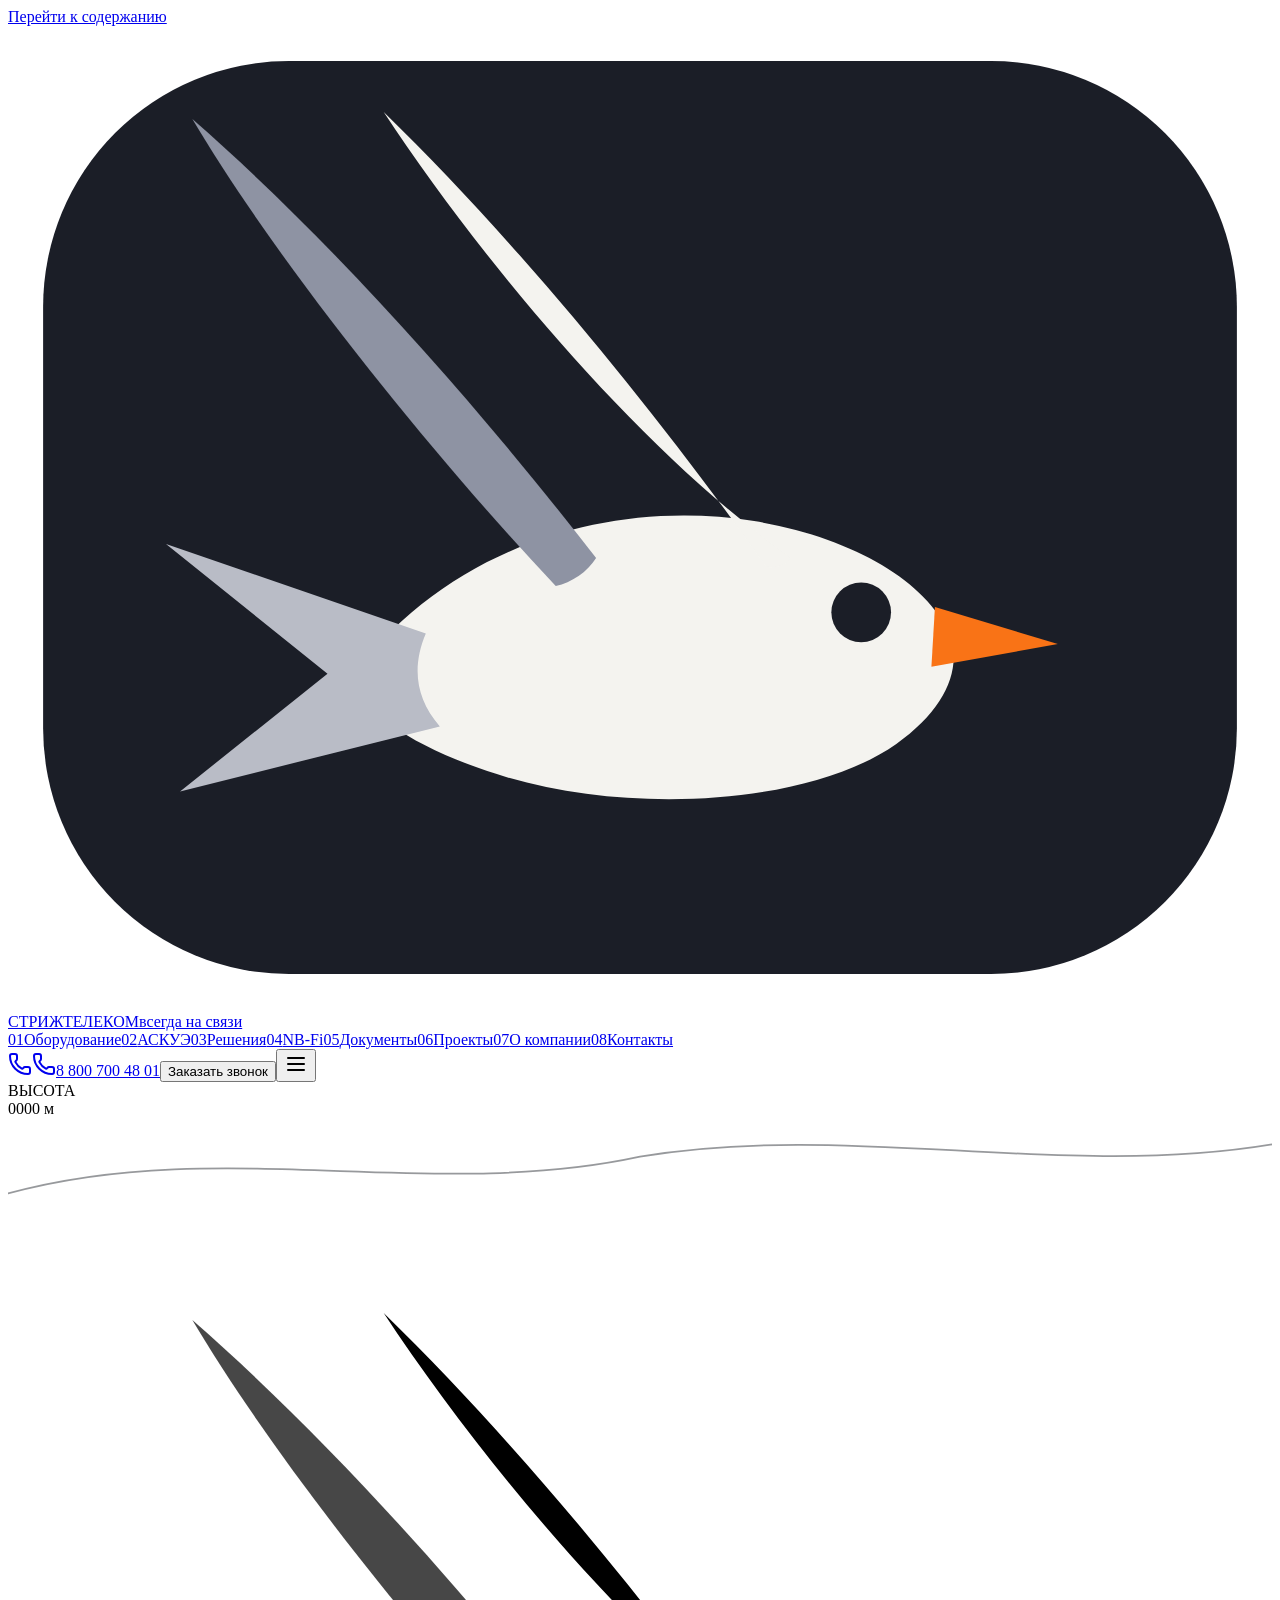
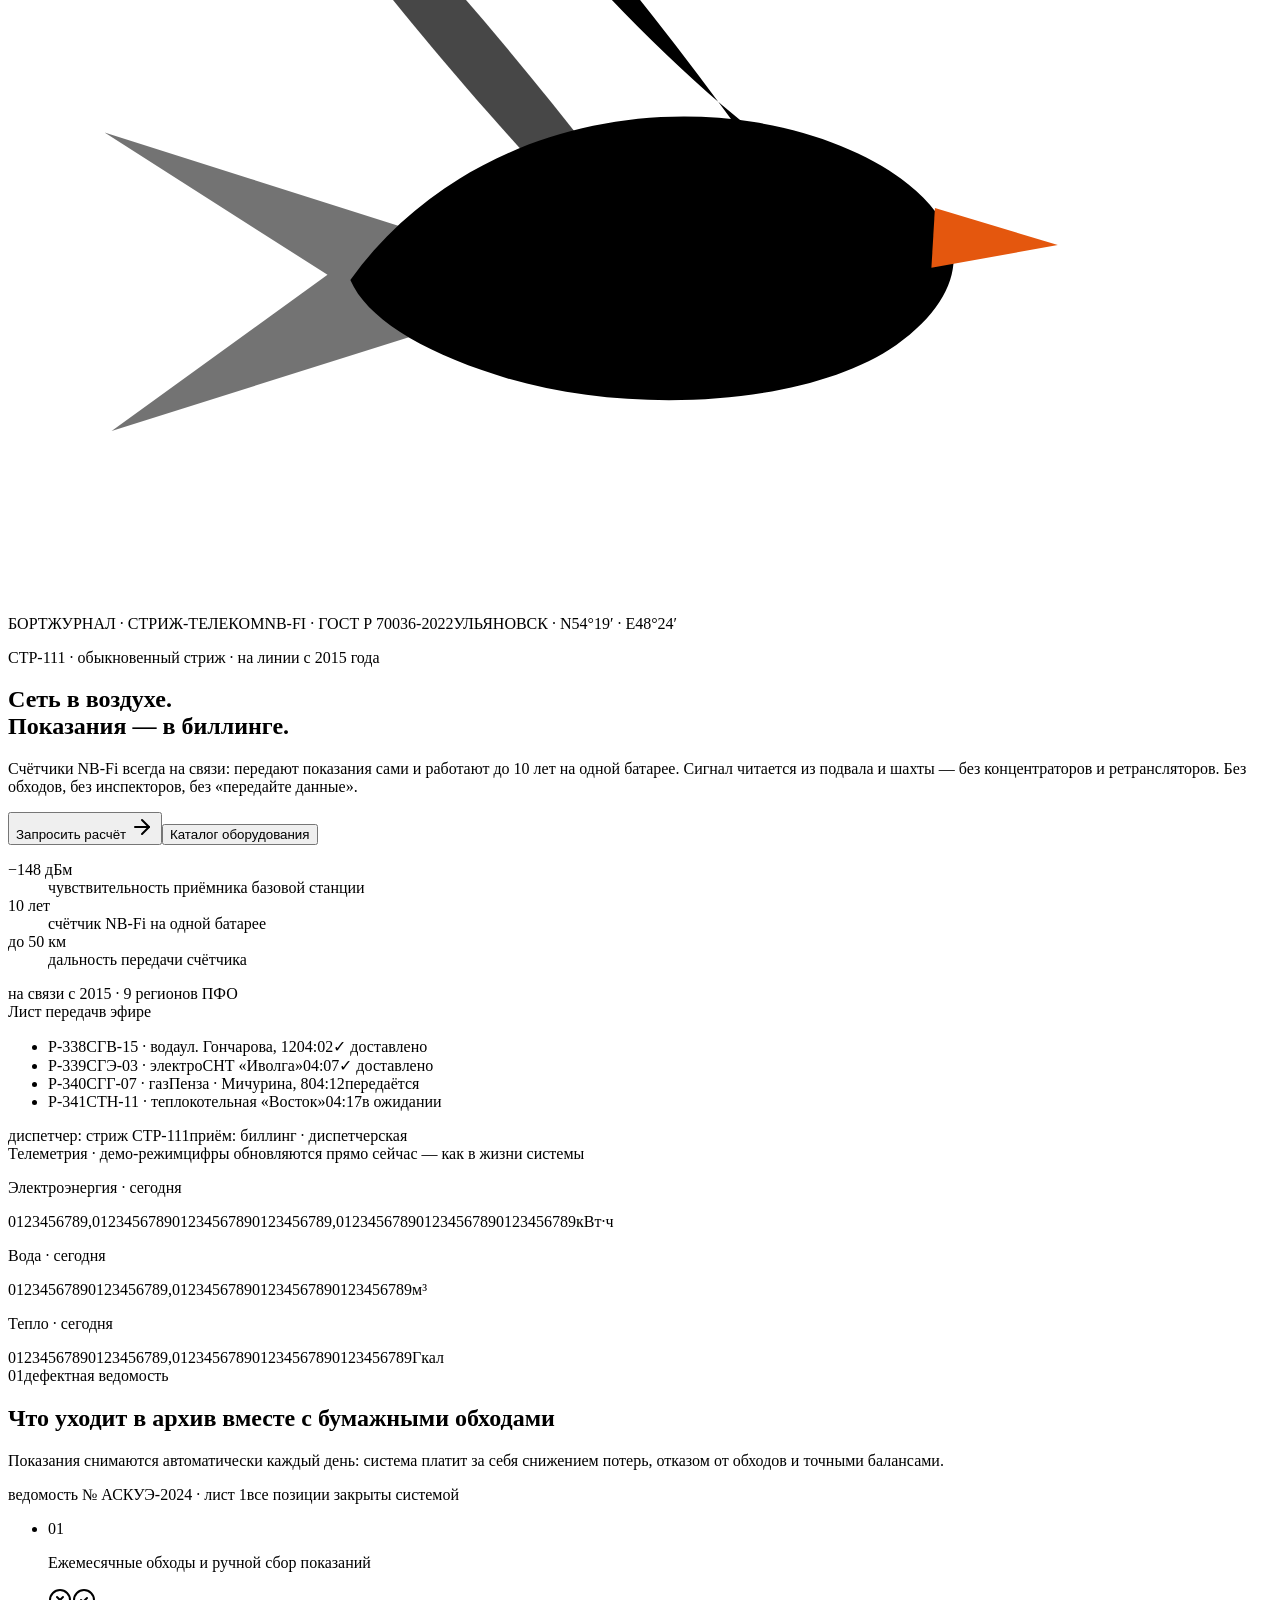
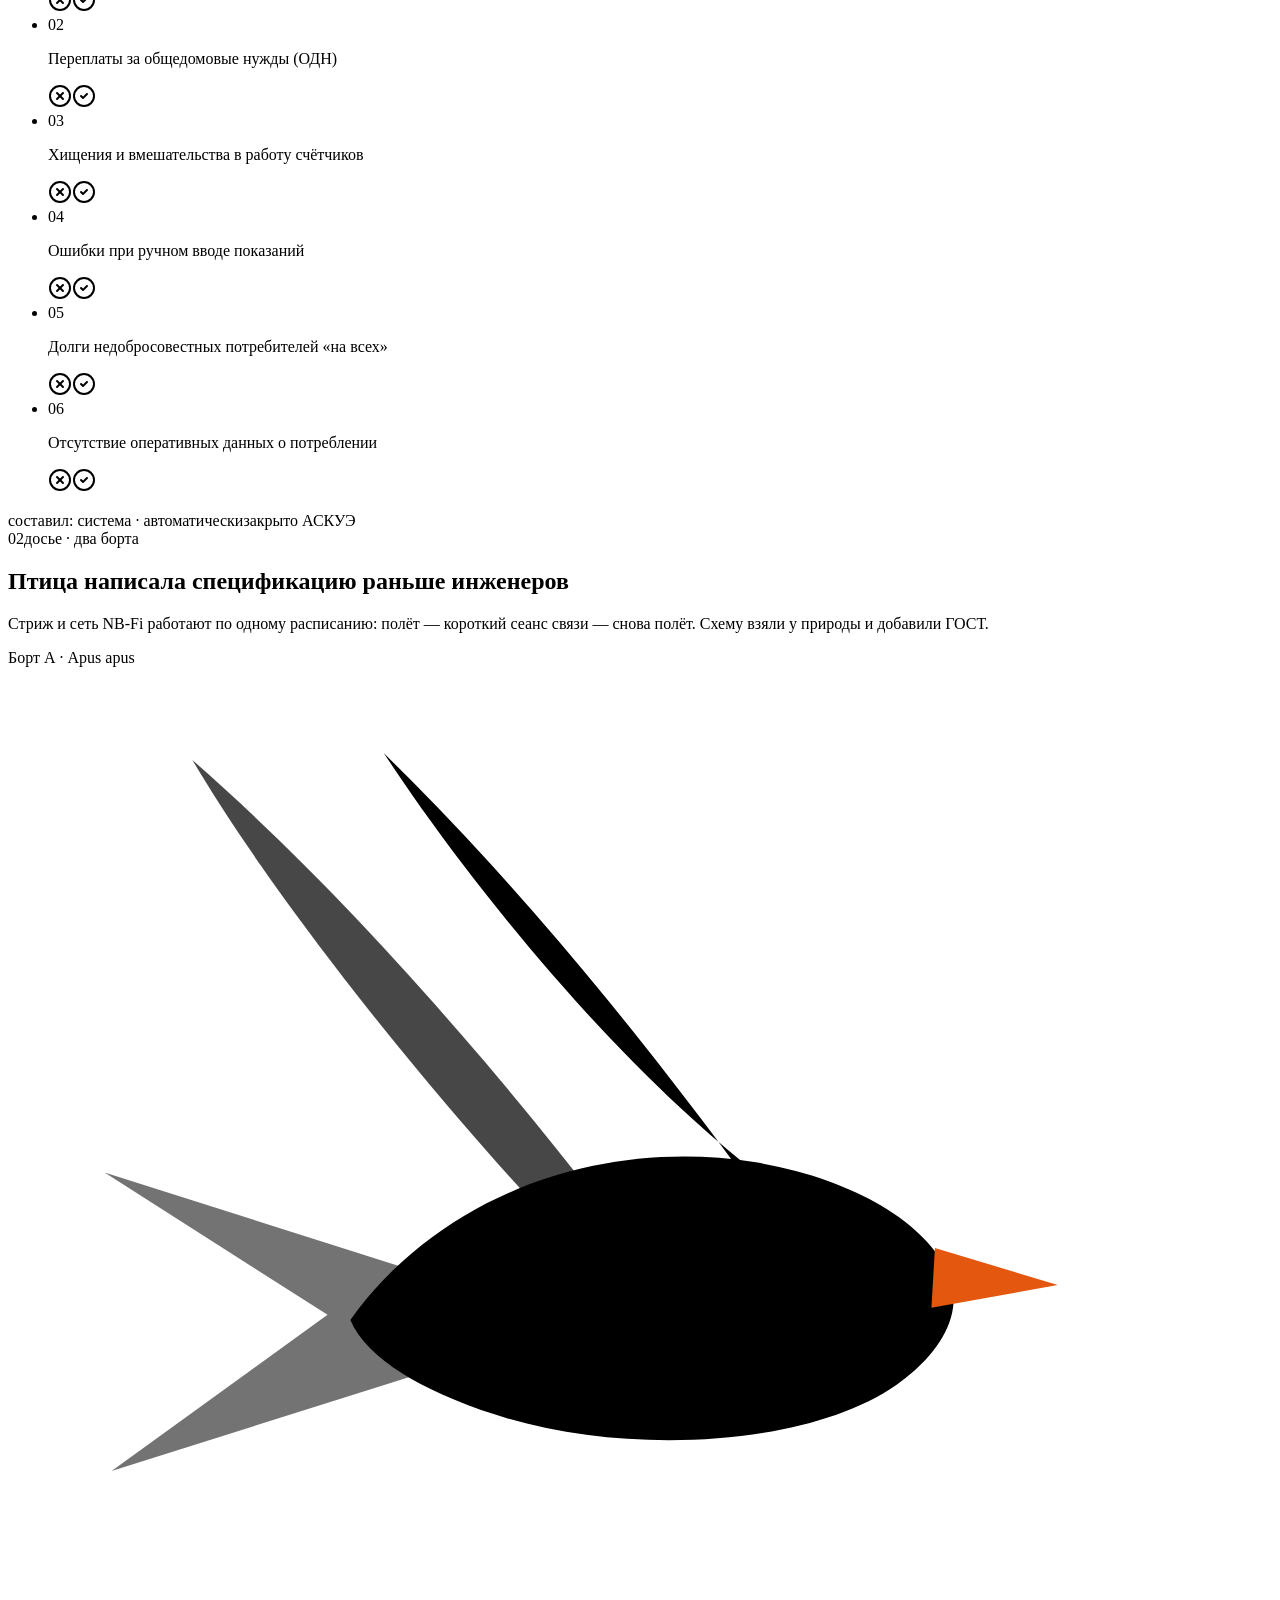
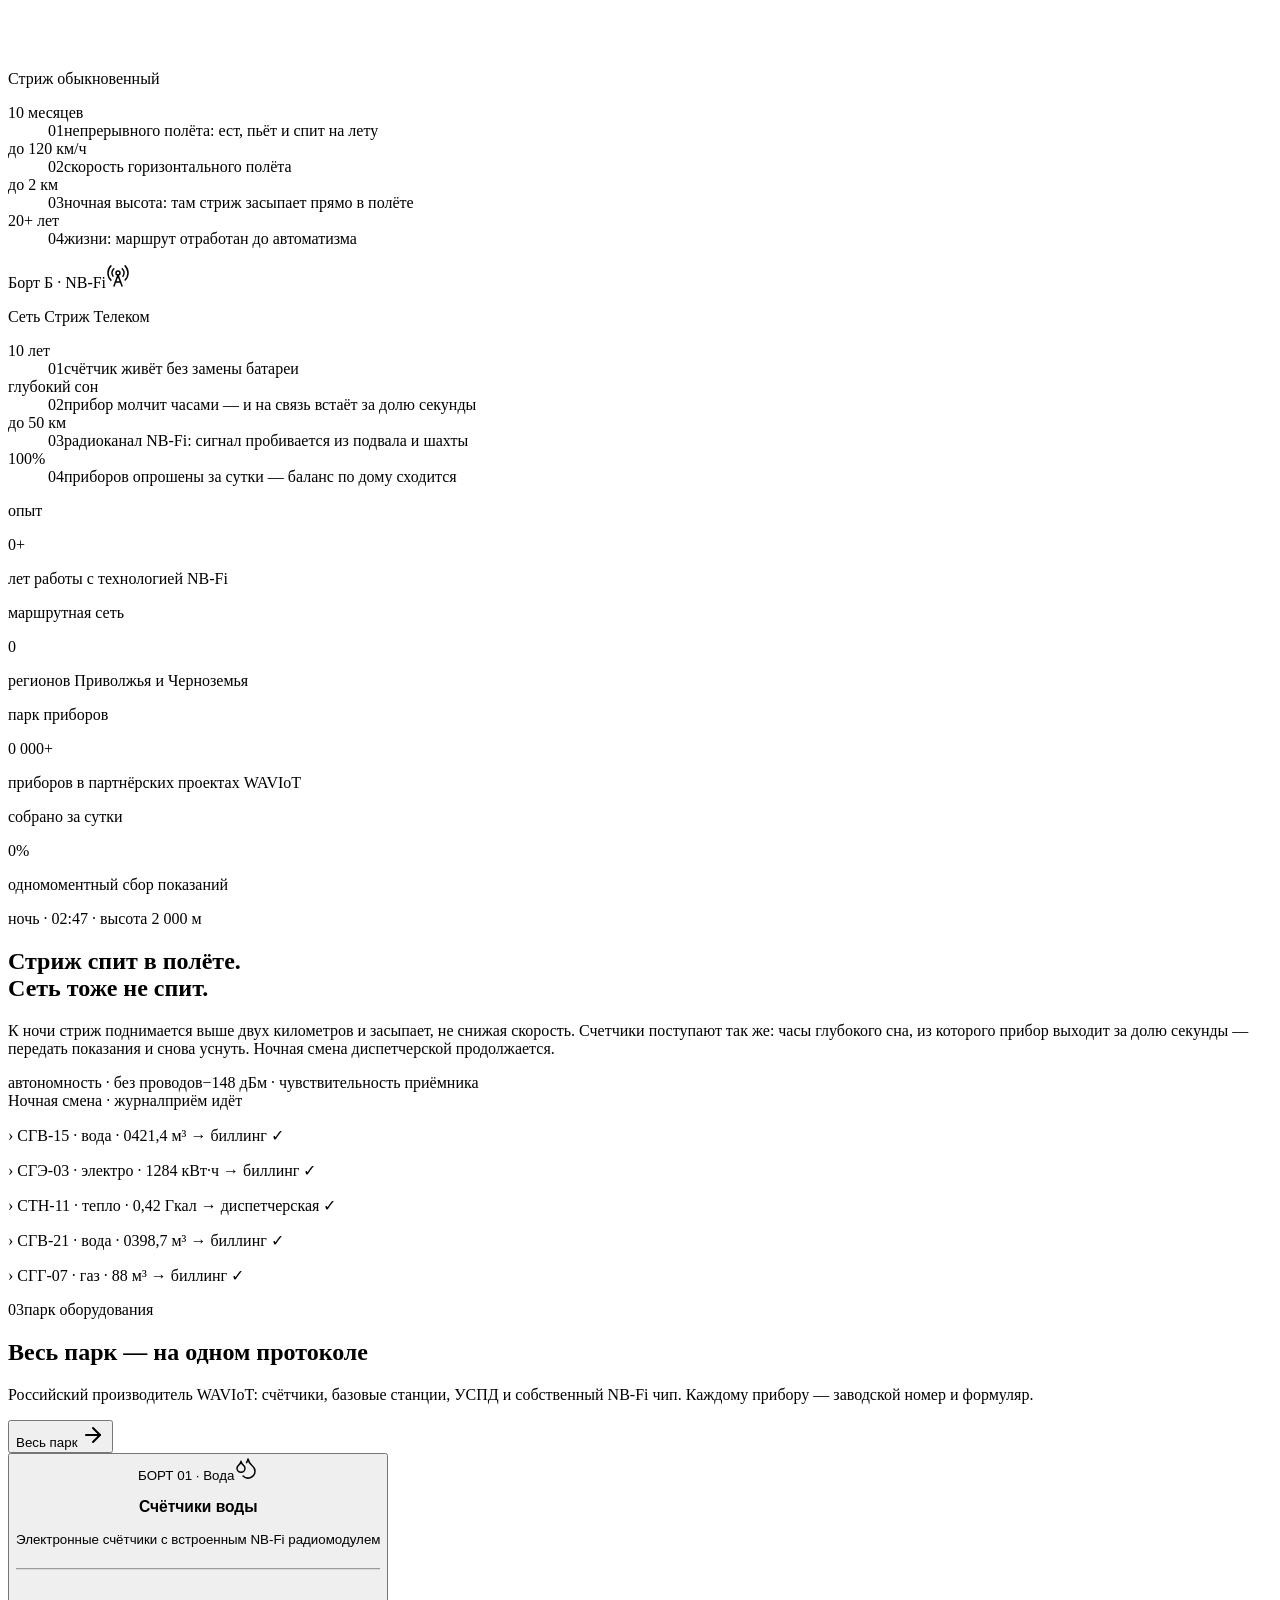
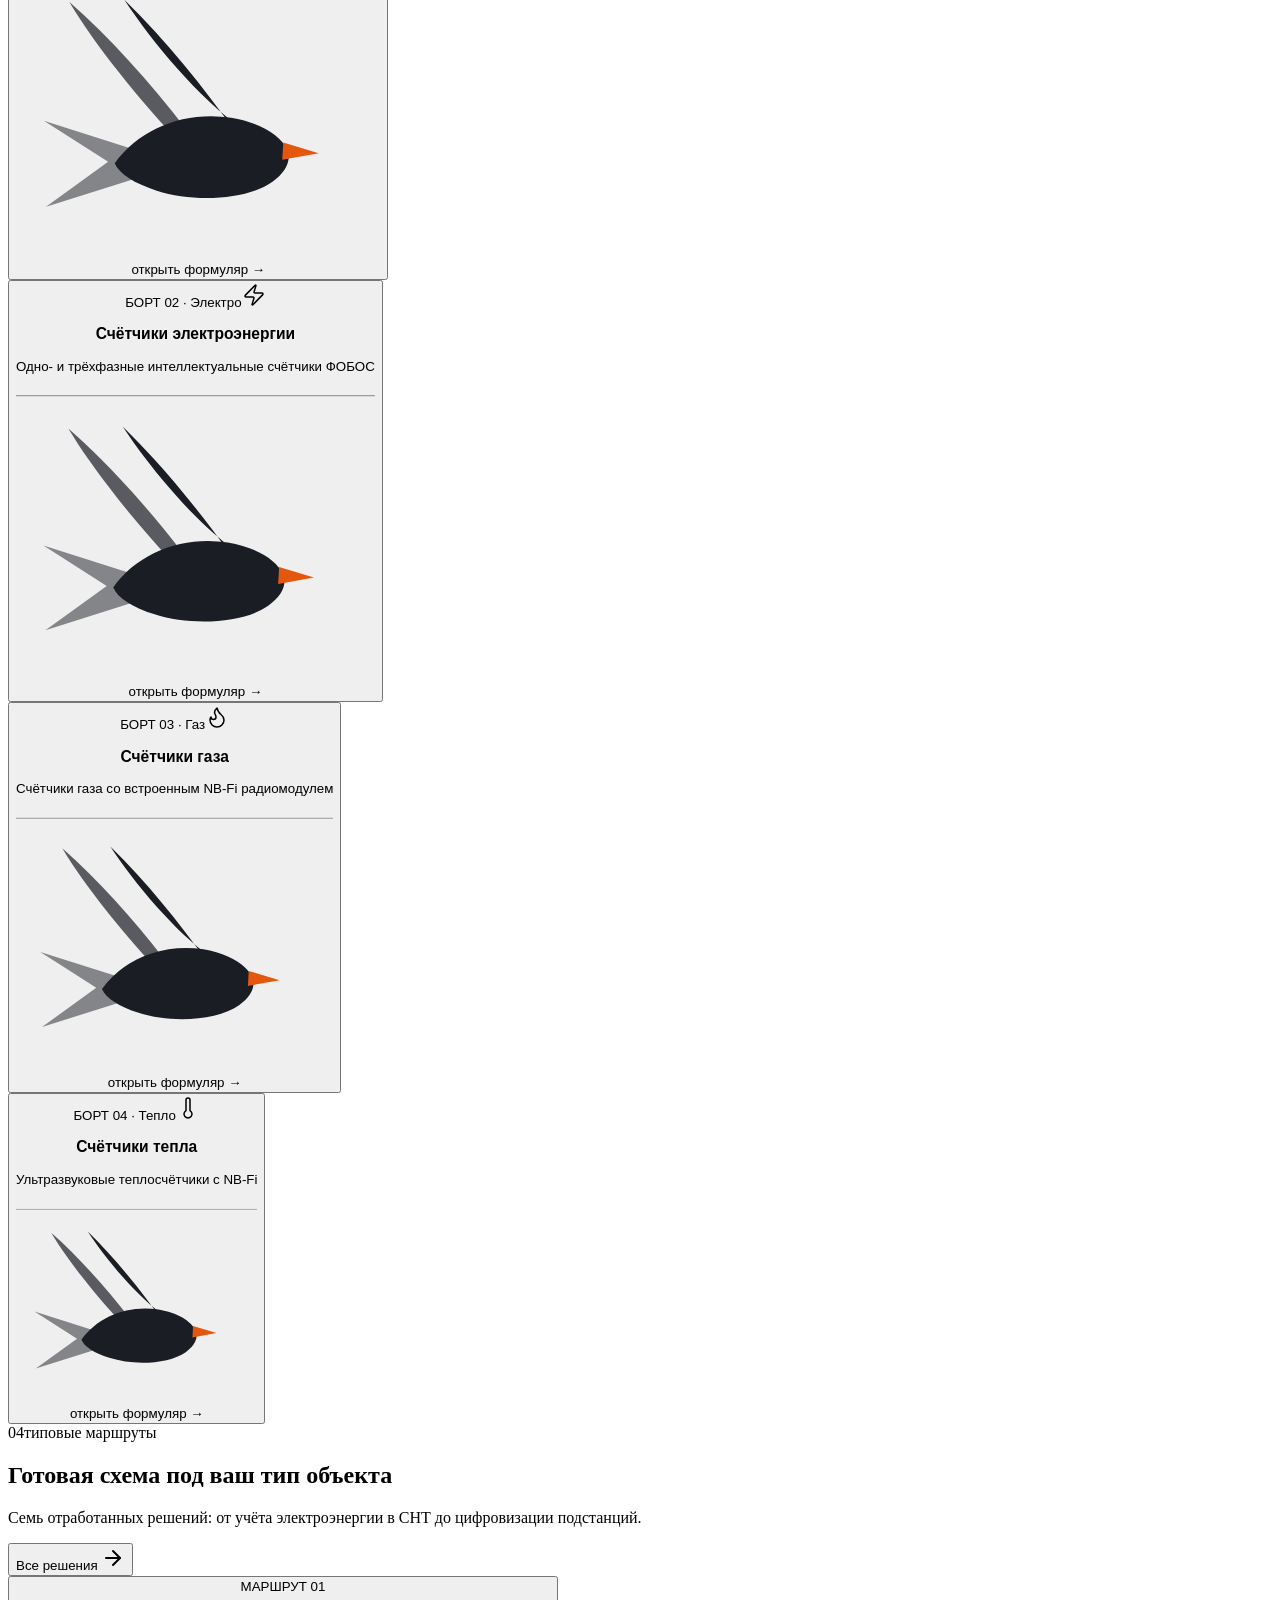
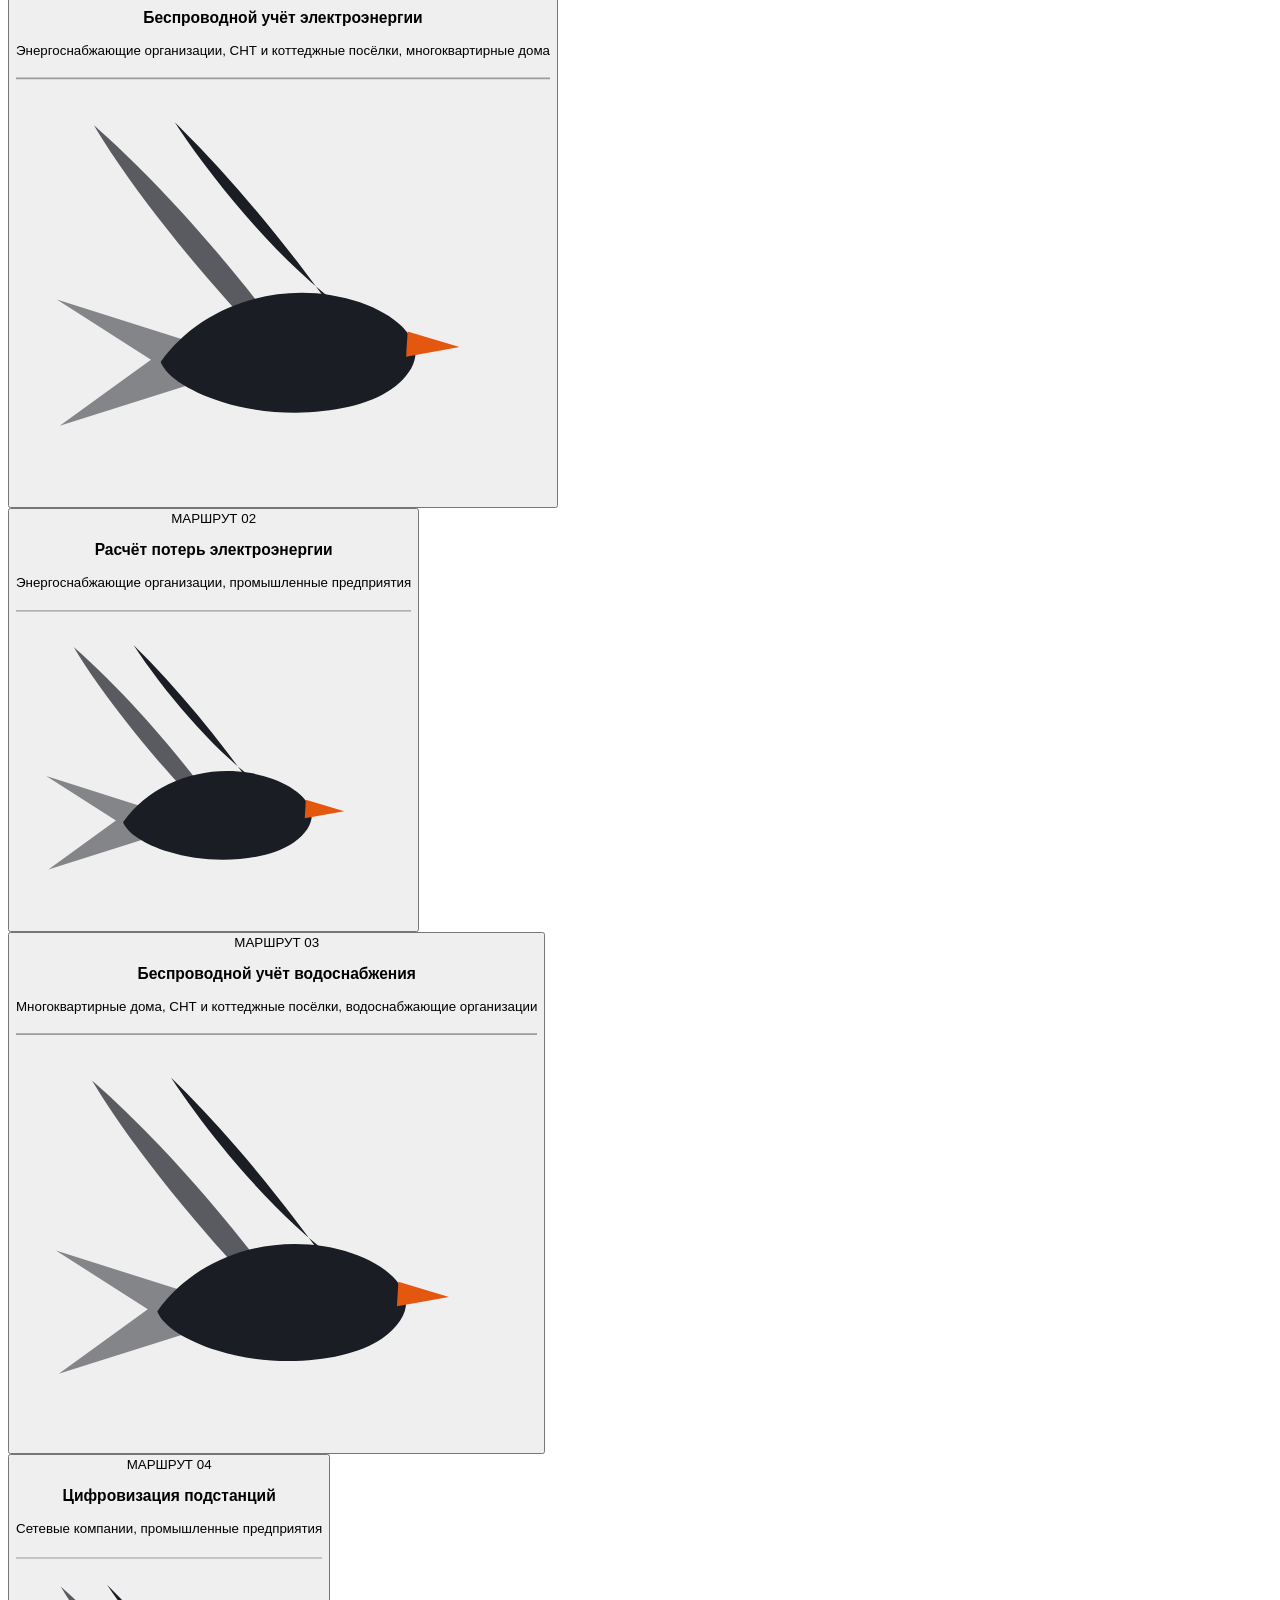
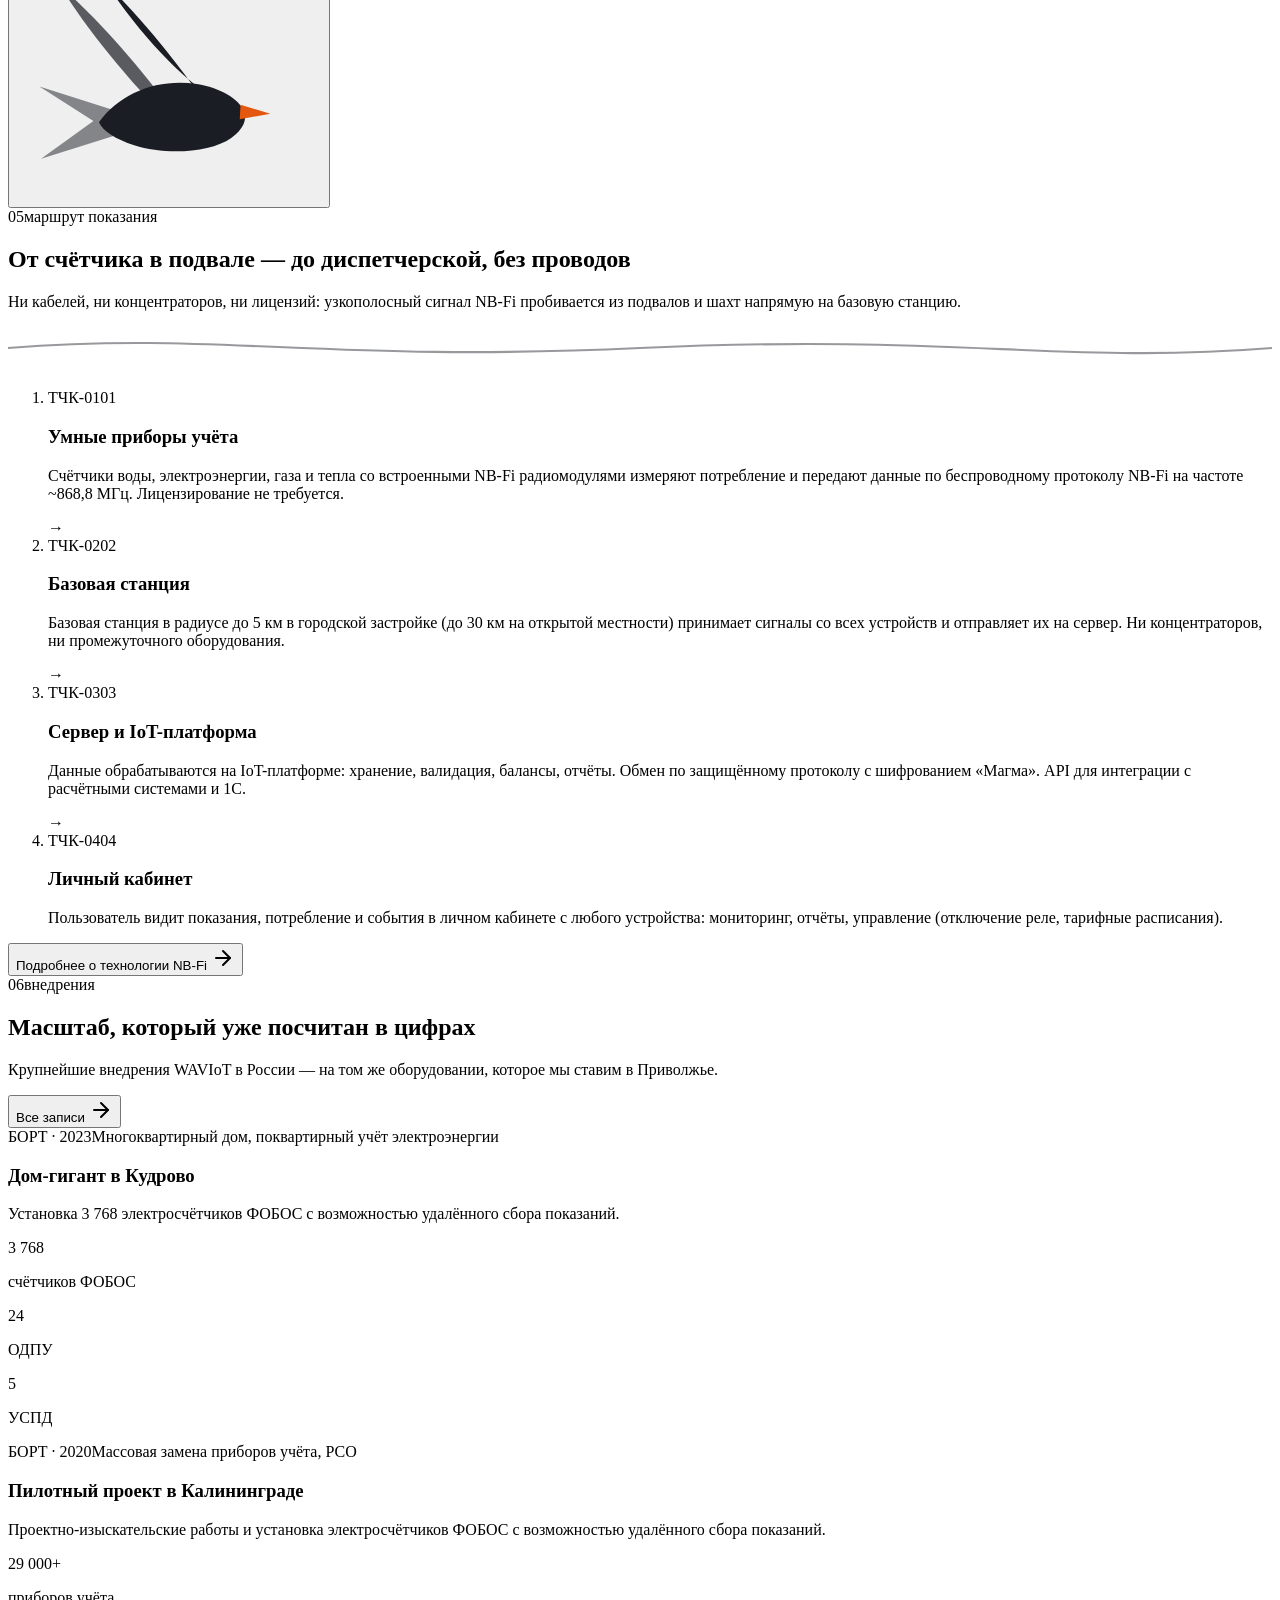
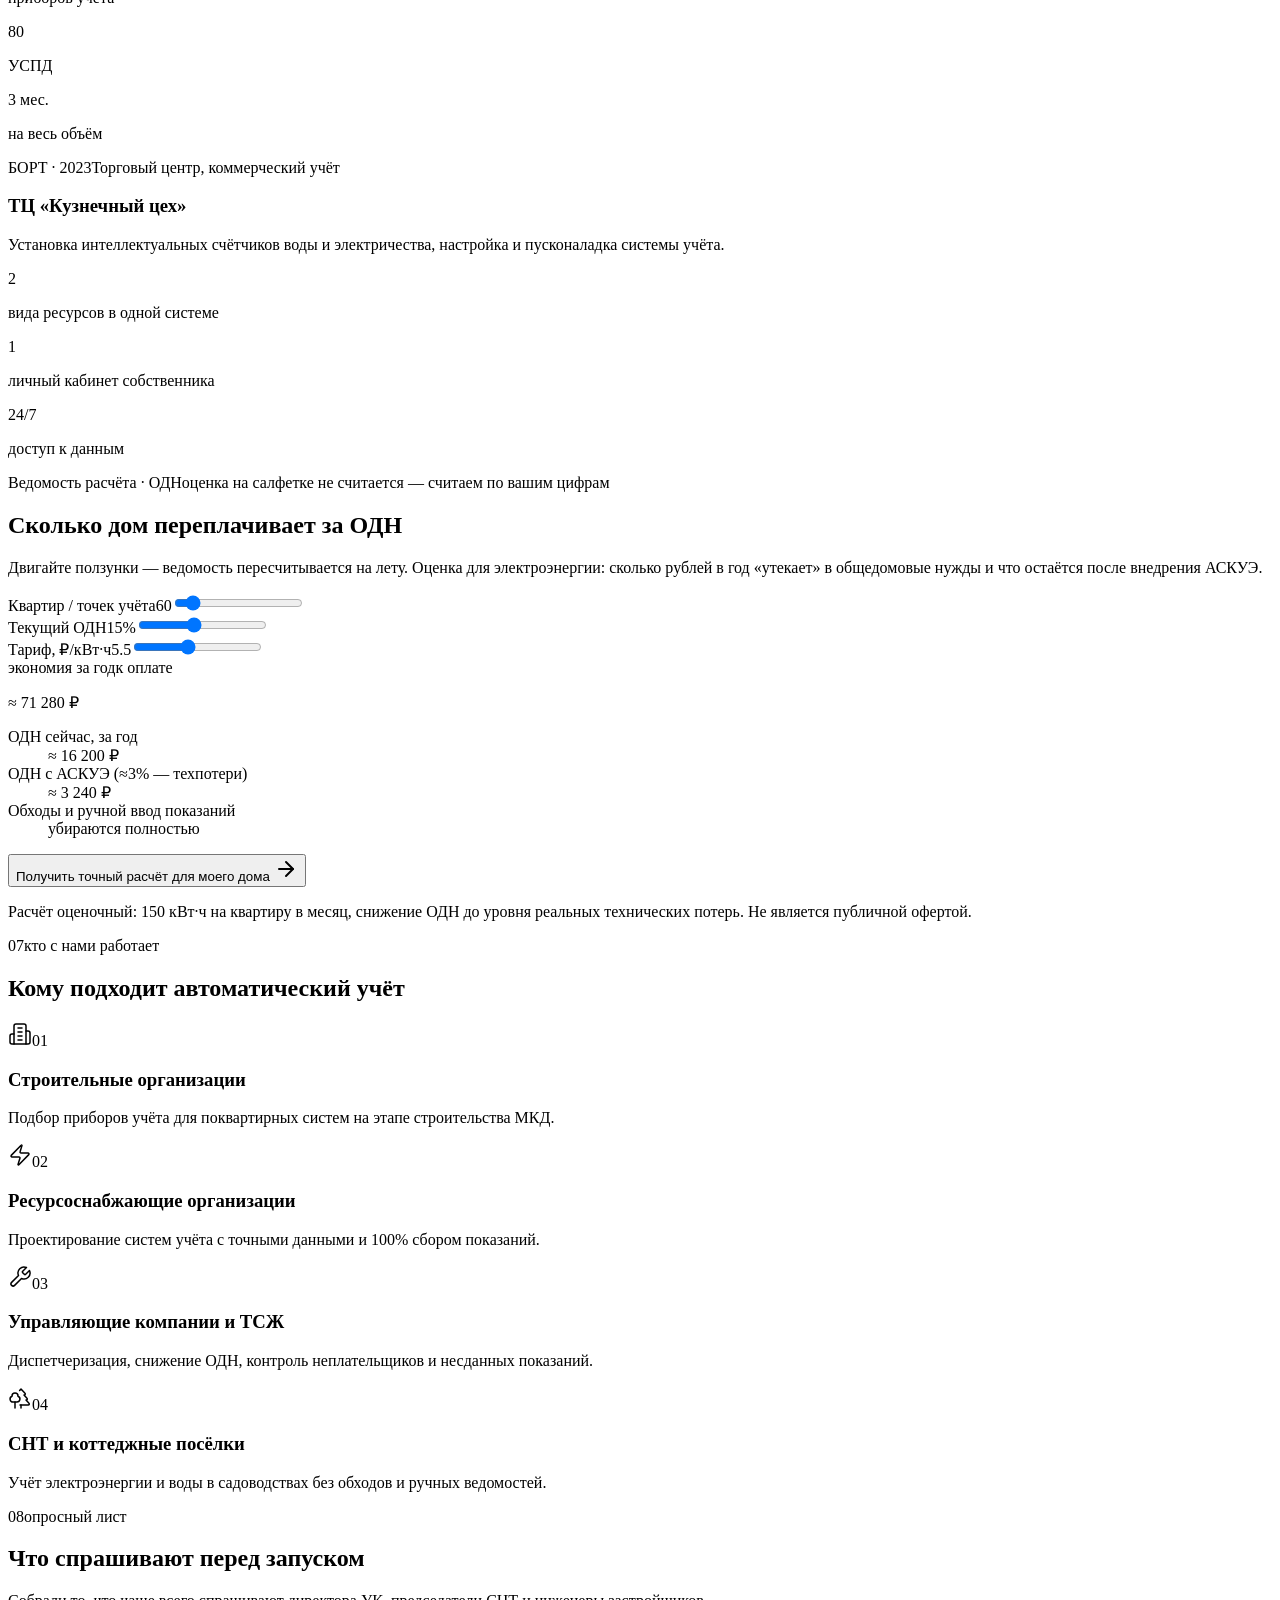
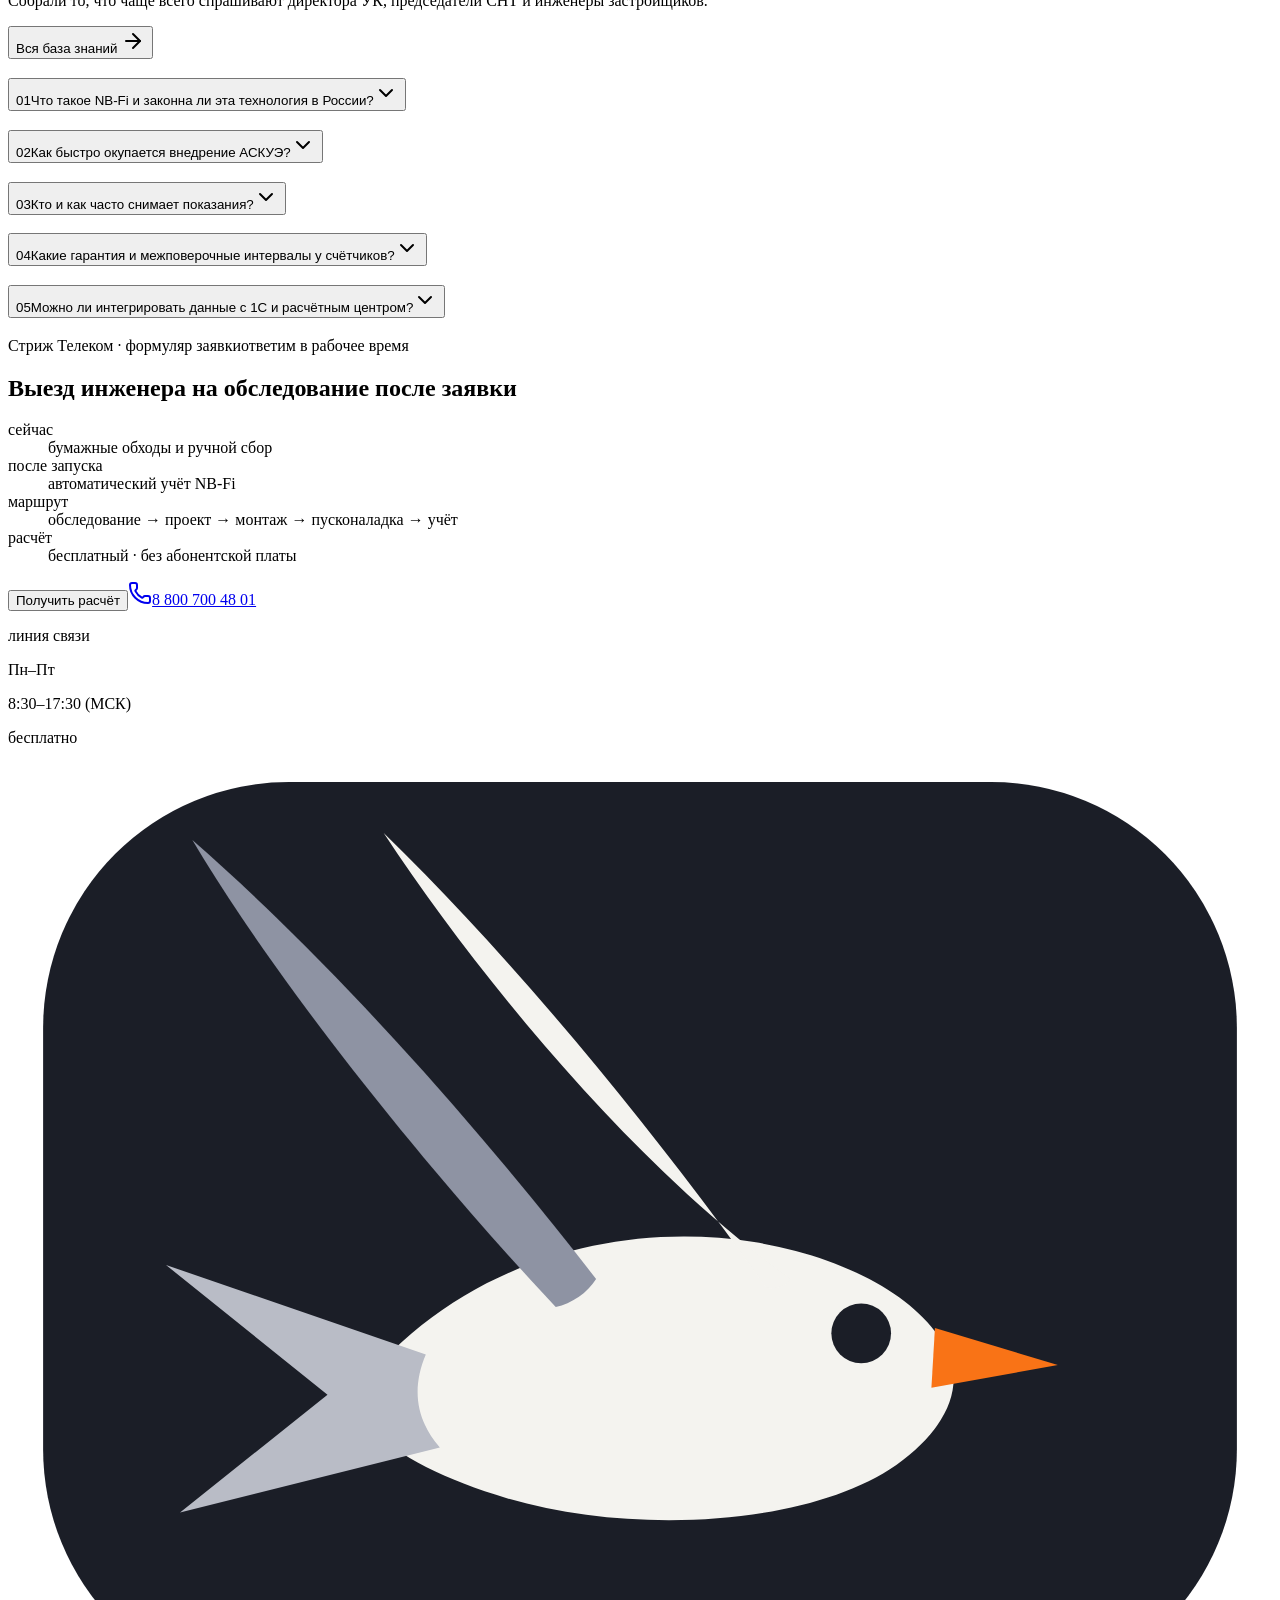
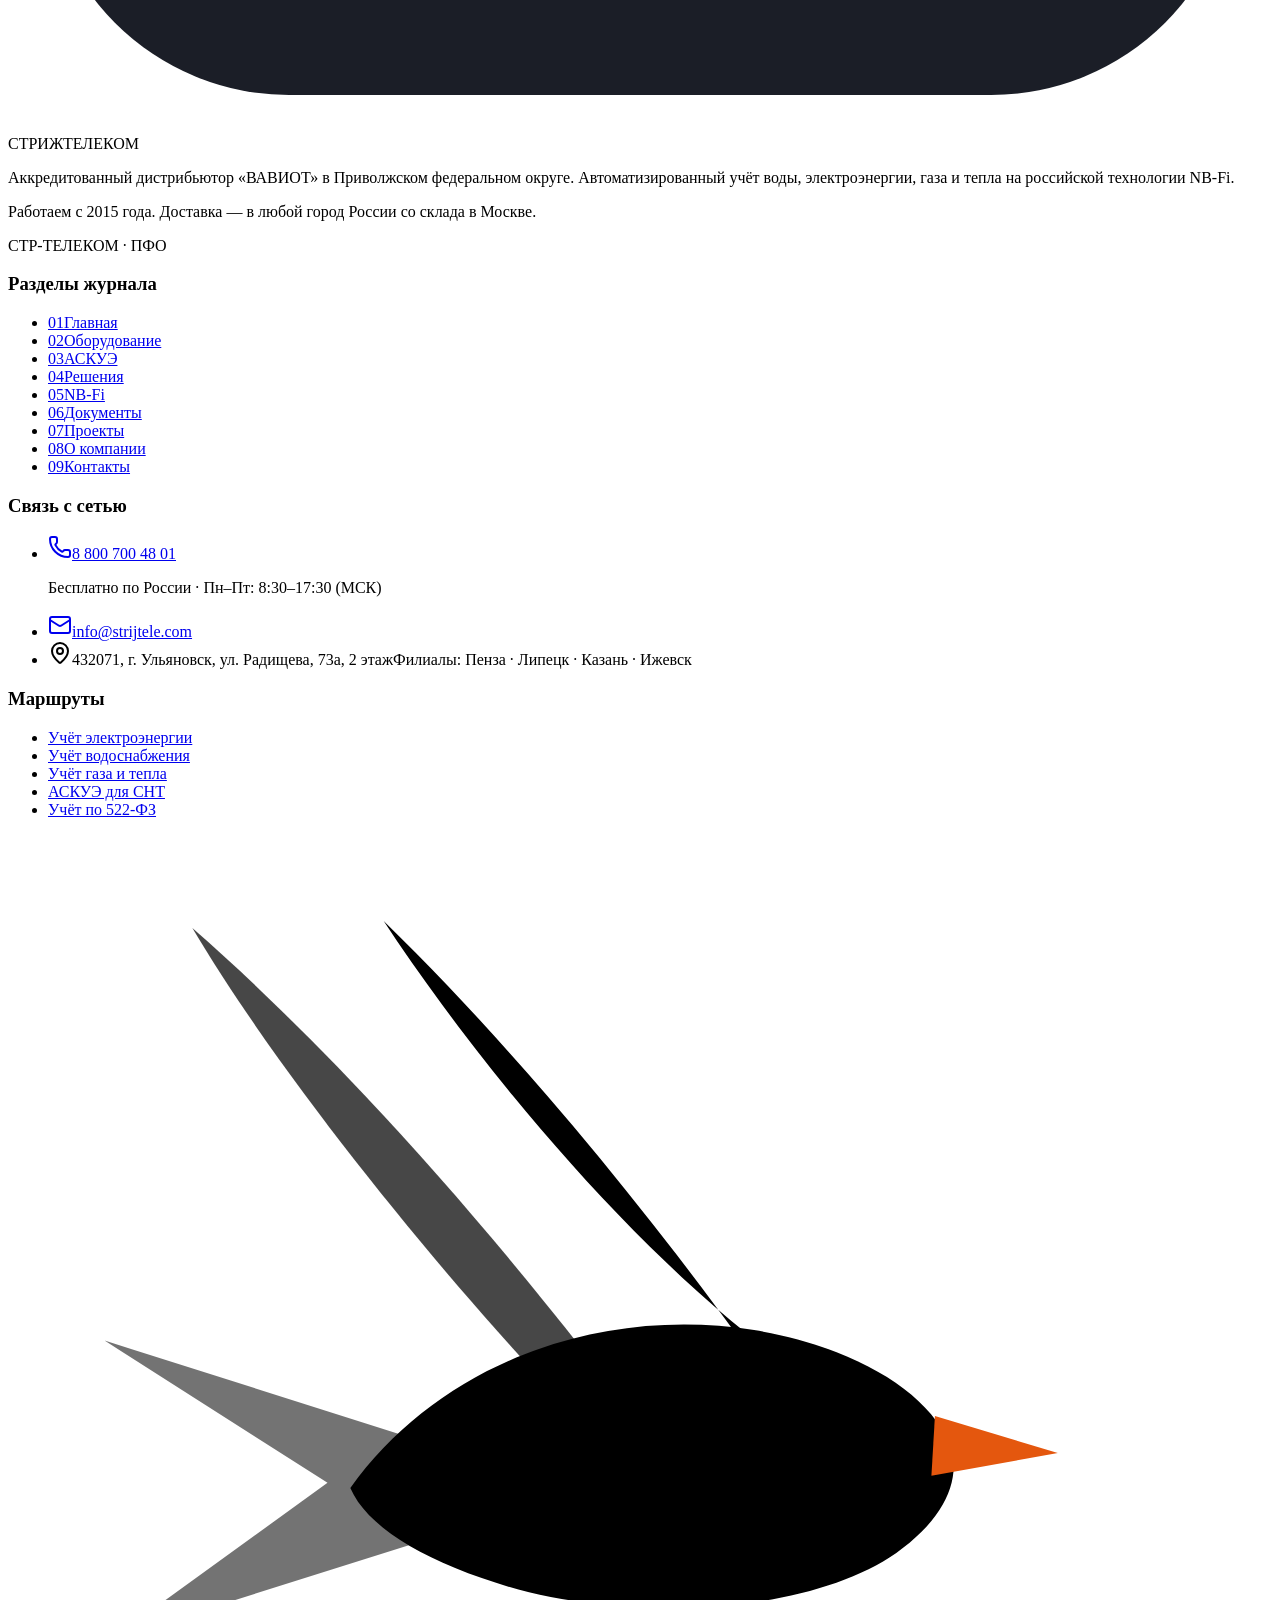
==== index.html @ 27b260c4 "deploy: Стриж Телеком static export (2026-11-10 05:57 UTC)" ====
<!DOCTYPE html><!--6TF_5unebajbpbtr8cuCo--><html lang="ru"><head><meta charSet="utf-8"/><meta name="viewport" content="width=device-width, initial-scale=1"/><link rel="stylesheet" href="/strizh-telecom/_next/static/chunks/d16a0a8ba737915c.css" data-precedence="next"/><link rel="preload" as="script" fetchPriority="low" href="/strizh-telecom/_next/static/chunks/58c60a5fa6b544da.js"/><script src="/strizh-telecom/_next/static/chunks/771dedee3f5e1621.js" async=""></script><script src="/strizh-telecom/_next/static/chunks/c996121c35921081.js" async=""></script><script src="/strizh-telecom/_next/static/chunks/turbopack-c23c1cddadf41241.js" async=""></script><script src="/strizh-telecom/_next/static/chunks/2f236954d6a65e12.js" async=""></script><script src="/strizh-telecom/_next/static/chunks/5d0ffc5c4f3d1498.js" async=""></script><script src="/strizh-telecom/_next/static/chunks/460f3027356f6c93.js" async=""></script><script src="/strizh-telecom/_next/static/chunks/46bfb89e34275660.js" async=""></script><link rel="preload" href="https://fonts.googleapis.com/css2?family=Manrope:wght@400;500;600;700;800&amp;family=Oswald:wght@500;600;700&amp;family=JetBrains+Mono:wght@400;600&amp;display=swap" as="style"/><link rel="preconnect" href="https://fonts.googleapis.com"/><link rel="preconnect" href="https://fonts.gstatic.com" crossorigin="anonymous"/><title>Стриж Телеком — АСКУЭ и телеметрия на NB-Fi</title><meta name="description" content="Аккредитованный дистрибьютор ВАВИОТ в Приволжском федеральном округе. АСКУЭ, умные счётчики воды, электроэнергии, газа и тепла на технологии NB-Fi. С 2015 года."/><meta name="keywords" content="Стриж Телеком,АСКУЭ,NB-Fi,ВАВИОТ,умные счётчики,учёт воды,учёт электроэнергии,522-ФЗ,СНТ"/><meta property="og:title" content="Стриж Телеком — умный учёт ресурсов"/><meta property="og:description" content="Автоматизированный сбор показаний счётчиков по технологии NB-Fi. Ульяновск, Пенза, Липецк, Казань, Ижевск."/><meta property="og:site_name" content="Стриж Телеком"/><meta property="og:type" content="website"/><meta name="twitter:card" content="summary"/><meta name="twitter:title" content="Стриж Телеком — умный учёт ресурсов"/><meta name="twitter:description" content="Автоматизированный сбор показаний счётчиков по технологии NB-Fi. Ульяновск, Пенза, Липецк, Казань, Ижевск."/><link rel="icon" href="/favicon.svg"/><link href="https://fonts.googleapis.com/css2?family=Manrope:wght@400;500;600;700;800&amp;family=Oswald:wght@500;600;700&amp;family=JetBrains+Mono:wght@400;600&amp;display=swap" rel="stylesheet"/><script>if(typeof window!=='undefined'&&location.pathname.indexOf('/strizh-telecom')===0&&'serviceWorker' in navigator&&navigator.serviceWorker.controller){navigator.serviceWorker.getRegistrations().then(function(rs){return Promise.all(rs.map(function(r){return r.unregister();}));}).then(function(){location.reload();});}</script><script src="/strizh-telecom/_next/static/chunks/a6dad97d9634a72d.js" noModule=""></script></head><body class="antialiased bg-background text-foreground font-sans"><div hidden=""><!--$--><!--/$--></div><noscript><div style="max-width:640px;margin:0 auto;padding:48px 24px;font-family:monospace"><h1 style="font-size:20px">Стриж Телеком — АСКУЭ и телеметрия на NB-Fi</h1><p style="margin-top:12px">Автоматический учёт воды, электроэнергии, газа и тепла на российской технологии NB-Fi. Работаем с 2015 года, 9 регионов ПФО и Черноземья.</p><p style="margin-top:12px">Телефон: 8 800 700 48 01 (бесплатно по России) · E-mail: info@strijtele.com</p><p style="margin-top:12px">Для интерактивных разделов включите JavaScript.</p></div></noscript><div class="flex min-h-screen flex-col bg-background text-foreground"><a href="#main-content" class="sr-only focus:not-sr-only focus:absolute focus:left-4 focus:top-4 focus:z-[70] focus:border-[1.5px] focus:border-ink focus:bg-paper-card focus:px-4 focus:py-2 focus:font-mono focus:text-[12px] focus:font-semibold focus:uppercase focus:shadow-ink-xs">Перейти к содержанию</a><header class="sticky top-0 z-50 border-b-[1.5px] border-ink bg-paper/95 backdrop-blur-sm"><div class="mx-auto flex h-[64px] max-w-[1280px] items-center justify-between gap-3 px-4 sm:gap-4 sm:px-6"><a href="#home" class="shrink-0" aria-label="На главную"><span class="flex items-center gap-3"><svg viewBox="0 0 72 56" role="img" aria-label="Стриж Телеком — логотип" class="h-9 w-auto"><rect x="2" y="2" width="68" height="52" rx="14" fill="#1B1E27"></rect><path d="M19.5 37.2 C24.5 30.2 33.5 26.8 42.5 28.2 C48 29.1 52.3 31.6 53.6 34.6 C54.4 36.6 53.4 38.9 50.6 40.9 C45.6 44.4 35.2 45 27.8 42.6 C23.4 41.2 20.4 39.3 19.5 37.2 Z" fill="#F4F3EF"></path><path d="M23.8 34.6 L9 29.5 L18.2 36.9 L9.8 43.6 L24.6 39.9 C23.2 38.3 23 36.5 23.8 34.6 Z" fill="#B9BCC6"></path><path d="M33.5 30.3 C26.5 21.3 18.5 12.3 10.5 5.3 C15.6 13.9 24.6 24.9 31.2 31.9 C32.1 31.7 33 31.1 33.5 30.3 Z" fill="#8E93A3"></path><path d="M43.2 30.8 C37.2 22.4 29.6 12.9 21.4 4.9 C27 13.4 36 24.2 44.6 30.3 C44.3 30.7 43.8 30.9 43.2 30.8 Z" fill="#F4F3EF"></path><path d="M52.8 33.1 L59.8 35.2 L52.6 36.5 Z" fill="#F97316"></path><circle cx="48.6" cy="33.4" r="1.7" fill="#1B1E27"></circle></svg><span class="flex flex-col leading-none"><span class="font-display text-[17px] font-bold tracking-tight text-foreground">СТРИЖ<span class="text-primary">ТЕЛЕКОМ</span></span><span class="mt-1 text-[10px] font-semibold uppercase tracking-[0.22em] text-muted-foreground">всегда на связи</span></span></span></a><nav aria-label="Основная навигация" class="hidden items-center gap-0.5 xl:flex"><a href="#catalog" class="relative whitespace-nowrap border-[1.5px] px-1.5 py-2 font-mono text-[10px] font-semibold uppercase tracking-[0.08em] transition-colors 2xl:px-2 border-transparent text-ink-soft hover:border-ink/40 hover:bg-paper-card hover:text-ink" aria-label="Оборудование"><span class="mr-1 hidden text-primary 2xl:inline">01</span>Оборудование</a><a href="#askue" class="relative whitespace-nowrap border-[1.5px] px-1.5 py-2 font-mono text-[10px] font-semibold uppercase tracking-[0.08em] transition-colors 2xl:px-2 border-transparent text-ink-soft hover:border-ink/40 hover:bg-paper-card hover:text-ink" aria-label="АСКУЭ"><span class="mr-1 hidden text-primary 2xl:inline">02</span>АСКУЭ</a><a href="#solutions" class="relative whitespace-nowrap border-[1.5px] px-1.5 py-2 font-mono text-[10px] font-semibold uppercase tracking-[0.08em] transition-colors 2xl:px-2 border-transparent text-ink-soft hover:border-ink/40 hover:bg-paper-card hover:text-ink" aria-label="Решения"><span class="mr-1 hidden text-primary 2xl:inline">03</span>Решения</a><a href="#technology" class="relative whitespace-nowrap border-[1.5px] px-1.5 py-2 font-mono text-[10px] font-semibold uppercase tracking-[0.08em] transition-colors 2xl:px-2 border-transparent text-ink-soft hover:border-ink/40 hover:bg-paper-card hover:text-ink" aria-label="NB-Fi"><span class="mr-1 hidden text-primary 2xl:inline">04</span>NB-Fi</a><a href="#knowledge" class="relative whitespace-nowrap border-[1.5px] px-1.5 py-2 font-mono text-[10px] font-semibold uppercase tracking-[0.08em] transition-colors 2xl:px-2 border-transparent text-ink-soft hover:border-ink/40 hover:bg-paper-card hover:text-ink" aria-label="Документы"><span class="mr-1 hidden text-primary 2xl:inline">05</span>Документы</a><a href="#projects" class="relative whitespace-nowrap border-[1.5px] px-1.5 py-2 font-mono text-[10px] font-semibold uppercase tracking-[0.08em] transition-colors 2xl:px-2 border-transparent text-ink-soft hover:border-ink/40 hover:bg-paper-card hover:text-ink" aria-label="Проекты"><span class="mr-1 hidden text-primary 2xl:inline">06</span>Проекты</a><a href="#about" class="relative whitespace-nowrap border-[1.5px] px-1.5 py-2 font-mono text-[10px] font-semibold uppercase tracking-[0.08em] transition-colors 2xl:px-2 border-transparent text-ink-soft hover:border-ink/40 hover:bg-paper-card hover:text-ink" aria-label="О компании"><span class="mr-1 hidden text-primary 2xl:inline">07</span>О компании</a><a href="#contacts" class="relative whitespace-nowrap border-[1.5px] px-1.5 py-2 font-mono text-[10px] font-semibold uppercase tracking-[0.08em] transition-colors 2xl:px-2 border-transparent text-ink-soft hover:border-ink/40 hover:bg-paper-card hover:text-ink" aria-label="Контакты"><span class="mr-1 hidden text-primary 2xl:inline">08</span>Контакты</a></nav><div class="flex items-center gap-2 sm:gap-2.5"><a href="tel:88007004801" aria-label="Позвонить: 8 800 700 48 01" class="press inline-flex h-10 w-10 items-center justify-center border-[1.5px] border-ink bg-paper-card shadow-ink-xs sm:hidden"><svg xmlns="http://www.w3.org/2000/svg" width="24" height="24" viewBox="0 0 24 24" fill="none" stroke="currentColor" stroke-width="2" stroke-linecap="round" stroke-linejoin="round" class="lucide lucide-phone h-5 w-5 text-primary" aria-hidden="true"><path d="M13.832 16.568a1 1 0 0 0 1.213-.303l.355-.465A2 2 0 0 1 17 15h3a2 2 0 0 1 2 2v3a2 2 0 0 1-2 2A18 18 0 0 1 2 4a2 2 0 0 1 2-2h3a2 2 0 0 1 2 2v3a2 2 0 0 1-.8 1.6l-.468.351a1 1 0 0 0-.292 1.233 14 14 0 0 0 6.392 6.384"></path></svg></a><a href="tel:88007004801" class="hidden items-center gap-1.5 whitespace-nowrap font-mono text-[13px] font-semibold text-ink transition-colors hover:text-primary 2xl:flex"><svg xmlns="http://www.w3.org/2000/svg" width="24" height="24" viewBox="0 0 24 24" fill="none" stroke="currentColor" stroke-width="2" stroke-linecap="round" stroke-linejoin="round" class="lucide lucide-phone h-4 w-4 text-primary" aria-hidden="true"><path d="M13.832 16.568a1 1 0 0 0 1.213-.303l.355-.465A2 2 0 0 1 17 15h3a2 2 0 0 1 2 2v3a2 2 0 0 1-2 2A18 18 0 0 1 2 4a2 2 0 0 1 2-2h3a2 2 0 0 1 2 2v3a2 2 0 0 1-.8 1.6l-.468.351a1 1 0 0 0-.292 1.233 14 14 0 0 0 6.392 6.384"></path></svg>8 800 700 48 01</a><button class="press hidden whitespace-nowrap border-[1.5px] border-ink bg-ink px-3 py-2 font-display text-[12px] font-bold uppercase tracking-wide text-paper shadow-ink-xs hover:text-white sm:inline-flex 2xl:px-4 2xl:py-2.5 2xl:text-[13px]">Заказать звонок</button><button aria-label="Открыть меню" class="press inline-flex h-10 w-10 items-center justify-center border-[1.5px] border-ink bg-paper-card shadow-ink-xs xl:hidden" type="button" aria-haspopup="dialog" aria-expanded="false" aria-controls="radix-_R_i4lflb_" data-state="closed" data-slot="sheet-trigger"><svg xmlns="http://www.w3.org/2000/svg" width="24" height="24" viewBox="0 0 24 24" fill="none" stroke="currentColor" stroke-width="2" stroke-linecap="round" stroke-linejoin="round" class="lucide lucide-menu h-5 w-5" aria-hidden="true"><path d="M4 12h16"></path><path d="M4 18h16"></path><path d="M4 6h16"></path></svg></button></div></div></header><div aria-hidden="true" class="pointer-events-none fixed right-1.5 top-1/2 z-30 hidden -translate-y-1/2 flex-col items-center gap-2 opacity-60 xl:flex"><span class="font-mono text-[8.5px] font-bold tracking-[0.3em] text-ink [writing-mode:vertical-rl]">ВЫСОТА</span><div class="relative h-[36vh] w-[7px] border-l-[1.5px] border-ink/50"><span class="absolute left-0 h-px w-2 bg-ink/45" style="top:0%"></span><span class="absolute left-0 h-px w-2 bg-ink/45" style="top:25%"></span><span class="absolute left-0 h-px w-2 bg-ink/45" style="top:50%"></span><span class="absolute left-0 h-px w-2 bg-ink/45" style="top:75%"></span><span class="absolute left-0 h-px w-2 bg-ink/45" style="top:100%"></span><div class="absolute -left-[3.5px] h-2 w-2 -translate-y-1/2 rotate-45 border border-ink bg-primary" style="top:0%"></div></div><span class="font-mono text-[10.5px] font-semibold leading-none text-ink"><span>0000</span><span class="text-[8px] font-semibold"> м</span></span></div><main id="main-content" class="flex-1"><section class="relative overflow-hidden border-b-[1.5px] border-ink bg-paper"><div class="paper-mm absolute inset-0" aria-hidden="true"></div><div class="pointer-events-none absolute inset-x-0 top-[9%] hidden md:block" aria-hidden="true"><svg viewBox="0 0 1440 120" class="h-24 w-full opacity-80" preserveAspectRatio="none"><path d="M0,86 C240,20 480,96 720,44 C960,4 1200,70 1440,30" fill="none" stroke-width="2" stroke-linecap="round" stroke="rgba(26,29,36,0.45)" class=""></path></svg><div class="hero-glide absolute -top-8 left-0 w-[90px]"><div class="hero-glide-bob"><svg viewBox="0 0 72 56" class="h-14 w-auto text-ink drop-shadow-[3px_3px_0_rgba(26,29,36,0.18)]" aria-hidden="true" focusable="false"><path d="M23.8 34.6 L5.5 28.8 L18.2 36.9 L5.9 45.8 L24.6 39.9 C23.2 38.3 23 36.5 23.8 34.6 Z" fill="currentColor" opacity="0.55"></path><path d="M33.5 30.3 C26.5 21.3 18.5 12.3 10.5 5.3 C15.6 13.9 24.6 24.9 31.2 31.9 C32.1 31.7 33 31.1 33.5 30.3 Z" fill="currentColor" opacity="0.72" class="hero-wing-far"></path><path d="M19.5 37.2 C24.5 30.2 33.5 26.8 42.5 28.2 C48 29.1 52.3 31.6 53.6 34.6 C54.4 36.6 53.4 38.9 50.6 40.9 C45.6 44.4 35.2 45 27.8 42.6 C23.4 41.2 20.4 39.3 19.5 37.2 Z" fill="currentColor"></path><path d="M43.2 30.8 C37.2 22.4 29.6 12.9 21.4 4.9 C27 13.4 36 24.2 44.6 30.3 C44.3 30.7 43.8 30.9 43.2 30.8 Z" fill="currentColor" class="hero-wing-near"></path><path d="M52.8 33.1 L59.8 35.2 L52.6 36.5 Z" fill="#e4570e"></path></svg></div></div></div><div class="relative mx-auto max-w-[1280px] px-4 pb-16 pt-12 sm:px-6 lg:pb-20 lg:pt-16"><div class="flex flex-wrap items-center gap-3"><span class="inline-flex items-center gap-1.5 border px-2 py-1 font-mono text-[10.5px] font-semibold uppercase leading-none tracking-[0.14em] border-primary bg-primary text-primary-foreground">БОРТЖУРНАЛ · СТРИЖ-ТЕЛЕКОМ</span><span class="inline-flex items-center gap-1.5 border px-2 py-1 font-mono text-[10.5px] font-semibold uppercase leading-none tracking-[0.14em] border-ink/25 bg-transparent text-ink-soft">NB-FI · ГОСТ Р 70036-2022</span><span class="inline-flex items-center gap-1.5 border px-2 py-1 font-mono text-[10.5px] font-semibold uppercase leading-none tracking-[0.14em] border-ink/25 bg-transparent text-ink-soft">УЛЬЯНОВСК · N54°19′ · E48°24′</span></div><div class="mt-10 grid items-start gap-10 lg:grid-cols-[1.1fr_0.9fr]"><div><p class="font-mono text-[11px] font-semibold uppercase tracking-[0.24em] text-ink-soft">СТР-111 · обыкновенный стриж · на линии с <!-- -->2015<!-- --> года</p><h1 class="mt-3 font-display text-[40px] font-bold uppercase leading-[0.95] tracking-[-0.01em] text-ink sm:text-6xl lg:text-[68px]">Сеть в воздухе.<br/><span class="text-primary">Показания — в биллинге.</span></h1><div aria-hidden="true" class="mt-5 flex items-center gap-3"><span class="scale-ticks h-[5px] w-24 text-ink/40"></span><span class="flex-1 border-t-2 border-dashed border-ink/30"></span><span class="scale-ticks h-[5px] w-24 text-ink/40"></span></div><p class="mt-6 max-w-xl text-base leading-relaxed text-ink-soft sm:text-lg">Счётчики NB-Fi всегда на связи: передают показания сами и работают до 10 лет на одной батарее. Сигнал читается из подвала и шахты — без концентраторов и ретрансляторов. Без обходов, без инспекторов, без «передайте данные».</p><div class="mt-8 flex flex-wrap gap-4"><button type="button" class="press inline-flex items-center justify-center gap-2 border-[1.5px] font-display font-bold uppercase tracking-wide disabled:opacity-60 px-7 py-3.5 text-base border-ink bg-primary text-primary-foreground shadow-ink-sm">Запросить расчёт <svg xmlns="http://www.w3.org/2000/svg" width="24" height="24" viewBox="0 0 24 24" fill="none" stroke="currentColor" stroke-width="2" stroke-linecap="round" stroke-linejoin="round" class="lucide lucide-arrow-right h-4 w-4" aria-hidden="true"><path d="M5 12h14"></path><path d="m12 5 7 7-7 7"></path></svg></button><button type="button" class="press inline-flex items-center justify-center gap-2 border-[1.5px] font-display font-bold uppercase tracking-wide disabled:opacity-60 px-7 py-3.5 text-base border-ink bg-ink text-paper shadow-ink-sm">Каталог оборудования</button></div><dl class="mt-10 grid max-w-2xl grid-cols-3 border-[1.5px] border-ink bg-paper-card shadow-ink-sm"><div class="relative px-4 py-4 "><span aria-hidden="true" class="scale-ticks absolute inset-x-4 top-1.5 h-[5px] text-ink/35"></span><dt class="mt-3 font-mono text-lg font-semibold tabular-nums text-primary">−148 дБм</dt><dd class="mt-1 text-[11px] leading-snug text-ink-soft">чувствительность приёмника базовой станции</dd></div><div class="relative px-4 py-4 border-l-[1.5px] border-ink/30 "><span aria-hidden="true" class="scale-ticks absolute inset-x-4 top-1.5 h-[5px] text-ink/35"></span><dt class="mt-3 font-mono text-lg font-semibold tabular-nums text-primary">10 лет</dt><dd class="mt-1 text-[11px] leading-snug text-ink-soft">счётчик NB-Fi на одной батарее</dd></div><div class="relative px-4 py-4 border-l-[1.5px] border-ink/30 "><span aria-hidden="true" class="scale-ticks absolute inset-x-4 top-1.5 h-[5px] text-ink/35"></span><dt class="mt-3 font-mono text-lg font-semibold tabular-nums text-primary">до 50 км</dt><dd class="mt-1 text-[11px] leading-snug text-ink-soft">дальность передачи счётчика</dd></div></dl><div class="mt-6"><span style="transform:rotate(-2deg)" class="inline-block select-none border-[2.5px] px-3 py-1.5 font-mono text-[11px] font-semibold uppercase leading-none tracking-[0.22em] opacity-90 border-primary text-primary">на связи с <!-- -->2015<!-- --> · 9 регионов ПФО</span></div></div><div class="lg:pt-6"><div class="border-[1.5px] border-ink bg-paper-card shadow-ink"><div class="flex items-center justify-between gap-2 border-b-[1.5px] border-ink bg-ink px-4 py-2.5 text-paper"><span class="font-mono text-[11px] font-semibold uppercase tracking-[0.2em]">Лист передач</span><span class="flex items-center gap-1.5 font-mono text-[10px] font-semibold uppercase tracking-[0.16em] text-primary"><span class="h-1.5 w-1.5 bg-primary animate-pulse-dot"></span>в эфире</span></div><ul class="divide-y-[1.5px] divide-dashed divide-ink/25"><li class="grid grid-cols-[auto_1fr_auto] items-center gap-x-3 gap-y-1 px-4 py-2.5 sm:grid-cols-[auto_1fr_auto_auto]"><span class="font-mono text-[11px] font-semibold text-primary">Р-<!-- -->338</span><span class="min-w-0"><span class="block truncate font-mono text-[12px] font-semibold text-ink">СГВ-15 · вода</span><span class="block truncate text-[10.5px] text-ink-soft">ул. Гончарова, 12</span></span><span class="text-right font-mono text-[11px] font-semibold text-ink/70">04:02</span><span class="col-span-3 sm:col-span-1 sm:justify-self-end"><span class="inline-flex shrink-0 items-center gap-1 border border-secondary/50 bg-secondary/10 px-1.5 py-0.5 font-mono text-[9.5px] font-semibold uppercase tracking-[0.12em] text-secondary">✓ доставлено</span></span></li><li class="grid grid-cols-[auto_1fr_auto] items-center gap-x-3 gap-y-1 px-4 py-2.5 sm:grid-cols-[auto_1fr_auto_auto]"><span class="font-mono text-[11px] font-semibold text-primary">Р-<!-- -->339</span><span class="min-w-0"><span class="block truncate font-mono text-[12px] font-semibold text-ink">СГЭ-03 · электро</span><span class="block truncate text-[10.5px] text-ink-soft">СНТ «Иволга»</span></span><span class="text-right font-mono text-[11px] font-semibold text-ink/70">04:07</span><span class="col-span-3 sm:col-span-1 sm:justify-self-end"><span class="inline-flex shrink-0 items-center gap-1 border border-secondary/50 bg-secondary/10 px-1.5 py-0.5 font-mono text-[9.5px] font-semibold uppercase tracking-[0.12em] text-secondary">✓ доставлено</span></span></li><li class="grid grid-cols-[auto_1fr_auto] items-center gap-x-3 gap-y-1 px-4 py-2.5 sm:grid-cols-[auto_1fr_auto_auto]"><span class="font-mono text-[11px] font-semibold text-primary">Р-<!-- -->340</span><span class="min-w-0"><span class="block truncate font-mono text-[12px] font-semibold text-ink">СГГ-07 · газ</span><span class="block truncate text-[10.5px] text-ink-soft">Пенза · Мичурина, 8</span></span><span class="text-right font-mono text-[11px] font-semibold text-ink/70">04:12</span><span class="col-span-3 sm:col-span-1 sm:justify-self-end"><span class="inline-flex shrink-0 items-center gap-1.5 border border-primary bg-primary/10 px-1.5 py-0.5 font-mono text-[9.5px] font-semibold uppercase tracking-[0.12em] text-primary"><span class="h-1.5 w-1.5 bg-primary animate-pulse-dot"></span>передаётся</span></span></li><li class="grid grid-cols-[auto_1fr_auto] items-center gap-x-3 gap-y-1 px-4 py-2.5 sm:grid-cols-[auto_1fr_auto_auto]"><span class="font-mono text-[11px] font-semibold text-primary">Р-<!-- -->341</span><span class="min-w-0"><span class="block truncate font-mono text-[12px] font-semibold text-ink">СТН-11 · тепло</span><span class="block truncate text-[10.5px] text-ink-soft">котельная «Восток»</span></span><span class="text-right font-mono text-[11px] font-semibold text-ink/70">04:17</span><span class="col-span-3 sm:col-span-1 sm:justify-self-end"><span class="inline-flex shrink-0 items-center border border-white/25 bg-transparent px-1.5 py-0.5 font-mono text-[9.5px] font-semibold uppercase tracking-[0.12em] text-white/60">в ожидании</span></span></li></ul><div class="flex items-center justify-between gap-2 border-t-[1.5px] border-ink px-4 py-2"><span class="font-mono text-[9.5px] uppercase tracking-[0.16em] text-ink-soft">диспетчер: стриж СТР-111</span><span class="font-mono text-[9.5px] uppercase tracking-[0.16em] text-ink-soft">приём: биллинг · диспетчерская</span></div></div></div></div><div class="mt-12 border-[1.5px] border-ink bg-ink text-white shadow-ink"><div class="flex flex-wrap items-center justify-between gap-2 border-b-[1.5px] border-white/15 px-4 py-2.5"><span class="inline-flex items-center gap-1.5 border px-2 py-1 font-mono text-[10.5px] font-semibold uppercase leading-none tracking-[0.14em] border-primary bg-primary text-primary-foreground">Телеметрия · демо-режим</span><span class="caret font-mono text-[10px] uppercase tracking-[0.18em] text-white/50">цифры обновляются прямо сейчас — как в жизни системы</span></div><div class="paper-mm-dark grid gap-6 px-5 py-6 sm:grid-cols-3"><div><p class="font-mono text-[10px] font-semibold uppercase tracking-[0.2em] text-white/60">Электроэнергия · сегодня</p><div class="mt-2 inline-flex items-baseline gap-2 border-[1.5px] px-3 py-2.5 border-white/25 bg-white/[0.06]"><span class="font-mono text-xl font-bold leading-none tracking-tight sm:text-2xl text-white"><span class="inline-flex items-baseline"><span class="odo-col font-mono"><span class="odo-strip" style="transform:translateY(-40%)"><span>0</span><span>1</span><span>2</span><span>3</span><span>4</span><span>5</span><span>6</span><span>7</span><span>8</span><span>9</span></span></span></span><span class="inline-flex items-baseline"><span class="mx-[1px] text-white/40">,</span><span class="odo-col font-mono"><span class="odo-strip" style="transform:translateY(-20%)"><span>0</span><span>1</span><span>2</span><span>3</span><span>4</span><span>5</span><span>6</span><span>7</span><span>8</span><span>9</span></span></span></span><span class="inline-flex items-baseline"><span class="odo-col font-mono"><span class="odo-strip" style="transform:translateY(-0%)"><span>0</span><span>1</span><span>2</span><span>3</span><span>4</span><span>5</span><span>6</span><span>7</span><span>8</span><span>9</span></span></span></span><span class="inline-flex items-baseline"><span class="odo-col font-mono"><span class="odo-strip" style="transform:translateY(-0%)"><span>0</span><span>1</span><span>2</span><span>3</span><span>4</span><span>5</span><span>6</span><span>7</span><span>8</span><span>9</span></span></span></span><span class="inline-flex items-baseline"><span class="mx-[1px] text-white/40">,</span><span class="odo-col font-mono"><span class="odo-strip" style="transform:translateY(-0%)"><span>0</span><span>1</span><span>2</span><span>3</span><span>4</span><span>5</span><span>6</span><span>7</span><span>8</span><span>9</span></span></span></span><span class="inline-flex items-baseline"><span class="odo-col font-mono"><span class="odo-strip" style="transform:translateY(-0%)"><span>0</span><span>1</span><span>2</span><span>3</span><span>4</span><span>5</span><span>6</span><span>7</span><span>8</span><span>9</span></span></span></span><span class="inline-flex items-baseline"><span class="odo-col font-mono"><span class="odo-strip" style="transform:translateY(-0%)"><span>0</span><span>1</span><span>2</span><span>3</span><span>4</span><span>5</span><span>6</span><span>7</span><span>8</span><span>9</span></span></span></span></span><span class="font-mono text-[11px] font-semibold uppercase tracking-wider text-primary">кВт·ч</span></div></div><div><p class="font-mono text-[10px] font-semibold uppercase tracking-[0.2em] text-white/60">Вода · сегодня</p><div class="mt-2 inline-flex items-baseline gap-2 border-[1.5px] px-3 py-2.5 border-white/25 bg-white/[0.06]"><span class="font-mono text-xl font-bold leading-none tracking-tight sm:text-2xl text-white"><span class="inline-flex items-baseline"><span class="odo-col font-mono"><span class="odo-strip" style="transform:translateY(-40%)"><span>0</span><span>1</span><span>2</span><span>3</span><span>4</span><span>5</span><span>6</span><span>7</span><span>8</span><span>9</span></span></span></span><span class="inline-flex items-baseline"><span class="odo-col font-mono"><span class="odo-strip" style="transform:translateY(-20%)"><span>0</span><span>1</span><span>2</span><span>3</span><span>4</span><span>5</span><span>6</span><span>7</span><span>8</span><span>9</span></span></span></span><span class="inline-flex items-baseline"><span class="mx-[1px] text-white/40">,</span><span class="odo-col font-mono"><span class="odo-strip" style="transform:translateY(-0%)"><span>0</span><span>1</span><span>2</span><span>3</span><span>4</span><span>5</span><span>6</span><span>7</span><span>8</span><span>9</span></span></span></span><span class="inline-flex items-baseline"><span class="odo-col font-mono"><span class="odo-strip" style="transform:translateY(-0%)"><span>0</span><span>1</span><span>2</span><span>3</span><span>4</span><span>5</span><span>6</span><span>7</span><span>8</span><span>9</span></span></span></span><span class="inline-flex items-baseline"><span class="odo-col font-mono"><span class="odo-strip" style="transform:translateY(-0%)"><span>0</span><span>1</span><span>2</span><span>3</span><span>4</span><span>5</span><span>6</span><span>7</span><span>8</span><span>9</span></span></span></span></span><span class="font-mono text-[11px] font-semibold uppercase tracking-wider text-primary">м³</span></div></div><div><p class="font-mono text-[10px] font-semibold uppercase tracking-[0.2em] text-white/60">Тепло · сегодня</p><div class="mt-2 inline-flex items-baseline gap-2 border-[1.5px] px-3 py-2.5 border-white/25 bg-white/[0.06]"><span class="font-mono text-xl font-bold leading-none tracking-tight sm:text-2xl text-white"><span class="inline-flex items-baseline"><span class="odo-col font-mono"><span class="odo-strip" style="transform:translateY(-40%)"><span>0</span><span>1</span><span>2</span><span>3</span><span>4</span><span>5</span><span>6</span><span>7</span><span>8</span><span>9</span></span></span></span><span class="inline-flex items-baseline"><span class="odo-col font-mono"><span class="odo-strip" style="transform:translateY(-20%)"><span>0</span><span>1</span><span>2</span><span>3</span><span>4</span><span>5</span><span>6</span><span>7</span><span>8</span><span>9</span></span></span></span><span class="inline-flex items-baseline"><span class="mx-[1px] text-white/40">,</span><span class="odo-col font-mono"><span class="odo-strip" style="transform:translateY(-0%)"><span>0</span><span>1</span><span>2</span><span>3</span><span>4</span><span>5</span><span>6</span><span>7</span><span>8</span><span>9</span></span></span></span><span class="inline-flex items-baseline"><span class="odo-col font-mono"><span class="odo-strip" style="transform:translateY(-0%)"><span>0</span><span>1</span><span>2</span><span>3</span><span>4</span><span>5</span><span>6</span><span>7</span><span>8</span><span>9</span></span></span></span><span class="inline-flex items-baseline"><span class="odo-col font-mono"><span class="odo-strip" style="transform:translateY(-0%)"><span>0</span><span>1</span><span>2</span><span>3</span><span>4</span><span>5</span><span>6</span><span>7</span><span>8</span><span>9</span></span></span></span></span><span class="font-mono text-[11px] font-semibold uppercase tracking-wider text-primary">Гкал</span></div></div></div></div></div></section><section class="mx-auto max-w-[1280px] px-4 py-20 sm:px-6"><div class="reveal" style="--reveal-delay:0ms"><div class="max-w-3xl"><div class="flex items-baseline gap-3"><span class="font-mono text-sm font-bold tracking-[0.18em] text-primary">01</span><span class="flex-1 border-t-2 border-dashed border-ink/30" aria-hidden="true"></span><span class="font-mono text-[11px] font-semibold uppercase tracking-[0.22em] text-ink-soft">дефектная ведомость</span></div><h2 class="mt-4 font-display text-2xl font-bold leading-[1.15] text-balance sm:text-3xl lg:text-4xl text-ink">Что уходит в архив вместе с бумажными обходами</h2><p class="mt-4 text-base leading-relaxed sm:text-lg text-ink-soft">Показания снимаются автоматически каждый день: система платит за себя снижением потерь, отказом от обходов и точными балансами.</p></div></div><div class="reveal" style="--reveal-delay:100ms"><div class="mt-10 border-[1.5px] border-ink bg-paper-card shadow-ink"><div class="flex items-center justify-between border-b-[1.5px] border-ink bg-ink px-4 py-2.5 text-paper"><span class="font-mono text-[11px] font-semibold uppercase tracking-[0.2em]">ведомость № АСКУЭ-2024 · лист 1</span><span class="font-mono text-[11px] uppercase tracking-[0.2em] text-paper/60">все позиции закрыты системой</span></div><ul class="divide-y-[1.5px] divide-dashed divide-ink/30"><li class="group flex items-start gap-4 px-4 py-4 transition-colors hover:bg-accent/40 sm:px-6"><span class="mt-0.5 font-mono text-sm font-bold text-primary">01</span><p class="flex-1 text-[15px] font-medium leading-snug text-ink/85">Ежемесячные обходы и ручной сбор показаний</p><svg xmlns="http://www.w3.org/2000/svg" width="24" height="24" viewBox="0 0 24 24" fill="none" stroke="currentColor" stroke-width="2" stroke-linecap="round" stroke-linejoin="round" class="lucide lucide-circle-x mt-0.5 h-5 w-5 shrink-0 text-red-500/70 transition-opacity group-hover:opacity-0" aria-hidden="true"><circle cx="12" cy="12" r="10"></circle><path d="m15 9-6 6"></path><path d="m9 9 6 6"></path></svg><svg xmlns="http://www.w3.org/2000/svg" width="24" height="24" viewBox="0 0 24 24" fill="none" stroke="currentColor" stroke-width="2" stroke-linecap="round" stroke-linejoin="round" class="lucide lucide-circle-check -ml-9 mt-0.5 h-5 w-5 shrink-0 text-secondary opacity-0 transition-opacity group-hover:opacity-100" aria-hidden="true"><circle cx="12" cy="12" r="10"></circle><path d="m9 12 2 2 4-4"></path></svg></li><li class="group flex items-start gap-4 px-4 py-4 transition-colors hover:bg-accent/40 sm:px-6"><span class="mt-0.5 font-mono text-sm font-bold text-primary">02</span><p class="flex-1 text-[15px] font-medium leading-snug text-ink/85">Переплаты за общедомовые нужды (ОДН)</p><svg xmlns="http://www.w3.org/2000/svg" width="24" height="24" viewBox="0 0 24 24" fill="none" stroke="currentColor" stroke-width="2" stroke-linecap="round" stroke-linejoin="round" class="lucide lucide-circle-x mt-0.5 h-5 w-5 shrink-0 text-red-500/70 transition-opacity group-hover:opacity-0" aria-hidden="true"><circle cx="12" cy="12" r="10"></circle><path d="m15 9-6 6"></path><path d="m9 9 6 6"></path></svg><svg xmlns="http://www.w3.org/2000/svg" width="24" height="24" viewBox="0 0 24 24" fill="none" stroke="currentColor" stroke-width="2" stroke-linecap="round" stroke-linejoin="round" class="lucide lucide-circle-check -ml-9 mt-0.5 h-5 w-5 shrink-0 text-secondary opacity-0 transition-opacity group-hover:opacity-100" aria-hidden="true"><circle cx="12" cy="12" r="10"></circle><path d="m9 12 2 2 4-4"></path></svg></li><li class="group flex items-start gap-4 px-4 py-4 transition-colors hover:bg-accent/40 sm:px-6"><span class="mt-0.5 font-mono text-sm font-bold text-primary">03</span><p class="flex-1 text-[15px] font-medium leading-snug text-ink/85">Хищения и вмешательства в работу счётчиков</p><svg xmlns="http://www.w3.org/2000/svg" width="24" height="24" viewBox="0 0 24 24" fill="none" stroke="currentColor" stroke-width="2" stroke-linecap="round" stroke-linejoin="round" class="lucide lucide-circle-x mt-0.5 h-5 w-5 shrink-0 text-red-500/70 transition-opacity group-hover:opacity-0" aria-hidden="true"><circle cx="12" cy="12" r="10"></circle><path d="m15 9-6 6"></path><path d="m9 9 6 6"></path></svg><svg xmlns="http://www.w3.org/2000/svg" width="24" height="24" viewBox="0 0 24 24" fill="none" stroke="currentColor" stroke-width="2" stroke-linecap="round" stroke-linejoin="round" class="lucide lucide-circle-check -ml-9 mt-0.5 h-5 w-5 shrink-0 text-secondary opacity-0 transition-opacity group-hover:opacity-100" aria-hidden="true"><circle cx="12" cy="12" r="10"></circle><path d="m9 12 2 2 4-4"></path></svg></li><li class="group flex items-start gap-4 px-4 py-4 transition-colors hover:bg-accent/40 sm:px-6"><span class="mt-0.5 font-mono text-sm font-bold text-primary">04</span><p class="flex-1 text-[15px] font-medium leading-snug text-ink/85">Ошибки при ручном вводе показаний</p><svg xmlns="http://www.w3.org/2000/svg" width="24" height="24" viewBox="0 0 24 24" fill="none" stroke="currentColor" stroke-width="2" stroke-linecap="round" stroke-linejoin="round" class="lucide lucide-circle-x mt-0.5 h-5 w-5 shrink-0 text-red-500/70 transition-opacity group-hover:opacity-0" aria-hidden="true"><circle cx="12" cy="12" r="10"></circle><path d="m15 9-6 6"></path><path d="m9 9 6 6"></path></svg><svg xmlns="http://www.w3.org/2000/svg" width="24" height="24" viewBox="0 0 24 24" fill="none" stroke="currentColor" stroke-width="2" stroke-linecap="round" stroke-linejoin="round" class="lucide lucide-circle-check -ml-9 mt-0.5 h-5 w-5 shrink-0 text-secondary opacity-0 transition-opacity group-hover:opacity-100" aria-hidden="true"><circle cx="12" cy="12" r="10"></circle><path d="m9 12 2 2 4-4"></path></svg></li><li class="group flex items-start gap-4 px-4 py-4 transition-colors hover:bg-accent/40 sm:px-6"><span class="mt-0.5 font-mono text-sm font-bold text-primary">05</span><p class="flex-1 text-[15px] font-medium leading-snug text-ink/85">Долги недобросовестных потребителей «на всех»</p><svg xmlns="http://www.w3.org/2000/svg" width="24" height="24" viewBox="0 0 24 24" fill="none" stroke="currentColor" stroke-width="2" stroke-linecap="round" stroke-linejoin="round" class="lucide lucide-circle-x mt-0.5 h-5 w-5 shrink-0 text-red-500/70 transition-opacity group-hover:opacity-0" aria-hidden="true"><circle cx="12" cy="12" r="10"></circle><path d="m15 9-6 6"></path><path d="m9 9 6 6"></path></svg><svg xmlns="http://www.w3.org/2000/svg" width="24" height="24" viewBox="0 0 24 24" fill="none" stroke="currentColor" stroke-width="2" stroke-linecap="round" stroke-linejoin="round" class="lucide lucide-circle-check -ml-9 mt-0.5 h-5 w-5 shrink-0 text-secondary opacity-0 transition-opacity group-hover:opacity-100" aria-hidden="true"><circle cx="12" cy="12" r="10"></circle><path d="m9 12 2 2 4-4"></path></svg></li><li class="group flex items-start gap-4 px-4 py-4 transition-colors hover:bg-accent/40 sm:px-6"><span class="mt-0.5 font-mono text-sm font-bold text-primary">06</span><p class="flex-1 text-[15px] font-medium leading-snug text-ink/85">Отсутствие оперативных данных о потреблении</p><svg xmlns="http://www.w3.org/2000/svg" width="24" height="24" viewBox="0 0 24 24" fill="none" stroke="currentColor" stroke-width="2" stroke-linecap="round" stroke-linejoin="round" class="lucide lucide-circle-x mt-0.5 h-5 w-5 shrink-0 text-red-500/70 transition-opacity group-hover:opacity-0" aria-hidden="true"><circle cx="12" cy="12" r="10"></circle><path d="m15 9-6 6"></path><path d="m9 9 6 6"></path></svg><svg xmlns="http://www.w3.org/2000/svg" width="24" height="24" viewBox="0 0 24 24" fill="none" stroke="currentColor" stroke-width="2" stroke-linecap="round" stroke-linejoin="round" class="lucide lucide-circle-check -ml-9 mt-0.5 h-5 w-5 shrink-0 text-secondary opacity-0 transition-opacity group-hover:opacity-100" aria-hidden="true"><circle cx="12" cy="12" r="10"></circle><path d="m9 12 2 2 4-4"></path></svg></li></ul><div class="flex items-center justify-between border-t-[1.5px] border-ink px-4 py-3 sm:px-6"><span class="font-mono text-[11px] uppercase tracking-[0.18em] text-ink-soft">составил: система · автоматически</span><span style="transform:rotate(-2deg)" class="inline-block select-none border-[2.5px] px-3 py-1.5 font-mono text-[11px] font-semibold uppercase leading-none tracking-[0.22em] opacity-90 border-primary text-primary">закрыто АСКУЭ</span></div></div></div></section><section class="border-b-[1.5px] border-ink bg-ink py-16 text-white"><div class="paper-mm-dark mx-auto max-w-[1280px] px-4 sm:px-6"><div class="reveal" style="--reveal-delay:0ms"><div class="max-w-3xl"><div class="flex items-baseline gap-3"><span class="font-mono text-sm font-bold tracking-[0.18em] text-primary">02</span><span class="flex-1 border-t-2 border-dashed border-white/25" aria-hidden="true"></span><span class="font-mono text-[11px] font-semibold uppercase tracking-[0.22em] text-white/55">досье · два борта</span></div><h2 class="mt-4 font-display text-2xl font-bold leading-[1.15] text-balance sm:text-3xl lg:text-4xl text-white">Птица написала спецификацию раньше инженеров</h2><p class="mt-4 text-base leading-relaxed sm:text-lg text-white/65">Стриж и сеть NB-Fi работают по одному расписанию: полёт — короткий сеанс связи — снова полёт. Схему взяли у природы и добавили ГОСТ.</p></div></div><div class="mt-10 grid gap-5 lg:grid-cols-2"><div class="reveal" style="--reveal-delay:60ms"><div class="flex h-full flex-col border-[1.5px] border-white/30 bg-white/[0.05]"><div class="flex items-center justify-between gap-2 border-b-[1.5px] border-white/25 px-5 py-3"><span class="font-mono text-[11px] font-semibold uppercase tracking-[0.2em] text-white">Борт А · Apus apus</span><svg viewBox="0 0 72 56" class="h-7 w-auto text-white/85" aria-hidden="true" focusable="false"><path d="M23.8 34.6 L5.5 28.8 L18.2 36.9 L5.9 45.8 L24.6 39.9 C23.2 38.3 23 36.5 23.8 34.6 Z" fill="currentColor" opacity="0.55"></path><path d="M33.5 30.3 C26.5 21.3 18.5 12.3 10.5 5.3 C15.6 13.9 24.6 24.9 31.2 31.9 C32.1 31.7 33 31.1 33.5 30.3 Z" fill="currentColor" opacity="0.72" class="hero-wing-far"></path><path d="M19.5 37.2 C24.5 30.2 33.5 26.8 42.5 28.2 C48 29.1 52.3 31.6 53.6 34.6 C54.4 36.6 53.4 38.9 50.6 40.9 C45.6 44.4 35.2 45 27.8 42.6 C23.4 41.2 20.4 39.3 19.5 37.2 Z" fill="currentColor"></path><path d="M43.2 30.8 C37.2 22.4 29.6 12.9 21.4 4.9 C27 13.4 36 24.2 44.6 30.3 C44.3 30.7 43.8 30.9 43.2 30.8 Z" fill="currentColor" class="hero-wing-near"></path><path d="M52.8 33.1 L59.8 35.2 L52.6 36.5 Z" fill="#e4570e"></path></svg></div><p class="border-b-[1.5px] border-dashed border-white/20 px-5 py-3 font-display text-xl font-bold uppercase tracking-wide text-primary">Стриж обыкновенный</p><dl class="flex-1 divide-y-[1.5px] divide-dashed divide-white/15 px-5"><div class="flex items-baseline gap-4 py-3.5"><dt class="w-28 shrink-0 font-mono text-base font-semibold text-white">10 месяцев</dt><dd class="flex-1 text-sm leading-relaxed text-white/65"><span class="mr-2 font-mono text-[10px] text-primary/80">01</span>непрерывного полёта: ест, пьёт и спит на лету</dd></div><div class="flex items-baseline gap-4 py-3.5"><dt class="w-28 shrink-0 font-mono text-base font-semibold text-white">до 120 км/ч</dt><dd class="flex-1 text-sm leading-relaxed text-white/65"><span class="mr-2 font-mono text-[10px] text-primary/80">02</span>скорость горизонтального полёта</dd></div><div class="flex items-baseline gap-4 py-3.5"><dt class="w-28 shrink-0 font-mono text-base font-semibold text-white">до 2 км</dt><dd class="flex-1 text-sm leading-relaxed text-white/65"><span class="mr-2 font-mono text-[10px] text-primary/80">03</span>ночная высота: там стриж засыпает прямо в полёте</dd></div><div class="flex items-baseline gap-4 py-3.5"><dt class="w-28 shrink-0 font-mono text-base font-semibold text-white">20+ лет</dt><dd class="flex-1 text-sm leading-relaxed text-white/65"><span class="mr-2 font-mono text-[10px] text-primary/80">04</span>жизни: маршрут отработан до автоматизма</dd></div></dl></div></div><div class="reveal" style="--reveal-delay:140ms"><div class="flex h-full flex-col border-[1.5px] border-white/30 bg-white/[0.05]"><div class="flex items-center justify-between gap-2 border-b-[1.5px] border-white/25 px-5 py-3"><span class="font-mono text-[11px] font-semibold uppercase tracking-[0.2em] text-white">Борт Б · NB-Fi</span><svg xmlns="http://www.w3.org/2000/svg" width="24" height="24" viewBox="0 0 24 24" fill="none" stroke="currentColor" stroke-width="1.5" stroke-linecap="round" stroke-linejoin="round" class="lucide lucide-radio-tower h-5 w-5 text-primary" aria-hidden="true"><path d="M4.9 16.1C1 12.2 1 5.8 4.9 1.9"></path><path d="M7.8 4.7a6.14 6.14 0 0 0-.8 7.5"></path><circle cx="12" cy="9" r="2"></circle><path d="M16.2 4.8c2 2 2.26 5.11.8 7.47"></path><path d="M19.1 1.9a9.96 9.96 0 0 1 0 14.1"></path><path d="M9.5 18h5"></path><path d="m8 22 4-11 4 11"></path></svg></div><p class="border-b-[1.5px] border-dashed border-white/20 px-5 py-3 font-display text-xl font-bold uppercase tracking-wide text-primary">Сеть Стриж Телеком</p><dl class="flex-1 divide-y-[1.5px] divide-dashed divide-white/15 px-5"><div class="flex items-baseline gap-4 py-3.5"><dt class="w-28 shrink-0 font-mono text-base font-semibold text-white">10 лет</dt><dd class="flex-1 text-sm leading-relaxed text-white/65"><span class="mr-2 font-mono text-[10px] text-primary/80">01</span>счётчик живёт без замены батареи</dd></div><div class="flex items-baseline gap-4 py-3.5"><dt class="w-28 shrink-0 font-mono text-base font-semibold text-white">глубокий сон</dt><dd class="flex-1 text-sm leading-relaxed text-white/65"><span class="mr-2 font-mono text-[10px] text-primary/80">02</span>прибор молчит часами — и на связь встаёт за долю секунды</dd></div><div class="flex items-baseline gap-4 py-3.5"><dt class="w-28 shrink-0 font-mono text-base font-semibold text-white">до 50 км</dt><dd class="flex-1 text-sm leading-relaxed text-white/65"><span class="mr-2 font-mono text-[10px] text-primary/80">03</span>радиоканал NB-Fi: сигнал пробивается из подвала и шахты</dd></div><div class="flex items-baseline gap-4 py-3.5"><dt class="w-28 shrink-0 font-mono text-base font-semibold text-white">100%</dt><dd class="flex-1 text-sm leading-relaxed text-white/65"><span class="mr-2 font-mono text-[10px] text-primary/80">04</span>приборов опрошены за сутки — баланс по дому сходится</dd></div></dl></div></div></div><div class="mt-12 grid gap-10 border-t-[1.5px] border-dashed border-white/20 pt-10 sm:grid-cols-2 lg:grid-cols-4"><div class="reveal" style="--reveal-delay:0ms"><div class="border-l-[1.5px] border-primary pl-5"><p class="font-mono text-[10px] font-semibold uppercase tracking-[0.22em] text-white/60">опыт</p><p class="mt-2 font-display text-4xl font-bold text-white lg:text-5xl"><span>0<!-- -->+</span></p><p class="mt-2 text-sm text-white/60">лет работы с технологией NB-Fi</p></div></div><div class="reveal" style="--reveal-delay:80ms"><div class="border-l-[1.5px] border-primary pl-5"><p class="font-mono text-[10px] font-semibold uppercase tracking-[0.22em] text-white/60">маршрутная сеть</p><p class="mt-2 font-display text-4xl font-bold text-white lg:text-5xl"><span>0</span></p><p class="mt-2 text-sm text-white/60">регионов Приволжья и Черноземья</p></div></div><div class="reveal" style="--reveal-delay:160ms"><div class="border-l-[1.5px] border-primary pl-5"><p class="font-mono text-[10px] font-semibold uppercase tracking-[0.22em] text-white/60">парк приборов</p><p class="mt-2 font-display text-4xl font-bold text-white lg:text-5xl"><span>0<!-- --> 000+</span></p><p class="mt-2 text-sm text-white/60">приборов в партнёрских проектах WAVIoT</p></div></div><div class="reveal" style="--reveal-delay:240ms"><div class="border-l-[1.5px] border-primary pl-5"><p class="font-mono text-[10px] font-semibold uppercase tracking-[0.22em] text-white/60">собрано за сутки</p><p class="mt-2 font-display text-4xl font-bold text-white lg:text-5xl"><span>0<!-- -->%</span></p><p class="mt-2 text-sm text-white/60">одномоментный сбор показаний</p></div></div></div></div></section><section class="night-sky relative overflow-hidden border-b-[1.5px] border-ink py-16 text-white sm:py-20"><span aria-hidden="true" class="star-blink absolute left-[18%] top-[22%] h-1 w-1 rounded-full bg-white"></span><span aria-hidden="true" class="star-blink absolute left-[64%] top-[30%] h-[5px] w-[5px] rounded-full bg-[#ffe0b2]" style="animation-delay:1.2s"></span><span aria-hidden="true" class="star-blink absolute left-[84%] top-[14%] h-[3px] w-[3px] rounded-full bg-white" style="animation-delay:2.1s"></span><span aria-hidden="true" class="star-blink absolute left-[38%] top-[68%] h-1 w-1 rounded-full bg-white" style="animation-delay:0.6s"></span><div class="relative mx-auto grid max-w-[1280px] items-center gap-10 px-4 sm:px-6 lg:grid-cols-[1.05fr_0.95fr]"><div><p class="font-mono text-[11px] font-semibold uppercase tracking-[0.24em] text-white/50">ночь · 02:47 · высота 2 000 м</p><h2 class="mt-3 font-display text-3xl font-bold uppercase leading-[1.02] text-balance sm:text-4xl lg:text-5xl">Стриж спит в полёте.<br/><span class="text-primary">Сеть тоже не спит.</span></h2><p class="mt-5 max-w-xl text-base leading-relaxed text-white/65 sm:text-lg">К ночи стриж поднимается выше двух километров и засыпает, не снижая скорость. Счетчики поступают так же: часы глубокого сна, из которого прибор выходит за долю секунды — передать показания и снова уснуть. Ночная смена диспетчерской продолжается.</p><div class="mt-6 flex flex-wrap items-center gap-3"><span class="inline-flex items-center gap-1.5 border px-2 py-1 font-mono text-[10.5px] font-semibold uppercase leading-none tracking-[0.14em] border-primary bg-primary text-primary-foreground">автономность · без проводов</span><span class="inline-flex items-center gap-1.5 border px-2 py-1 font-mono text-[10.5px] font-semibold uppercase leading-none tracking-[0.14em] bg-transparent border-white/30 text-white/60">−148 дБм · чувствительность приёмника</span></div></div><div class="border-[1.5px] border-white/25 bg-white/[0.04]"><div class="flex items-center justify-between gap-2 border-b-[1.5px] border-white/20 px-4 py-2.5"><span class="font-mono text-[11px] font-semibold uppercase tracking-[0.2em] text-white">Ночная смена · журнал</span><span class="flex items-center gap-1.5 font-mono text-[10px] font-semibold uppercase tracking-[0.14em] text-primary"><span class="h-1.5 w-1.5 bg-primary animate-pulse-dot"></span>приём идёт</span></div><div class="min-h-[188px] space-y-1.5 px-4 py-3 font-mono text-[11.5px] leading-relaxed text-white/75"><p class="log-in"><span class="text-primary">›</span> <!-- -->СГВ-15 · вода · 0421,4 м³ → биллинг ✓</p><p class="log-in"><span class="text-primary">›</span> <!-- -->СГЭ-03 · электро · 1284 кВт·ч → биллинг ✓</p><p class="log-in"><span class="text-primary">›</span> <!-- -->СТН-11 · тепло · 0,42 Гкал → диспетчерская ✓</p><p class="log-in"><span class="text-primary">›</span> <!-- -->СГВ-21 · вода · 0398,7 м³ → биллинг ✓</p><p class="log-in text-white"><span class="text-primary">›</span> <!-- -->СГГ-07 · газ · 88 м³ → биллинг ✓</p></div></div></div></section><section class="mx-auto max-w-[1280px] px-4 py-20 sm:px-6"><div class="reveal flex flex-wrap items-end justify-between gap-6" style="--reveal-delay:0ms"><div class="max-w-3xl"><div class="flex items-baseline gap-3"><span class="font-mono text-sm font-bold tracking-[0.18em] text-primary">03</span><span class="flex-1 border-t-2 border-dashed border-ink/30" aria-hidden="true"></span><span class="font-mono text-[11px] font-semibold uppercase tracking-[0.22em] text-ink-soft">парк оборудования</span></div><h2 class="mt-4 font-display text-2xl font-bold leading-[1.15] text-balance sm:text-3xl lg:text-4xl text-ink">Весь парк — на одном протоколе</h2><p class="mt-4 text-base leading-relaxed sm:text-lg text-ink-soft">Российский производитель WAVIoT: счётчики, базовые станции, УСПД и собственный NB-Fi чип. Каждому прибору — заводской номер и формуляр.</p></div><button type="button" class="press inline-flex items-center justify-center gap-2 border-[1.5px] font-display text-sm font-bold uppercase tracking-wide disabled:opacity-60 px-5 py-2.5 border-ink/40 bg-transparent text-ink">Весь парк <svg xmlns="http://www.w3.org/2000/svg" width="24" height="24" viewBox="0 0 24 24" fill="none" stroke="currentColor" stroke-width="2" stroke-linecap="round" stroke-linejoin="round" class="lucide lucide-arrow-right h-4 w-4" aria-hidden="true"><path d="M5 12h14"></path><path d="m12 5 7 7-7 7"></path></svg></button></div><div class="mt-10 grid gap-5 sm:grid-cols-2 lg:grid-cols-4"><div class="reveal" style="--reveal-delay:0ms"><button class="press flex h-full w-full flex-col border-[1.5px] border-ink bg-paper-card p-5 text-left shadow-ink-sm"><div class="flex items-center justify-between gap-2"><span class="inline-flex items-center gap-1.5 border px-2 py-1 font-mono text-[10.5px] font-semibold uppercase leading-none tracking-[0.14em] border-ink bg-ink text-paper">БОРТ <!-- -->01<!-- --> · <!-- -->Вода</span><svg xmlns="http://www.w3.org/2000/svg" width="24" height="24" viewBox="0 0 24 24" fill="none" stroke="currentColor" stroke-width="1.5" stroke-linecap="round" stroke-linejoin="round" class="lucide lucide-droplets h-4 w-4 text-primary" aria-hidden="true"><path d="M7 16.3c2.2 0 4-1.83 4-4.05 0-1.16-.57-2.26-1.71-3.19S7.29 6.75 7 5.3c-.29 1.45-1.14 2.84-2.29 3.76S3 11.1 3 12.25c0 2.22 1.8 4.05 4 4.05z"></path><path d="M12.56 6.6A10.97 10.97 0 0 0 14 3.02c.5 2.5 2 4.9 4 6.5s3 3.5 3 5.5a6.98 6.98 0 0 1-11.91 4.97"></path></svg></div><h3 class="mt-4 font-display text-lg font-bold leading-snug text-ink">Счётчики воды</h3><p class="mt-2 flex-1 text-sm leading-relaxed text-ink-soft">Электронные счётчики с встроенным NB-Fi радиомодулем</p><div class="flex items-center gap-2 mt-4" aria-hidden="true"><svg viewBox="0 0 600 12" class="h-3 flex-1" preserveAspectRatio="none"><line x1="0" y1="6" x2="600" y2="6" stroke="rgba(26,29,36,0.4)" stroke-width="2" class="route-dash"></line></svg><svg viewBox="0 0 72 56" class="h-5 w-auto shrink-0"><path d="M23.8 34.6 L5.5 28.8 L18.2 36.9 L5.9 45.8 L24.6 39.9 C23.2 38.3 23 36.5 23.8 34.6 Z" fill="#1a1d24" opacity="0.5"></path><path d="M33.5 30.3 C26.5 21.3 18.5 12.3 10.5 5.3 C15.6 13.9 24.6 24.9 31.2 31.9 C32.1 31.7 33 31.1 33.5 30.3 Z" fill="#1a1d24" opacity="0.7"></path><path d="M19.5 37.2 C24.5 30.2 33.5 26.8 42.5 28.2 C48 29.1 52.3 31.6 53.6 34.6 C54.4 36.6 53.4 38.9 50.6 40.9 C45.6 44.4 35.2 45 27.8 42.6 C23.4 41.2 20.4 39.3 19.5 37.2 Z" fill="#1a1d24"></path><path d="M43.2 30.8 C37.2 22.4 29.6 12.9 21.4 4.9 C27 13.4 36 24.2 44.6 30.3 C44.3 30.7 43.8 30.9 43.2 30.8 Z" fill="#1a1d24"></path><path d="M52.8 33.1 L59.8 35.2 L52.6 36.5 Z" fill="#e4570e"></path></svg></div><span class="mt-3 font-mono text-[11px] font-semibold uppercase tracking-[0.16em] text-primary">открыть формуляр →</span></button></div><div class="reveal" style="--reveal-delay:70ms"><button class="press flex h-full w-full flex-col border-[1.5px] border-ink bg-paper-card p-5 text-left shadow-ink-sm"><div class="flex items-center justify-between gap-2"><span class="inline-flex items-center gap-1.5 border px-2 py-1 font-mono text-[10.5px] font-semibold uppercase leading-none tracking-[0.14em] border-ink bg-ink text-paper">БОРТ <!-- -->02<!-- --> · <!-- -->Электро</span><svg xmlns="http://www.w3.org/2000/svg" width="24" height="24" viewBox="0 0 24 24" fill="none" stroke="currentColor" stroke-width="1.5" stroke-linecap="round" stroke-linejoin="round" class="lucide lucide-zap h-4 w-4 text-primary" aria-hidden="true"><path d="M4 14a1 1 0 0 1-.78-1.63l9.9-10.2a.5.5 0 0 1 .86.46l-1.92 6.02A1 1 0 0 0 13 10h7a1 1 0 0 1 .78 1.63l-9.9 10.2a.5.5 0 0 1-.86-.46l1.92-6.02A1 1 0 0 0 11 14z"></path></svg></div><h3 class="mt-4 font-display text-lg font-bold leading-snug text-ink">Счётчики электроэнергии</h3><p class="mt-2 flex-1 text-sm leading-relaxed text-ink-soft">Одно- и трёхфазные интеллектуальные счётчики ФОБОС</p><div class="flex items-center gap-2 mt-4" aria-hidden="true"><svg viewBox="0 0 600 12" class="h-3 flex-1" preserveAspectRatio="none"><line x1="0" y1="6" x2="600" y2="6" stroke="rgba(26,29,36,0.4)" stroke-width="2" class="route-dash"></line></svg><svg viewBox="0 0 72 56" class="h-5 w-auto shrink-0"><path d="M23.8 34.6 L5.5 28.8 L18.2 36.9 L5.9 45.8 L24.6 39.9 C23.2 38.3 23 36.5 23.8 34.6 Z" fill="#1a1d24" opacity="0.5"></path><path d="M33.5 30.3 C26.5 21.3 18.5 12.3 10.5 5.3 C15.6 13.9 24.6 24.9 31.2 31.9 C32.1 31.7 33 31.1 33.5 30.3 Z" fill="#1a1d24" opacity="0.7"></path><path d="M19.5 37.2 C24.5 30.2 33.5 26.8 42.5 28.2 C48 29.1 52.3 31.6 53.6 34.6 C54.4 36.6 53.4 38.9 50.6 40.9 C45.6 44.4 35.2 45 27.8 42.6 C23.4 41.2 20.4 39.3 19.5 37.2 Z" fill="#1a1d24"></path><path d="M43.2 30.8 C37.2 22.4 29.6 12.9 21.4 4.9 C27 13.4 36 24.2 44.6 30.3 C44.3 30.7 43.8 30.9 43.2 30.8 Z" fill="#1a1d24"></path><path d="M52.8 33.1 L59.8 35.2 L52.6 36.5 Z" fill="#e4570e"></path></svg></div><span class="mt-3 font-mono text-[11px] font-semibold uppercase tracking-[0.16em] text-primary">открыть формуляр →</span></button></div><div class="reveal" style="--reveal-delay:140ms"><button class="press flex h-full w-full flex-col border-[1.5px] border-ink bg-paper-card p-5 text-left shadow-ink-sm"><div class="flex items-center justify-between gap-2"><span class="inline-flex items-center gap-1.5 border px-2 py-1 font-mono text-[10.5px] font-semibold uppercase leading-none tracking-[0.14em] border-ink bg-ink text-paper">БОРТ <!-- -->03<!-- --> · <!-- -->Газ</span><svg xmlns="http://www.w3.org/2000/svg" width="24" height="24" viewBox="0 0 24 24" fill="none" stroke="currentColor" stroke-width="1.5" stroke-linecap="round" stroke-linejoin="round" class="lucide lucide-flame h-4 w-4 text-primary" aria-hidden="true"><path d="M8.5 14.5A2.5 2.5 0 0 0 11 12c0-1.38-.5-2-1-3-1.072-2.143-.224-4.054 2-6 .5 2.5 2 4.9 4 6.5 2 1.6 3 3.5 3 5.5a7 7 0 1 1-14 0c0-1.153.433-2.294 1-3a2.5 2.5 0 0 0 2.5 2.5z"></path></svg></div><h3 class="mt-4 font-display text-lg font-bold leading-snug text-ink">Счётчики газа</h3><p class="mt-2 flex-1 text-sm leading-relaxed text-ink-soft">Счётчики газа со встроенным NB-Fi радиомодулем</p><div class="flex items-center gap-2 mt-4" aria-hidden="true"><svg viewBox="0 0 600 12" class="h-3 flex-1" preserveAspectRatio="none"><line x1="0" y1="6" x2="600" y2="6" stroke="rgba(26,29,36,0.4)" stroke-width="2" class="route-dash"></line></svg><svg viewBox="0 0 72 56" class="h-5 w-auto shrink-0"><path d="M23.8 34.6 L5.5 28.8 L18.2 36.9 L5.9 45.8 L24.6 39.9 C23.2 38.3 23 36.5 23.8 34.6 Z" fill="#1a1d24" opacity="0.5"></path><path d="M33.5 30.3 C26.5 21.3 18.5 12.3 10.5 5.3 C15.6 13.9 24.6 24.9 31.2 31.9 C32.1 31.7 33 31.1 33.5 30.3 Z" fill="#1a1d24" opacity="0.7"></path><path d="M19.5 37.2 C24.5 30.2 33.5 26.8 42.5 28.2 C48 29.1 52.3 31.6 53.6 34.6 C54.4 36.6 53.4 38.9 50.6 40.9 C45.6 44.4 35.2 45 27.8 42.6 C23.4 41.2 20.4 39.3 19.5 37.2 Z" fill="#1a1d24"></path><path d="M43.2 30.8 C37.2 22.4 29.6 12.9 21.4 4.9 C27 13.4 36 24.2 44.6 30.3 C44.3 30.7 43.8 30.9 43.2 30.8 Z" fill="#1a1d24"></path><path d="M52.8 33.1 L59.8 35.2 L52.6 36.5 Z" fill="#e4570e"></path></svg></div><span class="mt-3 font-mono text-[11px] font-semibold uppercase tracking-[0.16em] text-primary">открыть формуляр →</span></button></div><div class="reveal" style="--reveal-delay:210ms"><button class="press flex h-full w-full flex-col border-[1.5px] border-ink bg-paper-card p-5 text-left shadow-ink-sm"><div class="flex items-center justify-between gap-2"><span class="inline-flex items-center gap-1.5 border px-2 py-1 font-mono text-[10.5px] font-semibold uppercase leading-none tracking-[0.14em] border-ink bg-ink text-paper">БОРТ <!-- -->04<!-- --> · <!-- -->Тепло</span><svg xmlns="http://www.w3.org/2000/svg" width="24" height="24" viewBox="0 0 24 24" fill="none" stroke="currentColor" stroke-width="1.5" stroke-linecap="round" stroke-linejoin="round" class="lucide lucide-thermometer h-4 w-4 text-primary" aria-hidden="true"><path d="M14 4v10.54a4 4 0 1 1-4 0V4a2 2 0 0 1 4 0Z"></path></svg></div><h3 class="mt-4 font-display text-lg font-bold leading-snug text-ink">Счётчики тепла</h3><p class="mt-2 flex-1 text-sm leading-relaxed text-ink-soft">Ультразвуковые теплосчётчики с NB-Fi</p><div class="flex items-center gap-2 mt-4" aria-hidden="true"><svg viewBox="0 0 600 12" class="h-3 flex-1" preserveAspectRatio="none"><line x1="0" y1="6" x2="600" y2="6" stroke="rgba(26,29,36,0.4)" stroke-width="2" class="route-dash"></line></svg><svg viewBox="0 0 72 56" class="h-5 w-auto shrink-0"><path d="M23.8 34.6 L5.5 28.8 L18.2 36.9 L5.9 45.8 L24.6 39.9 C23.2 38.3 23 36.5 23.8 34.6 Z" fill="#1a1d24" opacity="0.5"></path><path d="M33.5 30.3 C26.5 21.3 18.5 12.3 10.5 5.3 C15.6 13.9 24.6 24.9 31.2 31.9 C32.1 31.7 33 31.1 33.5 30.3 Z" fill="#1a1d24" opacity="0.7"></path><path d="M19.5 37.2 C24.5 30.2 33.5 26.8 42.5 28.2 C48 29.1 52.3 31.6 53.6 34.6 C54.4 36.6 53.4 38.9 50.6 40.9 C45.6 44.4 35.2 45 27.8 42.6 C23.4 41.2 20.4 39.3 19.5 37.2 Z" fill="#1a1d24"></path><path d="M43.2 30.8 C37.2 22.4 29.6 12.9 21.4 4.9 C27 13.4 36 24.2 44.6 30.3 C44.3 30.7 43.8 30.9 43.2 30.8 Z" fill="#1a1d24"></path><path d="M52.8 33.1 L59.8 35.2 L52.6 36.5 Z" fill="#e4570e"></path></svg></div><span class="mt-3 font-mono text-[11px] font-semibold uppercase tracking-[0.16em] text-primary">открыть формуляр →</span></button></div></div></section><section class="border-y-[1.5px] border-ink bg-muted/50 py-20"><div class="mx-auto max-w-[1280px] px-4 sm:px-6"><div class="reveal flex flex-wrap items-end justify-between gap-6" style="--reveal-delay:0ms"><div class="max-w-3xl"><div class="flex items-baseline gap-3"><span class="font-mono text-sm font-bold tracking-[0.18em] text-primary">04</span><span class="flex-1 border-t-2 border-dashed border-ink/30" aria-hidden="true"></span><span class="font-mono text-[11px] font-semibold uppercase tracking-[0.22em] text-ink-soft">типовые маршруты</span></div><h2 class="mt-4 font-display text-2xl font-bold leading-[1.15] text-balance sm:text-3xl lg:text-4xl text-ink">Готовая схема под ваш тип объекта</h2><p class="mt-4 text-base leading-relaxed sm:text-lg text-ink-soft">Семь отработанных решений: от учёта электроэнергии в СНТ до цифровизации подстанций.</p></div><button type="button" class="press inline-flex items-center justify-center gap-2 border-[1.5px] font-display text-sm font-bold uppercase tracking-wide disabled:opacity-60 px-5 py-2.5 border-ink/40 bg-transparent text-ink">Все решения <svg xmlns="http://www.w3.org/2000/svg" width="24" height="24" viewBox="0 0 24 24" fill="none" stroke="currentColor" stroke-width="2" stroke-linecap="round" stroke-linejoin="round" class="lucide lucide-arrow-right h-4 w-4" aria-hidden="true"><path d="M5 12h14"></path><path d="m12 5 7 7-7 7"></path></svg></button></div><div class="mt-10 grid gap-5 sm:grid-cols-2 lg:grid-cols-3 xl:grid-cols-4"><div class="reveal" style="--reveal-delay:0ms"><button class="press flex h-full w-full flex-col border-[1.5px] border-ink bg-paper-card p-5 text-left shadow-ink-sm"><span class="inline-flex items-center gap-1.5 border px-2 py-1 font-mono text-[10.5px] font-semibold uppercase leading-none tracking-[0.14em] border-secondary bg-secondary text-secondary-foreground">МАРШРУТ <!-- -->01</span><h3 class="mt-4 font-display text-base font-bold leading-snug text-ink">Беспроводной учёт электроэнергии</h3><p class="mt-2 flex-1 text-sm leading-relaxed text-ink-soft">Энергоснабжающие организации, СНТ и коттеджные посёлки, многоквартирные дома</p><div class="flex items-center gap-2 mt-4" aria-hidden="true"><svg viewBox="0 0 600 12" class="h-3 flex-1" preserveAspectRatio="none"><line x1="0" y1="6" x2="600" y2="6" stroke="rgba(26,29,36,0.4)" stroke-width="2" class="route-dash"></line></svg><svg viewBox="0 0 72 56" class="h-5 w-auto shrink-0"><path d="M23.8 34.6 L5.5 28.8 L18.2 36.9 L5.9 45.8 L24.6 39.9 C23.2 38.3 23 36.5 23.8 34.6 Z" fill="#1a1d24" opacity="0.5"></path><path d="M33.5 30.3 C26.5 21.3 18.5 12.3 10.5 5.3 C15.6 13.9 24.6 24.9 31.2 31.9 C32.1 31.7 33 31.1 33.5 30.3 Z" fill="#1a1d24" opacity="0.7"></path><path d="M19.5 37.2 C24.5 30.2 33.5 26.8 42.5 28.2 C48 29.1 52.3 31.6 53.6 34.6 C54.4 36.6 53.4 38.9 50.6 40.9 C45.6 44.4 35.2 45 27.8 42.6 C23.4 41.2 20.4 39.3 19.5 37.2 Z" fill="#1a1d24"></path><path d="M43.2 30.8 C37.2 22.4 29.6 12.9 21.4 4.9 C27 13.4 36 24.2 44.6 30.3 C44.3 30.7 43.8 30.9 43.2 30.8 Z" fill="#1a1d24"></path><path d="M52.8 33.1 L59.8 35.2 L52.6 36.5 Z" fill="#e4570e"></path></svg></div></button></div><div class="reveal" style="--reveal-delay:70ms"><button class="press flex h-full w-full flex-col border-[1.5px] border-ink bg-paper-card p-5 text-left shadow-ink-sm"><span class="inline-flex items-center gap-1.5 border px-2 py-1 font-mono text-[10.5px] font-semibold uppercase leading-none tracking-[0.14em] border-secondary bg-secondary text-secondary-foreground">МАРШРУТ <!-- -->02</span><h3 class="mt-4 font-display text-base font-bold leading-snug text-ink">Расчёт потерь электроэнергии</h3><p class="mt-2 flex-1 text-sm leading-relaxed text-ink-soft">Энергоснабжающие организации, промышленные предприятия</p><div class="flex items-center gap-2 mt-4" aria-hidden="true"><svg viewBox="0 0 600 12" class="h-3 flex-1" preserveAspectRatio="none"><line x1="0" y1="6" x2="600" y2="6" stroke="rgba(26,29,36,0.4)" stroke-width="2" class="route-dash"></line></svg><svg viewBox="0 0 72 56" class="h-5 w-auto shrink-0"><path d="M23.8 34.6 L5.5 28.8 L18.2 36.9 L5.9 45.8 L24.6 39.9 C23.2 38.3 23 36.5 23.8 34.6 Z" fill="#1a1d24" opacity="0.5"></path><path d="M33.5 30.3 C26.5 21.3 18.5 12.3 10.5 5.3 C15.6 13.9 24.6 24.9 31.2 31.9 C32.1 31.7 33 31.1 33.5 30.3 Z" fill="#1a1d24" opacity="0.7"></path><path d="M19.5 37.2 C24.5 30.2 33.5 26.8 42.5 28.2 C48 29.1 52.3 31.6 53.6 34.6 C54.4 36.6 53.4 38.9 50.6 40.9 C45.6 44.4 35.2 45 27.8 42.6 C23.4 41.2 20.4 39.3 19.5 37.2 Z" fill="#1a1d24"></path><path d="M43.2 30.8 C37.2 22.4 29.6 12.9 21.4 4.9 C27 13.4 36 24.2 44.6 30.3 C44.3 30.7 43.8 30.9 43.2 30.8 Z" fill="#1a1d24"></path><path d="M52.8 33.1 L59.8 35.2 L52.6 36.5 Z" fill="#e4570e"></path></svg></div></button></div><div class="reveal" style="--reveal-delay:140ms"><button class="press flex h-full w-full flex-col border-[1.5px] border-ink bg-paper-card p-5 text-left shadow-ink-sm"><span class="inline-flex items-center gap-1.5 border px-2 py-1 font-mono text-[10.5px] font-semibold uppercase leading-none tracking-[0.14em] border-secondary bg-secondary text-secondary-foreground">МАРШРУТ <!-- -->03</span><h3 class="mt-4 font-display text-base font-bold leading-snug text-ink">Беспроводной учёт водоснабжения</h3><p class="mt-2 flex-1 text-sm leading-relaxed text-ink-soft">Многоквартирные дома, СНТ и коттеджные посёлки, водоснабжающие организации</p><div class="flex items-center gap-2 mt-4" aria-hidden="true"><svg viewBox="0 0 600 12" class="h-3 flex-1" preserveAspectRatio="none"><line x1="0" y1="6" x2="600" y2="6" stroke="rgba(26,29,36,0.4)" stroke-width="2" class="route-dash"></line></svg><svg viewBox="0 0 72 56" class="h-5 w-auto shrink-0"><path d="M23.8 34.6 L5.5 28.8 L18.2 36.9 L5.9 45.8 L24.6 39.9 C23.2 38.3 23 36.5 23.8 34.6 Z" fill="#1a1d24" opacity="0.5"></path><path d="M33.5 30.3 C26.5 21.3 18.5 12.3 10.5 5.3 C15.6 13.9 24.6 24.9 31.2 31.9 C32.1 31.7 33 31.1 33.5 30.3 Z" fill="#1a1d24" opacity="0.7"></path><path d="M19.5 37.2 C24.5 30.2 33.5 26.8 42.5 28.2 C48 29.1 52.3 31.6 53.6 34.6 C54.4 36.6 53.4 38.9 50.6 40.9 C45.6 44.4 35.2 45 27.8 42.6 C23.4 41.2 20.4 39.3 19.5 37.2 Z" fill="#1a1d24"></path><path d="M43.2 30.8 C37.2 22.4 29.6 12.9 21.4 4.9 C27 13.4 36 24.2 44.6 30.3 C44.3 30.7 43.8 30.9 43.2 30.8 Z" fill="#1a1d24"></path><path d="M52.8 33.1 L59.8 35.2 L52.6 36.5 Z" fill="#e4570e"></path></svg></div></button></div><div class="reveal" style="--reveal-delay:210ms"><button class="press flex h-full w-full flex-col border-[1.5px] border-ink bg-paper-card p-5 text-left shadow-ink-sm"><span class="inline-flex items-center gap-1.5 border px-2 py-1 font-mono text-[10.5px] font-semibold uppercase leading-none tracking-[0.14em] border-secondary bg-secondary text-secondary-foreground">МАРШРУТ <!-- -->04</span><h3 class="mt-4 font-display text-base font-bold leading-snug text-ink">Цифровизация подстанций</h3><p class="mt-2 flex-1 text-sm leading-relaxed text-ink-soft">Сетевые компании, промышленные предприятия</p><div class="flex items-center gap-2 mt-4" aria-hidden="true"><svg viewBox="0 0 600 12" class="h-3 flex-1" preserveAspectRatio="none"><line x1="0" y1="6" x2="600" y2="6" stroke="rgba(26,29,36,0.4)" stroke-width="2" class="route-dash"></line></svg><svg viewBox="0 0 72 56" class="h-5 w-auto shrink-0"><path d="M23.8 34.6 L5.5 28.8 L18.2 36.9 L5.9 45.8 L24.6 39.9 C23.2 38.3 23 36.5 23.8 34.6 Z" fill="#1a1d24" opacity="0.5"></path><path d="M33.5 30.3 C26.5 21.3 18.5 12.3 10.5 5.3 C15.6 13.9 24.6 24.9 31.2 31.9 C32.1 31.7 33 31.1 33.5 30.3 Z" fill="#1a1d24" opacity="0.7"></path><path d="M19.5 37.2 C24.5 30.2 33.5 26.8 42.5 28.2 C48 29.1 52.3 31.6 53.6 34.6 C54.4 36.6 53.4 38.9 50.6 40.9 C45.6 44.4 35.2 45 27.8 42.6 C23.4 41.2 20.4 39.3 19.5 37.2 Z" fill="#1a1d24"></path><path d="M43.2 30.8 C37.2 22.4 29.6 12.9 21.4 4.9 C27 13.4 36 24.2 44.6 30.3 C44.3 30.7 43.8 30.9 43.2 30.8 Z" fill="#1a1d24"></path><path d="M52.8 33.1 L59.8 35.2 L52.6 36.5 Z" fill="#e4570e"></path></svg></div></button></div></div></div></section><section class="mx-auto max-w-[1280px] px-4 py-20 sm:px-6"><div class="reveal" style="--reveal-delay:0ms"><div class="max-w-3xl mx-auto text-center"><div class="flex items-baseline gap-3 justify-center"><span class="font-mono text-sm font-bold tracking-[0.18em] text-primary">05</span><span class="flex-1 border-t-2 border-dashed max-w-[120px] border-ink/30" aria-hidden="true"></span><span class="font-mono text-[11px] font-semibold uppercase tracking-[0.22em] text-ink-soft">маршрут показания</span></div><h2 class="mt-4 font-display text-2xl font-bold leading-[1.15] text-balance sm:text-3xl lg:text-4xl text-ink">От счётчика в подвале — до диспетчерской, без проводов</h2><p class="mt-4 text-base leading-relaxed sm:text-lg text-ink-soft">Ни кабелей, ни концентраторов, ни лицензий: узкополосный сигнал NB-Fi пробивается из подвалов и шахт напрямую на базовую станцию.</p></div></div><div class="relative mt-12"><svg viewBox="0 0 1200 40" class="absolute -top-3 left-0 hidden h-10 w-full lg:block" preserveAspectRatio="none" aria-hidden="true"><path d="M0,20 C200,4 300,34 600,20 C900,6 1000,36 1200,20" fill="none" stroke-width="2" stroke-linecap="round" stroke="rgba(26,29,36,0.45)" class="animate-dash-flow"></path></svg><ol class="grid gap-5 md:grid-cols-2 lg:grid-cols-4"><div class="reveal" style="--reveal-delay:0ms"><li class="relative h-full list-none border-[1.5px] border-ink bg-paper-card p-5 shadow-ink-sm"><div class="flex items-center justify-between"><span class="inline-flex items-center gap-1.5 border px-2 py-1 font-mono text-[10.5px] font-semibold uppercase leading-none tracking-[0.14em] border-ink bg-ink text-paper">ТЧК-<!-- -->01</span><span class="font-display text-3xl font-bold text-ink/15">01</span></div><h3 class="mt-3 font-display text-lg font-bold leading-snug text-ink">Умные приборы учёта</h3><p class="mt-2 text-sm leading-relaxed text-ink-soft">Счётчики воды, электроэнергии, газа и тепла со встроенными NB-Fi радиомодулями измеряют потребление и передают данные по беспроводному протоколу NB-Fi на частоте ~868,8 МГц. Лицензирование не требуется.</p><span class="absolute -right-[11px] top-1/2 z-10 hidden h-5 w-5 -translate-y-1/2 items-center justify-center border-[1.5px] border-ink bg-primary font-mono text-[10px] font-semibold text-white lg:flex" aria-hidden="true">→</span></li></div><div class="reveal" style="--reveal-delay:90ms"><li class="relative h-full list-none border-[1.5px] border-ink bg-paper-card p-5 shadow-ink-sm"><div class="flex items-center justify-between"><span class="inline-flex items-center gap-1.5 border px-2 py-1 font-mono text-[10.5px] font-semibold uppercase leading-none tracking-[0.14em] border-ink bg-ink text-paper">ТЧК-<!-- -->02</span><span class="font-display text-3xl font-bold text-ink/15">02</span></div><h3 class="mt-3 font-display text-lg font-bold leading-snug text-ink">Базовая станция</h3><p class="mt-2 text-sm leading-relaxed text-ink-soft">Базовая станция в радиусе до 5 км в городской застройке (до 30 км на открытой местности) принимает сигналы со всех устройств и отправляет их на сервер. Ни концентраторов, ни промежуточного оборудования.</p><span class="absolute -right-[11px] top-1/2 z-10 hidden h-5 w-5 -translate-y-1/2 items-center justify-center border-[1.5px] border-ink bg-primary font-mono text-[10px] font-semibold text-white lg:flex" aria-hidden="true">→</span></li></div><div class="reveal" style="--reveal-delay:180ms"><li class="relative h-full list-none border-[1.5px] border-ink bg-paper-card p-5 shadow-ink-sm"><div class="flex items-center justify-between"><span class="inline-flex items-center gap-1.5 border px-2 py-1 font-mono text-[10.5px] font-semibold uppercase leading-none tracking-[0.14em] border-ink bg-ink text-paper">ТЧК-<!-- -->03</span><span class="font-display text-3xl font-bold text-ink/15">03</span></div><h3 class="mt-3 font-display text-lg font-bold leading-snug text-ink">Сервер и IoT-платформа</h3><p class="mt-2 text-sm leading-relaxed text-ink-soft">Данные обрабатываются на IoT-платформе: хранение, валидация, балансы, отчёты. Обмен по защищённому протоколу с шифрованием «Магма». API для интеграции с расчётными системами и 1С.</p><span class="absolute -right-[11px] top-1/2 z-10 hidden h-5 w-5 -translate-y-1/2 items-center justify-center border-[1.5px] border-ink bg-primary font-mono text-[10px] font-semibold text-white lg:flex" aria-hidden="true">→</span></li></div><div class="reveal" style="--reveal-delay:270ms"><li class="relative h-full list-none border-[1.5px] border-ink bg-paper-card p-5 shadow-ink-sm"><div class="flex items-center justify-between"><span class="inline-flex items-center gap-1.5 border px-2 py-1 font-mono text-[10.5px] font-semibold uppercase leading-none tracking-[0.14em] border-ink bg-ink text-paper">ТЧК-<!-- -->04</span><span class="font-display text-3xl font-bold text-ink/15">04</span></div><h3 class="mt-3 font-display text-lg font-bold leading-snug text-ink">Личный кабинет</h3><p class="mt-2 text-sm leading-relaxed text-ink-soft">Пользователь видит показания, потребление и события в личном кабинете с любого устройства: мониторинг, отчёты, управление (отключение реле, тарифные расписания).</p></li></div></ol></div><div class="reveal mt-8 text-center" style="--reveal-delay:0ms"><button type="button" class="press inline-flex items-center justify-center gap-2 border-[1.5px] font-display text-sm font-bold uppercase tracking-wide disabled:opacity-60 px-5 py-2.5 border-ink/40 bg-transparent text-ink">Подробнее о технологии NB-Fi <svg xmlns="http://www.w3.org/2000/svg" width="24" height="24" viewBox="0 0 24 24" fill="none" stroke="currentColor" stroke-width="2" stroke-linecap="round" stroke-linejoin="round" class="lucide lucide-arrow-right h-4 w-4" aria-hidden="true"><path d="M5 12h14"></path><path d="m12 5 7 7-7 7"></path></svg></button></div></section><section class="border-y-[1.5px] border-ink bg-muted/50 py-20"><div class="mx-auto max-w-[1280px] px-4 sm:px-6"><div class="reveal flex flex-wrap items-end justify-between gap-6" style="--reveal-delay:0ms"><div class="max-w-3xl"><div class="flex items-baseline gap-3"><span class="font-mono text-sm font-bold tracking-[0.18em] text-primary">06</span><span class="flex-1 border-t-2 border-dashed border-ink/30" aria-hidden="true"></span><span class="font-mono text-[11px] font-semibold uppercase tracking-[0.22em] text-ink-soft">внедрения</span></div><h2 class="mt-4 font-display text-2xl font-bold leading-[1.15] text-balance sm:text-3xl lg:text-4xl text-ink">Масштаб, который уже посчитан в цифрах</h2><p class="mt-4 text-base leading-relaxed sm:text-lg text-ink-soft">Крупнейшие внедрения WAVIoT в России — на том же оборудовании, которое мы ставим в Приволжье.</p></div><button type="button" class="press inline-flex items-center justify-center gap-2 border-[1.5px] font-display text-sm font-bold uppercase tracking-wide disabled:opacity-60 px-5 py-2.5 border-ink/40 bg-transparent text-ink">Все записи <svg xmlns="http://www.w3.org/2000/svg" width="24" height="24" viewBox="0 0 24 24" fill="none" stroke="currentColor" stroke-width="2" stroke-linecap="round" stroke-linejoin="round" class="lucide lucide-arrow-right h-4 w-4" aria-hidden="true"><path d="M5 12h14"></path><path d="m12 5 7 7-7 7"></path></svg></button></div><div class="mt-10 grid gap-5 lg:grid-cols-3"><div class="reveal" style="--reveal-delay:0ms"><article class="press flex h-full flex-col border-[1.5px] border-ink bg-paper-card p-5 shadow-ink-sm"><div class="flex items-center justify-between gap-3"><span class="inline-flex items-center gap-1.5 border px-2 py-1 font-mono text-[10.5px] font-semibold uppercase leading-none tracking-[0.14em] border-ink bg-ink text-paper">БОРТ · <!-- -->2023</span><span class="text-right font-mono text-[10px] uppercase tracking-[0.14em] text-ink-soft">Многоквартирный дом, поквартирный учёт электроэнергии</span></div><h3 class="mt-4 font-display text-xl font-bold leading-snug text-ink">Дом-гигант в Кудрово</h3><p class="mt-2 flex-1 text-sm leading-relaxed text-ink-soft">Установка 3 768 электросчётчиков ФОБОС с возможностью удалённого сбора показаний.</p><div class="mt-5 grid grid-cols-3 gap-2 border-t-[1.5px] border-dashed border-ink/40 pt-4"><div><p class="font-mono text-base font-semibold text-primary">3 768</p><p class="mt-0.5 text-[10.5px] leading-tight text-ink-soft">счётчиков ФОБОС</p></div><div><p class="font-mono text-base font-semibold text-primary">24</p><p class="mt-0.5 text-[10.5px] leading-tight text-ink-soft">ОДПУ</p></div><div><p class="font-mono text-base font-semibold text-primary">5</p><p class="mt-0.5 text-[10.5px] leading-tight text-ink-soft">УСПД</p></div></div></article></div><div class="reveal" style="--reveal-delay:90ms"><article class="press flex h-full flex-col border-[1.5px] border-ink bg-paper-card p-5 shadow-ink-sm"><div class="flex items-center justify-between gap-3"><span class="inline-flex items-center gap-1.5 border px-2 py-1 font-mono text-[10.5px] font-semibold uppercase leading-none tracking-[0.14em] border-ink bg-ink text-paper">БОРТ · <!-- -->2020</span><span class="text-right font-mono text-[10px] uppercase tracking-[0.14em] text-ink-soft">Массовая замена приборов учёта, РСО</span></div><h3 class="mt-4 font-display text-xl font-bold leading-snug text-ink">Пилотный проект в Калининграде</h3><p class="mt-2 flex-1 text-sm leading-relaxed text-ink-soft">Проектно-изыскательские работы и установка электросчётчиков ФОБОС с возможностью удалённого сбора показаний.</p><div class="mt-5 grid grid-cols-3 gap-2 border-t-[1.5px] border-dashed border-ink/40 pt-4"><div><p class="font-mono text-base font-semibold text-primary">29 000+</p><p class="mt-0.5 text-[10.5px] leading-tight text-ink-soft">приборов учёта</p></div><div><p class="font-mono text-base font-semibold text-primary">80</p><p class="mt-0.5 text-[10.5px] leading-tight text-ink-soft">УСПД</p></div><div><p class="font-mono text-base font-semibold text-primary">3 мес.</p><p class="mt-0.5 text-[10.5px] leading-tight text-ink-soft">на весь объём</p></div></div></article></div><div class="reveal" style="--reveal-delay:180ms"><article class="press flex h-full flex-col border-[1.5px] border-ink bg-paper-card p-5 shadow-ink-sm"><div class="flex items-center justify-between gap-3"><span class="inline-flex items-center gap-1.5 border px-2 py-1 font-mono text-[10.5px] font-semibold uppercase leading-none tracking-[0.14em] border-ink bg-ink text-paper">БОРТ · <!-- -->2023</span><span class="text-right font-mono text-[10px] uppercase tracking-[0.14em] text-ink-soft">Торговый центр, коммерческий учёт</span></div><h3 class="mt-4 font-display text-xl font-bold leading-snug text-ink">ТЦ «Кузнечный цех»</h3><p class="mt-2 flex-1 text-sm leading-relaxed text-ink-soft">Установка интеллектуальных счётчиков воды и электричества, настройка и пусконаладка системы учёта.</p><div class="mt-5 grid grid-cols-3 gap-2 border-t-[1.5px] border-dashed border-ink/40 pt-4"><div><p class="font-mono text-base font-semibold text-primary">2</p><p class="mt-0.5 text-[10.5px] leading-tight text-ink-soft">вида ресурсов в одной системе</p></div><div><p class="font-mono text-base font-semibold text-primary">1</p><p class="mt-0.5 text-[10.5px] leading-tight text-ink-soft">личный кабинет собственника</p></div><div><p class="font-mono text-base font-semibold text-primary">24/7</p><p class="mt-0.5 text-[10.5px] leading-tight text-ink-soft">доступ к данным</p></div></div></article></div></div></div></section><section class="mx-auto max-w-[1280px] px-4 py-20 sm:px-6"><div class="reveal" style="--reveal-delay:0ms"><div class="border-[1.5px] border-ink bg-ink text-white shadow-ink"><div class="flex flex-wrap items-center justify-between gap-2 border-b-[1.5px] border-white/15 px-4 py-2.5"><span class="inline-flex items-center gap-1.5 border px-2 py-1 font-mono text-[10.5px] font-semibold uppercase leading-none tracking-[0.14em] border-primary bg-primary text-primary-foreground">Ведомость расчёта · ОДН</span><span class="font-mono text-[10px] uppercase tracking-[0.18em] text-white/50">оценка на салфетке не считается — считаем по вашим цифрам</span></div><div class="paper-mm-dark grid gap-10 p-6 sm:p-10 lg:grid-cols-2"><div class="reveal" style="--reveal-delay:0ms"><h2 class="font-display text-2xl font-bold leading-tight text-white sm:text-3xl">Сколько дом переплачивает за ОДН</h2><p class="mt-4 text-base leading-relaxed text-white/65">Двигайте ползунки — ведомость пересчитывается на лету. Оценка для электроэнергии: сколько рублей в год «утекает» в общедомовые нужды и что остаётся после внедрения АСКУЭ.</p><div class="mt-8 space-y-6"><div><label for="calc-apts" class="flex justify-between font-mono text-[12px] font-semibold uppercase tracking-[0.12em]"><span class="text-white/70">Квартир / точек учёта</span><span class="text-primary">60</span></label><input id="calc-apts" type="range" min="10" max="500" step="10" class="range-instrument mt-2 w-full" value="60"/></div><div><label for="calc-odn" class="flex justify-between font-mono text-[12px] font-semibold uppercase tracking-[0.12em]"><span class="text-white/70">Текущий ОДН</span><span class="text-primary">15<!-- -->%</span></label><input id="calc-odn" type="range" min="4" max="30" step="1" class="range-instrument mt-2 w-full" value="15"/></div><div><label for="calc-tariff" class="flex justify-between font-mono text-[12px] font-semibold uppercase tracking-[0.12em]"><span class="text-white/70">Тариф, ₽/кВт·ч</span><span class="text-primary">5.5</span></label><input id="calc-tariff" type="range" min="3" max="9" step="0.1" class="range-instrument mt-2 w-full" value="5.5"/></div></div></div><div class="reveal flex flex-col justify-center" style="--reveal-delay:120ms"><div class="border-[1.5px] border-white/25 bg-paper-card p-6 text-ink shadow-[6px_6px_0_0_rgba(255,255,255,0.14)] sm:p-8"><div class="flex items-center justify-between gap-3"><span class="font-mono text-[11px] font-semibold uppercase tracking-[0.2em] text-ink-soft">экономия за год</span><span style="transform:rotate(2deg)" class="inline-block select-none border-[2.5px] px-3 py-1.5 font-mono text-[11px] font-semibold uppercase leading-none tracking-[0.22em] opacity-90 border-secondary text-secondary">к оплате</span></div><p class="mt-3 font-display text-4xl font-bold text-secondary sm:text-5xl">≈ <!-- -->71 280 ₽</p><dl class="mt-6 space-y-2.5 text-sm"><div class="flex justify-between gap-4 border-b-[1.5px] border-dashed border-ink/30 pb-2.5"><dt class="text-ink-soft">ОДН сейчас, за год</dt><dd class="font-semibold">≈ <!-- -->16 200 ₽</dd></div><div class="flex justify-between gap-4 border-b-[1.5px] border-dashed border-ink/30 pb-2.5"><dt class="text-ink-soft">ОДН с АСКУЭ (≈3% — техпотери)</dt><dd class="font-semibold text-secondary">≈ <!-- -->3 240 ₽</dd></div><div class="flex justify-between gap-4"><dt class="text-ink-soft">Обходы и ручной ввод показаний</dt><dd class="font-semibold">убираются полностью</dd></div></dl><div class="mt-6"><button type="button" class="press inline-flex items-center justify-center gap-2 border-[1.5px] font-display text-sm font-bold uppercase tracking-wide disabled:opacity-60 px-5 py-2.5 border-ink bg-primary text-primary-foreground shadow-ink-sm">Получить точный расчёт для моего дома <svg xmlns="http://www.w3.org/2000/svg" width="24" height="24" viewBox="0 0 24 24" fill="none" stroke="currentColor" stroke-width="2" stroke-linecap="round" stroke-linejoin="round" class="lucide lucide-arrow-right h-4 w-4" aria-hidden="true"><path d="M5 12h14"></path><path d="m12 5 7 7-7 7"></path></svg></button></div><p class="mt-5 text-xs leading-relaxed text-ink-soft/80">Расчёт оценочный: 150 кВт·ч на квартиру в месяц, снижение ОДН до уровня реальных технических потерь. Не является публичной офертой.</p></div></div></div></div></div></section><section class="mx-auto max-w-[1280px] px-4 pb-20 sm:px-6"><div class="reveal" style="--reveal-delay:0ms"><div class="max-w-3xl mx-auto text-center"><div class="flex items-baseline gap-3 justify-center"><span class="font-mono text-sm font-bold tracking-[0.18em] text-primary">07</span><span class="flex-1 border-t-2 border-dashed max-w-[120px] border-ink/30" aria-hidden="true"></span><span class="font-mono text-[11px] font-semibold uppercase tracking-[0.22em] text-ink-soft">кто с нами работает</span></div><h2 class="mt-4 font-display text-2xl font-bold leading-[1.15] text-balance sm:text-3xl lg:text-4xl text-ink">Кому подходит автоматический учёт</h2></div></div><div class="mt-10 grid gap-5 sm:grid-cols-2 lg:grid-cols-4"><div class="reveal" style="--reveal-delay:0ms"><div class="flex h-full flex-col border-[1.5px] border-ink bg-paper-card p-5 shadow-ink-sm"><div class="flex items-center justify-between"><svg xmlns="http://www.w3.org/2000/svg" width="24" height="24" viewBox="0 0 24 24" fill="none" stroke="currentColor" stroke-width="1.5" stroke-linecap="round" stroke-linejoin="round" class="lucide lucide-building2 lucide-building-2 h-5 w-5 text-primary" aria-hidden="true"><path d="M6 22V4a2 2 0 0 1 2-2h8a2 2 0 0 1 2 2v18Z"></path><path d="M6 12H4a2 2 0 0 0-2 2v6a2 2 0 0 0 2 2h2"></path><path d="M18 9h2a2 2 0 0 1 2 2v9a2 2 0 0 1-2 2h-2"></path><path d="M10 6h4"></path><path d="M10 10h4"></path><path d="M10 14h4"></path><path d="M10 18h4"></path></svg><span class="font-mono text-[10px] font-semibold uppercase tracking-[0.16em] text-ink/30">01</span></div><h3 class="mt-4 font-display text-base font-bold leading-snug text-ink">Строительные организации</h3><p class="mt-2 flex-1 text-sm leading-relaxed text-ink-soft">Подбор приборов учёта для поквартирных систем на этапе строительства МКД.</p></div></div><div class="reveal" style="--reveal-delay:70ms"><div class="flex h-full flex-col border-[1.5px] border-ink bg-paper-card p-5 shadow-ink-sm"><div class="flex items-center justify-between"><svg xmlns="http://www.w3.org/2000/svg" width="24" height="24" viewBox="0 0 24 24" fill="none" stroke="currentColor" stroke-width="1.5" stroke-linecap="round" stroke-linejoin="round" class="lucide lucide-zap h-5 w-5 text-primary" aria-hidden="true"><path d="M4 14a1 1 0 0 1-.78-1.63l9.9-10.2a.5.5 0 0 1 .86.46l-1.92 6.02A1 1 0 0 0 13 10h7a1 1 0 0 1 .78 1.63l-9.9 10.2a.5.5 0 0 1-.86-.46l1.92-6.02A1 1 0 0 0 11 14z"></path></svg><span class="font-mono text-[10px] font-semibold uppercase tracking-[0.16em] text-ink/30">02</span></div><h3 class="mt-4 font-display text-base font-bold leading-snug text-ink">Ресурсоснабжающие организации</h3><p class="mt-2 flex-1 text-sm leading-relaxed text-ink-soft">Проектирование систем учёта с точными данными и 100% сбором показаний.</p></div></div><div class="reveal" style="--reveal-delay:140ms"><div class="flex h-full flex-col border-[1.5px] border-ink bg-paper-card p-5 shadow-ink-sm"><div class="flex items-center justify-between"><svg xmlns="http://www.w3.org/2000/svg" width="24" height="24" viewBox="0 0 24 24" fill="none" stroke="currentColor" stroke-width="1.5" stroke-linecap="round" stroke-linejoin="round" class="lucide lucide-wrench h-5 w-5 text-primary" aria-hidden="true"><path d="M14.7 6.3a1 1 0 0 0 0 1.4l1.6 1.6a1 1 0 0 0 1.4 0l3.77-3.77a6 6 0 0 1-7.94 7.94l-6.91 6.91a2.12 2.12 0 0 1-3-3l6.91-6.91a6 6 0 0 1 7.94-7.94l-3.76 3.76z"></path></svg><span class="font-mono text-[10px] font-semibold uppercase tracking-[0.16em] text-ink/30">03</span></div><h3 class="mt-4 font-display text-base font-bold leading-snug text-ink">Управляющие компании и ТСЖ</h3><p class="mt-2 flex-1 text-sm leading-relaxed text-ink-soft">Диспетчеризация, снижение ОДН, контроль неплательщиков и несданных показаний.</p></div></div><div class="reveal" style="--reveal-delay:210ms"><div class="flex h-full flex-col border-[1.5px] border-ink bg-paper-card p-5 shadow-ink-sm"><div class="flex items-center justify-between"><svg xmlns="http://www.w3.org/2000/svg" width="24" height="24" viewBox="0 0 24 24" fill="none" stroke="currentColor" stroke-width="1.5" stroke-linecap="round" stroke-linejoin="round" class="lucide lucide-trees h-5 w-5 text-primary" aria-hidden="true"><path d="M10 10v.2A3 3 0 0 1 8.9 16H5a3 3 0 0 1-1-5.8V10a3 3 0 0 1 6 0Z"></path><path d="M7 16v6"></path><path d="M13 19v3"></path><path d="M12 19h8.3a1 1 0 0 0 .7-1.7L18 14h.3a1 1 0 0 0 .7-1.7L16 9h.2a1 1 0 0 0 .8-1.7L13 3l-1.4 1.5"></path></svg><span class="font-mono text-[10px] font-semibold uppercase tracking-[0.16em] text-ink/30">04</span></div><h3 class="mt-4 font-display text-base font-bold leading-snug text-ink">СНТ и коттеджные посёлки</h3><p class="mt-2 flex-1 text-sm leading-relaxed text-ink-soft">Учёт электроэнергии и воды в садоводствах без обходов и ручных ведомостей.</p></div></div></div></section><section class="border-y-[1.5px] border-ink bg-muted/50 py-20"><div class="mx-auto grid max-w-[1280px] gap-10 px-4 sm:px-6 lg:grid-cols-[0.9fr_1.1fr]"><div class="reveal" style="--reveal-delay:0ms"><div class="max-w-3xl"><div class="flex items-baseline gap-3"><span class="font-mono text-sm font-bold tracking-[0.18em] text-primary">08</span><span class="flex-1 border-t-2 border-dashed border-ink/30" aria-hidden="true"></span><span class="font-mono text-[11px] font-semibold uppercase tracking-[0.22em] text-ink-soft">опросный лист</span></div><h2 class="mt-4 font-display text-2xl font-bold leading-[1.15] text-balance sm:text-3xl lg:text-4xl text-ink">Что спрашивают перед запуском</h2><p class="mt-4 text-base leading-relaxed sm:text-lg text-ink-soft">Собрали то, что чаще всего спрашивают директора УК, председатели СНТ и инженеры застройщиков.</p></div><button type="button" class="press inline-flex items-center justify-center gap-2 border-[1.5px] font-display text-sm font-bold uppercase tracking-wide disabled:opacity-60 px-5 py-2.5 border-ink bg-ink text-paper shadow-ink-sm mt-6">Вся база знаний <svg xmlns="http://www.w3.org/2000/svg" width="24" height="24" viewBox="0 0 24 24" fill="none" stroke="currentColor" stroke-width="2" stroke-linecap="round" stroke-linejoin="round" class="lucide lucide-arrow-right h-4 w-4" aria-hidden="true"><path d="M5 12h14"></path><path d="m12 5 7 7-7 7"></path></svg></button></div><div class="reveal" style="--reveal-delay:120ms"><div data-slot="accordion" class="border-[1.5px] border-ink bg-paper-card px-6 shadow-ink-sm" data-orientation="vertical"><div data-state="closed" data-orientation="vertical" data-slot="accordion-item" class="last:border-b-0 border-b-[1.5px] border-dashed border-ink/30 last:border-none"><h3 data-orientation="vertical" data-state="closed" class="flex"><button type="button" aria-controls="radix-_R_9lolflb_" aria-expanded="false" data-state="closed" data-orientation="vertical" id="radix-_R_1lolflb_" data-slot="accordion-trigger" class="focus-visible:border-ring focus-visible:ring-ring/50 flex flex-1 items-start justify-between rounded-md transition-all outline-none focus-visible:ring-[3px] disabled:pointer-events-none disabled:opacity-50 [&amp;[data-state=open]&gt;svg]:rotate-180 gap-3 py-4 text-left text-[15px] font-semibold hover:no-underline" data-radix-collection-item=""><span class="font-mono text-sm font-bold text-primary">01</span>Что такое NB-Fi и законна ли эта технология в России?<svg xmlns="http://www.w3.org/2000/svg" width="24" height="24" viewBox="0 0 24 24" fill="none" stroke="currentColor" stroke-width="2" stroke-linecap="round" stroke-linejoin="round" class="lucide lucide-chevron-down text-muted-foreground pointer-events-none size-4 shrink-0 translate-y-0.5 transition-transform duration-200" aria-hidden="true"><path d="m6 9 6 6 6-6"></path></svg></button></h3><div data-state="closed" id="radix-_R_9lolflb_" hidden="" role="region" aria-labelledby="radix-_R_1lolflb_" data-orientation="vertical" data-slot="accordion-content" class="data-[state=closed]:animate-accordion-up data-[state=open]:animate-accordion-down overflow-hidden text-sm" style="--radix-accordion-content-height:var(--radix-collapsible-content-height);--radix-accordion-content-width:var(--radix-collapsible-content-width)"></div></div><div data-state="closed" data-orientation="vertical" data-slot="accordion-item" class="last:border-b-0 border-b-[1.5px] border-dashed border-ink/30 last:border-none"><h3 data-orientation="vertical" data-state="closed" class="flex"><button type="button" aria-controls="radix-_R_alolflb_" aria-expanded="false" data-state="closed" data-orientation="vertical" id="radix-_R_2lolflb_" data-slot="accordion-trigger" class="focus-visible:border-ring focus-visible:ring-ring/50 flex flex-1 items-start justify-between rounded-md transition-all outline-none focus-visible:ring-[3px] disabled:pointer-events-none disabled:opacity-50 [&amp;[data-state=open]&gt;svg]:rotate-180 gap-3 py-4 text-left text-[15px] font-semibold hover:no-underline" data-radix-collection-item=""><span class="font-mono text-sm font-bold text-primary">02</span>Как быстро окупается внедрение АСКУЭ?<svg xmlns="http://www.w3.org/2000/svg" width="24" height="24" viewBox="0 0 24 24" fill="none" stroke="currentColor" stroke-width="2" stroke-linecap="round" stroke-linejoin="round" class="lucide lucide-chevron-down text-muted-foreground pointer-events-none size-4 shrink-0 translate-y-0.5 transition-transform duration-200" aria-hidden="true"><path d="m6 9 6 6 6-6"></path></svg></button></h3><div data-state="closed" id="radix-_R_alolflb_" hidden="" role="region" aria-labelledby="radix-_R_2lolflb_" data-orientation="vertical" data-slot="accordion-content" class="data-[state=closed]:animate-accordion-up data-[state=open]:animate-accordion-down overflow-hidden text-sm" style="--radix-accordion-content-height:var(--radix-collapsible-content-height);--radix-accordion-content-width:var(--radix-collapsible-content-width)"></div></div><div data-state="closed" data-orientation="vertical" data-slot="accordion-item" class="last:border-b-0 border-b-[1.5px] border-dashed border-ink/30 last:border-none"><h3 data-orientation="vertical" data-state="closed" class="flex"><button type="button" aria-controls="radix-_R_blolflb_" aria-expanded="false" data-state="closed" data-orientation="vertical" id="radix-_R_3lolflb_" data-slot="accordion-trigger" class="focus-visible:border-ring focus-visible:ring-ring/50 flex flex-1 items-start justify-between rounded-md transition-all outline-none focus-visible:ring-[3px] disabled:pointer-events-none disabled:opacity-50 [&amp;[data-state=open]&gt;svg]:rotate-180 gap-3 py-4 text-left text-[15px] font-semibold hover:no-underline" data-radix-collection-item=""><span class="font-mono text-sm font-bold text-primary">03</span>Кто и как часто снимает показания?<svg xmlns="http://www.w3.org/2000/svg" width="24" height="24" viewBox="0 0 24 24" fill="none" stroke="currentColor" stroke-width="2" stroke-linecap="round" stroke-linejoin="round" class="lucide lucide-chevron-down text-muted-foreground pointer-events-none size-4 shrink-0 translate-y-0.5 transition-transform duration-200" aria-hidden="true"><path d="m6 9 6 6 6-6"></path></svg></button></h3><div data-state="closed" id="radix-_R_blolflb_" hidden="" role="region" aria-labelledby="radix-_R_3lolflb_" data-orientation="vertical" data-slot="accordion-content" class="data-[state=closed]:animate-accordion-up data-[state=open]:animate-accordion-down overflow-hidden text-sm" style="--radix-accordion-content-height:var(--radix-collapsible-content-height);--radix-accordion-content-width:var(--radix-collapsible-content-width)"></div></div><div data-state="closed" data-orientation="vertical" data-slot="accordion-item" class="last:border-b-0 border-b-[1.5px] border-dashed border-ink/30 last:border-none"><h3 data-orientation="vertical" data-state="closed" class="flex"><button type="button" aria-controls="radix-_R_clolflb_" aria-expanded="false" data-state="closed" data-orientation="vertical" id="radix-_R_4lolflb_" data-slot="accordion-trigger" class="focus-visible:border-ring focus-visible:ring-ring/50 flex flex-1 items-start justify-between rounded-md transition-all outline-none focus-visible:ring-[3px] disabled:pointer-events-none disabled:opacity-50 [&amp;[data-state=open]&gt;svg]:rotate-180 gap-3 py-4 text-left text-[15px] font-semibold hover:no-underline" data-radix-collection-item=""><span class="font-mono text-sm font-bold text-primary">04</span>Какие гарантия и межповерочные интервалы у счётчиков?<svg xmlns="http://www.w3.org/2000/svg" width="24" height="24" viewBox="0 0 24 24" fill="none" stroke="currentColor" stroke-width="2" stroke-linecap="round" stroke-linejoin="round" class="lucide lucide-chevron-down text-muted-foreground pointer-events-none size-4 shrink-0 translate-y-0.5 transition-transform duration-200" aria-hidden="true"><path d="m6 9 6 6 6-6"></path></svg></button></h3><div data-state="closed" id="radix-_R_clolflb_" hidden="" role="region" aria-labelledby="radix-_R_4lolflb_" data-orientation="vertical" data-slot="accordion-content" class="data-[state=closed]:animate-accordion-up data-[state=open]:animate-accordion-down overflow-hidden text-sm" style="--radix-accordion-content-height:var(--radix-collapsible-content-height);--radix-accordion-content-width:var(--radix-collapsible-content-width)"></div></div><div data-state="closed" data-orientation="vertical" data-slot="accordion-item" class="last:border-b-0 border-b-[1.5px] border-dashed border-ink/30 last:border-none"><h3 data-orientation="vertical" data-state="closed" class="flex"><button type="button" aria-controls="radix-_R_dlolflb_" aria-expanded="false" data-state="closed" data-orientation="vertical" id="radix-_R_5lolflb_" data-slot="accordion-trigger" class="focus-visible:border-ring focus-visible:ring-ring/50 flex flex-1 items-start justify-between rounded-md transition-all outline-none focus-visible:ring-[3px] disabled:pointer-events-none disabled:opacity-50 [&amp;[data-state=open]&gt;svg]:rotate-180 gap-3 py-4 text-left text-[15px] font-semibold hover:no-underline" data-radix-collection-item=""><span class="font-mono text-sm font-bold text-primary">05</span>Можно ли интегрировать данные с 1С и расчётным центром?<svg xmlns="http://www.w3.org/2000/svg" width="24" height="24" viewBox="0 0 24 24" fill="none" stroke="currentColor" stroke-width="2" stroke-linecap="round" stroke-linejoin="round" class="lucide lucide-chevron-down text-muted-foreground pointer-events-none size-4 shrink-0 translate-y-0.5 transition-transform duration-200" aria-hidden="true"><path d="m6 9 6 6 6-6"></path></svg></button></h3><div data-state="closed" id="radix-_R_dlolflb_" hidden="" role="region" aria-labelledby="radix-_R_5lolflb_" data-orientation="vertical" data-slot="accordion-content" class="data-[state=closed]:animate-accordion-up data-[state=open]:animate-accordion-down overflow-hidden text-sm" style="--radix-accordion-content-height:var(--radix-collapsible-content-height);--radix-accordion-content-width:var(--radix-collapsible-content-width)"></div></div></div></div></div></section><section class="relative overflow-hidden border-b-[1.5px] border-ink bg-primary py-16 text-primary-foreground"><div class="paper-mm-dark absolute inset-0 opacity-60" aria-hidden="true"></div><div class="relative mx-auto max-w-[1280px] px-4 sm:px-6"><div class="reveal" style="--reveal-delay:0ms"><div class="grid border-[1.5px] border-ink shadow-ink lg:grid-cols-[1fr_260px]"><div class="bg-paper-card p-6 text-ink sm:p-8"><div class="flex flex-wrap items-center justify-between gap-2"><span class="font-mono text-[11px] font-semibold uppercase tracking-[0.22em] text-ink-soft">Стриж Телеком · формуляр заявки</span><span class="font-mono text-[11px] font-semibold uppercase tracking-[0.22em] text-primary">ответим в рабочее время</span></div><h2 class="mt-4 font-display text-3xl font-bold uppercase leading-[1.02] text-balance sm:text-4xl">Выезд инженера на обследование после заявки</h2><dl class="mt-6 grid gap-x-8 gap-y-4 sm:grid-cols-2"><div class="border-b-[1.5px] border-dashed border-ink/30 pb-3"><dt class="font-mono text-[10px] font-semibold uppercase tracking-[0.22em] text-ink-soft">сейчас</dt><dd class="mt-1.5 text-sm font-semibold leading-snug">бумажные обходы и ручной сбор</dd></div><div class="border-b-[1.5px] border-dashed border-ink/30 pb-3"><dt class="font-mono text-[10px] font-semibold uppercase tracking-[0.22em] text-ink-soft">после запуска</dt><dd class="mt-1.5 text-sm font-semibold leading-snug">автоматический учёт NB-Fi</dd></div><div class="border-b-[1.5px] border-dashed border-ink/30 pb-3"><dt class="font-mono text-[10px] font-semibold uppercase tracking-[0.22em] text-ink-soft">маршрут</dt><dd class="mt-1.5 text-sm font-semibold leading-snug">обследование → проект → монтаж → пусконаладка → учёт</dd></div><div class="border-b-[1.5px] border-dashed border-ink/30 pb-3"><dt class="font-mono text-[10px] font-semibold uppercase tracking-[0.22em] text-ink-soft">расчёт</dt><dd class="mt-1.5 text-sm font-semibold leading-snug">бесплатный · без абонентской платы</dd></div></dl><div class="mt-7 flex flex-wrap items-center gap-4"><button type="button" class="press inline-flex items-center justify-center gap-2 border-[1.5px] font-display font-bold uppercase tracking-wide disabled:opacity-60 px-7 py-3.5 text-base border-ink bg-primary text-primary-foreground shadow-ink-sm">Получить расчёт</button><a href="tel:88007004801" class="inline-flex items-center gap-2 font-mono text-base font-semibold text-ink transition-colors hover:text-primary"><svg xmlns="http://www.w3.org/2000/svg" width="24" height="24" viewBox="0 0 24 24" fill="none" stroke="currentColor" stroke-width="2" stroke-linecap="round" stroke-linejoin="round" class="lucide lucide-phone h-4 w-4 text-primary" aria-hidden="true"><path d="M13.832 16.568a1 1 0 0 0 1.213-.303l.355-.465A2 2 0 0 1 17 15h3a2 2 0 0 1 2 2v3a2 2 0 0 1-2 2A18 18 0 0 1 2 4a2 2 0 0 1 2-2h3a2 2 0 0 1 2 2v3a2 2 0 0 1-.8 1.6l-.468.351a1 1 0 0 0-.292 1.233 14 14 0 0 0 6.392 6.384"></path></svg>8 800 700 48 01</a></div></div><div class="relative border-t-[1.5px] border-dashed border-ink bg-accent/60 p-5 lg:border-l-[1.5px] lg:border-t-0"><span aria-hidden="true" class="absolute -left-[10px] -top-[10px] hidden h-5 w-5 rounded-full border-[1.5px] border-ink bg-paper lg:block"></span><span aria-hidden="true" class="absolute -bottom-[10px] -left-[10px] hidden h-5 w-5 rounded-full border-[1.5px] border-ink bg-paper lg:block"></span><div class="flex h-full flex-col items-center justify-between gap-4 text-center"><div><p class="font-mono text-[10px] font-semibold uppercase tracking-[0.22em] text-ink-soft">линия связи</p><p class="mt-1 font-display text-5xl font-bold text-ink">Пн–Пт</p><p class="mt-1 font-mono text-[10px] font-semibold uppercase tracking-[0.18em] text-ink-soft">8:30–17:30 (МСК)</p></div><div class="perforation h-[2px] w-full" aria-hidden="true"></div><div class="flex h-10 items-end justify-center gap-[2px]" aria-hidden="true"><span class="inline-block bg-ink" style="width:2px;height:100%"></span><span class="inline-block bg-ink" style="width:1px;height:72%"></span><span class="inline-block bg-ink" style="width:3px;height:72%"></span><span class="inline-block bg-ink" style="width:1px;height:100%"></span><span class="inline-block bg-ink" style="width:2px;height:72%"></span><span class="inline-block bg-ink" style="width:4px;height:72%"></span><span class="inline-block bg-ink" style="width:1px;height:100%"></span><span class="inline-block bg-ink" style="width:2px;height:72%"></span><span class="inline-block bg-ink" style="width:1px;height:72%"></span><span class="inline-block bg-ink" style="width:3px;height:100%"></span><span class="inline-block bg-ink" style="width:1px;height:72%"></span><span class="inline-block bg-ink" style="width:2px;height:72%"></span><span class="inline-block bg-ink" style="width:1px;height:100%"></span><span class="inline-block bg-ink" style="width:1px;height:72%"></span><span class="inline-block bg-ink" style="width:3px;height:72%"></span><span class="inline-block bg-ink" style="width:2px;height:100%"></span><span class="inline-block bg-ink" style="width:1px;height:72%"></span><span class="inline-block bg-ink" style="width:2px;height:72%"></span><span class="inline-block bg-ink" style="width:4px;height:100%"></span><span class="inline-block bg-ink" style="width:1px;height:72%"></span></div><span style="transform:rotate(-6deg)" class="inline-block select-none border-[2.5px] px-3 py-1.5 font-mono text-[11px] font-semibold uppercase leading-none tracking-[0.22em] opacity-90 border-primary text-primary">бесплатно</span></div></div></div></div></div><div class="absolute bottom-0 left-0 h-4 w-full bg-ink" aria-hidden="true"><div class="runway-dashes absolute inset-x-0 top-1/2 h-[3px] -translate-y-1/2"></div></div></section></main><footer class="mt-auto bg-ink text-white/75"><div class="paper-mm-dark mx-auto max-w-[1280px] px-4 py-14 sm:px-6"><div class="grid gap-10 md:grid-cols-2 lg:grid-cols-4"><div><div class="flex items-center gap-3"><svg viewBox="0 0 72 56" role="img" aria-label="Стриж Телеком — логотип" class="w-auto h-10"><rect x="2" y="2" width="68" height="52" rx="14" fill="#1B1E27"></rect><path d="M19.5 37.2 C24.5 30.2 33.5 26.8 42.5 28.2 C48 29.1 52.3 31.6 53.6 34.6 C54.4 36.6 53.4 38.9 50.6 40.9 C45.6 44.4 35.2 45 27.8 42.6 C23.4 41.2 20.4 39.3 19.5 37.2 Z" fill="#F4F3EF"></path><path d="M23.8 34.6 L9 29.5 L18.2 36.9 L9.8 43.6 L24.6 39.9 C23.2 38.3 23 36.5 23.8 34.6 Z" fill="#B9BCC6"></path><path d="M33.5 30.3 C26.5 21.3 18.5 12.3 10.5 5.3 C15.6 13.9 24.6 24.9 31.2 31.9 C32.1 31.7 33 31.1 33.5 30.3 Z" fill="#8E93A3"></path><path d="M43.2 30.8 C37.2 22.4 29.6 12.9 21.4 4.9 C27 13.4 36 24.2 44.6 30.3 C44.3 30.7 43.8 30.9 43.2 30.8 Z" fill="#F4F3EF"></path><path d="M52.8 33.1 L59.8 35.2 L52.6 36.5 Z" fill="#F97316"></path><circle cx="48.6" cy="33.4" r="1.7" fill="#1B1E27"></circle></svg><span class="font-display text-lg font-bold text-white">СТРИЖ<span class="text-primary">ТЕЛЕКОМ</span></span></div><p class="mt-4 text-sm leading-relaxed text-white/60">Аккредитованный дистрибьютор «ВАВИОТ» в Приволжском федеральном округе<!-- -->. Автоматизированный учёт воды, электроэнергии, газа и тепла на российской технологии NB-Fi.</p><p class="mt-3 text-sm text-white/60">Работаем с <!-- -->2015<!-- --> года. Доставка — в любой город России со склада в Москве.</p><div class="mt-5 flex h-9 items-end gap-[2px]" aria-hidden="true"><span class="inline-block bg-white/50" style="width:3px;height:100%"></span><span class="inline-block bg-white/50" style="width:1px;height:70%"></span><span class="inline-block bg-white/50" style="width:2px;height:70%"></span><span class="inline-block bg-white/50" style="width:1px;height:100%"></span><span class="inline-block bg-white/50" style="width:4px;height:70%"></span><span class="inline-block bg-white/50" style="width:1px;height:70%"></span><span class="inline-block bg-white/50" style="width:2px;height:100%"></span><span class="inline-block bg-white/50" style="width:3px;height:70%"></span><span class="inline-block bg-white/50" style="width:1px;height:70%"></span><span class="inline-block bg-white/50" style="width:1px;height:100%"></span><span class="inline-block bg-white/50" style="width:2px;height:70%"></span><span class="inline-block bg-white/50" style="width:4px;height:70%"></span><span class="inline-block bg-white/50" style="width:1px;height:100%"></span><span class="inline-block bg-white/50" style="width:3px;height:70%"></span><span class="inline-block bg-white/50" style="width:1px;height:70%"></span><span class="inline-block bg-white/50" style="width:2px;height:100%"></span><span class="inline-block bg-white/50" style="width:1px;height:70%"></span><span class="inline-block bg-white/50" style="width:1px;height:70%"></span><span class="inline-block bg-white/50" style="width:3px;height:100%"></span><span class="inline-block bg-white/50" style="width:2px;height:70%"></span><span class="inline-block bg-white/50" style="width:1px;height:70%"></span><span class="inline-block bg-white/50" style="width:4px;height:100%"></span><span class="inline-block bg-white/50" style="width:1px;height:70%"></span><span class="inline-block bg-white/50" style="width:2px;height:70%"></span><span class="inline-block bg-white/50" style="width:1px;height:100%"></span><span class="inline-block bg-white/50" style="width:3px;height:70%"></span></div><p class="mt-1 font-mono text-[9.5px] uppercase tracking-[0.3em] text-white/60">СТР-ТЕЛЕКОМ · ПФО</p></div><nav aria-label="Разделы сайта"><h3 class="font-mono text-[12px] font-semibold uppercase tracking-[0.24em] text-white">Разделы журнала</h3><ul class="mt-4 space-y-2 text-sm"><li><a href="#home" class="group flex items-center gap-2 transition-colors hover:text-primary text-primary"><span class="font-mono text-[10px] text-primary/70">01</span>Главная</a></li><li><a href="#catalog" class="group flex items-center gap-2 transition-colors hover:text-primary"><span class="font-mono text-[10px] text-primary/70">02</span>Оборудование</a></li><li><a href="#askue" class="group flex items-center gap-2 transition-colors hover:text-primary"><span class="font-mono text-[10px] text-primary/70">03</span>АСКУЭ</a></li><li><a href="#solutions" class="group flex items-center gap-2 transition-colors hover:text-primary"><span class="font-mono text-[10px] text-primary/70">04</span>Решения</a></li><li><a href="#technology" class="group flex items-center gap-2 transition-colors hover:text-primary"><span class="font-mono text-[10px] text-primary/70">05</span>NB-Fi</a></li><li><a href="#knowledge" class="group flex items-center gap-2 transition-colors hover:text-primary"><span class="font-mono text-[10px] text-primary/70">06</span>Документы</a></li><li><a href="#projects" class="group flex items-center gap-2 transition-colors hover:text-primary"><span class="font-mono text-[10px] text-primary/70">07</span>Проекты</a></li><li><a href="#about" class="group flex items-center gap-2 transition-colors hover:text-primary"><span class="font-mono text-[10px] text-primary/70">08</span>О компании</a></li><li><a href="#contacts" class="group flex items-center gap-2 transition-colors hover:text-primary"><span class="font-mono text-[10px] text-primary/70">09</span>Контакты</a></li></ul></nav><div><h3 class="font-mono text-[12px] font-semibold uppercase tracking-[0.24em] text-white">Связь с сетью</h3><ul class="mt-4 space-y-3 text-sm"><li><a href="tel:88007004801" class="flex items-center gap-2.5 font-mono text-base font-semibold text-white transition-colors hover:text-primary"><svg xmlns="http://www.w3.org/2000/svg" width="24" height="24" viewBox="0 0 24 24" fill="none" stroke="currentColor" stroke-width="2" stroke-linecap="round" stroke-linejoin="round" class="lucide lucide-phone h-4 w-4 text-primary" aria-hidden="true"><path d="M13.832 16.568a1 1 0 0 0 1.213-.303l.355-.465A2 2 0 0 1 17 15h3a2 2 0 0 1 2 2v3a2 2 0 0 1-2 2A18 18 0 0 1 2 4a2 2 0 0 1 2-2h3a2 2 0 0 1 2 2v3a2 2 0 0 1-.8 1.6l-.468.351a1 1 0 0 0-.292 1.233 14 14 0 0 0 6.392 6.384"></path></svg>8 800 700 48 01</a><p class="mt-1 text-xs text-white/50">Бесплатно по России · <!-- -->Пн–Пт: 8:30–17:30 (МСК)</p></li><li><a href="mailto:info@strijtele.com" class="flex items-center gap-2.5 transition-colors hover:text-primary"><svg xmlns="http://www.w3.org/2000/svg" width="24" height="24" viewBox="0 0 24 24" fill="none" stroke="currentColor" stroke-width="2" stroke-linecap="round" stroke-linejoin="round" class="lucide lucide-mail h-4 w-4 text-primary" aria-hidden="true"><path d="m22 7-8.991 5.727a2 2 0 0 1-2.009 0L2 7"></path><rect x="2" y="4" width="20" height="16" rx="2"></rect></svg>info@strijtele.com</a></li><li class="flex gap-2.5"><svg xmlns="http://www.w3.org/2000/svg" width="24" height="24" viewBox="0 0 24 24" fill="none" stroke="currentColor" stroke-width="2" stroke-linecap="round" stroke-linejoin="round" class="lucide lucide-map-pin mt-0.5 h-4 w-4 shrink-0 text-primary" aria-hidden="true"><path d="M20 10c0 4.993-5.539 10.193-7.399 11.799a1 1 0 0 1-1.202 0C9.539 20.193 4 14.993 4 10a8 8 0 0 1 16 0"></path><circle cx="12" cy="10" r="3"></circle></svg><span>432071, г. Ульяновск, ул. Радищева, 73а, 2 этаж<span class="mt-1 block text-xs text-white/50">Филиалы: Пенза · Липецк · Казань · Ижевск</span></span></li></ul></div><div><h3 class="font-mono text-[12px] font-semibold uppercase tracking-[0.24em] text-white">Маршруты</h3><ul class="mt-4 space-y-2 text-sm"><li><a href="#solutions" class="transition-colors hover:text-primary">Учёт электроэнергии</a></li><li><a href="#solutions" class="transition-colors hover:text-primary">Учёт водоснабжения</a></li><li><a href="#solutions" class="transition-colors hover:text-primary">Учёт газа и тепла</a></li><li><a href="#askue" class="transition-colors hover:text-primary">АСКУЭ для СНТ</a></li><li><a href="#askue" class="transition-colors hover:text-primary">Учёт по 522-ФЗ</a></li></ul><svg viewBox="0 0 72 56" class="mt-6 h-10 w-auto text-white/25" aria-hidden="true" focusable="false"><path d="M23.8 34.6 L5.5 28.8 L18.2 36.9 L5.9 45.8 L24.6 39.9 C23.2 38.3 23 36.5 23.8 34.6 Z" fill="currentColor" opacity="0.55"></path><path d="M33.5 30.3 C26.5 21.3 18.5 12.3 10.5 5.3 C15.6 13.9 24.6 24.9 31.2 31.9 C32.1 31.7 33 31.1 33.5 30.3 Z" fill="currentColor" opacity="0.72" class="hero-wing-far"></path><path d="M19.5 37.2 C24.5 30.2 33.5 26.8 42.5 28.2 C48 29.1 52.3 31.6 53.6 34.6 C54.4 36.6 53.4 38.9 50.6 40.9 C45.6 44.4 35.2 45 27.8 42.6 C23.4 41.2 20.4 39.3 19.5 37.2 Z" fill="currentColor"></path><path d="M43.2 30.8 C37.2 22.4 29.6 12.9 21.4 4.9 C27 13.4 36 24.2 44.6 30.3 C44.3 30.7 43.8 30.9 43.2 30.8 Z" fill="currentColor" class="hero-wing-near"></path><path d="M52.8 33.1 L59.8 35.2 L52.6 36.5 Z" fill="#e4570e"></path></svg></div></div><div class="mt-12 border-[1.5px] border-white/30"><div class="grid border-b-[1.5px] border-white/30 font-mono text-[11px] uppercase tracking-[0.12em] text-white/60 sm:grid-cols-[1fr_auto] sm:divide-x sm:divide-white/30"><p class="px-4 py-2.5">© 2015–<!-- -->2026<!-- --> <!-- -->ООО «СтрижТелеком»</p><p class="px-4 py-2.5">оборудование: WAVIoT · стандарт NB-Fi: ГОСТ Р 70036-2022</p></div><div class="grid grid-cols-3 divide-x divide-white/30"><span class="hatch-light h-4" aria-hidden="true"></span><span class="hatch-light h-4" aria-hidden="true"></span><span class="hatch-light h-4" aria-hidden="true"></span></div></div></div></footer><button data-slot="button" class="inline-flex items-center justify-center gap-2 whitespace-nowrap text-sm font-medium disabled:pointer-events-none disabled:opacity-50 [&amp;_svg]:pointer-events-none [&amp;_svg:not([class*=&#x27;size-&#x27;])]:size-4 shrink-0 [&amp;_svg]:shrink-0 outline-none focus-visible:border-ring focus-visible:ring-ring/50 focus-visible:ring-[3px] aria-invalid:ring-destructive/20 dark:aria-invalid:ring-destructive/40 aria-invalid:border-destructive size-9 fixed bottom-5 right-5 z-40 h-14 w-14 rounded-full bg-primary text-primary-foreground shadow-xl transition-transform hover:scale-105 hover:bg-primary/90 sm:hidden" aria-label="Заказать звонок"><svg xmlns="http://www.w3.org/2000/svg" width="24" height="24" viewBox="0 0 24 24" fill="none" stroke="currentColor" stroke-width="2" stroke-linecap="round" stroke-linejoin="round" class="lucide lucide-phone h-5 w-5" aria-hidden="true"><path d="M13.832 16.568a1 1 0 0 0 1.213-.303l.355-.465A2 2 0 0 1 17 15h3a2 2 0 0 1 2 2v3a2 2 0 0 1-2 2A18 18 0 0 1 2 4a2 2 0 0 1 2-2h3a2 2 0 0 1 2 2v3a2 2 0 0 1-.8 1.6l-.468.351a1 1 0 0 0-.292 1.233 14 14 0 0 0 6.392 6.384"></path></svg></button></div><!--$--><!--/$--><div role="region" aria-label="Notifications (F8)" tabindex="-1" style="pointer-events:none"><ol tabindex="-1" class="fixed top-0 z-[100] flex max-h-screen w-full flex-col-reverse p-4 sm:bottom-0 sm:right-0 sm:top-auto sm:flex-col md:max-w-[420px]"></ol></div><script src="/strizh-telecom/_next/static/chunks/58c60a5fa6b544da.js" id="_R_" async=""></script><script>(self.__next_f=self.__next_f||[]).push([0])</script><script>self.__next_f.push([1,"1:\"$Sreact.fragment\"\n3:I[39756,[\"/strizh-telecom/_next/static/chunks/2f236954d6a65e12.js\"],\"default\"]\n4:I[37457,[\"/strizh-telecom/_next/static/chunks/2f236954d6a65e12.js\"],\"default\"]\n5:I[77855,[\"/strizh-telecom/_next/static/chunks/5d0ffc5c4f3d1498.js\",\"/strizh-telecom/_next/static/chunks/460f3027356f6c93.js\"],\"Toaster\"]\n6:I[47257,[\"/strizh-telecom/_next/static/chunks/2f236954d6a65e12.js\"],\"ClientPageRoot\"]\n7:I[52683,[\"/strizh-telecom/_next/static/chunks/5d0ffc5c4f3d1498.js\",\"/strizh-telecom/_next/static/chunks/460f3027356f6c93.js\",\"/strizh-telecom/_next/static/chunks/46bfb89e34275660.js\"],\"default\"]\na:I[97367,[\"/strizh-telecom/_next/static/chunks/2f236954d6a65e12.js\"],\"OutletBoundary\"]\nb:\"$Sreact.suspense\"\nd:I[97367,[\"/strizh-telecom/_next/static/chunks/2f236954d6a65e12.js\"],\"ViewportBoundary\"]\nf:I[97367,[\"/strizh-telecom/_next/static/chunks/2f236954d6a65e12.js\"],\"MetadataBoundary\"]\n11:I[68027,[\"/strizh-telecom/_next/static/chunks/2f236954d6a65e12.js\"],\"default\"]\n:HL[\"/strizh-telecom/_next/static/chunks/d16a0a8ba737915c.css\",\"style\"]\n:HL[\"https://fonts.googleapis.com/css2?family=Manrope:wght@400;500;600;700;800\u0026family=Oswald:wght@500;600;700\u0026family=JetBrains+Mono:wght@400;600\u0026display=swap\",\"style\"]\n2:[\"$\",\"div\",null,{\"style\":{\"maxWidth\":640,\"margin\":\"0 auto\",\"padding\":\"48px 24px\",\"fontFamily\":\"monospace\"},\"children\":[[\"$\",\"h1\",null,{\"style\":{\"fontSize\":20},\"children\":\"Стриж Телеком — АСКУЭ и телеметрия на NB-Fi\"}],[\"$\",\"p\",null,{\"style\":{\"marginTop\":12},\"children\":\"Автоматический учёт воды, электроэнергии, газа и тепла на российской технологии NB-Fi. Работаем с 2015 года, 9 регионов ПФО и Черноземья.\"}],[\"$\",\"p\",null,{\"style\":{\"marginTop\":12},\"children\":\"Телефон: 8 800 700 48 01 (бесплатно по России) · E-mail: info@strijtele.com\"}],[\"$\",\"p\",null,{\"style\":{\"marginTop\":12},\"children\":\"Для интерактивных разделов включите JavaScript.\"}]]}]\n"])</script><script>self.__next_f.push([1,"0:{\"P\":null,\"b\":\"6TF_5unebajbpbtr8cuCo\",\"c\":[\"\",\"\"],\"q\":\"\",\"i\":false,\"f\":[[[\"\",{\"children\":[\"__PAGE__\",{}]},\"$undefined\",\"$undefined\",true],[[\"$\",\"$1\",\"c\",{\"children\":[[[\"$\",\"link\",\"0\",{\"rel\":\"stylesheet\",\"href\":\"/strizh-telecom/_next/static/chunks/d16a0a8ba737915c.css\",\"precedence\":\"next\",\"crossOrigin\":\"$undefined\",\"nonce\":\"$undefined\"}],[\"$\",\"script\",\"script-0\",{\"src\":\"/strizh-telecom/_next/static/chunks/5d0ffc5c4f3d1498.js\",\"async\":true,\"nonce\":\"$undefined\"}],[\"$\",\"script\",\"script-1\",{\"src\":\"/strizh-telecom/_next/static/chunks/460f3027356f6c93.js\",\"async\":true,\"nonce\":\"$undefined\"}]],[\"$\",\"html\",null,{\"lang\":\"ru\",\"suppressHydrationWarning\":true,\"children\":[[\"$\",\"head\",null,{\"children\":[[\"$\",\"link\",null,{\"rel\":\"preconnect\",\"href\":\"https://fonts.googleapis.com\"}],[\"$\",\"link\",null,{\"rel\":\"preconnect\",\"href\":\"https://fonts.gstatic.com\",\"crossOrigin\":\"anonymous\"}],[\"$\",\"link\",null,{\"href\":\"https://fonts.googleapis.com/css2?family=Manrope:wght@400;500;600;700;800\u0026family=Oswald:wght@500;600;700\u0026family=JetBrains+Mono:wght@400;600\u0026display=swap\",\"rel\":\"stylesheet\"}],[\"$\",\"script\",null,{\"dangerouslySetInnerHTML\":{\"__html\":\"if(typeof window!=='undefined'\u0026\u0026location.pathname.indexOf('/strizh-telecom')===0\u0026\u0026'serviceWorker' in navigator\u0026\u0026navigator.serviceWorker.controller){navigator.serviceWorker.getRegistrations().then(function(rs){return Promise.all(rs.map(function(r){return r.unregister();}));}).then(function(){location.reload();});}\"}}]]}],[\"$\",\"body\",null,{\"className\":\"antialiased bg-background text-foreground font-sans\",\"children\":[[\"$\",\"noscript\",null,{\"children\":\"$2\"}],[\"$\",\"$L3\",null,{\"parallelRouterKey\":\"children\",\"error\":\"$undefined\",\"errorStyles\":\"$undefined\",\"errorScripts\":\"$undefined\",\"template\":[\"$\",\"$L4\",null,{}],\"templateStyles\":\"$undefined\",\"templateScripts\":\"$undefined\",\"notFound\":[[[\"$\",\"title\",null,{\"children\":\"404: This page could not be found.\"}],[\"$\",\"div\",null,{\"style\":{\"fontFamily\":\"system-ui,\\\"Segoe UI\\\",Roboto,Helvetica,Arial,sans-serif,\\\"Apple Color Emoji\\\",\\\"Segoe UI Emoji\\\"\",\"height\":\"100vh\",\"textAlign\":\"center\",\"display\":\"flex\",\"flexDirection\":\"column\",\"alignItems\":\"center\",\"justifyContent\":\"center\"},\"children\":[\"$\",\"div\",null,{\"children\":[[\"$\",\"style\",null,{\"dangerouslySetInnerHTML\":{\"__html\":\"body{color:#000;background:#fff;margin:0}.next-error-h1{border-right:1px solid rgba(0,0,0,.3)}@media (prefers-color-scheme:dark){body{color:#fff;background:#000}.next-error-h1{border-right:1px solid rgba(255,255,255,.3)}}\"}}],[\"$\",\"h1\",null,{\"className\":\"next-error-h1\",\"style\":{\"display\":\"inline-block\",\"margin\":\"0 20px 0 0\",\"padding\":\"0 23px 0 0\",\"fontSize\":24,\"fontWeight\":500,\"verticalAlign\":\"top\",\"lineHeight\":\"49px\"},\"children\":404}],[\"$\",\"div\",null,{\"style\":{\"display\":\"inline-block\"},\"children\":[\"$\",\"h2\",null,{\"style\":{\"fontSize\":14,\"fontWeight\":400,\"lineHeight\":\"49px\",\"margin\":0},\"children\":\"This page could not be found.\"}]}]]}]}]],[]],\"forbidden\":\"$undefined\",\"unauthorized\":\"$undefined\"}],[\"$\",\"$L5\",null,{}]]}]]}]]}],{\"children\":[[\"$\",\"$1\",\"c\",{\"children\":[[\"$\",\"$L6\",null,{\"Component\":\"$7\",\"serverProvidedParams\":{\"searchParams\":{},\"params\":{},\"promises\":[\"$@8\",\"$@9\"]}}],[[\"$\",\"script\",\"script-0\",{\"src\":\"/strizh-telecom/_next/static/chunks/46bfb89e34275660.js\",\"async\":true,\"nonce\":\"$undefined\"}]],[\"$\",\"$La\",null,{\"children\":[\"$\",\"$b\",null,{\"name\":\"Next.MetadataOutlet\",\"children\":\"$@c\"}]}]]}],{},null,false,false]},null,false,false],[\"$\",\"$1\",\"h\",{\"children\":[null,[\"$\",\"$Ld\",null,{\"children\":\"$Le\"}],[\"$\",\"div\",null,{\"hidden\":true,\"children\":[\"$\",\"$Lf\",null,{\"children\":[\"$\",\"$b\",null,{\"name\":\"Next.Metadata\",\"children\":\"$L10\"}]}]}],null]}],false]],\"m\":\"$undefined\",\"G\":[\"$11\",[]],\"S\":true}\n"])</script><script>self.__next_f.push([1,"8:{}\n9:\"$0:f:0:1:1:children:0:props:children:0:props:serverProvidedParams:params\"\n"])</script><script>self.__next_f.push([1,"e:[[\"$\",\"meta\",\"0\",{\"charSet\":\"utf-8\"}],[\"$\",\"meta\",\"1\",{\"name\":\"viewport\",\"content\":\"width=device-width, initial-scale=1\"}]]\n"])</script><script>self.__next_f.push([1,"12:I[27201,[\"/strizh-telecom/_next/static/chunks/2f236954d6a65e12.js\"],\"IconMark\"]\nc:null\n10:[[\"$\",\"title\",\"0\",{\"children\":\"Стриж Телеком — АСКУЭ и телеметрия на NB-Fi\"}],[\"$\",\"meta\",\"1\",{\"name\":\"description\",\"content\":\"Аккредитованный дистрибьютор ВАВИОТ в Приволжском федеральном округе. АСКУЭ, умные счётчики воды, электроэнергии, газа и тепла на технологии NB-Fi. С 2015 года.\"}],[\"$\",\"meta\",\"2\",{\"name\":\"keywords\",\"content\":\"Стриж Телеком,АСКУЭ,NB-Fi,ВАВИОТ,умные счётчики,учёт воды,учёт электроэнергии,522-ФЗ,СНТ\"}],[\"$\",\"meta\",\"3\",{\"property\":\"og:title\",\"content\":\"Стриж Телеком — умный учёт ресурсов\"}],[\"$\",\"meta\",\"4\",{\"property\":\"og:description\",\"content\":\"Автоматизированный сбор показаний счётчиков по технологии NB-Fi. Ульяновск, Пенза, Липецк, Казань, Ижевск.\"}],[\"$\",\"meta\",\"5\",{\"property\":\"og:site_name\",\"content\":\"Стриж Телеком\"}],[\"$\",\"meta\",\"6\",{\"property\":\"og:type\",\"content\":\"website\"}],[\"$\",\"meta\",\"7\",{\"name\":\"twitter:card\",\"content\":\"summary\"}],[\"$\",\"meta\",\"8\",{\"name\":\"twitter:title\",\"content\":\"Стриж Телеком — умный учёт ресурсов\"}],[\"$\",\"meta\",\"9\",{\"name\":\"twitter:description\",\"content\":\"Автоматизированный сбор показаний счётчиков по технологии NB-Fi. Ульяновск, Пенза, Липецк, Казань, Ижевск.\"}],[\"$\",\"link\",\"10\",{\"rel\":\"icon\",\"href\":\"/favicon.svg\"}],[\"$\",\"$L12\",\"11\",{}]]\n"])</script></body></html>
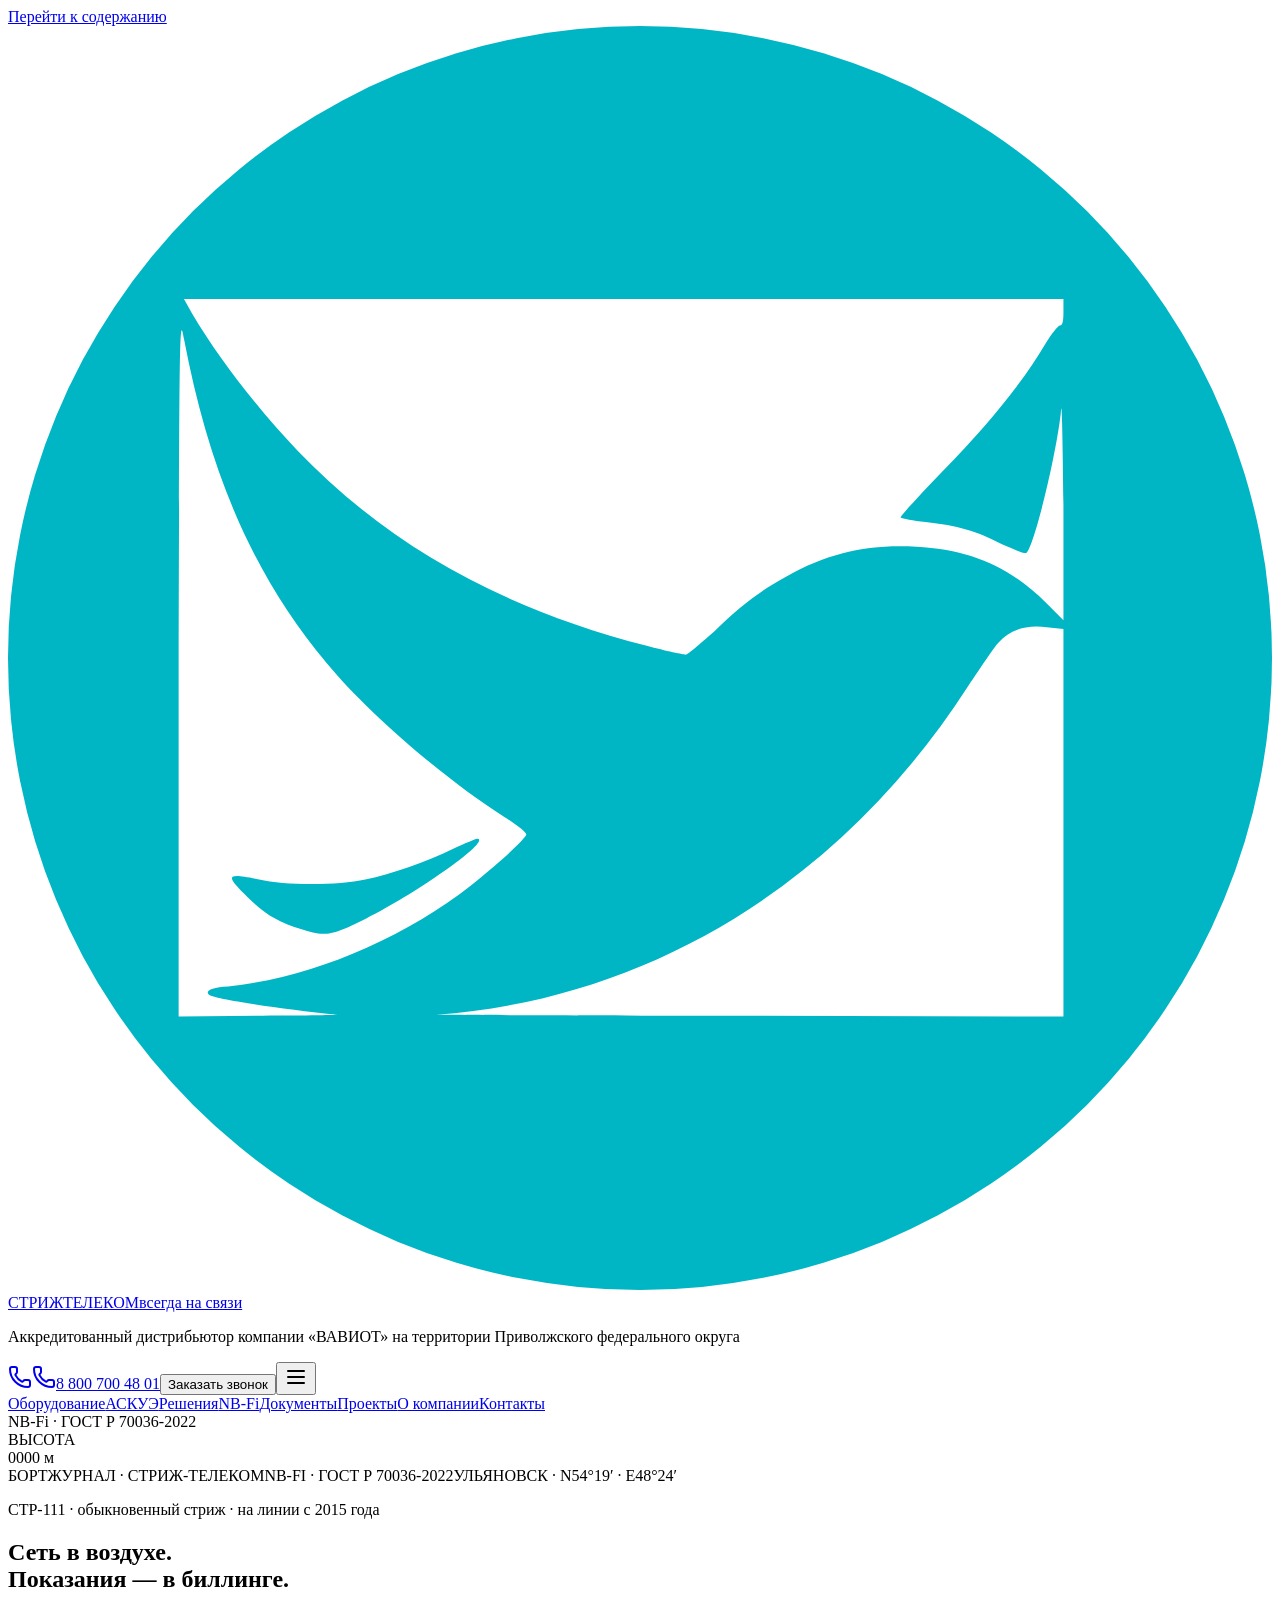
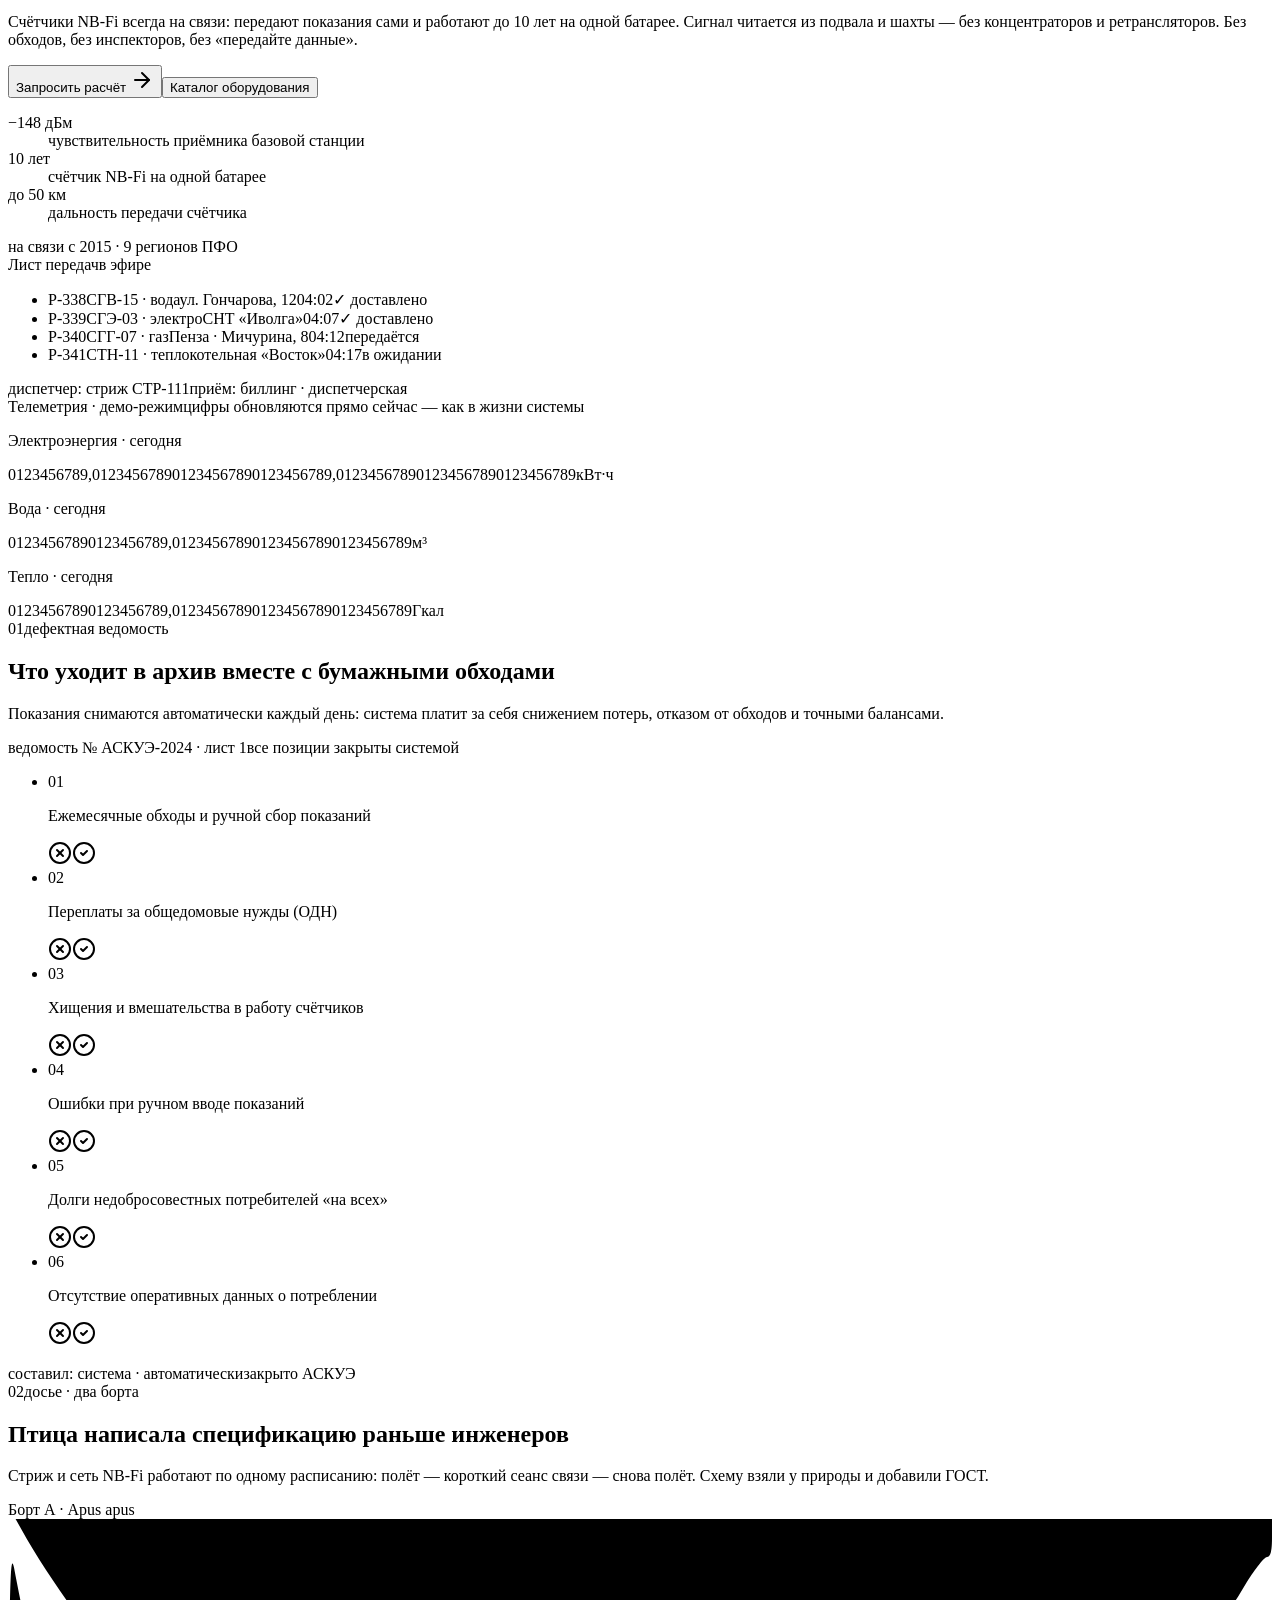
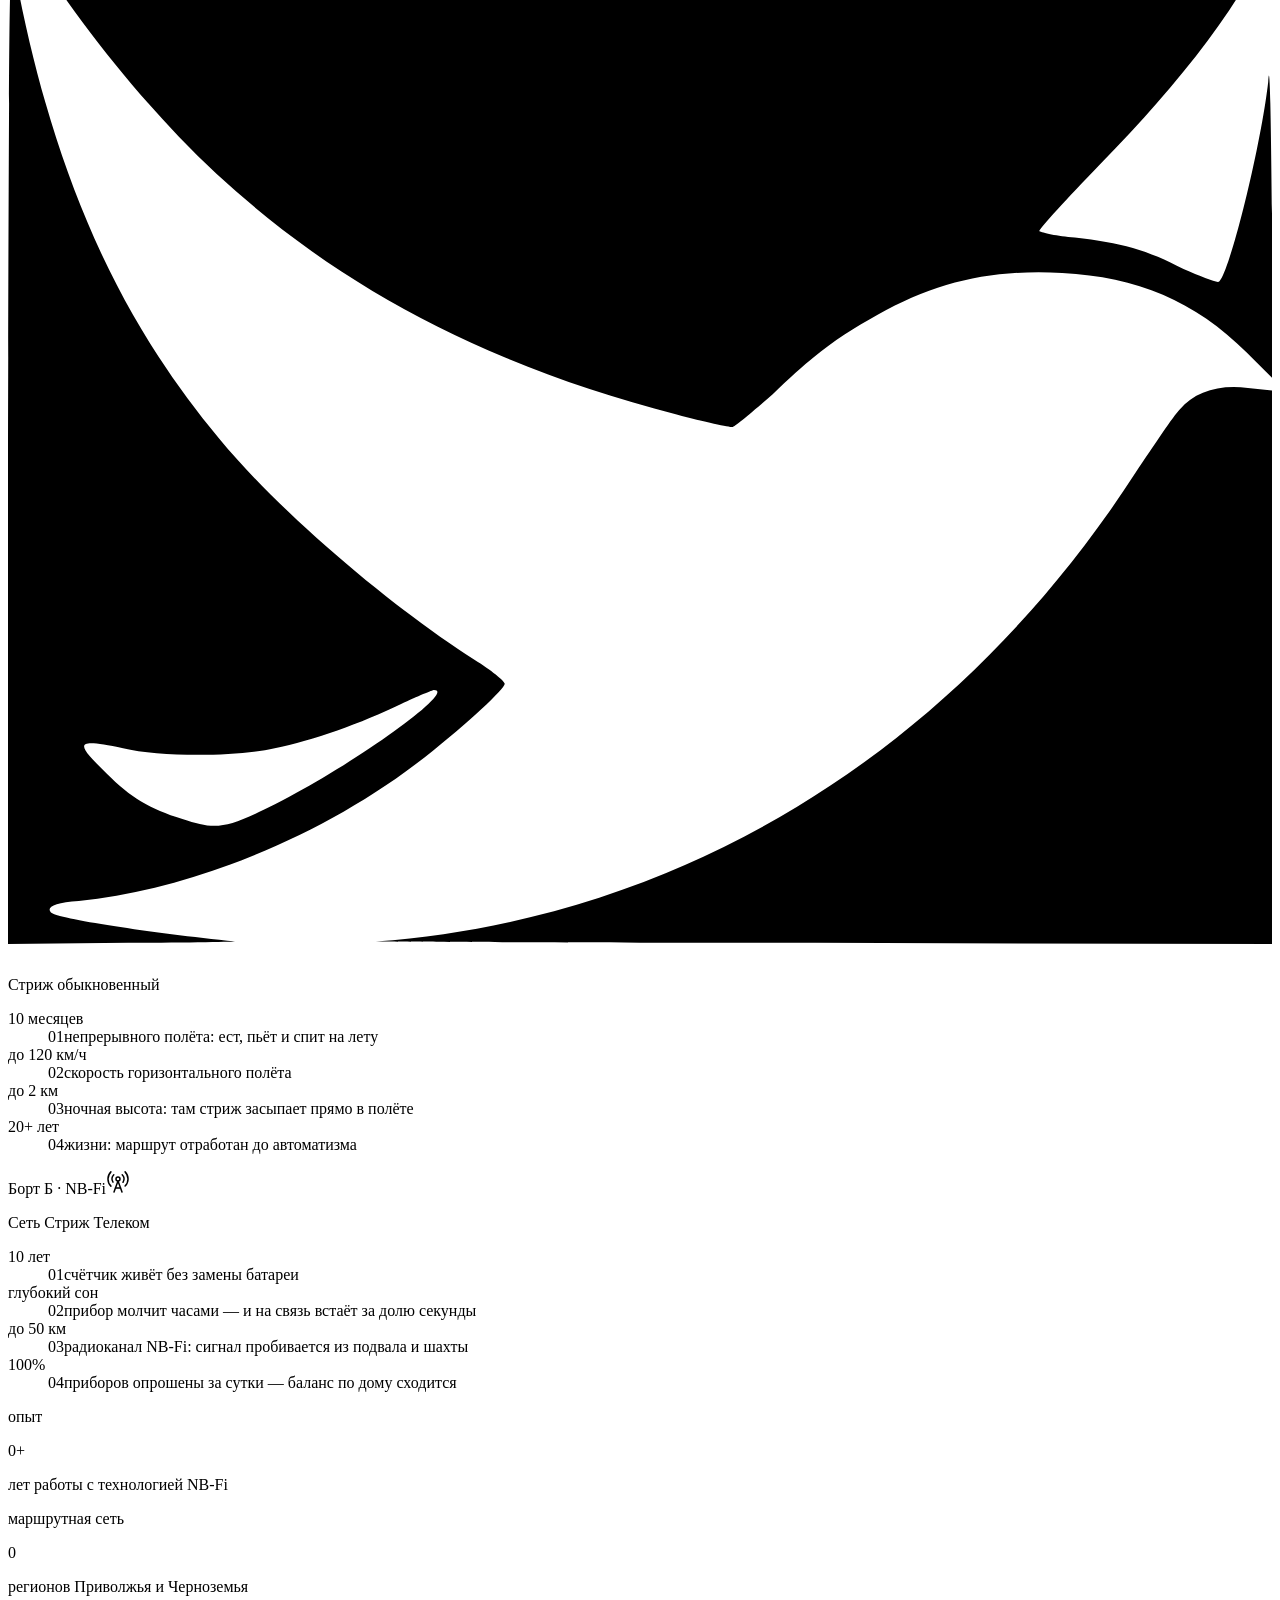
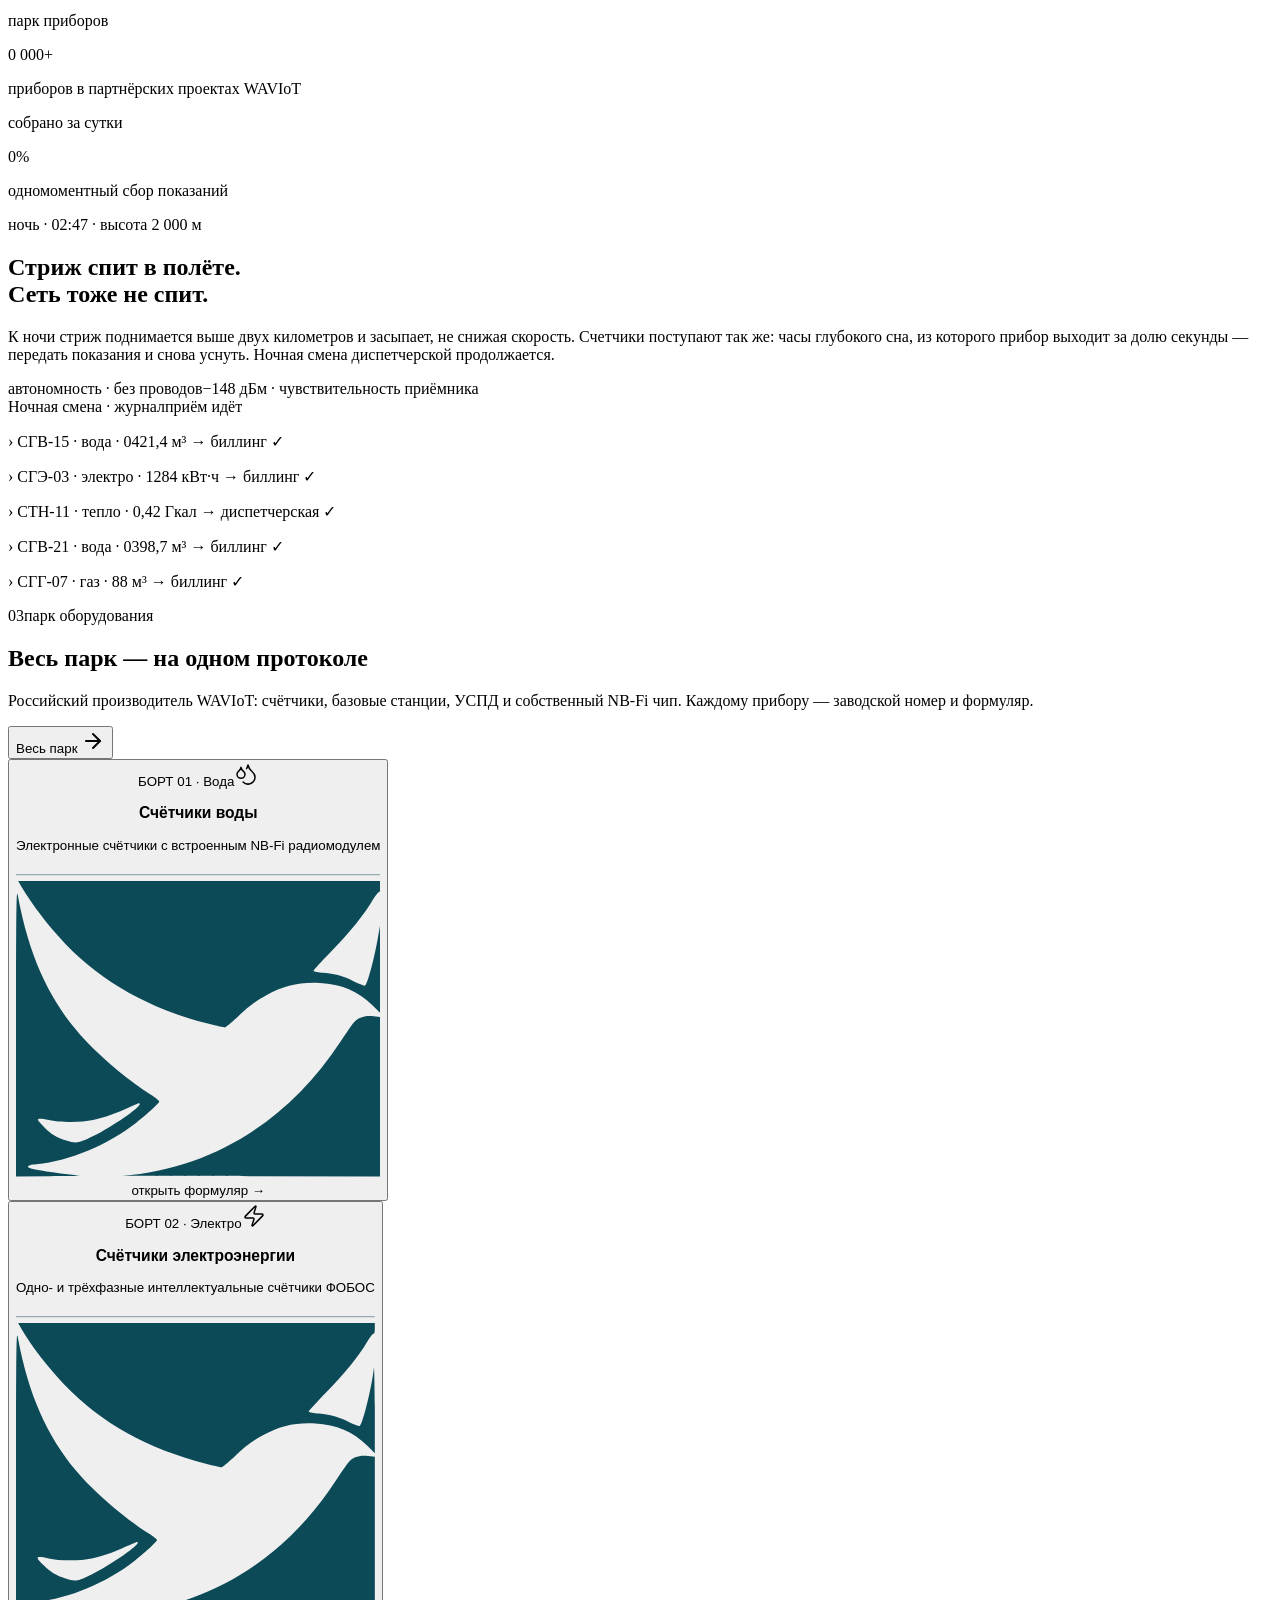
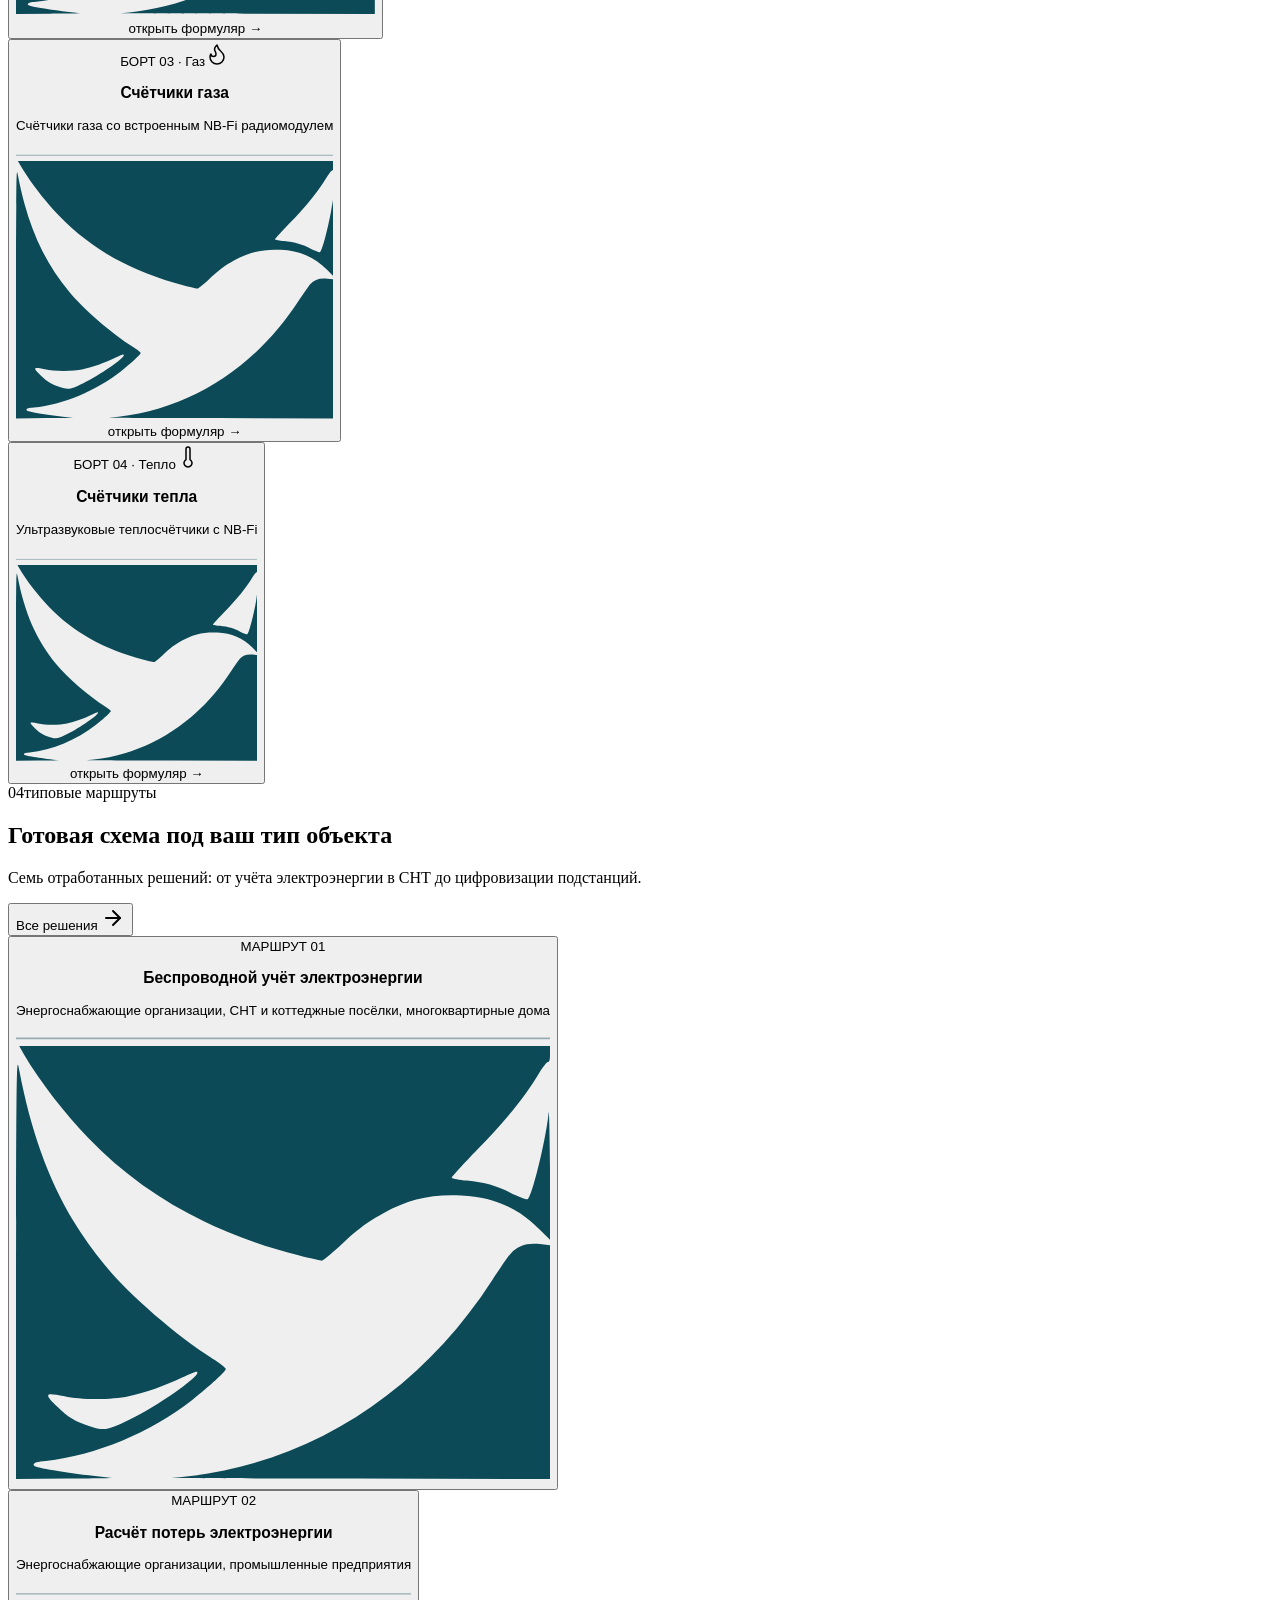
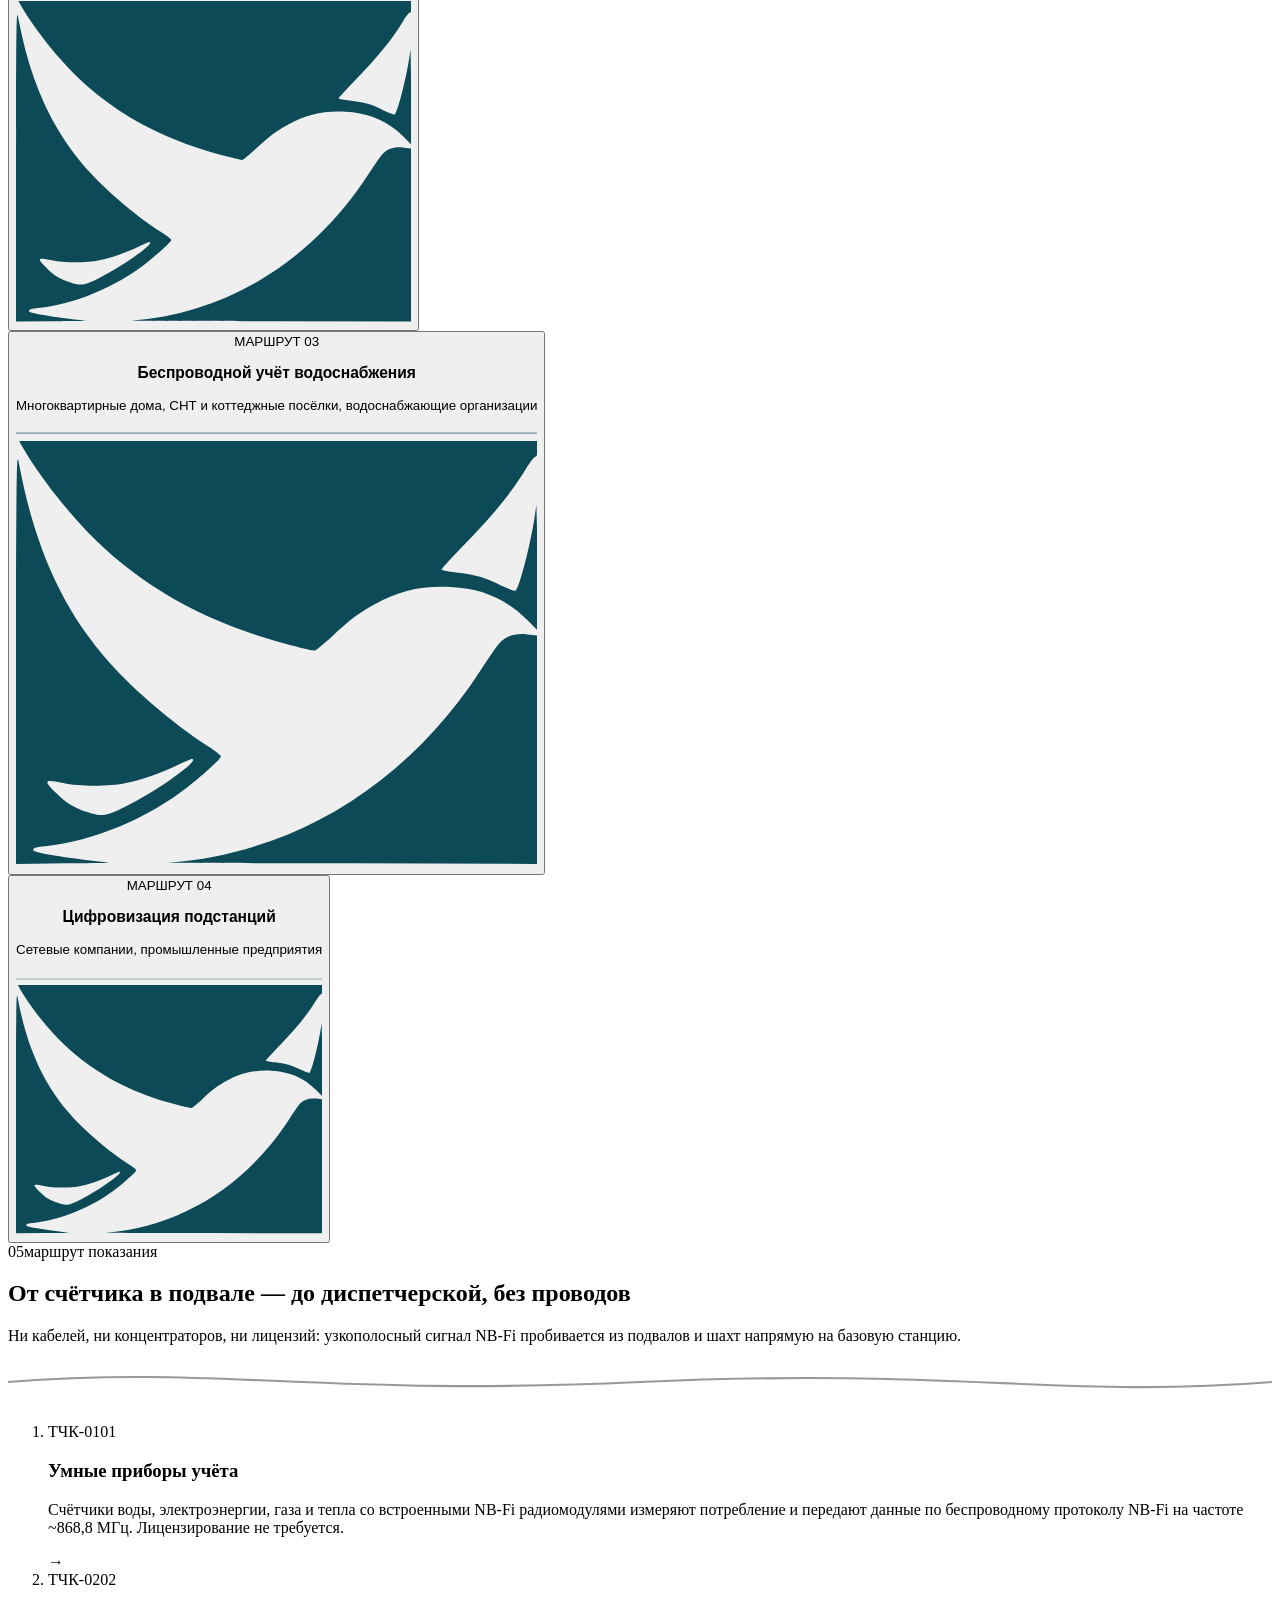
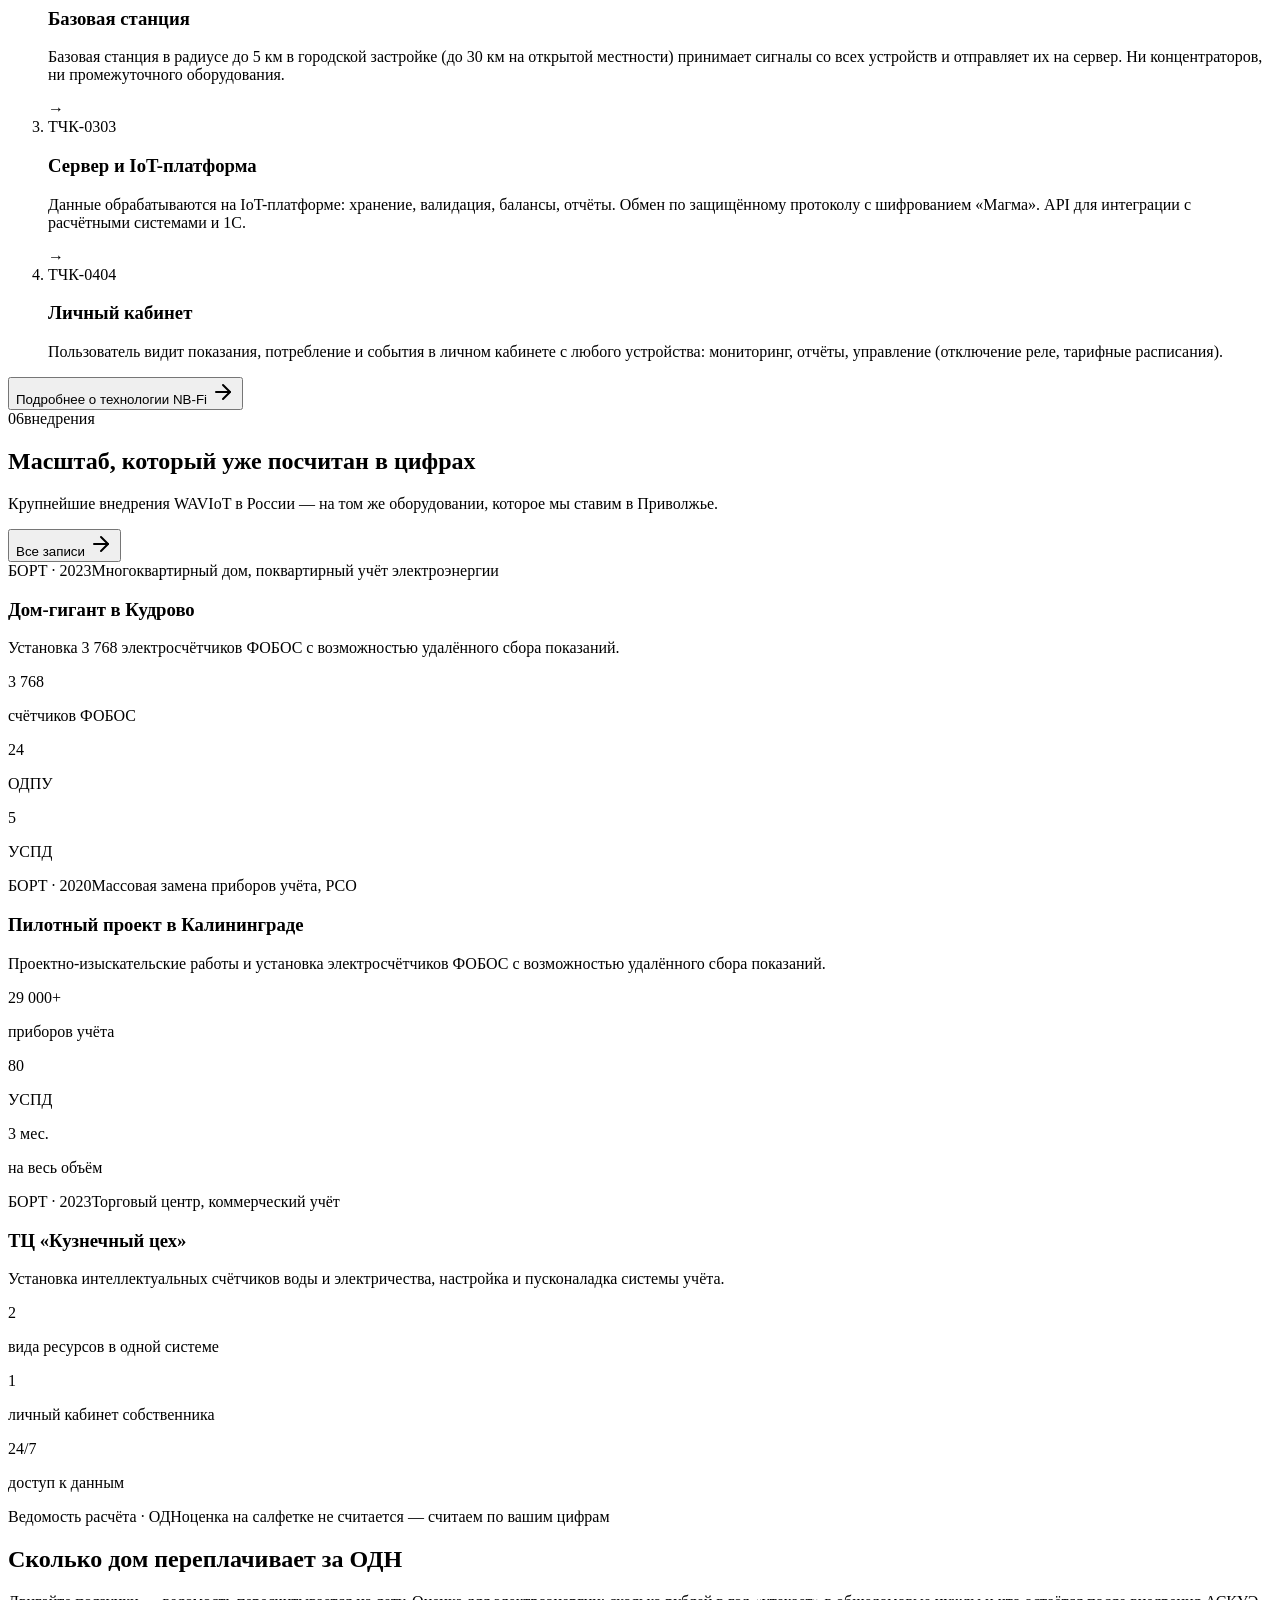
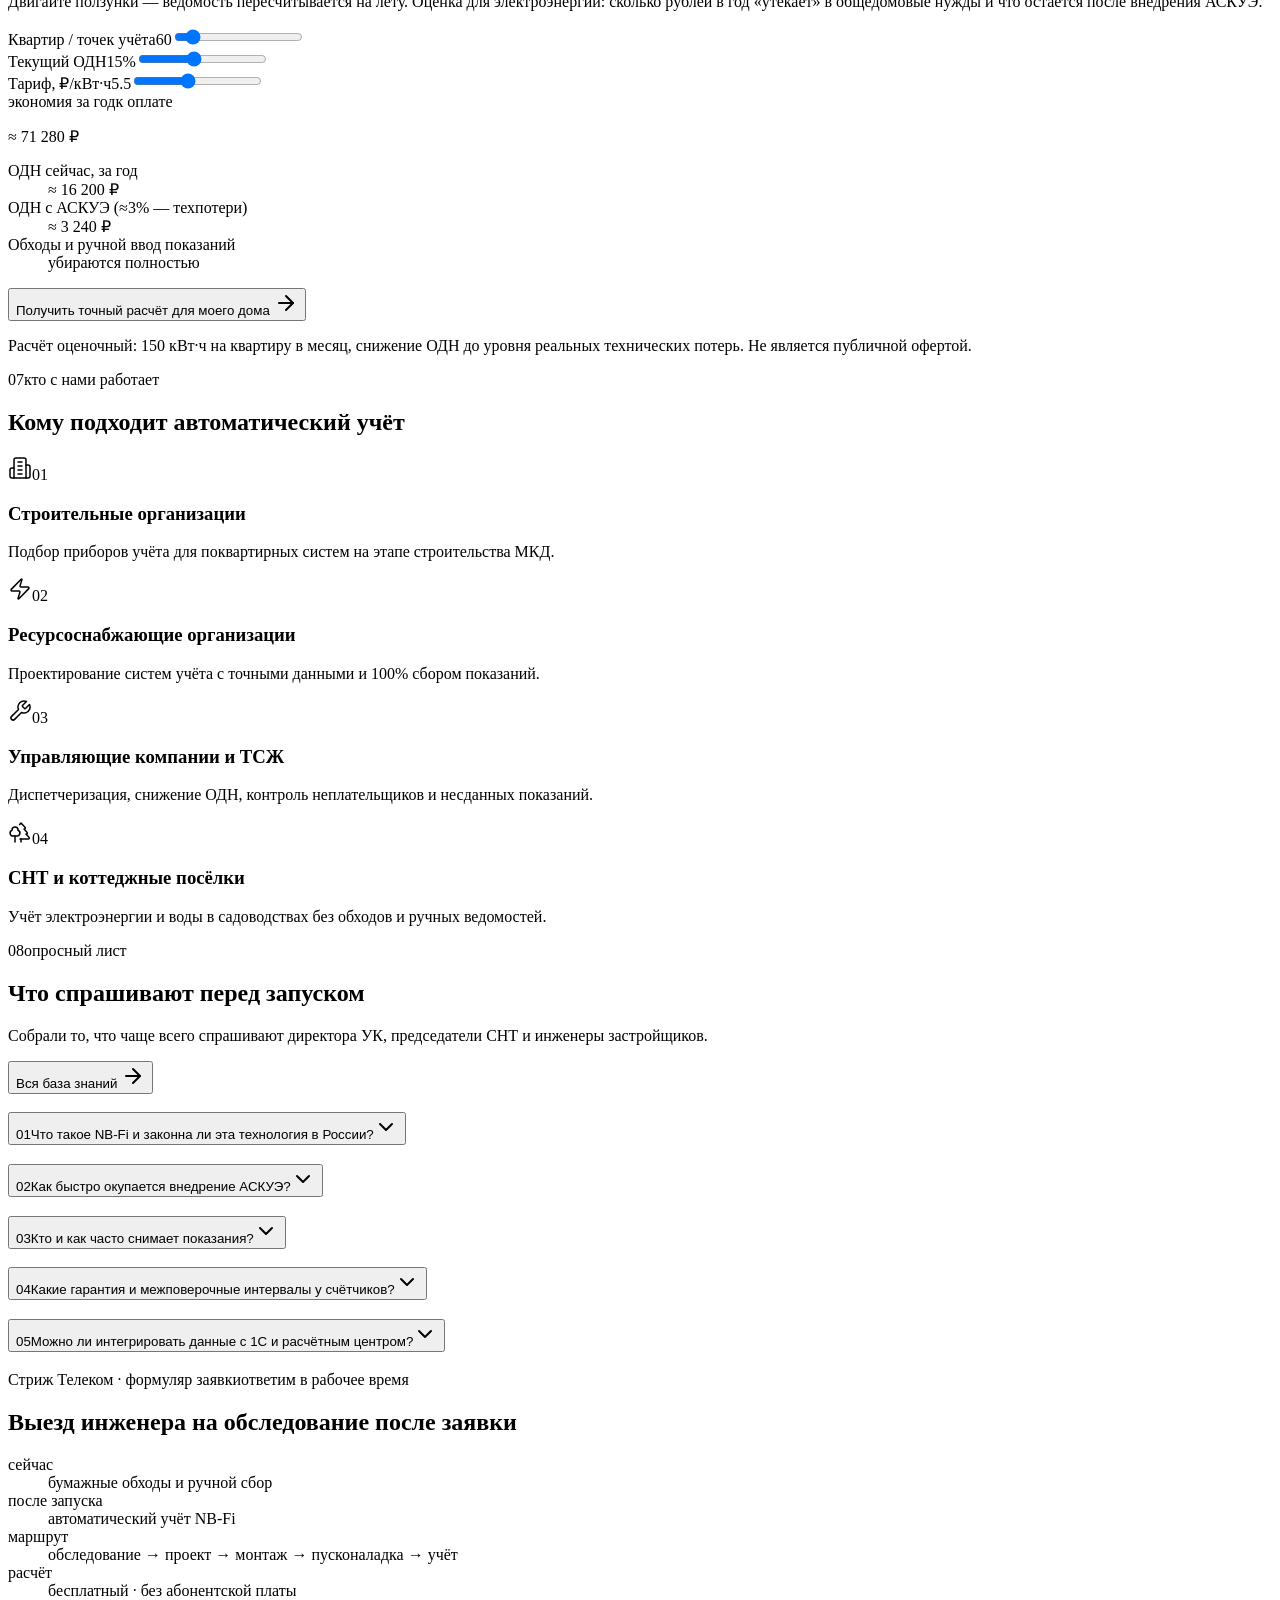
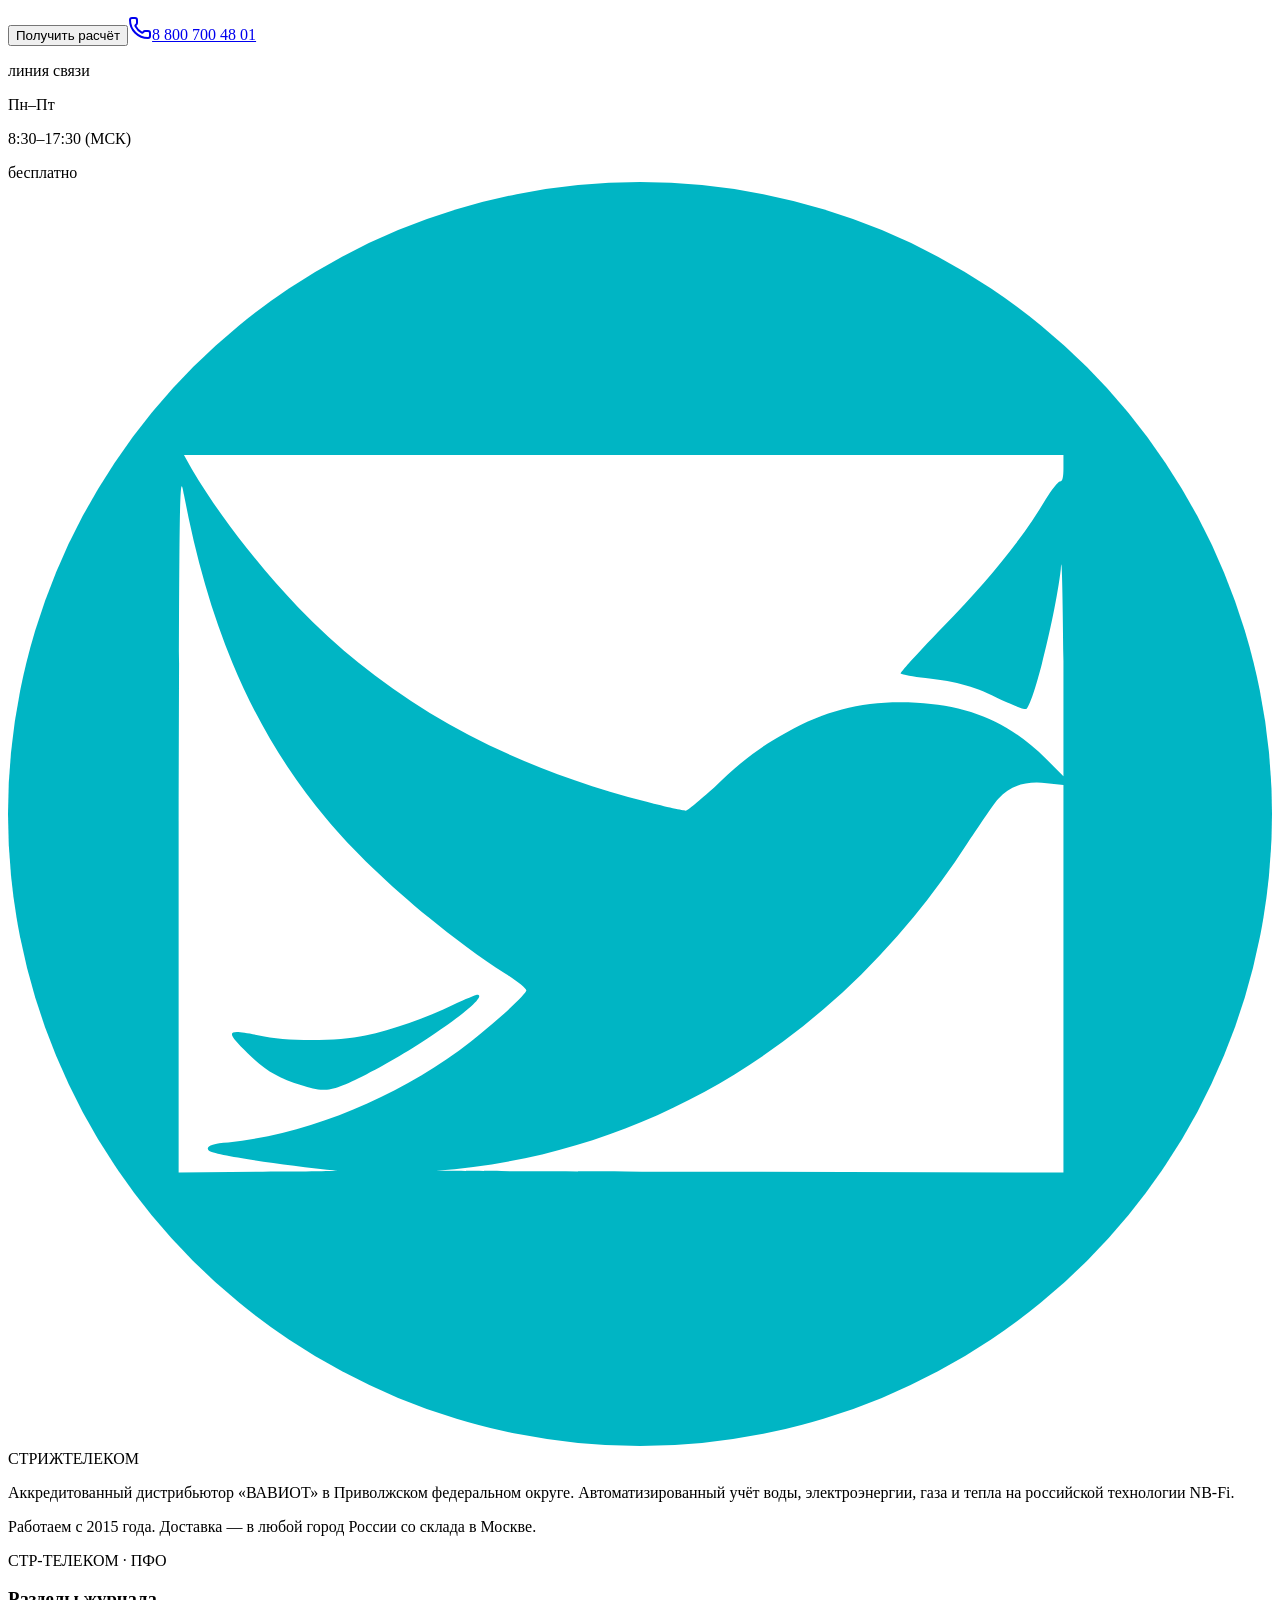
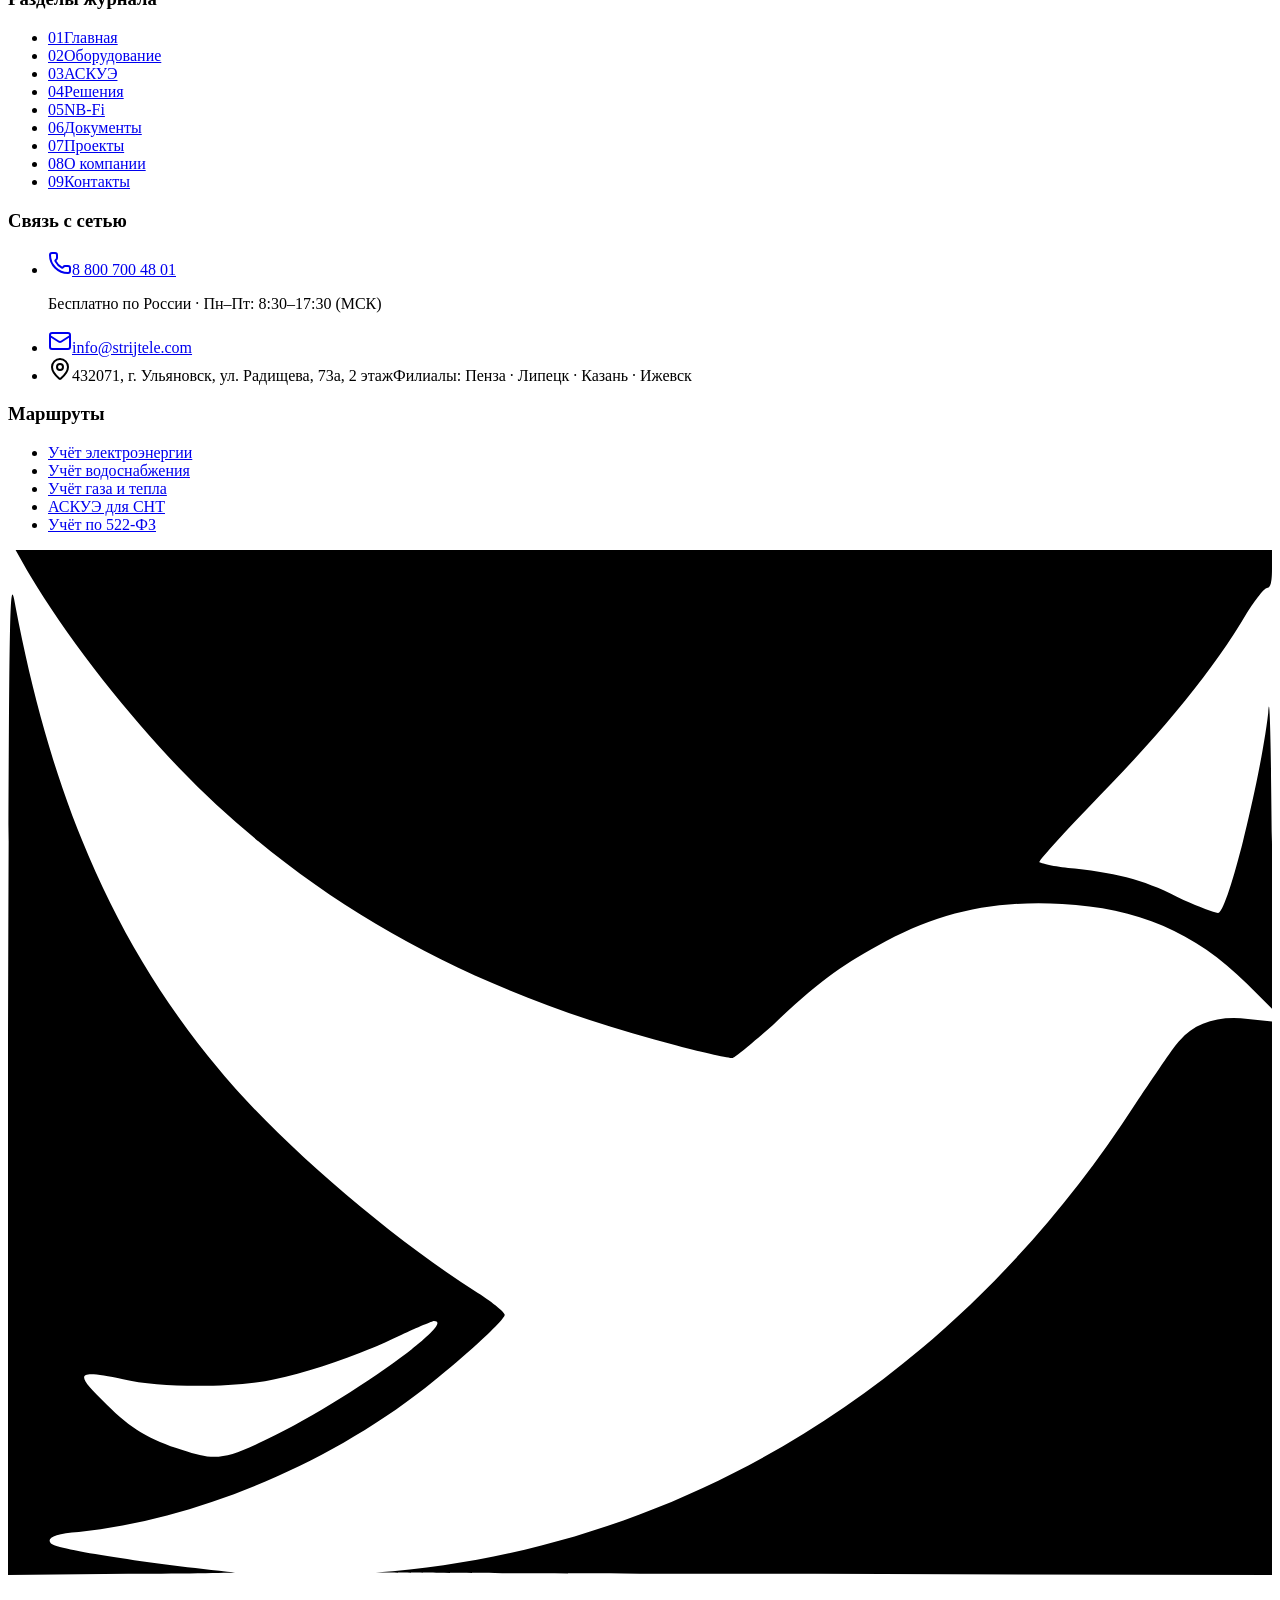
==== commit 103437bd: "deploy: Стриж Телеком static export (2026-11-10 08:51 UTC)" ====
--- a/index.html
+++ b/index.html
@@ -1 +1 @@
-<!DOCTYPE html><!--6TF_5unebajbpbtr8cuCo--><html lang="ru"><head><meta charSet="utf-8"/><meta name="viewport" content="width=device-width, initial-scale=1"/><link rel="stylesheet" href="/strizh-telecom/_next/static/chunks/d16a0a8ba737915c.css" data-precedence="next"/><link rel="preload" as="script" fetchPriority="low" href="/strizh-telecom/_next/static/chunks/58c60a5fa6b544da.js"/><script src="/strizh-telecom/_next/static/chunks/771dedee3f5e1621.js" async=""></script><script src="/strizh-telecom/_next/static/chunks/c996121c35921081.js" async=""></script><script src="/strizh-telecom/_next/static/chunks/turbopack-c23c1cddadf41241.js" async=""></script><script src="/strizh-telecom/_next/static/chunks/2f236954d6a65e12.js" async=""></script><script src="/strizh-telecom/_next/static/chunks/5d0ffc5c4f3d1498.js" async=""></script><script src="/strizh-telecom/_next/static/chunks/460f3027356f6c93.js" async=""></script><script src="/strizh-telecom/_next/static/chunks/46bfb89e34275660.js" async=""></script><link rel="preload" href="https://fonts.googleapis.com/css2?family=Manrope:wght@400;500;600;700;800&amp;family=Oswald:wght@500;600;700&amp;family=JetBrains+Mono:wght@400;600&amp;display=swap" as="style"/><link rel="preconnect" href="https://fonts.googleapis.com"/><link rel="preconnect" href="https://fonts.gstatic.com" crossorigin="anonymous"/><title>Стриж Телеком — АСКУЭ и телеметрия на NB-Fi</title><meta name="description" content="Аккредитованный дистрибьютор ВАВИОТ в Приволжском федеральном округе. АСКУЭ, умные счётчики воды, электроэнергии, газа и тепла на технологии NB-Fi. С 2015 года."/><meta name="keywords" content="Стриж Телеком,АСКУЭ,NB-Fi,ВАВИОТ,умные счётчики,учёт воды,учёт электроэнергии,522-ФЗ,СНТ"/><meta property="og:title" content="Стриж Телеком — умный учёт ресурсов"/><meta property="og:description" content="Автоматизированный сбор показаний счётчиков по технологии NB-Fi. Ульяновск, Пенза, Липецк, Казань, Ижевск."/><meta property="og:site_name" content="Стриж Телеком"/><meta property="og:type" content="website"/><meta name="twitter:card" content="summary"/><meta name="twitter:title" content="Стриж Телеком — умный учёт ресурсов"/><meta name="twitter:description" content="Автоматизированный сбор показаний счётчиков по технологии NB-Fi. Ульяновск, Пенза, Липецк, Казань, Ижевск."/><link rel="icon" href="/favicon.svg"/><link href="https://fonts.googleapis.com/css2?family=Manrope:wght@400;500;600;700;800&amp;family=Oswald:wght@500;600;700&amp;family=JetBrains+Mono:wght@400;600&amp;display=swap" rel="stylesheet"/><script>if(typeof window!=='undefined'&&location.pathname.indexOf('/strizh-telecom')===0&&'serviceWorker' in navigator&&navigator.serviceWorker.controller){navigator.serviceWorker.getRegistrations().then(function(rs){return Promise.all(rs.map(function(r){return r.unregister();}));}).then(function(){location.reload();});}</script><script src="/strizh-telecom/_next/static/chunks/a6dad97d9634a72d.js" noModule=""></script></head><body class="antialiased bg-background text-foreground font-sans"><div hidden=""><!--$--><!--/$--></div><noscript><div style="max-width:640px;margin:0 auto;padding:48px 24px;font-family:monospace"><h1 style="font-size:20px">Стриж Телеком — АСКУЭ и телеметрия на NB-Fi</h1><p style="margin-top:12px">Автоматический учёт воды, электроэнергии, газа и тепла на российской технологии NB-Fi. Работаем с 2015 года, 9 регионов ПФО и Черноземья.</p><p style="margin-top:12px">Телефон: 8 800 700 48 01 (бесплатно по России) · E-mail: info@strijtele.com</p><p style="margin-top:12px">Для интерактивных разделов включите JavaScript.</p></div></noscript><div class="flex min-h-screen flex-col bg-background text-foreground"><a href="#main-content" class="sr-only focus:not-sr-only focus:absolute focus:left-4 focus:top-4 focus:z-[70] focus:border-[1.5px] focus:border-ink focus:bg-paper-card focus:px-4 focus:py-2 focus:font-mono focus:text-[12px] focus:font-semibold focus:uppercase focus:shadow-ink-xs">Перейти к содержанию</a><header class="sticky top-0 z-50 border-b-[1.5px] border-ink bg-paper/95 backdrop-blur-sm"><div class="mx-auto flex h-[64px] max-w-[1280px] items-center justify-between gap-3 px-4 sm:gap-4 sm:px-6"><a href="#home" class="shrink-0" aria-label="На главную"><span class="flex items-center gap-3"><svg viewBox="0 0 72 56" role="img" aria-label="Стриж Телеком — логотип" class="h-9 w-auto"><rect x="2" y="2" width="68" height="52" rx="14" fill="#1B1E27"></rect><path d="M19.5 37.2 C24.5 30.2 33.5 26.8 42.5 28.2 C48 29.1 52.3 31.6 53.6 34.6 C54.4 36.6 53.4 38.9 50.6 40.9 C45.6 44.4 35.2 45 27.8 42.6 C23.4 41.2 20.4 39.3 19.5 37.2 Z" fill="#F4F3EF"></path><path d="M23.8 34.6 L9 29.5 L18.2 36.9 L9.8 43.6 L24.6 39.9 C23.2 38.3 23 36.5 23.8 34.6 Z" fill="#B9BCC6"></path><path d="M33.5 30.3 C26.5 21.3 18.5 12.3 10.5 5.3 C15.6 13.9 24.6 24.9 31.2 31.9 C32.1 31.7 33 31.1 33.5 30.3 Z" fill="#8E93A3"></path><path d="M43.2 30.8 C37.2 22.4 29.6 12.9 21.4 4.9 C27 13.4 36 24.2 44.6 30.3 C44.3 30.7 43.8 30.9 43.2 30.8 Z" fill="#F4F3EF"></path><path d="M52.8 33.1 L59.8 35.2 L52.6 36.5 Z" fill="#F97316"></path><circle cx="48.6" cy="33.4" r="1.7" fill="#1B1E27"></circle></svg><span class="flex flex-col leading-none"><span class="font-display text-[17px] font-bold tracking-tight text-foreground">СТРИЖ<span class="text-primary">ТЕЛЕКОМ</span></span><span class="mt-1 text-[10px] font-semibold uppercase tracking-[0.22em] text-muted-foreground">всегда на связи</span></span></span></a><nav aria-label="Основная навигация" class="hidden items-center gap-0.5 xl:flex"><a href="#catalog" class="relative whitespace-nowrap border-[1.5px] px-1.5 py-2 font-mono text-[10px] font-semibold uppercase tracking-[0.08em] transition-colors 2xl:px-2 border-transparent text-ink-soft hover:border-ink/40 hover:bg-paper-card hover:text-ink" aria-label="Оборудование"><span class="mr-1 hidden text-primary 2xl:inline">01</span>Оборудование</a><a href="#askue" class="relative whitespace-nowrap border-[1.5px] px-1.5 py-2 font-mono text-[10px] font-semibold uppercase tracking-[0.08em] transition-colors 2xl:px-2 border-transparent text-ink-soft hover:border-ink/40 hover:bg-paper-card hover:text-ink" aria-label="АСКУЭ"><span class="mr-1 hidden text-primary 2xl:inline">02</span>АСКУЭ</a><a href="#solutions" class="relative whitespace-nowrap border-[1.5px] px-1.5 py-2 font-mono text-[10px] font-semibold uppercase tracking-[0.08em] transition-colors 2xl:px-2 border-transparent text-ink-soft hover:border-ink/40 hover:bg-paper-card hover:text-ink" aria-label="Решения"><span class="mr-1 hidden text-primary 2xl:inline">03</span>Решения</a><a href="#technology" class="relative whitespace-nowrap border-[1.5px] px-1.5 py-2 font-mono text-[10px] font-semibold uppercase tracking-[0.08em] transition-colors 2xl:px-2 border-transparent text-ink-soft hover:border-ink/40 hover:bg-paper-card hover:text-ink" aria-label="NB-Fi"><span class="mr-1 hidden text-primary 2xl:inline">04</span>NB-Fi</a><a href="#knowledge" class="relative whitespace-nowrap border-[1.5px] px-1.5 py-2 font-mono text-[10px] font-semibold uppercase tracking-[0.08em] transition-colors 2xl:px-2 border-transparent text-ink-soft hover:border-ink/40 hover:bg-paper-card hover:text-ink" aria-label="Документы"><span class="mr-1 hidden text-primary 2xl:inline">05</span>Документы</a><a href="#projects" class="relative whitespace-nowrap border-[1.5px] px-1.5 py-2 font-mono text-[10px] font-semibold uppercase tracking-[0.08em] transition-colors 2xl:px-2 border-transparent text-ink-soft hover:border-ink/40 hover:bg-paper-card hover:text-ink" aria-label="Проекты"><span class="mr-1 hidden text-primary 2xl:inline">06</span>Проекты</a><a href="#about" class="relative whitespace-nowrap border-[1.5px] px-1.5 py-2 font-mono text-[10px] font-semibold uppercase tracking-[0.08em] transition-colors 2xl:px-2 border-transparent text-ink-soft hover:border-ink/40 hover:bg-paper-card hover:text-ink" aria-label="О компании"><span class="mr-1 hidden text-primary 2xl:inline">07</span>О компании</a><a href="#contacts" class="relative whitespace-nowrap border-[1.5px] px-1.5 py-2 font-mono text-[10px] font-semibold uppercase tracking-[0.08em] transition-colors 2xl:px-2 border-transparent text-ink-soft hover:border-ink/40 hover:bg-paper-card hover:text-ink" aria-label="Контакты"><span class="mr-1 hidden text-primary 2xl:inline">08</span>Контакты</a></nav><div class="flex items-center gap-2 sm:gap-2.5"><a href="tel:88007004801" aria-label="Позвонить: 8 800 700 48 01" class="press inline-flex h-10 w-10 items-center justify-center border-[1.5px] border-ink bg-paper-card shadow-ink-xs sm:hidden"><svg xmlns="http://www.w3.org/2000/svg" width="24" height="24" viewBox="0 0 24 24" fill="none" stroke="currentColor" stroke-width="2" stroke-linecap="round" stroke-linejoin="round" class="lucide lucide-phone h-5 w-5 text-primary" aria-hidden="true"><path d="M13.832 16.568a1 1 0 0 0 1.213-.303l.355-.465A2 2 0 0 1 17 15h3a2 2 0 0 1 2 2v3a2 2 0 0 1-2 2A18 18 0 0 1 2 4a2 2 0 0 1 2-2h3a2 2 0 0 1 2 2v3a2 2 0 0 1-.8 1.6l-.468.351a1 1 0 0 0-.292 1.233 14 14 0 0 0 6.392 6.384"></path></svg></a><a href="tel:88007004801" class="hidden items-center gap-1.5 whitespace-nowrap font-mono text-[13px] font-semibold text-ink transition-colors hover:text-primary 2xl:flex"><svg xmlns="http://www.w3.org/2000/svg" width="24" height="24" viewBox="0 0 24 24" fill="none" stroke="currentColor" stroke-width="2" stroke-linecap="round" stroke-linejoin="round" class="lucide lucide-phone h-4 w-4 text-primary" aria-hidden="true"><path d="M13.832 16.568a1 1 0 0 0 1.213-.303l.355-.465A2 2 0 0 1 17 15h3a2 2 0 0 1 2 2v3a2 2 0 0 1-2 2A18 18 0 0 1 2 4a2 2 0 0 1 2-2h3a2 2 0 0 1 2 2v3a2 2 0 0 1-.8 1.6l-.468.351a1 1 0 0 0-.292 1.233 14 14 0 0 0 6.392 6.384"></path></svg>8 800 700 48 01</a><button class="press hidden whitespace-nowrap border-[1.5px] border-ink bg-ink px-3 py-2 font-display text-[12px] font-bold uppercase tracking-wide text-paper shadow-ink-xs hover:text-white sm:inline-flex 2xl:px-4 2xl:py-2.5 2xl:text-[13px]">Заказать звонок</button><button aria-label="Открыть меню" class="press inline-flex h-10 w-10 items-center justify-center border-[1.5px] border-ink bg-paper-card shadow-ink-xs xl:hidden" type="button" aria-haspopup="dialog" aria-expanded="false" aria-controls="radix-_R_i4lflb_" data-state="closed" data-slot="sheet-trigger"><svg xmlns="http://www.w3.org/2000/svg" width="24" height="24" viewBox="0 0 24 24" fill="none" stroke="currentColor" stroke-width="2" stroke-linecap="round" stroke-linejoin="round" class="lucide lucide-menu h-5 w-5" aria-hidden="true"><path d="M4 12h16"></path><path d="M4 18h16"></path><path d="M4 6h16"></path></svg></button></div></div></header><div aria-hidden="true" class="pointer-events-none fixed right-1.5 top-1/2 z-30 hidden -translate-y-1/2 flex-col items-center gap-2 opacity-60 xl:flex"><span class="font-mono text-[8.5px] font-bold tracking-[0.3em] text-ink [writing-mode:vertical-rl]">ВЫСОТА</span><div class="relative h-[36vh] w-[7px] border-l-[1.5px] border-ink/50"><span class="absolute left-0 h-px w-2 bg-ink/45" style="top:0%"></span><span class="absolute left-0 h-px w-2 bg-ink/45" style="top:25%"></span><span class="absolute left-0 h-px w-2 bg-ink/45" style="top:50%"></span><span class="absolute left-0 h-px w-2 bg-ink/45" style="top:75%"></span><span class="absolute left-0 h-px w-2 bg-ink/45" style="top:100%"></span><div class="absolute -left-[3.5px] h-2 w-2 -translate-y-1/2 rotate-45 border border-ink bg-primary" style="top:0%"></div></div><span class="font-mono text-[10.5px] font-semibold leading-none text-ink"><span>0000</span><span class="text-[8px] font-semibold"> м</span></span></div><main id="main-content" class="flex-1"><section class="relative overflow-hidden border-b-[1.5px] border-ink bg-paper"><div class="paper-mm absolute inset-0" aria-hidden="true"></div><div class="pointer-events-none absolute inset-x-0 top-[9%] hidden md:block" aria-hidden="true"><svg viewBox="0 0 1440 120" class="h-24 w-full opacity-80" preserveAspectRatio="none"><path d="M0,86 C240,20 480,96 720,44 C960,4 1200,70 1440,30" fill="none" stroke-width="2" stroke-linecap="round" stroke="rgba(26,29,36,0.45)" class=""></path></svg><div class="hero-glide absolute -top-8 left-0 w-[90px]"><div class="hero-glide-bob"><svg viewBox="0 0 72 56" class="h-14 w-auto text-ink drop-shadow-[3px_3px_0_rgba(26,29,36,0.18)]" aria-hidden="true" focusable="false"><path d="M23.8 34.6 L5.5 28.8 L18.2 36.9 L5.9 45.8 L24.6 39.9 C23.2 38.3 23 36.5 23.8 34.6 Z" fill="currentColor" opacity="0.55"></path><path d="M33.5 30.3 C26.5 21.3 18.5 12.3 10.5 5.3 C15.6 13.9 24.6 24.9 31.2 31.9 C32.1 31.7 33 31.1 33.5 30.3 Z" fill="currentColor" opacity="0.72" class="hero-wing-far"></path><path d="M19.5 37.2 C24.5 30.2 33.5 26.8 42.5 28.2 C48 29.1 52.3 31.6 53.6 34.6 C54.4 36.6 53.4 38.9 50.6 40.9 C45.6 44.4 35.2 45 27.8 42.6 C23.4 41.2 20.4 39.3 19.5 37.2 Z" fill="currentColor"></path><path d="M43.2 30.8 C37.2 22.4 29.6 12.9 21.4 4.9 C27 13.4 36 24.2 44.6 30.3 C44.3 30.7 43.8 30.9 43.2 30.8 Z" fill="currentColor" class="hero-wing-near"></path><path d="M52.8 33.1 L59.8 35.2 L52.6 36.5 Z" fill="#e4570e"></path></svg></div></div></div><div class="relative mx-auto max-w-[1280px] px-4 pb-16 pt-12 sm:px-6 lg:pb-20 lg:pt-16"><div class="flex flex-wrap items-center gap-3"><span class="inline-flex items-center gap-1.5 border px-2 py-1 font-mono text-[10.5px] font-semibold uppercase leading-none tracking-[0.14em] border-primary bg-primary text-primary-foreground">БОРТЖУРНАЛ · СТРИЖ-ТЕЛЕКОМ</span><span class="inline-flex items-center gap-1.5 border px-2 py-1 font-mono text-[10.5px] font-semibold uppercase leading-none tracking-[0.14em] border-ink/25 bg-transparent text-ink-soft">NB-FI · ГОСТ Р 70036-2022</span><span class="inline-flex items-center gap-1.5 border px-2 py-1 font-mono text-[10.5px] font-semibold uppercase leading-none tracking-[0.14em] border-ink/25 bg-transparent text-ink-soft">УЛЬЯНОВСК · N54°19′ · E48°24′</span></div><div class="mt-10 grid items-start gap-10 lg:grid-cols-[1.1fr_0.9fr]"><div><p class="font-mono text-[11px] font-semibold uppercase tracking-[0.24em] text-ink-soft">СТР-111 · обыкновенный стриж · на линии с <!-- -->2015<!-- --> года</p><h1 class="mt-3 font-display text-[40px] font-bold uppercase leading-[0.95] tracking-[-0.01em] text-ink sm:text-6xl lg:text-[68px]">Сеть в воздухе.<br/><span class="text-primary">Показания — в биллинге.</span></h1><div aria-hidden="true" class="mt-5 flex items-center gap-3"><span class="scale-ticks h-[5px] w-24 text-ink/40"></span><span class="flex-1 border-t-2 border-dashed border-ink/30"></span><span class="scale-ticks h-[5px] w-24 text-ink/40"></span></div><p class="mt-6 max-w-xl text-base leading-relaxed text-ink-soft sm:text-lg">Счётчики NB-Fi всегда на связи: передают показания сами и работают до 10 лет на одной батарее. Сигнал читается из подвала и шахты — без концентраторов и ретрансляторов. Без обходов, без инспекторов, без «передайте данные».</p><div class="mt-8 flex flex-wrap gap-4"><button type="button" class="press inline-flex items-center justify-center gap-2 border-[1.5px] font-display font-bold uppercase tracking-wide disabled:opacity-60 px-7 py-3.5 text-base border-ink bg-primary text-primary-foreground shadow-ink-sm">Запросить расчёт <svg xmlns="http://www.w3.org/2000/svg" width="24" height="24" viewBox="0 0 24 24" fill="none" stroke="currentColor" stroke-width="2" stroke-linecap="round" stroke-linejoin="round" class="lucide lucide-arrow-right h-4 w-4" aria-hidden="true"><path d="M5 12h14"></path><path d="m12 5 7 7-7 7"></path></svg></button><button type="button" class="press inline-flex items-center justify-center gap-2 border-[1.5px] font-display font-bold uppercase tracking-wide disabled:opacity-60 px-7 py-3.5 text-base border-ink bg-ink text-paper shadow-ink-sm">Каталог оборудования</button></div><dl class="mt-10 grid max-w-2xl grid-cols-3 border-[1.5px] border-ink bg-paper-card shadow-ink-sm"><div class="relative px-4 py-4 "><span aria-hidden="true" class="scale-ticks absolute inset-x-4 top-1.5 h-[5px] text-ink/35"></span><dt class="mt-3 font-mono text-lg font-semibold tabular-nums text-primary">−148 дБм</dt><dd class="mt-1 text-[11px] leading-snug text-ink-soft">чувствительность приёмника базовой станции</dd></div><div class="relative px-4 py-4 border-l-[1.5px] border-ink/30 "><span aria-hidden="true" class="scale-ticks absolute inset-x-4 top-1.5 h-[5px] text-ink/35"></span><dt class="mt-3 font-mono text-lg font-semibold tabular-nums text-primary">10 лет</dt><dd class="mt-1 text-[11px] leading-snug text-ink-soft">счётчик NB-Fi на одной батарее</dd></div><div class="relative px-4 py-4 border-l-[1.5px] border-ink/30 "><span aria-hidden="true" class="scale-ticks absolute inset-x-4 top-1.5 h-[5px] text-ink/35"></span><dt class="mt-3 font-mono text-lg font-semibold tabular-nums text-primary">до 50 км</dt><dd class="mt-1 text-[11px] leading-snug text-ink-soft">дальность передачи счётчика</dd></div></dl><div class="mt-6"><span style="transform:rotate(-2deg)" class="inline-block select-none border-[2.5px] px-3 py-1.5 font-mono text-[11px] font-semibold uppercase leading-none tracking-[0.22em] opacity-90 border-primary text-primary">на связи с <!-- -->2015<!-- --> · 9 регионов ПФО</span></div></div><div class="lg:pt-6"><div class="border-[1.5px] border-ink bg-paper-card shadow-ink"><div class="flex items-center justify-between gap-2 border-b-[1.5px] border-ink bg-ink px-4 py-2.5 text-paper"><span class="font-mono text-[11px] font-semibold uppercase tracking-[0.2em]">Лист передач</span><span class="flex items-center gap-1.5 font-mono text-[10px] font-semibold uppercase tracking-[0.16em] text-primary"><span class="h-1.5 w-1.5 bg-primary animate-pulse-dot"></span>в эфире</span></div><ul class="divide-y-[1.5px] divide-dashed divide-ink/25"><li class="grid grid-cols-[auto_1fr_auto] items-center gap-x-3 gap-y-1 px-4 py-2.5 sm:grid-cols-[auto_1fr_auto_auto]"><span class="font-mono text-[11px] font-semibold text-primary">Р-<!-- -->338</span><span class="min-w-0"><span class="block truncate font-mono text-[12px] font-semibold text-ink">СГВ-15 · вода</span><span class="block truncate text-[10.5px] text-ink-soft">ул. Гончарова, 12</span></span><span class="text-right font-mono text-[11px] font-semibold text-ink/70">04:02</span><span class="col-span-3 sm:col-span-1 sm:justify-self-end"><span class="inline-flex shrink-0 items-center gap-1 border border-secondary/50 bg-secondary/10 px-1.5 py-0.5 font-mono text-[9.5px] font-semibold uppercase tracking-[0.12em] text-secondary">✓ доставлено</span></span></li><li class="grid grid-cols-[auto_1fr_auto] items-center gap-x-3 gap-y-1 px-4 py-2.5 sm:grid-cols-[auto_1fr_auto_auto]"><span class="font-mono text-[11px] font-semibold text-primary">Р-<!-- -->339</span><span class="min-w-0"><span class="block truncate font-mono text-[12px] font-semibold text-ink">СГЭ-03 · электро</span><span class="block truncate text-[10.5px] text-ink-soft">СНТ «Иволга»</span></span><span class="text-right font-mono text-[11px] font-semibold text-ink/70">04:07</span><span class="col-span-3 sm:col-span-1 sm:justify-self-end"><span class="inline-flex shrink-0 items-center gap-1 border border-secondary/50 bg-secondary/10 px-1.5 py-0.5 font-mono text-[9.5px] font-semibold uppercase tracking-[0.12em] text-secondary">✓ доставлено</span></span></li><li class="grid grid-cols-[auto_1fr_auto] items-center gap-x-3 gap-y-1 px-4 py-2.5 sm:grid-cols-[auto_1fr_auto_auto]"><span class="font-mono text-[11px] font-semibold text-primary">Р-<!-- -->340</span><span class="min-w-0"><span class="block truncate font-mono text-[12px] font-semibold text-ink">СГГ-07 · газ</span><span class="block truncate text-[10.5px] text-ink-soft">Пенза · Мичурина, 8</span></span><span class="text-right font-mono text-[11px] font-semibold text-ink/70">04:12</span><span class="col-span-3 sm:col-span-1 sm:justify-self-end"><span class="inline-flex shrink-0 items-center gap-1.5 border border-primary bg-primary/10 px-1.5 py-0.5 font-mono text-[9.5px] font-semibold uppercase tracking-[0.12em] text-primary"><span class="h-1.5 w-1.5 bg-primary animate-pulse-dot"></span>передаётся</span></span></li><li class="grid grid-cols-[auto_1fr_auto] items-center gap-x-3 gap-y-1 px-4 py-2.5 sm:grid-cols-[auto_1fr_auto_auto]"><span class="font-mono text-[11px] font-semibold text-primary">Р-<!-- -->341</span><span class="min-w-0"><span class="block truncate font-mono text-[12px] font-semibold text-ink">СТН-11 · тепло</span><span class="block truncate text-[10.5px] text-ink-soft">котельная «Восток»</span></span><span class="text-right font-mono text-[11px] font-semibold text-ink/70">04:17</span><span class="col-span-3 sm:col-span-1 sm:justify-self-end"><span class="inline-flex shrink-0 items-center border border-white/25 bg-transparent px-1.5 py-0.5 font-mono text-[9.5px] font-semibold uppercase tracking-[0.12em] text-white/60">в ожидании</span></span></li></ul><div class="flex items-center justify-between gap-2 border-t-[1.5px] border-ink px-4 py-2"><span class="font-mono text-[9.5px] uppercase tracking-[0.16em] text-ink-soft">диспетчер: стриж СТР-111</span><span class="font-mono text-[9.5px] uppercase tracking-[0.16em] text-ink-soft">приём: биллинг · диспетчерская</span></div></div></div></div><div class="mt-12 border-[1.5px] border-ink bg-ink text-white shadow-ink"><div class="flex flex-wrap items-center justify-between gap-2 border-b-[1.5px] border-white/15 px-4 py-2.5"><span class="inline-flex items-center gap-1.5 border px-2 py-1 font-mono text-[10.5px] font-semibold uppercase leading-none tracking-[0.14em] border-primary bg-primary text-primary-foreground">Телеметрия · демо-режим</span><span class="caret font-mono text-[10px] uppercase tracking-[0.18em] text-white/50">цифры обновляются прямо сейчас — как в жизни системы</span></div><div class="paper-mm-dark grid gap-6 px-5 py-6 sm:grid-cols-3"><div><p class="font-mono text-[10px] font-semibold uppercase tracking-[0.2em] text-white/60">Электроэнергия · сегодня</p><div class="mt-2 inline-flex items-baseline gap-2 border-[1.5px] px-3 py-2.5 border-white/25 bg-white/[0.06]"><span class="font-mono text-xl font-bold leading-none tracking-tight sm:text-2xl text-white"><span class="inline-flex items-baseline"><span class="odo-col font-mono"><span class="odo-strip" style="transform:translateY(-40%)"><span>0</span><span>1</span><span>2</span><span>3</span><span>4</span><span>5</span><span>6</span><span>7</span><span>8</span><span>9</span></span></span></span><span class="inline-flex items-baseline"><span class="mx-[1px] text-white/40">,</span><span class="odo-col font-mono"><span class="odo-strip" style="transform:translateY(-20%)"><span>0</span><span>1</span><span>2</span><span>3</span><span>4</span><span>5</span><span>6</span><span>7</span><span>8</span><span>9</span></span></span></span><span class="inline-flex items-baseline"><span class="odo-col font-mono"><span class="odo-strip" style="transform:translateY(-0%)"><span>0</span><span>1</span><span>2</span><span>3</span><span>4</span><span>5</span><span>6</span><span>7</span><span>8</span><span>9</span></span></span></span><span class="inline-flex items-baseline"><span class="odo-col font-mono"><span class="odo-strip" style="transform:translateY(-0%)"><span>0</span><span>1</span><span>2</span><span>3</span><span>4</span><span>5</span><span>6</span><span>7</span><span>8</span><span>9</span></span></span></span><span class="inline-flex items-baseline"><span class="mx-[1px] text-white/40">,</span><span class="odo-col font-mono"><span class="odo-strip" style="transform:translateY(-0%)"><span>0</span><span>1</span><span>2</span><span>3</span><span>4</span><span>5</span><span>6</span><span>7</span><span>8</span><span>9</span></span></span></span><span class="inline-flex items-baseline"><span class="odo-col font-mono"><span class="odo-strip" style="transform:translateY(-0%)"><span>0</span><span>1</span><span>2</span><span>3</span><span>4</span><span>5</span><span>6</span><span>7</span><span>8</span><span>9</span></span></span></span><span class="inline-flex items-baseline"><span class="odo-col font-mono"><span class="odo-strip" style="transform:translateY(-0%)"><span>0</span><span>1</span><span>2</span><span>3</span><span>4</span><span>5</span><span>6</span><span>7</span><span>8</span><span>9</span></span></span></span></span><span class="font-mono text-[11px] font-semibold uppercase tracking-wider text-primary">кВт·ч</span></div></div><div><p class="font-mono text-[10px] font-semibold uppercase tracking-[0.2em] text-white/60">Вода · сегодня</p><div class="mt-2 inline-flex items-baseline gap-2 border-[1.5px] px-3 py-2.5 border-white/25 bg-white/[0.06]"><span class="font-mono text-xl font-bold leading-none tracking-tight sm:text-2xl text-white"><span class="inline-flex items-baseline"><span class="odo-col font-mono"><span class="odo-strip" style="transform:translateY(-40%)"><span>0</span><span>1</span><span>2</span><span>3</span><span>4</span><span>5</span><span>6</span><span>7</span><span>8</span><span>9</span></span></span></span><span class="inline-flex items-baseline"><span class="odo-col font-mono"><span class="odo-strip" style="transform:translateY(-20%)"><span>0</span><span>1</span><span>2</span><span>3</span><span>4</span><span>5</span><span>6</span><span>7</span><span>8</span><span>9</span></span></span></span><span class="inline-flex items-baseline"><span class="mx-[1px] text-white/40">,</span><span class="odo-col font-mono"><span class="odo-strip" style="transform:translateY(-0%)"><span>0</span><span>1</span><span>2</span><span>3</span><span>4</span><span>5</span><span>6</span><span>7</span><span>8</span><span>9</span></span></span></span><span class="inline-flex items-baseline"><span class="odo-col font-mono"><span class="odo-strip" style="transform:translateY(-0%)"><span>0</span><span>1</span><span>2</span><span>3</span><span>4</span><span>5</span><span>6</span><span>7</span><span>8</span><span>9</span></span></span></span><span class="inline-flex items-baseline"><span class="odo-col font-mono"><span class="odo-strip" style="transform:translateY(-0%)"><span>0</span><span>1</span><span>2</span><span>3</span><span>4</span><span>5</span><span>6</span><span>7</span><span>8</span><span>9</span></span></span></span></span><span class="font-mono text-[11px] font-semibold uppercase tracking-wider text-primary">м³</span></div></div><div><p class="font-mono text-[10px] font-semibold uppercase tracking-[0.2em] text-white/60">Тепло · сегодня</p><div class="mt-2 inline-flex items-baseline gap-2 border-[1.5px] px-3 py-2.5 border-white/25 bg-white/[0.06]"><span class="font-mono text-xl font-bold leading-none tracking-tight sm:text-2xl text-white"><span class="inline-flex items-baseline"><span class="odo-col font-mono"><span class="odo-strip" style="transform:translateY(-40%)"><span>0</span><span>1</span><span>2</span><span>3</span><span>4</span><span>5</span><span>6</span><span>7</span><span>8</span><span>9</span></span></span></span><span class="inline-flex items-baseline"><span class="odo-col font-mono"><span class="odo-strip" style="transform:translateY(-20%)"><span>0</span><span>1</span><span>2</span><span>3</span><span>4</span><span>5</span><span>6</span><span>7</span><span>8</span><span>9</span></span></span></span><span class="inline-flex items-baseline"><span class="mx-[1px] text-white/40">,</span><span class="odo-col font-mono"><span class="odo-strip" style="transform:translateY(-0%)"><span>0</span><span>1</span><span>2</span><span>3</span><span>4</span><span>5</span><span>6</span><span>7</span><span>8</span><span>9</span></span></span></span><span class="inline-flex items-baseline"><span class="odo-col font-mono"><span class="odo-strip" style="transform:translateY(-0%)"><span>0</span><span>1</span><span>2</span><span>3</span><span>4</span><span>5</span><span>6</span><span>7</span><span>8</span><span>9</span></span></span></span><span class="inline-flex items-baseline"><span class="odo-col font-mono"><span class="odo-strip" style="transform:translateY(-0%)"><span>0</span><span>1</span><span>2</span><span>3</span><span>4</span><span>5</span><span>6</span><span>7</span><span>8</span><span>9</span></span></span></span></span><span class="font-mono text-[11px] font-semibold uppercase tracking-wider text-primary">Гкал</span></div></div></div></div></div></section><section class="mx-auto max-w-[1280px] px-4 py-20 sm:px-6"><div class="reveal" style="--reveal-delay:0ms"><div class="max-w-3xl"><div class="flex items-baseline gap-3"><span class="font-mono text-sm font-bold tracking-[0.18em] text-primary">01</span><span class="flex-1 border-t-2 border-dashed border-ink/30" aria-hidden="true"></span><span class="font-mono text-[11px] font-semibold uppercase tracking-[0.22em] text-ink-soft">дефектная ведомость</span></div><h2 class="mt-4 font-display text-2xl font-bold leading-[1.15] text-balance sm:text-3xl lg:text-4xl text-ink">Что уходит в архив вместе с бумажными обходами</h2><p class="mt-4 text-base leading-relaxed sm:text-lg text-ink-soft">Показания снимаются автоматически каждый день: система платит за себя снижением потерь, отказом от обходов и точными балансами.</p></div></div><div class="reveal" style="--reveal-delay:100ms"><div class="mt-10 border-[1.5px] border-ink bg-paper-card shadow-ink"><div class="flex items-center justify-between border-b-[1.5px] border-ink bg-ink px-4 py-2.5 text-paper"><span class="font-mono text-[11px] font-semibold uppercase tracking-[0.2em]">ведомость № АСКУЭ-2024 · лист 1</span><span class="font-mono text-[11px] uppercase tracking-[0.2em] text-paper/60">все позиции закрыты системой</span></div><ul class="divide-y-[1.5px] divide-dashed divide-ink/30"><li class="group flex items-start gap-4 px-4 py-4 transition-colors hover:bg-accent/40 sm:px-6"><span class="mt-0.5 font-mono text-sm font-bold text-primary">01</span><p class="flex-1 text-[15px] font-medium leading-snug text-ink/85">Ежемесячные обходы и ручной сбор показаний</p><svg xmlns="http://www.w3.org/2000/svg" width="24" height="24" viewBox="0 0 24 24" fill="none" stroke="currentColor" stroke-width="2" stroke-linecap="round" stroke-linejoin="round" class="lucide lucide-circle-x mt-0.5 h-5 w-5 shrink-0 text-red-500/70 transition-opacity group-hover:opacity-0" aria-hidden="true"><circle cx="12" cy="12" r="10"></circle><path d="m15 9-6 6"></path><path d="m9 9 6 6"></path></svg><svg xmlns="http://www.w3.org/2000/svg" width="24" height="24" viewBox="0 0 24 24" fill="none" stroke="currentColor" stroke-width="2" stroke-linecap="round" stroke-linejoin="round" class="lucide lucide-circle-check -ml-9 mt-0.5 h-5 w-5 shrink-0 text-secondary opacity-0 transition-opacity group-hover:opacity-100" aria-hidden="true"><circle cx="12" cy="12" r="10"></circle><path d="m9 12 2 2 4-4"></path></svg></li><li class="group flex items-start gap-4 px-4 py-4 transition-colors hover:bg-accent/40 sm:px-6"><span class="mt-0.5 font-mono text-sm font-bold text-primary">02</span><p class="flex-1 text-[15px] font-medium leading-snug text-ink/85">Переплаты за общедомовые нужды (ОДН)</p><svg xmlns="http://www.w3.org/2000/svg" width="24" height="24" viewBox="0 0 24 24" fill="none" stroke="currentColor" stroke-width="2" stroke-linecap="round" stroke-linejoin="round" class="lucide lucide-circle-x mt-0.5 h-5 w-5 shrink-0 text-red-500/70 transition-opacity group-hover:opacity-0" aria-hidden="true"><circle cx="12" cy="12" r="10"></circle><path d="m15 9-6 6"></path><path d="m9 9 6 6"></path></svg><svg xmlns="http://www.w3.org/2000/svg" width="24" height="24" viewBox="0 0 24 24" fill="none" stroke="currentColor" stroke-width="2" stroke-linecap="round" stroke-linejoin="round" class="lucide lucide-circle-check -ml-9 mt-0.5 h-5 w-5 shrink-0 text-secondary opacity-0 transition-opacity group-hover:opacity-100" aria-hidden="true"><circle cx="12" cy="12" r="10"></circle><path d="m9 12 2 2 4-4"></path></svg></li><li class="group flex items-start gap-4 px-4 py-4 transition-colors hover:bg-accent/40 sm:px-6"><span class="mt-0.5 font-mono text-sm font-bold text-primary">03</span><p class="flex-1 text-[15px] font-medium leading-snug text-ink/85">Хищения и вмешательства в работу счётчиков</p><svg xmlns="http://www.w3.org/2000/svg" width="24" height="24" viewBox="0 0 24 24" fill="none" stroke="currentColor" stroke-width="2" stroke-linecap="round" stroke-linejoin="round" class="lucide lucide-circle-x mt-0.5 h-5 w-5 shrink-0 text-red-500/70 transition-opacity group-hover:opacity-0" aria-hidden="true"><circle cx="12" cy="12" r="10"></circle><path d="m15 9-6 6"></path><path d="m9 9 6 6"></path></svg><svg xmlns="http://www.w3.org/2000/svg" width="24" height="24" viewBox="0 0 24 24" fill="none" stroke="currentColor" stroke-width="2" stroke-linecap="round" stroke-linejoin="round" class="lucide lucide-circle-check -ml-9 mt-0.5 h-5 w-5 shrink-0 text-secondary opacity-0 transition-opacity group-hover:opacity-100" aria-hidden="true"><circle cx="12" cy="12" r="10"></circle><path d="m9 12 2 2 4-4"></path></svg></li><li class="group flex items-start gap-4 px-4 py-4 transition-colors hover:bg-accent/40 sm:px-6"><span class="mt-0.5 font-mono text-sm font-bold text-primary">04</span><p class="flex-1 text-[15px] font-medium leading-snug text-ink/85">Ошибки при ручном вводе показаний</p><svg xmlns="http://www.w3.org/2000/svg" width="24" height="24" viewBox="0 0 24 24" fill="none" stroke="currentColor" stroke-width="2" stroke-linecap="round" stroke-linejoin="round" class="lucide lucide-circle-x mt-0.5 h-5 w-5 shrink-0 text-red-500/70 transition-opacity group-hover:opacity-0" aria-hidden="true"><circle cx="12" cy="12" r="10"></circle><path d="m15 9-6 6"></path><path d="m9 9 6 6"></path></svg><svg xmlns="http://www.w3.org/2000/svg" width="24" height="24" viewBox="0 0 24 24" fill="none" stroke="currentColor" stroke-width="2" stroke-linecap="round" stroke-linejoin="round" class="lucide lucide-circle-check -ml-9 mt-0.5 h-5 w-5 shrink-0 text-secondary opacity-0 transition-opacity group-hover:opacity-100" aria-hidden="true"><circle cx="12" cy="12" r="10"></circle><path d="m9 12 2 2 4-4"></path></svg></li><li class="group flex items-start gap-4 px-4 py-4 transition-colors hover:bg-accent/40 sm:px-6"><span class="mt-0.5 font-mono text-sm font-bold text-primary">05</span><p class="flex-1 text-[15px] font-medium leading-snug text-ink/85">Долги недобросовестных потребителей «на всех»</p><svg xmlns="http://www.w3.org/2000/svg" width="24" height="24" viewBox="0 0 24 24" fill="none" stroke="currentColor" stroke-width="2" stroke-linecap="round" stroke-linejoin="round" class="lucide lucide-circle-x mt-0.5 h-5 w-5 shrink-0 text-red-500/70 transition-opacity group-hover:opacity-0" aria-hidden="true"><circle cx="12" cy="12" r="10"></circle><path d="m15 9-6 6"></path><path d="m9 9 6 6"></path></svg><svg xmlns="http://www.w3.org/2000/svg" width="24" height="24" viewBox="0 0 24 24" fill="none" stroke="currentColor" stroke-width="2" stroke-linecap="round" stroke-linejoin="round" class="lucide lucide-circle-check -ml-9 mt-0.5 h-5 w-5 shrink-0 text-secondary opacity-0 transition-opacity group-hover:opacity-100" aria-hidden="true"><circle cx="12" cy="12" r="10"></circle><path d="m9 12 2 2 4-4"></path></svg></li><li class="group flex items-start gap-4 px-4 py-4 transition-colors hover:bg-accent/40 sm:px-6"><span class="mt-0.5 font-mono text-sm font-bold text-primary">06</span><p class="flex-1 text-[15px] font-medium leading-snug text-ink/85">Отсутствие оперативных данных о потреблении</p><svg xmlns="http://www.w3.org/2000/svg" width="24" height="24" viewBox="0 0 24 24" fill="none" stroke="currentColor" stroke-width="2" stroke-linecap="round" stroke-linejoin="round" class="lucide lucide-circle-x mt-0.5 h-5 w-5 shrink-0 text-red-500/70 transition-opacity group-hover:opacity-0" aria-hidden="true"><circle cx="12" cy="12" r="10"></circle><path d="m15 9-6 6"></path><path d="m9 9 6 6"></path></svg><svg xmlns="http://www.w3.org/2000/svg" width="24" height="24" viewBox="0 0 24 24" fill="none" stroke="currentColor" stroke-width="2" stroke-linecap="round" stroke-linejoin="round" class="lucide lucide-circle-check -ml-9 mt-0.5 h-5 w-5 shrink-0 text-secondary opacity-0 transition-opacity group-hover:opacity-100" aria-hidden="true"><circle cx="12" cy="12" r="10"></circle><path d="m9 12 2 2 4-4"></path></svg></li></ul><div class="flex items-center justify-between border-t-[1.5px] border-ink px-4 py-3 sm:px-6"><span class="font-mono text-[11px] uppercase tracking-[0.18em] text-ink-soft">составил: система · автоматически</span><span style="transform:rotate(-2deg)" class="inline-block select-none border-[2.5px] px-3 py-1.5 font-mono text-[11px] font-semibold uppercase leading-none tracking-[0.22em] opacity-90 border-primary text-primary">закрыто АСКУЭ</span></div></div></div></section><section class="border-b-[1.5px] border-ink bg-ink py-16 text-white"><div class="paper-mm-dark mx-auto max-w-[1280px] px-4 sm:px-6"><div class="reveal" style="--reveal-delay:0ms"><div class="max-w-3xl"><div class="flex items-baseline gap-3"><span class="font-mono text-sm font-bold tracking-[0.18em] text-primary">02</span><span class="flex-1 border-t-2 border-dashed border-white/25" aria-hidden="true"></span><span class="font-mono text-[11px] font-semibold uppercase tracking-[0.22em] text-white/55">досье · два борта</span></div><h2 class="mt-4 font-display text-2xl font-bold leading-[1.15] text-balance sm:text-3xl lg:text-4xl text-white">Птица написала спецификацию раньше инженеров</h2><p class="mt-4 text-base leading-relaxed sm:text-lg text-white/65">Стриж и сеть NB-Fi работают по одному расписанию: полёт — короткий сеанс связи — снова полёт. Схему взяли у природы и добавили ГОСТ.</p></div></div><div class="mt-10 grid gap-5 lg:grid-cols-2"><div class="reveal" style="--reveal-delay:60ms"><div class="flex h-full flex-col border-[1.5px] border-white/30 bg-white/[0.05]"><div class="flex items-center justify-between gap-2 border-b-[1.5px] border-white/25 px-5 py-3"><span class="font-mono text-[11px] font-semibold uppercase tracking-[0.2em] text-white">Борт А · Apus apus</span><svg viewBox="0 0 72 56" class="h-7 w-auto text-white/85" aria-hidden="true" focusable="false"><path d="M23.8 34.6 L5.5 28.8 L18.2 36.9 L5.9 45.8 L24.6 39.9 C23.2 38.3 23 36.5 23.8 34.6 Z" fill="currentColor" opacity="0.55"></path><path d="M33.5 30.3 C26.5 21.3 18.5 12.3 10.5 5.3 C15.6 13.9 24.6 24.9 31.2 31.9 C32.1 31.7 33 31.1 33.5 30.3 Z" fill="currentColor" opacity="0.72" class="hero-wing-far"></path><path d="M19.5 37.2 C24.5 30.2 33.5 26.8 42.5 28.2 C48 29.1 52.3 31.6 53.6 34.6 C54.4 36.6 53.4 38.9 50.6 40.9 C45.6 44.4 35.2 45 27.8 42.6 C23.4 41.2 20.4 39.3 19.5 37.2 Z" fill="currentColor"></path><path d="M43.2 30.8 C37.2 22.4 29.6 12.9 21.4 4.9 C27 13.4 36 24.2 44.6 30.3 C44.3 30.7 43.8 30.9 43.2 30.8 Z" fill="currentColor" class="hero-wing-near"></path><path d="M52.8 33.1 L59.8 35.2 L52.6 36.5 Z" fill="#e4570e"></path></svg></div><p class="border-b-[1.5px] border-dashed border-white/20 px-5 py-3 font-display text-xl font-bold uppercase tracking-wide text-primary">Стриж обыкновенный</p><dl class="flex-1 divide-y-[1.5px] divide-dashed divide-white/15 px-5"><div class="flex items-baseline gap-4 py-3.5"><dt class="w-28 shrink-0 font-mono text-base font-semibold text-white">10 месяцев</dt><dd class="flex-1 text-sm leading-relaxed text-white/65"><span class="mr-2 font-mono text-[10px] text-primary/80">01</span>непрерывного полёта: ест, пьёт и спит на лету</dd></div><div class="flex items-baseline gap-4 py-3.5"><dt class="w-28 shrink-0 font-mono text-base font-semibold text-white">до 120 км/ч</dt><dd class="flex-1 text-sm leading-relaxed text-white/65"><span class="mr-2 font-mono text-[10px] text-primary/80">02</span>скорость горизонтального полёта</dd></div><div class="flex items-baseline gap-4 py-3.5"><dt class="w-28 shrink-0 font-mono text-base font-semibold text-white">до 2 км</dt><dd class="flex-1 text-sm leading-relaxed text-white/65"><span class="mr-2 font-mono text-[10px] text-primary/80">03</span>ночная высота: там стриж засыпает прямо в полёте</dd></div><div class="flex items-baseline gap-4 py-3.5"><dt class="w-28 shrink-0 font-mono text-base font-semibold text-white">20+ лет</dt><dd class="flex-1 text-sm leading-relaxed text-white/65"><span class="mr-2 font-mono text-[10px] text-primary/80">04</span>жизни: маршрут отработан до автоматизма</dd></div></dl></div></div><div class="reveal" style="--reveal-delay:140ms"><div class="flex h-full flex-col border-[1.5px] border-white/30 bg-white/[0.05]"><div class="flex items-center justify-between gap-2 border-b-[1.5px] border-white/25 px-5 py-3"><span class="font-mono text-[11px] font-semibold uppercase tracking-[0.2em] text-white">Борт Б · NB-Fi</span><svg xmlns="http://www.w3.org/2000/svg" width="24" height="24" viewBox="0 0 24 24" fill="none" stroke="currentColor" stroke-width="1.5" stroke-linecap="round" stroke-linejoin="round" class="lucide lucide-radio-tower h-5 w-5 text-primary" aria-hidden="true"><path d="M4.9 16.1C1 12.2 1 5.8 4.9 1.9"></path><path d="M7.8 4.7a6.14 6.14 0 0 0-.8 7.5"></path><circle cx="12" cy="9" r="2"></circle><path d="M16.2 4.8c2 2 2.26 5.11.8 7.47"></path><path d="M19.1 1.9a9.96 9.96 0 0 1 0 14.1"></path><path d="M9.5 18h5"></path><path d="m8 22 4-11 4 11"></path></svg></div><p class="border-b-[1.5px] border-dashed border-white/20 px-5 py-3 font-display text-xl font-bold uppercase tracking-wide text-primary">Сеть Стриж Телеком</p><dl class="flex-1 divide-y-[1.5px] divide-dashed divide-white/15 px-5"><div class="flex items-baseline gap-4 py-3.5"><dt class="w-28 shrink-0 font-mono text-base font-semibold text-white">10 лет</dt><dd class="flex-1 text-sm leading-relaxed text-white/65"><span class="mr-2 font-mono text-[10px] text-primary/80">01</span>счётчик живёт без замены батареи</dd></div><div class="flex items-baseline gap-4 py-3.5"><dt class="w-28 shrink-0 font-mono text-base font-semibold text-white">глубокий сон</dt><dd class="flex-1 text-sm leading-relaxed text-white/65"><span class="mr-2 font-mono text-[10px] text-primary/80">02</span>прибор молчит часами — и на связь встаёт за долю секунды</dd></div><div class="flex items-baseline gap-4 py-3.5"><dt class="w-28 shrink-0 font-mono text-base font-semibold text-white">до 50 км</dt><dd class="flex-1 text-sm leading-relaxed text-white/65"><span class="mr-2 font-mono text-[10px] text-primary/80">03</span>радиоканал NB-Fi: сигнал пробивается из подвала и шахты</dd></div><div class="flex items-baseline gap-4 py-3.5"><dt class="w-28 shrink-0 font-mono text-base font-semibold text-white">100%</dt><dd class="flex-1 text-sm leading-relaxed text-white/65"><span class="mr-2 font-mono text-[10px] text-primary/80">04</span>приборов опрошены за сутки — баланс по дому сходится</dd></div></dl></div></div></div><div class="mt-12 grid gap-10 border-t-[1.5px] border-dashed border-white/20 pt-10 sm:grid-cols-2 lg:grid-cols-4"><div class="reveal" style="--reveal-delay:0ms"><div class="border-l-[1.5px] border-primary pl-5"><p class="font-mono text-[10px] font-semibold uppercase tracking-[0.22em] text-white/60">опыт</p><p class="mt-2 font-display text-4xl font-bold text-white lg:text-5xl"><span>0<!-- -->+</span></p><p class="mt-2 text-sm text-white/60">лет работы с технологией NB-Fi</p></div></div><div class="reveal" style="--reveal-delay:80ms"><div class="border-l-[1.5px] border-primary pl-5"><p class="font-mono text-[10px] font-semibold uppercase tracking-[0.22em] text-white/60">маршрутная сеть</p><p class="mt-2 font-display text-4xl font-bold text-white lg:text-5xl"><span>0</span></p><p class="mt-2 text-sm text-white/60">регионов Приволжья и Черноземья</p></div></div><div class="reveal" style="--reveal-delay:160ms"><div class="border-l-[1.5px] border-primary pl-5"><p class="font-mono text-[10px] font-semibold uppercase tracking-[0.22em] text-white/60">парк приборов</p><p class="mt-2 font-display text-4xl font-bold text-white lg:text-5xl"><span>0<!-- --> 000+</span></p><p class="mt-2 text-sm text-white/60">приборов в партнёрских проектах WAVIoT</p></div></div><div class="reveal" style="--reveal-delay:240ms"><div class="border-l-[1.5px] border-primary pl-5"><p class="font-mono text-[10px] font-semibold uppercase tracking-[0.22em] text-white/60">собрано за сутки</p><p class="mt-2 font-display text-4xl font-bold text-white lg:text-5xl"><span>0<!-- -->%</span></p><p class="mt-2 text-sm text-white/60">одномоментный сбор показаний</p></div></div></div></div></section><section class="night-sky relative overflow-hidden border-b-[1.5px] border-ink py-16 text-white sm:py-20"><span aria-hidden="true" class="star-blink absolute left-[18%] top-[22%] h-1 w-1 rounded-full bg-white"></span><span aria-hidden="true" class="star-blink absolute left-[64%] top-[30%] h-[5px] w-[5px] rounded-full bg-[#ffe0b2]" style="animation-delay:1.2s"></span><span aria-hidden="true" class="star-blink absolute left-[84%] top-[14%] h-[3px] w-[3px] rounded-full bg-white" style="animation-delay:2.1s"></span><span aria-hidden="true" class="star-blink absolute left-[38%] top-[68%] h-1 w-1 rounded-full bg-white" style="animation-delay:0.6s"></span><div class="relative mx-auto grid max-w-[1280px] items-center gap-10 px-4 sm:px-6 lg:grid-cols-[1.05fr_0.95fr]"><div><p class="font-mono text-[11px] font-semibold uppercase tracking-[0.24em] text-white/50">ночь · 02:47 · высота 2 000 м</p><h2 class="mt-3 font-display text-3xl font-bold uppercase leading-[1.02] text-balance sm:text-4xl lg:text-5xl">Стриж спит в полёте.<br/><span class="text-primary">Сеть тоже не спит.</span></h2><p class="mt-5 max-w-xl text-base leading-relaxed text-white/65 sm:text-lg">К ночи стриж поднимается выше двух километров и засыпает, не снижая скорость. Счетчики поступают так же: часы глубокого сна, из которого прибор выходит за долю секунды — передать показания и снова уснуть. Ночная смена диспетчерской продолжается.</p><div class="mt-6 flex flex-wrap items-center gap-3"><span class="inline-flex items-center gap-1.5 border px-2 py-1 font-mono text-[10.5px] font-semibold uppercase leading-none tracking-[0.14em] border-primary bg-primary text-primary-foreground">автономность · без проводов</span><span class="inline-flex items-center gap-1.5 border px-2 py-1 font-mono text-[10.5px] font-semibold uppercase leading-none tracking-[0.14em] bg-transparent border-white/30 text-white/60">−148 дБм · чувствительность приёмника</span></div></div><div class="border-[1.5px] border-white/25 bg-white/[0.04]"><div class="flex items-center justify-between gap-2 border-b-[1.5px] border-white/20 px-4 py-2.5"><span class="font-mono text-[11px] font-semibold uppercase tracking-[0.2em] text-white">Ночная смена · журнал</span><span class="flex items-center gap-1.5 font-mono text-[10px] font-semibold uppercase tracking-[0.14em] text-primary"><span class="h-1.5 w-1.5 bg-primary animate-pulse-dot"></span>приём идёт</span></div><div class="min-h-[188px] space-y-1.5 px-4 py-3 font-mono text-[11.5px] leading-relaxed text-white/75"><p class="log-in"><span class="text-primary">›</span> <!-- -->СГВ-15 · вода · 0421,4 м³ → биллинг ✓</p><p class="log-in"><span class="text-primary">›</span> <!-- -->СГЭ-03 · электро · 1284 кВт·ч → биллинг ✓</p><p class="log-in"><span class="text-primary">›</span> <!-- -->СТН-11 · тепло · 0,42 Гкал → диспетчерская ✓</p><p class="log-in"><span class="text-primary">›</span> <!-- -->СГВ-21 · вода · 0398,7 м³ → биллинг ✓</p><p class="log-in text-white"><span class="text-primary">›</span> <!-- -->СГГ-07 · газ · 88 м³ → биллинг ✓</p></div></div></div></section><section class="mx-auto max-w-[1280px] px-4 py-20 sm:px-6"><div class="reveal flex flex-wrap items-end justify-between gap-6" style="--reveal-delay:0ms"><div class="max-w-3xl"><div class="flex items-baseline gap-3"><span class="font-mono text-sm font-bold tracking-[0.18em] text-primary">03</span><span class="flex-1 border-t-2 border-dashed border-ink/30" aria-hidden="true"></span><span class="font-mono text-[11px] font-semibold uppercase tracking-[0.22em] text-ink-soft">парк оборудования</span></div><h2 class="mt-4 font-display text-2xl font-bold leading-[1.15] text-balance sm:text-3xl lg:text-4xl text-ink">Весь парк — на одном протоколе</h2><p class="mt-4 text-base leading-relaxed sm:text-lg text-ink-soft">Российский производитель WAVIoT: счётчики, базовые станции, УСПД и собственный NB-Fi чип. Каждому прибору — заводской номер и формуляр.</p></div><button type="button" class="press inline-flex items-center justify-center gap-2 border-[1.5px] font-display text-sm font-bold uppercase tracking-wide disabled:opacity-60 px-5 py-2.5 border-ink/40 bg-transparent text-ink">Весь парк <svg xmlns="http://www.w3.org/2000/svg" width="24" height="24" viewBox="0 0 24 24" fill="none" stroke="currentColor" stroke-width="2" stroke-linecap="round" stroke-linejoin="round" class="lucide lucide-arrow-right h-4 w-4" aria-hidden="true"><path d="M5 12h14"></path><path d="m12 5 7 7-7 7"></path></svg></button></div><div class="mt-10 grid gap-5 sm:grid-cols-2 lg:grid-cols-4"><div class="reveal" style="--reveal-delay:0ms"><button class="press flex h-full w-full flex-col border-[1.5px] border-ink bg-paper-card p-5 text-left shadow-ink-sm"><div class="flex items-center justify-between gap-2"><span class="inline-flex items-center gap-1.5 border px-2 py-1 font-mono text-[10.5px] font-semibold uppercase leading-none tracking-[0.14em] border-ink bg-ink text-paper">БОРТ <!-- -->01<!-- --> · <!-- -->Вода</span><svg xmlns="http://www.w3.org/2000/svg" width="24" height="24" viewBox="0 0 24 24" fill="none" stroke="currentColor" stroke-width="1.5" stroke-linecap="round" stroke-linejoin="round" class="lucide lucide-droplets h-4 w-4 text-primary" aria-hidden="true"><path d="M7 16.3c2.2 0 4-1.83 4-4.05 0-1.16-.57-2.26-1.71-3.19S7.29 6.75 7 5.3c-.29 1.45-1.14 2.84-2.29 3.76S3 11.1 3 12.25c0 2.22 1.8 4.05 4 4.05z"></path><path d="M12.56 6.6A10.97 10.97 0 0 0 14 3.02c.5 2.5 2 4.9 4 6.5s3 3.5 3 5.5a6.98 6.98 0 0 1-11.91 4.97"></path></svg></div><h3 class="mt-4 font-display text-lg font-bold leading-snug text-ink">Счётчики воды</h3><p class="mt-2 flex-1 text-sm leading-relaxed text-ink-soft">Электронные счётчики с встроенным NB-Fi радиомодулем</p><div class="flex items-center gap-2 mt-4" aria-hidden="true"><svg viewBox="0 0 600 12" class="h-3 flex-1" preserveAspectRatio="none"><line x1="0" y1="6" x2="600" y2="6" stroke="rgba(26,29,36,0.4)" stroke-width="2" class="route-dash"></line></svg><svg viewBox="0 0 72 56" class="h-5 w-auto shrink-0"><path d="M23.8 34.6 L5.5 28.8 L18.2 36.9 L5.9 45.8 L24.6 39.9 C23.2 38.3 23 36.5 23.8 34.6 Z" fill="#1a1d24" opacity="0.5"></path><path d="M33.5 30.3 C26.5 21.3 18.5 12.3 10.5 5.3 C15.6 13.9 24.6 24.9 31.2 31.9 C32.1 31.7 33 31.1 33.5 30.3 Z" fill="#1a1d24" opacity="0.7"></path><path d="M19.5 37.2 C24.5 30.2 33.5 26.8 42.5 28.2 C48 29.1 52.3 31.6 53.6 34.6 C54.4 36.6 53.4 38.9 50.6 40.9 C45.6 44.4 35.2 45 27.8 42.6 C23.4 41.2 20.4 39.3 19.5 37.2 Z" fill="#1a1d24"></path><path d="M43.2 30.8 C37.2 22.4 29.6 12.9 21.4 4.9 C27 13.4 36 24.2 44.6 30.3 C44.3 30.7 43.8 30.9 43.2 30.8 Z" fill="#1a1d24"></path><path d="M52.8 33.1 L59.8 35.2 L52.6 36.5 Z" fill="#e4570e"></path></svg></div><span class="mt-3 font-mono text-[11px] font-semibold uppercase tracking-[0.16em] text-primary">открыть формуляр →</span></button></div><div class="reveal" style="--reveal-delay:70ms"><button class="press flex h-full w-full flex-col border-[1.5px] border-ink bg-paper-card p-5 text-left shadow-ink-sm"><div class="flex items-center justify-between gap-2"><span class="inline-flex items-center gap-1.5 border px-2 py-1 font-mono text-[10.5px] font-semibold uppercase leading-none tracking-[0.14em] border-ink bg-ink text-paper">БОРТ <!-- -->02<!-- --> · <!-- -->Электро</span><svg xmlns="http://www.w3.org/2000/svg" width="24" height="24" viewBox="0 0 24 24" fill="none" stroke="currentColor" stroke-width="1.5" stroke-linecap="round" stroke-linejoin="round" class="lucide lucide-zap h-4 w-4 text-primary" aria-hidden="true"><path d="M4 14a1 1 0 0 1-.78-1.63l9.9-10.2a.5.5 0 0 1 .86.46l-1.92 6.02A1 1 0 0 0 13 10h7a1 1 0 0 1 .78 1.63l-9.9 10.2a.5.5 0 0 1-.86-.46l1.92-6.02A1 1 0 0 0 11 14z"></path></svg></div><h3 class="mt-4 font-display text-lg font-bold leading-snug text-ink">Счётчики электроэнергии</h3><p class="mt-2 flex-1 text-sm leading-relaxed text-ink-soft">Одно- и трёхфазные интеллектуальные счётчики ФОБОС</p><div class="flex items-center gap-2 mt-4" aria-hidden="true"><svg viewBox="0 0 600 12" class="h-3 flex-1" preserveAspectRatio="none"><line x1="0" y1="6" x2="600" y2="6" stroke="rgba(26,29,36,0.4)" stroke-width="2" class="route-dash"></line></svg><svg viewBox="0 0 72 56" class="h-5 w-auto shrink-0"><path d="M23.8 34.6 L5.5 28.8 L18.2 36.9 L5.9 45.8 L24.6 39.9 C23.2 38.3 23 36.5 23.8 34.6 Z" fill="#1a1d24" opacity="0.5"></path><path d="M33.5 30.3 C26.5 21.3 18.5 12.3 10.5 5.3 C15.6 13.9 24.6 24.9 31.2 31.9 C32.1 31.7 33 31.1 33.5 30.3 Z" fill="#1a1d24" opacity="0.7"></path><path d="M19.5 37.2 C24.5 30.2 33.5 26.8 42.5 28.2 C48 29.1 52.3 31.6 53.6 34.6 C54.4 36.6 53.4 38.9 50.6 40.9 C45.6 44.4 35.2 45 27.8 42.6 C23.4 41.2 20.4 39.3 19.5 37.2 Z" fill="#1a1d24"></path><path d="M43.2 30.8 C37.2 22.4 29.6 12.9 21.4 4.9 C27 13.4 36 24.2 44.6 30.3 C44.3 30.7 43.8 30.9 43.2 30.8 Z" fill="#1a1d24"></path><path d="M52.8 33.1 L59.8 35.2 L52.6 36.5 Z" fill="#e4570e"></path></svg></div><span class="mt-3 font-mono text-[11px] font-semibold uppercase tracking-[0.16em] text-primary">открыть формуляр →</span></button></div><div class="reveal" style="--reveal-delay:140ms"><button class="press flex h-full w-full flex-col border-[1.5px] border-ink bg-paper-card p-5 text-left shadow-ink-sm"><div class="flex items-center justify-between gap-2"><span class="inline-flex items-center gap-1.5 border px-2 py-1 font-mono text-[10.5px] font-semibold uppercase leading-none tracking-[0.14em] border-ink bg-ink text-paper">БОРТ <!-- -->03<!-- --> · <!-- -->Газ</span><svg xmlns="http://www.w3.org/2000/svg" width="24" height="24" viewBox="0 0 24 24" fill="none" stroke="currentColor" stroke-width="1.5" stroke-linecap="round" stroke-linejoin="round" class="lucide lucide-flame h-4 w-4 text-primary" aria-hidden="true"><path d="M8.5 14.5A2.5 2.5 0 0 0 11 12c0-1.38-.5-2-1-3-1.072-2.143-.224-4.054 2-6 .5 2.5 2 4.9 4 6.5 2 1.6 3 3.5 3 5.5a7 7 0 1 1-14 0c0-1.153.433-2.294 1-3a2.5 2.5 0 0 0 2.5 2.5z"></path></svg></div><h3 class="mt-4 font-display text-lg font-bold leading-snug text-ink">Счётчики газа</h3><p class="mt-2 flex-1 text-sm leading-relaxed text-ink-soft">Счётчики газа со встроенным NB-Fi радиомодулем</p><div class="flex items-center gap-2 mt-4" aria-hidden="true"><svg viewBox="0 0 600 12" class="h-3 flex-1" preserveAspectRatio="none"><line x1="0" y1="6" x2="600" y2="6" stroke="rgba(26,29,36,0.4)" stroke-width="2" class="route-dash"></line></svg><svg viewBox="0 0 72 56" class="h-5 w-auto shrink-0"><path d="M23.8 34.6 L5.5 28.8 L18.2 36.9 L5.9 45.8 L24.6 39.9 C23.2 38.3 23 36.5 23.8 34.6 Z" fill="#1a1d24" opacity="0.5"></path><path d="M33.5 30.3 C26.5 21.3 18.5 12.3 10.5 5.3 C15.6 13.9 24.6 24.9 31.2 31.9 C32.1 31.7 33 31.1 33.5 30.3 Z" fill="#1a1d24" opacity="0.7"></path><path d="M19.5 37.2 C24.5 30.2 33.5 26.8 42.5 28.2 C48 29.1 52.3 31.6 53.6 34.6 C54.4 36.6 53.4 38.9 50.6 40.9 C45.6 44.4 35.2 45 27.8 42.6 C23.4 41.2 20.4 39.3 19.5 37.2 Z" fill="#1a1d24"></path><path d="M43.2 30.8 C37.2 22.4 29.6 12.9 21.4 4.9 C27 13.4 36 24.2 44.6 30.3 C44.3 30.7 43.8 30.9 43.2 30.8 Z" fill="#1a1d24"></path><path d="M52.8 33.1 L59.8 35.2 L52.6 36.5 Z" fill="#e4570e"></path></svg></div><span class="mt-3 font-mono text-[11px] font-semibold uppercase tracking-[0.16em] text-primary">открыть формуляр →</span></button></div><div class="reveal" style="--reveal-delay:210ms"><button class="press flex h-full w-full flex-col border-[1.5px] border-ink bg-paper-card p-5 text-left shadow-ink-sm"><div class="flex items-center justify-between gap-2"><span class="inline-flex items-center gap-1.5 border px-2 py-1 font-mono text-[10.5px] font-semibold uppercase leading-none tracking-[0.14em] border-ink bg-ink text-paper">БОРТ <!-- -->04<!-- --> · <!-- -->Тепло</span><svg xmlns="http://www.w3.org/2000/svg" width="24" height="24" viewBox="0 0 24 24" fill="none" stroke="currentColor" stroke-width="1.5" stroke-linecap="round" stroke-linejoin="round" class="lucide lucide-thermometer h-4 w-4 text-primary" aria-hidden="true"><path d="M14 4v10.54a4 4 0 1 1-4 0V4a2 2 0 0 1 4 0Z"></path></svg></div><h3 class="mt-4 font-display text-lg font-bold leading-snug text-ink">Счётчики тепла</h3><p class="mt-2 flex-1 text-sm leading-relaxed text-ink-soft">Ультразвуковые теплосчётчики с NB-Fi</p><div class="flex items-center gap-2 mt-4" aria-hidden="true"><svg viewBox="0 0 600 12" class="h-3 flex-1" preserveAspectRatio="none"><line x1="0" y1="6" x2="600" y2="6" stroke="rgba(26,29,36,0.4)" stroke-width="2" class="route-dash"></line></svg><svg viewBox="0 0 72 56" class="h-5 w-auto shrink-0"><path d="M23.8 34.6 L5.5 28.8 L18.2 36.9 L5.9 45.8 L24.6 39.9 C23.2 38.3 23 36.5 23.8 34.6 Z" fill="#1a1d24" opacity="0.5"></path><path d="M33.5 30.3 C26.5 21.3 18.5 12.3 10.5 5.3 C15.6 13.9 24.6 24.9 31.2 31.9 C32.1 31.7 33 31.1 33.5 30.3 Z" fill="#1a1d24" opacity="0.7"></path><path d="M19.5 37.2 C24.5 30.2 33.5 26.8 42.5 28.2 C48 29.1 52.3 31.6 53.6 34.6 C54.4 36.6 53.4 38.9 50.6 40.9 C45.6 44.4 35.2 45 27.8 42.6 C23.4 41.2 20.4 39.3 19.5 37.2 Z" fill="#1a1d24"></path><path d="M43.2 30.8 C37.2 22.4 29.6 12.9 21.4 4.9 C27 13.4 36 24.2 44.6 30.3 C44.3 30.7 43.8 30.9 43.2 30.8 Z" fill="#1a1d24"></path><path d="M52.8 33.1 L59.8 35.2 L52.6 36.5 Z" fill="#e4570e"></path></svg></div><span class="mt-3 font-mono text-[11px] font-semibold uppercase tracking-[0.16em] text-primary">открыть формуляр →</span></button></div></div></section><section class="border-y-[1.5px] border-ink bg-muted/50 py-20"><div class="mx-auto max-w-[1280px] px-4 sm:px-6"><div class="reveal flex flex-wrap items-end justify-between gap-6" style="--reveal-delay:0ms"><div class="max-w-3xl"><div class="flex items-baseline gap-3"><span class="font-mono text-sm font-bold tracking-[0.18em] text-primary">04</span><span class="flex-1 border-t-2 border-dashed border-ink/30" aria-hidden="true"></span><span class="font-mono text-[11px] font-semibold uppercase tracking-[0.22em] text-ink-soft">типовые маршруты</span></div><h2 class="mt-4 font-display text-2xl font-bold leading-[1.15] text-balance sm:text-3xl lg:text-4xl text-ink">Готовая схема под ваш тип объекта</h2><p class="mt-4 text-base leading-relaxed sm:text-lg text-ink-soft">Семь отработанных решений: от учёта электроэнергии в СНТ до цифровизации подстанций.</p></div><button type="button" class="press inline-flex items-center justify-center gap-2 border-[1.5px] font-display text-sm font-bold uppercase tracking-wide disabled:opacity-60 px-5 py-2.5 border-ink/40 bg-transparent text-ink">Все решения <svg xmlns="http://www.w3.org/2000/svg" width="24" height="24" viewBox="0 0 24 24" fill="none" stroke="currentColor" stroke-width="2" stroke-linecap="round" stroke-linejoin="round" class="lucide lucide-arrow-right h-4 w-4" aria-hidden="true"><path d="M5 12h14"></path><path d="m12 5 7 7-7 7"></path></svg></button></div><div class="mt-10 grid gap-5 sm:grid-cols-2 lg:grid-cols-3 xl:grid-cols-4"><div class="reveal" style="--reveal-delay:0ms"><button class="press flex h-full w-full flex-col border-[1.5px] border-ink bg-paper-card p-5 text-left shadow-ink-sm"><span class="inline-flex items-center gap-1.5 border px-2 py-1 font-mono text-[10.5px] font-semibold uppercase leading-none tracking-[0.14em] border-secondary bg-secondary text-secondary-foreground">МАРШРУТ <!-- -->01</span><h3 class="mt-4 font-display text-base font-bold leading-snug text-ink">Беспроводной учёт электроэнергии</h3><p class="mt-2 flex-1 text-sm leading-relaxed text-ink-soft">Энергоснабжающие организации, СНТ и коттеджные посёлки, многоквартирные дома</p><div class="flex items-center gap-2 mt-4" aria-hidden="true"><svg viewBox="0 0 600 12" class="h-3 flex-1" preserveAspectRatio="none"><line x1="0" y1="6" x2="600" y2="6" stroke="rgba(26,29,36,0.4)" stroke-width="2" class="route-dash"></line></svg><svg viewBox="0 0 72 56" class="h-5 w-auto shrink-0"><path d="M23.8 34.6 L5.5 28.8 L18.2 36.9 L5.9 45.8 L24.6 39.9 C23.2 38.3 23 36.5 23.8 34.6 Z" fill="#1a1d24" opacity="0.5"></path><path d="M33.5 30.3 C26.5 21.3 18.5 12.3 10.5 5.3 C15.6 13.9 24.6 24.9 31.2 31.9 C32.1 31.7 33 31.1 33.5 30.3 Z" fill="#1a1d24" opacity="0.7"></path><path d="M19.5 37.2 C24.5 30.2 33.5 26.8 42.5 28.2 C48 29.1 52.3 31.6 53.6 34.6 C54.4 36.6 53.4 38.9 50.6 40.9 C45.6 44.4 35.2 45 27.8 42.6 C23.4 41.2 20.4 39.3 19.5 37.2 Z" fill="#1a1d24"></path><path d="M43.2 30.8 C37.2 22.4 29.6 12.9 21.4 4.9 C27 13.4 36 24.2 44.6 30.3 C44.3 30.7 43.8 30.9 43.2 30.8 Z" fill="#1a1d24"></path><path d="M52.8 33.1 L59.8 35.2 L52.6 36.5 Z" fill="#e4570e"></path></svg></div></button></div><div class="reveal" style="--reveal-delay:70ms"><button class="press flex h-full w-full flex-col border-[1.5px] border-ink bg-paper-card p-5 text-left shadow-ink-sm"><span class="inline-flex items-center gap-1.5 border px-2 py-1 font-mono text-[10.5px] font-semibold uppercase leading-none tracking-[0.14em] border-secondary bg-secondary text-secondary-foreground">МАРШРУТ <!-- -->02</span><h3 class="mt-4 font-display text-base font-bold leading-snug text-ink">Расчёт потерь электроэнергии</h3><p class="mt-2 flex-1 text-sm leading-relaxed text-ink-soft">Энергоснабжающие организации, промышленные предприятия</p><div class="flex items-center gap-2 mt-4" aria-hidden="true"><svg viewBox="0 0 600 12" class="h-3 flex-1" preserveAspectRatio="none"><line x1="0" y1="6" x2="600" y2="6" stroke="rgba(26,29,36,0.4)" stroke-width="2" class="route-dash"></line></svg><svg viewBox="0 0 72 56" class="h-5 w-auto shrink-0"><path d="M23.8 34.6 L5.5 28.8 L18.2 36.9 L5.9 45.8 L24.6 39.9 C23.2 38.3 23 36.5 23.8 34.6 Z" fill="#1a1d24" opacity="0.5"></path><path d="M33.5 30.3 C26.5 21.3 18.5 12.3 10.5 5.3 C15.6 13.9 24.6 24.9 31.2 31.9 C32.1 31.7 33 31.1 33.5 30.3 Z" fill="#1a1d24" opacity="0.7"></path><path d="M19.5 37.2 C24.5 30.2 33.5 26.8 42.5 28.2 C48 29.1 52.3 31.6 53.6 34.6 C54.4 36.6 53.4 38.9 50.6 40.9 C45.6 44.4 35.2 45 27.8 42.6 C23.4 41.2 20.4 39.3 19.5 37.2 Z" fill="#1a1d24"></path><path d="M43.2 30.8 C37.2 22.4 29.6 12.9 21.4 4.9 C27 13.4 36 24.2 44.6 30.3 C44.3 30.7 43.8 30.9 43.2 30.8 Z" fill="#1a1d24"></path><path d="M52.8 33.1 L59.8 35.2 L52.6 36.5 Z" fill="#e4570e"></path></svg></div></button></div><div class="reveal" style="--reveal-delay:140ms"><button class="press flex h-full w-full flex-col border-[1.5px] border-ink bg-paper-card p-5 text-left shadow-ink-sm"><span class="inline-flex items-center gap-1.5 border px-2 py-1 font-mono text-[10.5px] font-semibold uppercase leading-none tracking-[0.14em] border-secondary bg-secondary text-secondary-foreground">МАРШРУТ <!-- -->03</span><h3 class="mt-4 font-display text-base font-bold leading-snug text-ink">Беспроводной учёт водоснабжения</h3><p class="mt-2 flex-1 text-sm leading-relaxed text-ink-soft">Многоквартирные дома, СНТ и коттеджные посёлки, водоснабжающие организации</p><div class="flex items-center gap-2 mt-4" aria-hidden="true"><svg viewBox="0 0 600 12" class="h-3 flex-1" preserveAspectRatio="none"><line x1="0" y1="6" x2="600" y2="6" stroke="rgba(26,29,36,0.4)" stroke-width="2" class="route-dash"></line></svg><svg viewBox="0 0 72 56" class="h-5 w-auto shrink-0"><path d="M23.8 34.6 L5.5 28.8 L18.2 36.9 L5.9 45.8 L24.6 39.9 C23.2 38.3 23 36.5 23.8 34.6 Z" fill="#1a1d24" opacity="0.5"></path><path d="M33.5 30.3 C26.5 21.3 18.5 12.3 10.5 5.3 C15.6 13.9 24.6 24.9 31.2 31.9 C32.1 31.7 33 31.1 33.5 30.3 Z" fill="#1a1d24" opacity="0.7"></path><path d="M19.5 37.2 C24.5 30.2 33.5 26.8 42.5 28.2 C48 29.1 52.3 31.6 53.6 34.6 C54.4 36.6 53.4 38.9 50.6 40.9 C45.6 44.4 35.2 45 27.8 42.6 C23.4 41.2 20.4 39.3 19.5 37.2 Z" fill="#1a1d24"></path><path d="M43.2 30.8 C37.2 22.4 29.6 12.9 21.4 4.9 C27 13.4 36 24.2 44.6 30.3 C44.3 30.7 43.8 30.9 43.2 30.8 Z" fill="#1a1d24"></path><path d="M52.8 33.1 L59.8 35.2 L52.6 36.5 Z" fill="#e4570e"></path></svg></div></button></div><div class="reveal" style="--reveal-delay:210ms"><button class="press flex h-full w-full flex-col border-[1.5px] border-ink bg-paper-card p-5 text-left shadow-ink-sm"><span class="inline-flex items-center gap-1.5 border px-2 py-1 font-mono text-[10.5px] font-semibold uppercase leading-none tracking-[0.14em] border-secondary bg-secondary text-secondary-foreground">МАРШРУТ <!-- -->04</span><h3 class="mt-4 font-display text-base font-bold leading-snug text-ink">Цифровизация подстанций</h3><p class="mt-2 flex-1 text-sm leading-relaxed text-ink-soft">Сетевые компании, промышленные предприятия</p><div class="flex items-center gap-2 mt-4" aria-hidden="true"><svg viewBox="0 0 600 12" class="h-3 flex-1" preserveAspectRatio="none"><line x1="0" y1="6" x2="600" y2="6" stroke="rgba(26,29,36,0.4)" stroke-width="2" class="route-dash"></line></svg><svg viewBox="0 0 72 56" class="h-5 w-auto shrink-0"><path d="M23.8 34.6 L5.5 28.8 L18.2 36.9 L5.9 45.8 L24.6 39.9 C23.2 38.3 23 36.5 23.8 34.6 Z" fill="#1a1d24" opacity="0.5"></path><path d="M33.5 30.3 C26.5 21.3 18.5 12.3 10.5 5.3 C15.6 13.9 24.6 24.9 31.2 31.9 C32.1 31.7 33 31.1 33.5 30.3 Z" fill="#1a1d24" opacity="0.7"></path><path d="M19.5 37.2 C24.5 30.2 33.5 26.8 42.5 28.2 C48 29.1 52.3 31.6 53.6 34.6 C54.4 36.6 53.4 38.9 50.6 40.9 C45.6 44.4 35.2 45 27.8 42.6 C23.4 41.2 20.4 39.3 19.5 37.2 Z" fill="#1a1d24"></path><path d="M43.2 30.8 C37.2 22.4 29.6 12.9 21.4 4.9 C27 13.4 36 24.2 44.6 30.3 C44.3 30.7 43.8 30.9 43.2 30.8 Z" fill="#1a1d24"></path><path d="M52.8 33.1 L59.8 35.2 L52.6 36.5 Z" fill="#e4570e"></path></svg></div></button></div></div></div></section><section class="mx-auto max-w-[1280px] px-4 py-20 sm:px-6"><div class="reveal" style="--reveal-delay:0ms"><div class="max-w-3xl mx-auto text-center"><div class="flex items-baseline gap-3 justify-center"><span class="font-mono text-sm font-bold tracking-[0.18em] text-primary">05</span><span class="flex-1 border-t-2 border-dashed max-w-[120px] border-ink/30" aria-hidden="true"></span><span class="font-mono text-[11px] font-semibold uppercase tracking-[0.22em] text-ink-soft">маршрут показания</span></div><h2 class="mt-4 font-display text-2xl font-bold leading-[1.15] text-balance sm:text-3xl lg:text-4xl text-ink">От счётчика в подвале — до диспетчерской, без проводов</h2><p class="mt-4 text-base leading-relaxed sm:text-lg text-ink-soft">Ни кабелей, ни концентраторов, ни лицензий: узкополосный сигнал NB-Fi пробивается из подвалов и шахт напрямую на базовую станцию.</p></div></div><div class="relative mt-12"><svg viewBox="0 0 1200 40" class="absolute -top-3 left-0 hidden h-10 w-full lg:block" preserveAspectRatio="none" aria-hidden="true"><path d="M0,20 C200,4 300,34 600,20 C900,6 1000,36 1200,20" fill="none" stroke-width="2" stroke-linecap="round" stroke="rgba(26,29,36,0.45)" class="animate-dash-flow"></path></svg><ol class="grid gap-5 md:grid-cols-2 lg:grid-cols-4"><div class="reveal" style="--reveal-delay:0ms"><li class="relative h-full list-none border-[1.5px] border-ink bg-paper-card p-5 shadow-ink-sm"><div class="flex items-center justify-between"><span class="inline-flex items-center gap-1.5 border px-2 py-1 font-mono text-[10.5px] font-semibold uppercase leading-none tracking-[0.14em] border-ink bg-ink text-paper">ТЧК-<!-- -->01</span><span class="font-display text-3xl font-bold text-ink/15">01</span></div><h3 class="mt-3 font-display text-lg font-bold leading-snug text-ink">Умные приборы учёта</h3><p class="mt-2 text-sm leading-relaxed text-ink-soft">Счётчики воды, электроэнергии, газа и тепла со встроенными NB-Fi радиомодулями измеряют потребление и передают данные по беспроводному протоколу NB-Fi на частоте ~868,8 МГц. Лицензирование не требуется.</p><span class="absolute -right-[11px] top-1/2 z-10 hidden h-5 w-5 -translate-y-1/2 items-center justify-center border-[1.5px] border-ink bg-primary font-mono text-[10px] font-semibold text-white lg:flex" aria-hidden="true">→</span></li></div><div class="reveal" style="--reveal-delay:90ms"><li class="relative h-full list-none border-[1.5px] border-ink bg-paper-card p-5 shadow-ink-sm"><div class="flex items-center justify-between"><span class="inline-flex items-center gap-1.5 border px-2 py-1 font-mono text-[10.5px] font-semibold uppercase leading-none tracking-[0.14em] border-ink bg-ink text-paper">ТЧК-<!-- -->02</span><span class="font-display text-3xl font-bold text-ink/15">02</span></div><h3 class="mt-3 font-display text-lg font-bold leading-snug text-ink">Базовая станция</h3><p class="mt-2 text-sm leading-relaxed text-ink-soft">Базовая станция в радиусе до 5 км в городской застройке (до 30 км на открытой местности) принимает сигналы со всех устройств и отправляет их на сервер. Ни концентраторов, ни промежуточного оборудования.</p><span class="absolute -right-[11px] top-1/2 z-10 hidden h-5 w-5 -translate-y-1/2 items-center justify-center border-[1.5px] border-ink bg-primary font-mono text-[10px] font-semibold text-white lg:flex" aria-hidden="true">→</span></li></div><div class="reveal" style="--reveal-delay:180ms"><li class="relative h-full list-none border-[1.5px] border-ink bg-paper-card p-5 shadow-ink-sm"><div class="flex items-center justify-between"><span class="inline-flex items-center gap-1.5 border px-2 py-1 font-mono text-[10.5px] font-semibold uppercase leading-none tracking-[0.14em] border-ink bg-ink text-paper">ТЧК-<!-- -->03</span><span class="font-display text-3xl font-bold text-ink/15">03</span></div><h3 class="mt-3 font-display text-lg font-bold leading-snug text-ink">Сервер и IoT-платформа</h3><p class="mt-2 text-sm leading-relaxed text-ink-soft">Данные обрабатываются на IoT-платформе: хранение, валидация, балансы, отчёты. Обмен по защищённому протоколу с шифрованием «Магма». API для интеграции с расчётными системами и 1С.</p><span class="absolute -right-[11px] top-1/2 z-10 hidden h-5 w-5 -translate-y-1/2 items-center justify-center border-[1.5px] border-ink bg-primary font-mono text-[10px] font-semibold text-white lg:flex" aria-hidden="true">→</span></li></div><div class="reveal" style="--reveal-delay:270ms"><li class="relative h-full list-none border-[1.5px] border-ink bg-paper-card p-5 shadow-ink-sm"><div class="flex items-center justify-between"><span class="inline-flex items-center gap-1.5 border px-2 py-1 font-mono text-[10.5px] font-semibold uppercase leading-none tracking-[0.14em] border-ink bg-ink text-paper">ТЧК-<!-- -->04</span><span class="font-display text-3xl font-bold text-ink/15">04</span></div><h3 class="mt-3 font-display text-lg font-bold leading-snug text-ink">Личный кабинет</h3><p class="mt-2 text-sm leading-relaxed text-ink-soft">Пользователь видит показания, потребление и события в личном кабинете с любого устройства: мониторинг, отчёты, управление (отключение реле, тарифные расписания).</p></li></div></ol></div><div class="reveal mt-8 text-center" style="--reveal-delay:0ms"><button type="button" class="press inline-flex items-center justify-center gap-2 border-[1.5px] font-display text-sm font-bold uppercase tracking-wide disabled:opacity-60 px-5 py-2.5 border-ink/40 bg-transparent text-ink">Подробнее о технологии NB-Fi <svg xmlns="http://www.w3.org/2000/svg" width="24" height="24" viewBox="0 0 24 24" fill="none" stroke="currentColor" stroke-width="2" stroke-linecap="round" stroke-linejoin="round" class="lucide lucide-arrow-right h-4 w-4" aria-hidden="true"><path d="M5 12h14"></path><path d="m12 5 7 7-7 7"></path></svg></button></div></section><section class="border-y-[1.5px] border-ink bg-muted/50 py-20"><div class="mx-auto max-w-[1280px] px-4 sm:px-6"><div class="reveal flex flex-wrap items-end justify-between gap-6" style="--reveal-delay:0ms"><div class="max-w-3xl"><div class="flex items-baseline gap-3"><span class="font-mono text-sm font-bold tracking-[0.18em] text-primary">06</span><span class="flex-1 border-t-2 border-dashed border-ink/30" aria-hidden="true"></span><span class="font-mono text-[11px] font-semibold uppercase tracking-[0.22em] text-ink-soft">внедрения</span></div><h2 class="mt-4 font-display text-2xl font-bold leading-[1.15] text-balance sm:text-3xl lg:text-4xl text-ink">Масштаб, который уже посчитан в цифрах</h2><p class="mt-4 text-base leading-relaxed sm:text-lg text-ink-soft">Крупнейшие внедрения WAVIoT в России — на том же оборудовании, которое мы ставим в Приволжье.</p></div><button type="button" class="press inline-flex items-center justify-center gap-2 border-[1.5px] font-display text-sm font-bold uppercase tracking-wide disabled:opacity-60 px-5 py-2.5 border-ink/40 bg-transparent text-ink">Все записи <svg xmlns="http://www.w3.org/2000/svg" width="24" height="24" viewBox="0 0 24 24" fill="none" stroke="currentColor" stroke-width="2" stroke-linecap="round" stroke-linejoin="round" class="lucide lucide-arrow-right h-4 w-4" aria-hidden="true"><path d="M5 12h14"></path><path d="m12 5 7 7-7 7"></path></svg></button></div><div class="mt-10 grid gap-5 lg:grid-cols-3"><div class="reveal" style="--reveal-delay:0ms"><article class="press flex h-full flex-col border-[1.5px] border-ink bg-paper-card p-5 shadow-ink-sm"><div class="flex items-center justify-between gap-3"><span class="inline-flex items-center gap-1.5 border px-2 py-1 font-mono text-[10.5px] font-semibold uppercase leading-none tracking-[0.14em] border-ink bg-ink text-paper">БОРТ · <!-- -->2023</span><span class="text-right font-mono text-[10px] uppercase tracking-[0.14em] text-ink-soft">Многоквартирный дом, поквартирный учёт электроэнергии</span></div><h3 class="mt-4 font-display text-xl font-bold leading-snug text-ink">Дом-гигант в Кудрово</h3><p class="mt-2 flex-1 text-sm leading-relaxed text-ink-soft">Установка 3 768 электросчётчиков ФОБОС с возможностью удалённого сбора показаний.</p><div class="mt-5 grid grid-cols-3 gap-2 border-t-[1.5px] border-dashed border-ink/40 pt-4"><div><p class="font-mono text-base font-semibold text-primary">3 768</p><p class="mt-0.5 text-[10.5px] leading-tight text-ink-soft">счётчиков ФОБОС</p></div><div><p class="font-mono text-base font-semibold text-primary">24</p><p class="mt-0.5 text-[10.5px] leading-tight text-ink-soft">ОДПУ</p></div><div><p class="font-mono text-base font-semibold text-primary">5</p><p class="mt-0.5 text-[10.5px] leading-tight text-ink-soft">УСПД</p></div></div></article></div><div class="reveal" style="--reveal-delay:90ms"><article class="press flex h-full flex-col border-[1.5px] border-ink bg-paper-card p-5 shadow-ink-sm"><div class="flex items-center justify-between gap-3"><span class="inline-flex items-center gap-1.5 border px-2 py-1 font-mono text-[10.5px] font-semibold uppercase leading-none tracking-[0.14em] border-ink bg-ink text-paper">БОРТ · <!-- -->2020</span><span class="text-right font-mono text-[10px] uppercase tracking-[0.14em] text-ink-soft">Массовая замена приборов учёта, РСО</span></div><h3 class="mt-4 font-display text-xl font-bold leading-snug text-ink">Пилотный проект в Калининграде</h3><p class="mt-2 flex-1 text-sm leading-relaxed text-ink-soft">Проектно-изыскательские работы и установка электросчётчиков ФОБОС с возможностью удалённого сбора показаний.</p><div class="mt-5 grid grid-cols-3 gap-2 border-t-[1.5px] border-dashed border-ink/40 pt-4"><div><p class="font-mono text-base font-semibold text-primary">29 000+</p><p class="mt-0.5 text-[10.5px] leading-tight text-ink-soft">приборов учёта</p></div><div><p class="font-mono text-base font-semibold text-primary">80</p><p class="mt-0.5 text-[10.5px] leading-tight text-ink-soft">УСПД</p></div><div><p class="font-mono text-base font-semibold text-primary">3 мес.</p><p class="mt-0.5 text-[10.5px] leading-tight text-ink-soft">на весь объём</p></div></div></article></div><div class="reveal" style="--reveal-delay:180ms"><article class="press flex h-full flex-col border-[1.5px] border-ink bg-paper-card p-5 shadow-ink-sm"><div class="flex items-center justify-between gap-3"><span class="inline-flex items-center gap-1.5 border px-2 py-1 font-mono text-[10.5px] font-semibold uppercase leading-none tracking-[0.14em] border-ink bg-ink text-paper">БОРТ · <!-- -->2023</span><span class="text-right font-mono text-[10px] uppercase tracking-[0.14em] text-ink-soft">Торговый центр, коммерческий учёт</span></div><h3 class="mt-4 font-display text-xl font-bold leading-snug text-ink">ТЦ «Кузнечный цех»</h3><p class="mt-2 flex-1 text-sm leading-relaxed text-ink-soft">Установка интеллектуальных счётчиков воды и электричества, настройка и пусконаладка системы учёта.</p><div class="mt-5 grid grid-cols-3 gap-2 border-t-[1.5px] border-dashed border-ink/40 pt-4"><div><p class="font-mono text-base font-semibold text-primary">2</p><p class="mt-0.5 text-[10.5px] leading-tight text-ink-soft">вида ресурсов в одной системе</p></div><div><p class="font-mono text-base font-semibold text-primary">1</p><p class="mt-0.5 text-[10.5px] leading-tight text-ink-soft">личный кабинет собственника</p></div><div><p class="font-mono text-base font-semibold text-primary">24/7</p><p class="mt-0.5 text-[10.5px] leading-tight text-ink-soft">доступ к данным</p></div></div></article></div></div></div></section><section class="mx-auto max-w-[1280px] px-4 py-20 sm:px-6"><div class="reveal" style="--reveal-delay:0ms"><div class="border-[1.5px] border-ink bg-ink text-white shadow-ink"><div class="flex flex-wrap items-center justify-between gap-2 border-b-[1.5px] border-white/15 px-4 py-2.5"><span class="inline-flex items-center gap-1.5 border px-2 py-1 font-mono text-[10.5px] font-semibold uppercase leading-none tracking-[0.14em] border-primary bg-primary text-primary-foreground">Ведомость расчёта · ОДН</span><span class="font-mono text-[10px] uppercase tracking-[0.18em] text-white/50">оценка на салфетке не считается — считаем по вашим цифрам</span></div><div class="paper-mm-dark grid gap-10 p-6 sm:p-10 lg:grid-cols-2"><div class="reveal" style="--reveal-delay:0ms"><h2 class="font-display text-2xl font-bold leading-tight text-white sm:text-3xl">Сколько дом переплачивает за ОДН</h2><p class="mt-4 text-base leading-relaxed text-white/65">Двигайте ползунки — ведомость пересчитывается на лету. Оценка для электроэнергии: сколько рублей в год «утекает» в общедомовые нужды и что остаётся после внедрения АСКУЭ.</p><div class="mt-8 space-y-6"><div><label for="calc-apts" class="flex justify-between font-mono text-[12px] font-semibold uppercase tracking-[0.12em]"><span class="text-white/70">Квартир / точек учёта</span><span class="text-primary">60</span></label><input id="calc-apts" type="range" min="10" max="500" step="10" class="range-instrument mt-2 w-full" value="60"/></div><div><label for="calc-odn" class="flex justify-between font-mono text-[12px] font-semibold uppercase tracking-[0.12em]"><span class="text-white/70">Текущий ОДН</span><span class="text-primary">15<!-- -->%</span></label><input id="calc-odn" type="range" min="4" max="30" step="1" class="range-instrument mt-2 w-full" value="15"/></div><div><label for="calc-tariff" class="flex justify-between font-mono text-[12px] font-semibold uppercase tracking-[0.12em]"><span class="text-white/70">Тариф, ₽/кВт·ч</span><span class="text-primary">5.5</span></label><input id="calc-tariff" type="range" min="3" max="9" step="0.1" class="range-instrument mt-2 w-full" value="5.5"/></div></div></div><div class="reveal flex flex-col justify-center" style="--reveal-delay:120ms"><div class="border-[1.5px] border-white/25 bg-paper-card p-6 text-ink shadow-[6px_6px_0_0_rgba(255,255,255,0.14)] sm:p-8"><div class="flex items-center justify-between gap-3"><span class="font-mono text-[11px] font-semibold uppercase tracking-[0.2em] text-ink-soft">экономия за год</span><span style="transform:rotate(2deg)" class="inline-block select-none border-[2.5px] px-3 py-1.5 font-mono text-[11px] font-semibold uppercase leading-none tracking-[0.22em] opacity-90 border-secondary text-secondary">к оплате</span></div><p class="mt-3 font-display text-4xl font-bold text-secondary sm:text-5xl">≈ <!-- -->71 280 ₽</p><dl class="mt-6 space-y-2.5 text-sm"><div class="flex justify-between gap-4 border-b-[1.5px] border-dashed border-ink/30 pb-2.5"><dt class="text-ink-soft">ОДН сейчас, за год</dt><dd class="font-semibold">≈ <!-- -->16 200 ₽</dd></div><div class="flex justify-between gap-4 border-b-[1.5px] border-dashed border-ink/30 pb-2.5"><dt class="text-ink-soft">ОДН с АСКУЭ (≈3% — техпотери)</dt><dd class="font-semibold text-secondary">≈ <!-- -->3 240 ₽</dd></div><div class="flex justify-between gap-4"><dt class="text-ink-soft">Обходы и ручной ввод показаний</dt><dd class="font-semibold">убираются полностью</dd></div></dl><div class="mt-6"><button type="button" class="press inline-flex items-center justify-center gap-2 border-[1.5px] font-display text-sm font-bold uppercase tracking-wide disabled:opacity-60 px-5 py-2.5 border-ink bg-primary text-primary-foreground shadow-ink-sm">Получить точный расчёт для моего дома <svg xmlns="http://www.w3.org/2000/svg" width="24" height="24" viewBox="0 0 24 24" fill="none" stroke="currentColor" stroke-width="2" stroke-linecap="round" stroke-linejoin="round" class="lucide lucide-arrow-right h-4 w-4" aria-hidden="true"><path d="M5 12h14"></path><path d="m12 5 7 7-7 7"></path></svg></button></div><p class="mt-5 text-xs leading-relaxed text-ink-soft/80">Расчёт оценочный: 150 кВт·ч на квартиру в месяц, снижение ОДН до уровня реальных технических потерь. Не является публичной офертой.</p></div></div></div></div></div></section><section class="mx-auto max-w-[1280px] px-4 pb-20 sm:px-6"><div class="reveal" style="--reveal-delay:0ms"><div class="max-w-3xl mx-auto text-center"><div class="flex items-baseline gap-3 justify-center"><span class="font-mono text-sm font-bold tracking-[0.18em] text-primary">07</span><span class="flex-1 border-t-2 border-dashed max-w-[120px] border-ink/30" aria-hidden="true"></span><span class="font-mono text-[11px] font-semibold uppercase tracking-[0.22em] text-ink-soft">кто с нами работает</span></div><h2 class="mt-4 font-display text-2xl font-bold leading-[1.15] text-balance sm:text-3xl lg:text-4xl text-ink">Кому подходит автоматический учёт</h2></div></div><div class="mt-10 grid gap-5 sm:grid-cols-2 lg:grid-cols-4"><div class="reveal" style="--reveal-delay:0ms"><div class="flex h-full flex-col border-[1.5px] border-ink bg-paper-card p-5 shadow-ink-sm"><div class="flex items-center justify-between"><svg xmlns="http://www.w3.org/2000/svg" width="24" height="24" viewBox="0 0 24 24" fill="none" stroke="currentColor" stroke-width="1.5" stroke-linecap="round" stroke-linejoin="round" class="lucide lucide-building2 lucide-building-2 h-5 w-5 text-primary" aria-hidden="true"><path d="M6 22V4a2 2 0 0 1 2-2h8a2 2 0 0 1 2 2v18Z"></path><path d="M6 12H4a2 2 0 0 0-2 2v6a2 2 0 0 0 2 2h2"></path><path d="M18 9h2a2 2 0 0 1 2 2v9a2 2 0 0 1-2 2h-2"></path><path d="M10 6h4"></path><path d="M10 10h4"></path><path d="M10 14h4"></path><path d="M10 18h4"></path></svg><span class="font-mono text-[10px] font-semibold uppercase tracking-[0.16em] text-ink/30">01</span></div><h3 class="mt-4 font-display text-base font-bold leading-snug text-ink">Строительные организации</h3><p class="mt-2 flex-1 text-sm leading-relaxed text-ink-soft">Подбор приборов учёта для поквартирных систем на этапе строительства МКД.</p></div></div><div class="reveal" style="--reveal-delay:70ms"><div class="flex h-full flex-col border-[1.5px] border-ink bg-paper-card p-5 shadow-ink-sm"><div class="flex items-center justify-between"><svg xmlns="http://www.w3.org/2000/svg" width="24" height="24" viewBox="0 0 24 24" fill="none" stroke="currentColor" stroke-width="1.5" stroke-linecap="round" stroke-linejoin="round" class="lucide lucide-zap h-5 w-5 text-primary" aria-hidden="true"><path d="M4 14a1 1 0 0 1-.78-1.63l9.9-10.2a.5.5 0 0 1 .86.46l-1.92 6.02A1 1 0 0 0 13 10h7a1 1 0 0 1 .78 1.63l-9.9 10.2a.5.5 0 0 1-.86-.46l1.92-6.02A1 1 0 0 0 11 14z"></path></svg><span class="font-mono text-[10px] font-semibold uppercase tracking-[0.16em] text-ink/30">02</span></div><h3 class="mt-4 font-display text-base font-bold leading-snug text-ink">Ресурсоснабжающие организации</h3><p class="mt-2 flex-1 text-sm leading-relaxed text-ink-soft">Проектирование систем учёта с точными данными и 100% сбором показаний.</p></div></div><div class="reveal" style="--reveal-delay:140ms"><div class="flex h-full flex-col border-[1.5px] border-ink bg-paper-card p-5 shadow-ink-sm"><div class="flex items-center justify-between"><svg xmlns="http://www.w3.org/2000/svg" width="24" height="24" viewBox="0 0 24 24" fill="none" stroke="currentColor" stroke-width="1.5" stroke-linecap="round" stroke-linejoin="round" class="lucide lucide-wrench h-5 w-5 text-primary" aria-hidden="true"><path d="M14.7 6.3a1 1 0 0 0 0 1.4l1.6 1.6a1 1 0 0 0 1.4 0l3.77-3.77a6 6 0 0 1-7.94 7.94l-6.91 6.91a2.12 2.12 0 0 1-3-3l6.91-6.91a6 6 0 0 1 7.94-7.94l-3.76 3.76z"></path></svg><span class="font-mono text-[10px] font-semibold uppercase tracking-[0.16em] text-ink/30">03</span></div><h3 class="mt-4 font-display text-base font-bold leading-snug text-ink">Управляющие компании и ТСЖ</h3><p class="mt-2 flex-1 text-sm leading-relaxed text-ink-soft">Диспетчеризация, снижение ОДН, контроль неплательщиков и несданных показаний.</p></div></div><div class="reveal" style="--reveal-delay:210ms"><div class="flex h-full flex-col border-[1.5px] border-ink bg-paper-card p-5 shadow-ink-sm"><div class="flex items-center justify-between"><svg xmlns="http://www.w3.org/2000/svg" width="24" height="24" viewBox="0 0 24 24" fill="none" stroke="currentColor" stroke-width="1.5" stroke-linecap="round" stroke-linejoin="round" class="lucide lucide-trees h-5 w-5 text-primary" aria-hidden="true"><path d="M10 10v.2A3 3 0 0 1 8.9 16H5a3 3 0 0 1-1-5.8V10a3 3 0 0 1 6 0Z"></path><path d="M7 16v6"></path><path d="M13 19v3"></path><path d="M12 19h8.3a1 1 0 0 0 .7-1.7L18 14h.3a1 1 0 0 0 .7-1.7L16 9h.2a1 1 0 0 0 .8-1.7L13 3l-1.4 1.5"></path></svg><span class="font-mono text-[10px] font-semibold uppercase tracking-[0.16em] text-ink/30">04</span></div><h3 class="mt-4 font-display text-base font-bold leading-snug text-ink">СНТ и коттеджные посёлки</h3><p class="mt-2 flex-1 text-sm leading-relaxed text-ink-soft">Учёт электроэнергии и воды в садоводствах без обходов и ручных ведомостей.</p></div></div></div></section><section class="border-y-[1.5px] border-ink bg-muted/50 py-20"><div class="mx-auto grid max-w-[1280px] gap-10 px-4 sm:px-6 lg:grid-cols-[0.9fr_1.1fr]"><div class="reveal" style="--reveal-delay:0ms"><div class="max-w-3xl"><div class="flex items-baseline gap-3"><span class="font-mono text-sm font-bold tracking-[0.18em] text-primary">08</span><span class="flex-1 border-t-2 border-dashed border-ink/30" aria-hidden="true"></span><span class="font-mono text-[11px] font-semibold uppercase tracking-[0.22em] text-ink-soft">опросный лист</span></div><h2 class="mt-4 font-display text-2xl font-bold leading-[1.15] text-balance sm:text-3xl lg:text-4xl text-ink">Что спрашивают перед запуском</h2><p class="mt-4 text-base leading-relaxed sm:text-lg text-ink-soft">Собрали то, что чаще всего спрашивают директора УК, председатели СНТ и инженеры застройщиков.</p></div><button type="button" class="press inline-flex items-center justify-center gap-2 border-[1.5px] font-display text-sm font-bold uppercase tracking-wide disabled:opacity-60 px-5 py-2.5 border-ink bg-ink text-paper shadow-ink-sm mt-6">Вся база знаний <svg xmlns="http://www.w3.org/2000/svg" width="24" height="24" viewBox="0 0 24 24" fill="none" stroke="currentColor" stroke-width="2" stroke-linecap="round" stroke-linejoin="round" class="lucide lucide-arrow-right h-4 w-4" aria-hidden="true"><path d="M5 12h14"></path><path d="m12 5 7 7-7 7"></path></svg></button></div><div class="reveal" style="--reveal-delay:120ms"><div data-slot="accordion" class="border-[1.5px] border-ink bg-paper-card px-6 shadow-ink-sm" data-orientation="vertical"><div data-state="closed" data-orientation="vertical" data-slot="accordion-item" class="last:border-b-0 border-b-[1.5px] border-dashed border-ink/30 last:border-none"><h3 data-orientation="vertical" data-state="closed" class="flex"><button type="button" aria-controls="radix-_R_9lolflb_" aria-expanded="false" data-state="closed" data-orientation="vertical" id="radix-_R_1lolflb_" data-slot="accordion-trigger" class="focus-visible:border-ring focus-visible:ring-ring/50 flex flex-1 items-start justify-between rounded-md transition-all outline-none focus-visible:ring-[3px] disabled:pointer-events-none disabled:opacity-50 [&amp;[data-state=open]&gt;svg]:rotate-180 gap-3 py-4 text-left text-[15px] font-semibold hover:no-underline" data-radix-collection-item=""><span class="font-mono text-sm font-bold text-primary">01</span>Что такое NB-Fi и законна ли эта технология в России?<svg xmlns="http://www.w3.org/2000/svg" width="24" height="24" viewBox="0 0 24 24" fill="none" stroke="currentColor" stroke-width="2" stroke-linecap="round" stroke-linejoin="round" class="lucide lucide-chevron-down text-muted-foreground pointer-events-none size-4 shrink-0 translate-y-0.5 transition-transform duration-200" aria-hidden="true"><path d="m6 9 6 6 6-6"></path></svg></button></h3><div data-state="closed" id="radix-_R_9lolflb_" hidden="" role="region" aria-labelledby="radix-_R_1lolflb_" data-orientation="vertical" data-slot="accordion-content" class="data-[state=closed]:animate-accordion-up data-[state=open]:animate-accordion-down overflow-hidden text-sm" style="--radix-accordion-content-height:var(--radix-collapsible-content-height);--radix-accordion-content-width:var(--radix-collapsible-content-width)"></div></div><div data-state="closed" data-orientation="vertical" data-slot="accordion-item" class="last:border-b-0 border-b-[1.5px] border-dashed border-ink/30 last:border-none"><h3 data-orientation="vertical" data-state="closed" class="flex"><button type="button" aria-controls="radix-_R_alolflb_" aria-expanded="false" data-state="closed" data-orientation="vertical" id="radix-_R_2lolflb_" data-slot="accordion-trigger" class="focus-visible:border-ring focus-visible:ring-ring/50 flex flex-1 items-start justify-between rounded-md transition-all outline-none focus-visible:ring-[3px] disabled:pointer-events-none disabled:opacity-50 [&amp;[data-state=open]&gt;svg]:rotate-180 gap-3 py-4 text-left text-[15px] font-semibold hover:no-underline" data-radix-collection-item=""><span class="font-mono text-sm font-bold text-primary">02</span>Как быстро окупается внедрение АСКУЭ?<svg xmlns="http://www.w3.org/2000/svg" width="24" height="24" viewBox="0 0 24 24" fill="none" stroke="currentColor" stroke-width="2" stroke-linecap="round" stroke-linejoin="round" class="lucide lucide-chevron-down text-muted-foreground pointer-events-none size-4 shrink-0 translate-y-0.5 transition-transform duration-200" aria-hidden="true"><path d="m6 9 6 6 6-6"></path></svg></button></h3><div data-state="closed" id="radix-_R_alolflb_" hidden="" role="region" aria-labelledby="radix-_R_2lolflb_" data-orientation="vertical" data-slot="accordion-content" class="data-[state=closed]:animate-accordion-up data-[state=open]:animate-accordion-down overflow-hidden text-sm" style="--radix-accordion-content-height:var(--radix-collapsible-content-height);--radix-accordion-content-width:var(--radix-collapsible-content-width)"></div></div><div data-state="closed" data-orientation="vertical" data-slot="accordion-item" class="last:border-b-0 border-b-[1.5px] border-dashed border-ink/30 last:border-none"><h3 data-orientation="vertical" data-state="closed" class="flex"><button type="button" aria-controls="radix-_R_blolflb_" aria-expanded="false" data-state="closed" data-orientation="vertical" id="radix-_R_3lolflb_" data-slot="accordion-trigger" class="focus-visible:border-ring focus-visible:ring-ring/50 flex flex-1 items-start justify-between rounded-md transition-all outline-none focus-visible:ring-[3px] disabled:pointer-events-none disabled:opacity-50 [&amp;[data-state=open]&gt;svg]:rotate-180 gap-3 py-4 text-left text-[15px] font-semibold hover:no-underline" data-radix-collection-item=""><span class="font-mono text-sm font-bold text-primary">03</span>Кто и как часто снимает показания?<svg xmlns="http://www.w3.org/2000/svg" width="24" height="24" viewBox="0 0 24 24" fill="none" stroke="currentColor" stroke-width="2" stroke-linecap="round" stroke-linejoin="round" class="lucide lucide-chevron-down text-muted-foreground pointer-events-none size-4 shrink-0 translate-y-0.5 transition-transform duration-200" aria-hidden="true"><path d="m6 9 6 6 6-6"></path></svg></button></h3><div data-state="closed" id="radix-_R_blolflb_" hidden="" role="region" aria-labelledby="radix-_R_3lolflb_" data-orientation="vertical" data-slot="accordion-content" class="data-[state=closed]:animate-accordion-up data-[state=open]:animate-accordion-down overflow-hidden text-sm" style="--radix-accordion-content-height:var(--radix-collapsible-content-height);--radix-accordion-content-width:var(--radix-collapsible-content-width)"></div></div><div data-state="closed" data-orientation="vertical" data-slot="accordion-item" class="last:border-b-0 border-b-[1.5px] border-dashed border-ink/30 last:border-none"><h3 data-orientation="vertical" data-state="closed" class="flex"><button type="button" aria-controls="radix-_R_clolflb_" aria-expanded="false" data-state="closed" data-orientation="vertical" id="radix-_R_4lolflb_" data-slot="accordion-trigger" class="focus-visible:border-ring focus-visible:ring-ring/50 flex flex-1 items-start justify-between rounded-md transition-all outline-none focus-visible:ring-[3px] disabled:pointer-events-none disabled:opacity-50 [&amp;[data-state=open]&gt;svg]:rotate-180 gap-3 py-4 text-left text-[15px] font-semibold hover:no-underline" data-radix-collection-item=""><span class="font-mono text-sm font-bold text-primary">04</span>Какие гарантия и межповерочные интервалы у счётчиков?<svg xmlns="http://www.w3.org/2000/svg" width="24" height="24" viewBox="0 0 24 24" fill="none" stroke="currentColor" stroke-width="2" stroke-linecap="round" stroke-linejoin="round" class="lucide lucide-chevron-down text-muted-foreground pointer-events-none size-4 shrink-0 translate-y-0.5 transition-transform duration-200" aria-hidden="true"><path d="m6 9 6 6 6-6"></path></svg></button></h3><div data-state="closed" id="radix-_R_clolflb_" hidden="" role="region" aria-labelledby="radix-_R_4lolflb_" data-orientation="vertical" data-slot="accordion-content" class="data-[state=closed]:animate-accordion-up data-[state=open]:animate-accordion-down overflow-hidden text-sm" style="--radix-accordion-content-height:var(--radix-collapsible-content-height);--radix-accordion-content-width:var(--radix-collapsible-content-width)"></div></div><div data-state="closed" data-orientation="vertical" data-slot="accordion-item" class="last:border-b-0 border-b-[1.5px] border-dashed border-ink/30 last:border-none"><h3 data-orientation="vertical" data-state="closed" class="flex"><button type="button" aria-controls="radix-_R_dlolflb_" aria-expanded="false" data-state="closed" data-orientation="vertical" id="radix-_R_5lolflb_" data-slot="accordion-trigger" class="focus-visible:border-ring focus-visible:ring-ring/50 flex flex-1 items-start justify-between rounded-md transition-all outline-none focus-visible:ring-[3px] disabled:pointer-events-none disabled:opacity-50 [&amp;[data-state=open]&gt;svg]:rotate-180 gap-3 py-4 text-left text-[15px] font-semibold hover:no-underline" data-radix-collection-item=""><span class="font-mono text-sm font-bold text-primary">05</span>Можно ли интегрировать данные с 1С и расчётным центром?<svg xmlns="http://www.w3.org/2000/svg" width="24" height="24" viewBox="0 0 24 24" fill="none" stroke="currentColor" stroke-width="2" stroke-linecap="round" stroke-linejoin="round" class="lucide lucide-chevron-down text-muted-foreground pointer-events-none size-4 shrink-0 translate-y-0.5 transition-transform duration-200" aria-hidden="true"><path d="m6 9 6 6 6-6"></path></svg></button></h3><div data-state="closed" id="radix-_R_dlolflb_" hidden="" role="region" aria-labelledby="radix-_R_5lolflb_" data-orientation="vertical" data-slot="accordion-content" class="data-[state=closed]:animate-accordion-up data-[state=open]:animate-accordion-down overflow-hidden text-sm" style="--radix-accordion-content-height:var(--radix-collapsible-content-height);--radix-accordion-content-width:var(--radix-collapsible-content-width)"></div></div></div></div></div></section><section class="relative overflow-hidden border-b-[1.5px] border-ink bg-primary py-16 text-primary-foreground"><div class="paper-mm-dark absolute inset-0 opacity-60" aria-hidden="true"></div><div class="relative mx-auto max-w-[1280px] px-4 sm:px-6"><div class="reveal" style="--reveal-delay:0ms"><div class="grid border-[1.5px] border-ink shadow-ink lg:grid-cols-[1fr_260px]"><div class="bg-paper-card p-6 text-ink sm:p-8"><div class="flex flex-wrap items-center justify-between gap-2"><span class="font-mono text-[11px] font-semibold uppercase tracking-[0.22em] text-ink-soft">Стриж Телеком · формуляр заявки</span><span class="font-mono text-[11px] font-semibold uppercase tracking-[0.22em] text-primary">ответим в рабочее время</span></div><h2 class="mt-4 font-display text-3xl font-bold uppercase leading-[1.02] text-balance sm:text-4xl">Выезд инженера на обследование после заявки</h2><dl class="mt-6 grid gap-x-8 gap-y-4 sm:grid-cols-2"><div class="border-b-[1.5px] border-dashed border-ink/30 pb-3"><dt class="font-mono text-[10px] font-semibold uppercase tracking-[0.22em] text-ink-soft">сейчас</dt><dd class="mt-1.5 text-sm font-semibold leading-snug">бумажные обходы и ручной сбор</dd></div><div class="border-b-[1.5px] border-dashed border-ink/30 pb-3"><dt class="font-mono text-[10px] font-semibold uppercase tracking-[0.22em] text-ink-soft">после запуска</dt><dd class="mt-1.5 text-sm font-semibold leading-snug">автоматический учёт NB-Fi</dd></div><div class="border-b-[1.5px] border-dashed border-ink/30 pb-3"><dt class="font-mono text-[10px] font-semibold uppercase tracking-[0.22em] text-ink-soft">маршрут</dt><dd class="mt-1.5 text-sm font-semibold leading-snug">обследование → проект → монтаж → пусконаладка → учёт</dd></div><div class="border-b-[1.5px] border-dashed border-ink/30 pb-3"><dt class="font-mono text-[10px] font-semibold uppercase tracking-[0.22em] text-ink-soft">расчёт</dt><dd class="mt-1.5 text-sm font-semibold leading-snug">бесплатный · без абонентской платы</dd></div></dl><div class="mt-7 flex flex-wrap items-center gap-4"><button type="button" class="press inline-flex items-center justify-center gap-2 border-[1.5px] font-display font-bold uppercase tracking-wide disabled:opacity-60 px-7 py-3.5 text-base border-ink bg-primary text-primary-foreground shadow-ink-sm">Получить расчёт</button><a href="tel:88007004801" class="inline-flex items-center gap-2 font-mono text-base font-semibold text-ink transition-colors hover:text-primary"><svg xmlns="http://www.w3.org/2000/svg" width="24" height="24" viewBox="0 0 24 24" fill="none" stroke="currentColor" stroke-width="2" stroke-linecap="round" stroke-linejoin="round" class="lucide lucide-phone h-4 w-4 text-primary" aria-hidden="true"><path d="M13.832 16.568a1 1 0 0 0 1.213-.303l.355-.465A2 2 0 0 1 17 15h3a2 2 0 0 1 2 2v3a2 2 0 0 1-2 2A18 18 0 0 1 2 4a2 2 0 0 1 2-2h3a2 2 0 0 1 2 2v3a2 2 0 0 1-.8 1.6l-.468.351a1 1 0 0 0-.292 1.233 14 14 0 0 0 6.392 6.384"></path></svg>8 800 700 48 01</a></div></div><div class="relative border-t-[1.5px] border-dashed border-ink bg-accent/60 p-5 lg:border-l-[1.5px] lg:border-t-0"><span aria-hidden="true" class="absolute -left-[10px] -top-[10px] hidden h-5 w-5 rounded-full border-[1.5px] border-ink bg-paper lg:block"></span><span aria-hidden="true" class="absolute -bottom-[10px] -left-[10px] hidden h-5 w-5 rounded-full border-[1.5px] border-ink bg-paper lg:block"></span><div class="flex h-full flex-col items-center justify-between gap-4 text-center"><div><p class="font-mono text-[10px] font-semibold uppercase tracking-[0.22em] text-ink-soft">линия связи</p><p class="mt-1 font-display text-5xl font-bold text-ink">Пн–Пт</p><p class="mt-1 font-mono text-[10px] font-semibold uppercase tracking-[0.18em] text-ink-soft">8:30–17:30 (МСК)</p></div><div class="perforation h-[2px] w-full" aria-hidden="true"></div><div class="flex h-10 items-end justify-center gap-[2px]" aria-hidden="true"><span class="inline-block bg-ink" style="width:2px;height:100%"></span><span class="inline-block bg-ink" style="width:1px;height:72%"></span><span class="inline-block bg-ink" style="width:3px;height:72%"></span><span class="inline-block bg-ink" style="width:1px;height:100%"></span><span class="inline-block bg-ink" style="width:2px;height:72%"></span><span class="inline-block bg-ink" style="width:4px;height:72%"></span><span class="inline-block bg-ink" style="width:1px;height:100%"></span><span class="inline-block bg-ink" style="width:2px;height:72%"></span><span class="inline-block bg-ink" style="width:1px;height:72%"></span><span class="inline-block bg-ink" style="width:3px;height:100%"></span><span class="inline-block bg-ink" style="width:1px;height:72%"></span><span class="inline-block bg-ink" style="width:2px;height:72%"></span><span class="inline-block bg-ink" style="width:1px;height:100%"></span><span class="inline-block bg-ink" style="width:1px;height:72%"></span><span class="inline-block bg-ink" style="width:3px;height:72%"></span><span class="inline-block bg-ink" style="width:2px;height:100%"></span><span class="inline-block bg-ink" style="width:1px;height:72%"></span><span class="inline-block bg-ink" style="width:2px;height:72%"></span><span class="inline-block bg-ink" style="width:4px;height:100%"></span><span class="inline-block bg-ink" style="width:1px;height:72%"></span></div><span style="transform:rotate(-6deg)" class="inline-block select-none border-[2.5px] px-3 py-1.5 font-mono text-[11px] font-semibold uppercase leading-none tracking-[0.22em] opacity-90 border-primary text-primary">бесплатно</span></div></div></div></div></div><div class="absolute bottom-0 left-0 h-4 w-full bg-ink" aria-hidden="true"><div class="runway-dashes absolute inset-x-0 top-1/2 h-[3px] -translate-y-1/2"></div></div></section></main><footer class="mt-auto bg-ink text-white/75"><div class="paper-mm-dark mx-auto max-w-[1280px] px-4 py-14 sm:px-6"><div class="grid gap-10 md:grid-cols-2 lg:grid-cols-4"><div><div class="flex items-center gap-3"><svg viewBox="0 0 72 56" role="img" aria-label="Стриж Телеком — логотип" class="w-auto h-10"><rect x="2" y="2" width="68" height="52" rx="14" fill="#1B1E27"></rect><path d="M19.5 37.2 C24.5 30.2 33.5 26.8 42.5 28.2 C48 29.1 52.3 31.6 53.6 34.6 C54.4 36.6 53.4 38.9 50.6 40.9 C45.6 44.4 35.2 45 27.8 42.6 C23.4 41.2 20.4 39.3 19.5 37.2 Z" fill="#F4F3EF"></path><path d="M23.8 34.6 L9 29.5 L18.2 36.9 L9.8 43.6 L24.6 39.9 C23.2 38.3 23 36.5 23.8 34.6 Z" fill="#B9BCC6"></path><path d="M33.5 30.3 C26.5 21.3 18.5 12.3 10.5 5.3 C15.6 13.9 24.6 24.9 31.2 31.9 C32.1 31.7 33 31.1 33.5 30.3 Z" fill="#8E93A3"></path><path d="M43.2 30.8 C37.2 22.4 29.6 12.9 21.4 4.9 C27 13.4 36 24.2 44.6 30.3 C44.3 30.7 43.8 30.9 43.2 30.8 Z" fill="#F4F3EF"></path><path d="M52.8 33.1 L59.8 35.2 L52.6 36.5 Z" fill="#F97316"></path><circle cx="48.6" cy="33.4" r="1.7" fill="#1B1E27"></circle></svg><span class="font-display text-lg font-bold text-white">СТРИЖ<span class="text-primary">ТЕЛЕКОМ</span></span></div><p class="mt-4 text-sm leading-relaxed text-white/60">Аккредитованный дистрибьютор «ВАВИОТ» в Приволжском федеральном округе<!-- -->. Автоматизированный учёт воды, электроэнергии, газа и тепла на российской технологии NB-Fi.</p><p class="mt-3 text-sm text-white/60">Работаем с <!-- -->2015<!-- --> года. Доставка — в любой город России со склада в Москве.</p><div class="mt-5 flex h-9 items-end gap-[2px]" aria-hidden="true"><span class="inline-block bg-white/50" style="width:3px;height:100%"></span><span class="inline-block bg-white/50" style="width:1px;height:70%"></span><span class="inline-block bg-white/50" style="width:2px;height:70%"></span><span class="inline-block bg-white/50" style="width:1px;height:100%"></span><span class="inline-block bg-white/50" style="width:4px;height:70%"></span><span class="inline-block bg-white/50" style="width:1px;height:70%"></span><span class="inline-block bg-white/50" style="width:2px;height:100%"></span><span class="inline-block bg-white/50" style="width:3px;height:70%"></span><span class="inline-block bg-white/50" style="width:1px;height:70%"></span><span class="inline-block bg-white/50" style="width:1px;height:100%"></span><span class="inline-block bg-white/50" style="width:2px;height:70%"></span><span class="inline-block bg-white/50" style="width:4px;height:70%"></span><span class="inline-block bg-white/50" style="width:1px;height:100%"></span><span class="inline-block bg-white/50" style="width:3px;height:70%"></span><span class="inline-block bg-white/50" style="width:1px;height:70%"></span><span class="inline-block bg-white/50" style="width:2px;height:100%"></span><span class="inline-block bg-white/50" style="width:1px;height:70%"></span><span class="inline-block bg-white/50" style="width:1px;height:70%"></span><span class="inline-block bg-white/50" style="width:3px;height:100%"></span><span class="inline-block bg-white/50" style="width:2px;height:70%"></span><span class="inline-block bg-white/50" style="width:1px;height:70%"></span><span class="inline-block bg-white/50" style="width:4px;height:100%"></span><span class="inline-block bg-white/50" style="width:1px;height:70%"></span><span class="inline-block bg-white/50" style="width:2px;height:70%"></span><span class="inline-block bg-white/50" style="width:1px;height:100%"></span><span class="inline-block bg-white/50" style="width:3px;height:70%"></span></div><p class="mt-1 font-mono text-[9.5px] uppercase tracking-[0.3em] text-white/60">СТР-ТЕЛЕКОМ · ПФО</p></div><nav aria-label="Разделы сайта"><h3 class="font-mono text-[12px] font-semibold uppercase tracking-[0.24em] text-white">Разделы журнала</h3><ul class="mt-4 space-y-2 text-sm"><li><a href="#home" class="group flex items-center gap-2 transition-colors hover:text-primary text-primary"><span class="font-mono text-[10px] text-primary/70">01</span>Главная</a></li><li><a href="#catalog" class="group flex items-center gap-2 transition-colors hover:text-primary"><span class="font-mono text-[10px] text-primary/70">02</span>Оборудование</a></li><li><a href="#askue" class="group flex items-center gap-2 transition-colors hover:text-primary"><span class="font-mono text-[10px] text-primary/70">03</span>АСКУЭ</a></li><li><a href="#solutions" class="group flex items-center gap-2 transition-colors hover:text-primary"><span class="font-mono text-[10px] text-primary/70">04</span>Решения</a></li><li><a href="#technology" class="group flex items-center gap-2 transition-colors hover:text-primary"><span class="font-mono text-[10px] text-primary/70">05</span>NB-Fi</a></li><li><a href="#knowledge" class="group flex items-center gap-2 transition-colors hover:text-primary"><span class="font-mono text-[10px] text-primary/70">06</span>Документы</a></li><li><a href="#projects" class="group flex items-center gap-2 transition-colors hover:text-primary"><span class="font-mono text-[10px] text-primary/70">07</span>Проекты</a></li><li><a href="#about" class="group flex items-center gap-2 transition-colors hover:text-primary"><span class="font-mono text-[10px] text-primary/70">08</span>О компании</a></li><li><a href="#contacts" class="group flex items-center gap-2 transition-colors hover:text-primary"><span class="font-mono text-[10px] text-primary/70">09</span>Контакты</a></li></ul></nav><div><h3 class="font-mono text-[12px] font-semibold uppercase tracking-[0.24em] text-white">Связь с сетью</h3><ul class="mt-4 space-y-3 text-sm"><li><a href="tel:88007004801" class="flex items-center gap-2.5 font-mono text-base font-semibold text-white transition-colors hover:text-primary"><svg xmlns="http://www.w3.org/2000/svg" width="24" height="24" viewBox="0 0 24 24" fill="none" stroke="currentColor" stroke-width="2" stroke-linecap="round" stroke-linejoin="round" class="lucide lucide-phone h-4 w-4 text-primary" aria-hidden="true"><path d="M13.832 16.568a1 1 0 0 0 1.213-.303l.355-.465A2 2 0 0 1 17 15h3a2 2 0 0 1 2 2v3a2 2 0 0 1-2 2A18 18 0 0 1 2 4a2 2 0 0 1 2-2h3a2 2 0 0 1 2 2v3a2 2 0 0 1-.8 1.6l-.468.351a1 1 0 0 0-.292 1.233 14 14 0 0 0 6.392 6.384"></path></svg>8 800 700 48 01</a><p class="mt-1 text-xs text-white/50">Бесплатно по России · <!-- -->Пн–Пт: 8:30–17:30 (МСК)</p></li><li><a href="mailto:info@strijtele.com" class="flex items-center gap-2.5 transition-colors hover:text-primary"><svg xmlns="http://www.w3.org/2000/svg" width="24" height="24" viewBox="0 0 24 24" fill="none" stroke="currentColor" stroke-width="2" stroke-linecap="round" stroke-linejoin="round" class="lucide lucide-mail h-4 w-4 text-primary" aria-hidden="true"><path d="m22 7-8.991 5.727a2 2 0 0 1-2.009 0L2 7"></path><rect x="2" y="4" width="20" height="16" rx="2"></rect></svg>info@strijtele.com</a></li><li class="flex gap-2.5"><svg xmlns="http://www.w3.org/2000/svg" width="24" height="24" viewBox="0 0 24 24" fill="none" stroke="currentColor" stroke-width="2" stroke-linecap="round" stroke-linejoin="round" class="lucide lucide-map-pin mt-0.5 h-4 w-4 shrink-0 text-primary" aria-hidden="true"><path d="M20 10c0 4.993-5.539 10.193-7.399 11.799a1 1 0 0 1-1.202 0C9.539 20.193 4 14.993 4 10a8 8 0 0 1 16 0"></path><circle cx="12" cy="10" r="3"></circle></svg><span>432071, г. Ульяновск, ул. Радищева, 73а, 2 этаж<span class="mt-1 block text-xs text-white/50">Филиалы: Пенза · Липецк · Казань · Ижевск</span></span></li></ul></div><div><h3 class="font-mono text-[12px] font-semibold uppercase tracking-[0.24em] text-white">Маршруты</h3><ul class="mt-4 space-y-2 text-sm"><li><a href="#solutions" class="transition-colors hover:text-primary">Учёт электроэнергии</a></li><li><a href="#solutions" class="transition-colors hover:text-primary">Учёт водоснабжения</a></li><li><a href="#solutions" class="transition-colors hover:text-primary">Учёт газа и тепла</a></li><li><a href="#askue" class="transition-colors hover:text-primary">АСКУЭ для СНТ</a></li><li><a href="#askue" class="transition-colors hover:text-primary">Учёт по 522-ФЗ</a></li></ul><svg viewBox="0 0 72 56" class="mt-6 h-10 w-auto text-white/25" aria-hidden="true" focusable="false"><path d="M23.8 34.6 L5.5 28.8 L18.2 36.9 L5.9 45.8 L24.6 39.9 C23.2 38.3 23 36.5 23.8 34.6 Z" fill="currentColor" opacity="0.55"></path><path d="M33.5 30.3 C26.5 21.3 18.5 12.3 10.5 5.3 C15.6 13.9 24.6 24.9 31.2 31.9 C32.1 31.7 33 31.1 33.5 30.3 Z" fill="currentColor" opacity="0.72" class="hero-wing-far"></path><path d="M19.5 37.2 C24.5 30.2 33.5 26.8 42.5 28.2 C48 29.1 52.3 31.6 53.6 34.6 C54.4 36.6 53.4 38.9 50.6 40.9 C45.6 44.4 35.2 45 27.8 42.6 C23.4 41.2 20.4 39.3 19.5 37.2 Z" fill="currentColor"></path><path d="M43.2 30.8 C37.2 22.4 29.6 12.9 21.4 4.9 C27 13.4 36 24.2 44.6 30.3 C44.3 30.7 43.8 30.9 43.2 30.8 Z" fill="currentColor" class="hero-wing-near"></path><path d="M52.8 33.1 L59.8 35.2 L52.6 36.5 Z" fill="#e4570e"></path></svg></div></div><div class="mt-12 border-[1.5px] border-white/30"><div class="grid border-b-[1.5px] border-white/30 font-mono text-[11px] uppercase tracking-[0.12em] text-white/60 sm:grid-cols-[1fr_auto] sm:divide-x sm:divide-white/30"><p class="px-4 py-2.5">© 2015–<!-- -->2026<!-- --> <!-- -->ООО «СтрижТелеком»</p><p class="px-4 py-2.5">оборудование: WAVIoT · стандарт NB-Fi: ГОСТ Р 70036-2022</p></div><div class="grid grid-cols-3 divide-x divide-white/30"><span class="hatch-light h-4" aria-hidden="true"></span><span class="hatch-light h-4" aria-hidden="true"></span><span class="hatch-light h-4" aria-hidden="true"></span></div></div></div></footer><button data-slot="button" class="inline-flex items-center justify-center gap-2 whitespace-nowrap text-sm font-medium disabled:pointer-events-none disabled:opacity-50 [&amp;_svg]:pointer-events-none [&amp;_svg:not([class*=&#x27;size-&#x27;])]:size-4 shrink-0 [&amp;_svg]:shrink-0 outline-none focus-visible:border-ring focus-visible:ring-ring/50 focus-visible:ring-[3px] aria-invalid:ring-destructive/20 dark:aria-invalid:ring-destructive/40 aria-invalid:border-destructive size-9 fixed bottom-5 right-5 z-40 h-14 w-14 rounded-full bg-primary text-primary-foreground shadow-xl transition-transform hover:scale-105 hover:bg-primary/90 sm:hidden" aria-label="Заказать звонок"><svg xmlns="http://www.w3.org/2000/svg" width="24" height="24" viewBox="0 0 24 24" fill="none" stroke="currentColor" stroke-width="2" stroke-linecap="round" stroke-linejoin="round" class="lucide lucide-phone h-5 w-5" aria-hidden="true"><path d="M13.832 16.568a1 1 0 0 0 1.213-.303l.355-.465A2 2 0 0 1 17 15h3a2 2 0 0 1 2 2v3a2 2 0 0 1-2 2A18 18 0 0 1 2 4a2 2 0 0 1 2-2h3a2 2 0 0 1 2 2v3a2 2 0 0 1-.8 1.6l-.468.351a1 1 0 0 0-.292 1.233 14 14 0 0 0 6.392 6.384"></path></svg></button></div><!--$--><!--/$--><div role="region" aria-label="Notifications (F8)" tabindex="-1" style="pointer-events:none"><ol tabindex="-1" class="fixed top-0 z-[100] flex max-h-screen w-full flex-col-reverse p-4 sm:bottom-0 sm:right-0 sm:top-auto sm:flex-col md:max-w-[420px]"></ol></div><script src="/strizh-telecom/_next/static/chunks/58c60a5fa6b544da.js" id="_R_" async=""></script><script>(self.__next_f=self.__next_f||[]).push([0])</script><script>self.__next_f.push([1,"1:\"$Sreact.fragment\"\n3:I[39756,[\"/strizh-telecom/_next/static/chunks/2f236954d6a65e12.js\"],\"default\"]\n4:I[37457,[\"/strizh-telecom/_next/static/chunks/2f236954d6a65e12.js\"],\"default\"]\n5:I[77855,[\"/strizh-telecom/_next/static/chunks/5d0ffc5c4f3d1498.js\",\"/strizh-telecom/_next/static/chunks/460f3027356f6c93.js\"],\"Toaster\"]\n6:I[47257,[\"/strizh-telecom/_next/static/chunks/2f236954d6a65e12.js\"],\"ClientPageRoot\"]\n7:I[52683,[\"/strizh-telecom/_next/static/chunks/5d0ffc5c4f3d1498.js\",\"/strizh-telecom/_next/static/chunks/460f3027356f6c93.js\",\"/strizh-telecom/_next/static/chunks/46bfb89e34275660.js\"],\"default\"]\na:I[97367,[\"/strizh-telecom/_next/static/chunks/2f236954d6a65e12.js\"],\"OutletBoundary\"]\nb:\"$Sreact.suspense\"\nd:I[97367,[\"/strizh-telecom/_next/static/chunks/2f236954d6a65e12.js\"],\"ViewportBoundary\"]\nf:I[97367,[\"/strizh-telecom/_next/static/chunks/2f236954d6a65e12.js\"],\"MetadataBoundary\"]\n11:I[68027,[\"/strizh-telecom/_next/static/chunks/2f236954d6a65e12.js\"],\"default\"]\n:HL[\"/strizh-telecom/_next/static/chunks/d16a0a8ba737915c.css\",\"style\"]\n:HL[\"https://fonts.googleapis.com/css2?family=Manrope:wght@400;500;600;700;800\u0026family=Oswald:wght@500;600;700\u0026family=JetBrains+Mono:wght@400;600\u0026display=swap\",\"style\"]\n2:[\"$\",\"div\",null,{\"style\":{\"maxWidth\":640,\"margin\":\"0 auto\",\"padding\":\"48px 24px\",\"fontFamily\":\"monospace\"},\"children\":[[\"$\",\"h1\",null,{\"style\":{\"fontSize\":20},\"children\":\"Стриж Телеком — АСКУЭ и телеметрия на NB-Fi\"}],[\"$\",\"p\",null,{\"style\":{\"marginTop\":12},\"children\":\"Автоматический учёт воды, электроэнергии, газа и тепла на российской технологии NB-Fi. Работаем с 2015 года, 9 регионов ПФО и Черноземья.\"}],[\"$\",\"p\",null,{\"style\":{\"marginTop\":12},\"children\":\"Телефон: 8 800 700 48 01 (бесплатно по России) · E-mail: info@strijtele.com\"}],[\"$\",\"p\",null,{\"style\":{\"marginTop\":12},\"children\":\"Для интерактивных разделов включите JavaScript.\"}]]}]\n"])</script><script>self.__next_f.push([1,"0:{\"P\":null,\"b\":\"6TF_5unebajbpbtr8cuCo\",\"c\":[\"\",\"\"],\"q\":\"\",\"i\":false,\"f\":[[[\"\",{\"children\":[\"__PAGE__\",{}]},\"$undefined\",\"$undefined\",true],[[\"$\",\"$1\",\"c\",{\"children\":[[[\"$\",\"link\",\"0\",{\"rel\":\"stylesheet\",\"href\":\"/strizh-telecom/_next/static/chunks/d16a0a8ba737915c.css\",\"precedence\":\"next\",\"crossOrigin\":\"$undefined\",\"nonce\":\"$undefined\"}],[\"$\",\"script\",\"script-0\",{\"src\":\"/strizh-telecom/_next/static/chunks/5d0ffc5c4f3d1498.js\",\"async\":true,\"nonce\":\"$undefined\"}],[\"$\",\"script\",\"script-1\",{\"src\":\"/strizh-telecom/_next/static/chunks/460f3027356f6c93.js\",\"async\":true,\"nonce\":\"$undefined\"}]],[\"$\",\"html\",null,{\"lang\":\"ru\",\"suppressHydrationWarning\":true,\"children\":[[\"$\",\"head\",null,{\"children\":[[\"$\",\"link\",null,{\"rel\":\"preconnect\",\"href\":\"https://fonts.googleapis.com\"}],[\"$\",\"link\",null,{\"rel\":\"preconnect\",\"href\":\"https://fonts.gstatic.com\",\"crossOrigin\":\"anonymous\"}],[\"$\",\"link\",null,{\"href\":\"https://fonts.googleapis.com/css2?family=Manrope:wght@400;500;600;700;800\u0026family=Oswald:wght@500;600;700\u0026family=JetBrains+Mono:wght@400;600\u0026display=swap\",\"rel\":\"stylesheet\"}],[\"$\",\"script\",null,{\"dangerouslySetInnerHTML\":{\"__html\":\"if(typeof window!=='undefined'\u0026\u0026location.pathname.indexOf('/strizh-telecom')===0\u0026\u0026'serviceWorker' in navigator\u0026\u0026navigator.serviceWorker.controller){navigator.serviceWorker.getRegistrations().then(function(rs){return Promise.all(rs.map(function(r){return r.unregister();}));}).then(function(){location.reload();});}\"}}]]}],[\"$\",\"body\",null,{\"className\":\"antialiased bg-background text-foreground font-sans\",\"children\":[[\"$\",\"noscript\",null,{\"children\":\"$2\"}],[\"$\",\"$L3\",null,{\"parallelRouterKey\":\"children\",\"error\":\"$undefined\",\"errorStyles\":\"$undefined\",\"errorScripts\":\"$undefined\",\"template\":[\"$\",\"$L4\",null,{}],\"templateStyles\":\"$undefined\",\"templateScripts\":\"$undefined\",\"notFound\":[[[\"$\",\"title\",null,{\"children\":\"404: This page could not be found.\"}],[\"$\",\"div\",null,{\"style\":{\"fontFamily\":\"system-ui,\\\"Segoe UI\\\",Roboto,Helvetica,Arial,sans-serif,\\\"Apple Color Emoji\\\",\\\"Segoe UI Emoji\\\"\",\"height\":\"100vh\",\"textAlign\":\"center\",\"display\":\"flex\",\"flexDirection\":\"column\",\"alignItems\":\"center\",\"justifyContent\":\"center\"},\"children\":[\"$\",\"div\",null,{\"children\":[[\"$\",\"style\",null,{\"dangerouslySetInnerHTML\":{\"__html\":\"body{color:#000;background:#fff;margin:0}.next-error-h1{border-right:1px solid rgba(0,0,0,.3)}@media (prefers-color-scheme:dark){body{color:#fff;background:#000}.next-error-h1{border-right:1px solid rgba(255,255,255,.3)}}\"}}],[\"$\",\"h1\",null,{\"className\":\"next-error-h1\",\"style\":{\"display\":\"inline-block\",\"margin\":\"0 20px 0 0\",\"padding\":\"0 23px 0 0\",\"fontSize\":24,\"fontWeight\":500,\"verticalAlign\":\"top\",\"lineHeight\":\"49px\"},\"children\":404}],[\"$\",\"div\",null,{\"style\":{\"display\":\"inline-block\"},\"children\":[\"$\",\"h2\",null,{\"style\":{\"fontSize\":14,\"fontWeight\":400,\"lineHeight\":\"49px\",\"margin\":0},\"children\":\"This page could not be found.\"}]}]]}]}]],[]],\"forbidden\":\"$undefined\",\"unauthorized\":\"$undefined\"}],[\"$\",\"$L5\",null,{}]]}]]}]]}],{\"children\":[[\"$\",\"$1\",\"c\",{\"children\":[[\"$\",\"$L6\",null,{\"Component\":\"$7\",\"serverProvidedParams\":{\"searchParams\":{},\"params\":{},\"promises\":[\"$@8\",\"$@9\"]}}],[[\"$\",\"script\",\"script-0\",{\"src\":\"/strizh-telecom/_next/static/chunks/46bfb89e34275660.js\",\"async\":true,\"nonce\":\"$undefined\"}]],[\"$\",\"$La\",null,{\"children\":[\"$\",\"$b\",null,{\"name\":\"Next.MetadataOutlet\",\"children\":\"$@c\"}]}]]}],{},null,false,false]},null,false,false],[\"$\",\"$1\",\"h\",{\"children\":[null,[\"$\",\"$Ld\",null,{\"children\":\"$Le\"}],[\"$\",\"div\",null,{\"hidden\":true,\"children\":[\"$\",\"$Lf\",null,{\"children\":[\"$\",\"$b\",null,{\"name\":\"Next.Metadata\",\"children\":\"$L10\"}]}]}],null]}],false]],\"m\":\"$undefined\",\"G\":[\"$11\",[]],\"S\":true}\n"])</script><script>self.__next_f.push([1,"8:{}\n9:\"$0:f:0:1:1:children:0:props:children:0:props:serverProvidedParams:params\"\n"])</script><script>self.__next_f.push([1,"e:[[\"$\",\"meta\",\"0\",{\"charSet\":\"utf-8\"}],[\"$\",\"meta\",\"1\",{\"name\":\"viewport\",\"content\":\"width=device-width, initial-scale=1\"}]]\n"])</script><script>self.__next_f.push([1,"12:I[27201,[\"/strizh-telecom/_next/static/chunks/2f236954d6a65e12.js\"],\"IconMark\"]\nc:null\n10:[[\"$\",\"title\",\"0\",{\"children\":\"Стриж Телеком — АСКУЭ и телеметрия на NB-Fi\"}],[\"$\",\"meta\",\"1\",{\"name\":\"description\",\"content\":\"Аккредитованный дистрибьютор ВАВИОТ в Приволжском федеральном округе. АСКУЭ, умные счётчики воды, электроэнергии, газа и тепла на технологии NB-Fi. С 2015 года.\"}],[\"$\",\"meta\",\"2\",{\"name\":\"keywords\",\"content\":\"Стриж Телеком,АСКУЭ,NB-Fi,ВАВИОТ,умные счётчики,учёт воды,учёт электроэнергии,522-ФЗ,СНТ\"}],[\"$\",\"meta\",\"3\",{\"property\":\"og:title\",\"content\":\"Стриж Телеком — умный учёт ресурсов\"}],[\"$\",\"meta\",\"4\",{\"property\":\"og:description\",\"content\":\"Автоматизированный сбор показаний счётчиков по технологии NB-Fi. Ульяновск, Пенза, Липецк, Казань, Ижевск.\"}],[\"$\",\"meta\",\"5\",{\"property\":\"og:site_name\",\"content\":\"Стриж Телеком\"}],[\"$\",\"meta\",\"6\",{\"property\":\"og:type\",\"content\":\"website\"}],[\"$\",\"meta\",\"7\",{\"name\":\"twitter:card\",\"content\":\"summary\"}],[\"$\",\"meta\",\"8\",{\"name\":\"twitter:title\",\"content\":\"Стриж Телеком — умный учёт ресурсов\"}],[\"$\",\"meta\",\"9\",{\"name\":\"twitter:description\",\"content\":\"Автоматизированный сбор показаний счётчиков по технологии NB-Fi. Ульяновск, Пенза, Липецк, Казань, Ижевск.\"}],[\"$\",\"link\",\"10\",{\"rel\":\"icon\",\"href\":\"/favicon.svg\"}],[\"$\",\"$L12\",\"11\",{}]]\n"])</script></body></html>+<!DOCTYPE html><!--nUU1n8OEnp_0G1jc8RZ6b--><html lang="ru"><head><meta charSet="utf-8"/><meta name="viewport" content="width=device-width, initial-scale=1"/><link rel="stylesheet" href="/strizh-telecom/_next/static/chunks/bae9fc4b44c00d6b.css" data-precedence="next"/><link rel="preload" as="script" fetchPriority="low" href="/strizh-telecom/_next/static/chunks/58c60a5fa6b544da.js"/><script src="/strizh-telecom/_next/static/chunks/771dedee3f5e1621.js" async=""></script><script src="/strizh-telecom/_next/static/chunks/c996121c35921081.js" async=""></script><script src="/strizh-telecom/_next/static/chunks/turbopack-c23c1cddadf41241.js" async=""></script><script src="/strizh-telecom/_next/static/chunks/2f236954d6a65e12.js" async=""></script><script src="/strizh-telecom/_next/static/chunks/5d0ffc5c4f3d1498.js" async=""></script><script src="/strizh-telecom/_next/static/chunks/460f3027356f6c93.js" async=""></script><script src="/strizh-telecom/_next/static/chunks/c341b013110a4243.js" async=""></script><link rel="preload" href="https://fonts.googleapis.com/css2?family=Play:wght@400;700&amp;family=Roboto:wght@400;500;700;900&amp;family=JetBrains+Mono:wght@400;600&amp;display=swap" as="style"/><link rel="preconnect" href="https://fonts.googleapis.com"/><link rel="preconnect" href="https://fonts.gstatic.com" crossorigin="anonymous"/><title>Стриж Телеком — АСКУЭ и телеметрия на NB-Fi</title><meta name="description" content="Аккредитованный дистрибьютор ВАВИОТ в Приволжском федеральном округе. АСКУЭ, умные счётчики воды, электроэнергии, газа и тепла на технологии NB-Fi. С 2015 года."/><meta name="keywords" content="Стриж Телеком,АСКУЭ,NB-Fi,ВАВИОТ,умные счётчики,учёт воды,учёт электроэнергии,522-ФЗ,СНТ"/><meta property="og:title" content="Стриж Телеком — умный учёт ресурсов"/><meta property="og:description" content="Автоматизированный сбор показаний счётчиков по технологии NB-Fi. Ульяновск, Пенза, Липецк, Казань, Ижевск."/><meta property="og:site_name" content="Стриж Телеком"/><meta property="og:type" content="website"/><meta name="twitter:card" content="summary"/><meta name="twitter:title" content="Стриж Телеком — умный учёт ресурсов"/><meta name="twitter:description" content="Автоматизированный сбор показаний счётчиков по технологии NB-Fi. Ульяновск, Пенза, Липецк, Казань, Ижевск."/><link rel="icon" href="/favicon.svg"/><link href="https://fonts.googleapis.com/css2?family=Play:wght@400;700&amp;family=Roboto:wght@400;500;700;900&amp;family=JetBrains+Mono:wght@400;600&amp;display=swap" rel="stylesheet"/><script>if(typeof window!=='undefined'&&location.pathname.indexOf('/strizh-telecom')===0&&'serviceWorker' in navigator&&navigator.serviceWorker.controller){navigator.serviceWorker.getRegistrations().then(function(rs){return Promise.all(rs.map(function(r){return r.unregister();}));}).then(function(){location.reload();});}</script><script src="/strizh-telecom/_next/static/chunks/a6dad97d9634a72d.js" noModule=""></script></head><body class="antialiased bg-background text-foreground font-sans"><div hidden=""><!--$--><!--/$--></div><noscript><div style="max-width:640px;margin:0 auto;padding:48px 24px;font-family:monospace"><h1 style="font-size:20px">Стриж Телеком — АСКУЭ и телеметрия на NB-Fi</h1><p style="margin-top:12px">Автоматический учёт воды, электроэнергии, газа и тепла на российской технологии NB-Fi. Работаем с 2015 года, 9 регионов ПФО и Черноземья.</p><p style="margin-top:12px">Телефон: 8 800 700 48 01 (бесплатно по России) · E-mail: info@strijtele.com</p><p style="margin-top:12px">Для интерактивных разделов включите JavaScript.</p></div></noscript><div class="flex min-h-screen flex-col bg-background text-foreground"><a href="#main-content" class="sr-only focus:not-sr-only focus:absolute focus:left-4 focus:top-4 focus:z-[70] focus:border-[1.5px] focus:border-ink focus:bg-paper-card focus:px-4 focus:py-2 focus:font-mono focus:text-[12px] focus:font-semibold focus:uppercase focus:shadow-ink-xs">Перейти к содержанию</a><header class="sticky top-0 z-50"><div class="border-b border-border bg-white/95 backdrop-blur-sm"><div class="mx-auto flex h-[68px] max-w-[1280px] items-center justify-between gap-3 px-4 sm:px-6"><a href="#home" class="shrink-0" aria-label="На главную"><span class="flex items-center gap-3"><svg viewBox="0 0 100 100" role="img" aria-label="Стриж Телеком — логотип" class="h-10 w-auto"><circle cx="50" cy="50" r="50" fill="#00b5c4"></circle><path d="M0.0,41.4C0.1,2.4 0.1,1.7 0.6,4.5C3.5,19.8 8.5,31.3 16.7,41.1C21.3,46.7 30.0,54.2 36.9,58.6C38.2,59.4 39.3,60.3 39.3,60.5C39.3,60.9 36.4,63.6 33.0,66.3C25.2,72.4 14.9,76.7 5.6,77.7C3.7,77.8 3.0,78.2 3.4,78.6C3.9,79.1 11.3,80.2 18.0,80.9C18.6,80.9 14.8,81.0 9.5,81.0L0.0,81.1L0.0,41.4ZM29.1,80.9C53.4,79.1 75.0,65.8 89.2,43.8C90.7,41.6 92.2,39.3 92.7,38.8C93.9,37.4 95.8,36.8 98.1,37.1L100.0,37.3L100.0,59.2L100.0,81.1L63.9,81.0C44.0,81.0 28.4,80.9 29.1,80.9ZM21.2,70.0C27.2,67.0 35.6,61.0 33.7,61.0C33.6,61.0 32.4,61.5 31.1,62.1C28.0,63.6 24.1,65.0 21.1,65.6C18.0,66.3 12.0,66.3 9.1,65.6C5.3,64.8 5.2,65.1 7.8,67.6C9.7,69.5 11.2,70.4 13.8,71.2C16.5,72.1 17.2,72.0 21.2,70.0ZM52.9,39.2C36.6,35.0 23.8,27.9 13.5,17.2C9.1,12.6 4.5,6.7 1.5,1.6L0.6,0.0L50.3,0.0L100.0,0.0L100.0,1.5C100.0,2.5 99.9,3.0 99.6,3.0C99.4,3.0 98.7,3.9 98.0,5.0C95.5,9.3 91.4,14.3 86.4,19.4C83.7,22.2 81.5,24.6 81.6,24.7C81.8,24.8 83.0,25.1 84.4,25.2C88.0,25.6 90.2,26.2 93.0,27.7C94.4,28.3 95.6,28.8 95.8,28.7C96.6,28.2 99.1,18.1 99.7,12.9C99.8,11.1 99.9,13.9 100.0,23.3L100.0,36.3L98.0,34.3C93.9,30.2 89.3,28.3 83.4,28.0C77.8,27.7 73.5,28.7 68.8,31.3C65.9,32.9 63.9,34.3 60.5,37.6C58.9,39.0 57.5,40.2 57.3,40.2C57.1,40.2 55.1,39.8 52.9,39.2Z" fill="#ffffff" fill-rule="nonzero" transform="translate(13.5 21.6) scale(0.7)"></path></svg><span class="flex flex-col leading-none"><span class="font-display text-[19px] font-bold tracking-tight text-ink">СТРИЖТЕЛЕКОМ</span><span class="mt-1 text-[10px] font-semibold uppercase tracking-[0.22em] text-ink-soft">всегда на связи</span></span></span></a><p class="hidden max-w-[320px] text-[12.5px] leading-snug text-ink-soft 2xl:block">Аккредитованный дистрибьютор компании «ВАВИОТ» на территории Приволжского федерального округа</p><div class="flex items-center gap-2.5"><a href="tel:88007004801" aria-label="Позвонить: 8 800 700 48 01" class="inline-flex h-10 w-10 items-center justify-center rounded-md border border-border bg-paper-card text-primary shadow-ink-xs sm:hidden"><svg xmlns="http://www.w3.org/2000/svg" width="24" height="24" viewBox="0 0 24 24" fill="none" stroke="currentColor" stroke-width="2" stroke-linecap="round" stroke-linejoin="round" class="lucide lucide-phone h-5 w-5" aria-hidden="true"><path d="M13.832 16.568a1 1 0 0 0 1.213-.303l.355-.465A2 2 0 0 1 17 15h3a2 2 0 0 1 2 2v3a2 2 0 0 1-2 2A18 18 0 0 1 2 4a2 2 0 0 1 2-2h3a2 2 0 0 1 2 2v3a2 2 0 0 1-.8 1.6l-.468.351a1 1 0 0 0-.292 1.233 14 14 0 0 0 6.392 6.384"></path></svg></a><a href="tel:88007004801" class="hidden items-center gap-2 whitespace-nowrap font-display text-lg font-bold tracking-tight text-ink transition-colors hover:text-primary lg:flex"><svg xmlns="http://www.w3.org/2000/svg" width="24" height="24" viewBox="0 0 24 24" fill="none" stroke="currentColor" stroke-width="2" stroke-linecap="round" stroke-linejoin="round" class="lucide lucide-phone h-[18px] w-[18px] text-primary" aria-hidden="true"><path d="M13.832 16.568a1 1 0 0 0 1.213-.303l.355-.465A2 2 0 0 1 17 15h3a2 2 0 0 1 2 2v3a2 2 0 0 1-2 2A18 18 0 0 1 2 4a2 2 0 0 1 2-2h3a2 2 0 0 1 2 2v3a2 2 0 0 1-.8 1.6l-.468.351a1 1 0 0 0-.292 1.233 14 14 0 0 0 6.392 6.384"></path></svg>8 800 700 48 01</a><button class="hidden whitespace-nowrap rounded-md bg-primary px-4 py-2.5 text-[13px] font-bold uppercase tracking-wide text-white shadow-ink-xs transition-colors hover:bg-primary/90 sm:inline-flex">Заказать звонок</button><button aria-label="Открыть меню" class="inline-flex h-10 w-10 items-center justify-center rounded-md border border-border bg-paper-card text-ink shadow-ink-xs xl:hidden" type="button" aria-haspopup="dialog" aria-expanded="false" aria-controls="radix-_R_28klflb_" data-state="closed" data-slot="sheet-trigger"><svg xmlns="http://www.w3.org/2000/svg" width="24" height="24" viewBox="0 0 24 24" fill="none" stroke="currentColor" stroke-width="2" stroke-linecap="round" stroke-linejoin="round" class="lucide lucide-menu h-5 w-5" aria-hidden="true"><path d="M4 12h16"></path><path d="M4 18h16"></path><path d="M4 6h16"></path></svg></button></div></div></div><div class="hidden bg-primary xl:block"><div class="mx-auto flex h-11 max-w-[1280px] items-center gap-1 px-4 sm:px-6"><nav aria-label="Основная навигация" class="flex items-center gap-1"><a href="#catalog" class="relative whitespace-nowrap rounded-md px-3.5 py-2 text-[13.5px] font-bold transition-colors text-white/90 hover:bg-white/10 hover:text-white" aria-label="Оборудование">Оборудование</a><a href="#askue" class="relative whitespace-nowrap rounded-md px-3.5 py-2 text-[13.5px] font-bold transition-colors text-white/90 hover:bg-white/10 hover:text-white" aria-label="АСКУЭ">АСКУЭ</a><a href="#solutions" class="relative whitespace-nowrap rounded-md px-3.5 py-2 text-[13.5px] font-bold transition-colors text-white/90 hover:bg-white/10 hover:text-white" aria-label="Решения">Решения</a><a href="#technology" class="relative whitespace-nowrap rounded-md px-3.5 py-2 text-[13.5px] font-bold transition-colors text-white/90 hover:bg-white/10 hover:text-white" aria-label="NB-Fi">NB-Fi</a><a href="#knowledge" class="relative whitespace-nowrap rounded-md px-3.5 py-2 text-[13.5px] font-bold transition-colors text-white/90 hover:bg-white/10 hover:text-white" aria-label="Документы">Документы</a><a href="#projects" class="relative whitespace-nowrap rounded-md px-3.5 py-2 text-[13.5px] font-bold transition-colors text-white/90 hover:bg-white/10 hover:text-white" aria-label="Проекты">Проекты</a><a href="#about" class="relative whitespace-nowrap rounded-md px-3.5 py-2 text-[13.5px] font-bold transition-colors text-white/90 hover:bg-white/10 hover:text-white" aria-label="О компании">О компании</a><a href="#contacts" class="relative whitespace-nowrap rounded-md px-3.5 py-2 text-[13.5px] font-bold transition-colors text-white/90 hover:bg-white/10 hover:text-white" aria-label="Контакты">Контакты</a></nav><span class="ml-auto hidden items-center gap-1.5 font-mono text-[10.5px] uppercase tracking-[0.16em] text-white/85 2xl:flex">NB-Fi · ГОСТ Р 70036-2022</span></div></div></header><div aria-hidden="true" class="pointer-events-none fixed right-1.5 top-1/2 z-30 hidden -translate-y-1/2 flex-col items-center gap-2 opacity-60 xl:flex"><span class="font-mono text-[8.5px] font-bold tracking-[0.3em] text-ink [writing-mode:vertical-rl]">ВЫСОТА</span><div class="relative h-[36vh] w-[7px] border-l-[1.5px] border-ink/50"><span class="absolute left-0 h-px w-2 bg-ink/45" style="top:0%"></span><span class="absolute left-0 h-px w-2 bg-ink/45" style="top:25%"></span><span class="absolute left-0 h-px w-2 bg-ink/45" style="top:50%"></span><span class="absolute left-0 h-px w-2 bg-ink/45" style="top:75%"></span><span class="absolute left-0 h-px w-2 bg-ink/45" style="top:100%"></span><div class="absolute -left-[3.5px] h-2 w-2 -translate-y-1/2 rotate-45 border border-ink bg-primary" style="top:0%"></div></div><span class="font-mono text-[10.5px] font-semibold leading-none text-ink"><span>0000</span><span class="text-[8px] font-semibold"> м</span></span></div><main id="main-content" class="flex-1"><section class="relative overflow-hidden border-b-[1.5px] border-ink bg-paper"><div class="paper-mm absolute inset-0" aria-hidden="true"></div><div class="relative mx-auto max-w-[1280px] px-4 pb-16 pt-12 sm:px-6 lg:pb-20 lg:pt-16"><div class="flex flex-wrap items-center gap-3"><span class="inline-flex items-center gap-1.5 border px-2 py-1 font-mono text-[10.5px] font-semibold uppercase leading-none tracking-[0.14em] border-primary bg-primary text-primary-foreground">БОРТЖУРНАЛ · СТРИЖ-ТЕЛЕКОМ</span><span class="inline-flex items-center gap-1.5 border px-2 py-1 font-mono text-[10.5px] font-semibold uppercase leading-none tracking-[0.14em] border-ink/25 bg-transparent text-ink-soft">NB-FI · ГОСТ Р 70036-2022</span><span class="inline-flex items-center gap-1.5 border px-2 py-1 font-mono text-[10.5px] font-semibold uppercase leading-none tracking-[0.14em] border-ink/25 bg-transparent text-ink-soft">УЛЬЯНОВСК · N54°19′ · E48°24′</span></div><div class="mt-10 grid items-start gap-10 lg:grid-cols-[1.1fr_0.9fr]"><div><p class="font-mono text-[11px] font-semibold uppercase tracking-[0.24em] text-ink-soft">СТР-111 · обыкновенный стриж · на линии с <!-- -->2015<!-- --> года</p><h1 class="mt-3 font-display text-[40px] font-bold leading-[1.04] tracking-tight text-ink sm:text-6xl lg:text-[64px]">Сеть в воздухе.<br/><span class="text-primary">Показания — в биллинге.</span></h1><div aria-hidden="true" class="mt-5 flex items-center gap-3"><span class="scale-ticks h-[5px] w-24 text-ink/40"></span><span class="flex-1 border-t-2 border-dashed border-ink/30"></span><span class="scale-ticks h-[5px] w-24 text-ink/40"></span></div><p class="mt-6 max-w-xl text-base leading-relaxed text-ink-soft sm:text-lg">Счётчики NB-Fi всегда на связи: передают показания сами и работают до 10 лет на одной батарее. Сигнал читается из подвала и шахты — без концентраторов и ретрансляторов. Без обходов, без инспекторов, без «передайте данные».</p><div class="mt-8 flex flex-wrap gap-4"><button type="button" class="press inline-flex items-center justify-center gap-2 border-[1.5px] font-display font-bold uppercase tracking-wide disabled:opacity-60 px-7 py-3.5 text-base border-ink bg-primary text-primary-foreground shadow-ink-sm">Запросить расчёт <svg xmlns="http://www.w3.org/2000/svg" width="24" height="24" viewBox="0 0 24 24" fill="none" stroke="currentColor" stroke-width="2" stroke-linecap="round" stroke-linejoin="round" class="lucide lucide-arrow-right h-4 w-4" aria-hidden="true"><path d="M5 12h14"></path><path d="m12 5 7 7-7 7"></path></svg></button><button type="button" class="press inline-flex items-center justify-center gap-2 border-[1.5px] font-display font-bold uppercase tracking-wide disabled:opacity-60 px-7 py-3.5 text-base border-ink bg-ink text-paper shadow-ink-sm">Каталог оборудования</button></div><dl class="mt-10 grid max-w-2xl grid-cols-3 border-[1.5px] border-ink bg-paper-card shadow-ink-sm"><div class="relative px-4 py-4 "><span aria-hidden="true" class="scale-ticks absolute inset-x-4 top-1.5 h-[5px] text-ink/35"></span><dt class="mt-3 font-mono text-lg font-semibold tabular-nums text-primary">−148 дБм</dt><dd class="mt-1 text-[11px] leading-snug text-ink-soft">чувствительность приёмника базовой станции</dd></div><div class="relative px-4 py-4 border-l-[1.5px] border-ink/30 "><span aria-hidden="true" class="scale-ticks absolute inset-x-4 top-1.5 h-[5px] text-ink/35"></span><dt class="mt-3 font-mono text-lg font-semibold tabular-nums text-primary">10 лет</dt><dd class="mt-1 text-[11px] leading-snug text-ink-soft">счётчик NB-Fi на одной батарее</dd></div><div class="relative px-4 py-4 border-l-[1.5px] border-ink/30 "><span aria-hidden="true" class="scale-ticks absolute inset-x-4 top-1.5 h-[5px] text-ink/35"></span><dt class="mt-3 font-mono text-lg font-semibold tabular-nums text-primary">до 50 км</dt><dd class="mt-1 text-[11px] leading-snug text-ink-soft">дальность передачи счётчика</dd></div></dl><div class="mt-6"><span style="transform:rotate(-2deg)" class="inline-block select-none border-[2.5px] px-3 py-1.5 font-mono text-[11px] font-semibold uppercase leading-none tracking-[0.22em] opacity-90 border-primary text-primary">на связи с <!-- -->2015<!-- --> · 9 регионов ПФО</span></div></div><div class="lg:pt-6"><div class="border-[1.5px] border-ink bg-paper-card shadow-ink"><div class="flex items-center justify-between gap-2 border-b-[1.5px] border-ink bg-ink px-4 py-2.5 text-paper"><span class="font-mono text-[11px] font-semibold uppercase tracking-[0.2em]">Лист передач</span><span class="flex items-center gap-1.5 font-mono text-[10px] font-semibold uppercase tracking-[0.16em] text-primary"><span class="h-1.5 w-1.5 bg-primary animate-pulse-dot"></span>в эфире</span></div><ul class="divide-y-[1.5px] divide-dashed divide-ink/25"><li class="grid grid-cols-[auto_1fr_auto] items-center gap-x-3 gap-y-1 px-4 py-2.5 sm:grid-cols-[auto_1fr_auto_auto]"><span class="font-mono text-[11px] font-semibold text-primary">Р-<!-- -->338</span><span class="min-w-0"><span class="block truncate font-mono text-[12px] font-semibold text-ink">СГВ-15 · вода</span><span class="block truncate text-[10.5px] text-ink-soft">ул. Гончарова, 12</span></span><span class="text-right font-mono text-[11px] font-semibold text-ink/70">04:02</span><span class="col-span-3 sm:col-span-1 sm:justify-self-end"><span class="inline-flex shrink-0 items-center gap-1 border border-secondary/50 bg-secondary/10 px-1.5 py-0.5 font-mono text-[9.5px] font-semibold uppercase tracking-[0.12em] text-secondary">✓ доставлено</span></span></li><li class="grid grid-cols-[auto_1fr_auto] items-center gap-x-3 gap-y-1 px-4 py-2.5 sm:grid-cols-[auto_1fr_auto_auto]"><span class="font-mono text-[11px] font-semibold text-primary">Р-<!-- -->339</span><span class="min-w-0"><span class="block truncate font-mono text-[12px] font-semibold text-ink">СГЭ-03 · электро</span><span class="block truncate text-[10.5px] text-ink-soft">СНТ «Иволга»</span></span><span class="text-right font-mono text-[11px] font-semibold text-ink/70">04:07</span><span class="col-span-3 sm:col-span-1 sm:justify-self-end"><span class="inline-flex shrink-0 items-center gap-1 border border-secondary/50 bg-secondary/10 px-1.5 py-0.5 font-mono text-[9.5px] font-semibold uppercase tracking-[0.12em] text-secondary">✓ доставлено</span></span></li><li class="grid grid-cols-[auto_1fr_auto] items-center gap-x-3 gap-y-1 px-4 py-2.5 sm:grid-cols-[auto_1fr_auto_auto]"><span class="font-mono text-[11px] font-semibold text-primary">Р-<!-- -->340</span><span class="min-w-0"><span class="block truncate font-mono text-[12px] font-semibold text-ink">СГГ-07 · газ</span><span class="block truncate text-[10.5px] text-ink-soft">Пенза · Мичурина, 8</span></span><span class="text-right font-mono text-[11px] font-semibold text-ink/70">04:12</span><span class="col-span-3 sm:col-span-1 sm:justify-self-end"><span class="inline-flex shrink-0 items-center gap-1.5 border border-primary bg-primary/10 px-1.5 py-0.5 font-mono text-[9.5px] font-semibold uppercase tracking-[0.12em] text-primary"><span class="h-1.5 w-1.5 bg-primary animate-pulse-dot"></span>передаётся</span></span></li><li class="grid grid-cols-[auto_1fr_auto] items-center gap-x-3 gap-y-1 px-4 py-2.5 sm:grid-cols-[auto_1fr_auto_auto]"><span class="font-mono text-[11px] font-semibold text-primary">Р-<!-- -->341</span><span class="min-w-0"><span class="block truncate font-mono text-[12px] font-semibold text-ink">СТН-11 · тепло</span><span class="block truncate text-[10.5px] text-ink-soft">котельная «Восток»</span></span><span class="text-right font-mono text-[11px] font-semibold text-ink/70">04:17</span><span class="col-span-3 sm:col-span-1 sm:justify-self-end"><span class="inline-flex shrink-0 items-center border border-white/25 bg-transparent px-1.5 py-0.5 font-mono text-[9.5px] font-semibold uppercase tracking-[0.12em] text-white/60">в ожидании</span></span></li></ul><div class="flex items-center justify-between gap-2 border-t-[1.5px] border-ink px-4 py-2"><span class="font-mono text-[9.5px] uppercase tracking-[0.16em] text-ink-soft">диспетчер: стриж СТР-111</span><span class="font-mono text-[9.5px] uppercase tracking-[0.16em] text-ink-soft">приём: биллинг · диспетчерская</span></div></div></div></div><div class="mt-12 border-[1.5px] border-ink bg-ink text-white shadow-ink"><div class="flex flex-wrap items-center justify-between gap-2 border-b-[1.5px] border-white/15 px-4 py-2.5"><span class="inline-flex items-center gap-1.5 border px-2 py-1 font-mono text-[10.5px] font-semibold uppercase leading-none tracking-[0.14em] border-primary bg-primary text-primary-foreground">Телеметрия · демо-режим</span><span class="caret font-mono text-[10px] uppercase tracking-[0.18em] text-white/50">цифры обновляются прямо сейчас — как в жизни системы</span></div><div class="paper-mm-dark grid gap-6 px-5 py-6 sm:grid-cols-3"><div><p class="font-mono text-[10px] font-semibold uppercase tracking-[0.2em] text-white/60">Электроэнергия · сегодня</p><div class="mt-2 inline-flex items-baseline gap-2 border-[1.5px] px-3 py-2.5 border-white/25 bg-white/[0.06]"><span class="font-mono text-xl font-bold leading-none tracking-tight sm:text-2xl text-white"><span class="inline-flex items-baseline"><span class="odo-col font-mono"><span class="odo-strip" style="transform:translateY(-40%)"><span>0</span><span>1</span><span>2</span><span>3</span><span>4</span><span>5</span><span>6</span><span>7</span><span>8</span><span>9</span></span></span></span><span class="inline-flex items-baseline"><span class="mx-[1px] text-white/40">,</span><span class="odo-col font-mono"><span class="odo-strip" style="transform:translateY(-20%)"><span>0</span><span>1</span><span>2</span><span>3</span><span>4</span><span>5</span><span>6</span><span>7</span><span>8</span><span>9</span></span></span></span><span class="inline-flex items-baseline"><span class="odo-col font-mono"><span class="odo-strip" style="transform:translateY(-0%)"><span>0</span><span>1</span><span>2</span><span>3</span><span>4</span><span>5</span><span>6</span><span>7</span><span>8</span><span>9</span></span></span></span><span class="inline-flex items-baseline"><span class="odo-col font-mono"><span class="odo-strip" style="transform:translateY(-0%)"><span>0</span><span>1</span><span>2</span><span>3</span><span>4</span><span>5</span><span>6</span><span>7</span><span>8</span><span>9</span></span></span></span><span class="inline-flex items-baseline"><span class="mx-[1px] text-white/40">,</span><span class="odo-col font-mono"><span class="odo-strip" style="transform:translateY(-0%)"><span>0</span><span>1</span><span>2</span><span>3</span><span>4</span><span>5</span><span>6</span><span>7</span><span>8</span><span>9</span></span></span></span><span class="inline-flex items-baseline"><span class="odo-col font-mono"><span class="odo-strip" style="transform:translateY(-0%)"><span>0</span><span>1</span><span>2</span><span>3</span><span>4</span><span>5</span><span>6</span><span>7</span><span>8</span><span>9</span></span></span></span><span class="inline-flex items-baseline"><span class="odo-col font-mono"><span class="odo-strip" style="transform:translateY(-0%)"><span>0</span><span>1</span><span>2</span><span>3</span><span>4</span><span>5</span><span>6</span><span>7</span><span>8</span><span>9</span></span></span></span></span><span class="font-mono text-[11px] font-semibold uppercase tracking-wider text-primary">кВт·ч</span></div></div><div><p class="font-mono text-[10px] font-semibold uppercase tracking-[0.2em] text-white/60">Вода · сегодня</p><div class="mt-2 inline-flex items-baseline gap-2 border-[1.5px] px-3 py-2.5 border-white/25 bg-white/[0.06]"><span class="font-mono text-xl font-bold leading-none tracking-tight sm:text-2xl text-white"><span class="inline-flex items-baseline"><span class="odo-col font-mono"><span class="odo-strip" style="transform:translateY(-40%)"><span>0</span><span>1</span><span>2</span><span>3</span><span>4</span><span>5</span><span>6</span><span>7</span><span>8</span><span>9</span></span></span></span><span class="inline-flex items-baseline"><span class="odo-col font-mono"><span class="odo-strip" style="transform:translateY(-20%)"><span>0</span><span>1</span><span>2</span><span>3</span><span>4</span><span>5</span><span>6</span><span>7</span><span>8</span><span>9</span></span></span></span><span class="inline-flex items-baseline"><span class="mx-[1px] text-white/40">,</span><span class="odo-col font-mono"><span class="odo-strip" style="transform:translateY(-0%)"><span>0</span><span>1</span><span>2</span><span>3</span><span>4</span><span>5</span><span>6</span><span>7</span><span>8</span><span>9</span></span></span></span><span class="inline-flex items-baseline"><span class="odo-col font-mono"><span class="odo-strip" style="transform:translateY(-0%)"><span>0</span><span>1</span><span>2</span><span>3</span><span>4</span><span>5</span><span>6</span><span>7</span><span>8</span><span>9</span></span></span></span><span class="inline-flex items-baseline"><span class="odo-col font-mono"><span class="odo-strip" style="transform:translateY(-0%)"><span>0</span><span>1</span><span>2</span><span>3</span><span>4</span><span>5</span><span>6</span><span>7</span><span>8</span><span>9</span></span></span></span></span><span class="font-mono text-[11px] font-semibold uppercase tracking-wider text-primary">м³</span></div></div><div><p class="font-mono text-[10px] font-semibold uppercase tracking-[0.2em] text-white/60">Тепло · сегодня</p><div class="mt-2 inline-flex items-baseline gap-2 border-[1.5px] px-3 py-2.5 border-white/25 bg-white/[0.06]"><span class="font-mono text-xl font-bold leading-none tracking-tight sm:text-2xl text-white"><span class="inline-flex items-baseline"><span class="odo-col font-mono"><span class="odo-strip" style="transform:translateY(-40%)"><span>0</span><span>1</span><span>2</span><span>3</span><span>4</span><span>5</span><span>6</span><span>7</span><span>8</span><span>9</span></span></span></span><span class="inline-flex items-baseline"><span class="odo-col font-mono"><span class="odo-strip" style="transform:translateY(-20%)"><span>0</span><span>1</span><span>2</span><span>3</span><span>4</span><span>5</span><span>6</span><span>7</span><span>8</span><span>9</span></span></span></span><span class="inline-flex items-baseline"><span class="mx-[1px] text-white/40">,</span><span class="odo-col font-mono"><span class="odo-strip" style="transform:translateY(-0%)"><span>0</span><span>1</span><span>2</span><span>3</span><span>4</span><span>5</span><span>6</span><span>7</span><span>8</span><span>9</span></span></span></span><span class="inline-flex items-baseline"><span class="odo-col font-mono"><span class="odo-strip" style="transform:translateY(-0%)"><span>0</span><span>1</span><span>2</span><span>3</span><span>4</span><span>5</span><span>6</span><span>7</span><span>8</span><span>9</span></span></span></span><span class="inline-flex items-baseline"><span class="odo-col font-mono"><span class="odo-strip" style="transform:translateY(-0%)"><span>0</span><span>1</span><span>2</span><span>3</span><span>4</span><span>5</span><span>6</span><span>7</span><span>8</span><span>9</span></span></span></span></span><span class="font-mono text-[11px] font-semibold uppercase tracking-wider text-primary">Гкал</span></div></div></div></div></div></section><section class="mx-auto max-w-[1280px] px-4 py-20 sm:px-6"><div class="reveal" style="--reveal-delay:0ms"><div class="max-w-3xl"><div class="flex items-baseline gap-3"><span class="font-mono text-sm font-bold tracking-[0.18em] text-primary">01</span><span class="flex-1 border-t-2 border-dashed border-ink/30" aria-hidden="true"></span><span class="font-mono text-[11px] font-semibold uppercase tracking-[0.22em] text-ink-soft">дефектная ведомость</span></div><h2 class="mt-4 font-display text-2xl font-bold leading-[1.15] text-balance sm:text-3xl lg:text-4xl text-ink">Что уходит в архив вместе с бумажными обходами</h2><p class="mt-4 text-base leading-relaxed sm:text-lg text-ink-soft">Показания снимаются автоматически каждый день: система платит за себя снижением потерь, отказом от обходов и точными балансами.</p></div></div><div class="reveal" style="--reveal-delay:100ms"><div class="mt-10 border-[1.5px] border-ink bg-paper-card shadow-ink"><div class="flex items-center justify-between border-b-[1.5px] border-ink bg-ink px-4 py-2.5 text-paper"><span class="font-mono text-[11px] font-semibold uppercase tracking-[0.2em]">ведомость № АСКУЭ-2024 · лист 1</span><span class="font-mono text-[11px] uppercase tracking-[0.2em] text-paper/60">все позиции закрыты системой</span></div><ul class="divide-y-[1.5px] divide-dashed divide-ink/30"><li class="group flex items-start gap-4 px-4 py-4 transition-colors hover:bg-accent/40 sm:px-6"><span class="mt-0.5 font-mono text-sm font-bold text-primary">01</span><p class="flex-1 text-[15px] font-medium leading-snug text-ink/85">Ежемесячные обходы и ручной сбор показаний</p><svg xmlns="http://www.w3.org/2000/svg" width="24" height="24" viewBox="0 0 24 24" fill="none" stroke="currentColor" stroke-width="2" stroke-linecap="round" stroke-linejoin="round" class="lucide lucide-circle-x mt-0.5 h-5 w-5 shrink-0 text-red-500/70 transition-opacity group-hover:opacity-0" aria-hidden="true"><circle cx="12" cy="12" r="10"></circle><path d="m15 9-6 6"></path><path d="m9 9 6 6"></path></svg><svg xmlns="http://www.w3.org/2000/svg" width="24" height="24" viewBox="0 0 24 24" fill="none" stroke="currentColor" stroke-width="2" stroke-linecap="round" stroke-linejoin="round" class="lucide lucide-circle-check -ml-9 mt-0.5 h-5 w-5 shrink-0 text-secondary opacity-0 transition-opacity group-hover:opacity-100" aria-hidden="true"><circle cx="12" cy="12" r="10"></circle><path d="m9 12 2 2 4-4"></path></svg></li><li class="group flex items-start gap-4 px-4 py-4 transition-colors hover:bg-accent/40 sm:px-6"><span class="mt-0.5 font-mono text-sm font-bold text-primary">02</span><p class="flex-1 text-[15px] font-medium leading-snug text-ink/85">Переплаты за общедомовые нужды (ОДН)</p><svg xmlns="http://www.w3.org/2000/svg" width="24" height="24" viewBox="0 0 24 24" fill="none" stroke="currentColor" stroke-width="2" stroke-linecap="round" stroke-linejoin="round" class="lucide lucide-circle-x mt-0.5 h-5 w-5 shrink-0 text-red-500/70 transition-opacity group-hover:opacity-0" aria-hidden="true"><circle cx="12" cy="12" r="10"></circle><path d="m15 9-6 6"></path><path d="m9 9 6 6"></path></svg><svg xmlns="http://www.w3.org/2000/svg" width="24" height="24" viewBox="0 0 24 24" fill="none" stroke="currentColor" stroke-width="2" stroke-linecap="round" stroke-linejoin="round" class="lucide lucide-circle-check -ml-9 mt-0.5 h-5 w-5 shrink-0 text-secondary opacity-0 transition-opacity group-hover:opacity-100" aria-hidden="true"><circle cx="12" cy="12" r="10"></circle><path d="m9 12 2 2 4-4"></path></svg></li><li class="group flex items-start gap-4 px-4 py-4 transition-colors hover:bg-accent/40 sm:px-6"><span class="mt-0.5 font-mono text-sm font-bold text-primary">03</span><p class="flex-1 text-[15px] font-medium leading-snug text-ink/85">Хищения и вмешательства в работу счётчиков</p><svg xmlns="http://www.w3.org/2000/svg" width="24" height="24" viewBox="0 0 24 24" fill="none" stroke="currentColor" stroke-width="2" stroke-linecap="round" stroke-linejoin="round" class="lucide lucide-circle-x mt-0.5 h-5 w-5 shrink-0 text-red-500/70 transition-opacity group-hover:opacity-0" aria-hidden="true"><circle cx="12" cy="12" r="10"></circle><path d="m15 9-6 6"></path><path d="m9 9 6 6"></path></svg><svg xmlns="http://www.w3.org/2000/svg" width="24" height="24" viewBox="0 0 24 24" fill="none" stroke="currentColor" stroke-width="2" stroke-linecap="round" stroke-linejoin="round" class="lucide lucide-circle-check -ml-9 mt-0.5 h-5 w-5 shrink-0 text-secondary opacity-0 transition-opacity group-hover:opacity-100" aria-hidden="true"><circle cx="12" cy="12" r="10"></circle><path d="m9 12 2 2 4-4"></path></svg></li><li class="group flex items-start gap-4 px-4 py-4 transition-colors hover:bg-accent/40 sm:px-6"><span class="mt-0.5 font-mono text-sm font-bold text-primary">04</span><p class="flex-1 text-[15px] font-medium leading-snug text-ink/85">Ошибки при ручном вводе показаний</p><svg xmlns="http://www.w3.org/2000/svg" width="24" height="24" viewBox="0 0 24 24" fill="none" stroke="currentColor" stroke-width="2" stroke-linecap="round" stroke-linejoin="round" class="lucide lucide-circle-x mt-0.5 h-5 w-5 shrink-0 text-red-500/70 transition-opacity group-hover:opacity-0" aria-hidden="true"><circle cx="12" cy="12" r="10"></circle><path d="m15 9-6 6"></path><path d="m9 9 6 6"></path></svg><svg xmlns="http://www.w3.org/2000/svg" width="24" height="24" viewBox="0 0 24 24" fill="none" stroke="currentColor" stroke-width="2" stroke-linecap="round" stroke-linejoin="round" class="lucide lucide-circle-check -ml-9 mt-0.5 h-5 w-5 shrink-0 text-secondary opacity-0 transition-opacity group-hover:opacity-100" aria-hidden="true"><circle cx="12" cy="12" r="10"></circle><path d="m9 12 2 2 4-4"></path></svg></li><li class="group flex items-start gap-4 px-4 py-4 transition-colors hover:bg-accent/40 sm:px-6"><span class="mt-0.5 font-mono text-sm font-bold text-primary">05</span><p class="flex-1 text-[15px] font-medium leading-snug text-ink/85">Долги недобросовестных потребителей «на всех»</p><svg xmlns="http://www.w3.org/2000/svg" width="24" height="24" viewBox="0 0 24 24" fill="none" stroke="currentColor" stroke-width="2" stroke-linecap="round" stroke-linejoin="round" class="lucide lucide-circle-x mt-0.5 h-5 w-5 shrink-0 text-red-500/70 transition-opacity group-hover:opacity-0" aria-hidden="true"><circle cx="12" cy="12" r="10"></circle><path d="m15 9-6 6"></path><path d="m9 9 6 6"></path></svg><svg xmlns="http://www.w3.org/2000/svg" width="24" height="24" viewBox="0 0 24 24" fill="none" stroke="currentColor" stroke-width="2" stroke-linecap="round" stroke-linejoin="round" class="lucide lucide-circle-check -ml-9 mt-0.5 h-5 w-5 shrink-0 text-secondary opacity-0 transition-opacity group-hover:opacity-100" aria-hidden="true"><circle cx="12" cy="12" r="10"></circle><path d="m9 12 2 2 4-4"></path></svg></li><li class="group flex items-start gap-4 px-4 py-4 transition-colors hover:bg-accent/40 sm:px-6"><span class="mt-0.5 font-mono text-sm font-bold text-primary">06</span><p class="flex-1 text-[15px] font-medium leading-snug text-ink/85">Отсутствие оперативных данных о потреблении</p><svg xmlns="http://www.w3.org/2000/svg" width="24" height="24" viewBox="0 0 24 24" fill="none" stroke="currentColor" stroke-width="2" stroke-linecap="round" stroke-linejoin="round" class="lucide lucide-circle-x mt-0.5 h-5 w-5 shrink-0 text-red-500/70 transition-opacity group-hover:opacity-0" aria-hidden="true"><circle cx="12" cy="12" r="10"></circle><path d="m15 9-6 6"></path><path d="m9 9 6 6"></path></svg><svg xmlns="http://www.w3.org/2000/svg" width="24" height="24" viewBox="0 0 24 24" fill="none" stroke="currentColor" stroke-width="2" stroke-linecap="round" stroke-linejoin="round" class="lucide lucide-circle-check -ml-9 mt-0.5 h-5 w-5 shrink-0 text-secondary opacity-0 transition-opacity group-hover:opacity-100" aria-hidden="true"><circle cx="12" cy="12" r="10"></circle><path d="m9 12 2 2 4-4"></path></svg></li></ul><div class="flex items-center justify-between border-t-[1.5px] border-ink px-4 py-3 sm:px-6"><span class="font-mono text-[11px] uppercase tracking-[0.18em] text-ink-soft">составил: система · автоматически</span><span style="transform:rotate(-2deg)" class="inline-block select-none border-[2.5px] px-3 py-1.5 font-mono text-[11px] font-semibold uppercase leading-none tracking-[0.22em] opacity-90 border-primary text-primary">закрыто АСКУЭ</span></div></div></div></section><section class="border-b-[1.5px] border-ink bg-ink py-16 text-white"><div class="paper-mm-dark mx-auto max-w-[1280px] px-4 sm:px-6"><div class="reveal" style="--reveal-delay:0ms"><div class="max-w-3xl"><div class="flex items-baseline gap-3"><span class="font-mono text-sm font-bold tracking-[0.18em] text-primary">02</span><span class="flex-1 border-t-2 border-dashed border-white/25" aria-hidden="true"></span><span class="font-mono text-[11px] font-semibold uppercase tracking-[0.22em] text-white/55">досье · два борта</span></div><h2 class="mt-4 font-display text-2xl font-bold leading-[1.15] text-balance sm:text-3xl lg:text-4xl text-white">Птица написала спецификацию раньше инженеров</h2><p class="mt-4 text-base leading-relaxed sm:text-lg text-white/65">Стриж и сеть NB-Fi работают по одному расписанию: полёт — короткий сеанс связи — снова полёт. Схему взяли у природы и добавили ГОСТ.</p></div></div><div class="mt-10 grid gap-5 lg:grid-cols-2"><div class="reveal" style="--reveal-delay:60ms"><div class="flex h-full flex-col border-[1.5px] border-white/30 bg-white/[0.05]"><div class="flex items-center justify-between gap-2 border-b-[1.5px] border-white/25 px-5 py-3"><span class="font-mono text-[11px] font-semibold uppercase tracking-[0.2em] text-white">Борт А · Apus apus</span><svg viewBox="0 0 100 82" class="h-7 w-auto text-white/85" aria-hidden="true" focusable="false"><path d="M0.0,41.4C0.1,2.4 0.1,1.7 0.6,4.5C3.5,19.8 8.5,31.3 16.7,41.1C21.3,46.7 30.0,54.2 36.9,58.6C38.2,59.4 39.3,60.3 39.3,60.5C39.3,60.9 36.4,63.6 33.0,66.3C25.2,72.4 14.9,76.7 5.6,77.7C3.7,77.8 3.0,78.2 3.4,78.6C3.9,79.1 11.3,80.2 18.0,80.9C18.6,80.9 14.8,81.0 9.5,81.0L0.0,81.1L0.0,41.4ZM29.1,80.9C53.4,79.1 75.0,65.8 89.2,43.8C90.7,41.6 92.2,39.3 92.7,38.8C93.9,37.4 95.8,36.8 98.1,37.1L100.0,37.3L100.0,59.2L100.0,81.1L63.9,81.0C44.0,81.0 28.4,80.9 29.1,80.9ZM21.2,70.0C27.2,67.0 35.6,61.0 33.7,61.0C33.6,61.0 32.4,61.5 31.1,62.1C28.0,63.6 24.1,65.0 21.1,65.6C18.0,66.3 12.0,66.3 9.1,65.6C5.3,64.8 5.2,65.1 7.8,67.6C9.7,69.5 11.2,70.4 13.8,71.2C16.5,72.1 17.2,72.0 21.2,70.0ZM52.9,39.2C36.6,35.0 23.8,27.9 13.5,17.2C9.1,12.6 4.5,6.7 1.5,1.6L0.6,0.0L50.3,0.0L100.0,0.0L100.0,1.5C100.0,2.5 99.9,3.0 99.6,3.0C99.4,3.0 98.7,3.9 98.0,5.0C95.5,9.3 91.4,14.3 86.4,19.4C83.7,22.2 81.5,24.6 81.6,24.7C81.8,24.8 83.0,25.1 84.4,25.2C88.0,25.6 90.2,26.2 93.0,27.7C94.4,28.3 95.6,28.8 95.8,28.7C96.6,28.2 99.1,18.1 99.7,12.9C99.8,11.1 99.9,13.9 100.0,23.3L100.0,36.3L98.0,34.3C93.9,30.2 89.3,28.3 83.4,28.0C77.8,27.7 73.5,28.7 68.8,31.3C65.9,32.9 63.9,34.3 60.5,37.6C58.9,39.0 57.5,40.2 57.3,40.2C57.1,40.2 55.1,39.8 52.9,39.2Z" fill="currentColor" class="hero-wing-near"></path></svg></div><p class="border-b-[1.5px] border-dashed border-white/20 px-5 py-3 font-display text-xl font-bold uppercase tracking-wide text-primary">Стриж обыкновенный</p><dl class="flex-1 divide-y-[1.5px] divide-dashed divide-white/15 px-5"><div class="flex items-baseline gap-4 py-3.5"><dt class="w-28 shrink-0 font-mono text-base font-semibold text-white">10 месяцев</dt><dd class="flex-1 text-sm leading-relaxed text-white/65"><span class="mr-2 font-mono text-[10px] text-primary/80">01</span>непрерывного полёта: ест, пьёт и спит на лету</dd></div><div class="flex items-baseline gap-4 py-3.5"><dt class="w-28 shrink-0 font-mono text-base font-semibold text-white">до 120 км/ч</dt><dd class="flex-1 text-sm leading-relaxed text-white/65"><span class="mr-2 font-mono text-[10px] text-primary/80">02</span>скорость горизонтального полёта</dd></div><div class="flex items-baseline gap-4 py-3.5"><dt class="w-28 shrink-0 font-mono text-base font-semibold text-white">до 2 км</dt><dd class="flex-1 text-sm leading-relaxed text-white/65"><span class="mr-2 font-mono text-[10px] text-primary/80">03</span>ночная высота: там стриж засыпает прямо в полёте</dd></div><div class="flex items-baseline gap-4 py-3.5"><dt class="w-28 shrink-0 font-mono text-base font-semibold text-white">20+ лет</dt><dd class="flex-1 text-sm leading-relaxed text-white/65"><span class="mr-2 font-mono text-[10px] text-primary/80">04</span>жизни: маршрут отработан до автоматизма</dd></div></dl></div></div><div class="reveal" style="--reveal-delay:140ms"><div class="flex h-full flex-col border-[1.5px] border-white/30 bg-white/[0.05]"><div class="flex items-center justify-between gap-2 border-b-[1.5px] border-white/25 px-5 py-3"><span class="font-mono text-[11px] font-semibold uppercase tracking-[0.2em] text-white">Борт Б · NB-Fi</span><svg xmlns="http://www.w3.org/2000/svg" width="24" height="24" viewBox="0 0 24 24" fill="none" stroke="currentColor" stroke-width="1.5" stroke-linecap="round" stroke-linejoin="round" class="lucide lucide-radio-tower h-5 w-5 text-primary" aria-hidden="true"><path d="M4.9 16.1C1 12.2 1 5.8 4.9 1.9"></path><path d="M7.8 4.7a6.14 6.14 0 0 0-.8 7.5"></path><circle cx="12" cy="9" r="2"></circle><path d="M16.2 4.8c2 2 2.26 5.11.8 7.47"></path><path d="M19.1 1.9a9.96 9.96 0 0 1 0 14.1"></path><path d="M9.5 18h5"></path><path d="m8 22 4-11 4 11"></path></svg></div><p class="border-b-[1.5px] border-dashed border-white/20 px-5 py-3 font-display text-xl font-bold uppercase tracking-wide text-primary">Сеть Стриж Телеком</p><dl class="flex-1 divide-y-[1.5px] divide-dashed divide-white/15 px-5"><div class="flex items-baseline gap-4 py-3.5"><dt class="w-28 shrink-0 font-mono text-base font-semibold text-white">10 лет</dt><dd class="flex-1 text-sm leading-relaxed text-white/65"><span class="mr-2 font-mono text-[10px] text-primary/80">01</span>счётчик живёт без замены батареи</dd></div><div class="flex items-baseline gap-4 py-3.5"><dt class="w-28 shrink-0 font-mono text-base font-semibold text-white">глубокий сон</dt><dd class="flex-1 text-sm leading-relaxed text-white/65"><span class="mr-2 font-mono text-[10px] text-primary/80">02</span>прибор молчит часами — и на связь встаёт за долю секунды</dd></div><div class="flex items-baseline gap-4 py-3.5"><dt class="w-28 shrink-0 font-mono text-base font-semibold text-white">до 50 км</dt><dd class="flex-1 text-sm leading-relaxed text-white/65"><span class="mr-2 font-mono text-[10px] text-primary/80">03</span>радиоканал NB-Fi: сигнал пробивается из подвала и шахты</dd></div><div class="flex items-baseline gap-4 py-3.5"><dt class="w-28 shrink-0 font-mono text-base font-semibold text-white">100%</dt><dd class="flex-1 text-sm leading-relaxed text-white/65"><span class="mr-2 font-mono text-[10px] text-primary/80">04</span>приборов опрошены за сутки — баланс по дому сходится</dd></div></dl></div></div></div><div class="mt-12 grid gap-10 border-t-[1.5px] border-dashed border-white/20 pt-10 sm:grid-cols-2 lg:grid-cols-4"><div class="reveal" style="--reveal-delay:0ms"><div class="border-l-[1.5px] border-primary pl-5"><p class="font-mono text-[10px] font-semibold uppercase tracking-[0.22em] text-white/60">опыт</p><p class="mt-2 font-display text-4xl font-bold text-white lg:text-5xl"><span>0<!-- -->+</span></p><p class="mt-2 text-sm text-white/60">лет работы с технологией NB-Fi</p></div></div><div class="reveal" style="--reveal-delay:80ms"><div class="border-l-[1.5px] border-primary pl-5"><p class="font-mono text-[10px] font-semibold uppercase tracking-[0.22em] text-white/60">маршрутная сеть</p><p class="mt-2 font-display text-4xl font-bold text-white lg:text-5xl"><span>0</span></p><p class="mt-2 text-sm text-white/60">регионов Приволжья и Черноземья</p></div></div><div class="reveal" style="--reveal-delay:160ms"><div class="border-l-[1.5px] border-primary pl-5"><p class="font-mono text-[10px] font-semibold uppercase tracking-[0.22em] text-white/60">парк приборов</p><p class="mt-2 font-display text-4xl font-bold text-white lg:text-5xl"><span>0<!-- --> 000+</span></p><p class="mt-2 text-sm text-white/60">приборов в партнёрских проектах WAVIoT</p></div></div><div class="reveal" style="--reveal-delay:240ms"><div class="border-l-[1.5px] border-primary pl-5"><p class="font-mono text-[10px] font-semibold uppercase tracking-[0.22em] text-white/60">собрано за сутки</p><p class="mt-2 font-display text-4xl font-bold text-white lg:text-5xl"><span>0<!-- -->%</span></p><p class="mt-2 text-sm text-white/60">одномоментный сбор показаний</p></div></div></div></div></section><section class="night-sky relative overflow-hidden border-b-[1.5px] border-ink py-16 text-white sm:py-20"><span aria-hidden="true" class="star-blink absolute left-[18%] top-[22%] h-1 w-1 rounded-full bg-white"></span><span aria-hidden="true" class="star-blink absolute left-[64%] top-[30%] h-[5px] w-[5px] rounded-full bg-[#ffe0b2]" style="animation-delay:1.2s"></span><span aria-hidden="true" class="star-blink absolute left-[84%] top-[14%] h-[3px] w-[3px] rounded-full bg-white" style="animation-delay:2.1s"></span><span aria-hidden="true" class="star-blink absolute left-[38%] top-[68%] h-1 w-1 rounded-full bg-white" style="animation-delay:0.6s"></span><div class="relative mx-auto grid max-w-[1280px] items-center gap-10 px-4 sm:px-6 lg:grid-cols-[1.05fr_0.95fr]"><div><p class="font-mono text-[11px] font-semibold uppercase tracking-[0.24em] text-white/50">ночь · 02:47 · высота 2 000 м</p><h2 class="mt-3 font-display text-3xl font-bold uppercase leading-[1.02] text-balance sm:text-4xl lg:text-5xl">Стриж спит в полёте.<br/><span class="text-primary">Сеть тоже не спит.</span></h2><p class="mt-5 max-w-xl text-base leading-relaxed text-white/65 sm:text-lg">К ночи стриж поднимается выше двух километров и засыпает, не снижая скорость. Счетчики поступают так же: часы глубокого сна, из которого прибор выходит за долю секунды — передать показания и снова уснуть. Ночная смена диспетчерской продолжается.</p><div class="mt-6 flex flex-wrap items-center gap-3"><span class="inline-flex items-center gap-1.5 border px-2 py-1 font-mono text-[10.5px] font-semibold uppercase leading-none tracking-[0.14em] border-primary bg-primary text-primary-foreground">автономность · без проводов</span><span class="inline-flex items-center gap-1.5 border px-2 py-1 font-mono text-[10.5px] font-semibold uppercase leading-none tracking-[0.14em] bg-transparent border-white/30 text-white/60">−148 дБм · чувствительность приёмника</span></div></div><div class="border-[1.5px] border-white/25 bg-white/[0.04]"><div class="flex items-center justify-between gap-2 border-b-[1.5px] border-white/20 px-4 py-2.5"><span class="font-mono text-[11px] font-semibold uppercase tracking-[0.2em] text-white">Ночная смена · журнал</span><span class="flex items-center gap-1.5 font-mono text-[10px] font-semibold uppercase tracking-[0.14em] text-primary"><span class="h-1.5 w-1.5 bg-primary animate-pulse-dot"></span>приём идёт</span></div><div class="min-h-[188px] space-y-1.5 px-4 py-3 font-mono text-[11.5px] leading-relaxed text-white/75"><p class="log-in"><span class="text-primary">›</span> <!-- -->СГВ-15 · вода · 0421,4 м³ → биллинг ✓</p><p class="log-in"><span class="text-primary">›</span> <!-- -->СГЭ-03 · электро · 1284 кВт·ч → биллинг ✓</p><p class="log-in"><span class="text-primary">›</span> <!-- -->СТН-11 · тепло · 0,42 Гкал → диспетчерская ✓</p><p class="log-in"><span class="text-primary">›</span> <!-- -->СГВ-21 · вода · 0398,7 м³ → биллинг ✓</p><p class="log-in text-white"><span class="text-primary">›</span> <!-- -->СГГ-07 · газ · 88 м³ → биллинг ✓</p></div></div></div></section><section class="mx-auto max-w-[1280px] px-4 py-20 sm:px-6"><div class="reveal flex flex-wrap items-end justify-between gap-6" style="--reveal-delay:0ms"><div class="max-w-3xl"><div class="flex items-baseline gap-3"><span class="font-mono text-sm font-bold tracking-[0.18em] text-primary">03</span><span class="flex-1 border-t-2 border-dashed border-ink/30" aria-hidden="true"></span><span class="font-mono text-[11px] font-semibold uppercase tracking-[0.22em] text-ink-soft">парк оборудования</span></div><h2 class="mt-4 font-display text-2xl font-bold leading-[1.15] text-balance sm:text-3xl lg:text-4xl text-ink">Весь парк — на одном протоколе</h2><p class="mt-4 text-base leading-relaxed sm:text-lg text-ink-soft">Российский производитель WAVIoT: счётчики, базовые станции, УСПД и собственный NB-Fi чип. Каждому прибору — заводской номер и формуляр.</p></div><button type="button" class="press inline-flex items-center justify-center gap-2 border-[1.5px] font-display text-sm font-bold uppercase tracking-wide disabled:opacity-60 px-5 py-2.5 border-ink/40 bg-transparent text-ink">Весь парк <svg xmlns="http://www.w3.org/2000/svg" width="24" height="24" viewBox="0 0 24 24" fill="none" stroke="currentColor" stroke-width="2" stroke-linecap="round" stroke-linejoin="round" class="lucide lucide-arrow-right h-4 w-4" aria-hidden="true"><path d="M5 12h14"></path><path d="m12 5 7 7-7 7"></path></svg></button></div><div class="mt-10 grid gap-5 sm:grid-cols-2 lg:grid-cols-4"><div class="reveal" style="--reveal-delay:0ms"><button class="press flex h-full w-full flex-col border-[1.5px] border-ink bg-paper-card p-5 text-left shadow-ink-sm"><div class="flex items-center justify-between gap-2"><span class="inline-flex items-center gap-1.5 border px-2 py-1 font-mono text-[10.5px] font-semibold uppercase leading-none tracking-[0.14em] border-ink bg-ink text-paper">БОРТ <!-- -->01<!-- --> · <!-- -->Вода</span><svg xmlns="http://www.w3.org/2000/svg" width="24" height="24" viewBox="0 0 24 24" fill="none" stroke="currentColor" stroke-width="1.5" stroke-linecap="round" stroke-linejoin="round" class="lucide lucide-droplets h-4 w-4 text-primary" aria-hidden="true"><path d="M7 16.3c2.2 0 4-1.83 4-4.05 0-1.16-.57-2.26-1.71-3.19S7.29 6.75 7 5.3c-.29 1.45-1.14 2.84-2.29 3.76S3 11.1 3 12.25c0 2.22 1.8 4.05 4 4.05z"></path><path d="M12.56 6.6A10.97 10.97 0 0 0 14 3.02c.5 2.5 2 4.9 4 6.5s3 3.5 3 5.5a6.98 6.98 0 0 1-11.91 4.97"></path></svg></div><h3 class="mt-4 font-display text-lg font-bold leading-snug text-ink">Счётчики воды</h3><p class="mt-2 flex-1 text-sm leading-relaxed text-ink-soft">Электронные счётчики с встроенным NB-Fi радиомодулем</p><div class="flex items-center gap-2 mt-4" aria-hidden="true"><svg viewBox="0 0 600 12" class="h-3 flex-1" preserveAspectRatio="none"><line x1="0" y1="6" x2="600" y2="6" stroke="rgba(11,74,86,0.4)" stroke-width="2" class="route-dash"></line></svg><svg viewBox="0 0 100 82" class="h-5 w-auto shrink-0"><path d="M0.0,41.4C0.1,2.4 0.1,1.7 0.6,4.5C3.5,19.8 8.5,31.3 16.7,41.1C21.3,46.7 30.0,54.2 36.9,58.6C38.2,59.4 39.3,60.3 39.3,60.5C39.3,60.9 36.4,63.6 33.0,66.3C25.2,72.4 14.9,76.7 5.6,77.7C3.7,77.8 3.0,78.2 3.4,78.6C3.9,79.1 11.3,80.2 18.0,80.9C18.6,80.9 14.8,81.0 9.5,81.0L0.0,81.1L0.0,41.4ZM29.1,80.9C53.4,79.1 75.0,65.8 89.2,43.8C90.7,41.6 92.2,39.3 92.7,38.8C93.9,37.4 95.8,36.8 98.1,37.1L100.0,37.3L100.0,59.2L100.0,81.1L63.9,81.0C44.0,81.0 28.4,80.9 29.1,80.9ZM21.2,70.0C27.2,67.0 35.6,61.0 33.7,61.0C33.6,61.0 32.4,61.5 31.1,62.1C28.0,63.6 24.1,65.0 21.1,65.6C18.0,66.3 12.0,66.3 9.1,65.6C5.3,64.8 5.2,65.1 7.8,67.6C9.7,69.5 11.2,70.4 13.8,71.2C16.5,72.1 17.2,72.0 21.2,70.0ZM52.9,39.2C36.6,35.0 23.8,27.9 13.5,17.2C9.1,12.6 4.5,6.7 1.5,1.6L0.6,0.0L50.3,0.0L100.0,0.0L100.0,1.5C100.0,2.5 99.9,3.0 99.6,3.0C99.4,3.0 98.7,3.9 98.0,5.0C95.5,9.3 91.4,14.3 86.4,19.4C83.7,22.2 81.5,24.6 81.6,24.7C81.8,24.8 83.0,25.1 84.4,25.2C88.0,25.6 90.2,26.2 93.0,27.7C94.4,28.3 95.6,28.8 95.8,28.7C96.6,28.2 99.1,18.1 99.7,12.9C99.8,11.1 99.9,13.9 100.0,23.3L100.0,36.3L98.0,34.3C93.9,30.2 89.3,28.3 83.4,28.0C77.8,27.7 73.5,28.7 68.8,31.3C65.9,32.9 63.9,34.3 60.5,37.6C58.9,39.0 57.5,40.2 57.3,40.2C57.1,40.2 55.1,39.8 52.9,39.2Z" fill="#0b4a56"></path></svg></div><span class="mt-3 font-mono text-[11px] font-semibold uppercase tracking-[0.16em] text-primary">открыть формуляр →</span></button></div><div class="reveal" style="--reveal-delay:70ms"><button class="press flex h-full w-full flex-col border-[1.5px] border-ink bg-paper-card p-5 text-left shadow-ink-sm"><div class="flex items-center justify-between gap-2"><span class="inline-flex items-center gap-1.5 border px-2 py-1 font-mono text-[10.5px] font-semibold uppercase leading-none tracking-[0.14em] border-ink bg-ink text-paper">БОРТ <!-- -->02<!-- --> · <!-- -->Электро</span><svg xmlns="http://www.w3.org/2000/svg" width="24" height="24" viewBox="0 0 24 24" fill="none" stroke="currentColor" stroke-width="1.5" stroke-linecap="round" stroke-linejoin="round" class="lucide lucide-zap h-4 w-4 text-primary" aria-hidden="true"><path d="M4 14a1 1 0 0 1-.78-1.63l9.9-10.2a.5.5 0 0 1 .86.46l-1.92 6.02A1 1 0 0 0 13 10h7a1 1 0 0 1 .78 1.63l-9.9 10.2a.5.5 0 0 1-.86-.46l1.92-6.02A1 1 0 0 0 11 14z"></path></svg></div><h3 class="mt-4 font-display text-lg font-bold leading-snug text-ink">Счётчики электроэнергии</h3><p class="mt-2 flex-1 text-sm leading-relaxed text-ink-soft">Одно- и трёхфазные интеллектуальные счётчики ФОБОС</p><div class="flex items-center gap-2 mt-4" aria-hidden="true"><svg viewBox="0 0 600 12" class="h-3 flex-1" preserveAspectRatio="none"><line x1="0" y1="6" x2="600" y2="6" stroke="rgba(11,74,86,0.4)" stroke-width="2" class="route-dash"></line></svg><svg viewBox="0 0 100 82" class="h-5 w-auto shrink-0"><path d="M0.0,41.4C0.1,2.4 0.1,1.7 0.6,4.5C3.5,19.8 8.5,31.3 16.7,41.1C21.3,46.7 30.0,54.2 36.9,58.6C38.2,59.4 39.3,60.3 39.3,60.5C39.3,60.9 36.4,63.6 33.0,66.3C25.2,72.4 14.9,76.7 5.6,77.7C3.7,77.8 3.0,78.2 3.4,78.6C3.9,79.1 11.3,80.2 18.0,80.9C18.6,80.9 14.8,81.0 9.5,81.0L0.0,81.1L0.0,41.4ZM29.1,80.9C53.4,79.1 75.0,65.8 89.2,43.8C90.7,41.6 92.2,39.3 92.7,38.8C93.9,37.4 95.8,36.8 98.1,37.1L100.0,37.3L100.0,59.2L100.0,81.1L63.9,81.0C44.0,81.0 28.4,80.9 29.1,80.9ZM21.2,70.0C27.2,67.0 35.6,61.0 33.7,61.0C33.6,61.0 32.4,61.5 31.1,62.1C28.0,63.6 24.1,65.0 21.1,65.6C18.0,66.3 12.0,66.3 9.1,65.6C5.3,64.8 5.2,65.1 7.8,67.6C9.7,69.5 11.2,70.4 13.8,71.2C16.5,72.1 17.2,72.0 21.2,70.0ZM52.9,39.2C36.6,35.0 23.8,27.9 13.5,17.2C9.1,12.6 4.5,6.7 1.5,1.6L0.6,0.0L50.3,0.0L100.0,0.0L100.0,1.5C100.0,2.5 99.9,3.0 99.6,3.0C99.4,3.0 98.7,3.9 98.0,5.0C95.5,9.3 91.4,14.3 86.4,19.4C83.7,22.2 81.5,24.6 81.6,24.7C81.8,24.8 83.0,25.1 84.4,25.2C88.0,25.6 90.2,26.2 93.0,27.7C94.4,28.3 95.6,28.8 95.8,28.7C96.6,28.2 99.1,18.1 99.7,12.9C99.8,11.1 99.9,13.9 100.0,23.3L100.0,36.3L98.0,34.3C93.9,30.2 89.3,28.3 83.4,28.0C77.8,27.7 73.5,28.7 68.8,31.3C65.9,32.9 63.9,34.3 60.5,37.6C58.9,39.0 57.5,40.2 57.3,40.2C57.1,40.2 55.1,39.8 52.9,39.2Z" fill="#0b4a56"></path></svg></div><span class="mt-3 font-mono text-[11px] font-semibold uppercase tracking-[0.16em] text-primary">открыть формуляр →</span></button></div><div class="reveal" style="--reveal-delay:140ms"><button class="press flex h-full w-full flex-col border-[1.5px] border-ink bg-paper-card p-5 text-left shadow-ink-sm"><div class="flex items-center justify-between gap-2"><span class="inline-flex items-center gap-1.5 border px-2 py-1 font-mono text-[10.5px] font-semibold uppercase leading-none tracking-[0.14em] border-ink bg-ink text-paper">БОРТ <!-- -->03<!-- --> · <!-- -->Газ</span><svg xmlns="http://www.w3.org/2000/svg" width="24" height="24" viewBox="0 0 24 24" fill="none" stroke="currentColor" stroke-width="1.5" stroke-linecap="round" stroke-linejoin="round" class="lucide lucide-flame h-4 w-4 text-primary" aria-hidden="true"><path d="M8.5 14.5A2.5 2.5 0 0 0 11 12c0-1.38-.5-2-1-3-1.072-2.143-.224-4.054 2-6 .5 2.5 2 4.9 4 6.5 2 1.6 3 3.5 3 5.5a7 7 0 1 1-14 0c0-1.153.433-2.294 1-3a2.5 2.5 0 0 0 2.5 2.5z"></path></svg></div><h3 class="mt-4 font-display text-lg font-bold leading-snug text-ink">Счётчики газа</h3><p class="mt-2 flex-1 text-sm leading-relaxed text-ink-soft">Счётчики газа со встроенным NB-Fi радиомодулем</p><div class="flex items-center gap-2 mt-4" aria-hidden="true"><svg viewBox="0 0 600 12" class="h-3 flex-1" preserveAspectRatio="none"><line x1="0" y1="6" x2="600" y2="6" stroke="rgba(11,74,86,0.4)" stroke-width="2" class="route-dash"></line></svg><svg viewBox="0 0 100 82" class="h-5 w-auto shrink-0"><path d="M0.0,41.4C0.1,2.4 0.1,1.7 0.6,4.5C3.5,19.8 8.5,31.3 16.7,41.1C21.3,46.7 30.0,54.2 36.9,58.6C38.2,59.4 39.3,60.3 39.3,60.5C39.3,60.9 36.4,63.6 33.0,66.3C25.2,72.4 14.9,76.7 5.6,77.7C3.7,77.8 3.0,78.2 3.4,78.6C3.9,79.1 11.3,80.2 18.0,80.9C18.6,80.9 14.8,81.0 9.5,81.0L0.0,81.1L0.0,41.4ZM29.1,80.9C53.4,79.1 75.0,65.8 89.2,43.8C90.7,41.6 92.2,39.3 92.7,38.8C93.9,37.4 95.8,36.8 98.1,37.1L100.0,37.3L100.0,59.2L100.0,81.1L63.9,81.0C44.0,81.0 28.4,80.9 29.1,80.9ZM21.2,70.0C27.2,67.0 35.6,61.0 33.7,61.0C33.6,61.0 32.4,61.5 31.1,62.1C28.0,63.6 24.1,65.0 21.1,65.6C18.0,66.3 12.0,66.3 9.1,65.6C5.3,64.8 5.2,65.1 7.8,67.6C9.7,69.5 11.2,70.4 13.8,71.2C16.5,72.1 17.2,72.0 21.2,70.0ZM52.9,39.2C36.6,35.0 23.8,27.9 13.5,17.2C9.1,12.6 4.5,6.7 1.5,1.6L0.6,0.0L50.3,0.0L100.0,0.0L100.0,1.5C100.0,2.5 99.9,3.0 99.6,3.0C99.4,3.0 98.7,3.9 98.0,5.0C95.5,9.3 91.4,14.3 86.4,19.4C83.7,22.2 81.5,24.6 81.6,24.7C81.8,24.8 83.0,25.1 84.4,25.2C88.0,25.6 90.2,26.2 93.0,27.7C94.4,28.3 95.6,28.8 95.8,28.7C96.6,28.2 99.1,18.1 99.7,12.9C99.8,11.1 99.9,13.9 100.0,23.3L100.0,36.3L98.0,34.3C93.9,30.2 89.3,28.3 83.4,28.0C77.8,27.7 73.5,28.7 68.8,31.3C65.9,32.9 63.9,34.3 60.5,37.6C58.9,39.0 57.5,40.2 57.3,40.2C57.1,40.2 55.1,39.8 52.9,39.2Z" fill="#0b4a56"></path></svg></div><span class="mt-3 font-mono text-[11px] font-semibold uppercase tracking-[0.16em] text-primary">открыть формуляр →</span></button></div><div class="reveal" style="--reveal-delay:210ms"><button class="press flex h-full w-full flex-col border-[1.5px] border-ink bg-paper-card p-5 text-left shadow-ink-sm"><div class="flex items-center justify-between gap-2"><span class="inline-flex items-center gap-1.5 border px-2 py-1 font-mono text-[10.5px] font-semibold uppercase leading-none tracking-[0.14em] border-ink bg-ink text-paper">БОРТ <!-- -->04<!-- --> · <!-- -->Тепло</span><svg xmlns="http://www.w3.org/2000/svg" width="24" height="24" viewBox="0 0 24 24" fill="none" stroke="currentColor" stroke-width="1.5" stroke-linecap="round" stroke-linejoin="round" class="lucide lucide-thermometer h-4 w-4 text-primary" aria-hidden="true"><path d="M14 4v10.54a4 4 0 1 1-4 0V4a2 2 0 0 1 4 0Z"></path></svg></div><h3 class="mt-4 font-display text-lg font-bold leading-snug text-ink">Счётчики тепла</h3><p class="mt-2 flex-1 text-sm leading-relaxed text-ink-soft">Ультразвуковые теплосчётчики с NB-Fi</p><div class="flex items-center gap-2 mt-4" aria-hidden="true"><svg viewBox="0 0 600 12" class="h-3 flex-1" preserveAspectRatio="none"><line x1="0" y1="6" x2="600" y2="6" stroke="rgba(11,74,86,0.4)" stroke-width="2" class="route-dash"></line></svg><svg viewBox="0 0 100 82" class="h-5 w-auto shrink-0"><path d="M0.0,41.4C0.1,2.4 0.1,1.7 0.6,4.5C3.5,19.8 8.5,31.3 16.7,41.1C21.3,46.7 30.0,54.2 36.9,58.6C38.2,59.4 39.3,60.3 39.3,60.5C39.3,60.9 36.4,63.6 33.0,66.3C25.2,72.4 14.9,76.7 5.6,77.7C3.7,77.8 3.0,78.2 3.4,78.6C3.9,79.1 11.3,80.2 18.0,80.9C18.6,80.9 14.8,81.0 9.5,81.0L0.0,81.1L0.0,41.4ZM29.1,80.9C53.4,79.1 75.0,65.8 89.2,43.8C90.7,41.6 92.2,39.3 92.7,38.8C93.9,37.4 95.8,36.8 98.1,37.1L100.0,37.3L100.0,59.2L100.0,81.1L63.9,81.0C44.0,81.0 28.4,80.9 29.1,80.9ZM21.2,70.0C27.2,67.0 35.6,61.0 33.7,61.0C33.6,61.0 32.4,61.5 31.1,62.1C28.0,63.6 24.1,65.0 21.1,65.6C18.0,66.3 12.0,66.3 9.1,65.6C5.3,64.8 5.2,65.1 7.8,67.6C9.7,69.5 11.2,70.4 13.8,71.2C16.5,72.1 17.2,72.0 21.2,70.0ZM52.9,39.2C36.6,35.0 23.8,27.9 13.5,17.2C9.1,12.6 4.5,6.7 1.5,1.6L0.6,0.0L50.3,0.0L100.0,0.0L100.0,1.5C100.0,2.5 99.9,3.0 99.6,3.0C99.4,3.0 98.7,3.9 98.0,5.0C95.5,9.3 91.4,14.3 86.4,19.4C83.7,22.2 81.5,24.6 81.6,24.7C81.8,24.8 83.0,25.1 84.4,25.2C88.0,25.6 90.2,26.2 93.0,27.7C94.4,28.3 95.6,28.8 95.8,28.7C96.6,28.2 99.1,18.1 99.7,12.9C99.8,11.1 99.9,13.9 100.0,23.3L100.0,36.3L98.0,34.3C93.9,30.2 89.3,28.3 83.4,28.0C77.8,27.7 73.5,28.7 68.8,31.3C65.9,32.9 63.9,34.3 60.5,37.6C58.9,39.0 57.5,40.2 57.3,40.2C57.1,40.2 55.1,39.8 52.9,39.2Z" fill="#0b4a56"></path></svg></div><span class="mt-3 font-mono text-[11px] font-semibold uppercase tracking-[0.16em] text-primary">открыть формуляр →</span></button></div></div></section><section class="border-y-[1.5px] border-ink bg-muted/50 py-20"><div class="mx-auto max-w-[1280px] px-4 sm:px-6"><div class="reveal flex flex-wrap items-end justify-between gap-6" style="--reveal-delay:0ms"><div class="max-w-3xl"><div class="flex items-baseline gap-3"><span class="font-mono text-sm font-bold tracking-[0.18em] text-primary">04</span><span class="flex-1 border-t-2 border-dashed border-ink/30" aria-hidden="true"></span><span class="font-mono text-[11px] font-semibold uppercase tracking-[0.22em] text-ink-soft">типовые маршруты</span></div><h2 class="mt-4 font-display text-2xl font-bold leading-[1.15] text-balance sm:text-3xl lg:text-4xl text-ink">Готовая схема под ваш тип объекта</h2><p class="mt-4 text-base leading-relaxed sm:text-lg text-ink-soft">Семь отработанных решений: от учёта электроэнергии в СНТ до цифровизации подстанций.</p></div><button type="button" class="press inline-flex items-center justify-center gap-2 border-[1.5px] font-display text-sm font-bold uppercase tracking-wide disabled:opacity-60 px-5 py-2.5 border-ink/40 bg-transparent text-ink">Все решения <svg xmlns="http://www.w3.org/2000/svg" width="24" height="24" viewBox="0 0 24 24" fill="none" stroke="currentColor" stroke-width="2" stroke-linecap="round" stroke-linejoin="round" class="lucide lucide-arrow-right h-4 w-4" aria-hidden="true"><path d="M5 12h14"></path><path d="m12 5 7 7-7 7"></path></svg></button></div><div class="mt-10 grid gap-5 sm:grid-cols-2 lg:grid-cols-3 xl:grid-cols-4"><div class="reveal" style="--reveal-delay:0ms"><button class="press flex h-full w-full flex-col border-[1.5px] border-ink bg-paper-card p-5 text-left shadow-ink-sm"><span class="inline-flex items-center gap-1.5 border px-2 py-1 font-mono text-[10.5px] font-semibold uppercase leading-none tracking-[0.14em] border-secondary bg-secondary text-secondary-foreground">МАРШРУТ <!-- -->01</span><h3 class="mt-4 font-display text-base font-bold leading-snug text-ink">Беспроводной учёт электроэнергии</h3><p class="mt-2 flex-1 text-sm leading-relaxed text-ink-soft">Энергоснабжающие организации, СНТ и коттеджные посёлки, многоквартирные дома</p><div class="flex items-center gap-2 mt-4" aria-hidden="true"><svg viewBox="0 0 600 12" class="h-3 flex-1" preserveAspectRatio="none"><line x1="0" y1="6" x2="600" y2="6" stroke="rgba(11,74,86,0.4)" stroke-width="2" class="route-dash"></line></svg><svg viewBox="0 0 100 82" class="h-5 w-auto shrink-0"><path d="M0.0,41.4C0.1,2.4 0.1,1.7 0.6,4.5C3.5,19.8 8.5,31.3 16.7,41.1C21.3,46.7 30.0,54.2 36.9,58.6C38.2,59.4 39.3,60.3 39.3,60.5C39.3,60.9 36.4,63.6 33.0,66.3C25.2,72.4 14.9,76.7 5.6,77.7C3.7,77.8 3.0,78.2 3.4,78.6C3.9,79.1 11.3,80.2 18.0,80.9C18.6,80.9 14.8,81.0 9.5,81.0L0.0,81.1L0.0,41.4ZM29.1,80.9C53.4,79.1 75.0,65.8 89.2,43.8C90.7,41.6 92.2,39.3 92.7,38.8C93.9,37.4 95.8,36.8 98.1,37.1L100.0,37.3L100.0,59.2L100.0,81.1L63.9,81.0C44.0,81.0 28.4,80.9 29.1,80.9ZM21.2,70.0C27.2,67.0 35.6,61.0 33.7,61.0C33.6,61.0 32.4,61.5 31.1,62.1C28.0,63.6 24.1,65.0 21.1,65.6C18.0,66.3 12.0,66.3 9.1,65.6C5.3,64.8 5.2,65.1 7.8,67.6C9.7,69.5 11.2,70.4 13.8,71.2C16.5,72.1 17.2,72.0 21.2,70.0ZM52.9,39.2C36.6,35.0 23.8,27.9 13.5,17.2C9.1,12.6 4.5,6.7 1.5,1.6L0.6,0.0L50.3,0.0L100.0,0.0L100.0,1.5C100.0,2.5 99.9,3.0 99.6,3.0C99.4,3.0 98.7,3.9 98.0,5.0C95.5,9.3 91.4,14.3 86.4,19.4C83.7,22.2 81.5,24.6 81.6,24.7C81.8,24.8 83.0,25.1 84.4,25.2C88.0,25.6 90.2,26.2 93.0,27.7C94.4,28.3 95.6,28.8 95.8,28.7C96.6,28.2 99.1,18.1 99.7,12.9C99.8,11.1 99.9,13.9 100.0,23.3L100.0,36.3L98.0,34.3C93.9,30.2 89.3,28.3 83.4,28.0C77.8,27.7 73.5,28.7 68.8,31.3C65.9,32.9 63.9,34.3 60.5,37.6C58.9,39.0 57.5,40.2 57.3,40.2C57.1,40.2 55.1,39.8 52.9,39.2Z" fill="#0b4a56"></path></svg></div></button></div><div class="reveal" style="--reveal-delay:70ms"><button class="press flex h-full w-full flex-col border-[1.5px] border-ink bg-paper-card p-5 text-left shadow-ink-sm"><span class="inline-flex items-center gap-1.5 border px-2 py-1 font-mono text-[10.5px] font-semibold uppercase leading-none tracking-[0.14em] border-secondary bg-secondary text-secondary-foreground">МАРШРУТ <!-- -->02</span><h3 class="mt-4 font-display text-base font-bold leading-snug text-ink">Расчёт потерь электроэнергии</h3><p class="mt-2 flex-1 text-sm leading-relaxed text-ink-soft">Энергоснабжающие организации, промышленные предприятия</p><div class="flex items-center gap-2 mt-4" aria-hidden="true"><svg viewBox="0 0 600 12" class="h-3 flex-1" preserveAspectRatio="none"><line x1="0" y1="6" x2="600" y2="6" stroke="rgba(11,74,86,0.4)" stroke-width="2" class="route-dash"></line></svg><svg viewBox="0 0 100 82" class="h-5 w-auto shrink-0"><path d="M0.0,41.4C0.1,2.4 0.1,1.7 0.6,4.5C3.5,19.8 8.5,31.3 16.7,41.1C21.3,46.7 30.0,54.2 36.9,58.6C38.2,59.4 39.3,60.3 39.3,60.5C39.3,60.9 36.4,63.6 33.0,66.3C25.2,72.4 14.9,76.7 5.6,77.7C3.7,77.8 3.0,78.2 3.4,78.6C3.9,79.1 11.3,80.2 18.0,80.9C18.6,80.9 14.8,81.0 9.5,81.0L0.0,81.1L0.0,41.4ZM29.1,80.9C53.4,79.1 75.0,65.8 89.2,43.8C90.7,41.6 92.2,39.3 92.7,38.8C93.9,37.4 95.8,36.8 98.1,37.1L100.0,37.3L100.0,59.2L100.0,81.1L63.9,81.0C44.0,81.0 28.4,80.9 29.1,80.9ZM21.2,70.0C27.2,67.0 35.6,61.0 33.7,61.0C33.6,61.0 32.4,61.5 31.1,62.1C28.0,63.6 24.1,65.0 21.1,65.6C18.0,66.3 12.0,66.3 9.1,65.6C5.3,64.8 5.2,65.1 7.8,67.6C9.7,69.5 11.2,70.4 13.8,71.2C16.5,72.1 17.2,72.0 21.2,70.0ZM52.9,39.2C36.6,35.0 23.8,27.9 13.5,17.2C9.1,12.6 4.5,6.7 1.5,1.6L0.6,0.0L50.3,0.0L100.0,0.0L100.0,1.5C100.0,2.5 99.9,3.0 99.6,3.0C99.4,3.0 98.7,3.9 98.0,5.0C95.5,9.3 91.4,14.3 86.4,19.4C83.7,22.2 81.5,24.6 81.6,24.7C81.8,24.8 83.0,25.1 84.4,25.2C88.0,25.6 90.2,26.2 93.0,27.7C94.4,28.3 95.6,28.8 95.8,28.7C96.6,28.2 99.1,18.1 99.7,12.9C99.8,11.1 99.9,13.9 100.0,23.3L100.0,36.3L98.0,34.3C93.9,30.2 89.3,28.3 83.4,28.0C77.8,27.7 73.5,28.7 68.8,31.3C65.9,32.9 63.9,34.3 60.5,37.6C58.9,39.0 57.5,40.2 57.3,40.2C57.1,40.2 55.1,39.8 52.9,39.2Z" fill="#0b4a56"></path></svg></div></button></div><div class="reveal" style="--reveal-delay:140ms"><button class="press flex h-full w-full flex-col border-[1.5px] border-ink bg-paper-card p-5 text-left shadow-ink-sm"><span class="inline-flex items-center gap-1.5 border px-2 py-1 font-mono text-[10.5px] font-semibold uppercase leading-none tracking-[0.14em] border-secondary bg-secondary text-secondary-foreground">МАРШРУТ <!-- -->03</span><h3 class="mt-4 font-display text-base font-bold leading-snug text-ink">Беспроводной учёт водоснабжения</h3><p class="mt-2 flex-1 text-sm leading-relaxed text-ink-soft">Многоквартирные дома, СНТ и коттеджные посёлки, водоснабжающие организации</p><div class="flex items-center gap-2 mt-4" aria-hidden="true"><svg viewBox="0 0 600 12" class="h-3 flex-1" preserveAspectRatio="none"><line x1="0" y1="6" x2="600" y2="6" stroke="rgba(11,74,86,0.4)" stroke-width="2" class="route-dash"></line></svg><svg viewBox="0 0 100 82" class="h-5 w-auto shrink-0"><path d="M0.0,41.4C0.1,2.4 0.1,1.7 0.6,4.5C3.5,19.8 8.5,31.3 16.7,41.1C21.3,46.7 30.0,54.2 36.9,58.6C38.2,59.4 39.3,60.3 39.3,60.5C39.3,60.9 36.4,63.6 33.0,66.3C25.2,72.4 14.9,76.7 5.6,77.7C3.7,77.8 3.0,78.2 3.4,78.6C3.9,79.1 11.3,80.2 18.0,80.9C18.6,80.9 14.8,81.0 9.5,81.0L0.0,81.1L0.0,41.4ZM29.1,80.9C53.4,79.1 75.0,65.8 89.2,43.8C90.7,41.6 92.2,39.3 92.7,38.8C93.9,37.4 95.8,36.8 98.1,37.1L100.0,37.3L100.0,59.2L100.0,81.1L63.9,81.0C44.0,81.0 28.4,80.9 29.1,80.9ZM21.2,70.0C27.2,67.0 35.6,61.0 33.7,61.0C33.6,61.0 32.4,61.5 31.1,62.1C28.0,63.6 24.1,65.0 21.1,65.6C18.0,66.3 12.0,66.3 9.1,65.6C5.3,64.8 5.2,65.1 7.8,67.6C9.7,69.5 11.2,70.4 13.8,71.2C16.5,72.1 17.2,72.0 21.2,70.0ZM52.9,39.2C36.6,35.0 23.8,27.9 13.5,17.2C9.1,12.6 4.5,6.7 1.5,1.6L0.6,0.0L50.3,0.0L100.0,0.0L100.0,1.5C100.0,2.5 99.9,3.0 99.6,3.0C99.4,3.0 98.7,3.9 98.0,5.0C95.5,9.3 91.4,14.3 86.4,19.4C83.7,22.2 81.5,24.6 81.6,24.7C81.8,24.8 83.0,25.1 84.4,25.2C88.0,25.6 90.2,26.2 93.0,27.7C94.4,28.3 95.6,28.8 95.8,28.7C96.6,28.2 99.1,18.1 99.7,12.9C99.8,11.1 99.9,13.9 100.0,23.3L100.0,36.3L98.0,34.3C93.9,30.2 89.3,28.3 83.4,28.0C77.8,27.7 73.5,28.7 68.8,31.3C65.9,32.9 63.9,34.3 60.5,37.6C58.9,39.0 57.5,40.2 57.3,40.2C57.1,40.2 55.1,39.8 52.9,39.2Z" fill="#0b4a56"></path></svg></div></button></div><div class="reveal" style="--reveal-delay:210ms"><button class="press flex h-full w-full flex-col border-[1.5px] border-ink bg-paper-card p-5 text-left shadow-ink-sm"><span class="inline-flex items-center gap-1.5 border px-2 py-1 font-mono text-[10.5px] font-semibold uppercase leading-none tracking-[0.14em] border-secondary bg-secondary text-secondary-foreground">МАРШРУТ <!-- -->04</span><h3 class="mt-4 font-display text-base font-bold leading-snug text-ink">Цифровизация подстанций</h3><p class="mt-2 flex-1 text-sm leading-relaxed text-ink-soft">Сетевые компании, промышленные предприятия</p><div class="flex items-center gap-2 mt-4" aria-hidden="true"><svg viewBox="0 0 600 12" class="h-3 flex-1" preserveAspectRatio="none"><line x1="0" y1="6" x2="600" y2="6" stroke="rgba(11,74,86,0.4)" stroke-width="2" class="route-dash"></line></svg><svg viewBox="0 0 100 82" class="h-5 w-auto shrink-0"><path d="M0.0,41.4C0.1,2.4 0.1,1.7 0.6,4.5C3.5,19.8 8.5,31.3 16.7,41.1C21.3,46.7 30.0,54.2 36.9,58.6C38.2,59.4 39.3,60.3 39.3,60.5C39.3,60.9 36.4,63.6 33.0,66.3C25.2,72.4 14.9,76.7 5.6,77.7C3.7,77.8 3.0,78.2 3.4,78.6C3.9,79.1 11.3,80.2 18.0,80.9C18.6,80.9 14.8,81.0 9.5,81.0L0.0,81.1L0.0,41.4ZM29.1,80.9C53.4,79.1 75.0,65.8 89.2,43.8C90.7,41.6 92.2,39.3 92.7,38.8C93.9,37.4 95.8,36.8 98.1,37.1L100.0,37.3L100.0,59.2L100.0,81.1L63.9,81.0C44.0,81.0 28.4,80.9 29.1,80.9ZM21.2,70.0C27.2,67.0 35.6,61.0 33.7,61.0C33.6,61.0 32.4,61.5 31.1,62.1C28.0,63.6 24.1,65.0 21.1,65.6C18.0,66.3 12.0,66.3 9.1,65.6C5.3,64.8 5.2,65.1 7.8,67.6C9.7,69.5 11.2,70.4 13.8,71.2C16.5,72.1 17.2,72.0 21.2,70.0ZM52.9,39.2C36.6,35.0 23.8,27.9 13.5,17.2C9.1,12.6 4.5,6.7 1.5,1.6L0.6,0.0L50.3,0.0L100.0,0.0L100.0,1.5C100.0,2.5 99.9,3.0 99.6,3.0C99.4,3.0 98.7,3.9 98.0,5.0C95.5,9.3 91.4,14.3 86.4,19.4C83.7,22.2 81.5,24.6 81.6,24.7C81.8,24.8 83.0,25.1 84.4,25.2C88.0,25.6 90.2,26.2 93.0,27.7C94.4,28.3 95.6,28.8 95.8,28.7C96.6,28.2 99.1,18.1 99.7,12.9C99.8,11.1 99.9,13.9 100.0,23.3L100.0,36.3L98.0,34.3C93.9,30.2 89.3,28.3 83.4,28.0C77.8,27.7 73.5,28.7 68.8,31.3C65.9,32.9 63.9,34.3 60.5,37.6C58.9,39.0 57.5,40.2 57.3,40.2C57.1,40.2 55.1,39.8 52.9,39.2Z" fill="#0b4a56"></path></svg></div></button></div></div></div></section><section class="mx-auto max-w-[1280px] px-4 py-20 sm:px-6"><div class="reveal" style="--reveal-delay:0ms"><div class="max-w-3xl mx-auto text-center"><div class="flex items-baseline gap-3 justify-center"><span class="font-mono text-sm font-bold tracking-[0.18em] text-primary">05</span><span class="flex-1 border-t-2 border-dashed max-w-[120px] border-ink/30" aria-hidden="true"></span><span class="font-mono text-[11px] font-semibold uppercase tracking-[0.22em] text-ink-soft">маршрут показания</span></div><h2 class="mt-4 font-display text-2xl font-bold leading-[1.15] text-balance sm:text-3xl lg:text-4xl text-ink">От счётчика в подвале — до диспетчерской, без проводов</h2><p class="mt-4 text-base leading-relaxed sm:text-lg text-ink-soft">Ни кабелей, ни концентраторов, ни лицензий: узкополосный сигнал NB-Fi пробивается из подвалов и шахт напрямую на базовую станцию.</p></div></div><div class="relative mt-12"><svg viewBox="0 0 1200 40" class="absolute -top-3 left-0 hidden h-10 w-full lg:block" preserveAspectRatio="none" aria-hidden="true"><path d="M0,20 C200,4 300,34 600,20 C900,6 1000,36 1200,20" fill="none" stroke-width="2" stroke-linecap="round" stroke="rgba(26,29,36,0.45)" class="animate-dash-flow"></path></svg><ol class="grid gap-5 md:grid-cols-2 lg:grid-cols-4"><div class="reveal" style="--reveal-delay:0ms"><li class="relative h-full list-none border-[1.5px] border-ink bg-paper-card p-5 shadow-ink-sm"><div class="flex items-center justify-between"><span class="inline-flex items-center gap-1.5 border px-2 py-1 font-mono text-[10.5px] font-semibold uppercase leading-none tracking-[0.14em] border-ink bg-ink text-paper">ТЧК-<!-- -->01</span><span class="font-display text-3xl font-bold text-ink/15">01</span></div><h3 class="mt-3 font-display text-lg font-bold leading-snug text-ink">Умные приборы учёта</h3><p class="mt-2 text-sm leading-relaxed text-ink-soft">Счётчики воды, электроэнергии, газа и тепла со встроенными NB-Fi радиомодулями измеряют потребление и передают данные по беспроводному протоколу NB-Fi на частоте ~868,8 МГц. Лицензирование не требуется.</p><span class="absolute -right-[11px] top-1/2 z-10 hidden h-5 w-5 -translate-y-1/2 items-center justify-center border-[1.5px] border-ink bg-primary font-mono text-[10px] font-semibold text-white lg:flex" aria-hidden="true">→</span></li></div><div class="reveal" style="--reveal-delay:90ms"><li class="relative h-full list-none border-[1.5px] border-ink bg-paper-card p-5 shadow-ink-sm"><div class="flex items-center justify-between"><span class="inline-flex items-center gap-1.5 border px-2 py-1 font-mono text-[10.5px] font-semibold uppercase leading-none tracking-[0.14em] border-ink bg-ink text-paper">ТЧК-<!-- -->02</span><span class="font-display text-3xl font-bold text-ink/15">02</span></div><h3 class="mt-3 font-display text-lg font-bold leading-snug text-ink">Базовая станция</h3><p class="mt-2 text-sm leading-relaxed text-ink-soft">Базовая станция в радиусе до 5 км в городской застройке (до 30 км на открытой местности) принимает сигналы со всех устройств и отправляет их на сервер. Ни концентраторов, ни промежуточного оборудования.</p><span class="absolute -right-[11px] top-1/2 z-10 hidden h-5 w-5 -translate-y-1/2 items-center justify-center border-[1.5px] border-ink bg-primary font-mono text-[10px] font-semibold text-white lg:flex" aria-hidden="true">→</span></li></div><div class="reveal" style="--reveal-delay:180ms"><li class="relative h-full list-none border-[1.5px] border-ink bg-paper-card p-5 shadow-ink-sm"><div class="flex items-center justify-between"><span class="inline-flex items-center gap-1.5 border px-2 py-1 font-mono text-[10.5px] font-semibold uppercase leading-none tracking-[0.14em] border-ink bg-ink text-paper">ТЧК-<!-- -->03</span><span class="font-display text-3xl font-bold text-ink/15">03</span></div><h3 class="mt-3 font-display text-lg font-bold leading-snug text-ink">Сервер и IoT-платформа</h3><p class="mt-2 text-sm leading-relaxed text-ink-soft">Данные обрабатываются на IoT-платформе: хранение, валидация, балансы, отчёты. Обмен по защищённому протоколу с шифрованием «Магма». API для интеграции с расчётными системами и 1С.</p><span class="absolute -right-[11px] top-1/2 z-10 hidden h-5 w-5 -translate-y-1/2 items-center justify-center border-[1.5px] border-ink bg-primary font-mono text-[10px] font-semibold text-white lg:flex" aria-hidden="true">→</span></li></div><div class="reveal" style="--reveal-delay:270ms"><li class="relative h-full list-none border-[1.5px] border-ink bg-paper-card p-5 shadow-ink-sm"><div class="flex items-center justify-between"><span class="inline-flex items-center gap-1.5 border px-2 py-1 font-mono text-[10.5px] font-semibold uppercase leading-none tracking-[0.14em] border-ink bg-ink text-paper">ТЧК-<!-- -->04</span><span class="font-display text-3xl font-bold text-ink/15">04</span></div><h3 class="mt-3 font-display text-lg font-bold leading-snug text-ink">Личный кабинет</h3><p class="mt-2 text-sm leading-relaxed text-ink-soft">Пользователь видит показания, потребление и события в личном кабинете с любого устройства: мониторинг, отчёты, управление (отключение реле, тарифные расписания).</p></li></div></ol></div><div class="reveal mt-8 text-center" style="--reveal-delay:0ms"><button type="button" class="press inline-flex items-center justify-center gap-2 border-[1.5px] font-display text-sm font-bold uppercase tracking-wide disabled:opacity-60 px-5 py-2.5 border-ink/40 bg-transparent text-ink">Подробнее о технологии NB-Fi <svg xmlns="http://www.w3.org/2000/svg" width="24" height="24" viewBox="0 0 24 24" fill="none" stroke="currentColor" stroke-width="2" stroke-linecap="round" stroke-linejoin="round" class="lucide lucide-arrow-right h-4 w-4" aria-hidden="true"><path d="M5 12h14"></path><path d="m12 5 7 7-7 7"></path></svg></button></div></section><section class="border-y-[1.5px] border-ink bg-muted/50 py-20"><div class="mx-auto max-w-[1280px] px-4 sm:px-6"><div class="reveal flex flex-wrap items-end justify-between gap-6" style="--reveal-delay:0ms"><div class="max-w-3xl"><div class="flex items-baseline gap-3"><span class="font-mono text-sm font-bold tracking-[0.18em] text-primary">06</span><span class="flex-1 border-t-2 border-dashed border-ink/30" aria-hidden="true"></span><span class="font-mono text-[11px] font-semibold uppercase tracking-[0.22em] text-ink-soft">внедрения</span></div><h2 class="mt-4 font-display text-2xl font-bold leading-[1.15] text-balance sm:text-3xl lg:text-4xl text-ink">Масштаб, который уже посчитан в цифрах</h2><p class="mt-4 text-base leading-relaxed sm:text-lg text-ink-soft">Крупнейшие внедрения WAVIoT в России — на том же оборудовании, которое мы ставим в Приволжье.</p></div><button type="button" class="press inline-flex items-center justify-center gap-2 border-[1.5px] font-display text-sm font-bold uppercase tracking-wide disabled:opacity-60 px-5 py-2.5 border-ink/40 bg-transparent text-ink">Все записи <svg xmlns="http://www.w3.org/2000/svg" width="24" height="24" viewBox="0 0 24 24" fill="none" stroke="currentColor" stroke-width="2" stroke-linecap="round" stroke-linejoin="round" class="lucide lucide-arrow-right h-4 w-4" aria-hidden="true"><path d="M5 12h14"></path><path d="m12 5 7 7-7 7"></path></svg></button></div><div class="mt-10 grid gap-5 lg:grid-cols-3"><div class="reveal" style="--reveal-delay:0ms"><article class="press flex h-full flex-col border-[1.5px] border-ink bg-paper-card p-5 shadow-ink-sm"><div class="flex items-center justify-between gap-3"><span class="inline-flex items-center gap-1.5 border px-2 py-1 font-mono text-[10.5px] font-semibold uppercase leading-none tracking-[0.14em] border-ink bg-ink text-paper">БОРТ · <!-- -->2023</span><span class="text-right font-mono text-[10px] uppercase tracking-[0.14em] text-ink-soft">Многоквартирный дом, поквартирный учёт электроэнергии</span></div><h3 class="mt-4 font-display text-xl font-bold leading-snug text-ink">Дом-гигант в Кудрово</h3><p class="mt-2 flex-1 text-sm leading-relaxed text-ink-soft">Установка 3 768 электросчётчиков ФОБОС с возможностью удалённого сбора показаний.</p><div class="mt-5 grid grid-cols-3 gap-2 border-t-[1.5px] border-dashed border-ink/40 pt-4"><div><p class="font-mono text-base font-semibold text-primary">3 768</p><p class="mt-0.5 text-[10.5px] leading-tight text-ink-soft">счётчиков ФОБОС</p></div><div><p class="font-mono text-base font-semibold text-primary">24</p><p class="mt-0.5 text-[10.5px] leading-tight text-ink-soft">ОДПУ</p></div><div><p class="font-mono text-base font-semibold text-primary">5</p><p class="mt-0.5 text-[10.5px] leading-tight text-ink-soft">УСПД</p></div></div></article></div><div class="reveal" style="--reveal-delay:90ms"><article class="press flex h-full flex-col border-[1.5px] border-ink bg-paper-card p-5 shadow-ink-sm"><div class="flex items-center justify-between gap-3"><span class="inline-flex items-center gap-1.5 border px-2 py-1 font-mono text-[10.5px] font-semibold uppercase leading-none tracking-[0.14em] border-ink bg-ink text-paper">БОРТ · <!-- -->2020</span><span class="text-right font-mono text-[10px] uppercase tracking-[0.14em] text-ink-soft">Массовая замена приборов учёта, РСО</span></div><h3 class="mt-4 font-display text-xl font-bold leading-snug text-ink">Пилотный проект в Калининграде</h3><p class="mt-2 flex-1 text-sm leading-relaxed text-ink-soft">Проектно-изыскательские работы и установка электросчётчиков ФОБОС с возможностью удалённого сбора показаний.</p><div class="mt-5 grid grid-cols-3 gap-2 border-t-[1.5px] border-dashed border-ink/40 pt-4"><div><p class="font-mono text-base font-semibold text-primary">29 000+</p><p class="mt-0.5 text-[10.5px] leading-tight text-ink-soft">приборов учёта</p></div><div><p class="font-mono text-base font-semibold text-primary">80</p><p class="mt-0.5 text-[10.5px] leading-tight text-ink-soft">УСПД</p></div><div><p class="font-mono text-base font-semibold text-primary">3 мес.</p><p class="mt-0.5 text-[10.5px] leading-tight text-ink-soft">на весь объём</p></div></div></article></div><div class="reveal" style="--reveal-delay:180ms"><article class="press flex h-full flex-col border-[1.5px] border-ink bg-paper-card p-5 shadow-ink-sm"><div class="flex items-center justify-between gap-3"><span class="inline-flex items-center gap-1.5 border px-2 py-1 font-mono text-[10.5px] font-semibold uppercase leading-none tracking-[0.14em] border-ink bg-ink text-paper">БОРТ · <!-- -->2023</span><span class="text-right font-mono text-[10px] uppercase tracking-[0.14em] text-ink-soft">Торговый центр, коммерческий учёт</span></div><h3 class="mt-4 font-display text-xl font-bold leading-snug text-ink">ТЦ «Кузнечный цех»</h3><p class="mt-2 flex-1 text-sm leading-relaxed text-ink-soft">Установка интеллектуальных счётчиков воды и электричества, настройка и пусконаладка системы учёта.</p><div class="mt-5 grid grid-cols-3 gap-2 border-t-[1.5px] border-dashed border-ink/40 pt-4"><div><p class="font-mono text-base font-semibold text-primary">2</p><p class="mt-0.5 text-[10.5px] leading-tight text-ink-soft">вида ресурсов в одной системе</p></div><div><p class="font-mono text-base font-semibold text-primary">1</p><p class="mt-0.5 text-[10.5px] leading-tight text-ink-soft">личный кабинет собственника</p></div><div><p class="font-mono text-base font-semibold text-primary">24/7</p><p class="mt-0.5 text-[10.5px] leading-tight text-ink-soft">доступ к данным</p></div></div></article></div></div></div></section><section class="mx-auto max-w-[1280px] px-4 py-20 sm:px-6"><div class="reveal" style="--reveal-delay:0ms"><div class="border-[1.5px] border-ink bg-ink text-white shadow-ink"><div class="flex flex-wrap items-center justify-between gap-2 border-b-[1.5px] border-white/15 px-4 py-2.5"><span class="inline-flex items-center gap-1.5 border px-2 py-1 font-mono text-[10.5px] font-semibold uppercase leading-none tracking-[0.14em] border-primary bg-primary text-primary-foreground">Ведомость расчёта · ОДН</span><span class="font-mono text-[10px] uppercase tracking-[0.18em] text-white/50">оценка на салфетке не считается — считаем по вашим цифрам</span></div><div class="paper-mm-dark grid gap-10 p-6 sm:p-10 lg:grid-cols-2"><div class="reveal" style="--reveal-delay:0ms"><h2 class="font-display text-2xl font-bold leading-tight text-white sm:text-3xl">Сколько дом переплачивает за ОДН</h2><p class="mt-4 text-base leading-relaxed text-white/65">Двигайте ползунки — ведомость пересчитывается на лету. Оценка для электроэнергии: сколько рублей в год «утекает» в общедомовые нужды и что остаётся после внедрения АСКУЭ.</p><div class="mt-8 space-y-6"><div><label for="calc-apts" class="flex justify-between font-mono text-[12px] font-semibold uppercase tracking-[0.12em]"><span class="text-white/70">Квартир / точек учёта</span><span class="text-primary">60</span></label><input id="calc-apts" type="range" min="10" max="500" step="10" class="range-instrument mt-2 w-full" value="60"/></div><div><label for="calc-odn" class="flex justify-between font-mono text-[12px] font-semibold uppercase tracking-[0.12em]"><span class="text-white/70">Текущий ОДН</span><span class="text-primary">15<!-- -->%</span></label><input id="calc-odn" type="range" min="4" max="30" step="1" class="range-instrument mt-2 w-full" value="15"/></div><div><label for="calc-tariff" class="flex justify-between font-mono text-[12px] font-semibold uppercase tracking-[0.12em]"><span class="text-white/70">Тариф, ₽/кВт·ч</span><span class="text-primary">5.5</span></label><input id="calc-tariff" type="range" min="3" max="9" step="0.1" class="range-instrument mt-2 w-full" value="5.5"/></div></div></div><div class="reveal flex flex-col justify-center" style="--reveal-delay:120ms"><div class="border-[1.5px] border-white/25 bg-paper-card p-6 text-ink shadow-[6px_6px_0_0_rgba(255,255,255,0.14)] sm:p-8"><div class="flex items-center justify-between gap-3"><span class="font-mono text-[11px] font-semibold uppercase tracking-[0.2em] text-ink-soft">экономия за год</span><span style="transform:rotate(2deg)" class="inline-block select-none border-[2.5px] px-3 py-1.5 font-mono text-[11px] font-semibold uppercase leading-none tracking-[0.22em] opacity-90 border-secondary text-secondary">к оплате</span></div><p class="mt-3 font-display text-4xl font-bold text-secondary sm:text-5xl">≈ <!-- -->71 280 ₽</p><dl class="mt-6 space-y-2.5 text-sm"><div class="flex justify-between gap-4 border-b-[1.5px] border-dashed border-ink/30 pb-2.5"><dt class="text-ink-soft">ОДН сейчас, за год</dt><dd class="font-semibold">≈ <!-- -->16 200 ₽</dd></div><div class="flex justify-between gap-4 border-b-[1.5px] border-dashed border-ink/30 pb-2.5"><dt class="text-ink-soft">ОДН с АСКУЭ (≈3% — техпотери)</dt><dd class="font-semibold text-secondary">≈ <!-- -->3 240 ₽</dd></div><div class="flex justify-between gap-4"><dt class="text-ink-soft">Обходы и ручной ввод показаний</dt><dd class="font-semibold">убираются полностью</dd></div></dl><div class="mt-6"><button type="button" class="press inline-flex items-center justify-center gap-2 border-[1.5px] font-display text-sm font-bold uppercase tracking-wide disabled:opacity-60 px-5 py-2.5 border-ink bg-primary text-primary-foreground shadow-ink-sm">Получить точный расчёт для моего дома <svg xmlns="http://www.w3.org/2000/svg" width="24" height="24" viewBox="0 0 24 24" fill="none" stroke="currentColor" stroke-width="2" stroke-linecap="round" stroke-linejoin="round" class="lucide lucide-arrow-right h-4 w-4" aria-hidden="true"><path d="M5 12h14"></path><path d="m12 5 7 7-7 7"></path></svg></button></div><p class="mt-5 text-xs leading-relaxed text-ink-soft/80">Расчёт оценочный: 150 кВт·ч на квартиру в месяц, снижение ОДН до уровня реальных технических потерь. Не является публичной офертой.</p></div></div></div></div></div></section><section class="mx-auto max-w-[1280px] px-4 pb-20 sm:px-6"><div class="reveal" style="--reveal-delay:0ms"><div class="max-w-3xl mx-auto text-center"><div class="flex items-baseline gap-3 justify-center"><span class="font-mono text-sm font-bold tracking-[0.18em] text-primary">07</span><span class="flex-1 border-t-2 border-dashed max-w-[120px] border-ink/30" aria-hidden="true"></span><span class="font-mono text-[11px] font-semibold uppercase tracking-[0.22em] text-ink-soft">кто с нами работает</span></div><h2 class="mt-4 font-display text-2xl font-bold leading-[1.15] text-balance sm:text-3xl lg:text-4xl text-ink">Кому подходит автоматический учёт</h2></div></div><div class="mt-10 grid gap-5 sm:grid-cols-2 lg:grid-cols-4"><div class="reveal" style="--reveal-delay:0ms"><div class="flex h-full flex-col border-[1.5px] border-ink bg-paper-card p-5 shadow-ink-sm"><div class="flex items-center justify-between"><svg xmlns="http://www.w3.org/2000/svg" width="24" height="24" viewBox="0 0 24 24" fill="none" stroke="currentColor" stroke-width="1.5" stroke-linecap="round" stroke-linejoin="round" class="lucide lucide-building2 lucide-building-2 h-5 w-5 text-primary" aria-hidden="true"><path d="M6 22V4a2 2 0 0 1 2-2h8a2 2 0 0 1 2 2v18Z"></path><path d="M6 12H4a2 2 0 0 0-2 2v6a2 2 0 0 0 2 2h2"></path><path d="M18 9h2a2 2 0 0 1 2 2v9a2 2 0 0 1-2 2h-2"></path><path d="M10 6h4"></path><path d="M10 10h4"></path><path d="M10 14h4"></path><path d="M10 18h4"></path></svg><span class="font-mono text-[10px] font-semibold uppercase tracking-[0.16em] text-ink/30">01</span></div><h3 class="mt-4 font-display text-base font-bold leading-snug text-ink">Строительные организации</h3><p class="mt-2 flex-1 text-sm leading-relaxed text-ink-soft">Подбор приборов учёта для поквартирных систем на этапе строительства МКД.</p></div></div><div class="reveal" style="--reveal-delay:70ms"><div class="flex h-full flex-col border-[1.5px] border-ink bg-paper-card p-5 shadow-ink-sm"><div class="flex items-center justify-between"><svg xmlns="http://www.w3.org/2000/svg" width="24" height="24" viewBox="0 0 24 24" fill="none" stroke="currentColor" stroke-width="1.5" stroke-linecap="round" stroke-linejoin="round" class="lucide lucide-zap h-5 w-5 text-primary" aria-hidden="true"><path d="M4 14a1 1 0 0 1-.78-1.63l9.9-10.2a.5.5 0 0 1 .86.46l-1.92 6.02A1 1 0 0 0 13 10h7a1 1 0 0 1 .78 1.63l-9.9 10.2a.5.5 0 0 1-.86-.46l1.92-6.02A1 1 0 0 0 11 14z"></path></svg><span class="font-mono text-[10px] font-semibold uppercase tracking-[0.16em] text-ink/30">02</span></div><h3 class="mt-4 font-display text-base font-bold leading-snug text-ink">Ресурсоснабжающие организации</h3><p class="mt-2 flex-1 text-sm leading-relaxed text-ink-soft">Проектирование систем учёта с точными данными и 100% сбором показаний.</p></div></div><div class="reveal" style="--reveal-delay:140ms"><div class="flex h-full flex-col border-[1.5px] border-ink bg-paper-card p-5 shadow-ink-sm"><div class="flex items-center justify-between"><svg xmlns="http://www.w3.org/2000/svg" width="24" height="24" viewBox="0 0 24 24" fill="none" stroke="currentColor" stroke-width="1.5" stroke-linecap="round" stroke-linejoin="round" class="lucide lucide-wrench h-5 w-5 text-primary" aria-hidden="true"><path d="M14.7 6.3a1 1 0 0 0 0 1.4l1.6 1.6a1 1 0 0 0 1.4 0l3.77-3.77a6 6 0 0 1-7.94 7.94l-6.91 6.91a2.12 2.12 0 0 1-3-3l6.91-6.91a6 6 0 0 1 7.94-7.94l-3.76 3.76z"></path></svg><span class="font-mono text-[10px] font-semibold uppercase tracking-[0.16em] text-ink/30">03</span></div><h3 class="mt-4 font-display text-base font-bold leading-snug text-ink">Управляющие компании и ТСЖ</h3><p class="mt-2 flex-1 text-sm leading-relaxed text-ink-soft">Диспетчеризация, снижение ОДН, контроль неплательщиков и несданных показаний.</p></div></div><div class="reveal" style="--reveal-delay:210ms"><div class="flex h-full flex-col border-[1.5px] border-ink bg-paper-card p-5 shadow-ink-sm"><div class="flex items-center justify-between"><svg xmlns="http://www.w3.org/2000/svg" width="24" height="24" viewBox="0 0 24 24" fill="none" stroke="currentColor" stroke-width="1.5" stroke-linecap="round" stroke-linejoin="round" class="lucide lucide-trees h-5 w-5 text-primary" aria-hidden="true"><path d="M10 10v.2A3 3 0 0 1 8.9 16H5a3 3 0 0 1-1-5.8V10a3 3 0 0 1 6 0Z"></path><path d="M7 16v6"></path><path d="M13 19v3"></path><path d="M12 19h8.3a1 1 0 0 0 .7-1.7L18 14h.3a1 1 0 0 0 .7-1.7L16 9h.2a1 1 0 0 0 .8-1.7L13 3l-1.4 1.5"></path></svg><span class="font-mono text-[10px] font-semibold uppercase tracking-[0.16em] text-ink/30">04</span></div><h3 class="mt-4 font-display text-base font-bold leading-snug text-ink">СНТ и коттеджные посёлки</h3><p class="mt-2 flex-1 text-sm leading-relaxed text-ink-soft">Учёт электроэнергии и воды в садоводствах без обходов и ручных ведомостей.</p></div></div></div></section><section class="border-y-[1.5px] border-ink bg-muted/50 py-20"><div class="mx-auto grid max-w-[1280px] gap-10 px-4 sm:px-6 lg:grid-cols-[0.9fr_1.1fr]"><div class="reveal" style="--reveal-delay:0ms"><div class="max-w-3xl"><div class="flex items-baseline gap-3"><span class="font-mono text-sm font-bold tracking-[0.18em] text-primary">08</span><span class="flex-1 border-t-2 border-dashed border-ink/30" aria-hidden="true"></span><span class="font-mono text-[11px] font-semibold uppercase tracking-[0.22em] text-ink-soft">опросный лист</span></div><h2 class="mt-4 font-display text-2xl font-bold leading-[1.15] text-balance sm:text-3xl lg:text-4xl text-ink">Что спрашивают перед запуском</h2><p class="mt-4 text-base leading-relaxed sm:text-lg text-ink-soft">Собрали то, что чаще всего спрашивают директора УК, председатели СНТ и инженеры застройщиков.</p></div><button type="button" class="press inline-flex items-center justify-center gap-2 border-[1.5px] font-display text-sm font-bold uppercase tracking-wide disabled:opacity-60 px-5 py-2.5 border-ink bg-ink text-paper shadow-ink-sm mt-6">Вся база знаний <svg xmlns="http://www.w3.org/2000/svg" width="24" height="24" viewBox="0 0 24 24" fill="none" stroke="currentColor" stroke-width="2" stroke-linecap="round" stroke-linejoin="round" class="lucide lucide-arrow-right h-4 w-4" aria-hidden="true"><path d="M5 12h14"></path><path d="m12 5 7 7-7 7"></path></svg></button></div><div class="reveal" style="--reveal-delay:120ms"><div data-slot="accordion" class="border-[1.5px] border-ink bg-paper-card px-6 shadow-ink-sm" data-orientation="vertical"><div data-state="closed" data-orientation="vertical" data-slot="accordion-item" class="last:border-b-0 border-b-[1.5px] border-dashed border-ink/30 last:border-none"><h3 data-orientation="vertical" data-state="closed" class="flex"><button type="button" aria-controls="radix-_R_9lolflb_" aria-expanded="false" data-state="closed" data-orientation="vertical" id="radix-_R_1lolflb_" data-slot="accordion-trigger" class="focus-visible:border-ring focus-visible:ring-ring/50 flex flex-1 items-start justify-between rounded-md transition-all outline-none focus-visible:ring-[3px] disabled:pointer-events-none disabled:opacity-50 [&amp;[data-state=open]&gt;svg]:rotate-180 gap-3 py-4 text-left text-[15px] font-semibold hover:no-underline" data-radix-collection-item=""><span class="font-mono text-sm font-bold text-primary">01</span>Что такое NB-Fi и законна ли эта технология в России?<svg xmlns="http://www.w3.org/2000/svg" width="24" height="24" viewBox="0 0 24 24" fill="none" stroke="currentColor" stroke-width="2" stroke-linecap="round" stroke-linejoin="round" class="lucide lucide-chevron-down text-muted-foreground pointer-events-none size-4 shrink-0 translate-y-0.5 transition-transform duration-200" aria-hidden="true"><path d="m6 9 6 6 6-6"></path></svg></button></h3><div data-state="closed" id="radix-_R_9lolflb_" hidden="" role="region" aria-labelledby="radix-_R_1lolflb_" data-orientation="vertical" data-slot="accordion-content" class="data-[state=closed]:animate-accordion-up data-[state=open]:animate-accordion-down overflow-hidden text-sm" style="--radix-accordion-content-height:var(--radix-collapsible-content-height);--radix-accordion-content-width:var(--radix-collapsible-content-width)"></div></div><div data-state="closed" data-orientation="vertical" data-slot="accordion-item" class="last:border-b-0 border-b-[1.5px] border-dashed border-ink/30 last:border-none"><h3 data-orientation="vertical" data-state="closed" class="flex"><button type="button" aria-controls="radix-_R_alolflb_" aria-expanded="false" data-state="closed" data-orientation="vertical" id="radix-_R_2lolflb_" data-slot="accordion-trigger" class="focus-visible:border-ring focus-visible:ring-ring/50 flex flex-1 items-start justify-between rounded-md transition-all outline-none focus-visible:ring-[3px] disabled:pointer-events-none disabled:opacity-50 [&amp;[data-state=open]&gt;svg]:rotate-180 gap-3 py-4 text-left text-[15px] font-semibold hover:no-underline" data-radix-collection-item=""><span class="font-mono text-sm font-bold text-primary">02</span>Как быстро окупается внедрение АСКУЭ?<svg xmlns="http://www.w3.org/2000/svg" width="24" height="24" viewBox="0 0 24 24" fill="none" stroke="currentColor" stroke-width="2" stroke-linecap="round" stroke-linejoin="round" class="lucide lucide-chevron-down text-muted-foreground pointer-events-none size-4 shrink-0 translate-y-0.5 transition-transform duration-200" aria-hidden="true"><path d="m6 9 6 6 6-6"></path></svg></button></h3><div data-state="closed" id="radix-_R_alolflb_" hidden="" role="region" aria-labelledby="radix-_R_2lolflb_" data-orientation="vertical" data-slot="accordion-content" class="data-[state=closed]:animate-accordion-up data-[state=open]:animate-accordion-down overflow-hidden text-sm" style="--radix-accordion-content-height:var(--radix-collapsible-content-height);--radix-accordion-content-width:var(--radix-collapsible-content-width)"></div></div><div data-state="closed" data-orientation="vertical" data-slot="accordion-item" class="last:border-b-0 border-b-[1.5px] border-dashed border-ink/30 last:border-none"><h3 data-orientation="vertical" data-state="closed" class="flex"><button type="button" aria-controls="radix-_R_blolflb_" aria-expanded="false" data-state="closed" data-orientation="vertical" id="radix-_R_3lolflb_" data-slot="accordion-trigger" class="focus-visible:border-ring focus-visible:ring-ring/50 flex flex-1 items-start justify-between rounded-md transition-all outline-none focus-visible:ring-[3px] disabled:pointer-events-none disabled:opacity-50 [&amp;[data-state=open]&gt;svg]:rotate-180 gap-3 py-4 text-left text-[15px] font-semibold hover:no-underline" data-radix-collection-item=""><span class="font-mono text-sm font-bold text-primary">03</span>Кто и как часто снимает показания?<svg xmlns="http://www.w3.org/2000/svg" width="24" height="24" viewBox="0 0 24 24" fill="none" stroke="currentColor" stroke-width="2" stroke-linecap="round" stroke-linejoin="round" class="lucide lucide-chevron-down text-muted-foreground pointer-events-none size-4 shrink-0 translate-y-0.5 transition-transform duration-200" aria-hidden="true"><path d="m6 9 6 6 6-6"></path></svg></button></h3><div data-state="closed" id="radix-_R_blolflb_" hidden="" role="region" aria-labelledby="radix-_R_3lolflb_" data-orientation="vertical" data-slot="accordion-content" class="data-[state=closed]:animate-accordion-up data-[state=open]:animate-accordion-down overflow-hidden text-sm" style="--radix-accordion-content-height:var(--radix-collapsible-content-height);--radix-accordion-content-width:var(--radix-collapsible-content-width)"></div></div><div data-state="closed" data-orientation="vertical" data-slot="accordion-item" class="last:border-b-0 border-b-[1.5px] border-dashed border-ink/30 last:border-none"><h3 data-orientation="vertical" data-state="closed" class="flex"><button type="button" aria-controls="radix-_R_clolflb_" aria-expanded="false" data-state="closed" data-orientation="vertical" id="radix-_R_4lolflb_" data-slot="accordion-trigger" class="focus-visible:border-ring focus-visible:ring-ring/50 flex flex-1 items-start justify-between rounded-md transition-all outline-none focus-visible:ring-[3px] disabled:pointer-events-none disabled:opacity-50 [&amp;[data-state=open]&gt;svg]:rotate-180 gap-3 py-4 text-left text-[15px] font-semibold hover:no-underline" data-radix-collection-item=""><span class="font-mono text-sm font-bold text-primary">04</span>Какие гарантия и межповерочные интервалы у счётчиков?<svg xmlns="http://www.w3.org/2000/svg" width="24" height="24" viewBox="0 0 24 24" fill="none" stroke="currentColor" stroke-width="2" stroke-linecap="round" stroke-linejoin="round" class="lucide lucide-chevron-down text-muted-foreground pointer-events-none size-4 shrink-0 translate-y-0.5 transition-transform duration-200" aria-hidden="true"><path d="m6 9 6 6 6-6"></path></svg></button></h3><div data-state="closed" id="radix-_R_clolflb_" hidden="" role="region" aria-labelledby="radix-_R_4lolflb_" data-orientation="vertical" data-slot="accordion-content" class="data-[state=closed]:animate-accordion-up data-[state=open]:animate-accordion-down overflow-hidden text-sm" style="--radix-accordion-content-height:var(--radix-collapsible-content-height);--radix-accordion-content-width:var(--radix-collapsible-content-width)"></div></div><div data-state="closed" data-orientation="vertical" data-slot="accordion-item" class="last:border-b-0 border-b-[1.5px] border-dashed border-ink/30 last:border-none"><h3 data-orientation="vertical" data-state="closed" class="flex"><button type="button" aria-controls="radix-_R_dlolflb_" aria-expanded="false" data-state="closed" data-orientation="vertical" id="radix-_R_5lolflb_" data-slot="accordion-trigger" class="focus-visible:border-ring focus-visible:ring-ring/50 flex flex-1 items-start justify-between rounded-md transition-all outline-none focus-visible:ring-[3px] disabled:pointer-events-none disabled:opacity-50 [&amp;[data-state=open]&gt;svg]:rotate-180 gap-3 py-4 text-left text-[15px] font-semibold hover:no-underline" data-radix-collection-item=""><span class="font-mono text-sm font-bold text-primary">05</span>Можно ли интегрировать данные с 1С и расчётным центром?<svg xmlns="http://www.w3.org/2000/svg" width="24" height="24" viewBox="0 0 24 24" fill="none" stroke="currentColor" stroke-width="2" stroke-linecap="round" stroke-linejoin="round" class="lucide lucide-chevron-down text-muted-foreground pointer-events-none size-4 shrink-0 translate-y-0.5 transition-transform duration-200" aria-hidden="true"><path d="m6 9 6 6 6-6"></path></svg></button></h3><div data-state="closed" id="radix-_R_dlolflb_" hidden="" role="region" aria-labelledby="radix-_R_5lolflb_" data-orientation="vertical" data-slot="accordion-content" class="data-[state=closed]:animate-accordion-up data-[state=open]:animate-accordion-down overflow-hidden text-sm" style="--radix-accordion-content-height:var(--radix-collapsible-content-height);--radix-accordion-content-width:var(--radix-collapsible-content-width)"></div></div></div></div></div></section><section class="relative overflow-hidden border-b-[1.5px] border-ink bg-primary py-16 text-primary-foreground"><div class="paper-mm-dark absolute inset-0 opacity-60" aria-hidden="true"></div><div class="relative mx-auto max-w-[1280px] px-4 sm:px-6"><div class="reveal" style="--reveal-delay:0ms"><div class="grid border-[1.5px] border-ink shadow-ink lg:grid-cols-[1fr_260px]"><div class="bg-paper-card p-6 text-ink sm:p-8"><div class="flex flex-wrap items-center justify-between gap-2"><span class="font-mono text-[11px] font-semibold uppercase tracking-[0.22em] text-ink-soft">Стриж Телеком · формуляр заявки</span><span class="font-mono text-[11px] font-semibold uppercase tracking-[0.22em] text-primary">ответим в рабочее время</span></div><h2 class="mt-4 font-display text-3xl font-bold uppercase leading-[1.02] text-balance sm:text-4xl">Выезд инженера на обследование после заявки</h2><dl class="mt-6 grid gap-x-8 gap-y-4 sm:grid-cols-2"><div class="border-b-[1.5px] border-dashed border-ink/30 pb-3"><dt class="font-mono text-[10px] font-semibold uppercase tracking-[0.22em] text-ink-soft">сейчас</dt><dd class="mt-1.5 text-sm font-semibold leading-snug">бумажные обходы и ручной сбор</dd></div><div class="border-b-[1.5px] border-dashed border-ink/30 pb-3"><dt class="font-mono text-[10px] font-semibold uppercase tracking-[0.22em] text-ink-soft">после запуска</dt><dd class="mt-1.5 text-sm font-semibold leading-snug">автоматический учёт NB-Fi</dd></div><div class="border-b-[1.5px] border-dashed border-ink/30 pb-3"><dt class="font-mono text-[10px] font-semibold uppercase tracking-[0.22em] text-ink-soft">маршрут</dt><dd class="mt-1.5 text-sm font-semibold leading-snug">обследование → проект → монтаж → пусконаладка → учёт</dd></div><div class="border-b-[1.5px] border-dashed border-ink/30 pb-3"><dt class="font-mono text-[10px] font-semibold uppercase tracking-[0.22em] text-ink-soft">расчёт</dt><dd class="mt-1.5 text-sm font-semibold leading-snug">бесплатный · без абонентской платы</dd></div></dl><div class="mt-7 flex flex-wrap items-center gap-4"><button type="button" class="press inline-flex items-center justify-center gap-2 border-[1.5px] font-display font-bold uppercase tracking-wide disabled:opacity-60 px-7 py-3.5 text-base border-ink bg-primary text-primary-foreground shadow-ink-sm">Получить расчёт</button><a href="tel:88007004801" class="inline-flex items-center gap-2 font-mono text-base font-semibold text-ink transition-colors hover:text-primary"><svg xmlns="http://www.w3.org/2000/svg" width="24" height="24" viewBox="0 0 24 24" fill="none" stroke="currentColor" stroke-width="2" stroke-linecap="round" stroke-linejoin="round" class="lucide lucide-phone h-4 w-4 text-primary" aria-hidden="true"><path d="M13.832 16.568a1 1 0 0 0 1.213-.303l.355-.465A2 2 0 0 1 17 15h3a2 2 0 0 1 2 2v3a2 2 0 0 1-2 2A18 18 0 0 1 2 4a2 2 0 0 1 2-2h3a2 2 0 0 1 2 2v3a2 2 0 0 1-.8 1.6l-.468.351a1 1 0 0 0-.292 1.233 14 14 0 0 0 6.392 6.384"></path></svg>8 800 700 48 01</a></div></div><div class="relative border-t-[1.5px] border-dashed border-ink bg-accent/60 p-5 lg:border-l-[1.5px] lg:border-t-0"><span aria-hidden="true" class="absolute -left-[10px] -top-[10px] hidden h-5 w-5 rounded-full border-[1.5px] border-ink bg-paper lg:block"></span><span aria-hidden="true" class="absolute -bottom-[10px] -left-[10px] hidden h-5 w-5 rounded-full border-[1.5px] border-ink bg-paper lg:block"></span><div class="flex h-full flex-col items-center justify-between gap-4 text-center"><div><p class="font-mono text-[10px] font-semibold uppercase tracking-[0.22em] text-ink-soft">линия связи</p><p class="mt-1 font-display text-5xl font-bold text-ink">Пн–Пт</p><p class="mt-1 font-mono text-[10px] font-semibold uppercase tracking-[0.18em] text-ink-soft">8:30–17:30 (МСК)</p></div><div class="perforation h-[2px] w-full" aria-hidden="true"></div><div class="flex h-10 items-end justify-center gap-[2px]" aria-hidden="true"><span class="inline-block bg-ink" style="width:2px;height:100%"></span><span class="inline-block bg-ink" style="width:1px;height:72%"></span><span class="inline-block bg-ink" style="width:3px;height:72%"></span><span class="inline-block bg-ink" style="width:1px;height:100%"></span><span class="inline-block bg-ink" style="width:2px;height:72%"></span><span class="inline-block bg-ink" style="width:4px;height:72%"></span><span class="inline-block bg-ink" style="width:1px;height:100%"></span><span class="inline-block bg-ink" style="width:2px;height:72%"></span><span class="inline-block bg-ink" style="width:1px;height:72%"></span><span class="inline-block bg-ink" style="width:3px;height:100%"></span><span class="inline-block bg-ink" style="width:1px;height:72%"></span><span class="inline-block bg-ink" style="width:2px;height:72%"></span><span class="inline-block bg-ink" style="width:1px;height:100%"></span><span class="inline-block bg-ink" style="width:1px;height:72%"></span><span class="inline-block bg-ink" style="width:3px;height:72%"></span><span class="inline-block bg-ink" style="width:2px;height:100%"></span><span class="inline-block bg-ink" style="width:1px;height:72%"></span><span class="inline-block bg-ink" style="width:2px;height:72%"></span><span class="inline-block bg-ink" style="width:4px;height:100%"></span><span class="inline-block bg-ink" style="width:1px;height:72%"></span></div><span style="transform:rotate(-6deg)" class="inline-block select-none border-[2.5px] px-3 py-1.5 font-mono text-[11px] font-semibold uppercase leading-none tracking-[0.22em] opacity-90 border-primary text-primary">бесплатно</span></div></div></div></div></div><div class="absolute bottom-0 left-0 h-4 w-full bg-ink" aria-hidden="true"><div class="runway-dashes absolute inset-x-0 top-1/2 h-[3px] -translate-y-1/2"></div></div></section></main><footer class="mt-auto bg-ink text-white/75"><div class="paper-mm-dark mx-auto max-w-[1280px] px-4 py-14 sm:px-6"><div class="grid gap-10 md:grid-cols-2 lg:grid-cols-4"><div><div class="flex items-center gap-3"><svg viewBox="0 0 100 100" role="img" aria-label="Стриж Телеком — логотип" class="w-auto h-10"><circle cx="50" cy="50" r="50" fill="#00b5c4"></circle><path d="M0.0,41.4C0.1,2.4 0.1,1.7 0.6,4.5C3.5,19.8 8.5,31.3 16.7,41.1C21.3,46.7 30.0,54.2 36.9,58.6C38.2,59.4 39.3,60.3 39.3,60.5C39.3,60.9 36.4,63.6 33.0,66.3C25.2,72.4 14.9,76.7 5.6,77.7C3.7,77.8 3.0,78.2 3.4,78.6C3.9,79.1 11.3,80.2 18.0,80.9C18.6,80.9 14.8,81.0 9.5,81.0L0.0,81.1L0.0,41.4ZM29.1,80.9C53.4,79.1 75.0,65.8 89.2,43.8C90.7,41.6 92.2,39.3 92.7,38.8C93.9,37.4 95.8,36.8 98.1,37.1L100.0,37.3L100.0,59.2L100.0,81.1L63.9,81.0C44.0,81.0 28.4,80.9 29.1,80.9ZM21.2,70.0C27.2,67.0 35.6,61.0 33.7,61.0C33.6,61.0 32.4,61.5 31.1,62.1C28.0,63.6 24.1,65.0 21.1,65.6C18.0,66.3 12.0,66.3 9.1,65.6C5.3,64.8 5.2,65.1 7.8,67.6C9.7,69.5 11.2,70.4 13.8,71.2C16.5,72.1 17.2,72.0 21.2,70.0ZM52.9,39.2C36.6,35.0 23.8,27.9 13.5,17.2C9.1,12.6 4.5,6.7 1.5,1.6L0.6,0.0L50.3,0.0L100.0,0.0L100.0,1.5C100.0,2.5 99.9,3.0 99.6,3.0C99.4,3.0 98.7,3.9 98.0,5.0C95.5,9.3 91.4,14.3 86.4,19.4C83.7,22.2 81.5,24.6 81.6,24.7C81.8,24.8 83.0,25.1 84.4,25.2C88.0,25.6 90.2,26.2 93.0,27.7C94.4,28.3 95.6,28.8 95.8,28.7C96.6,28.2 99.1,18.1 99.7,12.9C99.8,11.1 99.9,13.9 100.0,23.3L100.0,36.3L98.0,34.3C93.9,30.2 89.3,28.3 83.4,28.0C77.8,27.7 73.5,28.7 68.8,31.3C65.9,32.9 63.9,34.3 60.5,37.6C58.9,39.0 57.5,40.2 57.3,40.2C57.1,40.2 55.1,39.8 52.9,39.2Z" fill="#ffffff" fill-rule="nonzero" transform="translate(13.5 21.6) scale(0.7)"></path></svg><span class="font-display text-lg font-bold text-white">СТРИЖТЕЛЕКОМ</span></div><p class="mt-4 text-sm leading-relaxed text-white/60">Аккредитованный дистрибьютор «ВАВИОТ» в Приволжском федеральном округе<!-- -->. Автоматизированный учёт воды, электроэнергии, газа и тепла на российской технологии NB-Fi.</p><p class="mt-3 text-sm text-white/60">Работаем с <!-- -->2015<!-- --> года. Доставка — в любой город России со склада в Москве.</p><div class="mt-5 flex h-9 items-end gap-[2px]" aria-hidden="true"><span class="inline-block bg-white/50" style="width:3px;height:100%"></span><span class="inline-block bg-white/50" style="width:1px;height:70%"></span><span class="inline-block bg-white/50" style="width:2px;height:70%"></span><span class="inline-block bg-white/50" style="width:1px;height:100%"></span><span class="inline-block bg-white/50" style="width:4px;height:70%"></span><span class="inline-block bg-white/50" style="width:1px;height:70%"></span><span class="inline-block bg-white/50" style="width:2px;height:100%"></span><span class="inline-block bg-white/50" style="width:3px;height:70%"></span><span class="inline-block bg-white/50" style="width:1px;height:70%"></span><span class="inline-block bg-white/50" style="width:1px;height:100%"></span><span class="inline-block bg-white/50" style="width:2px;height:70%"></span><span class="inline-block bg-white/50" style="width:4px;height:70%"></span><span class="inline-block bg-white/50" style="width:1px;height:100%"></span><span class="inline-block bg-white/50" style="width:3px;height:70%"></span><span class="inline-block bg-white/50" style="width:1px;height:70%"></span><span class="inline-block bg-white/50" style="width:2px;height:100%"></span><span class="inline-block bg-white/50" style="width:1px;height:70%"></span><span class="inline-block bg-white/50" style="width:1px;height:70%"></span><span class="inline-block bg-white/50" style="width:3px;height:100%"></span><span class="inline-block bg-white/50" style="width:2px;height:70%"></span><span class="inline-block bg-white/50" style="width:1px;height:70%"></span><span class="inline-block bg-white/50" style="width:4px;height:100%"></span><span class="inline-block bg-white/50" style="width:1px;height:70%"></span><span class="inline-block bg-white/50" style="width:2px;height:70%"></span><span class="inline-block bg-white/50" style="width:1px;height:100%"></span><span class="inline-block bg-white/50" style="width:3px;height:70%"></span></div><p class="mt-1 font-mono text-[9.5px] uppercase tracking-[0.3em] text-white/60">СТР-ТЕЛЕКОМ · ПФО</p></div><nav aria-label="Разделы сайта"><h3 class="font-mono text-[12px] font-semibold uppercase tracking-[0.24em] text-white">Разделы журнала</h3><ul class="mt-4 space-y-2 text-sm"><li><a href="#home" class="group flex items-center gap-2 transition-colors hover:text-primary text-primary"><span class="font-mono text-[10px] text-primary/70">01</span>Главная</a></li><li><a href="#catalog" class="group flex items-center gap-2 transition-colors hover:text-primary"><span class="font-mono text-[10px] text-primary/70">02</span>Оборудование</a></li><li><a href="#askue" class="group flex items-center gap-2 transition-colors hover:text-primary"><span class="font-mono text-[10px] text-primary/70">03</span>АСКУЭ</a></li><li><a href="#solutions" class="group flex items-center gap-2 transition-colors hover:text-primary"><span class="font-mono text-[10px] text-primary/70">04</span>Решения</a></li><li><a href="#technology" class="group flex items-center gap-2 transition-colors hover:text-primary"><span class="font-mono text-[10px] text-primary/70">05</span>NB-Fi</a></li><li><a href="#knowledge" class="group flex items-center gap-2 transition-colors hover:text-primary"><span class="font-mono text-[10px] text-primary/70">06</span>Документы</a></li><li><a href="#projects" class="group flex items-center gap-2 transition-colors hover:text-primary"><span class="font-mono text-[10px] text-primary/70">07</span>Проекты</a></li><li><a href="#about" class="group flex items-center gap-2 transition-colors hover:text-primary"><span class="font-mono text-[10px] text-primary/70">08</span>О компании</a></li><li><a href="#contacts" class="group flex items-center gap-2 transition-colors hover:text-primary"><span class="font-mono text-[10px] text-primary/70">09</span>Контакты</a></li></ul></nav><div><h3 class="font-mono text-[12px] font-semibold uppercase tracking-[0.24em] text-white">Связь с сетью</h3><ul class="mt-4 space-y-3 text-sm"><li><a href="tel:88007004801" class="flex items-center gap-2.5 font-mono text-base font-semibold text-white transition-colors hover:text-primary"><svg xmlns="http://www.w3.org/2000/svg" width="24" height="24" viewBox="0 0 24 24" fill="none" stroke="currentColor" stroke-width="2" stroke-linecap="round" stroke-linejoin="round" class="lucide lucide-phone h-4 w-4 text-primary" aria-hidden="true"><path d="M13.832 16.568a1 1 0 0 0 1.213-.303l.355-.465A2 2 0 0 1 17 15h3a2 2 0 0 1 2 2v3a2 2 0 0 1-2 2A18 18 0 0 1 2 4a2 2 0 0 1 2-2h3a2 2 0 0 1 2 2v3a2 2 0 0 1-.8 1.6l-.468.351a1 1 0 0 0-.292 1.233 14 14 0 0 0 6.392 6.384"></path></svg>8 800 700 48 01</a><p class="mt-1 text-xs text-white/50">Бесплатно по России · <!-- -->Пн–Пт: 8:30–17:30 (МСК)</p></li><li><a href="mailto:info@strijtele.com" class="flex items-center gap-2.5 transition-colors hover:text-primary"><svg xmlns="http://www.w3.org/2000/svg" width="24" height="24" viewBox="0 0 24 24" fill="none" stroke="currentColor" stroke-width="2" stroke-linecap="round" stroke-linejoin="round" class="lucide lucide-mail h-4 w-4 text-primary" aria-hidden="true"><path d="m22 7-8.991 5.727a2 2 0 0 1-2.009 0L2 7"></path><rect x="2" y="4" width="20" height="16" rx="2"></rect></svg>info@strijtele.com</a></li><li class="flex gap-2.5"><svg xmlns="http://www.w3.org/2000/svg" width="24" height="24" viewBox="0 0 24 24" fill="none" stroke="currentColor" stroke-width="2" stroke-linecap="round" stroke-linejoin="round" class="lucide lucide-map-pin mt-0.5 h-4 w-4 shrink-0 text-primary" aria-hidden="true"><path d="M20 10c0 4.993-5.539 10.193-7.399 11.799a1 1 0 0 1-1.202 0C9.539 20.193 4 14.993 4 10a8 8 0 0 1 16 0"></path><circle cx="12" cy="10" r="3"></circle></svg><span>432071, г. Ульяновск, ул. Радищева, 73а, 2 этаж<span class="mt-1 block text-xs text-white/50">Филиалы: Пенза · Липецк · Казань · Ижевск</span></span></li></ul></div><div><h3 class="font-mono text-[12px] font-semibold uppercase tracking-[0.24em] text-white">Маршруты</h3><ul class="mt-4 space-y-2 text-sm"><li><a href="#solutions" class="transition-colors hover:text-primary">Учёт электроэнергии</a></li><li><a href="#solutions" class="transition-colors hover:text-primary">Учёт водоснабжения</a></li><li><a href="#solutions" class="transition-colors hover:text-primary">Учёт газа и тепла</a></li><li><a href="#askue" class="transition-colors hover:text-primary">АСКУЭ для СНТ</a></li><li><a href="#askue" class="transition-colors hover:text-primary">Учёт по 522-ФЗ</a></li></ul><svg viewBox="0 0 100 82" class="mt-6 h-10 w-auto text-white/25" aria-hidden="true" focusable="false"><path d="M0.0,41.4C0.1,2.4 0.1,1.7 0.6,4.5C3.5,19.8 8.5,31.3 16.7,41.1C21.3,46.7 30.0,54.2 36.9,58.6C38.2,59.4 39.3,60.3 39.3,60.5C39.3,60.9 36.4,63.6 33.0,66.3C25.2,72.4 14.9,76.7 5.6,77.7C3.7,77.8 3.0,78.2 3.4,78.6C3.9,79.1 11.3,80.2 18.0,80.9C18.6,80.9 14.8,81.0 9.5,81.0L0.0,81.1L0.0,41.4ZM29.1,80.9C53.4,79.1 75.0,65.8 89.2,43.8C90.7,41.6 92.2,39.3 92.7,38.8C93.9,37.4 95.8,36.8 98.1,37.1L100.0,37.3L100.0,59.2L100.0,81.1L63.9,81.0C44.0,81.0 28.4,80.9 29.1,80.9ZM21.2,70.0C27.2,67.0 35.6,61.0 33.7,61.0C33.6,61.0 32.4,61.5 31.1,62.1C28.0,63.6 24.1,65.0 21.1,65.6C18.0,66.3 12.0,66.3 9.1,65.6C5.3,64.8 5.2,65.1 7.8,67.6C9.7,69.5 11.2,70.4 13.8,71.2C16.5,72.1 17.2,72.0 21.2,70.0ZM52.9,39.2C36.6,35.0 23.8,27.9 13.5,17.2C9.1,12.6 4.5,6.7 1.5,1.6L0.6,0.0L50.3,0.0L100.0,0.0L100.0,1.5C100.0,2.5 99.9,3.0 99.6,3.0C99.4,3.0 98.7,3.9 98.0,5.0C95.5,9.3 91.4,14.3 86.4,19.4C83.7,22.2 81.5,24.6 81.6,24.7C81.8,24.8 83.0,25.1 84.4,25.2C88.0,25.6 90.2,26.2 93.0,27.7C94.4,28.3 95.6,28.8 95.8,28.7C96.6,28.2 99.1,18.1 99.7,12.9C99.8,11.1 99.9,13.9 100.0,23.3L100.0,36.3L98.0,34.3C93.9,30.2 89.3,28.3 83.4,28.0C77.8,27.7 73.5,28.7 68.8,31.3C65.9,32.9 63.9,34.3 60.5,37.6C58.9,39.0 57.5,40.2 57.3,40.2C57.1,40.2 55.1,39.8 52.9,39.2Z" fill="currentColor" class="hero-wing-near"></path></svg></div></div><div class="mt-12 border-[1.5px] border-white/30"><div class="grid border-b-[1.5px] border-white/30 font-mono text-[11px] uppercase tracking-[0.12em] text-white/60 sm:grid-cols-[1fr_auto] sm:divide-x sm:divide-white/30"><p class="px-4 py-2.5">© 2015–<!-- -->2026<!-- --> <!-- -->ООО «СтрижТелеком»</p><p class="px-4 py-2.5">оборудование: WAVIoT · стандарт NB-Fi: ГОСТ Р 70036-2022</p></div><div class="grid grid-cols-3 divide-x divide-white/30"><span class="hatch-light h-4" aria-hidden="true"></span><span class="hatch-light h-4" aria-hidden="true"></span><span class="hatch-light h-4" aria-hidden="true"></span></div></div></div></footer><button data-slot="button" class="inline-flex items-center justify-center gap-2 whitespace-nowrap text-sm font-medium disabled:pointer-events-none disabled:opacity-50 [&amp;_svg]:pointer-events-none [&amp;_svg:not([class*=&#x27;size-&#x27;])]:size-4 shrink-0 [&amp;_svg]:shrink-0 outline-none focus-visible:border-ring focus-visible:ring-ring/50 focus-visible:ring-[3px] aria-invalid:ring-destructive/20 dark:aria-invalid:ring-destructive/40 aria-invalid:border-destructive size-9 fixed bottom-5 right-5 z-40 h-14 w-14 rounded-full bg-primary text-primary-foreground shadow-xl transition-transform hover:scale-105 hover:bg-primary/90 sm:hidden" aria-label="Заказать звонок"><svg xmlns="http://www.w3.org/2000/svg" width="24" height="24" viewBox="0 0 24 24" fill="none" stroke="currentColor" stroke-width="2" stroke-linecap="round" stroke-linejoin="round" class="lucide lucide-phone h-5 w-5" aria-hidden="true"><path d="M13.832 16.568a1 1 0 0 0 1.213-.303l.355-.465A2 2 0 0 1 17 15h3a2 2 0 0 1 2 2v3a2 2 0 0 1-2 2A18 18 0 0 1 2 4a2 2 0 0 1 2-2h3a2 2 0 0 1 2 2v3a2 2 0 0 1-.8 1.6l-.468.351a1 1 0 0 0-.292 1.233 14 14 0 0 0 6.392 6.384"></path></svg></button></div><!--$--><!--/$--><div role="region" aria-label="Notifications (F8)" tabindex="-1" style="pointer-events:none"><ol tabindex="-1" class="fixed top-0 z-[100] flex max-h-screen w-full flex-col-reverse p-4 sm:bottom-0 sm:right-0 sm:top-auto sm:flex-col md:max-w-[420px]"></ol></div><script src="/strizh-telecom/_next/static/chunks/58c60a5fa6b544da.js" id="_R_" async=""></script><script>(self.__next_f=self.__next_f||[]).push([0])</script><script>self.__next_f.push([1,"1:\"$Sreact.fragment\"\n3:I[39756,[\"/strizh-telecom/_next/static/chunks/2f236954d6a65e12.js\"],\"default\"]\n4:I[37457,[\"/strizh-telecom/_next/static/chunks/2f236954d6a65e12.js\"],\"default\"]\n5:I[77855,[\"/strizh-telecom/_next/static/chunks/5d0ffc5c4f3d1498.js\",\"/strizh-telecom/_next/static/chunks/460f3027356f6c93.js\"],\"Toaster\"]\n6:I[47257,[\"/strizh-telecom/_next/static/chunks/2f236954d6a65e12.js\"],\"ClientPageRoot\"]\n7:I[52683,[\"/strizh-telecom/_next/static/chunks/5d0ffc5c4f3d1498.js\",\"/strizh-telecom/_next/static/chunks/460f3027356f6c93.js\",\"/strizh-telecom/_next/static/chunks/c341b013110a4243.js\"],\"default\"]\na:I[97367,[\"/strizh-telecom/_next/static/chunks/2f236954d6a65e12.js\"],\"OutletBoundary\"]\nb:\"$Sreact.suspense\"\nd:I[97367,[\"/strizh-telecom/_next/static/chunks/2f236954d6a65e12.js\"],\"ViewportBoundary\"]\nf:I[97367,[\"/strizh-telecom/_next/static/chunks/2f236954d6a65e12.js\"],\"MetadataBoundary\"]\n11:I[68027,[\"/strizh-telecom/_next/static/chunks/2f236954d6a65e12.js\"],\"default\"]\n:HL[\"/strizh-telecom/_next/static/chunks/bae9fc4b44c00d6b.css\",\"style\"]\n:HL[\"https://fonts.googleapis.com/css2?family=Play:wght@400;700\u0026family=Roboto:wght@400;500;700;900\u0026family=JetBrains+Mono:wght@400;600\u0026display=swap\",\"style\"]\n2:[\"$\",\"div\",null,{\"style\":{\"maxWidth\":640,\"margin\":\"0 auto\",\"padding\":\"48px 24px\",\"fontFamily\":\"monospace\"},\"children\":[[\"$\",\"h1\",null,{\"style\":{\"fontSize\":20},\"children\":\"Стриж Телеком — АСКУЭ и телеметрия на NB-Fi\"}],[\"$\",\"p\",null,{\"style\":{\"marginTop\":12},\"children\":\"Автоматический учёт воды, электроэнергии, газа и тепла на российской технологии NB-Fi. Работаем с 2015 года, 9 регионов ПФО и Черноземья.\"}],[\"$\",\"p\",null,{\"style\":{\"marginTop\":12},\"children\":\"Телефон: 8 800 700 48 01 (бесплатно по России) · E-mail: info@strijtele.com\"}],[\"$\",\"p\",null,{\"style\":{\"marginTop\":12},\"children\":\"Для интерактивных разделов включите JavaScript.\"}]]}]\n"])</script><script>self.__next_f.push([1,"0:{\"P\":null,\"b\":\"nUU1n8OEnp-0G1jc8RZ6b\",\"c\":[\"\",\"\"],\"q\":\"\",\"i\":false,\"f\":[[[\"\",{\"children\":[\"__PAGE__\",{}]},\"$undefined\",\"$undefined\",true],[[\"$\",\"$1\",\"c\",{\"children\":[[[\"$\",\"link\",\"0\",{\"rel\":\"stylesheet\",\"href\":\"/strizh-telecom/_next/static/chunks/bae9fc4b44c00d6b.css\",\"precedence\":\"next\",\"crossOrigin\":\"$undefined\",\"nonce\":\"$undefined\"}],[\"$\",\"script\",\"script-0\",{\"src\":\"/strizh-telecom/_next/static/chunks/5d0ffc5c4f3d1498.js\",\"async\":true,\"nonce\":\"$undefined\"}],[\"$\",\"script\",\"script-1\",{\"src\":\"/strizh-telecom/_next/static/chunks/460f3027356f6c93.js\",\"async\":true,\"nonce\":\"$undefined\"}]],[\"$\",\"html\",null,{\"lang\":\"ru\",\"suppressHydrationWarning\":true,\"children\":[[\"$\",\"head\",null,{\"children\":[[\"$\",\"link\",null,{\"rel\":\"preconnect\",\"href\":\"https://fonts.googleapis.com\"}],[\"$\",\"link\",null,{\"rel\":\"preconnect\",\"href\":\"https://fonts.gstatic.com\",\"crossOrigin\":\"anonymous\"}],[\"$\",\"link\",null,{\"href\":\"https://fonts.googleapis.com/css2?family=Play:wght@400;700\u0026family=Roboto:wght@400;500;700;900\u0026family=JetBrains+Mono:wght@400;600\u0026display=swap\",\"rel\":\"stylesheet\"}],[\"$\",\"script\",null,{\"dangerouslySetInnerHTML\":{\"__html\":\"if(typeof window!=='undefined'\u0026\u0026location.pathname.indexOf('/strizh-telecom')===0\u0026\u0026'serviceWorker' in navigator\u0026\u0026navigator.serviceWorker.controller){navigator.serviceWorker.getRegistrations().then(function(rs){return Promise.all(rs.map(function(r){return r.unregister();}));}).then(function(){location.reload();});}\"}}]]}],[\"$\",\"body\",null,{\"className\":\"antialiased bg-background text-foreground font-sans\",\"children\":[[\"$\",\"noscript\",null,{\"children\":\"$2\"}],[\"$\",\"$L3\",null,{\"parallelRouterKey\":\"children\",\"error\":\"$undefined\",\"errorStyles\":\"$undefined\",\"errorScripts\":\"$undefined\",\"template\":[\"$\",\"$L4\",null,{}],\"templateStyles\":\"$undefined\",\"templateScripts\":\"$undefined\",\"notFound\":[[[\"$\",\"title\",null,{\"children\":\"404: This page could not be found.\"}],[\"$\",\"div\",null,{\"style\":{\"fontFamily\":\"system-ui,\\\"Segoe UI\\\",Roboto,Helvetica,Arial,sans-serif,\\\"Apple Color Emoji\\\",\\\"Segoe UI Emoji\\\"\",\"height\":\"100vh\",\"textAlign\":\"center\",\"display\":\"flex\",\"flexDirection\":\"column\",\"alignItems\":\"center\",\"justifyContent\":\"center\"},\"children\":[\"$\",\"div\",null,{\"children\":[[\"$\",\"style\",null,{\"dangerouslySetInnerHTML\":{\"__html\":\"body{color:#000;background:#fff;margin:0}.next-error-h1{border-right:1px solid rgba(0,0,0,.3)}@media (prefers-color-scheme:dark){body{color:#fff;background:#000}.next-error-h1{border-right:1px solid rgba(255,255,255,.3)}}\"}}],[\"$\",\"h1\",null,{\"className\":\"next-error-h1\",\"style\":{\"display\":\"inline-block\",\"margin\":\"0 20px 0 0\",\"padding\":\"0 23px 0 0\",\"fontSize\":24,\"fontWeight\":500,\"verticalAlign\":\"top\",\"lineHeight\":\"49px\"},\"children\":404}],[\"$\",\"div\",null,{\"style\":{\"display\":\"inline-block\"},\"children\":[\"$\",\"h2\",null,{\"style\":{\"fontSize\":14,\"fontWeight\":400,\"lineHeight\":\"49px\",\"margin\":0},\"children\":\"This page could not be found.\"}]}]]}]}]],[]],\"forbidden\":\"$undefined\",\"unauthorized\":\"$undefined\"}],[\"$\",\"$L5\",null,{}]]}]]}]]}],{\"children\":[[\"$\",\"$1\",\"c\",{\"children\":[[\"$\",\"$L6\",null,{\"Component\":\"$7\",\"serverProvidedParams\":{\"searchParams\":{},\"params\":{},\"promises\":[\"$@8\",\"$@9\"]}}],[[\"$\",\"script\",\"script-0\",{\"src\":\"/strizh-telecom/_next/static/chunks/c341b013110a4243.js\",\"async\":true,\"nonce\":\"$undefined\"}]],[\"$\",\"$La\",null,{\"children\":[\"$\",\"$b\",null,{\"name\":\"Next.MetadataOutlet\",\"children\":\"$@c\"}]}]]}],{},null,false,false]},null,false,false],[\"$\",\"$1\",\"h\",{\"children\":[null,[\"$\",\"$Ld\",null,{\"children\":\"$Le\"}],[\"$\",\"div\",null,{\"hidden\":true,\"children\":[\"$\",\"$Lf\",null,{\"children\":[\"$\",\"$b\",null,{\"name\":\"Next.Metadata\",\"children\":\"$L10\"}]}]}],null]}],false]],\"m\":\"$undefined\",\"G\":[\"$11\",[]],\"S\":true}\n"])</script><script>self.__next_f.push([1,"8:{}\n9:\"$0:f:0:1:1:children:0:props:children:0:props:serverProvidedParams:params\"\n"])</script><script>self.__next_f.push([1,"e:[[\"$\",\"meta\",\"0\",{\"charSet\":\"utf-8\"}],[\"$\",\"meta\",\"1\",{\"name\":\"viewport\",\"content\":\"width=device-width, initial-scale=1\"}]]\n"])</script><script>self.__next_f.push([1,"12:I[27201,[\"/strizh-telecom/_next/static/chunks/2f236954d6a65e12.js\"],\"IconMark\"]\nc:null\n10:[[\"$\",\"title\",\"0\",{\"children\":\"Стриж Телеком — АСКУЭ и телеметрия на NB-Fi\"}],[\"$\",\"meta\",\"1\",{\"name\":\"description\",\"content\":\"Аккредитованный дистрибьютор ВАВИОТ в Приволжском федеральном округе. АСКУЭ, умные счётчики воды, электроэнергии, газа и тепла на технологии NB-Fi. С 2015 года.\"}],[\"$\",\"meta\",\"2\",{\"name\":\"keywords\",\"content\":\"Стриж Телеком,АСКУЭ,NB-Fi,ВАВИОТ,умные счётчики,учёт воды,учёт электроэнергии,522-ФЗ,СНТ\"}],[\"$\",\"meta\",\"3\",{\"property\":\"og:title\",\"content\":\"Стриж Телеком — умный учёт ресурсов\"}],[\"$\",\"meta\",\"4\",{\"property\":\"og:description\",\"content\":\"Автоматизированный сбор показаний счётчиков по технологии NB-Fi. Ульяновск, Пенза, Липецк, Казань, Ижевск.\"}],[\"$\",\"meta\",\"5\",{\"property\":\"og:site_name\",\"content\":\"Стриж Телеком\"}],[\"$\",\"meta\",\"6\",{\"property\":\"og:type\",\"content\":\"website\"}],[\"$\",\"meta\",\"7\",{\"name\":\"twitter:card\",\"content\":\"summary\"}],[\"$\",\"meta\",\"8\",{\"name\":\"twitter:title\",\"content\":\"Стриж Телеком — умный учёт ресурсов\"}],[\"$\",\"meta\",\"9\",{\"name\":\"twitter:description\",\"content\":\"Автоматизированный сбор показаний счётчиков по технологии NB-Fi. Ульяновск, Пенза, Липецк, Казань, Ижевск.\"}],[\"$\",\"link\",\"10\",{\"rel\":\"icon\",\"href\":\"/favicon.svg\"}],[\"$\",\"$L12\",\"11\",{}]]\n"])</script></body></html>
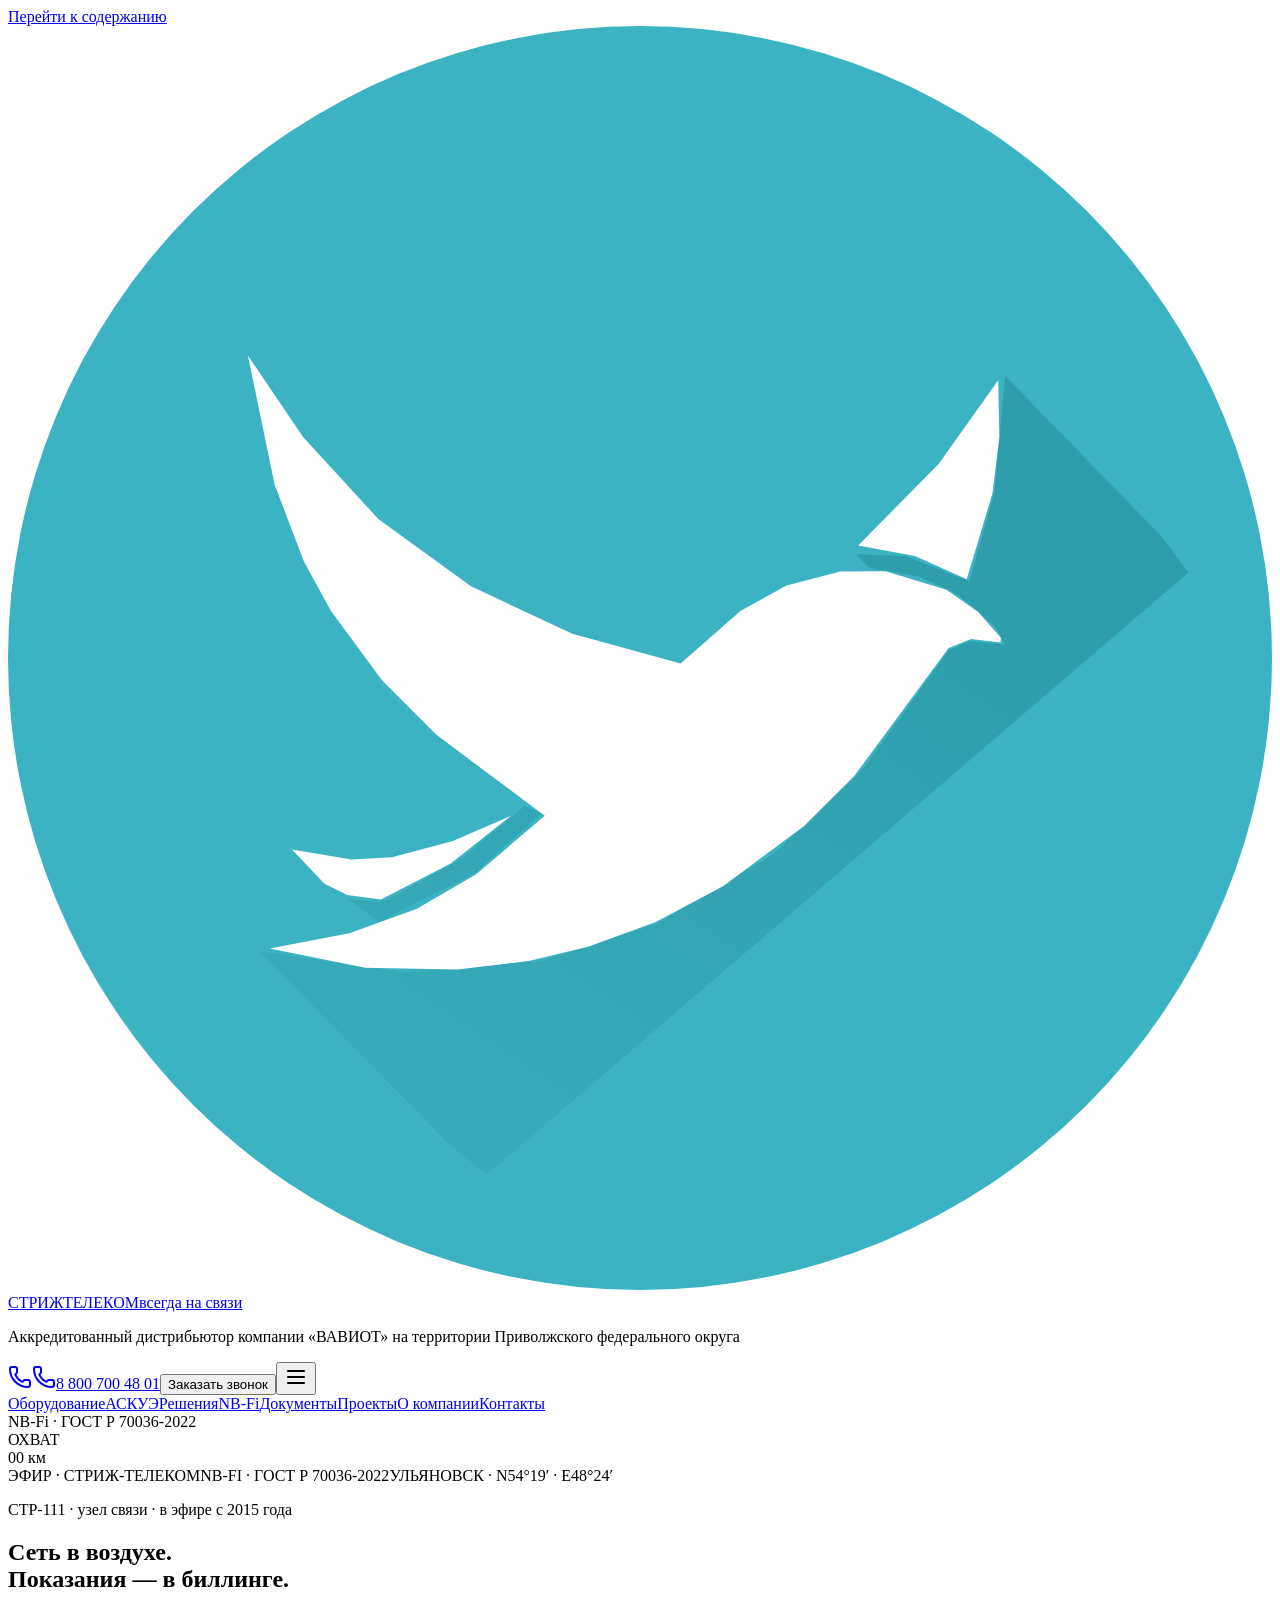
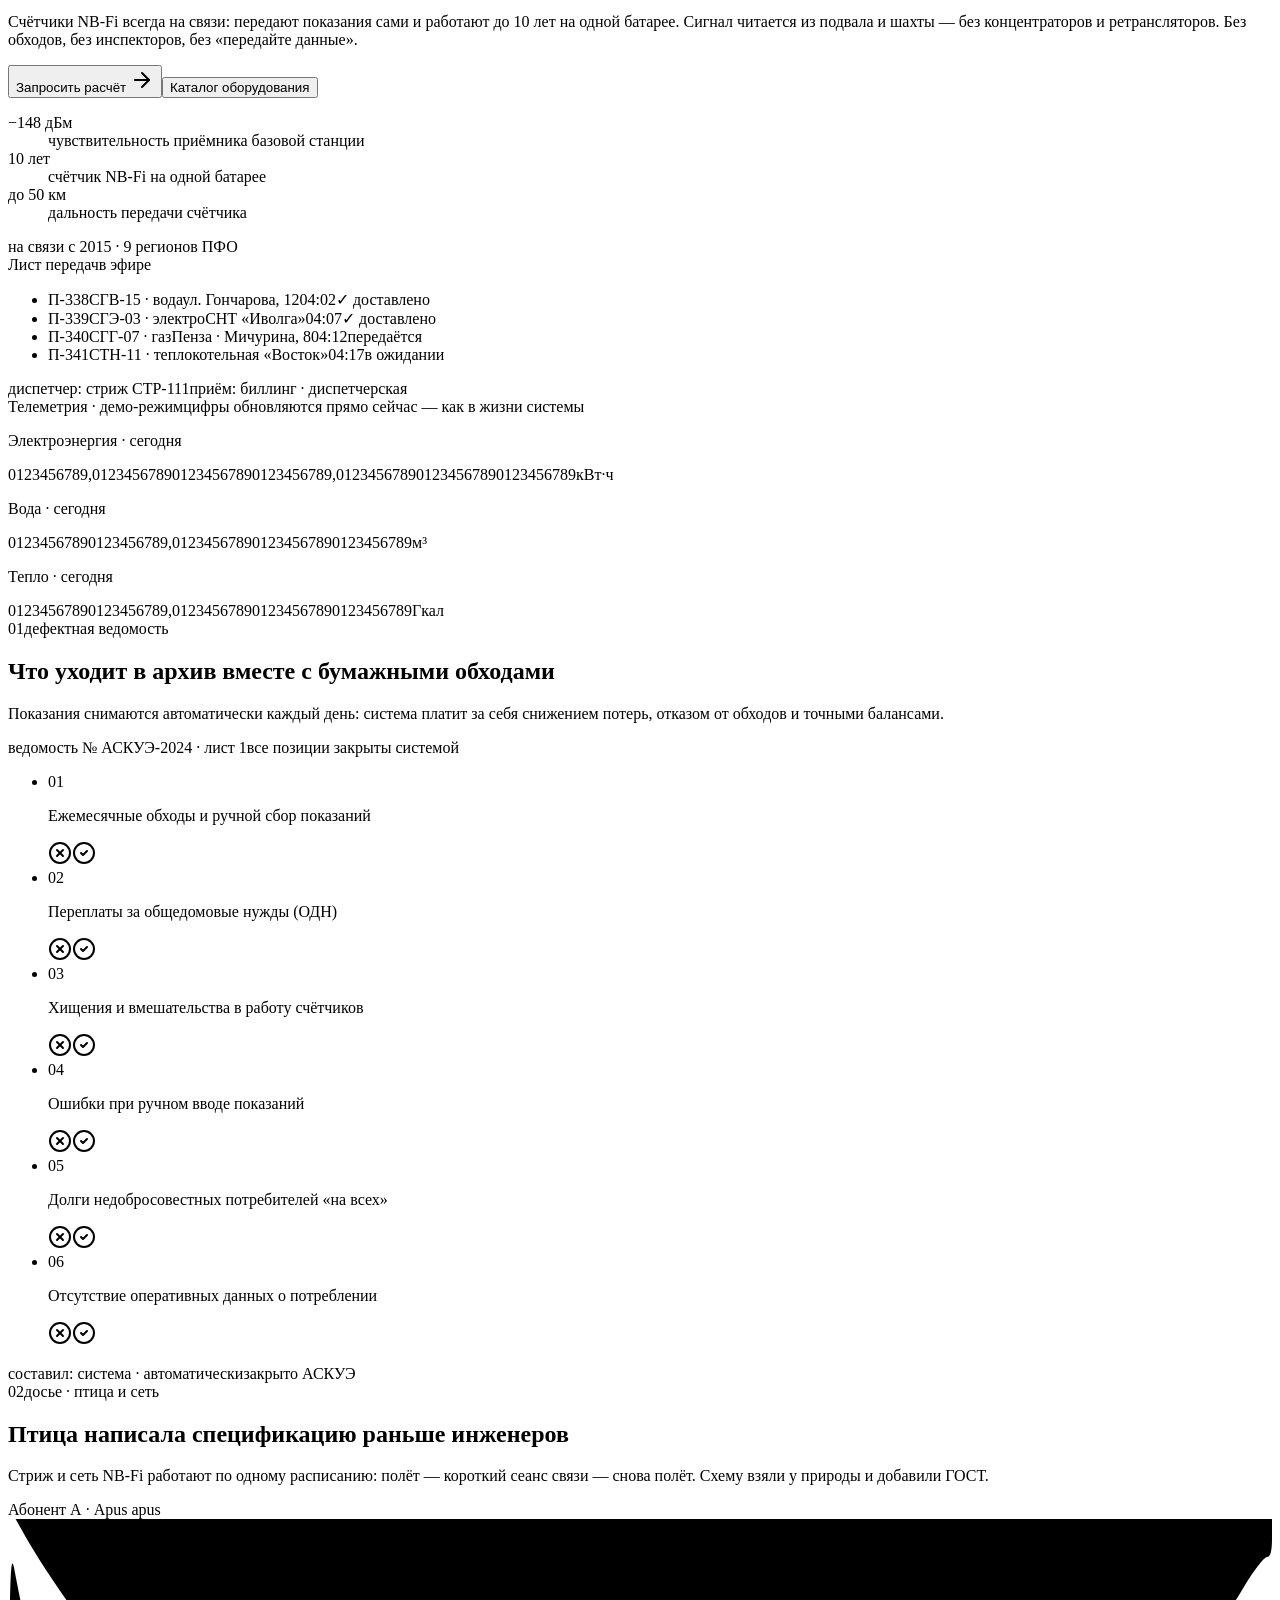
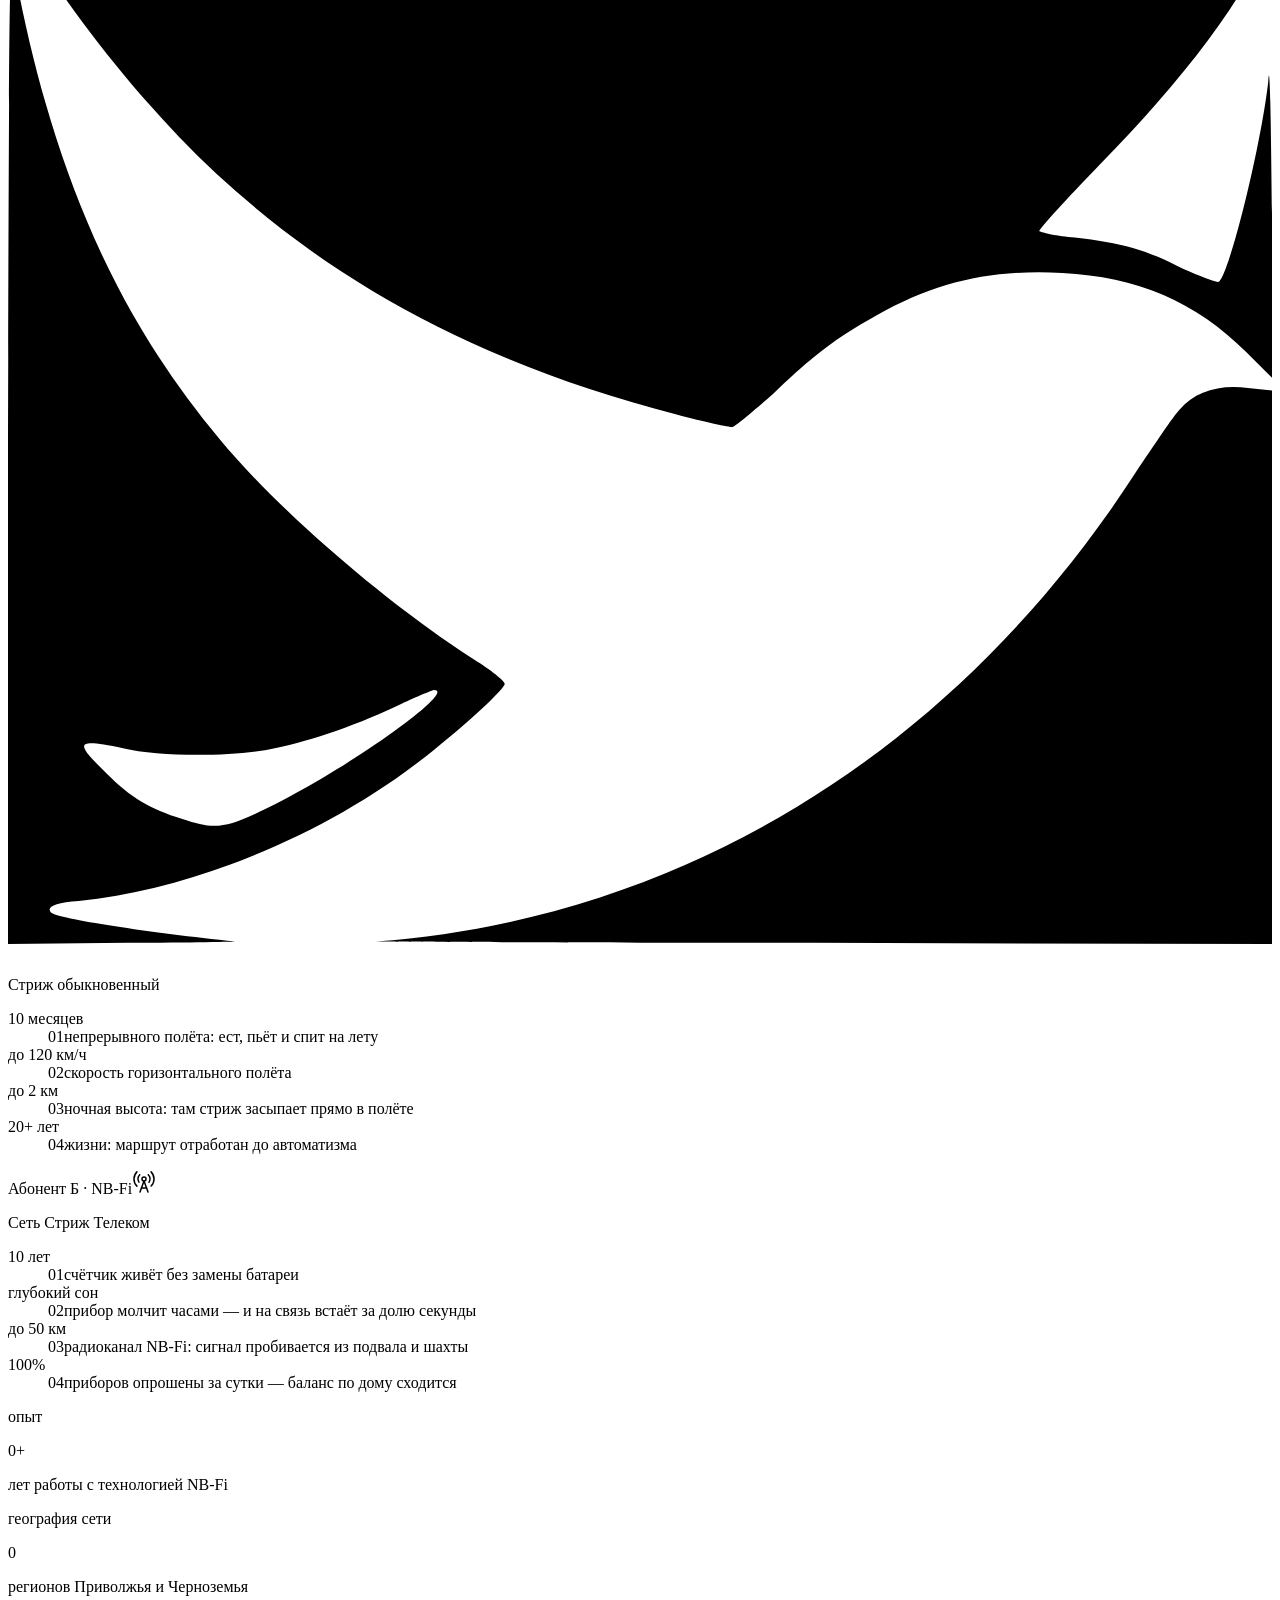
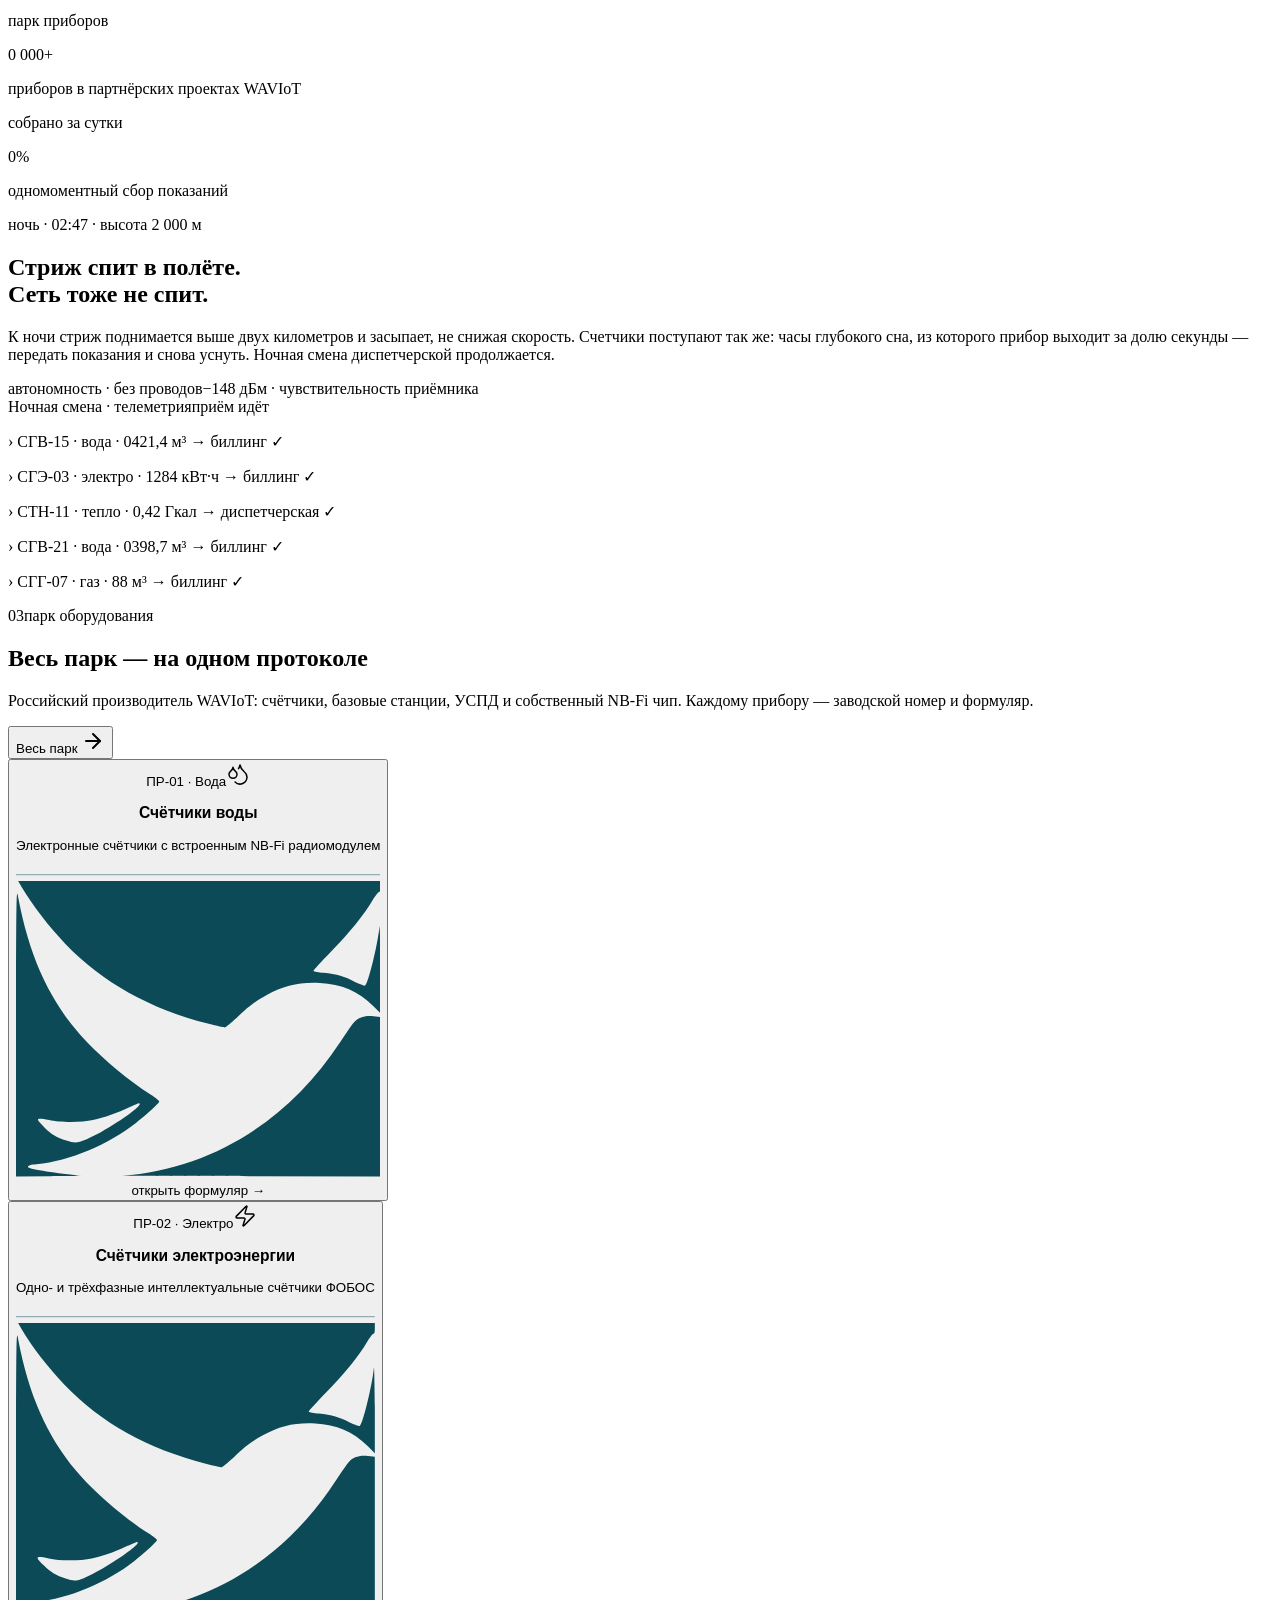
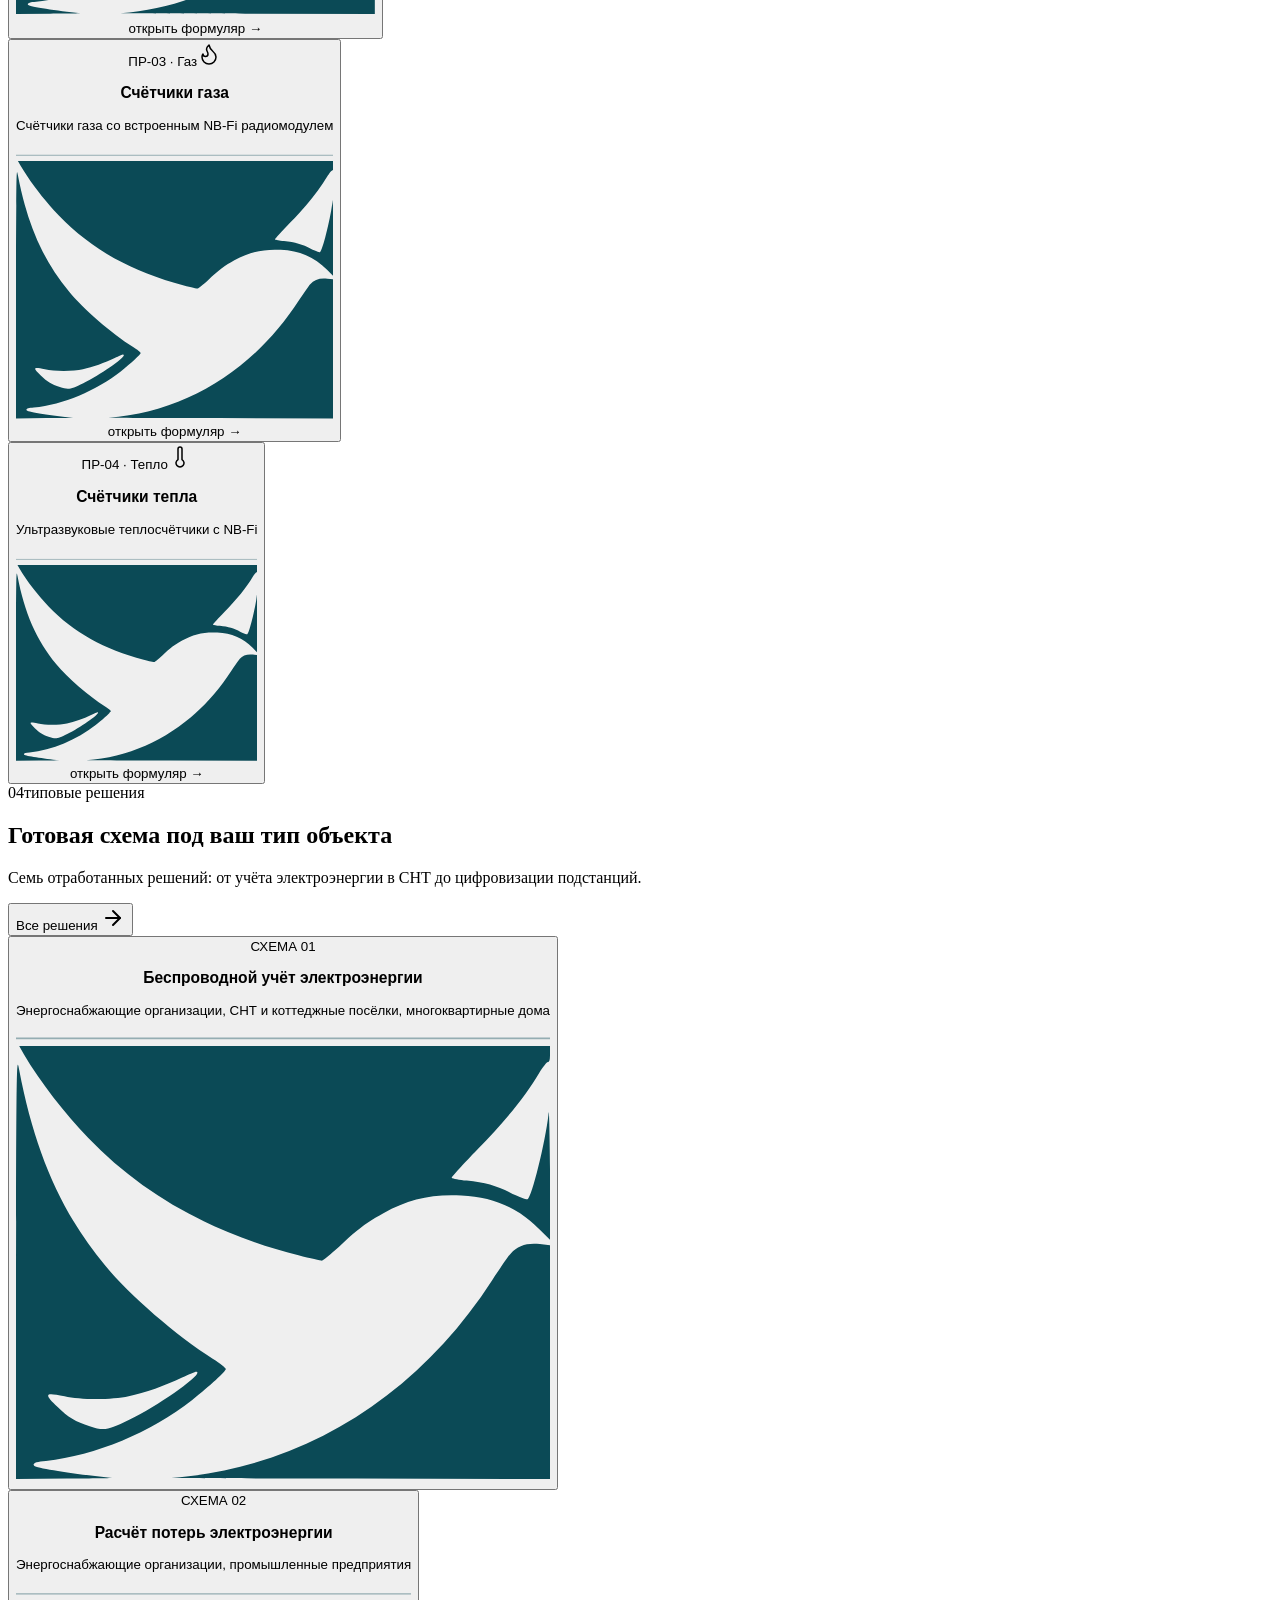
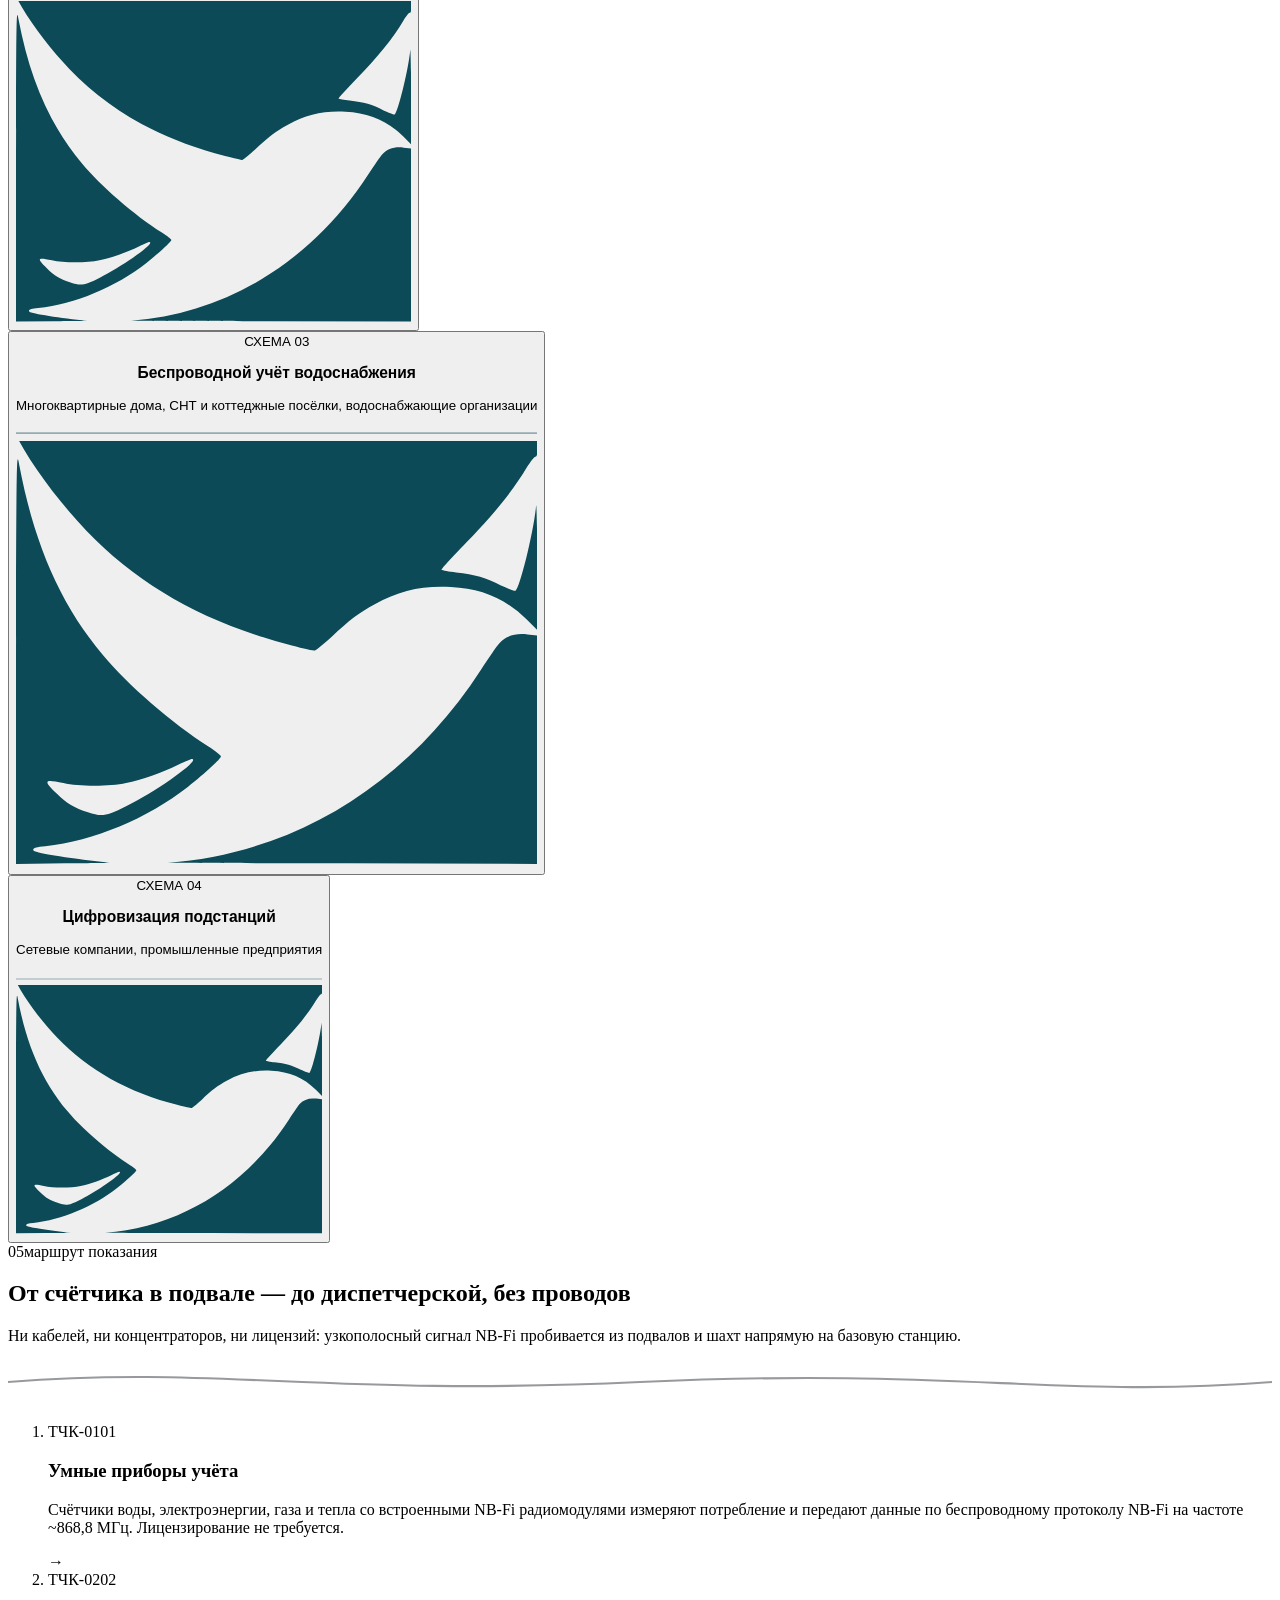
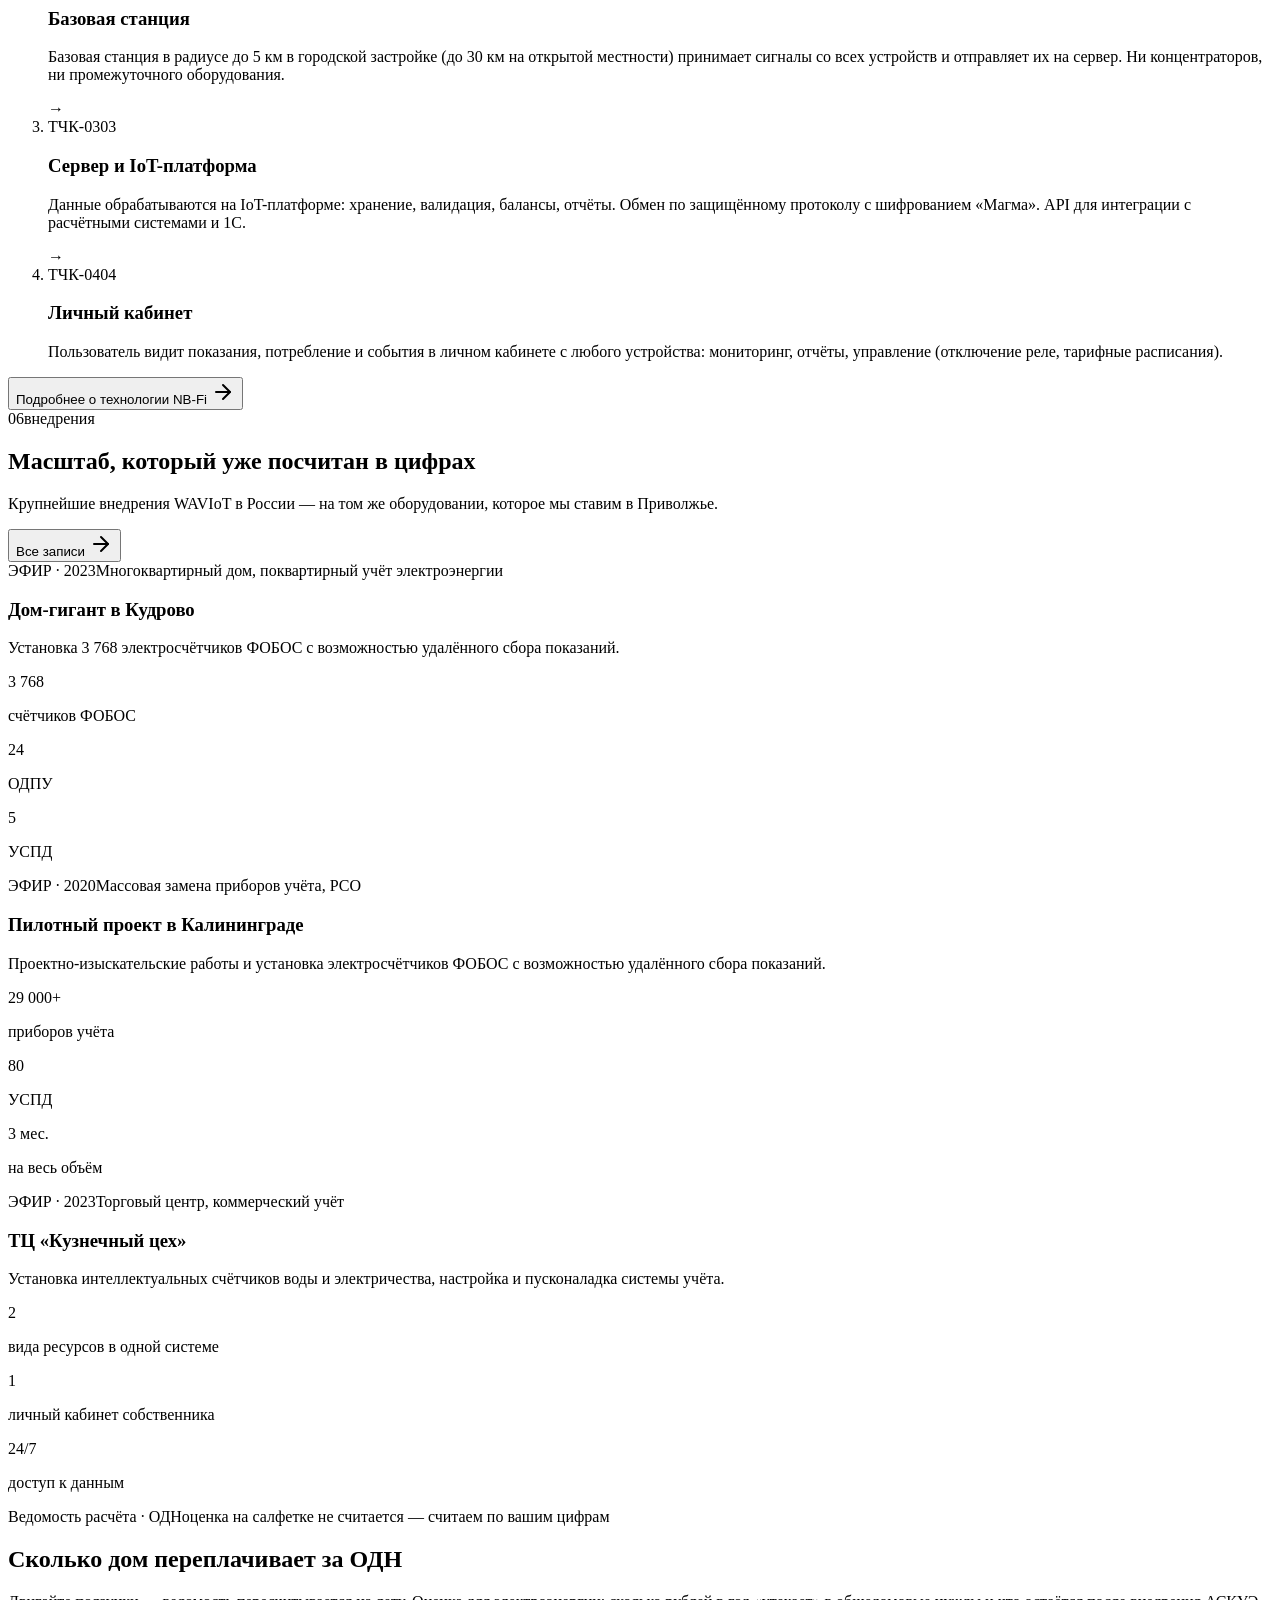
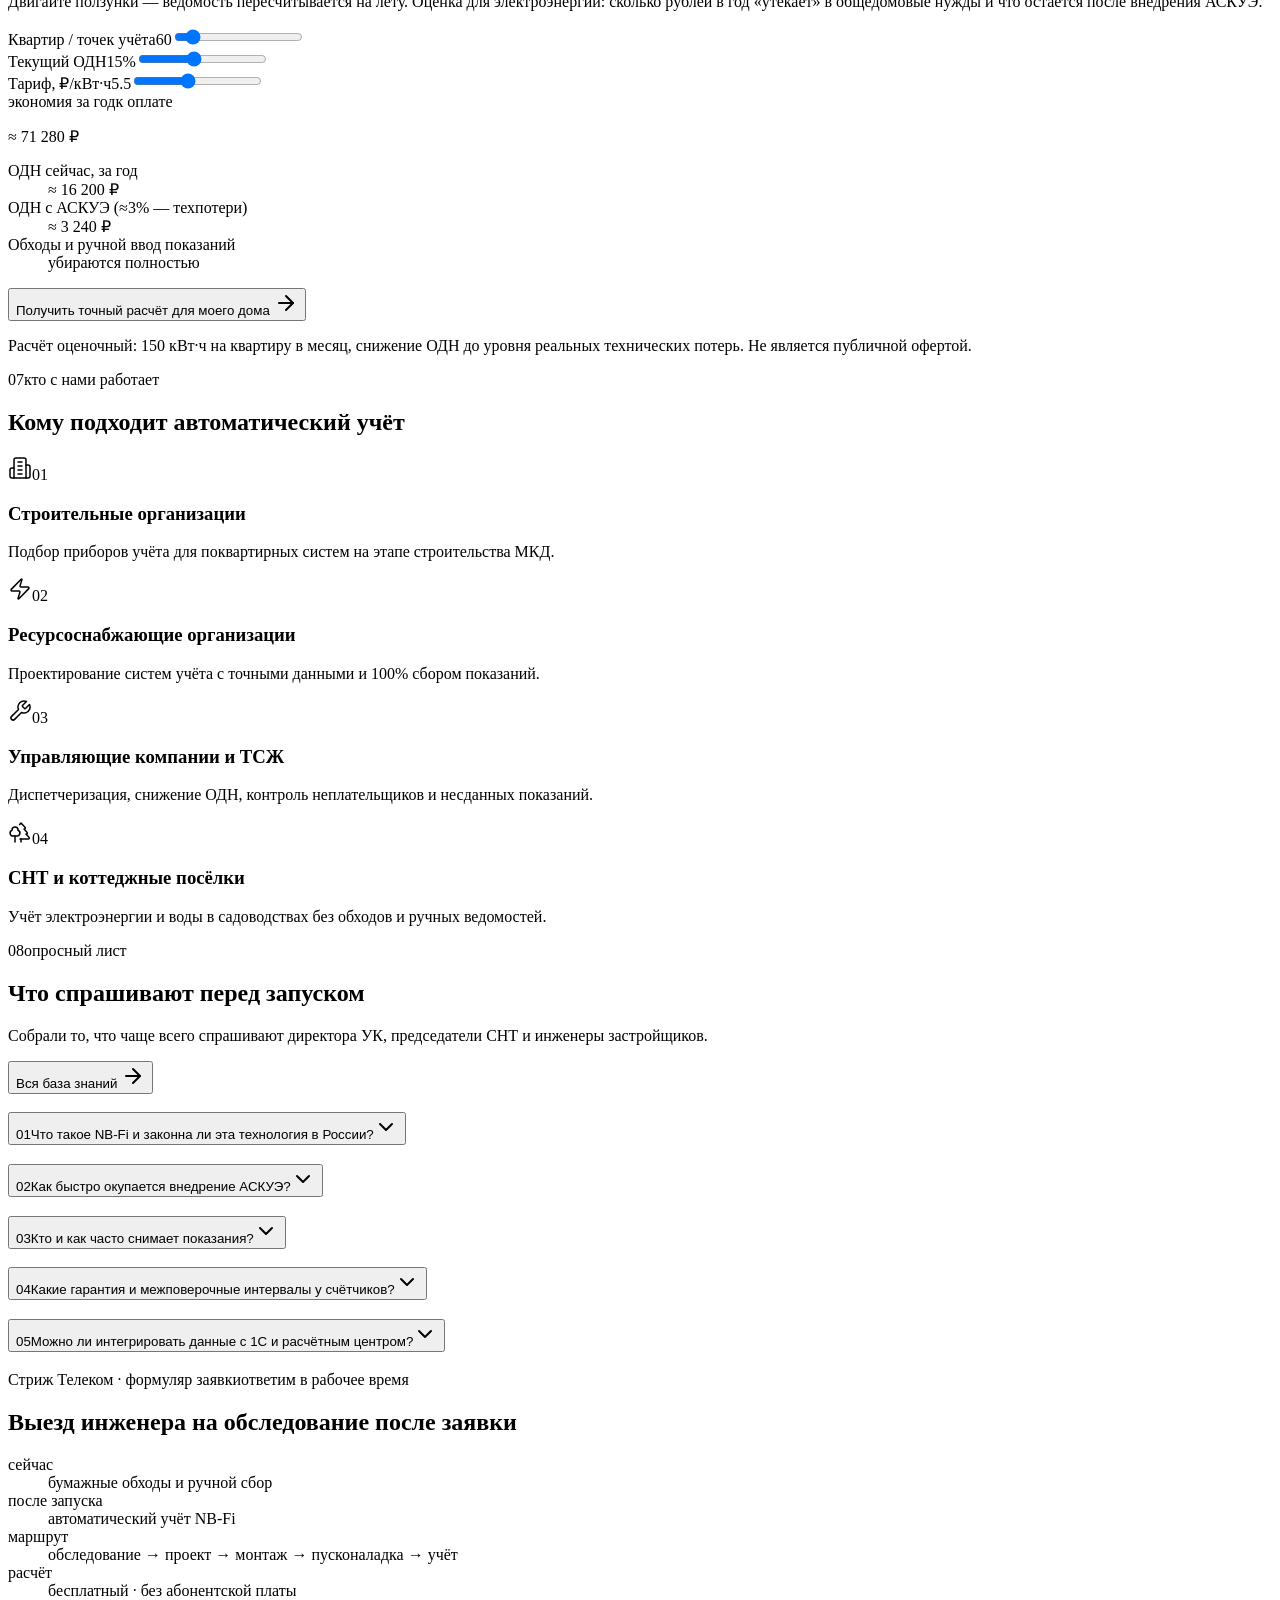
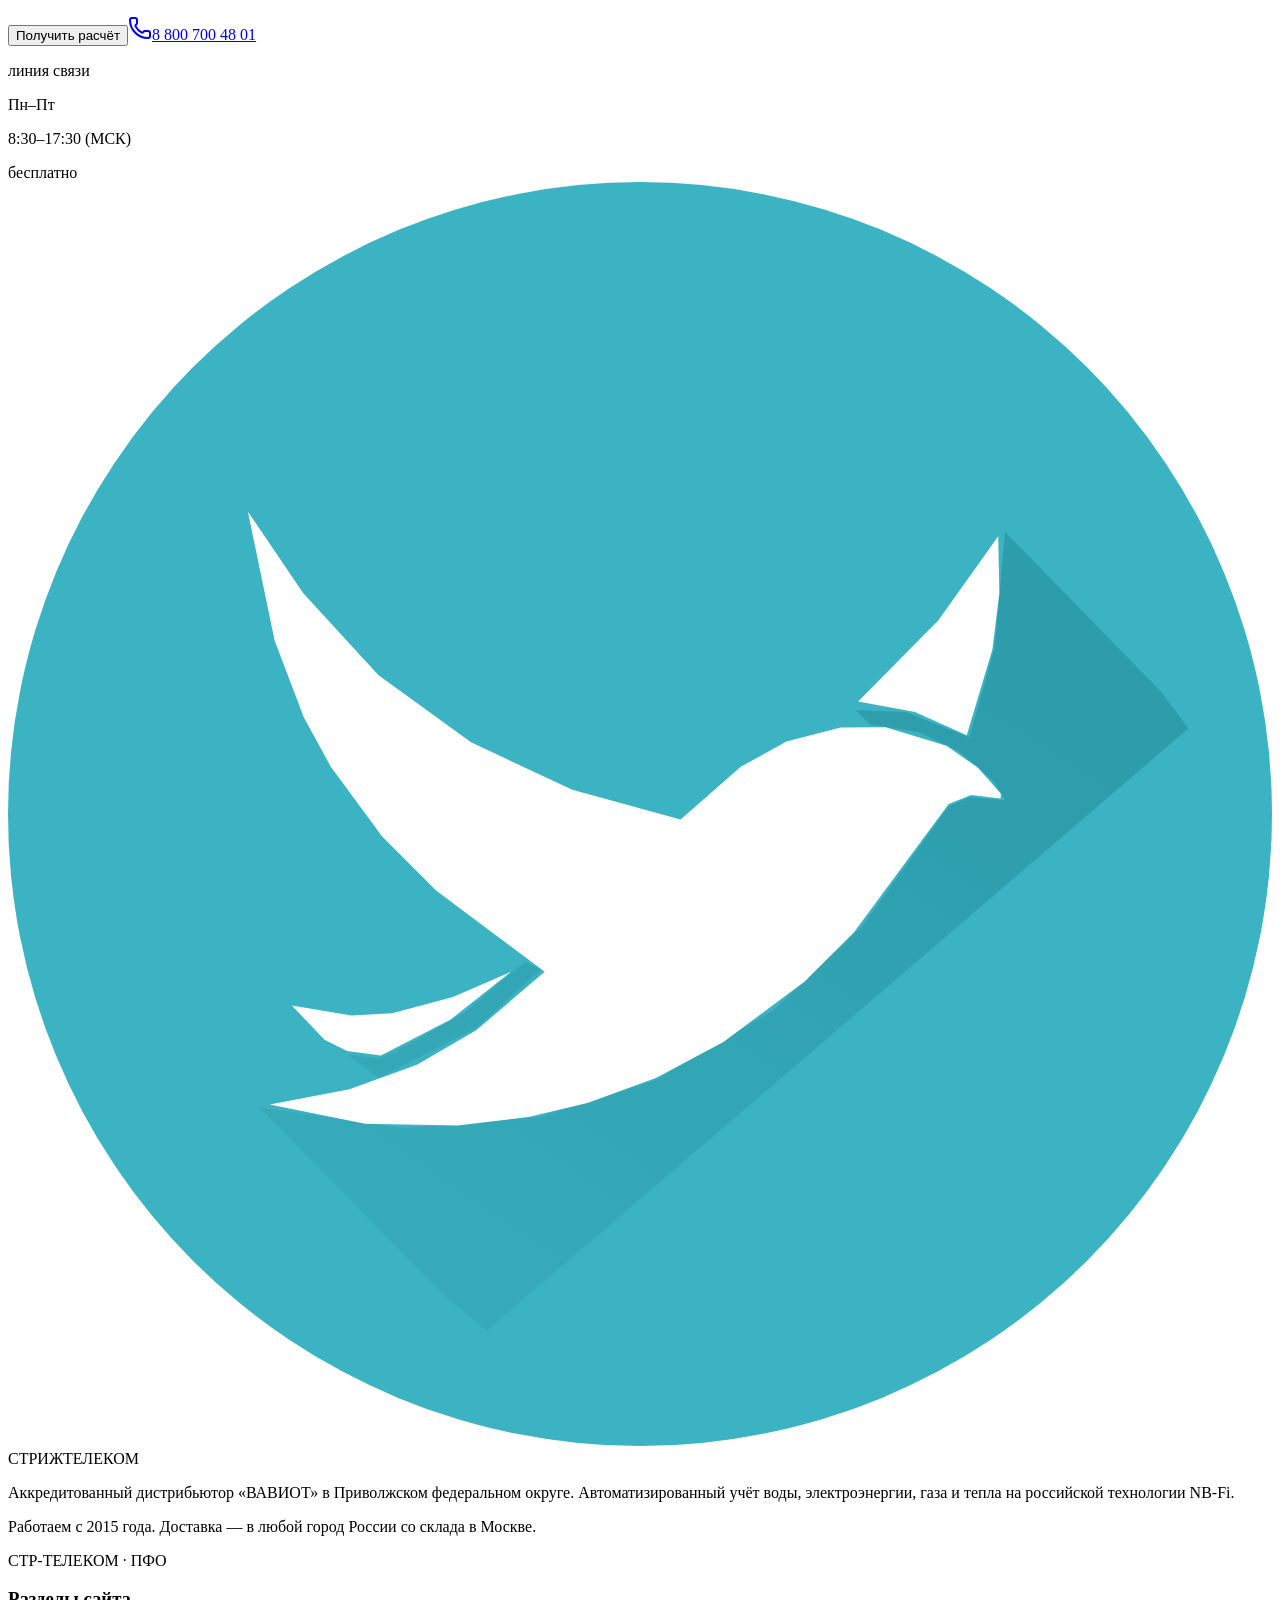
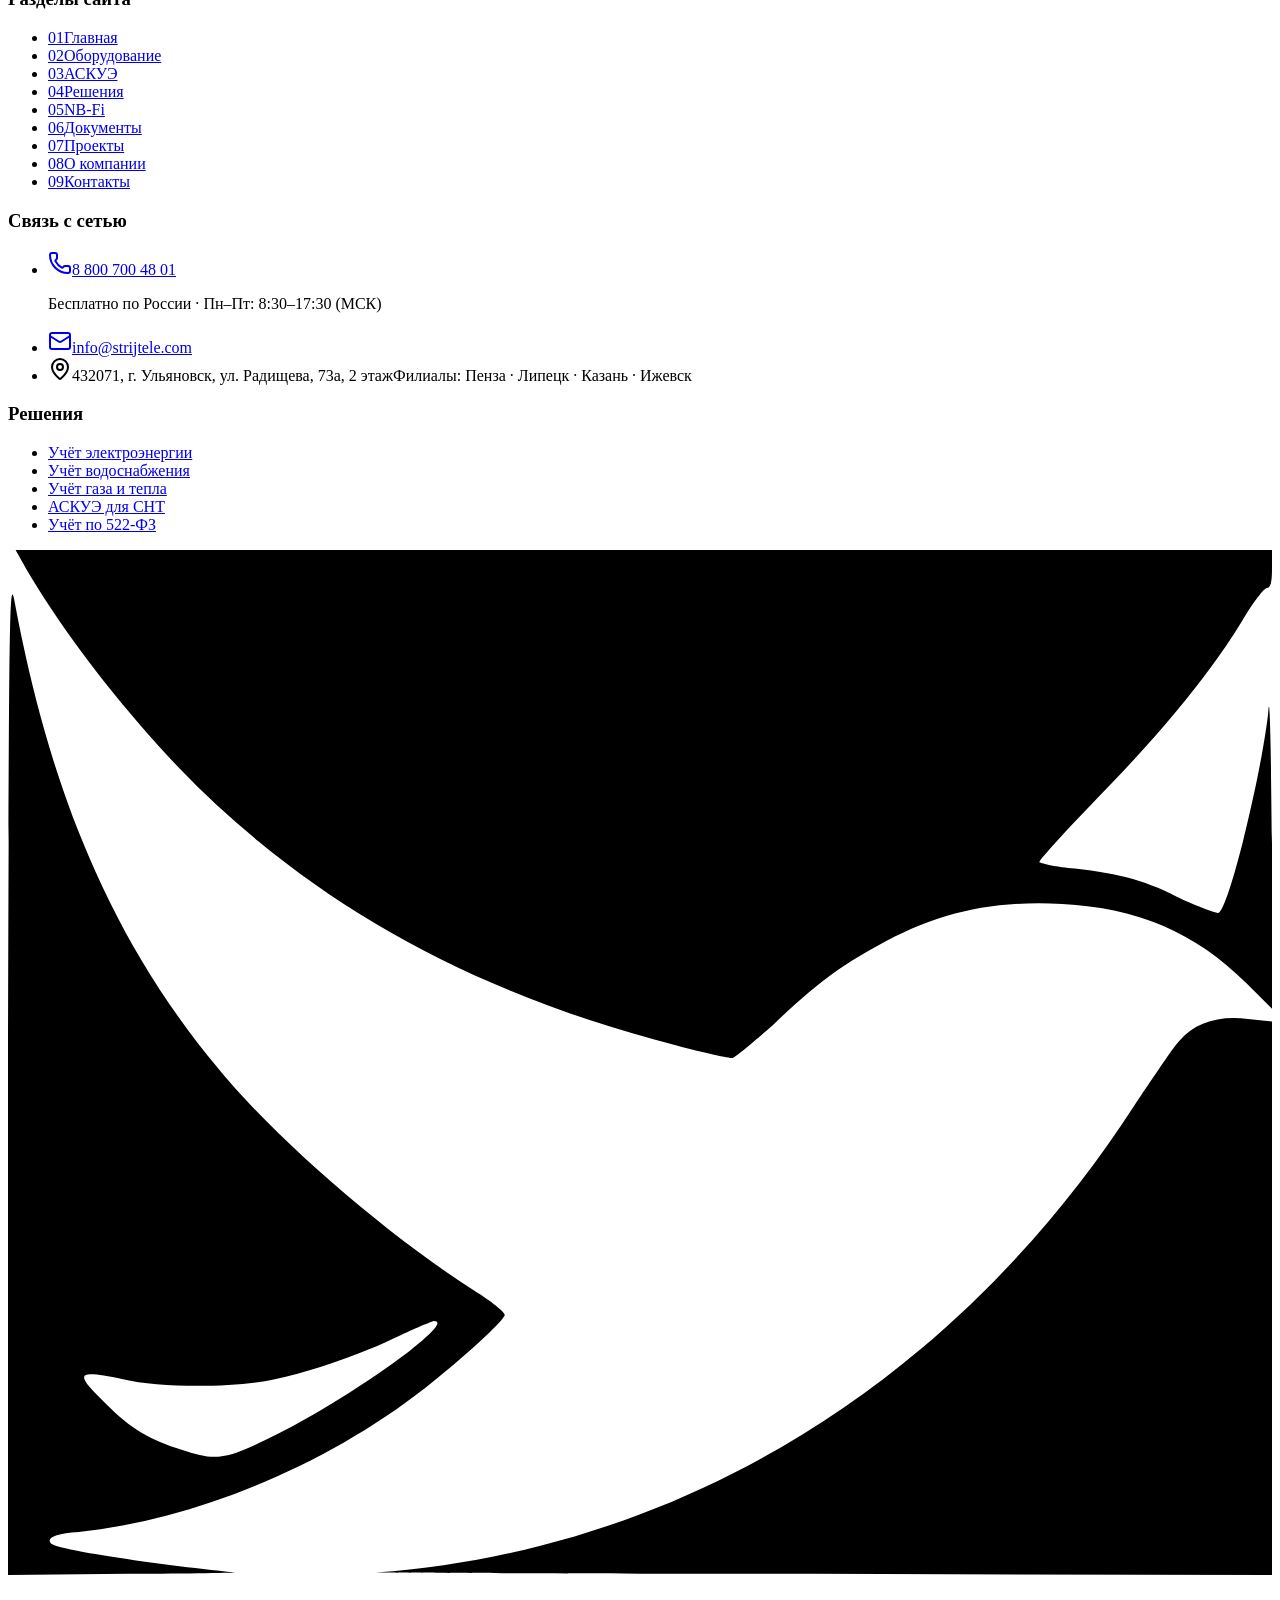
==== commit 1747e53a: "deploy: Стриж Телеком static export (2026-11-10 11:34 UTC)" ====
--- a/index.html
+++ b/index.html
@@ -1 +1 @@
-<!DOCTYPE html><!--nUU1n8OEnp_0G1jc8RZ6b--><html lang="ru"><head><meta charSet="utf-8"/><meta name="viewport" content="width=device-width, initial-scale=1"/><link rel="stylesheet" href="/strizh-telecom/_next/static/chunks/bae9fc4b44c00d6b.css" data-precedence="next"/><link rel="preload" as="script" fetchPriority="low" href="/strizh-telecom/_next/static/chunks/58c60a5fa6b544da.js"/><script src="/strizh-telecom/_next/static/chunks/771dedee3f5e1621.js" async=""></script><script src="/strizh-telecom/_next/static/chunks/c996121c35921081.js" async=""></script><script src="/strizh-telecom/_next/static/chunks/turbopack-c23c1cddadf41241.js" async=""></script><script src="/strizh-telecom/_next/static/chunks/2f236954d6a65e12.js" async=""></script><script src="/strizh-telecom/_next/static/chunks/5d0ffc5c4f3d1498.js" async=""></script><script src="/strizh-telecom/_next/static/chunks/460f3027356f6c93.js" async=""></script><script src="/strizh-telecom/_next/static/chunks/c341b013110a4243.js" async=""></script><link rel="preload" href="https://fonts.googleapis.com/css2?family=Play:wght@400;700&amp;family=Roboto:wght@400;500;700;900&amp;family=JetBrains+Mono:wght@400;600&amp;display=swap" as="style"/><link rel="preconnect" href="https://fonts.googleapis.com"/><link rel="preconnect" href="https://fonts.gstatic.com" crossorigin="anonymous"/><title>Стриж Телеком — АСКУЭ и телеметрия на NB-Fi</title><meta name="description" content="Аккредитованный дистрибьютор ВАВИОТ в Приволжском федеральном округе. АСКУЭ, умные счётчики воды, электроэнергии, газа и тепла на технологии NB-Fi. С 2015 года."/><meta name="keywords" content="Стриж Телеком,АСКУЭ,NB-Fi,ВАВИОТ,умные счётчики,учёт воды,учёт электроэнергии,522-ФЗ,СНТ"/><meta property="og:title" content="Стриж Телеком — умный учёт ресурсов"/><meta property="og:description" content="Автоматизированный сбор показаний счётчиков по технологии NB-Fi. Ульяновск, Пенза, Липецк, Казань, Ижевск."/><meta property="og:site_name" content="Стриж Телеком"/><meta property="og:type" content="website"/><meta name="twitter:card" content="summary"/><meta name="twitter:title" content="Стриж Телеком — умный учёт ресурсов"/><meta name="twitter:description" content="Автоматизированный сбор показаний счётчиков по технологии NB-Fi. Ульяновск, Пенза, Липецк, Казань, Ижевск."/><link rel="icon" href="/favicon.svg"/><link href="https://fonts.googleapis.com/css2?family=Play:wght@400;700&amp;family=Roboto:wght@400;500;700;900&amp;family=JetBrains+Mono:wght@400;600&amp;display=swap" rel="stylesheet"/><script>if(typeof window!=='undefined'&&location.pathname.indexOf('/strizh-telecom')===0&&'serviceWorker' in navigator&&navigator.serviceWorker.controller){navigator.serviceWorker.getRegistrations().then(function(rs){return Promise.all(rs.map(function(r){return r.unregister();}));}).then(function(){location.reload();});}</script><script src="/strizh-telecom/_next/static/chunks/a6dad97d9634a72d.js" noModule=""></script></head><body class="antialiased bg-background text-foreground font-sans"><div hidden=""><!--$--><!--/$--></div><noscript><div style="max-width:640px;margin:0 auto;padding:48px 24px;font-family:monospace"><h1 style="font-size:20px">Стриж Телеком — АСКУЭ и телеметрия на NB-Fi</h1><p style="margin-top:12px">Автоматический учёт воды, электроэнергии, газа и тепла на российской технологии NB-Fi. Работаем с 2015 года, 9 регионов ПФО и Черноземья.</p><p style="margin-top:12px">Телефон: 8 800 700 48 01 (бесплатно по России) · E-mail: info@strijtele.com</p><p style="margin-top:12px">Для интерактивных разделов включите JavaScript.</p></div></noscript><div class="flex min-h-screen flex-col bg-background text-foreground"><a href="#main-content" class="sr-only focus:not-sr-only focus:absolute focus:left-4 focus:top-4 focus:z-[70] focus:border-[1.5px] focus:border-ink focus:bg-paper-card focus:px-4 focus:py-2 focus:font-mono focus:text-[12px] focus:font-semibold focus:uppercase focus:shadow-ink-xs">Перейти к содержанию</a><header class="sticky top-0 z-50"><div class="border-b border-border bg-white/95 backdrop-blur-sm"><div class="mx-auto flex h-[68px] max-w-[1280px] items-center justify-between gap-3 px-4 sm:px-6"><a href="#home" class="shrink-0" aria-label="На главную"><span class="flex items-center gap-3"><svg viewBox="0 0 100 100" role="img" aria-label="Стриж Телеком — логотип" class="h-10 w-auto"><circle cx="50" cy="50" r="50" fill="#00b5c4"></circle><path d="M0.0,41.4C0.1,2.4 0.1,1.7 0.6,4.5C3.5,19.8 8.5,31.3 16.7,41.1C21.3,46.7 30.0,54.2 36.9,58.6C38.2,59.4 39.3,60.3 39.3,60.5C39.3,60.9 36.4,63.6 33.0,66.3C25.2,72.4 14.9,76.7 5.6,77.7C3.7,77.8 3.0,78.2 3.4,78.6C3.9,79.1 11.3,80.2 18.0,80.9C18.6,80.9 14.8,81.0 9.5,81.0L0.0,81.1L0.0,41.4ZM29.1,80.9C53.4,79.1 75.0,65.8 89.2,43.8C90.7,41.6 92.2,39.3 92.7,38.8C93.9,37.4 95.8,36.8 98.1,37.1L100.0,37.3L100.0,59.2L100.0,81.1L63.9,81.0C44.0,81.0 28.4,80.9 29.1,80.9ZM21.2,70.0C27.2,67.0 35.6,61.0 33.7,61.0C33.6,61.0 32.4,61.5 31.1,62.1C28.0,63.6 24.1,65.0 21.1,65.6C18.0,66.3 12.0,66.3 9.1,65.6C5.3,64.8 5.2,65.1 7.8,67.6C9.7,69.5 11.2,70.4 13.8,71.2C16.5,72.1 17.2,72.0 21.2,70.0ZM52.9,39.2C36.6,35.0 23.8,27.9 13.5,17.2C9.1,12.6 4.5,6.7 1.5,1.6L0.6,0.0L50.3,0.0L100.0,0.0L100.0,1.5C100.0,2.5 99.9,3.0 99.6,3.0C99.4,3.0 98.7,3.9 98.0,5.0C95.5,9.3 91.4,14.3 86.4,19.4C83.7,22.2 81.5,24.6 81.6,24.7C81.8,24.8 83.0,25.1 84.4,25.2C88.0,25.6 90.2,26.2 93.0,27.7C94.4,28.3 95.6,28.8 95.8,28.7C96.6,28.2 99.1,18.1 99.7,12.9C99.8,11.1 99.9,13.9 100.0,23.3L100.0,36.3L98.0,34.3C93.9,30.2 89.3,28.3 83.4,28.0C77.8,27.7 73.5,28.7 68.8,31.3C65.9,32.9 63.9,34.3 60.5,37.6C58.9,39.0 57.5,40.2 57.3,40.2C57.1,40.2 55.1,39.8 52.9,39.2Z" fill="#ffffff" fill-rule="nonzero" transform="translate(13.5 21.6) scale(0.7)"></path></svg><span class="flex flex-col leading-none"><span class="font-display text-[19px] font-bold tracking-tight text-ink">СТРИЖТЕЛЕКОМ</span><span class="mt-1 text-[10px] font-semibold uppercase tracking-[0.22em] text-ink-soft">всегда на связи</span></span></span></a><p class="hidden max-w-[320px] text-[12.5px] leading-snug text-ink-soft 2xl:block">Аккредитованный дистрибьютор компании «ВАВИОТ» на территории Приволжского федерального округа</p><div class="flex items-center gap-2.5"><a href="tel:88007004801" aria-label="Позвонить: 8 800 700 48 01" class="inline-flex h-10 w-10 items-center justify-center rounded-md border border-border bg-paper-card text-primary shadow-ink-xs sm:hidden"><svg xmlns="http://www.w3.org/2000/svg" width="24" height="24" viewBox="0 0 24 24" fill="none" stroke="currentColor" stroke-width="2" stroke-linecap="round" stroke-linejoin="round" class="lucide lucide-phone h-5 w-5" aria-hidden="true"><path d="M13.832 16.568a1 1 0 0 0 1.213-.303l.355-.465A2 2 0 0 1 17 15h3a2 2 0 0 1 2 2v3a2 2 0 0 1-2 2A18 18 0 0 1 2 4a2 2 0 0 1 2-2h3a2 2 0 0 1 2 2v3a2 2 0 0 1-.8 1.6l-.468.351a1 1 0 0 0-.292 1.233 14 14 0 0 0 6.392 6.384"></path></svg></a><a href="tel:88007004801" class="hidden items-center gap-2 whitespace-nowrap font-display text-lg font-bold tracking-tight text-ink transition-colors hover:text-primary lg:flex"><svg xmlns="http://www.w3.org/2000/svg" width="24" height="24" viewBox="0 0 24 24" fill="none" stroke="currentColor" stroke-width="2" stroke-linecap="round" stroke-linejoin="round" class="lucide lucide-phone h-[18px] w-[18px] text-primary" aria-hidden="true"><path d="M13.832 16.568a1 1 0 0 0 1.213-.303l.355-.465A2 2 0 0 1 17 15h3a2 2 0 0 1 2 2v3a2 2 0 0 1-2 2A18 18 0 0 1 2 4a2 2 0 0 1 2-2h3a2 2 0 0 1 2 2v3a2 2 0 0 1-.8 1.6l-.468.351a1 1 0 0 0-.292 1.233 14 14 0 0 0 6.392 6.384"></path></svg>8 800 700 48 01</a><button class="hidden whitespace-nowrap rounded-md bg-primary px-4 py-2.5 text-[13px] font-bold uppercase tracking-wide text-white shadow-ink-xs transition-colors hover:bg-primary/90 sm:inline-flex">Заказать звонок</button><button aria-label="Открыть меню" class="inline-flex h-10 w-10 items-center justify-center rounded-md border border-border bg-paper-card text-ink shadow-ink-xs xl:hidden" type="button" aria-haspopup="dialog" aria-expanded="false" aria-controls="radix-_R_28klflb_" data-state="closed" data-slot="sheet-trigger"><svg xmlns="http://www.w3.org/2000/svg" width="24" height="24" viewBox="0 0 24 24" fill="none" stroke="currentColor" stroke-width="2" stroke-linecap="round" stroke-linejoin="round" class="lucide lucide-menu h-5 w-5" aria-hidden="true"><path d="M4 12h16"></path><path d="M4 18h16"></path><path d="M4 6h16"></path></svg></button></div></div></div><div class="hidden bg-primary xl:block"><div class="mx-auto flex h-11 max-w-[1280px] items-center gap-1 px-4 sm:px-6"><nav aria-label="Основная навигация" class="flex items-center gap-1"><a href="#catalog" class="relative whitespace-nowrap rounded-md px-3.5 py-2 text-[13.5px] font-bold transition-colors text-white/90 hover:bg-white/10 hover:text-white" aria-label="Оборудование">Оборудование</a><a href="#askue" class="relative whitespace-nowrap rounded-md px-3.5 py-2 text-[13.5px] font-bold transition-colors text-white/90 hover:bg-white/10 hover:text-white" aria-label="АСКУЭ">АСКУЭ</a><a href="#solutions" class="relative whitespace-nowrap rounded-md px-3.5 py-2 text-[13.5px] font-bold transition-colors text-white/90 hover:bg-white/10 hover:text-white" aria-label="Решения">Решения</a><a href="#technology" class="relative whitespace-nowrap rounded-md px-3.5 py-2 text-[13.5px] font-bold transition-colors text-white/90 hover:bg-white/10 hover:text-white" aria-label="NB-Fi">NB-Fi</a><a href="#knowledge" class="relative whitespace-nowrap rounded-md px-3.5 py-2 text-[13.5px] font-bold transition-colors text-white/90 hover:bg-white/10 hover:text-white" aria-label="Документы">Документы</a><a href="#projects" class="relative whitespace-nowrap rounded-md px-3.5 py-2 text-[13.5px] font-bold transition-colors text-white/90 hover:bg-white/10 hover:text-white" aria-label="Проекты">Проекты</a><a href="#about" class="relative whitespace-nowrap rounded-md px-3.5 py-2 text-[13.5px] font-bold transition-colors text-white/90 hover:bg-white/10 hover:text-white" aria-label="О компании">О компании</a><a href="#contacts" class="relative whitespace-nowrap rounded-md px-3.5 py-2 text-[13.5px] font-bold transition-colors text-white/90 hover:bg-white/10 hover:text-white" aria-label="Контакты">Контакты</a></nav><span class="ml-auto hidden items-center gap-1.5 font-mono text-[10.5px] uppercase tracking-[0.16em] text-white/85 2xl:flex">NB-Fi · ГОСТ Р 70036-2022</span></div></div></header><div aria-hidden="true" class="pointer-events-none fixed right-1.5 top-1/2 z-30 hidden -translate-y-1/2 flex-col items-center gap-2 opacity-60 xl:flex"><span class="font-mono text-[8.5px] font-bold tracking-[0.3em] text-ink [writing-mode:vertical-rl]">ВЫСОТА</span><div class="relative h-[36vh] w-[7px] border-l-[1.5px] border-ink/50"><span class="absolute left-0 h-px w-2 bg-ink/45" style="top:0%"></span><span class="absolute left-0 h-px w-2 bg-ink/45" style="top:25%"></span><span class="absolute left-0 h-px w-2 bg-ink/45" style="top:50%"></span><span class="absolute left-0 h-px w-2 bg-ink/45" style="top:75%"></span><span class="absolute left-0 h-px w-2 bg-ink/45" style="top:100%"></span><div class="absolute -left-[3.5px] h-2 w-2 -translate-y-1/2 rotate-45 border border-ink bg-primary" style="top:0%"></div></div><span class="font-mono text-[10.5px] font-semibold leading-none text-ink"><span>0000</span><span class="text-[8px] font-semibold"> м</span></span></div><main id="main-content" class="flex-1"><section class="relative overflow-hidden border-b-[1.5px] border-ink bg-paper"><div class="paper-mm absolute inset-0" aria-hidden="true"></div><div class="relative mx-auto max-w-[1280px] px-4 pb-16 pt-12 sm:px-6 lg:pb-20 lg:pt-16"><div class="flex flex-wrap items-center gap-3"><span class="inline-flex items-center gap-1.5 border px-2 py-1 font-mono text-[10.5px] font-semibold uppercase leading-none tracking-[0.14em] border-primary bg-primary text-primary-foreground">БОРТЖУРНАЛ · СТРИЖ-ТЕЛЕКОМ</span><span class="inline-flex items-center gap-1.5 border px-2 py-1 font-mono text-[10.5px] font-semibold uppercase leading-none tracking-[0.14em] border-ink/25 bg-transparent text-ink-soft">NB-FI · ГОСТ Р 70036-2022</span><span class="inline-flex items-center gap-1.5 border px-2 py-1 font-mono text-[10.5px] font-semibold uppercase leading-none tracking-[0.14em] border-ink/25 bg-transparent text-ink-soft">УЛЬЯНОВСК · N54°19′ · E48°24′</span></div><div class="mt-10 grid items-start gap-10 lg:grid-cols-[1.1fr_0.9fr]"><div><p class="font-mono text-[11px] font-semibold uppercase tracking-[0.24em] text-ink-soft">СТР-111 · обыкновенный стриж · на линии с <!-- -->2015<!-- --> года</p><h1 class="mt-3 font-display text-[40px] font-bold leading-[1.04] tracking-tight text-ink sm:text-6xl lg:text-[64px]">Сеть в воздухе.<br/><span class="text-primary">Показания — в биллинге.</span></h1><div aria-hidden="true" class="mt-5 flex items-center gap-3"><span class="scale-ticks h-[5px] w-24 text-ink/40"></span><span class="flex-1 border-t-2 border-dashed border-ink/30"></span><span class="scale-ticks h-[5px] w-24 text-ink/40"></span></div><p class="mt-6 max-w-xl text-base leading-relaxed text-ink-soft sm:text-lg">Счётчики NB-Fi всегда на связи: передают показания сами и работают до 10 лет на одной батарее. Сигнал читается из подвала и шахты — без концентраторов и ретрансляторов. Без обходов, без инспекторов, без «передайте данные».</p><div class="mt-8 flex flex-wrap gap-4"><button type="button" class="press inline-flex items-center justify-center gap-2 border-[1.5px] font-display font-bold uppercase tracking-wide disabled:opacity-60 px-7 py-3.5 text-base border-ink bg-primary text-primary-foreground shadow-ink-sm">Запросить расчёт <svg xmlns="http://www.w3.org/2000/svg" width="24" height="24" viewBox="0 0 24 24" fill="none" stroke="currentColor" stroke-width="2" stroke-linecap="round" stroke-linejoin="round" class="lucide lucide-arrow-right h-4 w-4" aria-hidden="true"><path d="M5 12h14"></path><path d="m12 5 7 7-7 7"></path></svg></button><button type="button" class="press inline-flex items-center justify-center gap-2 border-[1.5px] font-display font-bold uppercase tracking-wide disabled:opacity-60 px-7 py-3.5 text-base border-ink bg-ink text-paper shadow-ink-sm">Каталог оборудования</button></div><dl class="mt-10 grid max-w-2xl grid-cols-3 border-[1.5px] border-ink bg-paper-card shadow-ink-sm"><div class="relative px-4 py-4 "><span aria-hidden="true" class="scale-ticks absolute inset-x-4 top-1.5 h-[5px] text-ink/35"></span><dt class="mt-3 font-mono text-lg font-semibold tabular-nums text-primary">−148 дБм</dt><dd class="mt-1 text-[11px] leading-snug text-ink-soft">чувствительность приёмника базовой станции</dd></div><div class="relative px-4 py-4 border-l-[1.5px] border-ink/30 "><span aria-hidden="true" class="scale-ticks absolute inset-x-4 top-1.5 h-[5px] text-ink/35"></span><dt class="mt-3 font-mono text-lg font-semibold tabular-nums text-primary">10 лет</dt><dd class="mt-1 text-[11px] leading-snug text-ink-soft">счётчик NB-Fi на одной батарее</dd></div><div class="relative px-4 py-4 border-l-[1.5px] border-ink/30 "><span aria-hidden="true" class="scale-ticks absolute inset-x-4 top-1.5 h-[5px] text-ink/35"></span><dt class="mt-3 font-mono text-lg font-semibold tabular-nums text-primary">до 50 км</dt><dd class="mt-1 text-[11px] leading-snug text-ink-soft">дальность передачи счётчика</dd></div></dl><div class="mt-6"><span style="transform:rotate(-2deg)" class="inline-block select-none border-[2.5px] px-3 py-1.5 font-mono text-[11px] font-semibold uppercase leading-none tracking-[0.22em] opacity-90 border-primary text-primary">на связи с <!-- -->2015<!-- --> · 9 регионов ПФО</span></div></div><div class="lg:pt-6"><div class="border-[1.5px] border-ink bg-paper-card shadow-ink"><div class="flex items-center justify-between gap-2 border-b-[1.5px] border-ink bg-ink px-4 py-2.5 text-paper"><span class="font-mono text-[11px] font-semibold uppercase tracking-[0.2em]">Лист передач</span><span class="flex items-center gap-1.5 font-mono text-[10px] font-semibold uppercase tracking-[0.16em] text-primary"><span class="h-1.5 w-1.5 bg-primary animate-pulse-dot"></span>в эфире</span></div><ul class="divide-y-[1.5px] divide-dashed divide-ink/25"><li class="grid grid-cols-[auto_1fr_auto] items-center gap-x-3 gap-y-1 px-4 py-2.5 sm:grid-cols-[auto_1fr_auto_auto]"><span class="font-mono text-[11px] font-semibold text-primary">Р-<!-- -->338</span><span class="min-w-0"><span class="block truncate font-mono text-[12px] font-semibold text-ink">СГВ-15 · вода</span><span class="block truncate text-[10.5px] text-ink-soft">ул. Гончарова, 12</span></span><span class="text-right font-mono text-[11px] font-semibold text-ink/70">04:02</span><span class="col-span-3 sm:col-span-1 sm:justify-self-end"><span class="inline-flex shrink-0 items-center gap-1 border border-secondary/50 bg-secondary/10 px-1.5 py-0.5 font-mono text-[9.5px] font-semibold uppercase tracking-[0.12em] text-secondary">✓ доставлено</span></span></li><li class="grid grid-cols-[auto_1fr_auto] items-center gap-x-3 gap-y-1 px-4 py-2.5 sm:grid-cols-[auto_1fr_auto_auto]"><span class="font-mono text-[11px] font-semibold text-primary">Р-<!-- -->339</span><span class="min-w-0"><span class="block truncate font-mono text-[12px] font-semibold text-ink">СГЭ-03 · электро</span><span class="block truncate text-[10.5px] text-ink-soft">СНТ «Иволга»</span></span><span class="text-right font-mono text-[11px] font-semibold text-ink/70">04:07</span><span class="col-span-3 sm:col-span-1 sm:justify-self-end"><span class="inline-flex shrink-0 items-center gap-1 border border-secondary/50 bg-secondary/10 px-1.5 py-0.5 font-mono text-[9.5px] font-semibold uppercase tracking-[0.12em] text-secondary">✓ доставлено</span></span></li><li class="grid grid-cols-[auto_1fr_auto] items-center gap-x-3 gap-y-1 px-4 py-2.5 sm:grid-cols-[auto_1fr_auto_auto]"><span class="font-mono text-[11px] font-semibold text-primary">Р-<!-- -->340</span><span class="min-w-0"><span class="block truncate font-mono text-[12px] font-semibold text-ink">СГГ-07 · газ</span><span class="block truncate text-[10.5px] text-ink-soft">Пенза · Мичурина, 8</span></span><span class="text-right font-mono text-[11px] font-semibold text-ink/70">04:12</span><span class="col-span-3 sm:col-span-1 sm:justify-self-end"><span class="inline-flex shrink-0 items-center gap-1.5 border border-primary bg-primary/10 px-1.5 py-0.5 font-mono text-[9.5px] font-semibold uppercase tracking-[0.12em] text-primary"><span class="h-1.5 w-1.5 bg-primary animate-pulse-dot"></span>передаётся</span></span></li><li class="grid grid-cols-[auto_1fr_auto] items-center gap-x-3 gap-y-1 px-4 py-2.5 sm:grid-cols-[auto_1fr_auto_auto]"><span class="font-mono text-[11px] font-semibold text-primary">Р-<!-- -->341</span><span class="min-w-0"><span class="block truncate font-mono text-[12px] font-semibold text-ink">СТН-11 · тепло</span><span class="block truncate text-[10.5px] text-ink-soft">котельная «Восток»</span></span><span class="text-right font-mono text-[11px] font-semibold text-ink/70">04:17</span><span class="col-span-3 sm:col-span-1 sm:justify-self-end"><span class="inline-flex shrink-0 items-center border border-white/25 bg-transparent px-1.5 py-0.5 font-mono text-[9.5px] font-semibold uppercase tracking-[0.12em] text-white/60">в ожидании</span></span></li></ul><div class="flex items-center justify-between gap-2 border-t-[1.5px] border-ink px-4 py-2"><span class="font-mono text-[9.5px] uppercase tracking-[0.16em] text-ink-soft">диспетчер: стриж СТР-111</span><span class="font-mono text-[9.5px] uppercase tracking-[0.16em] text-ink-soft">приём: биллинг · диспетчерская</span></div></div></div></div><div class="mt-12 border-[1.5px] border-ink bg-ink text-white shadow-ink"><div class="flex flex-wrap items-center justify-between gap-2 border-b-[1.5px] border-white/15 px-4 py-2.5"><span class="inline-flex items-center gap-1.5 border px-2 py-1 font-mono text-[10.5px] font-semibold uppercase leading-none tracking-[0.14em] border-primary bg-primary text-primary-foreground">Телеметрия · демо-режим</span><span class="caret font-mono text-[10px] uppercase tracking-[0.18em] text-white/50">цифры обновляются прямо сейчас — как в жизни системы</span></div><div class="paper-mm-dark grid gap-6 px-5 py-6 sm:grid-cols-3"><div><p class="font-mono text-[10px] font-semibold uppercase tracking-[0.2em] text-white/60">Электроэнергия · сегодня</p><div class="mt-2 inline-flex items-baseline gap-2 border-[1.5px] px-3 py-2.5 border-white/25 bg-white/[0.06]"><span class="font-mono text-xl font-bold leading-none tracking-tight sm:text-2xl text-white"><span class="inline-flex items-baseline"><span class="odo-col font-mono"><span class="odo-strip" style="transform:translateY(-40%)"><span>0</span><span>1</span><span>2</span><span>3</span><span>4</span><span>5</span><span>6</span><span>7</span><span>8</span><span>9</span></span></span></span><span class="inline-flex items-baseline"><span class="mx-[1px] text-white/40">,</span><span class="odo-col font-mono"><span class="odo-strip" style="transform:translateY(-20%)"><span>0</span><span>1</span><span>2</span><span>3</span><span>4</span><span>5</span><span>6</span><span>7</span><span>8</span><span>9</span></span></span></span><span class="inline-flex items-baseline"><span class="odo-col font-mono"><span class="odo-strip" style="transform:translateY(-0%)"><span>0</span><span>1</span><span>2</span><span>3</span><span>4</span><span>5</span><span>6</span><span>7</span><span>8</span><span>9</span></span></span></span><span class="inline-flex items-baseline"><span class="odo-col font-mono"><span class="odo-strip" style="transform:translateY(-0%)"><span>0</span><span>1</span><span>2</span><span>3</span><span>4</span><span>5</span><span>6</span><span>7</span><span>8</span><span>9</span></span></span></span><span class="inline-flex items-baseline"><span class="mx-[1px] text-white/40">,</span><span class="odo-col font-mono"><span class="odo-strip" style="transform:translateY(-0%)"><span>0</span><span>1</span><span>2</span><span>3</span><span>4</span><span>5</span><span>6</span><span>7</span><span>8</span><span>9</span></span></span></span><span class="inline-flex items-baseline"><span class="odo-col font-mono"><span class="odo-strip" style="transform:translateY(-0%)"><span>0</span><span>1</span><span>2</span><span>3</span><span>4</span><span>5</span><span>6</span><span>7</span><span>8</span><span>9</span></span></span></span><span class="inline-flex items-baseline"><span class="odo-col font-mono"><span class="odo-strip" style="transform:translateY(-0%)"><span>0</span><span>1</span><span>2</span><span>3</span><span>4</span><span>5</span><span>6</span><span>7</span><span>8</span><span>9</span></span></span></span></span><span class="font-mono text-[11px] font-semibold uppercase tracking-wider text-primary">кВт·ч</span></div></div><div><p class="font-mono text-[10px] font-semibold uppercase tracking-[0.2em] text-white/60">Вода · сегодня</p><div class="mt-2 inline-flex items-baseline gap-2 border-[1.5px] px-3 py-2.5 border-white/25 bg-white/[0.06]"><span class="font-mono text-xl font-bold leading-none tracking-tight sm:text-2xl text-white"><span class="inline-flex items-baseline"><span class="odo-col font-mono"><span class="odo-strip" style="transform:translateY(-40%)"><span>0</span><span>1</span><span>2</span><span>3</span><span>4</span><span>5</span><span>6</span><span>7</span><span>8</span><span>9</span></span></span></span><span class="inline-flex items-baseline"><span class="odo-col font-mono"><span class="odo-strip" style="transform:translateY(-20%)"><span>0</span><span>1</span><span>2</span><span>3</span><span>4</span><span>5</span><span>6</span><span>7</span><span>8</span><span>9</span></span></span></span><span class="inline-flex items-baseline"><span class="mx-[1px] text-white/40">,</span><span class="odo-col font-mono"><span class="odo-strip" style="transform:translateY(-0%)"><span>0</span><span>1</span><span>2</span><span>3</span><span>4</span><span>5</span><span>6</span><span>7</span><span>8</span><span>9</span></span></span></span><span class="inline-flex items-baseline"><span class="odo-col font-mono"><span class="odo-strip" style="transform:translateY(-0%)"><span>0</span><span>1</span><span>2</span><span>3</span><span>4</span><span>5</span><span>6</span><span>7</span><span>8</span><span>9</span></span></span></span><span class="inline-flex items-baseline"><span class="odo-col font-mono"><span class="odo-strip" style="transform:translateY(-0%)"><span>0</span><span>1</span><span>2</span><span>3</span><span>4</span><span>5</span><span>6</span><span>7</span><span>8</span><span>9</span></span></span></span></span><span class="font-mono text-[11px] font-semibold uppercase tracking-wider text-primary">м³</span></div></div><div><p class="font-mono text-[10px] font-semibold uppercase tracking-[0.2em] text-white/60">Тепло · сегодня</p><div class="mt-2 inline-flex items-baseline gap-2 border-[1.5px] px-3 py-2.5 border-white/25 bg-white/[0.06]"><span class="font-mono text-xl font-bold leading-none tracking-tight sm:text-2xl text-white"><span class="inline-flex items-baseline"><span class="odo-col font-mono"><span class="odo-strip" style="transform:translateY(-40%)"><span>0</span><span>1</span><span>2</span><span>3</span><span>4</span><span>5</span><span>6</span><span>7</span><span>8</span><span>9</span></span></span></span><span class="inline-flex items-baseline"><span class="odo-col font-mono"><span class="odo-strip" style="transform:translateY(-20%)"><span>0</span><span>1</span><span>2</span><span>3</span><span>4</span><span>5</span><span>6</span><span>7</span><span>8</span><span>9</span></span></span></span><span class="inline-flex items-baseline"><span class="mx-[1px] text-white/40">,</span><span class="odo-col font-mono"><span class="odo-strip" style="transform:translateY(-0%)"><span>0</span><span>1</span><span>2</span><span>3</span><span>4</span><span>5</span><span>6</span><span>7</span><span>8</span><span>9</span></span></span></span><span class="inline-flex items-baseline"><span class="odo-col font-mono"><span class="odo-strip" style="transform:translateY(-0%)"><span>0</span><span>1</span><span>2</span><span>3</span><span>4</span><span>5</span><span>6</span><span>7</span><span>8</span><span>9</span></span></span></span><span class="inline-flex items-baseline"><span class="odo-col font-mono"><span class="odo-strip" style="transform:translateY(-0%)"><span>0</span><span>1</span><span>2</span><span>3</span><span>4</span><span>5</span><span>6</span><span>7</span><span>8</span><span>9</span></span></span></span></span><span class="font-mono text-[11px] font-semibold uppercase tracking-wider text-primary">Гкал</span></div></div></div></div></div></section><section class="mx-auto max-w-[1280px] px-4 py-20 sm:px-6"><div class="reveal" style="--reveal-delay:0ms"><div class="max-w-3xl"><div class="flex items-baseline gap-3"><span class="font-mono text-sm font-bold tracking-[0.18em] text-primary">01</span><span class="flex-1 border-t-2 border-dashed border-ink/30" aria-hidden="true"></span><span class="font-mono text-[11px] font-semibold uppercase tracking-[0.22em] text-ink-soft">дефектная ведомость</span></div><h2 class="mt-4 font-display text-2xl font-bold leading-[1.15] text-balance sm:text-3xl lg:text-4xl text-ink">Что уходит в архив вместе с бумажными обходами</h2><p class="mt-4 text-base leading-relaxed sm:text-lg text-ink-soft">Показания снимаются автоматически каждый день: система платит за себя снижением потерь, отказом от обходов и точными балансами.</p></div></div><div class="reveal" style="--reveal-delay:100ms"><div class="mt-10 border-[1.5px] border-ink bg-paper-card shadow-ink"><div class="flex items-center justify-between border-b-[1.5px] border-ink bg-ink px-4 py-2.5 text-paper"><span class="font-mono text-[11px] font-semibold uppercase tracking-[0.2em]">ведомость № АСКУЭ-2024 · лист 1</span><span class="font-mono text-[11px] uppercase tracking-[0.2em] text-paper/60">все позиции закрыты системой</span></div><ul class="divide-y-[1.5px] divide-dashed divide-ink/30"><li class="group flex items-start gap-4 px-4 py-4 transition-colors hover:bg-accent/40 sm:px-6"><span class="mt-0.5 font-mono text-sm font-bold text-primary">01</span><p class="flex-1 text-[15px] font-medium leading-snug text-ink/85">Ежемесячные обходы и ручной сбор показаний</p><svg xmlns="http://www.w3.org/2000/svg" width="24" height="24" viewBox="0 0 24 24" fill="none" stroke="currentColor" stroke-width="2" stroke-linecap="round" stroke-linejoin="round" class="lucide lucide-circle-x mt-0.5 h-5 w-5 shrink-0 text-red-500/70 transition-opacity group-hover:opacity-0" aria-hidden="true"><circle cx="12" cy="12" r="10"></circle><path d="m15 9-6 6"></path><path d="m9 9 6 6"></path></svg><svg xmlns="http://www.w3.org/2000/svg" width="24" height="24" viewBox="0 0 24 24" fill="none" stroke="currentColor" stroke-width="2" stroke-linecap="round" stroke-linejoin="round" class="lucide lucide-circle-check -ml-9 mt-0.5 h-5 w-5 shrink-0 text-secondary opacity-0 transition-opacity group-hover:opacity-100" aria-hidden="true"><circle cx="12" cy="12" r="10"></circle><path d="m9 12 2 2 4-4"></path></svg></li><li class="group flex items-start gap-4 px-4 py-4 transition-colors hover:bg-accent/40 sm:px-6"><span class="mt-0.5 font-mono text-sm font-bold text-primary">02</span><p class="flex-1 text-[15px] font-medium leading-snug text-ink/85">Переплаты за общедомовые нужды (ОДН)</p><svg xmlns="http://www.w3.org/2000/svg" width="24" height="24" viewBox="0 0 24 24" fill="none" stroke="currentColor" stroke-width="2" stroke-linecap="round" stroke-linejoin="round" class="lucide lucide-circle-x mt-0.5 h-5 w-5 shrink-0 text-red-500/70 transition-opacity group-hover:opacity-0" aria-hidden="true"><circle cx="12" cy="12" r="10"></circle><path d="m15 9-6 6"></path><path d="m9 9 6 6"></path></svg><svg xmlns="http://www.w3.org/2000/svg" width="24" height="24" viewBox="0 0 24 24" fill="none" stroke="currentColor" stroke-width="2" stroke-linecap="round" stroke-linejoin="round" class="lucide lucide-circle-check -ml-9 mt-0.5 h-5 w-5 shrink-0 text-secondary opacity-0 transition-opacity group-hover:opacity-100" aria-hidden="true"><circle cx="12" cy="12" r="10"></circle><path d="m9 12 2 2 4-4"></path></svg></li><li class="group flex items-start gap-4 px-4 py-4 transition-colors hover:bg-accent/40 sm:px-6"><span class="mt-0.5 font-mono text-sm font-bold text-primary">03</span><p class="flex-1 text-[15px] font-medium leading-snug text-ink/85">Хищения и вмешательства в работу счётчиков</p><svg xmlns="http://www.w3.org/2000/svg" width="24" height="24" viewBox="0 0 24 24" fill="none" stroke="currentColor" stroke-width="2" stroke-linecap="round" stroke-linejoin="round" class="lucide lucide-circle-x mt-0.5 h-5 w-5 shrink-0 text-red-500/70 transition-opacity group-hover:opacity-0" aria-hidden="true"><circle cx="12" cy="12" r="10"></circle><path d="m15 9-6 6"></path><path d="m9 9 6 6"></path></svg><svg xmlns="http://www.w3.org/2000/svg" width="24" height="24" viewBox="0 0 24 24" fill="none" stroke="currentColor" stroke-width="2" stroke-linecap="round" stroke-linejoin="round" class="lucide lucide-circle-check -ml-9 mt-0.5 h-5 w-5 shrink-0 text-secondary opacity-0 transition-opacity group-hover:opacity-100" aria-hidden="true"><circle cx="12" cy="12" r="10"></circle><path d="m9 12 2 2 4-4"></path></svg></li><li class="group flex items-start gap-4 px-4 py-4 transition-colors hover:bg-accent/40 sm:px-6"><span class="mt-0.5 font-mono text-sm font-bold text-primary">04</span><p class="flex-1 text-[15px] font-medium leading-snug text-ink/85">Ошибки при ручном вводе показаний</p><svg xmlns="http://www.w3.org/2000/svg" width="24" height="24" viewBox="0 0 24 24" fill="none" stroke="currentColor" stroke-width="2" stroke-linecap="round" stroke-linejoin="round" class="lucide lucide-circle-x mt-0.5 h-5 w-5 shrink-0 text-red-500/70 transition-opacity group-hover:opacity-0" aria-hidden="true"><circle cx="12" cy="12" r="10"></circle><path d="m15 9-6 6"></path><path d="m9 9 6 6"></path></svg><svg xmlns="http://www.w3.org/2000/svg" width="24" height="24" viewBox="0 0 24 24" fill="none" stroke="currentColor" stroke-width="2" stroke-linecap="round" stroke-linejoin="round" class="lucide lucide-circle-check -ml-9 mt-0.5 h-5 w-5 shrink-0 text-secondary opacity-0 transition-opacity group-hover:opacity-100" aria-hidden="true"><circle cx="12" cy="12" r="10"></circle><path d="m9 12 2 2 4-4"></path></svg></li><li class="group flex items-start gap-4 px-4 py-4 transition-colors hover:bg-accent/40 sm:px-6"><span class="mt-0.5 font-mono text-sm font-bold text-primary">05</span><p class="flex-1 text-[15px] font-medium leading-snug text-ink/85">Долги недобросовестных потребителей «на всех»</p><svg xmlns="http://www.w3.org/2000/svg" width="24" height="24" viewBox="0 0 24 24" fill="none" stroke="currentColor" stroke-width="2" stroke-linecap="round" stroke-linejoin="round" class="lucide lucide-circle-x mt-0.5 h-5 w-5 shrink-0 text-red-500/70 transition-opacity group-hover:opacity-0" aria-hidden="true"><circle cx="12" cy="12" r="10"></circle><path d="m15 9-6 6"></path><path d="m9 9 6 6"></path></svg><svg xmlns="http://www.w3.org/2000/svg" width="24" height="24" viewBox="0 0 24 24" fill="none" stroke="currentColor" stroke-width="2" stroke-linecap="round" stroke-linejoin="round" class="lucide lucide-circle-check -ml-9 mt-0.5 h-5 w-5 shrink-0 text-secondary opacity-0 transition-opacity group-hover:opacity-100" aria-hidden="true"><circle cx="12" cy="12" r="10"></circle><path d="m9 12 2 2 4-4"></path></svg></li><li class="group flex items-start gap-4 px-4 py-4 transition-colors hover:bg-accent/40 sm:px-6"><span class="mt-0.5 font-mono text-sm font-bold text-primary">06</span><p class="flex-1 text-[15px] font-medium leading-snug text-ink/85">Отсутствие оперативных данных о потреблении</p><svg xmlns="http://www.w3.org/2000/svg" width="24" height="24" viewBox="0 0 24 24" fill="none" stroke="currentColor" stroke-width="2" stroke-linecap="round" stroke-linejoin="round" class="lucide lucide-circle-x mt-0.5 h-5 w-5 shrink-0 text-red-500/70 transition-opacity group-hover:opacity-0" aria-hidden="true"><circle cx="12" cy="12" r="10"></circle><path d="m15 9-6 6"></path><path d="m9 9 6 6"></path></svg><svg xmlns="http://www.w3.org/2000/svg" width="24" height="24" viewBox="0 0 24 24" fill="none" stroke="currentColor" stroke-width="2" stroke-linecap="round" stroke-linejoin="round" class="lucide lucide-circle-check -ml-9 mt-0.5 h-5 w-5 shrink-0 text-secondary opacity-0 transition-opacity group-hover:opacity-100" aria-hidden="true"><circle cx="12" cy="12" r="10"></circle><path d="m9 12 2 2 4-4"></path></svg></li></ul><div class="flex items-center justify-between border-t-[1.5px] border-ink px-4 py-3 sm:px-6"><span class="font-mono text-[11px] uppercase tracking-[0.18em] text-ink-soft">составил: система · автоматически</span><span style="transform:rotate(-2deg)" class="inline-block select-none border-[2.5px] px-3 py-1.5 font-mono text-[11px] font-semibold uppercase leading-none tracking-[0.22em] opacity-90 border-primary text-primary">закрыто АСКУЭ</span></div></div></div></section><section class="border-b-[1.5px] border-ink bg-ink py-16 text-white"><div class="paper-mm-dark mx-auto max-w-[1280px] px-4 sm:px-6"><div class="reveal" style="--reveal-delay:0ms"><div class="max-w-3xl"><div class="flex items-baseline gap-3"><span class="font-mono text-sm font-bold tracking-[0.18em] text-primary">02</span><span class="flex-1 border-t-2 border-dashed border-white/25" aria-hidden="true"></span><span class="font-mono text-[11px] font-semibold uppercase tracking-[0.22em] text-white/55">досье · два борта</span></div><h2 class="mt-4 font-display text-2xl font-bold leading-[1.15] text-balance sm:text-3xl lg:text-4xl text-white">Птица написала спецификацию раньше инженеров</h2><p class="mt-4 text-base leading-relaxed sm:text-lg text-white/65">Стриж и сеть NB-Fi работают по одному расписанию: полёт — короткий сеанс связи — снова полёт. Схему взяли у природы и добавили ГОСТ.</p></div></div><div class="mt-10 grid gap-5 lg:grid-cols-2"><div class="reveal" style="--reveal-delay:60ms"><div class="flex h-full flex-col border-[1.5px] border-white/30 bg-white/[0.05]"><div class="flex items-center justify-between gap-2 border-b-[1.5px] border-white/25 px-5 py-3"><span class="font-mono text-[11px] font-semibold uppercase tracking-[0.2em] text-white">Борт А · Apus apus</span><svg viewBox="0 0 100 82" class="h-7 w-auto text-white/85" aria-hidden="true" focusable="false"><path d="M0.0,41.4C0.1,2.4 0.1,1.7 0.6,4.5C3.5,19.8 8.5,31.3 16.7,41.1C21.3,46.7 30.0,54.2 36.9,58.6C38.2,59.4 39.3,60.3 39.3,60.5C39.3,60.9 36.4,63.6 33.0,66.3C25.2,72.4 14.9,76.7 5.6,77.7C3.7,77.8 3.0,78.2 3.4,78.6C3.9,79.1 11.3,80.2 18.0,80.9C18.6,80.9 14.8,81.0 9.5,81.0L0.0,81.1L0.0,41.4ZM29.1,80.9C53.4,79.1 75.0,65.8 89.2,43.8C90.7,41.6 92.2,39.3 92.7,38.8C93.9,37.4 95.8,36.8 98.1,37.1L100.0,37.3L100.0,59.2L100.0,81.1L63.9,81.0C44.0,81.0 28.4,80.9 29.1,80.9ZM21.2,70.0C27.2,67.0 35.6,61.0 33.7,61.0C33.6,61.0 32.4,61.5 31.1,62.1C28.0,63.6 24.1,65.0 21.1,65.6C18.0,66.3 12.0,66.3 9.1,65.6C5.3,64.8 5.2,65.1 7.8,67.6C9.7,69.5 11.2,70.4 13.8,71.2C16.5,72.1 17.2,72.0 21.2,70.0ZM52.9,39.2C36.6,35.0 23.8,27.9 13.5,17.2C9.1,12.6 4.5,6.7 1.5,1.6L0.6,0.0L50.3,0.0L100.0,0.0L100.0,1.5C100.0,2.5 99.9,3.0 99.6,3.0C99.4,3.0 98.7,3.9 98.0,5.0C95.5,9.3 91.4,14.3 86.4,19.4C83.7,22.2 81.5,24.6 81.6,24.7C81.8,24.8 83.0,25.1 84.4,25.2C88.0,25.6 90.2,26.2 93.0,27.7C94.4,28.3 95.6,28.8 95.8,28.7C96.6,28.2 99.1,18.1 99.7,12.9C99.8,11.1 99.9,13.9 100.0,23.3L100.0,36.3L98.0,34.3C93.9,30.2 89.3,28.3 83.4,28.0C77.8,27.7 73.5,28.7 68.8,31.3C65.9,32.9 63.9,34.3 60.5,37.6C58.9,39.0 57.5,40.2 57.3,40.2C57.1,40.2 55.1,39.8 52.9,39.2Z" fill="currentColor" class="hero-wing-near"></path></svg></div><p class="border-b-[1.5px] border-dashed border-white/20 px-5 py-3 font-display text-xl font-bold uppercase tracking-wide text-primary">Стриж обыкновенный</p><dl class="flex-1 divide-y-[1.5px] divide-dashed divide-white/15 px-5"><div class="flex items-baseline gap-4 py-3.5"><dt class="w-28 shrink-0 font-mono text-base font-semibold text-white">10 месяцев</dt><dd class="flex-1 text-sm leading-relaxed text-white/65"><span class="mr-2 font-mono text-[10px] text-primary/80">01</span>непрерывного полёта: ест, пьёт и спит на лету</dd></div><div class="flex items-baseline gap-4 py-3.5"><dt class="w-28 shrink-0 font-mono text-base font-semibold text-white">до 120 км/ч</dt><dd class="flex-1 text-sm leading-relaxed text-white/65"><span class="mr-2 font-mono text-[10px] text-primary/80">02</span>скорость горизонтального полёта</dd></div><div class="flex items-baseline gap-4 py-3.5"><dt class="w-28 shrink-0 font-mono text-base font-semibold text-white">до 2 км</dt><dd class="flex-1 text-sm leading-relaxed text-white/65"><span class="mr-2 font-mono text-[10px] text-primary/80">03</span>ночная высота: там стриж засыпает прямо в полёте</dd></div><div class="flex items-baseline gap-4 py-3.5"><dt class="w-28 shrink-0 font-mono text-base font-semibold text-white">20+ лет</dt><dd class="flex-1 text-sm leading-relaxed text-white/65"><span class="mr-2 font-mono text-[10px] text-primary/80">04</span>жизни: маршрут отработан до автоматизма</dd></div></dl></div></div><div class="reveal" style="--reveal-delay:140ms"><div class="flex h-full flex-col border-[1.5px] border-white/30 bg-white/[0.05]"><div class="flex items-center justify-between gap-2 border-b-[1.5px] border-white/25 px-5 py-3"><span class="font-mono text-[11px] font-semibold uppercase tracking-[0.2em] text-white">Борт Б · NB-Fi</span><svg xmlns="http://www.w3.org/2000/svg" width="24" height="24" viewBox="0 0 24 24" fill="none" stroke="currentColor" stroke-width="1.5" stroke-linecap="round" stroke-linejoin="round" class="lucide lucide-radio-tower h-5 w-5 text-primary" aria-hidden="true"><path d="M4.9 16.1C1 12.2 1 5.8 4.9 1.9"></path><path d="M7.8 4.7a6.14 6.14 0 0 0-.8 7.5"></path><circle cx="12" cy="9" r="2"></circle><path d="M16.2 4.8c2 2 2.26 5.11.8 7.47"></path><path d="M19.1 1.9a9.96 9.96 0 0 1 0 14.1"></path><path d="M9.5 18h5"></path><path d="m8 22 4-11 4 11"></path></svg></div><p class="border-b-[1.5px] border-dashed border-white/20 px-5 py-3 font-display text-xl font-bold uppercase tracking-wide text-primary">Сеть Стриж Телеком</p><dl class="flex-1 divide-y-[1.5px] divide-dashed divide-white/15 px-5"><div class="flex items-baseline gap-4 py-3.5"><dt class="w-28 shrink-0 font-mono text-base font-semibold text-white">10 лет</dt><dd class="flex-1 text-sm leading-relaxed text-white/65"><span class="mr-2 font-mono text-[10px] text-primary/80">01</span>счётчик живёт без замены батареи</dd></div><div class="flex items-baseline gap-4 py-3.5"><dt class="w-28 shrink-0 font-mono text-base font-semibold text-white">глубокий сон</dt><dd class="flex-1 text-sm leading-relaxed text-white/65"><span class="mr-2 font-mono text-[10px] text-primary/80">02</span>прибор молчит часами — и на связь встаёт за долю секунды</dd></div><div class="flex items-baseline gap-4 py-3.5"><dt class="w-28 shrink-0 font-mono text-base font-semibold text-white">до 50 км</dt><dd class="flex-1 text-sm leading-relaxed text-white/65"><span class="mr-2 font-mono text-[10px] text-primary/80">03</span>радиоканал NB-Fi: сигнал пробивается из подвала и шахты</dd></div><div class="flex items-baseline gap-4 py-3.5"><dt class="w-28 shrink-0 font-mono text-base font-semibold text-white">100%</dt><dd class="flex-1 text-sm leading-relaxed text-white/65"><span class="mr-2 font-mono text-[10px] text-primary/80">04</span>приборов опрошены за сутки — баланс по дому сходится</dd></div></dl></div></div></div><div class="mt-12 grid gap-10 border-t-[1.5px] border-dashed border-white/20 pt-10 sm:grid-cols-2 lg:grid-cols-4"><div class="reveal" style="--reveal-delay:0ms"><div class="border-l-[1.5px] border-primary pl-5"><p class="font-mono text-[10px] font-semibold uppercase tracking-[0.22em] text-white/60">опыт</p><p class="mt-2 font-display text-4xl font-bold text-white lg:text-5xl"><span>0<!-- -->+</span></p><p class="mt-2 text-sm text-white/60">лет работы с технологией NB-Fi</p></div></div><div class="reveal" style="--reveal-delay:80ms"><div class="border-l-[1.5px] border-primary pl-5"><p class="font-mono text-[10px] font-semibold uppercase tracking-[0.22em] text-white/60">маршрутная сеть</p><p class="mt-2 font-display text-4xl font-bold text-white lg:text-5xl"><span>0</span></p><p class="mt-2 text-sm text-white/60">регионов Приволжья и Черноземья</p></div></div><div class="reveal" style="--reveal-delay:160ms"><div class="border-l-[1.5px] border-primary pl-5"><p class="font-mono text-[10px] font-semibold uppercase tracking-[0.22em] text-white/60">парк приборов</p><p class="mt-2 font-display text-4xl font-bold text-white lg:text-5xl"><span>0<!-- --> 000+</span></p><p class="mt-2 text-sm text-white/60">приборов в партнёрских проектах WAVIoT</p></div></div><div class="reveal" style="--reveal-delay:240ms"><div class="border-l-[1.5px] border-primary pl-5"><p class="font-mono text-[10px] font-semibold uppercase tracking-[0.22em] text-white/60">собрано за сутки</p><p class="mt-2 font-display text-4xl font-bold text-white lg:text-5xl"><span>0<!-- -->%</span></p><p class="mt-2 text-sm text-white/60">одномоментный сбор показаний</p></div></div></div></div></section><section class="night-sky relative overflow-hidden border-b-[1.5px] border-ink py-16 text-white sm:py-20"><span aria-hidden="true" class="star-blink absolute left-[18%] top-[22%] h-1 w-1 rounded-full bg-white"></span><span aria-hidden="true" class="star-blink absolute left-[64%] top-[30%] h-[5px] w-[5px] rounded-full bg-[#ffe0b2]" style="animation-delay:1.2s"></span><span aria-hidden="true" class="star-blink absolute left-[84%] top-[14%] h-[3px] w-[3px] rounded-full bg-white" style="animation-delay:2.1s"></span><span aria-hidden="true" class="star-blink absolute left-[38%] top-[68%] h-1 w-1 rounded-full bg-white" style="animation-delay:0.6s"></span><div class="relative mx-auto grid max-w-[1280px] items-center gap-10 px-4 sm:px-6 lg:grid-cols-[1.05fr_0.95fr]"><div><p class="font-mono text-[11px] font-semibold uppercase tracking-[0.24em] text-white/50">ночь · 02:47 · высота 2 000 м</p><h2 class="mt-3 font-display text-3xl font-bold uppercase leading-[1.02] text-balance sm:text-4xl lg:text-5xl">Стриж спит в полёте.<br/><span class="text-primary">Сеть тоже не спит.</span></h2><p class="mt-5 max-w-xl text-base leading-relaxed text-white/65 sm:text-lg">К ночи стриж поднимается выше двух километров и засыпает, не снижая скорость. Счетчики поступают так же: часы глубокого сна, из которого прибор выходит за долю секунды — передать показания и снова уснуть. Ночная смена диспетчерской продолжается.</p><div class="mt-6 flex flex-wrap items-center gap-3"><span class="inline-flex items-center gap-1.5 border px-2 py-1 font-mono text-[10.5px] font-semibold uppercase leading-none tracking-[0.14em] border-primary bg-primary text-primary-foreground">автономность · без проводов</span><span class="inline-flex items-center gap-1.5 border px-2 py-1 font-mono text-[10.5px] font-semibold uppercase leading-none tracking-[0.14em] bg-transparent border-white/30 text-white/60">−148 дБм · чувствительность приёмника</span></div></div><div class="border-[1.5px] border-white/25 bg-white/[0.04]"><div class="flex items-center justify-between gap-2 border-b-[1.5px] border-white/20 px-4 py-2.5"><span class="font-mono text-[11px] font-semibold uppercase tracking-[0.2em] text-white">Ночная смена · журнал</span><span class="flex items-center gap-1.5 font-mono text-[10px] font-semibold uppercase tracking-[0.14em] text-primary"><span class="h-1.5 w-1.5 bg-primary animate-pulse-dot"></span>приём идёт</span></div><div class="min-h-[188px] space-y-1.5 px-4 py-3 font-mono text-[11.5px] leading-relaxed text-white/75"><p class="log-in"><span class="text-primary">›</span> <!-- -->СГВ-15 · вода · 0421,4 м³ → биллинг ✓</p><p class="log-in"><span class="text-primary">›</span> <!-- -->СГЭ-03 · электро · 1284 кВт·ч → биллинг ✓</p><p class="log-in"><span class="text-primary">›</span> <!-- -->СТН-11 · тепло · 0,42 Гкал → диспетчерская ✓</p><p class="log-in"><span class="text-primary">›</span> <!-- -->СГВ-21 · вода · 0398,7 м³ → биллинг ✓</p><p class="log-in text-white"><span class="text-primary">›</span> <!-- -->СГГ-07 · газ · 88 м³ → биллинг ✓</p></div></div></div></section><section class="mx-auto max-w-[1280px] px-4 py-20 sm:px-6"><div class="reveal flex flex-wrap items-end justify-between gap-6" style="--reveal-delay:0ms"><div class="max-w-3xl"><div class="flex items-baseline gap-3"><span class="font-mono text-sm font-bold tracking-[0.18em] text-primary">03</span><span class="flex-1 border-t-2 border-dashed border-ink/30" aria-hidden="true"></span><span class="font-mono text-[11px] font-semibold uppercase tracking-[0.22em] text-ink-soft">парк оборудования</span></div><h2 class="mt-4 font-display text-2xl font-bold leading-[1.15] text-balance sm:text-3xl lg:text-4xl text-ink">Весь парк — на одном протоколе</h2><p class="mt-4 text-base leading-relaxed sm:text-lg text-ink-soft">Российский производитель WAVIoT: счётчики, базовые станции, УСПД и собственный NB-Fi чип. Каждому прибору — заводской номер и формуляр.</p></div><button type="button" class="press inline-flex items-center justify-center gap-2 border-[1.5px] font-display text-sm font-bold uppercase tracking-wide disabled:opacity-60 px-5 py-2.5 border-ink/40 bg-transparent text-ink">Весь парк <svg xmlns="http://www.w3.org/2000/svg" width="24" height="24" viewBox="0 0 24 24" fill="none" stroke="currentColor" stroke-width="2" stroke-linecap="round" stroke-linejoin="round" class="lucide lucide-arrow-right h-4 w-4" aria-hidden="true"><path d="M5 12h14"></path><path d="m12 5 7 7-7 7"></path></svg></button></div><div class="mt-10 grid gap-5 sm:grid-cols-2 lg:grid-cols-4"><div class="reveal" style="--reveal-delay:0ms"><button class="press flex h-full w-full flex-col border-[1.5px] border-ink bg-paper-card p-5 text-left shadow-ink-sm"><div class="flex items-center justify-between gap-2"><span class="inline-flex items-center gap-1.5 border px-2 py-1 font-mono text-[10.5px] font-semibold uppercase leading-none tracking-[0.14em] border-ink bg-ink text-paper">БОРТ <!-- -->01<!-- --> · <!-- -->Вода</span><svg xmlns="http://www.w3.org/2000/svg" width="24" height="24" viewBox="0 0 24 24" fill="none" stroke="currentColor" stroke-width="1.5" stroke-linecap="round" stroke-linejoin="round" class="lucide lucide-droplets h-4 w-4 text-primary" aria-hidden="true"><path d="M7 16.3c2.2 0 4-1.83 4-4.05 0-1.16-.57-2.26-1.71-3.19S7.29 6.75 7 5.3c-.29 1.45-1.14 2.84-2.29 3.76S3 11.1 3 12.25c0 2.22 1.8 4.05 4 4.05z"></path><path d="M12.56 6.6A10.97 10.97 0 0 0 14 3.02c.5 2.5 2 4.9 4 6.5s3 3.5 3 5.5a6.98 6.98 0 0 1-11.91 4.97"></path></svg></div><h3 class="mt-4 font-display text-lg font-bold leading-snug text-ink">Счётчики воды</h3><p class="mt-2 flex-1 text-sm leading-relaxed text-ink-soft">Электронные счётчики с встроенным NB-Fi радиомодулем</p><div class="flex items-center gap-2 mt-4" aria-hidden="true"><svg viewBox="0 0 600 12" class="h-3 flex-1" preserveAspectRatio="none"><line x1="0" y1="6" x2="600" y2="6" stroke="rgba(11,74,86,0.4)" stroke-width="2" class="route-dash"></line></svg><svg viewBox="0 0 100 82" class="h-5 w-auto shrink-0"><path d="M0.0,41.4C0.1,2.4 0.1,1.7 0.6,4.5C3.5,19.8 8.5,31.3 16.7,41.1C21.3,46.7 30.0,54.2 36.9,58.6C38.2,59.4 39.3,60.3 39.3,60.5C39.3,60.9 36.4,63.6 33.0,66.3C25.2,72.4 14.9,76.7 5.6,77.7C3.7,77.8 3.0,78.2 3.4,78.6C3.9,79.1 11.3,80.2 18.0,80.9C18.6,80.9 14.8,81.0 9.5,81.0L0.0,81.1L0.0,41.4ZM29.1,80.9C53.4,79.1 75.0,65.8 89.2,43.8C90.7,41.6 92.2,39.3 92.7,38.8C93.9,37.4 95.8,36.8 98.1,37.1L100.0,37.3L100.0,59.2L100.0,81.1L63.9,81.0C44.0,81.0 28.4,80.9 29.1,80.9ZM21.2,70.0C27.2,67.0 35.6,61.0 33.7,61.0C33.6,61.0 32.4,61.5 31.1,62.1C28.0,63.6 24.1,65.0 21.1,65.6C18.0,66.3 12.0,66.3 9.1,65.6C5.3,64.8 5.2,65.1 7.8,67.6C9.7,69.5 11.2,70.4 13.8,71.2C16.5,72.1 17.2,72.0 21.2,70.0ZM52.9,39.2C36.6,35.0 23.8,27.9 13.5,17.2C9.1,12.6 4.5,6.7 1.5,1.6L0.6,0.0L50.3,0.0L100.0,0.0L100.0,1.5C100.0,2.5 99.9,3.0 99.6,3.0C99.4,3.0 98.7,3.9 98.0,5.0C95.5,9.3 91.4,14.3 86.4,19.4C83.7,22.2 81.5,24.6 81.6,24.7C81.8,24.8 83.0,25.1 84.4,25.2C88.0,25.6 90.2,26.2 93.0,27.7C94.4,28.3 95.6,28.8 95.8,28.7C96.6,28.2 99.1,18.1 99.7,12.9C99.8,11.1 99.9,13.9 100.0,23.3L100.0,36.3L98.0,34.3C93.9,30.2 89.3,28.3 83.4,28.0C77.8,27.7 73.5,28.7 68.8,31.3C65.9,32.9 63.9,34.3 60.5,37.6C58.9,39.0 57.5,40.2 57.3,40.2C57.1,40.2 55.1,39.8 52.9,39.2Z" fill="#0b4a56"></path></svg></div><span class="mt-3 font-mono text-[11px] font-semibold uppercase tracking-[0.16em] text-primary">открыть формуляр →</span></button></div><div class="reveal" style="--reveal-delay:70ms"><button class="press flex h-full w-full flex-col border-[1.5px] border-ink bg-paper-card p-5 text-left shadow-ink-sm"><div class="flex items-center justify-between gap-2"><span class="inline-flex items-center gap-1.5 border px-2 py-1 font-mono text-[10.5px] font-semibold uppercase leading-none tracking-[0.14em] border-ink bg-ink text-paper">БОРТ <!-- -->02<!-- --> · <!-- -->Электро</span><svg xmlns="http://www.w3.org/2000/svg" width="24" height="24" viewBox="0 0 24 24" fill="none" stroke="currentColor" stroke-width="1.5" stroke-linecap="round" stroke-linejoin="round" class="lucide lucide-zap h-4 w-4 text-primary" aria-hidden="true"><path d="M4 14a1 1 0 0 1-.78-1.63l9.9-10.2a.5.5 0 0 1 .86.46l-1.92 6.02A1 1 0 0 0 13 10h7a1 1 0 0 1 .78 1.63l-9.9 10.2a.5.5 0 0 1-.86-.46l1.92-6.02A1 1 0 0 0 11 14z"></path></svg></div><h3 class="mt-4 font-display text-lg font-bold leading-snug text-ink">Счётчики электроэнергии</h3><p class="mt-2 flex-1 text-sm leading-relaxed text-ink-soft">Одно- и трёхфазные интеллектуальные счётчики ФОБОС</p><div class="flex items-center gap-2 mt-4" aria-hidden="true"><svg viewBox="0 0 600 12" class="h-3 flex-1" preserveAspectRatio="none"><line x1="0" y1="6" x2="600" y2="6" stroke="rgba(11,74,86,0.4)" stroke-width="2" class="route-dash"></line></svg><svg viewBox="0 0 100 82" class="h-5 w-auto shrink-0"><path d="M0.0,41.4C0.1,2.4 0.1,1.7 0.6,4.5C3.5,19.8 8.5,31.3 16.7,41.1C21.3,46.7 30.0,54.2 36.9,58.6C38.2,59.4 39.3,60.3 39.3,60.5C39.3,60.9 36.4,63.6 33.0,66.3C25.2,72.4 14.9,76.7 5.6,77.7C3.7,77.8 3.0,78.2 3.4,78.6C3.9,79.1 11.3,80.2 18.0,80.9C18.6,80.9 14.8,81.0 9.5,81.0L0.0,81.1L0.0,41.4ZM29.1,80.9C53.4,79.1 75.0,65.8 89.2,43.8C90.7,41.6 92.2,39.3 92.7,38.8C93.9,37.4 95.8,36.8 98.1,37.1L100.0,37.3L100.0,59.2L100.0,81.1L63.9,81.0C44.0,81.0 28.4,80.9 29.1,80.9ZM21.2,70.0C27.2,67.0 35.6,61.0 33.7,61.0C33.6,61.0 32.4,61.5 31.1,62.1C28.0,63.6 24.1,65.0 21.1,65.6C18.0,66.3 12.0,66.3 9.1,65.6C5.3,64.8 5.2,65.1 7.8,67.6C9.7,69.5 11.2,70.4 13.8,71.2C16.5,72.1 17.2,72.0 21.2,70.0ZM52.9,39.2C36.6,35.0 23.8,27.9 13.5,17.2C9.1,12.6 4.5,6.7 1.5,1.6L0.6,0.0L50.3,0.0L100.0,0.0L100.0,1.5C100.0,2.5 99.9,3.0 99.6,3.0C99.4,3.0 98.7,3.9 98.0,5.0C95.5,9.3 91.4,14.3 86.4,19.4C83.7,22.2 81.5,24.6 81.6,24.7C81.8,24.8 83.0,25.1 84.4,25.2C88.0,25.6 90.2,26.2 93.0,27.7C94.4,28.3 95.6,28.8 95.8,28.7C96.6,28.2 99.1,18.1 99.7,12.9C99.8,11.1 99.9,13.9 100.0,23.3L100.0,36.3L98.0,34.3C93.9,30.2 89.3,28.3 83.4,28.0C77.8,27.7 73.5,28.7 68.8,31.3C65.9,32.9 63.9,34.3 60.5,37.6C58.9,39.0 57.5,40.2 57.3,40.2C57.1,40.2 55.1,39.8 52.9,39.2Z" fill="#0b4a56"></path></svg></div><span class="mt-3 font-mono text-[11px] font-semibold uppercase tracking-[0.16em] text-primary">открыть формуляр →</span></button></div><div class="reveal" style="--reveal-delay:140ms"><button class="press flex h-full w-full flex-col border-[1.5px] border-ink bg-paper-card p-5 text-left shadow-ink-sm"><div class="flex items-center justify-between gap-2"><span class="inline-flex items-center gap-1.5 border px-2 py-1 font-mono text-[10.5px] font-semibold uppercase leading-none tracking-[0.14em] border-ink bg-ink text-paper">БОРТ <!-- -->03<!-- --> · <!-- -->Газ</span><svg xmlns="http://www.w3.org/2000/svg" width="24" height="24" viewBox="0 0 24 24" fill="none" stroke="currentColor" stroke-width="1.5" stroke-linecap="round" stroke-linejoin="round" class="lucide lucide-flame h-4 w-4 text-primary" aria-hidden="true"><path d="M8.5 14.5A2.5 2.5 0 0 0 11 12c0-1.38-.5-2-1-3-1.072-2.143-.224-4.054 2-6 .5 2.5 2 4.9 4 6.5 2 1.6 3 3.5 3 5.5a7 7 0 1 1-14 0c0-1.153.433-2.294 1-3a2.5 2.5 0 0 0 2.5 2.5z"></path></svg></div><h3 class="mt-4 font-display text-lg font-bold leading-snug text-ink">Счётчики газа</h3><p class="mt-2 flex-1 text-sm leading-relaxed text-ink-soft">Счётчики газа со встроенным NB-Fi радиомодулем</p><div class="flex items-center gap-2 mt-4" aria-hidden="true"><svg viewBox="0 0 600 12" class="h-3 flex-1" preserveAspectRatio="none"><line x1="0" y1="6" x2="600" y2="6" stroke="rgba(11,74,86,0.4)" stroke-width="2" class="route-dash"></line></svg><svg viewBox="0 0 100 82" class="h-5 w-auto shrink-0"><path d="M0.0,41.4C0.1,2.4 0.1,1.7 0.6,4.5C3.5,19.8 8.5,31.3 16.7,41.1C21.3,46.7 30.0,54.2 36.9,58.6C38.2,59.4 39.3,60.3 39.3,60.5C39.3,60.9 36.4,63.6 33.0,66.3C25.2,72.4 14.9,76.7 5.6,77.7C3.7,77.8 3.0,78.2 3.4,78.6C3.9,79.1 11.3,80.2 18.0,80.9C18.6,80.9 14.8,81.0 9.5,81.0L0.0,81.1L0.0,41.4ZM29.1,80.9C53.4,79.1 75.0,65.8 89.2,43.8C90.7,41.6 92.2,39.3 92.7,38.8C93.9,37.4 95.8,36.8 98.1,37.1L100.0,37.3L100.0,59.2L100.0,81.1L63.9,81.0C44.0,81.0 28.4,80.9 29.1,80.9ZM21.2,70.0C27.2,67.0 35.6,61.0 33.7,61.0C33.6,61.0 32.4,61.5 31.1,62.1C28.0,63.6 24.1,65.0 21.1,65.6C18.0,66.3 12.0,66.3 9.1,65.6C5.3,64.8 5.2,65.1 7.8,67.6C9.7,69.5 11.2,70.4 13.8,71.2C16.5,72.1 17.2,72.0 21.2,70.0ZM52.9,39.2C36.6,35.0 23.8,27.9 13.5,17.2C9.1,12.6 4.5,6.7 1.5,1.6L0.6,0.0L50.3,0.0L100.0,0.0L100.0,1.5C100.0,2.5 99.9,3.0 99.6,3.0C99.4,3.0 98.7,3.9 98.0,5.0C95.5,9.3 91.4,14.3 86.4,19.4C83.7,22.2 81.5,24.6 81.6,24.7C81.8,24.8 83.0,25.1 84.4,25.2C88.0,25.6 90.2,26.2 93.0,27.7C94.4,28.3 95.6,28.8 95.8,28.7C96.6,28.2 99.1,18.1 99.7,12.9C99.8,11.1 99.9,13.9 100.0,23.3L100.0,36.3L98.0,34.3C93.9,30.2 89.3,28.3 83.4,28.0C77.8,27.7 73.5,28.7 68.8,31.3C65.9,32.9 63.9,34.3 60.5,37.6C58.9,39.0 57.5,40.2 57.3,40.2C57.1,40.2 55.1,39.8 52.9,39.2Z" fill="#0b4a56"></path></svg></div><span class="mt-3 font-mono text-[11px] font-semibold uppercase tracking-[0.16em] text-primary">открыть формуляр →</span></button></div><div class="reveal" style="--reveal-delay:210ms"><button class="press flex h-full w-full flex-col border-[1.5px] border-ink bg-paper-card p-5 text-left shadow-ink-sm"><div class="flex items-center justify-between gap-2"><span class="inline-flex items-center gap-1.5 border px-2 py-1 font-mono text-[10.5px] font-semibold uppercase leading-none tracking-[0.14em] border-ink bg-ink text-paper">БОРТ <!-- -->04<!-- --> · <!-- -->Тепло</span><svg xmlns="http://www.w3.org/2000/svg" width="24" height="24" viewBox="0 0 24 24" fill="none" stroke="currentColor" stroke-width="1.5" stroke-linecap="round" stroke-linejoin="round" class="lucide lucide-thermometer h-4 w-4 text-primary" aria-hidden="true"><path d="M14 4v10.54a4 4 0 1 1-4 0V4a2 2 0 0 1 4 0Z"></path></svg></div><h3 class="mt-4 font-display text-lg font-bold leading-snug text-ink">Счётчики тепла</h3><p class="mt-2 flex-1 text-sm leading-relaxed text-ink-soft">Ультразвуковые теплосчётчики с NB-Fi</p><div class="flex items-center gap-2 mt-4" aria-hidden="true"><svg viewBox="0 0 600 12" class="h-3 flex-1" preserveAspectRatio="none"><line x1="0" y1="6" x2="600" y2="6" stroke="rgba(11,74,86,0.4)" stroke-width="2" class="route-dash"></line></svg><svg viewBox="0 0 100 82" class="h-5 w-auto shrink-0"><path d="M0.0,41.4C0.1,2.4 0.1,1.7 0.6,4.5C3.5,19.8 8.5,31.3 16.7,41.1C21.3,46.7 30.0,54.2 36.9,58.6C38.2,59.4 39.3,60.3 39.3,60.5C39.3,60.9 36.4,63.6 33.0,66.3C25.2,72.4 14.9,76.7 5.6,77.7C3.7,77.8 3.0,78.2 3.4,78.6C3.9,79.1 11.3,80.2 18.0,80.9C18.6,80.9 14.8,81.0 9.5,81.0L0.0,81.1L0.0,41.4ZM29.1,80.9C53.4,79.1 75.0,65.8 89.2,43.8C90.7,41.6 92.2,39.3 92.7,38.8C93.9,37.4 95.8,36.8 98.1,37.1L100.0,37.3L100.0,59.2L100.0,81.1L63.9,81.0C44.0,81.0 28.4,80.9 29.1,80.9ZM21.2,70.0C27.2,67.0 35.6,61.0 33.7,61.0C33.6,61.0 32.4,61.5 31.1,62.1C28.0,63.6 24.1,65.0 21.1,65.6C18.0,66.3 12.0,66.3 9.1,65.6C5.3,64.8 5.2,65.1 7.8,67.6C9.7,69.5 11.2,70.4 13.8,71.2C16.5,72.1 17.2,72.0 21.2,70.0ZM52.9,39.2C36.6,35.0 23.8,27.9 13.5,17.2C9.1,12.6 4.5,6.7 1.5,1.6L0.6,0.0L50.3,0.0L100.0,0.0L100.0,1.5C100.0,2.5 99.9,3.0 99.6,3.0C99.4,3.0 98.7,3.9 98.0,5.0C95.5,9.3 91.4,14.3 86.4,19.4C83.7,22.2 81.5,24.6 81.6,24.7C81.8,24.8 83.0,25.1 84.4,25.2C88.0,25.6 90.2,26.2 93.0,27.7C94.4,28.3 95.6,28.8 95.8,28.7C96.6,28.2 99.1,18.1 99.7,12.9C99.8,11.1 99.9,13.9 100.0,23.3L100.0,36.3L98.0,34.3C93.9,30.2 89.3,28.3 83.4,28.0C77.8,27.7 73.5,28.7 68.8,31.3C65.9,32.9 63.9,34.3 60.5,37.6C58.9,39.0 57.5,40.2 57.3,40.2C57.1,40.2 55.1,39.8 52.9,39.2Z" fill="#0b4a56"></path></svg></div><span class="mt-3 font-mono text-[11px] font-semibold uppercase tracking-[0.16em] text-primary">открыть формуляр →</span></button></div></div></section><section class="border-y-[1.5px] border-ink bg-muted/50 py-20"><div class="mx-auto max-w-[1280px] px-4 sm:px-6"><div class="reveal flex flex-wrap items-end justify-between gap-6" style="--reveal-delay:0ms"><div class="max-w-3xl"><div class="flex items-baseline gap-3"><span class="font-mono text-sm font-bold tracking-[0.18em] text-primary">04</span><span class="flex-1 border-t-2 border-dashed border-ink/30" aria-hidden="true"></span><span class="font-mono text-[11px] font-semibold uppercase tracking-[0.22em] text-ink-soft">типовые маршруты</span></div><h2 class="mt-4 font-display text-2xl font-bold leading-[1.15] text-balance sm:text-3xl lg:text-4xl text-ink">Готовая схема под ваш тип объекта</h2><p class="mt-4 text-base leading-relaxed sm:text-lg text-ink-soft">Семь отработанных решений: от учёта электроэнергии в СНТ до цифровизации подстанций.</p></div><button type="button" class="press inline-flex items-center justify-center gap-2 border-[1.5px] font-display text-sm font-bold uppercase tracking-wide disabled:opacity-60 px-5 py-2.5 border-ink/40 bg-transparent text-ink">Все решения <svg xmlns="http://www.w3.org/2000/svg" width="24" height="24" viewBox="0 0 24 24" fill="none" stroke="currentColor" stroke-width="2" stroke-linecap="round" stroke-linejoin="round" class="lucide lucide-arrow-right h-4 w-4" aria-hidden="true"><path d="M5 12h14"></path><path d="m12 5 7 7-7 7"></path></svg></button></div><div class="mt-10 grid gap-5 sm:grid-cols-2 lg:grid-cols-3 xl:grid-cols-4"><div class="reveal" style="--reveal-delay:0ms"><button class="press flex h-full w-full flex-col border-[1.5px] border-ink bg-paper-card p-5 text-left shadow-ink-sm"><span class="inline-flex items-center gap-1.5 border px-2 py-1 font-mono text-[10.5px] font-semibold uppercase leading-none tracking-[0.14em] border-secondary bg-secondary text-secondary-foreground">МАРШРУТ <!-- -->01</span><h3 class="mt-4 font-display text-base font-bold leading-snug text-ink">Беспроводной учёт электроэнергии</h3><p class="mt-2 flex-1 text-sm leading-relaxed text-ink-soft">Энергоснабжающие организации, СНТ и коттеджные посёлки, многоквартирные дома</p><div class="flex items-center gap-2 mt-4" aria-hidden="true"><svg viewBox="0 0 600 12" class="h-3 flex-1" preserveAspectRatio="none"><line x1="0" y1="6" x2="600" y2="6" stroke="rgba(11,74,86,0.4)" stroke-width="2" class="route-dash"></line></svg><svg viewBox="0 0 100 82" class="h-5 w-auto shrink-0"><path d="M0.0,41.4C0.1,2.4 0.1,1.7 0.6,4.5C3.5,19.8 8.5,31.3 16.7,41.1C21.3,46.7 30.0,54.2 36.9,58.6C38.2,59.4 39.3,60.3 39.3,60.5C39.3,60.9 36.4,63.6 33.0,66.3C25.2,72.4 14.9,76.7 5.6,77.7C3.7,77.8 3.0,78.2 3.4,78.6C3.9,79.1 11.3,80.2 18.0,80.9C18.6,80.9 14.8,81.0 9.5,81.0L0.0,81.1L0.0,41.4ZM29.1,80.9C53.4,79.1 75.0,65.8 89.2,43.8C90.7,41.6 92.2,39.3 92.7,38.8C93.9,37.4 95.8,36.8 98.1,37.1L100.0,37.3L100.0,59.2L100.0,81.1L63.9,81.0C44.0,81.0 28.4,80.9 29.1,80.9ZM21.2,70.0C27.2,67.0 35.6,61.0 33.7,61.0C33.6,61.0 32.4,61.5 31.1,62.1C28.0,63.6 24.1,65.0 21.1,65.6C18.0,66.3 12.0,66.3 9.1,65.6C5.3,64.8 5.2,65.1 7.8,67.6C9.7,69.5 11.2,70.4 13.8,71.2C16.5,72.1 17.2,72.0 21.2,70.0ZM52.9,39.2C36.6,35.0 23.8,27.9 13.5,17.2C9.1,12.6 4.5,6.7 1.5,1.6L0.6,0.0L50.3,0.0L100.0,0.0L100.0,1.5C100.0,2.5 99.9,3.0 99.6,3.0C99.4,3.0 98.7,3.9 98.0,5.0C95.5,9.3 91.4,14.3 86.4,19.4C83.7,22.2 81.5,24.6 81.6,24.7C81.8,24.8 83.0,25.1 84.4,25.2C88.0,25.6 90.2,26.2 93.0,27.7C94.4,28.3 95.6,28.8 95.8,28.7C96.6,28.2 99.1,18.1 99.7,12.9C99.8,11.1 99.9,13.9 100.0,23.3L100.0,36.3L98.0,34.3C93.9,30.2 89.3,28.3 83.4,28.0C77.8,27.7 73.5,28.7 68.8,31.3C65.9,32.9 63.9,34.3 60.5,37.6C58.9,39.0 57.5,40.2 57.3,40.2C57.1,40.2 55.1,39.8 52.9,39.2Z" fill="#0b4a56"></path></svg></div></button></div><div class="reveal" style="--reveal-delay:70ms"><button class="press flex h-full w-full flex-col border-[1.5px] border-ink bg-paper-card p-5 text-left shadow-ink-sm"><span class="inline-flex items-center gap-1.5 border px-2 py-1 font-mono text-[10.5px] font-semibold uppercase leading-none tracking-[0.14em] border-secondary bg-secondary text-secondary-foreground">МАРШРУТ <!-- -->02</span><h3 class="mt-4 font-display text-base font-bold leading-snug text-ink">Расчёт потерь электроэнергии</h3><p class="mt-2 flex-1 text-sm leading-relaxed text-ink-soft">Энергоснабжающие организации, промышленные предприятия</p><div class="flex items-center gap-2 mt-4" aria-hidden="true"><svg viewBox="0 0 600 12" class="h-3 flex-1" preserveAspectRatio="none"><line x1="0" y1="6" x2="600" y2="6" stroke="rgba(11,74,86,0.4)" stroke-width="2" class="route-dash"></line></svg><svg viewBox="0 0 100 82" class="h-5 w-auto shrink-0"><path d="M0.0,41.4C0.1,2.4 0.1,1.7 0.6,4.5C3.5,19.8 8.5,31.3 16.7,41.1C21.3,46.7 30.0,54.2 36.9,58.6C38.2,59.4 39.3,60.3 39.3,60.5C39.3,60.9 36.4,63.6 33.0,66.3C25.2,72.4 14.9,76.7 5.6,77.7C3.7,77.8 3.0,78.2 3.4,78.6C3.9,79.1 11.3,80.2 18.0,80.9C18.6,80.9 14.8,81.0 9.5,81.0L0.0,81.1L0.0,41.4ZM29.1,80.9C53.4,79.1 75.0,65.8 89.2,43.8C90.7,41.6 92.2,39.3 92.7,38.8C93.9,37.4 95.8,36.8 98.1,37.1L100.0,37.3L100.0,59.2L100.0,81.1L63.9,81.0C44.0,81.0 28.4,80.9 29.1,80.9ZM21.2,70.0C27.2,67.0 35.6,61.0 33.7,61.0C33.6,61.0 32.4,61.5 31.1,62.1C28.0,63.6 24.1,65.0 21.1,65.6C18.0,66.3 12.0,66.3 9.1,65.6C5.3,64.8 5.2,65.1 7.8,67.6C9.7,69.5 11.2,70.4 13.8,71.2C16.5,72.1 17.2,72.0 21.2,70.0ZM52.9,39.2C36.6,35.0 23.8,27.9 13.5,17.2C9.1,12.6 4.5,6.7 1.5,1.6L0.6,0.0L50.3,0.0L100.0,0.0L100.0,1.5C100.0,2.5 99.9,3.0 99.6,3.0C99.4,3.0 98.7,3.9 98.0,5.0C95.5,9.3 91.4,14.3 86.4,19.4C83.7,22.2 81.5,24.6 81.6,24.7C81.8,24.8 83.0,25.1 84.4,25.2C88.0,25.6 90.2,26.2 93.0,27.7C94.4,28.3 95.6,28.8 95.8,28.7C96.6,28.2 99.1,18.1 99.7,12.9C99.8,11.1 99.9,13.9 100.0,23.3L100.0,36.3L98.0,34.3C93.9,30.2 89.3,28.3 83.4,28.0C77.8,27.7 73.5,28.7 68.8,31.3C65.9,32.9 63.9,34.3 60.5,37.6C58.9,39.0 57.5,40.2 57.3,40.2C57.1,40.2 55.1,39.8 52.9,39.2Z" fill="#0b4a56"></path></svg></div></button></div><div class="reveal" style="--reveal-delay:140ms"><button class="press flex h-full w-full flex-col border-[1.5px] border-ink bg-paper-card p-5 text-left shadow-ink-sm"><span class="inline-flex items-center gap-1.5 border px-2 py-1 font-mono text-[10.5px] font-semibold uppercase leading-none tracking-[0.14em] border-secondary bg-secondary text-secondary-foreground">МАРШРУТ <!-- -->03</span><h3 class="mt-4 font-display text-base font-bold leading-snug text-ink">Беспроводной учёт водоснабжения</h3><p class="mt-2 flex-1 text-sm leading-relaxed text-ink-soft">Многоквартирные дома, СНТ и коттеджные посёлки, водоснабжающие организации</p><div class="flex items-center gap-2 mt-4" aria-hidden="true"><svg viewBox="0 0 600 12" class="h-3 flex-1" preserveAspectRatio="none"><line x1="0" y1="6" x2="600" y2="6" stroke="rgba(11,74,86,0.4)" stroke-width="2" class="route-dash"></line></svg><svg viewBox="0 0 100 82" class="h-5 w-auto shrink-0"><path d="M0.0,41.4C0.1,2.4 0.1,1.7 0.6,4.5C3.5,19.8 8.5,31.3 16.7,41.1C21.3,46.7 30.0,54.2 36.9,58.6C38.2,59.4 39.3,60.3 39.3,60.5C39.3,60.9 36.4,63.6 33.0,66.3C25.2,72.4 14.9,76.7 5.6,77.7C3.7,77.8 3.0,78.2 3.4,78.6C3.9,79.1 11.3,80.2 18.0,80.9C18.6,80.9 14.8,81.0 9.5,81.0L0.0,81.1L0.0,41.4ZM29.1,80.9C53.4,79.1 75.0,65.8 89.2,43.8C90.7,41.6 92.2,39.3 92.7,38.8C93.9,37.4 95.8,36.8 98.1,37.1L100.0,37.3L100.0,59.2L100.0,81.1L63.9,81.0C44.0,81.0 28.4,80.9 29.1,80.9ZM21.2,70.0C27.2,67.0 35.6,61.0 33.7,61.0C33.6,61.0 32.4,61.5 31.1,62.1C28.0,63.6 24.1,65.0 21.1,65.6C18.0,66.3 12.0,66.3 9.1,65.6C5.3,64.8 5.2,65.1 7.8,67.6C9.7,69.5 11.2,70.4 13.8,71.2C16.5,72.1 17.2,72.0 21.2,70.0ZM52.9,39.2C36.6,35.0 23.8,27.9 13.5,17.2C9.1,12.6 4.5,6.7 1.5,1.6L0.6,0.0L50.3,0.0L100.0,0.0L100.0,1.5C100.0,2.5 99.9,3.0 99.6,3.0C99.4,3.0 98.7,3.9 98.0,5.0C95.5,9.3 91.4,14.3 86.4,19.4C83.7,22.2 81.5,24.6 81.6,24.7C81.8,24.8 83.0,25.1 84.4,25.2C88.0,25.6 90.2,26.2 93.0,27.7C94.4,28.3 95.6,28.8 95.8,28.7C96.6,28.2 99.1,18.1 99.7,12.9C99.8,11.1 99.9,13.9 100.0,23.3L100.0,36.3L98.0,34.3C93.9,30.2 89.3,28.3 83.4,28.0C77.8,27.7 73.5,28.7 68.8,31.3C65.9,32.9 63.9,34.3 60.5,37.6C58.9,39.0 57.5,40.2 57.3,40.2C57.1,40.2 55.1,39.8 52.9,39.2Z" fill="#0b4a56"></path></svg></div></button></div><div class="reveal" style="--reveal-delay:210ms"><button class="press flex h-full w-full flex-col border-[1.5px] border-ink bg-paper-card p-5 text-left shadow-ink-sm"><span class="inline-flex items-center gap-1.5 border px-2 py-1 font-mono text-[10.5px] font-semibold uppercase leading-none tracking-[0.14em] border-secondary bg-secondary text-secondary-foreground">МАРШРУТ <!-- -->04</span><h3 class="mt-4 font-display text-base font-bold leading-snug text-ink">Цифровизация подстанций</h3><p class="mt-2 flex-1 text-sm leading-relaxed text-ink-soft">Сетевые компании, промышленные предприятия</p><div class="flex items-center gap-2 mt-4" aria-hidden="true"><svg viewBox="0 0 600 12" class="h-3 flex-1" preserveAspectRatio="none"><line x1="0" y1="6" x2="600" y2="6" stroke="rgba(11,74,86,0.4)" stroke-width="2" class="route-dash"></line></svg><svg viewBox="0 0 100 82" class="h-5 w-auto shrink-0"><path d="M0.0,41.4C0.1,2.4 0.1,1.7 0.6,4.5C3.5,19.8 8.5,31.3 16.7,41.1C21.3,46.7 30.0,54.2 36.9,58.6C38.2,59.4 39.3,60.3 39.3,60.5C39.3,60.9 36.4,63.6 33.0,66.3C25.2,72.4 14.9,76.7 5.6,77.7C3.7,77.8 3.0,78.2 3.4,78.6C3.9,79.1 11.3,80.2 18.0,80.9C18.6,80.9 14.8,81.0 9.5,81.0L0.0,81.1L0.0,41.4ZM29.1,80.9C53.4,79.1 75.0,65.8 89.2,43.8C90.7,41.6 92.2,39.3 92.7,38.8C93.9,37.4 95.8,36.8 98.1,37.1L100.0,37.3L100.0,59.2L100.0,81.1L63.9,81.0C44.0,81.0 28.4,80.9 29.1,80.9ZM21.2,70.0C27.2,67.0 35.6,61.0 33.7,61.0C33.6,61.0 32.4,61.5 31.1,62.1C28.0,63.6 24.1,65.0 21.1,65.6C18.0,66.3 12.0,66.3 9.1,65.6C5.3,64.8 5.2,65.1 7.8,67.6C9.7,69.5 11.2,70.4 13.8,71.2C16.5,72.1 17.2,72.0 21.2,70.0ZM52.9,39.2C36.6,35.0 23.8,27.9 13.5,17.2C9.1,12.6 4.5,6.7 1.5,1.6L0.6,0.0L50.3,0.0L100.0,0.0L100.0,1.5C100.0,2.5 99.9,3.0 99.6,3.0C99.4,3.0 98.7,3.9 98.0,5.0C95.5,9.3 91.4,14.3 86.4,19.4C83.7,22.2 81.5,24.6 81.6,24.7C81.8,24.8 83.0,25.1 84.4,25.2C88.0,25.6 90.2,26.2 93.0,27.7C94.4,28.3 95.6,28.8 95.8,28.7C96.6,28.2 99.1,18.1 99.7,12.9C99.8,11.1 99.9,13.9 100.0,23.3L100.0,36.3L98.0,34.3C93.9,30.2 89.3,28.3 83.4,28.0C77.8,27.7 73.5,28.7 68.8,31.3C65.9,32.9 63.9,34.3 60.5,37.6C58.9,39.0 57.5,40.2 57.3,40.2C57.1,40.2 55.1,39.8 52.9,39.2Z" fill="#0b4a56"></path></svg></div></button></div></div></div></section><section class="mx-auto max-w-[1280px] px-4 py-20 sm:px-6"><div class="reveal" style="--reveal-delay:0ms"><div class="max-w-3xl mx-auto text-center"><div class="flex items-baseline gap-3 justify-center"><span class="font-mono text-sm font-bold tracking-[0.18em] text-primary">05</span><span class="flex-1 border-t-2 border-dashed max-w-[120px] border-ink/30" aria-hidden="true"></span><span class="font-mono text-[11px] font-semibold uppercase tracking-[0.22em] text-ink-soft">маршрут показания</span></div><h2 class="mt-4 font-display text-2xl font-bold leading-[1.15] text-balance sm:text-3xl lg:text-4xl text-ink">От счётчика в подвале — до диспетчерской, без проводов</h2><p class="mt-4 text-base leading-relaxed sm:text-lg text-ink-soft">Ни кабелей, ни концентраторов, ни лицензий: узкополосный сигнал NB-Fi пробивается из подвалов и шахт напрямую на базовую станцию.</p></div></div><div class="relative mt-12"><svg viewBox="0 0 1200 40" class="absolute -top-3 left-0 hidden h-10 w-full lg:block" preserveAspectRatio="none" aria-hidden="true"><path d="M0,20 C200,4 300,34 600,20 C900,6 1000,36 1200,20" fill="none" stroke-width="2" stroke-linecap="round" stroke="rgba(26,29,36,0.45)" class="animate-dash-flow"></path></svg><ol class="grid gap-5 md:grid-cols-2 lg:grid-cols-4"><div class="reveal" style="--reveal-delay:0ms"><li class="relative h-full list-none border-[1.5px] border-ink bg-paper-card p-5 shadow-ink-sm"><div class="flex items-center justify-between"><span class="inline-flex items-center gap-1.5 border px-2 py-1 font-mono text-[10.5px] font-semibold uppercase leading-none tracking-[0.14em] border-ink bg-ink text-paper">ТЧК-<!-- -->01</span><span class="font-display text-3xl font-bold text-ink/15">01</span></div><h3 class="mt-3 font-display text-lg font-bold leading-snug text-ink">Умные приборы учёта</h3><p class="mt-2 text-sm leading-relaxed text-ink-soft">Счётчики воды, электроэнергии, газа и тепла со встроенными NB-Fi радиомодулями измеряют потребление и передают данные по беспроводному протоколу NB-Fi на частоте ~868,8 МГц. Лицензирование не требуется.</p><span class="absolute -right-[11px] top-1/2 z-10 hidden h-5 w-5 -translate-y-1/2 items-center justify-center border-[1.5px] border-ink bg-primary font-mono text-[10px] font-semibold text-white lg:flex" aria-hidden="true">→</span></li></div><div class="reveal" style="--reveal-delay:90ms"><li class="relative h-full list-none border-[1.5px] border-ink bg-paper-card p-5 shadow-ink-sm"><div class="flex items-center justify-between"><span class="inline-flex items-center gap-1.5 border px-2 py-1 font-mono text-[10.5px] font-semibold uppercase leading-none tracking-[0.14em] border-ink bg-ink text-paper">ТЧК-<!-- -->02</span><span class="font-display text-3xl font-bold text-ink/15">02</span></div><h3 class="mt-3 font-display text-lg font-bold leading-snug text-ink">Базовая станция</h3><p class="mt-2 text-sm leading-relaxed text-ink-soft">Базовая станция в радиусе до 5 км в городской застройке (до 30 км на открытой местности) принимает сигналы со всех устройств и отправляет их на сервер. Ни концентраторов, ни промежуточного оборудования.</p><span class="absolute -right-[11px] top-1/2 z-10 hidden h-5 w-5 -translate-y-1/2 items-center justify-center border-[1.5px] border-ink bg-primary font-mono text-[10px] font-semibold text-white lg:flex" aria-hidden="true">→</span></li></div><div class="reveal" style="--reveal-delay:180ms"><li class="relative h-full list-none border-[1.5px] border-ink bg-paper-card p-5 shadow-ink-sm"><div class="flex items-center justify-between"><span class="inline-flex items-center gap-1.5 border px-2 py-1 font-mono text-[10.5px] font-semibold uppercase leading-none tracking-[0.14em] border-ink bg-ink text-paper">ТЧК-<!-- -->03</span><span class="font-display text-3xl font-bold text-ink/15">03</span></div><h3 class="mt-3 font-display text-lg font-bold leading-snug text-ink">Сервер и IoT-платформа</h3><p class="mt-2 text-sm leading-relaxed text-ink-soft">Данные обрабатываются на IoT-платформе: хранение, валидация, балансы, отчёты. Обмен по защищённому протоколу с шифрованием «Магма». API для интеграции с расчётными системами и 1С.</p><span class="absolute -right-[11px] top-1/2 z-10 hidden h-5 w-5 -translate-y-1/2 items-center justify-center border-[1.5px] border-ink bg-primary font-mono text-[10px] font-semibold text-white lg:flex" aria-hidden="true">→</span></li></div><div class="reveal" style="--reveal-delay:270ms"><li class="relative h-full list-none border-[1.5px] border-ink bg-paper-card p-5 shadow-ink-sm"><div class="flex items-center justify-between"><span class="inline-flex items-center gap-1.5 border px-2 py-1 font-mono text-[10.5px] font-semibold uppercase leading-none tracking-[0.14em] border-ink bg-ink text-paper">ТЧК-<!-- -->04</span><span class="font-display text-3xl font-bold text-ink/15">04</span></div><h3 class="mt-3 font-display text-lg font-bold leading-snug text-ink">Личный кабинет</h3><p class="mt-2 text-sm leading-relaxed text-ink-soft">Пользователь видит показания, потребление и события в личном кабинете с любого устройства: мониторинг, отчёты, управление (отключение реле, тарифные расписания).</p></li></div></ol></div><div class="reveal mt-8 text-center" style="--reveal-delay:0ms"><button type="button" class="press inline-flex items-center justify-center gap-2 border-[1.5px] font-display text-sm font-bold uppercase tracking-wide disabled:opacity-60 px-5 py-2.5 border-ink/40 bg-transparent text-ink">Подробнее о технологии NB-Fi <svg xmlns="http://www.w3.org/2000/svg" width="24" height="24" viewBox="0 0 24 24" fill="none" stroke="currentColor" stroke-width="2" stroke-linecap="round" stroke-linejoin="round" class="lucide lucide-arrow-right h-4 w-4" aria-hidden="true"><path d="M5 12h14"></path><path d="m12 5 7 7-7 7"></path></svg></button></div></section><section class="border-y-[1.5px] border-ink bg-muted/50 py-20"><div class="mx-auto max-w-[1280px] px-4 sm:px-6"><div class="reveal flex flex-wrap items-end justify-between gap-6" style="--reveal-delay:0ms"><div class="max-w-3xl"><div class="flex items-baseline gap-3"><span class="font-mono text-sm font-bold tracking-[0.18em] text-primary">06</span><span class="flex-1 border-t-2 border-dashed border-ink/30" aria-hidden="true"></span><span class="font-mono text-[11px] font-semibold uppercase tracking-[0.22em] text-ink-soft">внедрения</span></div><h2 class="mt-4 font-display text-2xl font-bold leading-[1.15] text-balance sm:text-3xl lg:text-4xl text-ink">Масштаб, который уже посчитан в цифрах</h2><p class="mt-4 text-base leading-relaxed sm:text-lg text-ink-soft">Крупнейшие внедрения WAVIoT в России — на том же оборудовании, которое мы ставим в Приволжье.</p></div><button type="button" class="press inline-flex items-center justify-center gap-2 border-[1.5px] font-display text-sm font-bold uppercase tracking-wide disabled:opacity-60 px-5 py-2.5 border-ink/40 bg-transparent text-ink">Все записи <svg xmlns="http://www.w3.org/2000/svg" width="24" height="24" viewBox="0 0 24 24" fill="none" stroke="currentColor" stroke-width="2" stroke-linecap="round" stroke-linejoin="round" class="lucide lucide-arrow-right h-4 w-4" aria-hidden="true"><path d="M5 12h14"></path><path d="m12 5 7 7-7 7"></path></svg></button></div><div class="mt-10 grid gap-5 lg:grid-cols-3"><div class="reveal" style="--reveal-delay:0ms"><article class="press flex h-full flex-col border-[1.5px] border-ink bg-paper-card p-5 shadow-ink-sm"><div class="flex items-center justify-between gap-3"><span class="inline-flex items-center gap-1.5 border px-2 py-1 font-mono text-[10.5px] font-semibold uppercase leading-none tracking-[0.14em] border-ink bg-ink text-paper">БОРТ · <!-- -->2023</span><span class="text-right font-mono text-[10px] uppercase tracking-[0.14em] text-ink-soft">Многоквартирный дом, поквартирный учёт электроэнергии</span></div><h3 class="mt-4 font-display text-xl font-bold leading-snug text-ink">Дом-гигант в Кудрово</h3><p class="mt-2 flex-1 text-sm leading-relaxed text-ink-soft">Установка 3 768 электросчётчиков ФОБОС с возможностью удалённого сбора показаний.</p><div class="mt-5 grid grid-cols-3 gap-2 border-t-[1.5px] border-dashed border-ink/40 pt-4"><div><p class="font-mono text-base font-semibold text-primary">3 768</p><p class="mt-0.5 text-[10.5px] leading-tight text-ink-soft">счётчиков ФОБОС</p></div><div><p class="font-mono text-base font-semibold text-primary">24</p><p class="mt-0.5 text-[10.5px] leading-tight text-ink-soft">ОДПУ</p></div><div><p class="font-mono text-base font-semibold text-primary">5</p><p class="mt-0.5 text-[10.5px] leading-tight text-ink-soft">УСПД</p></div></div></article></div><div class="reveal" style="--reveal-delay:90ms"><article class="press flex h-full flex-col border-[1.5px] border-ink bg-paper-card p-5 shadow-ink-sm"><div class="flex items-center justify-between gap-3"><span class="inline-flex items-center gap-1.5 border px-2 py-1 font-mono text-[10.5px] font-semibold uppercase leading-none tracking-[0.14em] border-ink bg-ink text-paper">БОРТ · <!-- -->2020</span><span class="text-right font-mono text-[10px] uppercase tracking-[0.14em] text-ink-soft">Массовая замена приборов учёта, РСО</span></div><h3 class="mt-4 font-display text-xl font-bold leading-snug text-ink">Пилотный проект в Калининграде</h3><p class="mt-2 flex-1 text-sm leading-relaxed text-ink-soft">Проектно-изыскательские работы и установка электросчётчиков ФОБОС с возможностью удалённого сбора показаний.</p><div class="mt-5 grid grid-cols-3 gap-2 border-t-[1.5px] border-dashed border-ink/40 pt-4"><div><p class="font-mono text-base font-semibold text-primary">29 000+</p><p class="mt-0.5 text-[10.5px] leading-tight text-ink-soft">приборов учёта</p></div><div><p class="font-mono text-base font-semibold text-primary">80</p><p class="mt-0.5 text-[10.5px] leading-tight text-ink-soft">УСПД</p></div><div><p class="font-mono text-base font-semibold text-primary">3 мес.</p><p class="mt-0.5 text-[10.5px] leading-tight text-ink-soft">на весь объём</p></div></div></article></div><div class="reveal" style="--reveal-delay:180ms"><article class="press flex h-full flex-col border-[1.5px] border-ink bg-paper-card p-5 shadow-ink-sm"><div class="flex items-center justify-between gap-3"><span class="inline-flex items-center gap-1.5 border px-2 py-1 font-mono text-[10.5px] font-semibold uppercase leading-none tracking-[0.14em] border-ink bg-ink text-paper">БОРТ · <!-- -->2023</span><span class="text-right font-mono text-[10px] uppercase tracking-[0.14em] text-ink-soft">Торговый центр, коммерческий учёт</span></div><h3 class="mt-4 font-display text-xl font-bold leading-snug text-ink">ТЦ «Кузнечный цех»</h3><p class="mt-2 flex-1 text-sm leading-relaxed text-ink-soft">Установка интеллектуальных счётчиков воды и электричества, настройка и пусконаладка системы учёта.</p><div class="mt-5 grid grid-cols-3 gap-2 border-t-[1.5px] border-dashed border-ink/40 pt-4"><div><p class="font-mono text-base font-semibold text-primary">2</p><p class="mt-0.5 text-[10.5px] leading-tight text-ink-soft">вида ресурсов в одной системе</p></div><div><p class="font-mono text-base font-semibold text-primary">1</p><p class="mt-0.5 text-[10.5px] leading-tight text-ink-soft">личный кабинет собственника</p></div><div><p class="font-mono text-base font-semibold text-primary">24/7</p><p class="mt-0.5 text-[10.5px] leading-tight text-ink-soft">доступ к данным</p></div></div></article></div></div></div></section><section class="mx-auto max-w-[1280px] px-4 py-20 sm:px-6"><div class="reveal" style="--reveal-delay:0ms"><div class="border-[1.5px] border-ink bg-ink text-white shadow-ink"><div class="flex flex-wrap items-center justify-between gap-2 border-b-[1.5px] border-white/15 px-4 py-2.5"><span class="inline-flex items-center gap-1.5 border px-2 py-1 font-mono text-[10.5px] font-semibold uppercase leading-none tracking-[0.14em] border-primary bg-primary text-primary-foreground">Ведомость расчёта · ОДН</span><span class="font-mono text-[10px] uppercase tracking-[0.18em] text-white/50">оценка на салфетке не считается — считаем по вашим цифрам</span></div><div class="paper-mm-dark grid gap-10 p-6 sm:p-10 lg:grid-cols-2"><div class="reveal" style="--reveal-delay:0ms"><h2 class="font-display text-2xl font-bold leading-tight text-white sm:text-3xl">Сколько дом переплачивает за ОДН</h2><p class="mt-4 text-base leading-relaxed text-white/65">Двигайте ползунки — ведомость пересчитывается на лету. Оценка для электроэнергии: сколько рублей в год «утекает» в общедомовые нужды и что остаётся после внедрения АСКУЭ.</p><div class="mt-8 space-y-6"><div><label for="calc-apts" class="flex justify-between font-mono text-[12px] font-semibold uppercase tracking-[0.12em]"><span class="text-white/70">Квартир / точек учёта</span><span class="text-primary">60</span></label><input id="calc-apts" type="range" min="10" max="500" step="10" class="range-instrument mt-2 w-full" value="60"/></div><div><label for="calc-odn" class="flex justify-between font-mono text-[12px] font-semibold uppercase tracking-[0.12em]"><span class="text-white/70">Текущий ОДН</span><span class="text-primary">15<!-- -->%</span></label><input id="calc-odn" type="range" min="4" max="30" step="1" class="range-instrument mt-2 w-full" value="15"/></div><div><label for="calc-tariff" class="flex justify-between font-mono text-[12px] font-semibold uppercase tracking-[0.12em]"><span class="text-white/70">Тариф, ₽/кВт·ч</span><span class="text-primary">5.5</span></label><input id="calc-tariff" type="range" min="3" max="9" step="0.1" class="range-instrument mt-2 w-full" value="5.5"/></div></div></div><div class="reveal flex flex-col justify-center" style="--reveal-delay:120ms"><div class="border-[1.5px] border-white/25 bg-paper-card p-6 text-ink shadow-[6px_6px_0_0_rgba(255,255,255,0.14)] sm:p-8"><div class="flex items-center justify-between gap-3"><span class="font-mono text-[11px] font-semibold uppercase tracking-[0.2em] text-ink-soft">экономия за год</span><span style="transform:rotate(2deg)" class="inline-block select-none border-[2.5px] px-3 py-1.5 font-mono text-[11px] font-semibold uppercase leading-none tracking-[0.22em] opacity-90 border-secondary text-secondary">к оплате</span></div><p class="mt-3 font-display text-4xl font-bold text-secondary sm:text-5xl">≈ <!-- -->71 280 ₽</p><dl class="mt-6 space-y-2.5 text-sm"><div class="flex justify-between gap-4 border-b-[1.5px] border-dashed border-ink/30 pb-2.5"><dt class="text-ink-soft">ОДН сейчас, за год</dt><dd class="font-semibold">≈ <!-- -->16 200 ₽</dd></div><div class="flex justify-between gap-4 border-b-[1.5px] border-dashed border-ink/30 pb-2.5"><dt class="text-ink-soft">ОДН с АСКУЭ (≈3% — техпотери)</dt><dd class="font-semibold text-secondary">≈ <!-- -->3 240 ₽</dd></div><div class="flex justify-between gap-4"><dt class="text-ink-soft">Обходы и ручной ввод показаний</dt><dd class="font-semibold">убираются полностью</dd></div></dl><div class="mt-6"><button type="button" class="press inline-flex items-center justify-center gap-2 border-[1.5px] font-display text-sm font-bold uppercase tracking-wide disabled:opacity-60 px-5 py-2.5 border-ink bg-primary text-primary-foreground shadow-ink-sm">Получить точный расчёт для моего дома <svg xmlns="http://www.w3.org/2000/svg" width="24" height="24" viewBox="0 0 24 24" fill="none" stroke="currentColor" stroke-width="2" stroke-linecap="round" stroke-linejoin="round" class="lucide lucide-arrow-right h-4 w-4" aria-hidden="true"><path d="M5 12h14"></path><path d="m12 5 7 7-7 7"></path></svg></button></div><p class="mt-5 text-xs leading-relaxed text-ink-soft/80">Расчёт оценочный: 150 кВт·ч на квартиру в месяц, снижение ОДН до уровня реальных технических потерь. Не является публичной офертой.</p></div></div></div></div></div></section><section class="mx-auto max-w-[1280px] px-4 pb-20 sm:px-6"><div class="reveal" style="--reveal-delay:0ms"><div class="max-w-3xl mx-auto text-center"><div class="flex items-baseline gap-3 justify-center"><span class="font-mono text-sm font-bold tracking-[0.18em] text-primary">07</span><span class="flex-1 border-t-2 border-dashed max-w-[120px] border-ink/30" aria-hidden="true"></span><span class="font-mono text-[11px] font-semibold uppercase tracking-[0.22em] text-ink-soft">кто с нами работает</span></div><h2 class="mt-4 font-display text-2xl font-bold leading-[1.15] text-balance sm:text-3xl lg:text-4xl text-ink">Кому подходит автоматический учёт</h2></div></div><div class="mt-10 grid gap-5 sm:grid-cols-2 lg:grid-cols-4"><div class="reveal" style="--reveal-delay:0ms"><div class="flex h-full flex-col border-[1.5px] border-ink bg-paper-card p-5 shadow-ink-sm"><div class="flex items-center justify-between"><svg xmlns="http://www.w3.org/2000/svg" width="24" height="24" viewBox="0 0 24 24" fill="none" stroke="currentColor" stroke-width="1.5" stroke-linecap="round" stroke-linejoin="round" class="lucide lucide-building2 lucide-building-2 h-5 w-5 text-primary" aria-hidden="true"><path d="M6 22V4a2 2 0 0 1 2-2h8a2 2 0 0 1 2 2v18Z"></path><path d="M6 12H4a2 2 0 0 0-2 2v6a2 2 0 0 0 2 2h2"></path><path d="M18 9h2a2 2 0 0 1 2 2v9a2 2 0 0 1-2 2h-2"></path><path d="M10 6h4"></path><path d="M10 10h4"></path><path d="M10 14h4"></path><path d="M10 18h4"></path></svg><span class="font-mono text-[10px] font-semibold uppercase tracking-[0.16em] text-ink/30">01</span></div><h3 class="mt-4 font-display text-base font-bold leading-snug text-ink">Строительные организации</h3><p class="mt-2 flex-1 text-sm leading-relaxed text-ink-soft">Подбор приборов учёта для поквартирных систем на этапе строительства МКД.</p></div></div><div class="reveal" style="--reveal-delay:70ms"><div class="flex h-full flex-col border-[1.5px] border-ink bg-paper-card p-5 shadow-ink-sm"><div class="flex items-center justify-between"><svg xmlns="http://www.w3.org/2000/svg" width="24" height="24" viewBox="0 0 24 24" fill="none" stroke="currentColor" stroke-width="1.5" stroke-linecap="round" stroke-linejoin="round" class="lucide lucide-zap h-5 w-5 text-primary" aria-hidden="true"><path d="M4 14a1 1 0 0 1-.78-1.63l9.9-10.2a.5.5 0 0 1 .86.46l-1.92 6.02A1 1 0 0 0 13 10h7a1 1 0 0 1 .78 1.63l-9.9 10.2a.5.5 0 0 1-.86-.46l1.92-6.02A1 1 0 0 0 11 14z"></path></svg><span class="font-mono text-[10px] font-semibold uppercase tracking-[0.16em] text-ink/30">02</span></div><h3 class="mt-4 font-display text-base font-bold leading-snug text-ink">Ресурсоснабжающие организации</h3><p class="mt-2 flex-1 text-sm leading-relaxed text-ink-soft">Проектирование систем учёта с точными данными и 100% сбором показаний.</p></div></div><div class="reveal" style="--reveal-delay:140ms"><div class="flex h-full flex-col border-[1.5px] border-ink bg-paper-card p-5 shadow-ink-sm"><div class="flex items-center justify-between"><svg xmlns="http://www.w3.org/2000/svg" width="24" height="24" viewBox="0 0 24 24" fill="none" stroke="currentColor" stroke-width="1.5" stroke-linecap="round" stroke-linejoin="round" class="lucide lucide-wrench h-5 w-5 text-primary" aria-hidden="true"><path d="M14.7 6.3a1 1 0 0 0 0 1.4l1.6 1.6a1 1 0 0 0 1.4 0l3.77-3.77a6 6 0 0 1-7.94 7.94l-6.91 6.91a2.12 2.12 0 0 1-3-3l6.91-6.91a6 6 0 0 1 7.94-7.94l-3.76 3.76z"></path></svg><span class="font-mono text-[10px] font-semibold uppercase tracking-[0.16em] text-ink/30">03</span></div><h3 class="mt-4 font-display text-base font-bold leading-snug text-ink">Управляющие компании и ТСЖ</h3><p class="mt-2 flex-1 text-sm leading-relaxed text-ink-soft">Диспетчеризация, снижение ОДН, контроль неплательщиков и несданных показаний.</p></div></div><div class="reveal" style="--reveal-delay:210ms"><div class="flex h-full flex-col border-[1.5px] border-ink bg-paper-card p-5 shadow-ink-sm"><div class="flex items-center justify-between"><svg xmlns="http://www.w3.org/2000/svg" width="24" height="24" viewBox="0 0 24 24" fill="none" stroke="currentColor" stroke-width="1.5" stroke-linecap="round" stroke-linejoin="round" class="lucide lucide-trees h-5 w-5 text-primary" aria-hidden="true"><path d="M10 10v.2A3 3 0 0 1 8.9 16H5a3 3 0 0 1-1-5.8V10a3 3 0 0 1 6 0Z"></path><path d="M7 16v6"></path><path d="M13 19v3"></path><path d="M12 19h8.3a1 1 0 0 0 .7-1.7L18 14h.3a1 1 0 0 0 .7-1.7L16 9h.2a1 1 0 0 0 .8-1.7L13 3l-1.4 1.5"></path></svg><span class="font-mono text-[10px] font-semibold uppercase tracking-[0.16em] text-ink/30">04</span></div><h3 class="mt-4 font-display text-base font-bold leading-snug text-ink">СНТ и коттеджные посёлки</h3><p class="mt-2 flex-1 text-sm leading-relaxed text-ink-soft">Учёт электроэнергии и воды в садоводствах без обходов и ручных ведомостей.</p></div></div></div></section><section class="border-y-[1.5px] border-ink bg-muted/50 py-20"><div class="mx-auto grid max-w-[1280px] gap-10 px-4 sm:px-6 lg:grid-cols-[0.9fr_1.1fr]"><div class="reveal" style="--reveal-delay:0ms"><div class="max-w-3xl"><div class="flex items-baseline gap-3"><span class="font-mono text-sm font-bold tracking-[0.18em] text-primary">08</span><span class="flex-1 border-t-2 border-dashed border-ink/30" aria-hidden="true"></span><span class="font-mono text-[11px] font-semibold uppercase tracking-[0.22em] text-ink-soft">опросный лист</span></div><h2 class="mt-4 font-display text-2xl font-bold leading-[1.15] text-balance sm:text-3xl lg:text-4xl text-ink">Что спрашивают перед запуском</h2><p class="mt-4 text-base leading-relaxed sm:text-lg text-ink-soft">Собрали то, что чаще всего спрашивают директора УК, председатели СНТ и инженеры застройщиков.</p></div><button type="button" class="press inline-flex items-center justify-center gap-2 border-[1.5px] font-display text-sm font-bold uppercase tracking-wide disabled:opacity-60 px-5 py-2.5 border-ink bg-ink text-paper shadow-ink-sm mt-6">Вся база знаний <svg xmlns="http://www.w3.org/2000/svg" width="24" height="24" viewBox="0 0 24 24" fill="none" stroke="currentColor" stroke-width="2" stroke-linecap="round" stroke-linejoin="round" class="lucide lucide-arrow-right h-4 w-4" aria-hidden="true"><path d="M5 12h14"></path><path d="m12 5 7 7-7 7"></path></svg></button></div><div class="reveal" style="--reveal-delay:120ms"><div data-slot="accordion" class="border-[1.5px] border-ink bg-paper-card px-6 shadow-ink-sm" data-orientation="vertical"><div data-state="closed" data-orientation="vertical" data-slot="accordion-item" class="last:border-b-0 border-b-[1.5px] border-dashed border-ink/30 last:border-none"><h3 data-orientation="vertical" data-state="closed" class="flex"><button type="button" aria-controls="radix-_R_9lolflb_" aria-expanded="false" data-state="closed" data-orientation="vertical" id="radix-_R_1lolflb_" data-slot="accordion-trigger" class="focus-visible:border-ring focus-visible:ring-ring/50 flex flex-1 items-start justify-between rounded-md transition-all outline-none focus-visible:ring-[3px] disabled:pointer-events-none disabled:opacity-50 [&amp;[data-state=open]&gt;svg]:rotate-180 gap-3 py-4 text-left text-[15px] font-semibold hover:no-underline" data-radix-collection-item=""><span class="font-mono text-sm font-bold text-primary">01</span>Что такое NB-Fi и законна ли эта технология в России?<svg xmlns="http://www.w3.org/2000/svg" width="24" height="24" viewBox="0 0 24 24" fill="none" stroke="currentColor" stroke-width="2" stroke-linecap="round" stroke-linejoin="round" class="lucide lucide-chevron-down text-muted-foreground pointer-events-none size-4 shrink-0 translate-y-0.5 transition-transform duration-200" aria-hidden="true"><path d="m6 9 6 6 6-6"></path></svg></button></h3><div data-state="closed" id="radix-_R_9lolflb_" hidden="" role="region" aria-labelledby="radix-_R_1lolflb_" data-orientation="vertical" data-slot="accordion-content" class="data-[state=closed]:animate-accordion-up data-[state=open]:animate-accordion-down overflow-hidden text-sm" style="--radix-accordion-content-height:var(--radix-collapsible-content-height);--radix-accordion-content-width:var(--radix-collapsible-content-width)"></div></div><div data-state="closed" data-orientation="vertical" data-slot="accordion-item" class="last:border-b-0 border-b-[1.5px] border-dashed border-ink/30 last:border-none"><h3 data-orientation="vertical" data-state="closed" class="flex"><button type="button" aria-controls="radix-_R_alolflb_" aria-expanded="false" data-state="closed" data-orientation="vertical" id="radix-_R_2lolflb_" data-slot="accordion-trigger" class="focus-visible:border-ring focus-visible:ring-ring/50 flex flex-1 items-start justify-between rounded-md transition-all outline-none focus-visible:ring-[3px] disabled:pointer-events-none disabled:opacity-50 [&amp;[data-state=open]&gt;svg]:rotate-180 gap-3 py-4 text-left text-[15px] font-semibold hover:no-underline" data-radix-collection-item=""><span class="font-mono text-sm font-bold text-primary">02</span>Как быстро окупается внедрение АСКУЭ?<svg xmlns="http://www.w3.org/2000/svg" width="24" height="24" viewBox="0 0 24 24" fill="none" stroke="currentColor" stroke-width="2" stroke-linecap="round" stroke-linejoin="round" class="lucide lucide-chevron-down text-muted-foreground pointer-events-none size-4 shrink-0 translate-y-0.5 transition-transform duration-200" aria-hidden="true"><path d="m6 9 6 6 6-6"></path></svg></button></h3><div data-state="closed" id="radix-_R_alolflb_" hidden="" role="region" aria-labelledby="radix-_R_2lolflb_" data-orientation="vertical" data-slot="accordion-content" class="data-[state=closed]:animate-accordion-up data-[state=open]:animate-accordion-down overflow-hidden text-sm" style="--radix-accordion-content-height:var(--radix-collapsible-content-height);--radix-accordion-content-width:var(--radix-collapsible-content-width)"></div></div><div data-state="closed" data-orientation="vertical" data-slot="accordion-item" class="last:border-b-0 border-b-[1.5px] border-dashed border-ink/30 last:border-none"><h3 data-orientation="vertical" data-state="closed" class="flex"><button type="button" aria-controls="radix-_R_blolflb_" aria-expanded="false" data-state="closed" data-orientation="vertical" id="radix-_R_3lolflb_" data-slot="accordion-trigger" class="focus-visible:border-ring focus-visible:ring-ring/50 flex flex-1 items-start justify-between rounded-md transition-all outline-none focus-visible:ring-[3px] disabled:pointer-events-none disabled:opacity-50 [&amp;[data-state=open]&gt;svg]:rotate-180 gap-3 py-4 text-left text-[15px] font-semibold hover:no-underline" data-radix-collection-item=""><span class="font-mono text-sm font-bold text-primary">03</span>Кто и как часто снимает показания?<svg xmlns="http://www.w3.org/2000/svg" width="24" height="24" viewBox="0 0 24 24" fill="none" stroke="currentColor" stroke-width="2" stroke-linecap="round" stroke-linejoin="round" class="lucide lucide-chevron-down text-muted-foreground pointer-events-none size-4 shrink-0 translate-y-0.5 transition-transform duration-200" aria-hidden="true"><path d="m6 9 6 6 6-6"></path></svg></button></h3><div data-state="closed" id="radix-_R_blolflb_" hidden="" role="region" aria-labelledby="radix-_R_3lolflb_" data-orientation="vertical" data-slot="accordion-content" class="data-[state=closed]:animate-accordion-up data-[state=open]:animate-accordion-down overflow-hidden text-sm" style="--radix-accordion-content-height:var(--radix-collapsible-content-height);--radix-accordion-content-width:var(--radix-collapsible-content-width)"></div></div><div data-state="closed" data-orientation="vertical" data-slot="accordion-item" class="last:border-b-0 border-b-[1.5px] border-dashed border-ink/30 last:border-none"><h3 data-orientation="vertical" data-state="closed" class="flex"><button type="button" aria-controls="radix-_R_clolflb_" aria-expanded="false" data-state="closed" data-orientation="vertical" id="radix-_R_4lolflb_" data-slot="accordion-trigger" class="focus-visible:border-ring focus-visible:ring-ring/50 flex flex-1 items-start justify-between rounded-md transition-all outline-none focus-visible:ring-[3px] disabled:pointer-events-none disabled:opacity-50 [&amp;[data-state=open]&gt;svg]:rotate-180 gap-3 py-4 text-left text-[15px] font-semibold hover:no-underline" data-radix-collection-item=""><span class="font-mono text-sm font-bold text-primary">04</span>Какие гарантия и межповерочные интервалы у счётчиков?<svg xmlns="http://www.w3.org/2000/svg" width="24" height="24" viewBox="0 0 24 24" fill="none" stroke="currentColor" stroke-width="2" stroke-linecap="round" stroke-linejoin="round" class="lucide lucide-chevron-down text-muted-foreground pointer-events-none size-4 shrink-0 translate-y-0.5 transition-transform duration-200" aria-hidden="true"><path d="m6 9 6 6 6-6"></path></svg></button></h3><div data-state="closed" id="radix-_R_clolflb_" hidden="" role="region" aria-labelledby="radix-_R_4lolflb_" data-orientation="vertical" data-slot="accordion-content" class="data-[state=closed]:animate-accordion-up data-[state=open]:animate-accordion-down overflow-hidden text-sm" style="--radix-accordion-content-height:var(--radix-collapsible-content-height);--radix-accordion-content-width:var(--radix-collapsible-content-width)"></div></div><div data-state="closed" data-orientation="vertical" data-slot="accordion-item" class="last:border-b-0 border-b-[1.5px] border-dashed border-ink/30 last:border-none"><h3 data-orientation="vertical" data-state="closed" class="flex"><button type="button" aria-controls="radix-_R_dlolflb_" aria-expanded="false" data-state="closed" data-orientation="vertical" id="radix-_R_5lolflb_" data-slot="accordion-trigger" class="focus-visible:border-ring focus-visible:ring-ring/50 flex flex-1 items-start justify-between rounded-md transition-all outline-none focus-visible:ring-[3px] disabled:pointer-events-none disabled:opacity-50 [&amp;[data-state=open]&gt;svg]:rotate-180 gap-3 py-4 text-left text-[15px] font-semibold hover:no-underline" data-radix-collection-item=""><span class="font-mono text-sm font-bold text-primary">05</span>Можно ли интегрировать данные с 1С и расчётным центром?<svg xmlns="http://www.w3.org/2000/svg" width="24" height="24" viewBox="0 0 24 24" fill="none" stroke="currentColor" stroke-width="2" stroke-linecap="round" stroke-linejoin="round" class="lucide lucide-chevron-down text-muted-foreground pointer-events-none size-4 shrink-0 translate-y-0.5 transition-transform duration-200" aria-hidden="true"><path d="m6 9 6 6 6-6"></path></svg></button></h3><div data-state="closed" id="radix-_R_dlolflb_" hidden="" role="region" aria-labelledby="radix-_R_5lolflb_" data-orientation="vertical" data-slot="accordion-content" class="data-[state=closed]:animate-accordion-up data-[state=open]:animate-accordion-down overflow-hidden text-sm" style="--radix-accordion-content-height:var(--radix-collapsible-content-height);--radix-accordion-content-width:var(--radix-collapsible-content-width)"></div></div></div></div></div></section><section class="relative overflow-hidden border-b-[1.5px] border-ink bg-primary py-16 text-primary-foreground"><div class="paper-mm-dark absolute inset-0 opacity-60" aria-hidden="true"></div><div class="relative mx-auto max-w-[1280px] px-4 sm:px-6"><div class="reveal" style="--reveal-delay:0ms"><div class="grid border-[1.5px] border-ink shadow-ink lg:grid-cols-[1fr_260px]"><div class="bg-paper-card p-6 text-ink sm:p-8"><div class="flex flex-wrap items-center justify-between gap-2"><span class="font-mono text-[11px] font-semibold uppercase tracking-[0.22em] text-ink-soft">Стриж Телеком · формуляр заявки</span><span class="font-mono text-[11px] font-semibold uppercase tracking-[0.22em] text-primary">ответим в рабочее время</span></div><h2 class="mt-4 font-display text-3xl font-bold uppercase leading-[1.02] text-balance sm:text-4xl">Выезд инженера на обследование после заявки</h2><dl class="mt-6 grid gap-x-8 gap-y-4 sm:grid-cols-2"><div class="border-b-[1.5px] border-dashed border-ink/30 pb-3"><dt class="font-mono text-[10px] font-semibold uppercase tracking-[0.22em] text-ink-soft">сейчас</dt><dd class="mt-1.5 text-sm font-semibold leading-snug">бумажные обходы и ручной сбор</dd></div><div class="border-b-[1.5px] border-dashed border-ink/30 pb-3"><dt class="font-mono text-[10px] font-semibold uppercase tracking-[0.22em] text-ink-soft">после запуска</dt><dd class="mt-1.5 text-sm font-semibold leading-snug">автоматический учёт NB-Fi</dd></div><div class="border-b-[1.5px] border-dashed border-ink/30 pb-3"><dt class="font-mono text-[10px] font-semibold uppercase tracking-[0.22em] text-ink-soft">маршрут</dt><dd class="mt-1.5 text-sm font-semibold leading-snug">обследование → проект → монтаж → пусконаладка → учёт</dd></div><div class="border-b-[1.5px] border-dashed border-ink/30 pb-3"><dt class="font-mono text-[10px] font-semibold uppercase tracking-[0.22em] text-ink-soft">расчёт</dt><dd class="mt-1.5 text-sm font-semibold leading-snug">бесплатный · без абонентской платы</dd></div></dl><div class="mt-7 flex flex-wrap items-center gap-4"><button type="button" class="press inline-flex items-center justify-center gap-2 border-[1.5px] font-display font-bold uppercase tracking-wide disabled:opacity-60 px-7 py-3.5 text-base border-ink bg-primary text-primary-foreground shadow-ink-sm">Получить расчёт</button><a href="tel:88007004801" class="inline-flex items-center gap-2 font-mono text-base font-semibold text-ink transition-colors hover:text-primary"><svg xmlns="http://www.w3.org/2000/svg" width="24" height="24" viewBox="0 0 24 24" fill="none" stroke="currentColor" stroke-width="2" stroke-linecap="round" stroke-linejoin="round" class="lucide lucide-phone h-4 w-4 text-primary" aria-hidden="true"><path d="M13.832 16.568a1 1 0 0 0 1.213-.303l.355-.465A2 2 0 0 1 17 15h3a2 2 0 0 1 2 2v3a2 2 0 0 1-2 2A18 18 0 0 1 2 4a2 2 0 0 1 2-2h3a2 2 0 0 1 2 2v3a2 2 0 0 1-.8 1.6l-.468.351a1 1 0 0 0-.292 1.233 14 14 0 0 0 6.392 6.384"></path></svg>8 800 700 48 01</a></div></div><div class="relative border-t-[1.5px] border-dashed border-ink bg-accent/60 p-5 lg:border-l-[1.5px] lg:border-t-0"><span aria-hidden="true" class="absolute -left-[10px] -top-[10px] hidden h-5 w-5 rounded-full border-[1.5px] border-ink bg-paper lg:block"></span><span aria-hidden="true" class="absolute -bottom-[10px] -left-[10px] hidden h-5 w-5 rounded-full border-[1.5px] border-ink bg-paper lg:block"></span><div class="flex h-full flex-col items-center justify-between gap-4 text-center"><div><p class="font-mono text-[10px] font-semibold uppercase tracking-[0.22em] text-ink-soft">линия связи</p><p class="mt-1 font-display text-5xl font-bold text-ink">Пн–Пт</p><p class="mt-1 font-mono text-[10px] font-semibold uppercase tracking-[0.18em] text-ink-soft">8:30–17:30 (МСК)</p></div><div class="perforation h-[2px] w-full" aria-hidden="true"></div><div class="flex h-10 items-end justify-center gap-[2px]" aria-hidden="true"><span class="inline-block bg-ink" style="width:2px;height:100%"></span><span class="inline-block bg-ink" style="width:1px;height:72%"></span><span class="inline-block bg-ink" style="width:3px;height:72%"></span><span class="inline-block bg-ink" style="width:1px;height:100%"></span><span class="inline-block bg-ink" style="width:2px;height:72%"></span><span class="inline-block bg-ink" style="width:4px;height:72%"></span><span class="inline-block bg-ink" style="width:1px;height:100%"></span><span class="inline-block bg-ink" style="width:2px;height:72%"></span><span class="inline-block bg-ink" style="width:1px;height:72%"></span><span class="inline-block bg-ink" style="width:3px;height:100%"></span><span class="inline-block bg-ink" style="width:1px;height:72%"></span><span class="inline-block bg-ink" style="width:2px;height:72%"></span><span class="inline-block bg-ink" style="width:1px;height:100%"></span><span class="inline-block bg-ink" style="width:1px;height:72%"></span><span class="inline-block bg-ink" style="width:3px;height:72%"></span><span class="inline-block bg-ink" style="width:2px;height:100%"></span><span class="inline-block bg-ink" style="width:1px;height:72%"></span><span class="inline-block bg-ink" style="width:2px;height:72%"></span><span class="inline-block bg-ink" style="width:4px;height:100%"></span><span class="inline-block bg-ink" style="width:1px;height:72%"></span></div><span style="transform:rotate(-6deg)" class="inline-block select-none border-[2.5px] px-3 py-1.5 font-mono text-[11px] font-semibold uppercase leading-none tracking-[0.22em] opacity-90 border-primary text-primary">бесплатно</span></div></div></div></div></div><div class="absolute bottom-0 left-0 h-4 w-full bg-ink" aria-hidden="true"><div class="runway-dashes absolute inset-x-0 top-1/2 h-[3px] -translate-y-1/2"></div></div></section></main><footer class="mt-auto bg-ink text-white/75"><div class="paper-mm-dark mx-auto max-w-[1280px] px-4 py-14 sm:px-6"><div class="grid gap-10 md:grid-cols-2 lg:grid-cols-4"><div><div class="flex items-center gap-3"><svg viewBox="0 0 100 100" role="img" aria-label="Стриж Телеком — логотип" class="w-auto h-10"><circle cx="50" cy="50" r="50" fill="#00b5c4"></circle><path d="M0.0,41.4C0.1,2.4 0.1,1.7 0.6,4.5C3.5,19.8 8.5,31.3 16.7,41.1C21.3,46.7 30.0,54.2 36.9,58.6C38.2,59.4 39.3,60.3 39.3,60.5C39.3,60.9 36.4,63.6 33.0,66.3C25.2,72.4 14.9,76.7 5.6,77.7C3.7,77.8 3.0,78.2 3.4,78.6C3.9,79.1 11.3,80.2 18.0,80.9C18.6,80.9 14.8,81.0 9.5,81.0L0.0,81.1L0.0,41.4ZM29.1,80.9C53.4,79.1 75.0,65.8 89.2,43.8C90.7,41.6 92.2,39.3 92.7,38.8C93.9,37.4 95.8,36.8 98.1,37.1L100.0,37.3L100.0,59.2L100.0,81.1L63.9,81.0C44.0,81.0 28.4,80.9 29.1,80.9ZM21.2,70.0C27.2,67.0 35.6,61.0 33.7,61.0C33.6,61.0 32.4,61.5 31.1,62.1C28.0,63.6 24.1,65.0 21.1,65.6C18.0,66.3 12.0,66.3 9.1,65.6C5.3,64.8 5.2,65.1 7.8,67.6C9.7,69.5 11.2,70.4 13.8,71.2C16.5,72.1 17.2,72.0 21.2,70.0ZM52.9,39.2C36.6,35.0 23.8,27.9 13.5,17.2C9.1,12.6 4.5,6.7 1.5,1.6L0.6,0.0L50.3,0.0L100.0,0.0L100.0,1.5C100.0,2.5 99.9,3.0 99.6,3.0C99.4,3.0 98.7,3.9 98.0,5.0C95.5,9.3 91.4,14.3 86.4,19.4C83.7,22.2 81.5,24.6 81.6,24.7C81.8,24.8 83.0,25.1 84.4,25.2C88.0,25.6 90.2,26.2 93.0,27.7C94.4,28.3 95.6,28.8 95.8,28.7C96.6,28.2 99.1,18.1 99.7,12.9C99.8,11.1 99.9,13.9 100.0,23.3L100.0,36.3L98.0,34.3C93.9,30.2 89.3,28.3 83.4,28.0C77.8,27.7 73.5,28.7 68.8,31.3C65.9,32.9 63.9,34.3 60.5,37.6C58.9,39.0 57.5,40.2 57.3,40.2C57.1,40.2 55.1,39.8 52.9,39.2Z" fill="#ffffff" fill-rule="nonzero" transform="translate(13.5 21.6) scale(0.7)"></path></svg><span class="font-display text-lg font-bold text-white">СТРИЖТЕЛЕКОМ</span></div><p class="mt-4 text-sm leading-relaxed text-white/60">Аккредитованный дистрибьютор «ВАВИОТ» в Приволжском федеральном округе<!-- -->. Автоматизированный учёт воды, электроэнергии, газа и тепла на российской технологии NB-Fi.</p><p class="mt-3 text-sm text-white/60">Работаем с <!-- -->2015<!-- --> года. Доставка — в любой город России со склада в Москве.</p><div class="mt-5 flex h-9 items-end gap-[2px]" aria-hidden="true"><span class="inline-block bg-white/50" style="width:3px;height:100%"></span><span class="inline-block bg-white/50" style="width:1px;height:70%"></span><span class="inline-block bg-white/50" style="width:2px;height:70%"></span><span class="inline-block bg-white/50" style="width:1px;height:100%"></span><span class="inline-block bg-white/50" style="width:4px;height:70%"></span><span class="inline-block bg-white/50" style="width:1px;height:70%"></span><span class="inline-block bg-white/50" style="width:2px;height:100%"></span><span class="inline-block bg-white/50" style="width:3px;height:70%"></span><span class="inline-block bg-white/50" style="width:1px;height:70%"></span><span class="inline-block bg-white/50" style="width:1px;height:100%"></span><span class="inline-block bg-white/50" style="width:2px;height:70%"></span><span class="inline-block bg-white/50" style="width:4px;height:70%"></span><span class="inline-block bg-white/50" style="width:1px;height:100%"></span><span class="inline-block bg-white/50" style="width:3px;height:70%"></span><span class="inline-block bg-white/50" style="width:1px;height:70%"></span><span class="inline-block bg-white/50" style="width:2px;height:100%"></span><span class="inline-block bg-white/50" style="width:1px;height:70%"></span><span class="inline-block bg-white/50" style="width:1px;height:70%"></span><span class="inline-block bg-white/50" style="width:3px;height:100%"></span><span class="inline-block bg-white/50" style="width:2px;height:70%"></span><span class="inline-block bg-white/50" style="width:1px;height:70%"></span><span class="inline-block bg-white/50" style="width:4px;height:100%"></span><span class="inline-block bg-white/50" style="width:1px;height:70%"></span><span class="inline-block bg-white/50" style="width:2px;height:70%"></span><span class="inline-block bg-white/50" style="width:1px;height:100%"></span><span class="inline-block bg-white/50" style="width:3px;height:70%"></span></div><p class="mt-1 font-mono text-[9.5px] uppercase tracking-[0.3em] text-white/60">СТР-ТЕЛЕКОМ · ПФО</p></div><nav aria-label="Разделы сайта"><h3 class="font-mono text-[12px] font-semibold uppercase tracking-[0.24em] text-white">Разделы журнала</h3><ul class="mt-4 space-y-2 text-sm"><li><a href="#home" class="group flex items-center gap-2 transition-colors hover:text-primary text-primary"><span class="font-mono text-[10px] text-primary/70">01</span>Главная</a></li><li><a href="#catalog" class="group flex items-center gap-2 transition-colors hover:text-primary"><span class="font-mono text-[10px] text-primary/70">02</span>Оборудование</a></li><li><a href="#askue" class="group flex items-center gap-2 transition-colors hover:text-primary"><span class="font-mono text-[10px] text-primary/70">03</span>АСКУЭ</a></li><li><a href="#solutions" class="group flex items-center gap-2 transition-colors hover:text-primary"><span class="font-mono text-[10px] text-primary/70">04</span>Решения</a></li><li><a href="#technology" class="group flex items-center gap-2 transition-colors hover:text-primary"><span class="font-mono text-[10px] text-primary/70">05</span>NB-Fi</a></li><li><a href="#knowledge" class="group flex items-center gap-2 transition-colors hover:text-primary"><span class="font-mono text-[10px] text-primary/70">06</span>Документы</a></li><li><a href="#projects" class="group flex items-center gap-2 transition-colors hover:text-primary"><span class="font-mono text-[10px] text-primary/70">07</span>Проекты</a></li><li><a href="#about" class="group flex items-center gap-2 transition-colors hover:text-primary"><span class="font-mono text-[10px] text-primary/70">08</span>О компании</a></li><li><a href="#contacts" class="group flex items-center gap-2 transition-colors hover:text-primary"><span class="font-mono text-[10px] text-primary/70">09</span>Контакты</a></li></ul></nav><div><h3 class="font-mono text-[12px] font-semibold uppercase tracking-[0.24em] text-white">Связь с сетью</h3><ul class="mt-4 space-y-3 text-sm"><li><a href="tel:88007004801" class="flex items-center gap-2.5 font-mono text-base font-semibold text-white transition-colors hover:text-primary"><svg xmlns="http://www.w3.org/2000/svg" width="24" height="24" viewBox="0 0 24 24" fill="none" stroke="currentColor" stroke-width="2" stroke-linecap="round" stroke-linejoin="round" class="lucide lucide-phone h-4 w-4 text-primary" aria-hidden="true"><path d="M13.832 16.568a1 1 0 0 0 1.213-.303l.355-.465A2 2 0 0 1 17 15h3a2 2 0 0 1 2 2v3a2 2 0 0 1-2 2A18 18 0 0 1 2 4a2 2 0 0 1 2-2h3a2 2 0 0 1 2 2v3a2 2 0 0 1-.8 1.6l-.468.351a1 1 0 0 0-.292 1.233 14 14 0 0 0 6.392 6.384"></path></svg>8 800 700 48 01</a><p class="mt-1 text-xs text-white/50">Бесплатно по России · <!-- -->Пн–Пт: 8:30–17:30 (МСК)</p></li><li><a href="mailto:info@strijtele.com" class="flex items-center gap-2.5 transition-colors hover:text-primary"><svg xmlns="http://www.w3.org/2000/svg" width="24" height="24" viewBox="0 0 24 24" fill="none" stroke="currentColor" stroke-width="2" stroke-linecap="round" stroke-linejoin="round" class="lucide lucide-mail h-4 w-4 text-primary" aria-hidden="true"><path d="m22 7-8.991 5.727a2 2 0 0 1-2.009 0L2 7"></path><rect x="2" y="4" width="20" height="16" rx="2"></rect></svg>info@strijtele.com</a></li><li class="flex gap-2.5"><svg xmlns="http://www.w3.org/2000/svg" width="24" height="24" viewBox="0 0 24 24" fill="none" stroke="currentColor" stroke-width="2" stroke-linecap="round" stroke-linejoin="round" class="lucide lucide-map-pin mt-0.5 h-4 w-4 shrink-0 text-primary" aria-hidden="true"><path d="M20 10c0 4.993-5.539 10.193-7.399 11.799a1 1 0 0 1-1.202 0C9.539 20.193 4 14.993 4 10a8 8 0 0 1 16 0"></path><circle cx="12" cy="10" r="3"></circle></svg><span>432071, г. Ульяновск, ул. Радищева, 73а, 2 этаж<span class="mt-1 block text-xs text-white/50">Филиалы: Пенза · Липецк · Казань · Ижевск</span></span></li></ul></div><div><h3 class="font-mono text-[12px] font-semibold uppercase tracking-[0.24em] text-white">Маршруты</h3><ul class="mt-4 space-y-2 text-sm"><li><a href="#solutions" class="transition-colors hover:text-primary">Учёт электроэнергии</a></li><li><a href="#solutions" class="transition-colors hover:text-primary">Учёт водоснабжения</a></li><li><a href="#solutions" class="transition-colors hover:text-primary">Учёт газа и тепла</a></li><li><a href="#askue" class="transition-colors hover:text-primary">АСКУЭ для СНТ</a></li><li><a href="#askue" class="transition-colors hover:text-primary">Учёт по 522-ФЗ</a></li></ul><svg viewBox="0 0 100 82" class="mt-6 h-10 w-auto text-white/25" aria-hidden="true" focusable="false"><path d="M0.0,41.4C0.1,2.4 0.1,1.7 0.6,4.5C3.5,19.8 8.5,31.3 16.7,41.1C21.3,46.7 30.0,54.2 36.9,58.6C38.2,59.4 39.3,60.3 39.3,60.5C39.3,60.9 36.4,63.6 33.0,66.3C25.2,72.4 14.9,76.7 5.6,77.7C3.7,77.8 3.0,78.2 3.4,78.6C3.9,79.1 11.3,80.2 18.0,80.9C18.6,80.9 14.8,81.0 9.5,81.0L0.0,81.1L0.0,41.4ZM29.1,80.9C53.4,79.1 75.0,65.8 89.2,43.8C90.7,41.6 92.2,39.3 92.7,38.8C93.9,37.4 95.8,36.8 98.1,37.1L100.0,37.3L100.0,59.2L100.0,81.1L63.9,81.0C44.0,81.0 28.4,80.9 29.1,80.9ZM21.2,70.0C27.2,67.0 35.6,61.0 33.7,61.0C33.6,61.0 32.4,61.5 31.1,62.1C28.0,63.6 24.1,65.0 21.1,65.6C18.0,66.3 12.0,66.3 9.1,65.6C5.3,64.8 5.2,65.1 7.8,67.6C9.7,69.5 11.2,70.4 13.8,71.2C16.5,72.1 17.2,72.0 21.2,70.0ZM52.9,39.2C36.6,35.0 23.8,27.9 13.5,17.2C9.1,12.6 4.5,6.7 1.5,1.6L0.6,0.0L50.3,0.0L100.0,0.0L100.0,1.5C100.0,2.5 99.9,3.0 99.6,3.0C99.4,3.0 98.7,3.9 98.0,5.0C95.5,9.3 91.4,14.3 86.4,19.4C83.7,22.2 81.5,24.6 81.6,24.7C81.8,24.8 83.0,25.1 84.4,25.2C88.0,25.6 90.2,26.2 93.0,27.7C94.4,28.3 95.6,28.8 95.8,28.7C96.6,28.2 99.1,18.1 99.7,12.9C99.8,11.1 99.9,13.9 100.0,23.3L100.0,36.3L98.0,34.3C93.9,30.2 89.3,28.3 83.4,28.0C77.8,27.7 73.5,28.7 68.8,31.3C65.9,32.9 63.9,34.3 60.5,37.6C58.9,39.0 57.5,40.2 57.3,40.2C57.1,40.2 55.1,39.8 52.9,39.2Z" fill="currentColor" class="hero-wing-near"></path></svg></div></div><div class="mt-12 border-[1.5px] border-white/30"><div class="grid border-b-[1.5px] border-white/30 font-mono text-[11px] uppercase tracking-[0.12em] text-white/60 sm:grid-cols-[1fr_auto] sm:divide-x sm:divide-white/30"><p class="px-4 py-2.5">© 2015–<!-- -->2026<!-- --> <!-- -->ООО «СтрижТелеком»</p><p class="px-4 py-2.5">оборудование: WAVIoT · стандарт NB-Fi: ГОСТ Р 70036-2022</p></div><div class="grid grid-cols-3 divide-x divide-white/30"><span class="hatch-light h-4" aria-hidden="true"></span><span class="hatch-light h-4" aria-hidden="true"></span><span class="hatch-light h-4" aria-hidden="true"></span></div></div></div></footer><button data-slot="button" class="inline-flex items-center justify-center gap-2 whitespace-nowrap text-sm font-medium disabled:pointer-events-none disabled:opacity-50 [&amp;_svg]:pointer-events-none [&amp;_svg:not([class*=&#x27;size-&#x27;])]:size-4 shrink-0 [&amp;_svg]:shrink-0 outline-none focus-visible:border-ring focus-visible:ring-ring/50 focus-visible:ring-[3px] aria-invalid:ring-destructive/20 dark:aria-invalid:ring-destructive/40 aria-invalid:border-destructive size-9 fixed bottom-5 right-5 z-40 h-14 w-14 rounded-full bg-primary text-primary-foreground shadow-xl transition-transform hover:scale-105 hover:bg-primary/90 sm:hidden" aria-label="Заказать звонок"><svg xmlns="http://www.w3.org/2000/svg" width="24" height="24" viewBox="0 0 24 24" fill="none" stroke="currentColor" stroke-width="2" stroke-linecap="round" stroke-linejoin="round" class="lucide lucide-phone h-5 w-5" aria-hidden="true"><path d="M13.832 16.568a1 1 0 0 0 1.213-.303l.355-.465A2 2 0 0 1 17 15h3a2 2 0 0 1 2 2v3a2 2 0 0 1-2 2A18 18 0 0 1 2 4a2 2 0 0 1 2-2h3a2 2 0 0 1 2 2v3a2 2 0 0 1-.8 1.6l-.468.351a1 1 0 0 0-.292 1.233 14 14 0 0 0 6.392 6.384"></path></svg></button></div><!--$--><!--/$--><div role="region" aria-label="Notifications (F8)" tabindex="-1" style="pointer-events:none"><ol tabindex="-1" class="fixed top-0 z-[100] flex max-h-screen w-full flex-col-reverse p-4 sm:bottom-0 sm:right-0 sm:top-auto sm:flex-col md:max-w-[420px]"></ol></div><script src="/strizh-telecom/_next/static/chunks/58c60a5fa6b544da.js" id="_R_" async=""></script><script>(self.__next_f=self.__next_f||[]).push([0])</script><script>self.__next_f.push([1,"1:\"$Sreact.fragment\"\n3:I[39756,[\"/strizh-telecom/_next/static/chunks/2f236954d6a65e12.js\"],\"default\"]\n4:I[37457,[\"/strizh-telecom/_next/static/chunks/2f236954d6a65e12.js\"],\"default\"]\n5:I[77855,[\"/strizh-telecom/_next/static/chunks/5d0ffc5c4f3d1498.js\",\"/strizh-telecom/_next/static/chunks/460f3027356f6c93.js\"],\"Toaster\"]\n6:I[47257,[\"/strizh-telecom/_next/static/chunks/2f236954d6a65e12.js\"],\"ClientPageRoot\"]\n7:I[52683,[\"/strizh-telecom/_next/static/chunks/5d0ffc5c4f3d1498.js\",\"/strizh-telecom/_next/static/chunks/460f3027356f6c93.js\",\"/strizh-telecom/_next/static/chunks/c341b013110a4243.js\"],\"default\"]\na:I[97367,[\"/strizh-telecom/_next/static/chunks/2f236954d6a65e12.js\"],\"OutletBoundary\"]\nb:\"$Sreact.suspense\"\nd:I[97367,[\"/strizh-telecom/_next/static/chunks/2f236954d6a65e12.js\"],\"ViewportBoundary\"]\nf:I[97367,[\"/strizh-telecom/_next/static/chunks/2f236954d6a65e12.js\"],\"MetadataBoundary\"]\n11:I[68027,[\"/strizh-telecom/_next/static/chunks/2f236954d6a65e12.js\"],\"default\"]\n:HL[\"/strizh-telecom/_next/static/chunks/bae9fc4b44c00d6b.css\",\"style\"]\n:HL[\"https://fonts.googleapis.com/css2?family=Play:wght@400;700\u0026family=Roboto:wght@400;500;700;900\u0026family=JetBrains+Mono:wght@400;600\u0026display=swap\",\"style\"]\n2:[\"$\",\"div\",null,{\"style\":{\"maxWidth\":640,\"margin\":\"0 auto\",\"padding\":\"48px 24px\",\"fontFamily\":\"monospace\"},\"children\":[[\"$\",\"h1\",null,{\"style\":{\"fontSize\":20},\"children\":\"Стриж Телеком — АСКУЭ и телеметрия на NB-Fi\"}],[\"$\",\"p\",null,{\"style\":{\"marginTop\":12},\"children\":\"Автоматический учёт воды, электроэнергии, газа и тепла на российской технологии NB-Fi. Работаем с 2015 года, 9 регионов ПФО и Черноземья.\"}],[\"$\",\"p\",null,{\"style\":{\"marginTop\":12},\"children\":\"Телефон: 8 800 700 48 01 (бесплатно по России) · E-mail: info@strijtele.com\"}],[\"$\",\"p\",null,{\"style\":{\"marginTop\":12},\"children\":\"Для интерактивных разделов включите JavaScript.\"}]]}]\n"])</script><script>self.__next_f.push([1,"0:{\"P\":null,\"b\":\"nUU1n8OEnp-0G1jc8RZ6b\",\"c\":[\"\",\"\"],\"q\":\"\",\"i\":false,\"f\":[[[\"\",{\"children\":[\"__PAGE__\",{}]},\"$undefined\",\"$undefined\",true],[[\"$\",\"$1\",\"c\",{\"children\":[[[\"$\",\"link\",\"0\",{\"rel\":\"stylesheet\",\"href\":\"/strizh-telecom/_next/static/chunks/bae9fc4b44c00d6b.css\",\"precedence\":\"next\",\"crossOrigin\":\"$undefined\",\"nonce\":\"$undefined\"}],[\"$\",\"script\",\"script-0\",{\"src\":\"/strizh-telecom/_next/static/chunks/5d0ffc5c4f3d1498.js\",\"async\":true,\"nonce\":\"$undefined\"}],[\"$\",\"script\",\"script-1\",{\"src\":\"/strizh-telecom/_next/static/chunks/460f3027356f6c93.js\",\"async\":true,\"nonce\":\"$undefined\"}]],[\"$\",\"html\",null,{\"lang\":\"ru\",\"suppressHydrationWarning\":true,\"children\":[[\"$\",\"head\",null,{\"children\":[[\"$\",\"link\",null,{\"rel\":\"preconnect\",\"href\":\"https://fonts.googleapis.com\"}],[\"$\",\"link\",null,{\"rel\":\"preconnect\",\"href\":\"https://fonts.gstatic.com\",\"crossOrigin\":\"anonymous\"}],[\"$\",\"link\",null,{\"href\":\"https://fonts.googleapis.com/css2?family=Play:wght@400;700\u0026family=Roboto:wght@400;500;700;900\u0026family=JetBrains+Mono:wght@400;600\u0026display=swap\",\"rel\":\"stylesheet\"}],[\"$\",\"script\",null,{\"dangerouslySetInnerHTML\":{\"__html\":\"if(typeof window!=='undefined'\u0026\u0026location.pathname.indexOf('/strizh-telecom')===0\u0026\u0026'serviceWorker' in navigator\u0026\u0026navigator.serviceWorker.controller){navigator.serviceWorker.getRegistrations().then(function(rs){return Promise.all(rs.map(function(r){return r.unregister();}));}).then(function(){location.reload();});}\"}}]]}],[\"$\",\"body\",null,{\"className\":\"antialiased bg-background text-foreground font-sans\",\"children\":[[\"$\",\"noscript\",null,{\"children\":\"$2\"}],[\"$\",\"$L3\",null,{\"parallelRouterKey\":\"children\",\"error\":\"$undefined\",\"errorStyles\":\"$undefined\",\"errorScripts\":\"$undefined\",\"template\":[\"$\",\"$L4\",null,{}],\"templateStyles\":\"$undefined\",\"templateScripts\":\"$undefined\",\"notFound\":[[[\"$\",\"title\",null,{\"children\":\"404: This page could not be found.\"}],[\"$\",\"div\",null,{\"style\":{\"fontFamily\":\"system-ui,\\\"Segoe UI\\\",Roboto,Helvetica,Arial,sans-serif,\\\"Apple Color Emoji\\\",\\\"Segoe UI Emoji\\\"\",\"height\":\"100vh\",\"textAlign\":\"center\",\"display\":\"flex\",\"flexDirection\":\"column\",\"alignItems\":\"center\",\"justifyContent\":\"center\"},\"children\":[\"$\",\"div\",null,{\"children\":[[\"$\",\"style\",null,{\"dangerouslySetInnerHTML\":{\"__html\":\"body{color:#000;background:#fff;margin:0}.next-error-h1{border-right:1px solid rgba(0,0,0,.3)}@media (prefers-color-scheme:dark){body{color:#fff;background:#000}.next-error-h1{border-right:1px solid rgba(255,255,255,.3)}}\"}}],[\"$\",\"h1\",null,{\"className\":\"next-error-h1\",\"style\":{\"display\":\"inline-block\",\"margin\":\"0 20px 0 0\",\"padding\":\"0 23px 0 0\",\"fontSize\":24,\"fontWeight\":500,\"verticalAlign\":\"top\",\"lineHeight\":\"49px\"},\"children\":404}],[\"$\",\"div\",null,{\"style\":{\"display\":\"inline-block\"},\"children\":[\"$\",\"h2\",null,{\"style\":{\"fontSize\":14,\"fontWeight\":400,\"lineHeight\":\"49px\",\"margin\":0},\"children\":\"This page could not be found.\"}]}]]}]}]],[]],\"forbidden\":\"$undefined\",\"unauthorized\":\"$undefined\"}],[\"$\",\"$L5\",null,{}]]}]]}]]}],{\"children\":[[\"$\",\"$1\",\"c\",{\"children\":[[\"$\",\"$L6\",null,{\"Component\":\"$7\",\"serverProvidedParams\":{\"searchParams\":{},\"params\":{},\"promises\":[\"$@8\",\"$@9\"]}}],[[\"$\",\"script\",\"script-0\",{\"src\":\"/strizh-telecom/_next/static/chunks/c341b013110a4243.js\",\"async\":true,\"nonce\":\"$undefined\"}]],[\"$\",\"$La\",null,{\"children\":[\"$\",\"$b\",null,{\"name\":\"Next.MetadataOutlet\",\"children\":\"$@c\"}]}]]}],{},null,false,false]},null,false,false],[\"$\",\"$1\",\"h\",{\"children\":[null,[\"$\",\"$Ld\",null,{\"children\":\"$Le\"}],[\"$\",\"div\",null,{\"hidden\":true,\"children\":[\"$\",\"$Lf\",null,{\"children\":[\"$\",\"$b\",null,{\"name\":\"Next.Metadata\",\"children\":\"$L10\"}]}]}],null]}],false]],\"m\":\"$undefined\",\"G\":[\"$11\",[]],\"S\":true}\n"])</script><script>self.__next_f.push([1,"8:{}\n9:\"$0:f:0:1:1:children:0:props:children:0:props:serverProvidedParams:params\"\n"])</script><script>self.__next_f.push([1,"e:[[\"$\",\"meta\",\"0\",{\"charSet\":\"utf-8\"}],[\"$\",\"meta\",\"1\",{\"name\":\"viewport\",\"content\":\"width=device-width, initial-scale=1\"}]]\n"])</script><script>self.__next_f.push([1,"12:I[27201,[\"/strizh-telecom/_next/static/chunks/2f236954d6a65e12.js\"],\"IconMark\"]\nc:null\n10:[[\"$\",\"title\",\"0\",{\"children\":\"Стриж Телеком — АСКУЭ и телеметрия на NB-Fi\"}],[\"$\",\"meta\",\"1\",{\"name\":\"description\",\"content\":\"Аккредитованный дистрибьютор ВАВИОТ в Приволжском федеральном округе. АСКУЭ, умные счётчики воды, электроэнергии, газа и тепла на технологии NB-Fi. С 2015 года.\"}],[\"$\",\"meta\",\"2\",{\"name\":\"keywords\",\"content\":\"Стриж Телеком,АСКУЭ,NB-Fi,ВАВИОТ,умные счётчики,учёт воды,учёт электроэнергии,522-ФЗ,СНТ\"}],[\"$\",\"meta\",\"3\",{\"property\":\"og:title\",\"content\":\"Стриж Телеком — умный учёт ресурсов\"}],[\"$\",\"meta\",\"4\",{\"property\":\"og:description\",\"content\":\"Автоматизированный сбор показаний счётчиков по технологии NB-Fi. Ульяновск, Пенза, Липецк, Казань, Ижевск.\"}],[\"$\",\"meta\",\"5\",{\"property\":\"og:site_name\",\"content\":\"Стриж Телеком\"}],[\"$\",\"meta\",\"6\",{\"property\":\"og:type\",\"content\":\"website\"}],[\"$\",\"meta\",\"7\",{\"name\":\"twitter:card\",\"content\":\"summary\"}],[\"$\",\"meta\",\"8\",{\"name\":\"twitter:title\",\"content\":\"Стриж Телеком — умный учёт ресурсов\"}],[\"$\",\"meta\",\"9\",{\"name\":\"twitter:description\",\"content\":\"Автоматизированный сбор показаний счётчиков по технологии NB-Fi. Ульяновск, Пенза, Липецк, Казань, Ижевск.\"}],[\"$\",\"link\",\"10\",{\"rel\":\"icon\",\"href\":\"/favicon.svg\"}],[\"$\",\"$L12\",\"11\",{}]]\n"])</script></body></html>+<!DOCTYPE html><!--FewdvufnL8qfvPVA_FG_5--><html lang="ru"><head><meta charSet="utf-8"/><meta name="viewport" content="width=device-width, initial-scale=1"/><link rel="stylesheet" href="/strizh-telecom/_next/static/chunks/898b5bc6b6b4d61e.css" data-precedence="next"/><link rel="preload" as="script" fetchPriority="low" href="/strizh-telecom/_next/static/chunks/58c60a5fa6b544da.js"/><script src="/strizh-telecom/_next/static/chunks/771dedee3f5e1621.js" async=""></script><script src="/strizh-telecom/_next/static/chunks/c996121c35921081.js" async=""></script><script src="/strizh-telecom/_next/static/chunks/turbopack-c23c1cddadf41241.js" async=""></script><script src="/strizh-telecom/_next/static/chunks/2f236954d6a65e12.js" async=""></script><script src="/strizh-telecom/_next/static/chunks/5d0ffc5c4f3d1498.js" async=""></script><script src="/strizh-telecom/_next/static/chunks/460f3027356f6c93.js" async=""></script><script src="/strizh-telecom/_next/static/chunks/6163a152c745cf79.js" async=""></script><link rel="preload" href="https://fonts.googleapis.com/css2?family=Play:wght@400;700&amp;family=Roboto:wght@400;500;700;900&amp;family=JetBrains+Mono:wght@400;600&amp;display=swap" as="style"/><link rel="preconnect" href="https://fonts.googleapis.com"/><link rel="preconnect" href="https://fonts.gstatic.com" crossorigin="anonymous"/><title>Стриж Телеком — АСКУЭ и телеметрия на NB-Fi</title><meta name="description" content="Аккредитованный дистрибьютор ВАВИОТ в Приволжском федеральном округе. АСКУЭ, умные счётчики воды, электроэнергии, газа и тепла на технологии NB-Fi. С 2015 года."/><meta name="keywords" content="Стриж Телеком,АСКУЭ,NB-Fi,ВАВИОТ,умные счётчики,учёт воды,учёт электроэнергии,522-ФЗ,СНТ"/><meta property="og:title" content="Стриж Телеком — умный учёт ресурсов"/><meta property="og:description" content="Автоматизированный сбор показаний счётчиков по технологии NB-Fi. Ульяновск, Пенза, Липецк, Казань, Ижевск."/><meta property="og:site_name" content="Стриж Телеком"/><meta property="og:type" content="website"/><meta name="twitter:card" content="summary"/><meta name="twitter:title" content="Стриж Телеком — умный учёт ресурсов"/><meta name="twitter:description" content="Автоматизированный сбор показаний счётчиков по технологии NB-Fi. Ульяновск, Пенза, Липецк, Казань, Ижевск."/><link rel="icon" href="/favicon.svg"/><link href="https://fonts.googleapis.com/css2?family=Play:wght@400;700&amp;family=Roboto:wght@400;500;700;900&amp;family=JetBrains+Mono:wght@400;600&amp;display=swap" rel="stylesheet"/><script>if(typeof window!=='undefined'&&location.pathname.indexOf('/strizh-telecom')===0&&'serviceWorker' in navigator&&navigator.serviceWorker.controller){navigator.serviceWorker.getRegistrations().then(function(rs){return Promise.all(rs.map(function(r){return r.unregister();}));}).then(function(){location.reload();});}</script><script src="/strizh-telecom/_next/static/chunks/664adc71bc2617c2.js" noModule=""></script></head><body class="antialiased bg-background text-foreground font-sans"><div hidden=""><!--$--><!--/$--></div><noscript><div style="max-width:640px;margin:0 auto;padding:48px 24px;font-family:monospace"><h1 style="font-size:20px">Стриж Телеком — АСКУЭ и телеметрия на NB-Fi</h1><p style="margin-top:12px">Автоматический учёт воды, электроэнергии, газа и тепла на российской технологии NB-Fi. Работаем с 2015 года, 9 регионов ПФО и Черноземья.</p><p style="margin-top:12px">Телефон: 8 800 700 48 01 (бесплатно по России) · E-mail: info@strijtele.com</p><p style="margin-top:12px">Для интерактивных разделов включите JavaScript.</p></div></noscript><div class="flex min-h-screen flex-col bg-background text-foreground"><a href="#main-content" class="sr-only focus:not-sr-only focus:absolute focus:left-4 focus:top-4 focus:z-[70] focus:border-[1.5px] focus:border-ink focus:bg-paper-card focus:px-4 focus:py-2 focus:font-mono focus:text-[12px] focus:font-semibold focus:uppercase focus:shadow-ink-xs">Перейти к содержанию</a><header class="sticky top-0 z-50"><div class="border-b border-border bg-white/95 backdrop-blur-sm"><div class="mx-auto flex h-[68px] max-w-[1280px] items-center justify-between gap-3 px-4 sm:px-6"><a href="#home" class="shrink-0" aria-label="На главную"><span class="flex items-center gap-3"><svg viewBox="0 0 100 100" role="img" aria-label="Стриж Телеком — логотип" class="h-10 w-auto"><defs><clipPath id="strij-clip_R_iklflb_"><circle cx="50" cy="50" r="50"></circle></clipPath><linearGradient id="strij-grad_R_iklflb_" gradientUnits="userSpaceOnUse" x1="62" y1="30" x2="30" y2="78"><stop offset="0" stop-color="#0d6878" stop-opacity="0.3"></stop><stop offset="1" stop-color="#0d6878" stop-opacity="0.12"></stop></linearGradient></defs><circle cx="50" cy="50" r="50" fill="#3bb3c2"></circle><path d="M37.88 90.88L34.85 88.41L19.88 73.21L31.28 74.86L42.16 73.96L51.25 71.07L60.57 65.51L67.55 58.91L74.42 49.38L76.02 48.68L78.9 48.93L77.99 47.42L75.13 44.97L72.1 43.55L68.18 42.9L67.08 41.8L71.03 41.94L76.05 43.94L78.06 36.81L78.88 27.68L91.26 40.37L93.39 43.23L37.88 90.88ZM29.32 70.89L26.88 69.07L29.32 69.33L30.75 68.75L36.1 65.73L40.91 61.68L42.18 62.3L36.99 66.97L29.32 70.89Z" fill="url(#strij-grad_R_iklflb_)" fill-rule="evenodd" clip-path="url(#strij-clip_R_iklflb_)"></path><path d="M35.56 74.64L28.25 74.5L20.71 72.99L27.01 71.78L32.35 69.83L37.04 67.11L42.46 62.48L33.87 56.06L29.6 51.78L25.54 46.26L23.4 42.34L21.09 36.27L18.98 26.08L23.36 32.53L29.32 39.03L36.63 44.33L44.65 48.08L53.21 50.43L57.97 46.26L61.59 44.26L65.86 43.15L69.43 43.14L74.24 44.61L76.74 46.35L78.55 48.4L78.52 48.77L76.2 48.5L74.42 49.21L66.93 59.36L63.01 63.27L56.6 68.04L51.25 70.89L45.9 72.85L41.27 73.96L35.56 74.64ZM75.85 43.77L71.75 41.94L67.26 41.09L73.61 34.67L78.34 28.03L78.43 32.53L77.88 36.99L75.85 43.77ZM29.5 69.11L26.83 68.75L25.04 67.86L22.46 65.15L27.18 65.94L30.39 65.76L35.2 64.48L39.79 62.48L35.03 66.26L29.5 69.11Z" fill="#ffffff" fill-rule="evenodd"></path></svg><span class="flex flex-col leading-none"><span class="font-display text-[19px] font-bold tracking-tight text-ink">СТРИЖТЕЛЕКОМ</span><span class="mt-1 text-[10px] font-semibold uppercase tracking-[0.22em] text-ink-soft">всегда на связи</span></span></span></a><p class="hidden max-w-[320px] text-[12.5px] leading-snug text-ink-soft 2xl:block">Аккредитованный дистрибьютор компании «ВАВИОТ» на территории Приволжского федерального округа</p><div class="flex items-center gap-2.5"><a href="tel:88007004801" aria-label="Позвонить: 8 800 700 48 01" data-hotline="true" class="inline-flex h-10 w-10 items-center justify-center rounded-md border border-border bg-paper-card text-primary shadow-ink-xs sm:hidden"><svg xmlns="http://www.w3.org/2000/svg" width="24" height="24" viewBox="0 0 24 24" fill="none" stroke="currentColor" stroke-width="2" stroke-linecap="round" stroke-linejoin="round" class="lucide lucide-phone h-5 w-5" aria-hidden="true"><path d="M13.832 16.568a1 1 0 0 0 1.213-.303l.355-.465A2 2 0 0 1 17 15h3a2 2 0 0 1 2 2v3a2 2 0 0 1-2 2A18 18 0 0 1 2 4a2 2 0 0 1 2-2h3a2 2 0 0 1 2 2v3a2 2 0 0 1-.8 1.6l-.468.351a1 1 0 0 0-.292 1.233 14 14 0 0 0 6.392 6.384"></path></svg></a><a href="tel:88007004801" data-hotline="true" class="hidden items-center gap-2 whitespace-nowrap font-display text-lg font-bold tracking-tight text-ink transition-colors hover:text-primary lg:flex"><svg xmlns="http://www.w3.org/2000/svg" width="24" height="24" viewBox="0 0 24 24" fill="none" stroke="currentColor" stroke-width="2" stroke-linecap="round" stroke-linejoin="round" class="lucide lucide-phone h-[18px] w-[18px] text-primary" aria-hidden="true"><path d="M13.832 16.568a1 1 0 0 0 1.213-.303l.355-.465A2 2 0 0 1 17 15h3a2 2 0 0 1 2 2v3a2 2 0 0 1-2 2A18 18 0 0 1 2 4a2 2 0 0 1 2-2h3a2 2 0 0 1 2 2v3a2 2 0 0 1-.8 1.6l-.468.351a1 1 0 0 0-.292 1.233 14 14 0 0 0 6.392 6.384"></path></svg>8 800 700 48 01</a><button class="hidden whitespace-nowrap rounded-md bg-primary px-4 py-2.5 text-[13px] font-bold uppercase tracking-wide text-white shadow-ink-xs transition-colors hover:bg-primary/90 sm:inline-flex">Заказать звонок</button><button aria-label="Открыть меню" class="inline-flex h-10 w-10 items-center justify-center rounded-md border border-border bg-paper-card text-ink shadow-ink-xs xl:hidden" type="button" aria-haspopup="dialog" aria-expanded="false" aria-controls="radix-_R_28klflb_" data-state="closed" data-slot="sheet-trigger"><svg xmlns="http://www.w3.org/2000/svg" width="24" height="24" viewBox="0 0 24 24" fill="none" stroke="currentColor" stroke-width="2" stroke-linecap="round" stroke-linejoin="round" class="lucide lucide-menu h-5 w-5" aria-hidden="true"><path d="M4 12h16"></path><path d="M4 18h16"></path><path d="M4 6h16"></path></svg></button></div></div></div><div class="hidden bg-primary xl:block"><div class="mx-auto flex h-11 max-w-[1280px] items-center gap-1 px-4 sm:px-6"><nav aria-label="Основная навигация" class="flex items-center gap-1"><a href="#catalog" class="relative whitespace-nowrap rounded-md px-3.5 py-2 text-[13.5px] font-bold transition-colors text-white/90 hover:bg-white/10 hover:text-white" aria-label="Оборудование">Оборудование</a><a href="#askue" class="relative whitespace-nowrap rounded-md px-3.5 py-2 text-[13.5px] font-bold transition-colors text-white/90 hover:bg-white/10 hover:text-white" aria-label="АСКУЭ">АСКУЭ</a><a href="#solutions" class="relative whitespace-nowrap rounded-md px-3.5 py-2 text-[13.5px] font-bold transition-colors text-white/90 hover:bg-white/10 hover:text-white" aria-label="Решения">Решения</a><a href="#technology" class="relative whitespace-nowrap rounded-md px-3.5 py-2 text-[13.5px] font-bold transition-colors text-white/90 hover:bg-white/10 hover:text-white" aria-label="NB-Fi">NB-Fi</a><a href="#knowledge" class="relative whitespace-nowrap rounded-md px-3.5 py-2 text-[13.5px] font-bold transition-colors text-white/90 hover:bg-white/10 hover:text-white" aria-label="Документы">Документы</a><a href="#projects" class="relative whitespace-nowrap rounded-md px-3.5 py-2 text-[13.5px] font-bold transition-colors text-white/90 hover:bg-white/10 hover:text-white" aria-label="Проекты">Проекты</a><a href="#about" class="relative whitespace-nowrap rounded-md px-3.5 py-2 text-[13.5px] font-bold transition-colors text-white/90 hover:bg-white/10 hover:text-white" aria-label="О компании">О компании</a><a href="#contacts" class="relative whitespace-nowrap rounded-md px-3.5 py-2 text-[13.5px] font-bold transition-colors text-white/90 hover:bg-white/10 hover:text-white" aria-label="Контакты">Контакты</a></nav><span class="ml-auto hidden items-center gap-1.5 font-mono text-[10.5px] uppercase tracking-[0.16em] text-white/85 2xl:flex">NB-Fi · ГОСТ Р 70036-2022</span></div></div></header><div aria-hidden="true" class="pointer-events-none fixed right-1.5 top-1/2 z-30 hidden -translate-y-1/2 flex-col items-center gap-2 opacity-60 xl:flex"><span class="font-mono text-[8.5px] font-bold tracking-[0.3em] text-ink [writing-mode:vertical-rl]">ОХВАТ</span><div class="relative h-[36vh] w-[7px] border-l-[1.5px] border-ink/50"><span class="absolute left-0 h-px w-2 bg-ink/45" style="top:0%"></span><span class="absolute left-0 h-px w-2 bg-ink/45" style="top:25%"></span><span class="absolute left-0 h-px w-2 bg-ink/45" style="top:50%"></span><span class="absolute left-0 h-px w-2 bg-ink/45" style="top:75%"></span><span class="absolute left-0 h-px w-2 bg-ink/45" style="top:100%"></span><div class="absolute -left-[3.5px] h-2 w-2 -translate-y-1/2 rotate-45 border border-ink bg-primary" style="top:0%"></div></div><span class="font-mono text-[10.5px] font-semibold leading-none text-ink"><span>00</span><span class="text-[8px] font-semibold"> км</span></span></div><main id="main-content" class="flex-1"><section class="relative overflow-hidden border-b-[1.5px] border-ink bg-paper"><div class="paper-mm absolute inset-0" aria-hidden="true"></div><div class="relative mx-auto max-w-[1280px] px-4 pb-16 pt-12 sm:px-6 lg:pb-20 lg:pt-16"><div class="flex flex-wrap items-center gap-3"><span class="inline-flex items-center gap-1.5 border px-2 py-1 font-mono text-[10.5px] font-semibold uppercase leading-none tracking-[0.14em] border-primary bg-primary text-primary-foreground">ЭФИР · СТРИЖ-ТЕЛЕКОМ</span><span class="inline-flex items-center gap-1.5 border px-2 py-1 font-mono text-[10.5px] font-semibold uppercase leading-none tracking-[0.14em] border-ink/25 bg-transparent text-ink-soft">NB-FI · ГОСТ Р 70036-2022</span><span class="inline-flex items-center gap-1.5 border px-2 py-1 font-mono text-[10.5px] font-semibold uppercase leading-none tracking-[0.14em] border-ink/25 bg-transparent text-ink-soft">УЛЬЯНОВСК · N54°19′ · E48°24′</span></div><div class="mt-10 grid items-start gap-10 lg:grid-cols-[1.1fr_0.9fr]"><div><p class="font-mono text-[11px] font-semibold uppercase tracking-[0.24em] text-ink-soft">СТР-111 · узел связи · в эфире с <!-- -->2015<!-- --> года</p><h1 class="mt-3 font-display text-[40px] font-bold leading-[1.04] tracking-tight text-ink sm:text-6xl lg:text-[64px]">Сеть в воздухе.<br/><span class="text-primary">Показания — в биллинге.</span></h1><div aria-hidden="true" class="mt-5 flex items-center gap-3"><span class="scale-ticks h-[5px] w-24 text-ink/40"></span><span class="flex-1 border-t-2 border-dashed border-ink/30"></span><span class="scale-ticks h-[5px] w-24 text-ink/40"></span></div><p class="mt-6 max-w-xl text-base leading-relaxed text-ink-soft sm:text-lg">Счётчики NB-Fi всегда на связи: передают показания сами и работают до 10 лет на одной батарее. Сигнал читается из подвала и шахты — без концентраторов и ретрансляторов. Без обходов, без инспекторов, без «передайте данные».</p><div class="mt-8 flex flex-wrap gap-4"><button type="button" class="press inline-flex items-center justify-center gap-2 border-[1.5px] font-display font-bold uppercase tracking-wide disabled:opacity-60 px-7 py-3.5 text-base border-ink bg-primary text-primary-foreground shadow-ink-sm">Запросить расчёт <svg xmlns="http://www.w3.org/2000/svg" width="24" height="24" viewBox="0 0 24 24" fill="none" stroke="currentColor" stroke-width="2" stroke-linecap="round" stroke-linejoin="round" class="lucide lucide-arrow-right h-4 w-4" aria-hidden="true"><path d="M5 12h14"></path><path d="m12 5 7 7-7 7"></path></svg></button><button type="button" class="press inline-flex items-center justify-center gap-2 border-[1.5px] font-display font-bold uppercase tracking-wide disabled:opacity-60 px-7 py-3.5 text-base border-ink bg-ink text-paper shadow-ink-sm">Каталог оборудования</button></div><dl class="mt-10 grid max-w-2xl grid-cols-3 border-[1.5px] border-ink bg-paper-card shadow-ink-sm"><div class="relative px-4 py-4 "><span aria-hidden="true" class="scale-ticks absolute inset-x-4 top-1.5 h-[5px] text-ink/35"></span><dt class="mt-3 font-mono text-lg font-semibold tabular-nums text-primary">−148 дБм</dt><dd class="mt-1 text-[11px] leading-snug text-ink-soft">чувствительность приёмника базовой станции</dd></div><div class="relative px-4 py-4 border-l-[1.5px] border-ink/30 "><span aria-hidden="true" class="scale-ticks absolute inset-x-4 top-1.5 h-[5px] text-ink/35"></span><dt class="mt-3 font-mono text-lg font-semibold tabular-nums text-primary">10 лет</dt><dd class="mt-1 text-[11px] leading-snug text-ink-soft">счётчик NB-Fi на одной батарее</dd></div><div class="relative px-4 py-4 border-l-[1.5px] border-ink/30 "><span aria-hidden="true" class="scale-ticks absolute inset-x-4 top-1.5 h-[5px] text-ink/35"></span><dt class="mt-3 font-mono text-lg font-semibold tabular-nums text-primary">до 50 км</dt><dd class="mt-1 text-[11px] leading-snug text-ink-soft">дальность передачи счётчика</dd></div></dl><div class="mt-6"><span style="transform:rotate(-2deg)" class="inline-block select-none border-[2.5px] px-3 py-1.5 font-mono text-[11px] font-semibold uppercase leading-none tracking-[0.22em] opacity-90 border-primary text-primary">на связи с <!-- -->2015<!-- --> · 9 регионов ПФО</span></div></div><div class="lg:pt-6"><div class="border-[1.5px] border-ink bg-paper-card shadow-ink"><div class="flex items-center justify-between gap-2 border-b-[1.5px] border-ink bg-ink px-4 py-2.5 text-paper"><span class="font-mono text-[11px] font-semibold uppercase tracking-[0.2em]">Лист передач</span><span class="flex items-center gap-1.5 font-mono text-[10px] font-semibold uppercase tracking-[0.16em] text-primary"><span class="h-1.5 w-1.5 bg-primary animate-pulse-dot"></span>в эфире</span></div><ul class="divide-y-[1.5px] divide-dashed divide-ink/25"><li class="grid grid-cols-[auto_1fr_auto] items-center gap-x-3 gap-y-1 px-4 py-2.5 sm:grid-cols-[auto_1fr_auto_auto]"><span class="font-mono text-[11px] font-semibold text-primary">П-<!-- -->338</span><span class="min-w-0"><span class="block truncate font-mono text-[12px] font-semibold text-ink">СГВ-15 · вода</span><span class="block truncate text-[10.5px] text-ink-soft">ул. Гончарова, 12</span></span><span class="text-right font-mono text-[11px] font-semibold text-ink/70">04:02</span><span class="col-span-3 sm:col-span-1 sm:justify-self-end"><span class="inline-flex shrink-0 items-center gap-1 border border-secondary/50 bg-secondary/10 px-1.5 py-0.5 font-mono text-[9.5px] font-semibold uppercase tracking-[0.12em] text-secondary">✓ доставлено</span></span></li><li class="grid grid-cols-[auto_1fr_auto] items-center gap-x-3 gap-y-1 px-4 py-2.5 sm:grid-cols-[auto_1fr_auto_auto]"><span class="font-mono text-[11px] font-semibold text-primary">П-<!-- -->339</span><span class="min-w-0"><span class="block truncate font-mono text-[12px] font-semibold text-ink">СГЭ-03 · электро</span><span class="block truncate text-[10.5px] text-ink-soft">СНТ «Иволга»</span></span><span class="text-right font-mono text-[11px] font-semibold text-ink/70">04:07</span><span class="col-span-3 sm:col-span-1 sm:justify-self-end"><span class="inline-flex shrink-0 items-center gap-1 border border-secondary/50 bg-secondary/10 px-1.5 py-0.5 font-mono text-[9.5px] font-semibold uppercase tracking-[0.12em] text-secondary">✓ доставлено</span></span></li><li class="grid grid-cols-[auto_1fr_auto] items-center gap-x-3 gap-y-1 px-4 py-2.5 sm:grid-cols-[auto_1fr_auto_auto]"><span class="font-mono text-[11px] font-semibold text-primary">П-<!-- -->340</span><span class="min-w-0"><span class="block truncate font-mono text-[12px] font-semibold text-ink">СГГ-07 · газ</span><span class="block truncate text-[10.5px] text-ink-soft">Пенза · Мичурина, 8</span></span><span class="text-right font-mono text-[11px] font-semibold text-ink/70">04:12</span><span class="col-span-3 sm:col-span-1 sm:justify-self-end"><span class="inline-flex shrink-0 items-center gap-1.5 border border-primary bg-primary/10 px-1.5 py-0.5 font-mono text-[9.5px] font-semibold uppercase tracking-[0.12em] text-primary"><span class="h-1.5 w-1.5 bg-primary animate-pulse-dot"></span>передаётся</span></span></li><li class="grid grid-cols-[auto_1fr_auto] items-center gap-x-3 gap-y-1 px-4 py-2.5 sm:grid-cols-[auto_1fr_auto_auto]"><span class="font-mono text-[11px] font-semibold text-primary">П-<!-- -->341</span><span class="min-w-0"><span class="block truncate font-mono text-[12px] font-semibold text-ink">СТН-11 · тепло</span><span class="block truncate text-[10.5px] text-ink-soft">котельная «Восток»</span></span><span class="text-right font-mono text-[11px] font-semibold text-ink/70">04:17</span><span class="col-span-3 sm:col-span-1 sm:justify-self-end"><span class="inline-flex shrink-0 items-center border border-white/25 bg-transparent px-1.5 py-0.5 font-mono text-[9.5px] font-semibold uppercase tracking-[0.12em] text-white/60">в ожидании</span></span></li></ul><div class="flex items-center justify-between gap-2 border-t-[1.5px] border-ink px-4 py-2"><span class="font-mono text-[9.5px] uppercase tracking-[0.16em] text-ink-soft">диспетчер: стриж СТР-111</span><span class="font-mono text-[9.5px] uppercase tracking-[0.16em] text-ink-soft">приём: биллинг · диспетчерская</span></div></div></div></div><div class="mt-12 border-[1.5px] border-ink bg-ink text-white shadow-ink"><div class="flex flex-wrap items-center justify-between gap-2 border-b-[1.5px] border-white/15 px-4 py-2.5"><span class="inline-flex items-center gap-1.5 border px-2 py-1 font-mono text-[10.5px] font-semibold uppercase leading-none tracking-[0.14em] border-primary bg-primary text-primary-foreground">Телеметрия · демо-режим</span><span class="caret font-mono text-[10px] uppercase tracking-[0.18em] text-white/50">цифры обновляются прямо сейчас — как в жизни системы</span></div><div class="paper-mm-dark grid gap-6 px-5 py-6 sm:grid-cols-3"><div><p class="font-mono text-[10px] font-semibold uppercase tracking-[0.2em] text-white/60">Электроэнергия · сегодня</p><div class="mt-2 inline-flex items-baseline gap-2 border-[1.5px] px-3 py-2.5 border-white/25 bg-white/[0.06]"><span class="font-mono text-xl font-bold leading-none tracking-tight sm:text-2xl text-white"><span class="inline-flex items-baseline"><span class="odo-col font-mono"><span class="odo-strip" style="transform:translateY(-40%)"><span>0</span><span>1</span><span>2</span><span>3</span><span>4</span><span>5</span><span>6</span><span>7</span><span>8</span><span>9</span></span></span></span><span class="inline-flex items-baseline"><span class="mx-[1px] text-white/40">,</span><span class="odo-col font-mono"><span class="odo-strip" style="transform:translateY(-20%)"><span>0</span><span>1</span><span>2</span><span>3</span><span>4</span><span>5</span><span>6</span><span>7</span><span>8</span><span>9</span></span></span></span><span class="inline-flex items-baseline"><span class="odo-col font-mono"><span class="odo-strip" style="transform:translateY(-0%)"><span>0</span><span>1</span><span>2</span><span>3</span><span>4</span><span>5</span><span>6</span><span>7</span><span>8</span><span>9</span></span></span></span><span class="inline-flex items-baseline"><span class="odo-col font-mono"><span class="odo-strip" style="transform:translateY(-0%)"><span>0</span><span>1</span><span>2</span><span>3</span><span>4</span><span>5</span><span>6</span><span>7</span><span>8</span><span>9</span></span></span></span><span class="inline-flex items-baseline"><span class="mx-[1px] text-white/40">,</span><span class="odo-col font-mono"><span class="odo-strip" style="transform:translateY(-0%)"><span>0</span><span>1</span><span>2</span><span>3</span><span>4</span><span>5</span><span>6</span><span>7</span><span>8</span><span>9</span></span></span></span><span class="inline-flex items-baseline"><span class="odo-col font-mono"><span class="odo-strip" style="transform:translateY(-0%)"><span>0</span><span>1</span><span>2</span><span>3</span><span>4</span><span>5</span><span>6</span><span>7</span><span>8</span><span>9</span></span></span></span><span class="inline-flex items-baseline"><span class="odo-col font-mono"><span class="odo-strip" style="transform:translateY(-0%)"><span>0</span><span>1</span><span>2</span><span>3</span><span>4</span><span>5</span><span>6</span><span>7</span><span>8</span><span>9</span></span></span></span></span><span class="font-mono text-[11px] font-semibold uppercase tracking-wider text-primary">кВт·ч</span></div></div><div><p class="font-mono text-[10px] font-semibold uppercase tracking-[0.2em] text-white/60">Вода · сегодня</p><div class="mt-2 inline-flex items-baseline gap-2 border-[1.5px] px-3 py-2.5 border-white/25 bg-white/[0.06]"><span class="font-mono text-xl font-bold leading-none tracking-tight sm:text-2xl text-white"><span class="inline-flex items-baseline"><span class="odo-col font-mono"><span class="odo-strip" style="transform:translateY(-40%)"><span>0</span><span>1</span><span>2</span><span>3</span><span>4</span><span>5</span><span>6</span><span>7</span><span>8</span><span>9</span></span></span></span><span class="inline-flex items-baseline"><span class="odo-col font-mono"><span class="odo-strip" style="transform:translateY(-20%)"><span>0</span><span>1</span><span>2</span><span>3</span><span>4</span><span>5</span><span>6</span><span>7</span><span>8</span><span>9</span></span></span></span><span class="inline-flex items-baseline"><span class="mx-[1px] text-white/40">,</span><span class="odo-col font-mono"><span class="odo-strip" style="transform:translateY(-0%)"><span>0</span><span>1</span><span>2</span><span>3</span><span>4</span><span>5</span><span>6</span><span>7</span><span>8</span><span>9</span></span></span></span><span class="inline-flex items-baseline"><span class="odo-col font-mono"><span class="odo-strip" style="transform:translateY(-0%)"><span>0</span><span>1</span><span>2</span><span>3</span><span>4</span><span>5</span><span>6</span><span>7</span><span>8</span><span>9</span></span></span></span><span class="inline-flex items-baseline"><span class="odo-col font-mono"><span class="odo-strip" style="transform:translateY(-0%)"><span>0</span><span>1</span><span>2</span><span>3</span><span>4</span><span>5</span><span>6</span><span>7</span><span>8</span><span>9</span></span></span></span></span><span class="font-mono text-[11px] font-semibold uppercase tracking-wider text-primary">м³</span></div></div><div><p class="font-mono text-[10px] font-semibold uppercase tracking-[0.2em] text-white/60">Тепло · сегодня</p><div class="mt-2 inline-flex items-baseline gap-2 border-[1.5px] px-3 py-2.5 border-white/25 bg-white/[0.06]"><span class="font-mono text-xl font-bold leading-none tracking-tight sm:text-2xl text-white"><span class="inline-flex items-baseline"><span class="odo-col font-mono"><span class="odo-strip" style="transform:translateY(-40%)"><span>0</span><span>1</span><span>2</span><span>3</span><span>4</span><span>5</span><span>6</span><span>7</span><span>8</span><span>9</span></span></span></span><span class="inline-flex items-baseline"><span class="odo-col font-mono"><span class="odo-strip" style="transform:translateY(-20%)"><span>0</span><span>1</span><span>2</span><span>3</span><span>4</span><span>5</span><span>6</span><span>7</span><span>8</span><span>9</span></span></span></span><span class="inline-flex items-baseline"><span class="mx-[1px] text-white/40">,</span><span class="odo-col font-mono"><span class="odo-strip" style="transform:translateY(-0%)"><span>0</span><span>1</span><span>2</span><span>3</span><span>4</span><span>5</span><span>6</span><span>7</span><span>8</span><span>9</span></span></span></span><span class="inline-flex items-baseline"><span class="odo-col font-mono"><span class="odo-strip" style="transform:translateY(-0%)"><span>0</span><span>1</span><span>2</span><span>3</span><span>4</span><span>5</span><span>6</span><span>7</span><span>8</span><span>9</span></span></span></span><span class="inline-flex items-baseline"><span class="odo-col font-mono"><span class="odo-strip" style="transform:translateY(-0%)"><span>0</span><span>1</span><span>2</span><span>3</span><span>4</span><span>5</span><span>6</span><span>7</span><span>8</span><span>9</span></span></span></span></span><span class="font-mono text-[11px] font-semibold uppercase tracking-wider text-primary">Гкал</span></div></div></div></div></div></section><section class="mx-auto max-w-[1280px] px-4 py-20 sm:px-6"><div class="reveal" style="--reveal-delay:0ms"><div class="max-w-3xl"><div class="flex items-baseline gap-3"><span class="font-mono text-sm font-bold tracking-[0.18em] text-primary">01</span><span class="flex-1 border-t-2 border-dashed border-ink/30" aria-hidden="true"></span><span class="font-mono text-[11px] font-semibold uppercase tracking-[0.22em] text-ink-soft">дефектная ведомость</span></div><h2 class="mt-4 font-display text-2xl font-bold leading-[1.15] text-balance sm:text-3xl lg:text-4xl text-ink">Что уходит в архив вместе с бумажными обходами</h2><p class="mt-4 text-base leading-relaxed sm:text-lg text-ink-soft">Показания снимаются автоматически каждый день: система платит за себя снижением потерь, отказом от обходов и точными балансами.</p></div></div><div class="reveal" style="--reveal-delay:100ms"><div class="mt-10 border-[1.5px] border-ink bg-paper-card shadow-ink"><div class="flex items-center justify-between border-b-[1.5px] border-ink bg-ink px-4 py-2.5 text-paper"><span class="font-mono text-[11px] font-semibold uppercase tracking-[0.2em]">ведомость № АСКУЭ-2024 · лист 1</span><span class="font-mono text-[11px] uppercase tracking-[0.2em] text-paper/60">все позиции закрыты системой</span></div><ul class="divide-y-[1.5px] divide-dashed divide-ink/30"><li class="group flex items-start gap-4 px-4 py-4 transition-colors hover:bg-accent/40 sm:px-6"><span class="mt-0.5 font-mono text-sm font-bold text-primary">01</span><p class="flex-1 text-[15px] font-medium leading-snug text-ink/85">Ежемесячные обходы и ручной сбор показаний</p><svg xmlns="http://www.w3.org/2000/svg" width="24" height="24" viewBox="0 0 24 24" fill="none" stroke="currentColor" stroke-width="2" stroke-linecap="round" stroke-linejoin="round" class="lucide lucide-circle-x mt-0.5 h-5 w-5 shrink-0 text-red-500/70 transition-opacity group-hover:opacity-0" aria-hidden="true"><circle cx="12" cy="12" r="10"></circle><path d="m15 9-6 6"></path><path d="m9 9 6 6"></path></svg><svg xmlns="http://www.w3.org/2000/svg" width="24" height="24" viewBox="0 0 24 24" fill="none" stroke="currentColor" stroke-width="2" stroke-linecap="round" stroke-linejoin="round" class="lucide lucide-circle-check -ml-9 mt-0.5 h-5 w-5 shrink-0 text-secondary opacity-0 transition-opacity group-hover:opacity-100" aria-hidden="true"><circle cx="12" cy="12" r="10"></circle><path d="m9 12 2 2 4-4"></path></svg></li><li class="group flex items-start gap-4 px-4 py-4 transition-colors hover:bg-accent/40 sm:px-6"><span class="mt-0.5 font-mono text-sm font-bold text-primary">02</span><p class="flex-1 text-[15px] font-medium leading-snug text-ink/85">Переплаты за общедомовые нужды (ОДН)</p><svg xmlns="http://www.w3.org/2000/svg" width="24" height="24" viewBox="0 0 24 24" fill="none" stroke="currentColor" stroke-width="2" stroke-linecap="round" stroke-linejoin="round" class="lucide lucide-circle-x mt-0.5 h-5 w-5 shrink-0 text-red-500/70 transition-opacity group-hover:opacity-0" aria-hidden="true"><circle cx="12" cy="12" r="10"></circle><path d="m15 9-6 6"></path><path d="m9 9 6 6"></path></svg><svg xmlns="http://www.w3.org/2000/svg" width="24" height="24" viewBox="0 0 24 24" fill="none" stroke="currentColor" stroke-width="2" stroke-linecap="round" stroke-linejoin="round" class="lucide lucide-circle-check -ml-9 mt-0.5 h-5 w-5 shrink-0 text-secondary opacity-0 transition-opacity group-hover:opacity-100" aria-hidden="true"><circle cx="12" cy="12" r="10"></circle><path d="m9 12 2 2 4-4"></path></svg></li><li class="group flex items-start gap-4 px-4 py-4 transition-colors hover:bg-accent/40 sm:px-6"><span class="mt-0.5 font-mono text-sm font-bold text-primary">03</span><p class="flex-1 text-[15px] font-medium leading-snug text-ink/85">Хищения и вмешательства в работу счётчиков</p><svg xmlns="http://www.w3.org/2000/svg" width="24" height="24" viewBox="0 0 24 24" fill="none" stroke="currentColor" stroke-width="2" stroke-linecap="round" stroke-linejoin="round" class="lucide lucide-circle-x mt-0.5 h-5 w-5 shrink-0 text-red-500/70 transition-opacity group-hover:opacity-0" aria-hidden="true"><circle cx="12" cy="12" r="10"></circle><path d="m15 9-6 6"></path><path d="m9 9 6 6"></path></svg><svg xmlns="http://www.w3.org/2000/svg" width="24" height="24" viewBox="0 0 24 24" fill="none" stroke="currentColor" stroke-width="2" stroke-linecap="round" stroke-linejoin="round" class="lucide lucide-circle-check -ml-9 mt-0.5 h-5 w-5 shrink-0 text-secondary opacity-0 transition-opacity group-hover:opacity-100" aria-hidden="true"><circle cx="12" cy="12" r="10"></circle><path d="m9 12 2 2 4-4"></path></svg></li><li class="group flex items-start gap-4 px-4 py-4 transition-colors hover:bg-accent/40 sm:px-6"><span class="mt-0.5 font-mono text-sm font-bold text-primary">04</span><p class="flex-1 text-[15px] font-medium leading-snug text-ink/85">Ошибки при ручном вводе показаний</p><svg xmlns="http://www.w3.org/2000/svg" width="24" height="24" viewBox="0 0 24 24" fill="none" stroke="currentColor" stroke-width="2" stroke-linecap="round" stroke-linejoin="round" class="lucide lucide-circle-x mt-0.5 h-5 w-5 shrink-0 text-red-500/70 transition-opacity group-hover:opacity-0" aria-hidden="true"><circle cx="12" cy="12" r="10"></circle><path d="m15 9-6 6"></path><path d="m9 9 6 6"></path></svg><svg xmlns="http://www.w3.org/2000/svg" width="24" height="24" viewBox="0 0 24 24" fill="none" stroke="currentColor" stroke-width="2" stroke-linecap="round" stroke-linejoin="round" class="lucide lucide-circle-check -ml-9 mt-0.5 h-5 w-5 shrink-0 text-secondary opacity-0 transition-opacity group-hover:opacity-100" aria-hidden="true"><circle cx="12" cy="12" r="10"></circle><path d="m9 12 2 2 4-4"></path></svg></li><li class="group flex items-start gap-4 px-4 py-4 transition-colors hover:bg-accent/40 sm:px-6"><span class="mt-0.5 font-mono text-sm font-bold text-primary">05</span><p class="flex-1 text-[15px] font-medium leading-snug text-ink/85">Долги недобросовестных потребителей «на всех»</p><svg xmlns="http://www.w3.org/2000/svg" width="24" height="24" viewBox="0 0 24 24" fill="none" stroke="currentColor" stroke-width="2" stroke-linecap="round" stroke-linejoin="round" class="lucide lucide-circle-x mt-0.5 h-5 w-5 shrink-0 text-red-500/70 transition-opacity group-hover:opacity-0" aria-hidden="true"><circle cx="12" cy="12" r="10"></circle><path d="m15 9-6 6"></path><path d="m9 9 6 6"></path></svg><svg xmlns="http://www.w3.org/2000/svg" width="24" height="24" viewBox="0 0 24 24" fill="none" stroke="currentColor" stroke-width="2" stroke-linecap="round" stroke-linejoin="round" class="lucide lucide-circle-check -ml-9 mt-0.5 h-5 w-5 shrink-0 text-secondary opacity-0 transition-opacity group-hover:opacity-100" aria-hidden="true"><circle cx="12" cy="12" r="10"></circle><path d="m9 12 2 2 4-4"></path></svg></li><li class="group flex items-start gap-4 px-4 py-4 transition-colors hover:bg-accent/40 sm:px-6"><span class="mt-0.5 font-mono text-sm font-bold text-primary">06</span><p class="flex-1 text-[15px] font-medium leading-snug text-ink/85">Отсутствие оперативных данных о потреблении</p><svg xmlns="http://www.w3.org/2000/svg" width="24" height="24" viewBox="0 0 24 24" fill="none" stroke="currentColor" stroke-width="2" stroke-linecap="round" stroke-linejoin="round" class="lucide lucide-circle-x mt-0.5 h-5 w-5 shrink-0 text-red-500/70 transition-opacity group-hover:opacity-0" aria-hidden="true"><circle cx="12" cy="12" r="10"></circle><path d="m15 9-6 6"></path><path d="m9 9 6 6"></path></svg><svg xmlns="http://www.w3.org/2000/svg" width="24" height="24" viewBox="0 0 24 24" fill="none" stroke="currentColor" stroke-width="2" stroke-linecap="round" stroke-linejoin="round" class="lucide lucide-circle-check -ml-9 mt-0.5 h-5 w-5 shrink-0 text-secondary opacity-0 transition-opacity group-hover:opacity-100" aria-hidden="true"><circle cx="12" cy="12" r="10"></circle><path d="m9 12 2 2 4-4"></path></svg></li></ul><div class="flex items-center justify-between border-t-[1.5px] border-ink px-4 py-3 sm:px-6"><span class="font-mono text-[11px] uppercase tracking-[0.18em] text-ink-soft">составил: система · автоматически</span><span style="transform:rotate(-2deg)" class="inline-block select-none border-[2.5px] px-3 py-1.5 font-mono text-[11px] font-semibold uppercase leading-none tracking-[0.22em] opacity-90 border-primary text-primary">закрыто АСКУЭ</span></div></div></div></section><section class="border-b-[1.5px] border-ink bg-ink py-16 text-white"><div class="paper-mm-dark mx-auto max-w-[1280px] px-4 sm:px-6"><div class="reveal" style="--reveal-delay:0ms"><div class="max-w-3xl"><div class="flex items-baseline gap-3"><span class="font-mono text-sm font-bold tracking-[0.18em] text-primary">02</span><span class="flex-1 border-t-2 border-dashed border-white/25" aria-hidden="true"></span><span class="font-mono text-[11px] font-semibold uppercase tracking-[0.22em] text-white/55">досье · птица и сеть</span></div><h2 class="mt-4 font-display text-2xl font-bold leading-[1.15] text-balance sm:text-3xl lg:text-4xl text-white">Птица написала спецификацию раньше инженеров</h2><p class="mt-4 text-base leading-relaxed sm:text-lg text-white/65">Стриж и сеть NB-Fi работают по одному расписанию: полёт — короткий сеанс связи — снова полёт. Схему взяли у природы и добавили ГОСТ.</p></div></div><div class="mt-10 grid gap-5 lg:grid-cols-2"><div class="reveal" style="--reveal-delay:60ms"><div class="flex h-full flex-col border-[1.5px] border-white/30 bg-white/[0.05]"><div class="flex items-center justify-between gap-2 border-b-[1.5px] border-white/25 px-5 py-3"><span class="font-mono text-[11px] font-semibold uppercase tracking-[0.2em] text-white">Абонент А · Apus apus</span><svg viewBox="0 0 100 82" class="h-7 w-auto text-white/85" aria-hidden="true" focusable="false"><path d="M0.0,41.4C0.1,2.4 0.1,1.7 0.6,4.5C3.5,19.8 8.5,31.3 16.7,41.1C21.3,46.7 30.0,54.2 36.9,58.6C38.2,59.4 39.3,60.3 39.3,60.5C39.3,60.9 36.4,63.6 33.0,66.3C25.2,72.4 14.9,76.7 5.6,77.7C3.7,77.8 3.0,78.2 3.4,78.6C3.9,79.1 11.3,80.2 18.0,80.9C18.6,80.9 14.8,81.0 9.5,81.0L0.0,81.1L0.0,41.4ZM29.1,80.9C53.4,79.1 75.0,65.8 89.2,43.8C90.7,41.6 92.2,39.3 92.7,38.8C93.9,37.4 95.8,36.8 98.1,37.1L100.0,37.3L100.0,59.2L100.0,81.1L63.9,81.0C44.0,81.0 28.4,80.9 29.1,80.9ZM21.2,70.0C27.2,67.0 35.6,61.0 33.7,61.0C33.6,61.0 32.4,61.5 31.1,62.1C28.0,63.6 24.1,65.0 21.1,65.6C18.0,66.3 12.0,66.3 9.1,65.6C5.3,64.8 5.2,65.1 7.8,67.6C9.7,69.5 11.2,70.4 13.8,71.2C16.5,72.1 17.2,72.0 21.2,70.0ZM52.9,39.2C36.6,35.0 23.8,27.9 13.5,17.2C9.1,12.6 4.5,6.7 1.5,1.6L0.6,0.0L50.3,0.0L100.0,0.0L100.0,1.5C100.0,2.5 99.9,3.0 99.6,3.0C99.4,3.0 98.7,3.9 98.0,5.0C95.5,9.3 91.4,14.3 86.4,19.4C83.7,22.2 81.5,24.6 81.6,24.7C81.8,24.8 83.0,25.1 84.4,25.2C88.0,25.6 90.2,26.2 93.0,27.7C94.4,28.3 95.6,28.8 95.8,28.7C96.6,28.2 99.1,18.1 99.7,12.9C99.8,11.1 99.9,13.9 100.0,23.3L100.0,36.3L98.0,34.3C93.9,30.2 89.3,28.3 83.4,28.0C77.8,27.7 73.5,28.7 68.8,31.3C65.9,32.9 63.9,34.3 60.5,37.6C58.9,39.0 57.5,40.2 57.3,40.2C57.1,40.2 55.1,39.8 52.9,39.2Z" fill="currentColor" class="hero-wing-near"></path></svg></div><p class="border-b-[1.5px] border-dashed border-white/20 px-5 py-3 font-display text-xl font-bold uppercase tracking-wide text-primary">Стриж обыкновенный</p><dl class="flex-1 divide-y-[1.5px] divide-dashed divide-white/15 px-5"><div class="flex items-baseline gap-4 py-3.5"><dt class="w-28 shrink-0 font-mono text-base font-semibold text-white">10 месяцев</dt><dd class="flex-1 text-sm leading-relaxed text-white/65"><span class="mr-2 font-mono text-[10px] text-primary/80">01</span>непрерывного полёта: ест, пьёт и спит на лету</dd></div><div class="flex items-baseline gap-4 py-3.5"><dt class="w-28 shrink-0 font-mono text-base font-semibold text-white">до 120 км/ч</dt><dd class="flex-1 text-sm leading-relaxed text-white/65"><span class="mr-2 font-mono text-[10px] text-primary/80">02</span>скорость горизонтального полёта</dd></div><div class="flex items-baseline gap-4 py-3.5"><dt class="w-28 shrink-0 font-mono text-base font-semibold text-white">до 2 км</dt><dd class="flex-1 text-sm leading-relaxed text-white/65"><span class="mr-2 font-mono text-[10px] text-primary/80">03</span>ночная высота: там стриж засыпает прямо в полёте</dd></div><div class="flex items-baseline gap-4 py-3.5"><dt class="w-28 shrink-0 font-mono text-base font-semibold text-white">20+ лет</dt><dd class="flex-1 text-sm leading-relaxed text-white/65"><span class="mr-2 font-mono text-[10px] text-primary/80">04</span>жизни: маршрут отработан до автоматизма</dd></div></dl></div></div><div class="reveal" style="--reveal-delay:140ms"><div class="flex h-full flex-col border-[1.5px] border-white/30 bg-white/[0.05]"><div class="flex items-center justify-between gap-2 border-b-[1.5px] border-white/25 px-5 py-3"><span class="font-mono text-[11px] font-semibold uppercase tracking-[0.2em] text-white">Абонент Б · NB-Fi</span><svg xmlns="http://www.w3.org/2000/svg" width="24" height="24" viewBox="0 0 24 24" fill="none" stroke="currentColor" stroke-width="1.5" stroke-linecap="round" stroke-linejoin="round" class="lucide lucide-radio-tower h-5 w-5 text-primary" aria-hidden="true"><path d="M4.9 16.1C1 12.2 1 5.8 4.9 1.9"></path><path d="M7.8 4.7a6.14 6.14 0 0 0-.8 7.5"></path><circle cx="12" cy="9" r="2"></circle><path d="M16.2 4.8c2 2 2.26 5.11.8 7.47"></path><path d="M19.1 1.9a9.96 9.96 0 0 1 0 14.1"></path><path d="M9.5 18h5"></path><path d="m8 22 4-11 4 11"></path></svg></div><p class="border-b-[1.5px] border-dashed border-white/20 px-5 py-3 font-display text-xl font-bold uppercase tracking-wide text-primary">Сеть Стриж Телеком</p><dl class="flex-1 divide-y-[1.5px] divide-dashed divide-white/15 px-5"><div class="flex items-baseline gap-4 py-3.5"><dt class="w-28 shrink-0 font-mono text-base font-semibold text-white">10 лет</dt><dd class="flex-1 text-sm leading-relaxed text-white/65"><span class="mr-2 font-mono text-[10px] text-primary/80">01</span>счётчик живёт без замены батареи</dd></div><div class="flex items-baseline gap-4 py-3.5"><dt class="w-28 shrink-0 font-mono text-base font-semibold text-white">глубокий сон</dt><dd class="flex-1 text-sm leading-relaxed text-white/65"><span class="mr-2 font-mono text-[10px] text-primary/80">02</span>прибор молчит часами — и на связь встаёт за долю секунды</dd></div><div class="flex items-baseline gap-4 py-3.5"><dt class="w-28 shrink-0 font-mono text-base font-semibold text-white">до 50 км</dt><dd class="flex-1 text-sm leading-relaxed text-white/65"><span class="mr-2 font-mono text-[10px] text-primary/80">03</span>радиоканал NB-Fi: сигнал пробивается из подвала и шахты</dd></div><div class="flex items-baseline gap-4 py-3.5"><dt class="w-28 shrink-0 font-mono text-base font-semibold text-white">100%</dt><dd class="flex-1 text-sm leading-relaxed text-white/65"><span class="mr-2 font-mono text-[10px] text-primary/80">04</span>приборов опрошены за сутки — баланс по дому сходится</dd></div></dl></div></div></div><div class="mt-12 grid gap-10 border-t-[1.5px] border-dashed border-white/20 pt-10 sm:grid-cols-2 lg:grid-cols-4"><div class="reveal" style="--reveal-delay:0ms"><div class="border-l-[1.5px] border-primary pl-5"><p class="font-mono text-[10px] font-semibold uppercase tracking-[0.22em] text-white/60">опыт</p><p class="mt-2 font-display text-4xl font-bold text-white lg:text-5xl"><span>0<!-- -->+</span></p><p class="mt-2 text-sm text-white/60">лет работы с технологией NB-Fi</p></div></div><div class="reveal" style="--reveal-delay:80ms"><div class="border-l-[1.5px] border-primary pl-5"><p class="font-mono text-[10px] font-semibold uppercase tracking-[0.22em] text-white/60">география сети</p><p class="mt-2 font-display text-4xl font-bold text-white lg:text-5xl"><span>0</span></p><p class="mt-2 text-sm text-white/60">регионов Приволжья и Черноземья</p></div></div><div class="reveal" style="--reveal-delay:160ms"><div class="border-l-[1.5px] border-primary pl-5"><p class="font-mono text-[10px] font-semibold uppercase tracking-[0.22em] text-white/60">парк приборов</p><p class="mt-2 font-display text-4xl font-bold text-white lg:text-5xl"><span>0<!-- --> 000+</span></p><p class="mt-2 text-sm text-white/60">приборов в партнёрских проектах WAVIoT</p></div></div><div class="reveal" style="--reveal-delay:240ms"><div class="border-l-[1.5px] border-primary pl-5"><p class="font-mono text-[10px] font-semibold uppercase tracking-[0.22em] text-white/60">собрано за сутки</p><p class="mt-2 font-display text-4xl font-bold text-white lg:text-5xl"><span>0<!-- -->%</span></p><p class="mt-2 text-sm text-white/60">одномоментный сбор показаний</p></div></div></div></div></section><section class="night-sky relative overflow-hidden border-b-[1.5px] border-ink py-16 text-white sm:py-20"><span aria-hidden="true" class="star-blink absolute left-[18%] top-[22%] h-1 w-1 rounded-full bg-white"></span><span aria-hidden="true" class="star-blink absolute left-[64%] top-[30%] h-[5px] w-[5px] rounded-full bg-[#ffe0b2]" style="animation-delay:1.2s"></span><span aria-hidden="true" class="star-blink absolute left-[84%] top-[14%] h-[3px] w-[3px] rounded-full bg-white" style="animation-delay:2.1s"></span><span aria-hidden="true" class="star-blink absolute left-[38%] top-[68%] h-1 w-1 rounded-full bg-white" style="animation-delay:0.6s"></span><div class="relative mx-auto grid max-w-[1280px] items-center gap-10 px-4 sm:px-6 lg:grid-cols-[1.05fr_0.95fr]"><div><p class="font-mono text-[11px] font-semibold uppercase tracking-[0.24em] text-white/50">ночь · 02:47 · высота 2 000 м</p><h2 class="mt-3 font-display text-3xl font-bold uppercase leading-[1.02] text-balance sm:text-4xl lg:text-5xl">Стриж спит в полёте.<br/><span class="text-primary">Сеть тоже не спит.</span></h2><p class="mt-5 max-w-xl text-base leading-relaxed text-white/65 sm:text-lg">К ночи стриж поднимается выше двух километров и засыпает, не снижая скорость. Счетчики поступают так же: часы глубокого сна, из которого прибор выходит за долю секунды — передать показания и снова уснуть. Ночная смена диспетчерской продолжается.</p><div class="mt-6 flex flex-wrap items-center gap-3"><span class="inline-flex items-center gap-1.5 border px-2 py-1 font-mono text-[10.5px] font-semibold uppercase leading-none tracking-[0.14em] border-primary bg-primary text-primary-foreground">автономность · без проводов</span><span class="inline-flex items-center gap-1.5 border px-2 py-1 font-mono text-[10.5px] font-semibold uppercase leading-none tracking-[0.14em] bg-transparent border-white/30 text-white/60">−148 дБм · чувствительность приёмника</span></div></div><div class="border-[1.5px] border-white/25 bg-white/[0.04]"><div class="flex items-center justify-between gap-2 border-b-[1.5px] border-white/20 px-4 py-2.5"><span class="font-mono text-[11px] font-semibold uppercase tracking-[0.2em] text-white">Ночная смена · телеметрия</span><span class="flex items-center gap-1.5 font-mono text-[10px] font-semibold uppercase tracking-[0.14em] text-primary"><span class="h-1.5 w-1.5 bg-primary animate-pulse-dot"></span>приём идёт</span></div><div class="min-h-[188px] space-y-1.5 px-4 py-3 font-mono text-[11.5px] leading-relaxed text-white/75"><p class="log-in"><span class="text-primary">›</span> <!-- -->СГВ-15 · вода · 0421,4 м³ → биллинг ✓</p><p class="log-in"><span class="text-primary">›</span> <!-- -->СГЭ-03 · электро · 1284 кВт·ч → биллинг ✓</p><p class="log-in"><span class="text-primary">›</span> <!-- -->СТН-11 · тепло · 0,42 Гкал → диспетчерская ✓</p><p class="log-in"><span class="text-primary">›</span> <!-- -->СГВ-21 · вода · 0398,7 м³ → биллинг ✓</p><p class="log-in text-white"><span class="text-primary">›</span> <!-- -->СГГ-07 · газ · 88 м³ → биллинг ✓</p></div></div></div></section><section class="mx-auto max-w-[1280px] px-4 py-20 sm:px-6"><div class="reveal flex flex-wrap items-end justify-between gap-6" style="--reveal-delay:0ms"><div class="max-w-3xl"><div class="flex items-baseline gap-3"><span class="font-mono text-sm font-bold tracking-[0.18em] text-primary">03</span><span class="flex-1 border-t-2 border-dashed border-ink/30" aria-hidden="true"></span><span class="font-mono text-[11px] font-semibold uppercase tracking-[0.22em] text-ink-soft">парк оборудования</span></div><h2 class="mt-4 font-display text-2xl font-bold leading-[1.15] text-balance sm:text-3xl lg:text-4xl text-ink">Весь парк — на одном протоколе</h2><p class="mt-4 text-base leading-relaxed sm:text-lg text-ink-soft">Российский производитель WAVIoT: счётчики, базовые станции, УСПД и собственный NB-Fi чип. Каждому прибору — заводской номер и формуляр.</p></div><button type="button" class="press inline-flex items-center justify-center gap-2 border-[1.5px] font-display text-sm font-bold uppercase tracking-wide disabled:opacity-60 px-5 py-2.5 border-ink/40 bg-transparent text-ink">Весь парк <svg xmlns="http://www.w3.org/2000/svg" width="24" height="24" viewBox="0 0 24 24" fill="none" stroke="currentColor" stroke-width="2" stroke-linecap="round" stroke-linejoin="round" class="lucide lucide-arrow-right h-4 w-4" aria-hidden="true"><path d="M5 12h14"></path><path d="m12 5 7 7-7 7"></path></svg></button></div><div class="mt-10 grid gap-5 sm:grid-cols-2 lg:grid-cols-4"><div class="reveal" style="--reveal-delay:0ms"><button class="press flex h-full w-full flex-col border-[1.5px] border-ink bg-paper-card p-5 text-left shadow-ink-sm"><div class="flex items-center justify-between gap-2"><span class="inline-flex items-center gap-1.5 border px-2 py-1 font-mono text-[10.5px] font-semibold uppercase leading-none tracking-[0.14em] border-ink bg-ink text-paper">ПР-<!-- -->01<!-- --> · <!-- -->Вода</span><svg xmlns="http://www.w3.org/2000/svg" width="24" height="24" viewBox="0 0 24 24" fill="none" stroke="currentColor" stroke-width="1.5" stroke-linecap="round" stroke-linejoin="round" class="lucide lucide-droplets h-4 w-4 text-primary" aria-hidden="true"><path d="M7 16.3c2.2 0 4-1.83 4-4.05 0-1.16-.57-2.26-1.71-3.19S7.29 6.75 7 5.3c-.29 1.45-1.14 2.84-2.29 3.76S3 11.1 3 12.25c0 2.22 1.8 4.05 4 4.05z"></path><path d="M12.56 6.6A10.97 10.97 0 0 0 14 3.02c.5 2.5 2 4.9 4 6.5s3 3.5 3 5.5a6.98 6.98 0 0 1-11.91 4.97"></path></svg></div><h3 class="mt-4 font-display text-lg font-bold leading-snug text-ink">Счётчики воды</h3><p class="mt-2 flex-1 text-sm leading-relaxed text-ink-soft">Электронные счётчики с встроенным NB-Fi радиомодулем</p><div class="flex items-center gap-2 mt-4" aria-hidden="true"><div class="min-w-0 flex-1 overflow-hidden"><svg viewBox="0 0 600 12" class="h-3 w-full" preserveAspectRatio="none"><line x1="0" y1="6" x2="600" y2="6" stroke="rgba(11,74,86,0.4)" stroke-width="2" class="route-dash"></line></svg></div><svg viewBox="0 0 100 82" class="h-5 w-auto shrink-0"><path d="M0.0,41.4C0.1,2.4 0.1,1.7 0.6,4.5C3.5,19.8 8.5,31.3 16.7,41.1C21.3,46.7 30.0,54.2 36.9,58.6C38.2,59.4 39.3,60.3 39.3,60.5C39.3,60.9 36.4,63.6 33.0,66.3C25.2,72.4 14.9,76.7 5.6,77.7C3.7,77.8 3.0,78.2 3.4,78.6C3.9,79.1 11.3,80.2 18.0,80.9C18.6,80.9 14.8,81.0 9.5,81.0L0.0,81.1L0.0,41.4ZM29.1,80.9C53.4,79.1 75.0,65.8 89.2,43.8C90.7,41.6 92.2,39.3 92.7,38.8C93.9,37.4 95.8,36.8 98.1,37.1L100.0,37.3L100.0,59.2L100.0,81.1L63.9,81.0C44.0,81.0 28.4,80.9 29.1,80.9ZM21.2,70.0C27.2,67.0 35.6,61.0 33.7,61.0C33.6,61.0 32.4,61.5 31.1,62.1C28.0,63.6 24.1,65.0 21.1,65.6C18.0,66.3 12.0,66.3 9.1,65.6C5.3,64.8 5.2,65.1 7.8,67.6C9.7,69.5 11.2,70.4 13.8,71.2C16.5,72.1 17.2,72.0 21.2,70.0ZM52.9,39.2C36.6,35.0 23.8,27.9 13.5,17.2C9.1,12.6 4.5,6.7 1.5,1.6L0.6,0.0L50.3,0.0L100.0,0.0L100.0,1.5C100.0,2.5 99.9,3.0 99.6,3.0C99.4,3.0 98.7,3.9 98.0,5.0C95.5,9.3 91.4,14.3 86.4,19.4C83.7,22.2 81.5,24.6 81.6,24.7C81.8,24.8 83.0,25.1 84.4,25.2C88.0,25.6 90.2,26.2 93.0,27.7C94.4,28.3 95.6,28.8 95.8,28.7C96.6,28.2 99.1,18.1 99.7,12.9C99.8,11.1 99.9,13.9 100.0,23.3L100.0,36.3L98.0,34.3C93.9,30.2 89.3,28.3 83.4,28.0C77.8,27.7 73.5,28.7 68.8,31.3C65.9,32.9 63.9,34.3 60.5,37.6C58.9,39.0 57.5,40.2 57.3,40.2C57.1,40.2 55.1,39.8 52.9,39.2Z" fill="#0b4a56"></path></svg></div><span class="mt-3 font-mono text-[11px] font-semibold uppercase tracking-[0.16em] text-primary">открыть формуляр →</span></button></div><div class="reveal" style="--reveal-delay:70ms"><button class="press flex h-full w-full flex-col border-[1.5px] border-ink bg-paper-card p-5 text-left shadow-ink-sm"><div class="flex items-center justify-between gap-2"><span class="inline-flex items-center gap-1.5 border px-2 py-1 font-mono text-[10.5px] font-semibold uppercase leading-none tracking-[0.14em] border-ink bg-ink text-paper">ПР-<!-- -->02<!-- --> · <!-- -->Электро</span><svg xmlns="http://www.w3.org/2000/svg" width="24" height="24" viewBox="0 0 24 24" fill="none" stroke="currentColor" stroke-width="1.5" stroke-linecap="round" stroke-linejoin="round" class="lucide lucide-zap h-4 w-4 text-primary" aria-hidden="true"><path d="M4 14a1 1 0 0 1-.78-1.63l9.9-10.2a.5.5 0 0 1 .86.46l-1.92 6.02A1 1 0 0 0 13 10h7a1 1 0 0 1 .78 1.63l-9.9 10.2a.5.5 0 0 1-.86-.46l1.92-6.02A1 1 0 0 0 11 14z"></path></svg></div><h3 class="mt-4 font-display text-lg font-bold leading-snug text-ink">Счётчики электроэнергии</h3><p class="mt-2 flex-1 text-sm leading-relaxed text-ink-soft">Одно- и трёхфазные интеллектуальные счётчики ФОБОС</p><div class="flex items-center gap-2 mt-4" aria-hidden="true"><div class="min-w-0 flex-1 overflow-hidden"><svg viewBox="0 0 600 12" class="h-3 w-full" preserveAspectRatio="none"><line x1="0" y1="6" x2="600" y2="6" stroke="rgba(11,74,86,0.4)" stroke-width="2" class="route-dash"></line></svg></div><svg viewBox="0 0 100 82" class="h-5 w-auto shrink-0"><path d="M0.0,41.4C0.1,2.4 0.1,1.7 0.6,4.5C3.5,19.8 8.5,31.3 16.7,41.1C21.3,46.7 30.0,54.2 36.9,58.6C38.2,59.4 39.3,60.3 39.3,60.5C39.3,60.9 36.4,63.6 33.0,66.3C25.2,72.4 14.9,76.7 5.6,77.7C3.7,77.8 3.0,78.2 3.4,78.6C3.9,79.1 11.3,80.2 18.0,80.9C18.6,80.9 14.8,81.0 9.5,81.0L0.0,81.1L0.0,41.4ZM29.1,80.9C53.4,79.1 75.0,65.8 89.2,43.8C90.7,41.6 92.2,39.3 92.7,38.8C93.9,37.4 95.8,36.8 98.1,37.1L100.0,37.3L100.0,59.2L100.0,81.1L63.9,81.0C44.0,81.0 28.4,80.9 29.1,80.9ZM21.2,70.0C27.2,67.0 35.6,61.0 33.7,61.0C33.6,61.0 32.4,61.5 31.1,62.1C28.0,63.6 24.1,65.0 21.1,65.6C18.0,66.3 12.0,66.3 9.1,65.6C5.3,64.8 5.2,65.1 7.8,67.6C9.7,69.5 11.2,70.4 13.8,71.2C16.5,72.1 17.2,72.0 21.2,70.0ZM52.9,39.2C36.6,35.0 23.8,27.9 13.5,17.2C9.1,12.6 4.5,6.7 1.5,1.6L0.6,0.0L50.3,0.0L100.0,0.0L100.0,1.5C100.0,2.5 99.9,3.0 99.6,3.0C99.4,3.0 98.7,3.9 98.0,5.0C95.5,9.3 91.4,14.3 86.4,19.4C83.7,22.2 81.5,24.6 81.6,24.7C81.8,24.8 83.0,25.1 84.4,25.2C88.0,25.6 90.2,26.2 93.0,27.7C94.4,28.3 95.6,28.8 95.8,28.7C96.6,28.2 99.1,18.1 99.7,12.9C99.8,11.1 99.9,13.9 100.0,23.3L100.0,36.3L98.0,34.3C93.9,30.2 89.3,28.3 83.4,28.0C77.8,27.7 73.5,28.7 68.8,31.3C65.9,32.9 63.9,34.3 60.5,37.6C58.9,39.0 57.5,40.2 57.3,40.2C57.1,40.2 55.1,39.8 52.9,39.2Z" fill="#0b4a56"></path></svg></div><span class="mt-3 font-mono text-[11px] font-semibold uppercase tracking-[0.16em] text-primary">открыть формуляр →</span></button></div><div class="reveal" style="--reveal-delay:140ms"><button class="press flex h-full w-full flex-col border-[1.5px] border-ink bg-paper-card p-5 text-left shadow-ink-sm"><div class="flex items-center justify-between gap-2"><span class="inline-flex items-center gap-1.5 border px-2 py-1 font-mono text-[10.5px] font-semibold uppercase leading-none tracking-[0.14em] border-ink bg-ink text-paper">ПР-<!-- -->03<!-- --> · <!-- -->Газ</span><svg xmlns="http://www.w3.org/2000/svg" width="24" height="24" viewBox="0 0 24 24" fill="none" stroke="currentColor" stroke-width="1.5" stroke-linecap="round" stroke-linejoin="round" class="lucide lucide-flame h-4 w-4 text-primary" aria-hidden="true"><path d="M8.5 14.5A2.5 2.5 0 0 0 11 12c0-1.38-.5-2-1-3-1.072-2.143-.224-4.054 2-6 .5 2.5 2 4.9 4 6.5 2 1.6 3 3.5 3 5.5a7 7 0 1 1-14 0c0-1.153.433-2.294 1-3a2.5 2.5 0 0 0 2.5 2.5z"></path></svg></div><h3 class="mt-4 font-display text-lg font-bold leading-snug text-ink">Счётчики газа</h3><p class="mt-2 flex-1 text-sm leading-relaxed text-ink-soft">Счётчики газа со встроенным NB-Fi радиомодулем</p><div class="flex items-center gap-2 mt-4" aria-hidden="true"><div class="min-w-0 flex-1 overflow-hidden"><svg viewBox="0 0 600 12" class="h-3 w-full" preserveAspectRatio="none"><line x1="0" y1="6" x2="600" y2="6" stroke="rgba(11,74,86,0.4)" stroke-width="2" class="route-dash"></line></svg></div><svg viewBox="0 0 100 82" class="h-5 w-auto shrink-0"><path d="M0.0,41.4C0.1,2.4 0.1,1.7 0.6,4.5C3.5,19.8 8.5,31.3 16.7,41.1C21.3,46.7 30.0,54.2 36.9,58.6C38.2,59.4 39.3,60.3 39.3,60.5C39.3,60.9 36.4,63.6 33.0,66.3C25.2,72.4 14.9,76.7 5.6,77.7C3.7,77.8 3.0,78.2 3.4,78.6C3.9,79.1 11.3,80.2 18.0,80.9C18.6,80.9 14.8,81.0 9.5,81.0L0.0,81.1L0.0,41.4ZM29.1,80.9C53.4,79.1 75.0,65.8 89.2,43.8C90.7,41.6 92.2,39.3 92.7,38.8C93.9,37.4 95.8,36.8 98.1,37.1L100.0,37.3L100.0,59.2L100.0,81.1L63.9,81.0C44.0,81.0 28.4,80.9 29.1,80.9ZM21.2,70.0C27.2,67.0 35.6,61.0 33.7,61.0C33.6,61.0 32.4,61.5 31.1,62.1C28.0,63.6 24.1,65.0 21.1,65.6C18.0,66.3 12.0,66.3 9.1,65.6C5.3,64.8 5.2,65.1 7.8,67.6C9.7,69.5 11.2,70.4 13.8,71.2C16.5,72.1 17.2,72.0 21.2,70.0ZM52.9,39.2C36.6,35.0 23.8,27.9 13.5,17.2C9.1,12.6 4.5,6.7 1.5,1.6L0.6,0.0L50.3,0.0L100.0,0.0L100.0,1.5C100.0,2.5 99.9,3.0 99.6,3.0C99.4,3.0 98.7,3.9 98.0,5.0C95.5,9.3 91.4,14.3 86.4,19.4C83.7,22.2 81.5,24.6 81.6,24.7C81.8,24.8 83.0,25.1 84.4,25.2C88.0,25.6 90.2,26.2 93.0,27.7C94.4,28.3 95.6,28.8 95.8,28.7C96.6,28.2 99.1,18.1 99.7,12.9C99.8,11.1 99.9,13.9 100.0,23.3L100.0,36.3L98.0,34.3C93.9,30.2 89.3,28.3 83.4,28.0C77.8,27.7 73.5,28.7 68.8,31.3C65.9,32.9 63.9,34.3 60.5,37.6C58.9,39.0 57.5,40.2 57.3,40.2C57.1,40.2 55.1,39.8 52.9,39.2Z" fill="#0b4a56"></path></svg></div><span class="mt-3 font-mono text-[11px] font-semibold uppercase tracking-[0.16em] text-primary">открыть формуляр →</span></button></div><div class="reveal" style="--reveal-delay:210ms"><button class="press flex h-full w-full flex-col border-[1.5px] border-ink bg-paper-card p-5 text-left shadow-ink-sm"><div class="flex items-center justify-between gap-2"><span class="inline-flex items-center gap-1.5 border px-2 py-1 font-mono text-[10.5px] font-semibold uppercase leading-none tracking-[0.14em] border-ink bg-ink text-paper">ПР-<!-- -->04<!-- --> · <!-- -->Тепло</span><svg xmlns="http://www.w3.org/2000/svg" width="24" height="24" viewBox="0 0 24 24" fill="none" stroke="currentColor" stroke-width="1.5" stroke-linecap="round" stroke-linejoin="round" class="lucide lucide-thermometer h-4 w-4 text-primary" aria-hidden="true"><path d="M14 4v10.54a4 4 0 1 1-4 0V4a2 2 0 0 1 4 0Z"></path></svg></div><h3 class="mt-4 font-display text-lg font-bold leading-snug text-ink">Счётчики тепла</h3><p class="mt-2 flex-1 text-sm leading-relaxed text-ink-soft">Ультразвуковые теплосчётчики с NB-Fi</p><div class="flex items-center gap-2 mt-4" aria-hidden="true"><div class="min-w-0 flex-1 overflow-hidden"><svg viewBox="0 0 600 12" class="h-3 w-full" preserveAspectRatio="none"><line x1="0" y1="6" x2="600" y2="6" stroke="rgba(11,74,86,0.4)" stroke-width="2" class="route-dash"></line></svg></div><svg viewBox="0 0 100 82" class="h-5 w-auto shrink-0"><path d="M0.0,41.4C0.1,2.4 0.1,1.7 0.6,4.5C3.5,19.8 8.5,31.3 16.7,41.1C21.3,46.7 30.0,54.2 36.9,58.6C38.2,59.4 39.3,60.3 39.3,60.5C39.3,60.9 36.4,63.6 33.0,66.3C25.2,72.4 14.9,76.7 5.6,77.7C3.7,77.8 3.0,78.2 3.4,78.6C3.9,79.1 11.3,80.2 18.0,80.9C18.6,80.9 14.8,81.0 9.5,81.0L0.0,81.1L0.0,41.4ZM29.1,80.9C53.4,79.1 75.0,65.8 89.2,43.8C90.7,41.6 92.2,39.3 92.7,38.8C93.9,37.4 95.8,36.8 98.1,37.1L100.0,37.3L100.0,59.2L100.0,81.1L63.9,81.0C44.0,81.0 28.4,80.9 29.1,80.9ZM21.2,70.0C27.2,67.0 35.6,61.0 33.7,61.0C33.6,61.0 32.4,61.5 31.1,62.1C28.0,63.6 24.1,65.0 21.1,65.6C18.0,66.3 12.0,66.3 9.1,65.6C5.3,64.8 5.2,65.1 7.8,67.6C9.7,69.5 11.2,70.4 13.8,71.2C16.5,72.1 17.2,72.0 21.2,70.0ZM52.9,39.2C36.6,35.0 23.8,27.9 13.5,17.2C9.1,12.6 4.5,6.7 1.5,1.6L0.6,0.0L50.3,0.0L100.0,0.0L100.0,1.5C100.0,2.5 99.9,3.0 99.6,3.0C99.4,3.0 98.7,3.9 98.0,5.0C95.5,9.3 91.4,14.3 86.4,19.4C83.7,22.2 81.5,24.6 81.6,24.7C81.8,24.8 83.0,25.1 84.4,25.2C88.0,25.6 90.2,26.2 93.0,27.7C94.4,28.3 95.6,28.8 95.8,28.7C96.6,28.2 99.1,18.1 99.7,12.9C99.8,11.1 99.9,13.9 100.0,23.3L100.0,36.3L98.0,34.3C93.9,30.2 89.3,28.3 83.4,28.0C77.8,27.7 73.5,28.7 68.8,31.3C65.9,32.9 63.9,34.3 60.5,37.6C58.9,39.0 57.5,40.2 57.3,40.2C57.1,40.2 55.1,39.8 52.9,39.2Z" fill="#0b4a56"></path></svg></div><span class="mt-3 font-mono text-[11px] font-semibold uppercase tracking-[0.16em] text-primary">открыть формуляр →</span></button></div></div></section><section class="border-y-[1.5px] border-ink bg-muted/50 py-20"><div class="mx-auto max-w-[1280px] px-4 sm:px-6"><div class="reveal flex flex-wrap items-end justify-between gap-6" style="--reveal-delay:0ms"><div class="max-w-3xl"><div class="flex items-baseline gap-3"><span class="font-mono text-sm font-bold tracking-[0.18em] text-primary">04</span><span class="flex-1 border-t-2 border-dashed border-ink/30" aria-hidden="true"></span><span class="font-mono text-[11px] font-semibold uppercase tracking-[0.22em] text-ink-soft">типовые решения</span></div><h2 class="mt-4 font-display text-2xl font-bold leading-[1.15] text-balance sm:text-3xl lg:text-4xl text-ink">Готовая схема под ваш тип объекта</h2><p class="mt-4 text-base leading-relaxed sm:text-lg text-ink-soft">Семь отработанных решений: от учёта электроэнергии в СНТ до цифровизации подстанций.</p></div><button type="button" class="press inline-flex items-center justify-center gap-2 border-[1.5px] font-display text-sm font-bold uppercase tracking-wide disabled:opacity-60 px-5 py-2.5 border-ink/40 bg-transparent text-ink">Все решения <svg xmlns="http://www.w3.org/2000/svg" width="24" height="24" viewBox="0 0 24 24" fill="none" stroke="currentColor" stroke-width="2" stroke-linecap="round" stroke-linejoin="round" class="lucide lucide-arrow-right h-4 w-4" aria-hidden="true"><path d="M5 12h14"></path><path d="m12 5 7 7-7 7"></path></svg></button></div><div class="mt-10 grid gap-5 sm:grid-cols-2 lg:grid-cols-3 xl:grid-cols-4"><div class="reveal" style="--reveal-delay:0ms"><button class="press flex h-full w-full flex-col border-[1.5px] border-ink bg-paper-card p-5 text-left shadow-ink-sm"><span class="inline-flex items-center gap-1.5 border px-2 py-1 font-mono text-[10.5px] font-semibold uppercase leading-none tracking-[0.14em] border-secondary bg-secondary text-secondary-foreground">СХЕМА <!-- -->01</span><h3 class="mt-4 font-display text-base font-bold leading-snug text-ink">Беспроводной учёт электроэнергии</h3><p class="mt-2 flex-1 text-sm leading-relaxed text-ink-soft">Энергоснабжающие организации, СНТ и коттеджные посёлки, многоквартирные дома</p><div class="flex items-center gap-2 mt-4" aria-hidden="true"><div class="min-w-0 flex-1 overflow-hidden"><svg viewBox="0 0 600 12" class="h-3 w-full" preserveAspectRatio="none"><line x1="0" y1="6" x2="600" y2="6" stroke="rgba(11,74,86,0.4)" stroke-width="2" class="route-dash"></line></svg></div><svg viewBox="0 0 100 82" class="h-5 w-auto shrink-0"><path d="M0.0,41.4C0.1,2.4 0.1,1.7 0.6,4.5C3.5,19.8 8.5,31.3 16.7,41.1C21.3,46.7 30.0,54.2 36.9,58.6C38.2,59.4 39.3,60.3 39.3,60.5C39.3,60.9 36.4,63.6 33.0,66.3C25.2,72.4 14.9,76.7 5.6,77.7C3.7,77.8 3.0,78.2 3.4,78.6C3.9,79.1 11.3,80.2 18.0,80.9C18.6,80.9 14.8,81.0 9.5,81.0L0.0,81.1L0.0,41.4ZM29.1,80.9C53.4,79.1 75.0,65.8 89.2,43.8C90.7,41.6 92.2,39.3 92.7,38.8C93.9,37.4 95.8,36.8 98.1,37.1L100.0,37.3L100.0,59.2L100.0,81.1L63.9,81.0C44.0,81.0 28.4,80.9 29.1,80.9ZM21.2,70.0C27.2,67.0 35.6,61.0 33.7,61.0C33.6,61.0 32.4,61.5 31.1,62.1C28.0,63.6 24.1,65.0 21.1,65.6C18.0,66.3 12.0,66.3 9.1,65.6C5.3,64.8 5.2,65.1 7.8,67.6C9.7,69.5 11.2,70.4 13.8,71.2C16.5,72.1 17.2,72.0 21.2,70.0ZM52.9,39.2C36.6,35.0 23.8,27.9 13.5,17.2C9.1,12.6 4.5,6.7 1.5,1.6L0.6,0.0L50.3,0.0L100.0,0.0L100.0,1.5C100.0,2.5 99.9,3.0 99.6,3.0C99.4,3.0 98.7,3.9 98.0,5.0C95.5,9.3 91.4,14.3 86.4,19.4C83.7,22.2 81.5,24.6 81.6,24.7C81.8,24.8 83.0,25.1 84.4,25.2C88.0,25.6 90.2,26.2 93.0,27.7C94.4,28.3 95.6,28.8 95.8,28.7C96.6,28.2 99.1,18.1 99.7,12.9C99.8,11.1 99.9,13.9 100.0,23.3L100.0,36.3L98.0,34.3C93.9,30.2 89.3,28.3 83.4,28.0C77.8,27.7 73.5,28.7 68.8,31.3C65.9,32.9 63.9,34.3 60.5,37.6C58.9,39.0 57.5,40.2 57.3,40.2C57.1,40.2 55.1,39.8 52.9,39.2Z" fill="#0b4a56"></path></svg></div></button></div><div class="reveal" style="--reveal-delay:70ms"><button class="press flex h-full w-full flex-col border-[1.5px] border-ink bg-paper-card p-5 text-left shadow-ink-sm"><span class="inline-flex items-center gap-1.5 border px-2 py-1 font-mono text-[10.5px] font-semibold uppercase leading-none tracking-[0.14em] border-secondary bg-secondary text-secondary-foreground">СХЕМА <!-- -->02</span><h3 class="mt-4 font-display text-base font-bold leading-snug text-ink">Расчёт потерь электроэнергии</h3><p class="mt-2 flex-1 text-sm leading-relaxed text-ink-soft">Энергоснабжающие организации, промышленные предприятия</p><div class="flex items-center gap-2 mt-4" aria-hidden="true"><div class="min-w-0 flex-1 overflow-hidden"><svg viewBox="0 0 600 12" class="h-3 w-full" preserveAspectRatio="none"><line x1="0" y1="6" x2="600" y2="6" stroke="rgba(11,74,86,0.4)" stroke-width="2" class="route-dash"></line></svg></div><svg viewBox="0 0 100 82" class="h-5 w-auto shrink-0"><path d="M0.0,41.4C0.1,2.4 0.1,1.7 0.6,4.5C3.5,19.8 8.5,31.3 16.7,41.1C21.3,46.7 30.0,54.2 36.9,58.6C38.2,59.4 39.3,60.3 39.3,60.5C39.3,60.9 36.4,63.6 33.0,66.3C25.2,72.4 14.9,76.7 5.6,77.7C3.7,77.8 3.0,78.2 3.4,78.6C3.9,79.1 11.3,80.2 18.0,80.9C18.6,80.9 14.8,81.0 9.5,81.0L0.0,81.1L0.0,41.4ZM29.1,80.9C53.4,79.1 75.0,65.8 89.2,43.8C90.7,41.6 92.2,39.3 92.7,38.8C93.9,37.4 95.8,36.8 98.1,37.1L100.0,37.3L100.0,59.2L100.0,81.1L63.9,81.0C44.0,81.0 28.4,80.9 29.1,80.9ZM21.2,70.0C27.2,67.0 35.6,61.0 33.7,61.0C33.6,61.0 32.4,61.5 31.1,62.1C28.0,63.6 24.1,65.0 21.1,65.6C18.0,66.3 12.0,66.3 9.1,65.6C5.3,64.8 5.2,65.1 7.8,67.6C9.7,69.5 11.2,70.4 13.8,71.2C16.5,72.1 17.2,72.0 21.2,70.0ZM52.9,39.2C36.6,35.0 23.8,27.9 13.5,17.2C9.1,12.6 4.5,6.7 1.5,1.6L0.6,0.0L50.3,0.0L100.0,0.0L100.0,1.5C100.0,2.5 99.9,3.0 99.6,3.0C99.4,3.0 98.7,3.9 98.0,5.0C95.5,9.3 91.4,14.3 86.4,19.4C83.7,22.2 81.5,24.6 81.6,24.7C81.8,24.8 83.0,25.1 84.4,25.2C88.0,25.6 90.2,26.2 93.0,27.7C94.4,28.3 95.6,28.8 95.8,28.7C96.6,28.2 99.1,18.1 99.7,12.9C99.8,11.1 99.9,13.9 100.0,23.3L100.0,36.3L98.0,34.3C93.9,30.2 89.3,28.3 83.4,28.0C77.8,27.7 73.5,28.7 68.8,31.3C65.9,32.9 63.9,34.3 60.5,37.6C58.9,39.0 57.5,40.2 57.3,40.2C57.1,40.2 55.1,39.8 52.9,39.2Z" fill="#0b4a56"></path></svg></div></button></div><div class="reveal" style="--reveal-delay:140ms"><button class="press flex h-full w-full flex-col border-[1.5px] border-ink bg-paper-card p-5 text-left shadow-ink-sm"><span class="inline-flex items-center gap-1.5 border px-2 py-1 font-mono text-[10.5px] font-semibold uppercase leading-none tracking-[0.14em] border-secondary bg-secondary text-secondary-foreground">СХЕМА <!-- -->03</span><h3 class="mt-4 font-display text-base font-bold leading-snug text-ink">Беспроводной учёт водоснабжения</h3><p class="mt-2 flex-1 text-sm leading-relaxed text-ink-soft">Многоквартирные дома, СНТ и коттеджные посёлки, водоснабжающие организации</p><div class="flex items-center gap-2 mt-4" aria-hidden="true"><div class="min-w-0 flex-1 overflow-hidden"><svg viewBox="0 0 600 12" class="h-3 w-full" preserveAspectRatio="none"><line x1="0" y1="6" x2="600" y2="6" stroke="rgba(11,74,86,0.4)" stroke-width="2" class="route-dash"></line></svg></div><svg viewBox="0 0 100 82" class="h-5 w-auto shrink-0"><path d="M0.0,41.4C0.1,2.4 0.1,1.7 0.6,4.5C3.5,19.8 8.5,31.3 16.7,41.1C21.3,46.7 30.0,54.2 36.9,58.6C38.2,59.4 39.3,60.3 39.3,60.5C39.3,60.9 36.4,63.6 33.0,66.3C25.2,72.4 14.9,76.7 5.6,77.7C3.7,77.8 3.0,78.2 3.4,78.6C3.9,79.1 11.3,80.2 18.0,80.9C18.6,80.9 14.8,81.0 9.5,81.0L0.0,81.1L0.0,41.4ZM29.1,80.9C53.4,79.1 75.0,65.8 89.2,43.8C90.7,41.6 92.2,39.3 92.7,38.8C93.9,37.4 95.8,36.8 98.1,37.1L100.0,37.3L100.0,59.2L100.0,81.1L63.9,81.0C44.0,81.0 28.4,80.9 29.1,80.9ZM21.2,70.0C27.2,67.0 35.6,61.0 33.7,61.0C33.6,61.0 32.4,61.5 31.1,62.1C28.0,63.6 24.1,65.0 21.1,65.6C18.0,66.3 12.0,66.3 9.1,65.6C5.3,64.8 5.2,65.1 7.8,67.6C9.7,69.5 11.2,70.4 13.8,71.2C16.5,72.1 17.2,72.0 21.2,70.0ZM52.9,39.2C36.6,35.0 23.8,27.9 13.5,17.2C9.1,12.6 4.5,6.7 1.5,1.6L0.6,0.0L50.3,0.0L100.0,0.0L100.0,1.5C100.0,2.5 99.9,3.0 99.6,3.0C99.4,3.0 98.7,3.9 98.0,5.0C95.5,9.3 91.4,14.3 86.4,19.4C83.7,22.2 81.5,24.6 81.6,24.7C81.8,24.8 83.0,25.1 84.4,25.2C88.0,25.6 90.2,26.2 93.0,27.7C94.4,28.3 95.6,28.8 95.8,28.7C96.6,28.2 99.1,18.1 99.7,12.9C99.8,11.1 99.9,13.9 100.0,23.3L100.0,36.3L98.0,34.3C93.9,30.2 89.3,28.3 83.4,28.0C77.8,27.7 73.5,28.7 68.8,31.3C65.9,32.9 63.9,34.3 60.5,37.6C58.9,39.0 57.5,40.2 57.3,40.2C57.1,40.2 55.1,39.8 52.9,39.2Z" fill="#0b4a56"></path></svg></div></button></div><div class="reveal" style="--reveal-delay:210ms"><button class="press flex h-full w-full flex-col border-[1.5px] border-ink bg-paper-card p-5 text-left shadow-ink-sm"><span class="inline-flex items-center gap-1.5 border px-2 py-1 font-mono text-[10.5px] font-semibold uppercase leading-none tracking-[0.14em] border-secondary bg-secondary text-secondary-foreground">СХЕМА <!-- -->04</span><h3 class="mt-4 font-display text-base font-bold leading-snug text-ink">Цифровизация подстанций</h3><p class="mt-2 flex-1 text-sm leading-relaxed text-ink-soft">Сетевые компании, промышленные предприятия</p><div class="flex items-center gap-2 mt-4" aria-hidden="true"><div class="min-w-0 flex-1 overflow-hidden"><svg viewBox="0 0 600 12" class="h-3 w-full" preserveAspectRatio="none"><line x1="0" y1="6" x2="600" y2="6" stroke="rgba(11,74,86,0.4)" stroke-width="2" class="route-dash"></line></svg></div><svg viewBox="0 0 100 82" class="h-5 w-auto shrink-0"><path d="M0.0,41.4C0.1,2.4 0.1,1.7 0.6,4.5C3.5,19.8 8.5,31.3 16.7,41.1C21.3,46.7 30.0,54.2 36.9,58.6C38.2,59.4 39.3,60.3 39.3,60.5C39.3,60.9 36.4,63.6 33.0,66.3C25.2,72.4 14.9,76.7 5.6,77.7C3.7,77.8 3.0,78.2 3.4,78.6C3.9,79.1 11.3,80.2 18.0,80.9C18.6,80.9 14.8,81.0 9.5,81.0L0.0,81.1L0.0,41.4ZM29.1,80.9C53.4,79.1 75.0,65.8 89.2,43.8C90.7,41.6 92.2,39.3 92.7,38.8C93.9,37.4 95.8,36.8 98.1,37.1L100.0,37.3L100.0,59.2L100.0,81.1L63.9,81.0C44.0,81.0 28.4,80.9 29.1,80.9ZM21.2,70.0C27.2,67.0 35.6,61.0 33.7,61.0C33.6,61.0 32.4,61.5 31.1,62.1C28.0,63.6 24.1,65.0 21.1,65.6C18.0,66.3 12.0,66.3 9.1,65.6C5.3,64.8 5.2,65.1 7.8,67.6C9.7,69.5 11.2,70.4 13.8,71.2C16.5,72.1 17.2,72.0 21.2,70.0ZM52.9,39.2C36.6,35.0 23.8,27.9 13.5,17.2C9.1,12.6 4.5,6.7 1.5,1.6L0.6,0.0L50.3,0.0L100.0,0.0L100.0,1.5C100.0,2.5 99.9,3.0 99.6,3.0C99.4,3.0 98.7,3.9 98.0,5.0C95.5,9.3 91.4,14.3 86.4,19.4C83.7,22.2 81.5,24.6 81.6,24.7C81.8,24.8 83.0,25.1 84.4,25.2C88.0,25.6 90.2,26.2 93.0,27.7C94.4,28.3 95.6,28.8 95.8,28.7C96.6,28.2 99.1,18.1 99.7,12.9C99.8,11.1 99.9,13.9 100.0,23.3L100.0,36.3L98.0,34.3C93.9,30.2 89.3,28.3 83.4,28.0C77.8,27.7 73.5,28.7 68.8,31.3C65.9,32.9 63.9,34.3 60.5,37.6C58.9,39.0 57.5,40.2 57.3,40.2C57.1,40.2 55.1,39.8 52.9,39.2Z" fill="#0b4a56"></path></svg></div></button></div></div></div></section><section class="mx-auto max-w-[1280px] px-4 py-20 sm:px-6"><div class="reveal" style="--reveal-delay:0ms"><div class="max-w-3xl mx-auto text-center"><div class="flex items-baseline gap-3 justify-center"><span class="font-mono text-sm font-bold tracking-[0.18em] text-primary">05</span><span class="flex-1 border-t-2 border-dashed max-w-[120px] border-ink/30" aria-hidden="true"></span><span class="font-mono text-[11px] font-semibold uppercase tracking-[0.22em] text-ink-soft">маршрут показания</span></div><h2 class="mt-4 font-display text-2xl font-bold leading-[1.15] text-balance sm:text-3xl lg:text-4xl text-ink">От счётчика в подвале — до диспетчерской, без проводов</h2><p class="mt-4 text-base leading-relaxed sm:text-lg text-ink-soft">Ни кабелей, ни концентраторов, ни лицензий: узкополосный сигнал NB-Fi пробивается из подвалов и шахт напрямую на базовую станцию.</p></div></div><div class="relative mt-12"><svg viewBox="0 0 1200 40" class="absolute -top-3 left-0 hidden h-10 w-full lg:block" preserveAspectRatio="none" aria-hidden="true"><path d="M0,20 C200,4 300,34 600,20 C900,6 1000,36 1200,20" fill="none" stroke-width="2" stroke-linecap="round" stroke="rgba(26,29,36,0.45)" class="animate-dash-flow"></path></svg><ol class="grid gap-5 md:grid-cols-2 lg:grid-cols-4"><div class="reveal" style="--reveal-delay:0ms"><li class="relative h-full list-none border-[1.5px] border-ink bg-paper-card p-5 shadow-ink-sm"><div class="flex items-center justify-between"><span class="inline-flex items-center gap-1.5 border px-2 py-1 font-mono text-[10.5px] font-semibold uppercase leading-none tracking-[0.14em] border-ink bg-ink text-paper">ТЧК-<!-- -->01</span><span class="font-display text-3xl font-bold text-ink/15">01</span></div><h3 class="mt-3 font-display text-lg font-bold leading-snug text-ink">Умные приборы учёта</h3><p class="mt-2 text-sm leading-relaxed text-ink-soft">Счётчики воды, электроэнергии, газа и тепла со встроенными NB-Fi радиомодулями измеряют потребление и передают данные по беспроводному протоколу NB-Fi на частоте ~868,8 МГц. Лицензирование не требуется.</p><span class="absolute -right-[11px] top-1/2 z-10 hidden h-5 w-5 -translate-y-1/2 items-center justify-center border-[1.5px] border-ink bg-primary font-mono text-[10px] font-semibold text-white lg:flex" aria-hidden="true">→</span></li></div><div class="reveal" style="--reveal-delay:90ms"><li class="relative h-full list-none border-[1.5px] border-ink bg-paper-card p-5 shadow-ink-sm"><div class="flex items-center justify-between"><span class="inline-flex items-center gap-1.5 border px-2 py-1 font-mono text-[10.5px] font-semibold uppercase leading-none tracking-[0.14em] border-ink bg-ink text-paper">ТЧК-<!-- -->02</span><span class="font-display text-3xl font-bold text-ink/15">02</span></div><h3 class="mt-3 font-display text-lg font-bold leading-snug text-ink">Базовая станция</h3><p class="mt-2 text-sm leading-relaxed text-ink-soft">Базовая станция в радиусе до 5 км в городской застройке (до 30 км на открытой местности) принимает сигналы со всех устройств и отправляет их на сервер. Ни концентраторов, ни промежуточного оборудования.</p><span class="absolute -right-[11px] top-1/2 z-10 hidden h-5 w-5 -translate-y-1/2 items-center justify-center border-[1.5px] border-ink bg-primary font-mono text-[10px] font-semibold text-white lg:flex" aria-hidden="true">→</span></li></div><div class="reveal" style="--reveal-delay:180ms"><li class="relative h-full list-none border-[1.5px] border-ink bg-paper-card p-5 shadow-ink-sm"><div class="flex items-center justify-between"><span class="inline-flex items-center gap-1.5 border px-2 py-1 font-mono text-[10.5px] font-semibold uppercase leading-none tracking-[0.14em] border-ink bg-ink text-paper">ТЧК-<!-- -->03</span><span class="font-display text-3xl font-bold text-ink/15">03</span></div><h3 class="mt-3 font-display text-lg font-bold leading-snug text-ink">Сервер и IoT-платформа</h3><p class="mt-2 text-sm leading-relaxed text-ink-soft">Данные обрабатываются на IoT-платформе: хранение, валидация, балансы, отчёты. Обмен по защищённому протоколу с шифрованием «Магма». API для интеграции с расчётными системами и 1С.</p><span class="absolute -right-[11px] top-1/2 z-10 hidden h-5 w-5 -translate-y-1/2 items-center justify-center border-[1.5px] border-ink bg-primary font-mono text-[10px] font-semibold text-white lg:flex" aria-hidden="true">→</span></li></div><div class="reveal" style="--reveal-delay:270ms"><li class="relative h-full list-none border-[1.5px] border-ink bg-paper-card p-5 shadow-ink-sm"><div class="flex items-center justify-between"><span class="inline-flex items-center gap-1.5 border px-2 py-1 font-mono text-[10.5px] font-semibold uppercase leading-none tracking-[0.14em] border-ink bg-ink text-paper">ТЧК-<!-- -->04</span><span class="font-display text-3xl font-bold text-ink/15">04</span></div><h3 class="mt-3 font-display text-lg font-bold leading-snug text-ink">Личный кабинет</h3><p class="mt-2 text-sm leading-relaxed text-ink-soft">Пользователь видит показания, потребление и события в личном кабинете с любого устройства: мониторинг, отчёты, управление (отключение реле, тарифные расписания).</p></li></div></ol></div><div class="reveal mt-8 text-center" style="--reveal-delay:0ms"><button type="button" class="press inline-flex items-center justify-center gap-2 border-[1.5px] font-display text-sm font-bold uppercase tracking-wide disabled:opacity-60 px-5 py-2.5 border-ink/40 bg-transparent text-ink">Подробнее о технологии NB-Fi <svg xmlns="http://www.w3.org/2000/svg" width="24" height="24" viewBox="0 0 24 24" fill="none" stroke="currentColor" stroke-width="2" stroke-linecap="round" stroke-linejoin="round" class="lucide lucide-arrow-right h-4 w-4" aria-hidden="true"><path d="M5 12h14"></path><path d="m12 5 7 7-7 7"></path></svg></button></div></section><section class="border-y-[1.5px] border-ink bg-muted/50 py-20"><div class="mx-auto max-w-[1280px] px-4 sm:px-6"><div class="reveal flex flex-wrap items-end justify-between gap-6" style="--reveal-delay:0ms"><div class="max-w-3xl"><div class="flex items-baseline gap-3"><span class="font-mono text-sm font-bold tracking-[0.18em] text-primary">06</span><span class="flex-1 border-t-2 border-dashed border-ink/30" aria-hidden="true"></span><span class="font-mono text-[11px] font-semibold uppercase tracking-[0.22em] text-ink-soft">внедрения</span></div><h2 class="mt-4 font-display text-2xl font-bold leading-[1.15] text-balance sm:text-3xl lg:text-4xl text-ink">Масштаб, который уже посчитан в цифрах</h2><p class="mt-4 text-base leading-relaxed sm:text-lg text-ink-soft">Крупнейшие внедрения WAVIoT в России — на том же оборудовании, которое мы ставим в Приволжье.</p></div><button type="button" class="press inline-flex items-center justify-center gap-2 border-[1.5px] font-display text-sm font-bold uppercase tracking-wide disabled:opacity-60 px-5 py-2.5 border-ink/40 bg-transparent text-ink">Все записи <svg xmlns="http://www.w3.org/2000/svg" width="24" height="24" viewBox="0 0 24 24" fill="none" stroke="currentColor" stroke-width="2" stroke-linecap="round" stroke-linejoin="round" class="lucide lucide-arrow-right h-4 w-4" aria-hidden="true"><path d="M5 12h14"></path><path d="m12 5 7 7-7 7"></path></svg></button></div><div class="mt-10 grid gap-5 lg:grid-cols-3"><div class="reveal" style="--reveal-delay:0ms"><article class="press flex h-full flex-col border-[1.5px] border-ink bg-paper-card p-5 shadow-ink-sm"><div class="flex items-center justify-between gap-3"><span class="inline-flex items-center gap-1.5 border px-2 py-1 font-mono text-[10.5px] font-semibold uppercase leading-none tracking-[0.14em] border-ink bg-ink text-paper">ЭФИР · <!-- -->2023</span><span class="text-right font-mono text-[10px] uppercase tracking-[0.14em] text-ink-soft">Многоквартирный дом, поквартирный учёт электроэнергии</span></div><h3 class="mt-4 font-display text-xl font-bold leading-snug text-ink">Дом-гигант в Кудрово</h3><p class="mt-2 flex-1 text-sm leading-relaxed text-ink-soft">Установка 3 768 электросчётчиков ФОБОС с возможностью удалённого сбора показаний.</p><div class="mt-5 grid grid-cols-3 gap-2 border-t-[1.5px] border-dashed border-ink/40 pt-4"><div><p class="font-mono text-base font-semibold text-primary">3 768</p><p class="mt-0.5 text-[10.5px] leading-tight text-ink-soft">счётчиков ФОБОС</p></div><div><p class="font-mono text-base font-semibold text-primary">24</p><p class="mt-0.5 text-[10.5px] leading-tight text-ink-soft">ОДПУ</p></div><div><p class="font-mono text-base font-semibold text-primary">5</p><p class="mt-0.5 text-[10.5px] leading-tight text-ink-soft">УСПД</p></div></div></article></div><div class="reveal" style="--reveal-delay:90ms"><article class="press flex h-full flex-col border-[1.5px] border-ink bg-paper-card p-5 shadow-ink-sm"><div class="flex items-center justify-between gap-3"><span class="inline-flex items-center gap-1.5 border px-2 py-1 font-mono text-[10.5px] font-semibold uppercase leading-none tracking-[0.14em] border-ink bg-ink text-paper">ЭФИР · <!-- -->2020</span><span class="text-right font-mono text-[10px] uppercase tracking-[0.14em] text-ink-soft">Массовая замена приборов учёта, РСО</span></div><h3 class="mt-4 font-display text-xl font-bold leading-snug text-ink">Пилотный проект в Калининграде</h3><p class="mt-2 flex-1 text-sm leading-relaxed text-ink-soft">Проектно-изыскательские работы и установка электросчётчиков ФОБОС с возможностью удалённого сбора показаний.</p><div class="mt-5 grid grid-cols-3 gap-2 border-t-[1.5px] border-dashed border-ink/40 pt-4"><div><p class="font-mono text-base font-semibold text-primary">29 000+</p><p class="mt-0.5 text-[10.5px] leading-tight text-ink-soft">приборов учёта</p></div><div><p class="font-mono text-base font-semibold text-primary">80</p><p class="mt-0.5 text-[10.5px] leading-tight text-ink-soft">УСПД</p></div><div><p class="font-mono text-base font-semibold text-primary">3 мес.</p><p class="mt-0.5 text-[10.5px] leading-tight text-ink-soft">на весь объём</p></div></div></article></div><div class="reveal" style="--reveal-delay:180ms"><article class="press flex h-full flex-col border-[1.5px] border-ink bg-paper-card p-5 shadow-ink-sm"><div class="flex items-center justify-between gap-3"><span class="inline-flex items-center gap-1.5 border px-2 py-1 font-mono text-[10.5px] font-semibold uppercase leading-none tracking-[0.14em] border-ink bg-ink text-paper">ЭФИР · <!-- -->2023</span><span class="text-right font-mono text-[10px] uppercase tracking-[0.14em] text-ink-soft">Торговый центр, коммерческий учёт</span></div><h3 class="mt-4 font-display text-xl font-bold leading-snug text-ink">ТЦ «Кузнечный цех»</h3><p class="mt-2 flex-1 text-sm leading-relaxed text-ink-soft">Установка интеллектуальных счётчиков воды и электричества, настройка и пусконаладка системы учёта.</p><div class="mt-5 grid grid-cols-3 gap-2 border-t-[1.5px] border-dashed border-ink/40 pt-4"><div><p class="font-mono text-base font-semibold text-primary">2</p><p class="mt-0.5 text-[10.5px] leading-tight text-ink-soft">вида ресурсов в одной системе</p></div><div><p class="font-mono text-base font-semibold text-primary">1</p><p class="mt-0.5 text-[10.5px] leading-tight text-ink-soft">личный кабинет собственника</p></div><div><p class="font-mono text-base font-semibold text-primary">24/7</p><p class="mt-0.5 text-[10.5px] leading-tight text-ink-soft">доступ к данным</p></div></div></article></div></div></div></section><section class="mx-auto max-w-[1280px] px-4 py-20 sm:px-6"><div class="reveal" style="--reveal-delay:0ms"><div class="border-[1.5px] border-ink bg-ink text-white shadow-ink"><div class="flex flex-wrap items-center justify-between gap-2 border-b-[1.5px] border-white/15 px-4 py-2.5"><span class="inline-flex items-center gap-1.5 border px-2 py-1 font-mono text-[10.5px] font-semibold uppercase leading-none tracking-[0.14em] border-primary bg-primary text-primary-foreground">Ведомость расчёта · ОДН</span><span class="font-mono text-[10px] uppercase tracking-[0.18em] text-white/50">оценка на салфетке не считается — считаем по вашим цифрам</span></div><div class="paper-mm-dark grid gap-10 p-6 sm:p-10 lg:grid-cols-2"><div class="reveal" style="--reveal-delay:0ms"><h2 class="font-display text-2xl font-bold leading-tight text-white sm:text-3xl">Сколько дом переплачивает за ОДН</h2><p class="mt-4 text-base leading-relaxed text-white/65">Двигайте ползунки — ведомость пересчитывается на лету. Оценка для электроэнергии: сколько рублей в год «утекает» в общедомовые нужды и что остаётся после внедрения АСКУЭ.</p><div class="mt-8 space-y-6"><div><label for="calc-apts" class="flex justify-between font-mono text-[12px] font-semibold uppercase tracking-[0.12em]"><span class="text-white/70">Квартир / точек учёта</span><span class="text-primary">60</span></label><input id="calc-apts" type="range" min="10" max="500" step="10" class="range-instrument mt-2 w-full" value="60"/></div><div><label for="calc-odn" class="flex justify-between font-mono text-[12px] font-semibold uppercase tracking-[0.12em]"><span class="text-white/70">Текущий ОДН</span><span class="text-primary">15<!-- -->%</span></label><input id="calc-odn" type="range" min="4" max="30" step="1" class="range-instrument mt-2 w-full" value="15"/></div><div><label for="calc-tariff" class="flex justify-between font-mono text-[12px] font-semibold uppercase tracking-[0.12em]"><span class="text-white/70">Тариф, ₽/кВт·ч</span><span class="text-primary">5.5</span></label><input id="calc-tariff" type="range" min="3" max="9" step="0.1" class="range-instrument mt-2 w-full" value="5.5"/></div></div></div><div class="reveal flex flex-col justify-center" style="--reveal-delay:120ms"><div class="border-[1.5px] border-white/25 bg-paper-card p-6 text-ink shadow-[6px_6px_0_0_rgba(255,255,255,0.14)] sm:p-8"><div class="flex items-center justify-between gap-3"><span class="font-mono text-[11px] font-semibold uppercase tracking-[0.2em] text-ink-soft">экономия за год</span><span style="transform:rotate(2deg)" class="inline-block select-none border-[2.5px] px-3 py-1.5 font-mono text-[11px] font-semibold uppercase leading-none tracking-[0.22em] opacity-90 border-secondary text-secondary">к оплате</span></div><p class="mt-3 font-display text-4xl font-bold text-secondary sm:text-5xl">≈ <!-- -->71 280 ₽</p><dl class="mt-6 space-y-2.5 text-sm"><div class="flex justify-between gap-4 border-b-[1.5px] border-dashed border-ink/30 pb-2.5"><dt class="text-ink-soft">ОДН сейчас, за год</dt><dd class="font-semibold">≈ <!-- -->16 200 ₽</dd></div><div class="flex justify-between gap-4 border-b-[1.5px] border-dashed border-ink/30 pb-2.5"><dt class="text-ink-soft">ОДН с АСКУЭ (≈3% — техпотери)</dt><dd class="font-semibold text-secondary">≈ <!-- -->3 240 ₽</dd></div><div class="flex justify-between gap-4"><dt class="text-ink-soft">Обходы и ручной ввод показаний</dt><dd class="font-semibold">убираются полностью</dd></div></dl><div class="mt-6"><button type="button" class="press inline-flex items-center justify-center gap-2 border-[1.5px] font-display text-sm font-bold uppercase tracking-wide disabled:opacity-60 px-5 py-2.5 border-ink bg-primary text-primary-foreground shadow-ink-sm">Получить точный расчёт для моего дома <svg xmlns="http://www.w3.org/2000/svg" width="24" height="24" viewBox="0 0 24 24" fill="none" stroke="currentColor" stroke-width="2" stroke-linecap="round" stroke-linejoin="round" class="lucide lucide-arrow-right h-4 w-4" aria-hidden="true"><path d="M5 12h14"></path><path d="m12 5 7 7-7 7"></path></svg></button></div><p class="mt-5 text-xs leading-relaxed text-ink-soft/80">Расчёт оценочный: 150 кВт·ч на квартиру в месяц, снижение ОДН до уровня реальных технических потерь. Не является публичной офертой.</p></div></div></div></div></div></section><section class="mx-auto max-w-[1280px] px-4 pb-20 sm:px-6"><div class="reveal" style="--reveal-delay:0ms"><div class="max-w-3xl mx-auto text-center"><div class="flex items-baseline gap-3 justify-center"><span class="font-mono text-sm font-bold tracking-[0.18em] text-primary">07</span><span class="flex-1 border-t-2 border-dashed max-w-[120px] border-ink/30" aria-hidden="true"></span><span class="font-mono text-[11px] font-semibold uppercase tracking-[0.22em] text-ink-soft">кто с нами работает</span></div><h2 class="mt-4 font-display text-2xl font-bold leading-[1.15] text-balance sm:text-3xl lg:text-4xl text-ink">Кому подходит автоматический учёт</h2></div></div><div class="mt-10 grid gap-5 sm:grid-cols-2 lg:grid-cols-4"><div class="reveal" style="--reveal-delay:0ms"><div class="flex h-full flex-col border-[1.5px] border-ink bg-paper-card p-5 shadow-ink-sm"><div class="flex items-center justify-between"><svg xmlns="http://www.w3.org/2000/svg" width="24" height="24" viewBox="0 0 24 24" fill="none" stroke="currentColor" stroke-width="1.5" stroke-linecap="round" stroke-linejoin="round" class="lucide lucide-building2 lucide-building-2 h-5 w-5 text-primary" aria-hidden="true"><path d="M6 22V4a2 2 0 0 1 2-2h8a2 2 0 0 1 2 2v18Z"></path><path d="M6 12H4a2 2 0 0 0-2 2v6a2 2 0 0 0 2 2h2"></path><path d="M18 9h2a2 2 0 0 1 2 2v9a2 2 0 0 1-2 2h-2"></path><path d="M10 6h4"></path><path d="M10 10h4"></path><path d="M10 14h4"></path><path d="M10 18h4"></path></svg><span class="font-mono text-[10px] font-semibold uppercase tracking-[0.16em] text-ink/30">01</span></div><h3 class="mt-4 font-display text-base font-bold leading-snug text-ink">Строительные организации</h3><p class="mt-2 flex-1 text-sm leading-relaxed text-ink-soft">Подбор приборов учёта для поквартирных систем на этапе строительства МКД.</p></div></div><div class="reveal" style="--reveal-delay:70ms"><div class="flex h-full flex-col border-[1.5px] border-ink bg-paper-card p-5 shadow-ink-sm"><div class="flex items-center justify-between"><svg xmlns="http://www.w3.org/2000/svg" width="24" height="24" viewBox="0 0 24 24" fill="none" stroke="currentColor" stroke-width="1.5" stroke-linecap="round" stroke-linejoin="round" class="lucide lucide-zap h-5 w-5 text-primary" aria-hidden="true"><path d="M4 14a1 1 0 0 1-.78-1.63l9.9-10.2a.5.5 0 0 1 .86.46l-1.92 6.02A1 1 0 0 0 13 10h7a1 1 0 0 1 .78 1.63l-9.9 10.2a.5.5 0 0 1-.86-.46l1.92-6.02A1 1 0 0 0 11 14z"></path></svg><span class="font-mono text-[10px] font-semibold uppercase tracking-[0.16em] text-ink/30">02</span></div><h3 class="mt-4 font-display text-base font-bold leading-snug text-ink">Ресурсоснабжающие организации</h3><p class="mt-2 flex-1 text-sm leading-relaxed text-ink-soft">Проектирование систем учёта с точными данными и 100% сбором показаний.</p></div></div><div class="reveal" style="--reveal-delay:140ms"><div class="flex h-full flex-col border-[1.5px] border-ink bg-paper-card p-5 shadow-ink-sm"><div class="flex items-center justify-between"><svg xmlns="http://www.w3.org/2000/svg" width="24" height="24" viewBox="0 0 24 24" fill="none" stroke="currentColor" stroke-width="1.5" stroke-linecap="round" stroke-linejoin="round" class="lucide lucide-wrench h-5 w-5 text-primary" aria-hidden="true"><path d="M14.7 6.3a1 1 0 0 0 0 1.4l1.6 1.6a1 1 0 0 0 1.4 0l3.77-3.77a6 6 0 0 1-7.94 7.94l-6.91 6.91a2.12 2.12 0 0 1-3-3l6.91-6.91a6 6 0 0 1 7.94-7.94l-3.76 3.76z"></path></svg><span class="font-mono text-[10px] font-semibold uppercase tracking-[0.16em] text-ink/30">03</span></div><h3 class="mt-4 font-display text-base font-bold leading-snug text-ink">Управляющие компании и ТСЖ</h3><p class="mt-2 flex-1 text-sm leading-relaxed text-ink-soft">Диспетчеризация, снижение ОДН, контроль неплательщиков и несданных показаний.</p></div></div><div class="reveal" style="--reveal-delay:210ms"><div class="flex h-full flex-col border-[1.5px] border-ink bg-paper-card p-5 shadow-ink-sm"><div class="flex items-center justify-between"><svg xmlns="http://www.w3.org/2000/svg" width="24" height="24" viewBox="0 0 24 24" fill="none" stroke="currentColor" stroke-width="1.5" stroke-linecap="round" stroke-linejoin="round" class="lucide lucide-trees h-5 w-5 text-primary" aria-hidden="true"><path d="M10 10v.2A3 3 0 0 1 8.9 16H5a3 3 0 0 1-1-5.8V10a3 3 0 0 1 6 0Z"></path><path d="M7 16v6"></path><path d="M13 19v3"></path><path d="M12 19h8.3a1 1 0 0 0 .7-1.7L18 14h.3a1 1 0 0 0 .7-1.7L16 9h.2a1 1 0 0 0 .8-1.7L13 3l-1.4 1.5"></path></svg><span class="font-mono text-[10px] font-semibold uppercase tracking-[0.16em] text-ink/30">04</span></div><h3 class="mt-4 font-display text-base font-bold leading-snug text-ink">СНТ и коттеджные посёлки</h3><p class="mt-2 flex-1 text-sm leading-relaxed text-ink-soft">Учёт электроэнергии и воды в садоводствах без обходов и ручных ведомостей.</p></div></div></div></section><section class="border-y-[1.5px] border-ink bg-muted/50 py-20"><div class="mx-auto grid max-w-[1280px] gap-10 px-4 sm:px-6 lg:grid-cols-[0.9fr_1.1fr]"><div class="reveal" style="--reveal-delay:0ms"><div class="max-w-3xl"><div class="flex items-baseline gap-3"><span class="font-mono text-sm font-bold tracking-[0.18em] text-primary">08</span><span class="flex-1 border-t-2 border-dashed border-ink/30" aria-hidden="true"></span><span class="font-mono text-[11px] font-semibold uppercase tracking-[0.22em] text-ink-soft">опросный лист</span></div><h2 class="mt-4 font-display text-2xl font-bold leading-[1.15] text-balance sm:text-3xl lg:text-4xl text-ink">Что спрашивают перед запуском</h2><p class="mt-4 text-base leading-relaxed sm:text-lg text-ink-soft">Собрали то, что чаще всего спрашивают директора УК, председатели СНТ и инженеры застройщиков.</p></div><button type="button" class="press inline-flex items-center justify-center gap-2 border-[1.5px] font-display text-sm font-bold uppercase tracking-wide disabled:opacity-60 px-5 py-2.5 border-ink bg-ink text-paper shadow-ink-sm mt-6">Вся база знаний <svg xmlns="http://www.w3.org/2000/svg" width="24" height="24" viewBox="0 0 24 24" fill="none" stroke="currentColor" stroke-width="2" stroke-linecap="round" stroke-linejoin="round" class="lucide lucide-arrow-right h-4 w-4" aria-hidden="true"><path d="M5 12h14"></path><path d="m12 5 7 7-7 7"></path></svg></button></div><div class="reveal" style="--reveal-delay:120ms"><div data-slot="accordion" class="border-[1.5px] border-ink bg-paper-card px-6 shadow-ink-sm" data-orientation="vertical"><div data-state="closed" data-orientation="vertical" data-slot="accordion-item" class="last:border-b-0 border-b-[1.5px] border-dashed border-ink/30 last:border-none"><h3 data-orientation="vertical" data-state="closed" class="flex"><button type="button" aria-controls="radix-_R_9lolflb_" aria-expanded="false" data-state="closed" data-orientation="vertical" id="radix-_R_1lolflb_" data-slot="accordion-trigger" class="focus-visible:border-ring focus-visible:ring-ring/50 flex flex-1 items-start justify-between rounded-md transition-all outline-none focus-visible:ring-[3px] disabled:pointer-events-none disabled:opacity-50 [&amp;[data-state=open]&gt;svg]:rotate-180 gap-3 py-4 text-left text-[15px] font-semibold hover:no-underline" data-radix-collection-item=""><span class="font-mono text-sm font-bold text-primary">01</span>Что такое NB-Fi и законна ли эта технология в России?<svg xmlns="http://www.w3.org/2000/svg" width="24" height="24" viewBox="0 0 24 24" fill="none" stroke="currentColor" stroke-width="2" stroke-linecap="round" stroke-linejoin="round" class="lucide lucide-chevron-down text-muted-foreground pointer-events-none size-4 shrink-0 translate-y-0.5 transition-transform duration-200" aria-hidden="true"><path d="m6 9 6 6 6-6"></path></svg></button></h3><div data-state="closed" id="radix-_R_9lolflb_" hidden="" role="region" aria-labelledby="radix-_R_1lolflb_" data-orientation="vertical" data-slot="accordion-content" class="data-[state=closed]:animate-accordion-up data-[state=open]:animate-accordion-down overflow-hidden text-sm" style="--radix-accordion-content-height:var(--radix-collapsible-content-height);--radix-accordion-content-width:var(--radix-collapsible-content-width)"></div></div><div data-state="closed" data-orientation="vertical" data-slot="accordion-item" class="last:border-b-0 border-b-[1.5px] border-dashed border-ink/30 last:border-none"><h3 data-orientation="vertical" data-state="closed" class="flex"><button type="button" aria-controls="radix-_R_alolflb_" aria-expanded="false" data-state="closed" data-orientation="vertical" id="radix-_R_2lolflb_" data-slot="accordion-trigger" class="focus-visible:border-ring focus-visible:ring-ring/50 flex flex-1 items-start justify-between rounded-md transition-all outline-none focus-visible:ring-[3px] disabled:pointer-events-none disabled:opacity-50 [&amp;[data-state=open]&gt;svg]:rotate-180 gap-3 py-4 text-left text-[15px] font-semibold hover:no-underline" data-radix-collection-item=""><span class="font-mono text-sm font-bold text-primary">02</span>Как быстро окупается внедрение АСКУЭ?<svg xmlns="http://www.w3.org/2000/svg" width="24" height="24" viewBox="0 0 24 24" fill="none" stroke="currentColor" stroke-width="2" stroke-linecap="round" stroke-linejoin="round" class="lucide lucide-chevron-down text-muted-foreground pointer-events-none size-4 shrink-0 translate-y-0.5 transition-transform duration-200" aria-hidden="true"><path d="m6 9 6 6 6-6"></path></svg></button></h3><div data-state="closed" id="radix-_R_alolflb_" hidden="" role="region" aria-labelledby="radix-_R_2lolflb_" data-orientation="vertical" data-slot="accordion-content" class="data-[state=closed]:animate-accordion-up data-[state=open]:animate-accordion-down overflow-hidden text-sm" style="--radix-accordion-content-height:var(--radix-collapsible-content-height);--radix-accordion-content-width:var(--radix-collapsible-content-width)"></div></div><div data-state="closed" data-orientation="vertical" data-slot="accordion-item" class="last:border-b-0 border-b-[1.5px] border-dashed border-ink/30 last:border-none"><h3 data-orientation="vertical" data-state="closed" class="flex"><button type="button" aria-controls="radix-_R_blolflb_" aria-expanded="false" data-state="closed" data-orientation="vertical" id="radix-_R_3lolflb_" data-slot="accordion-trigger" class="focus-visible:border-ring focus-visible:ring-ring/50 flex flex-1 items-start justify-between rounded-md transition-all outline-none focus-visible:ring-[3px] disabled:pointer-events-none disabled:opacity-50 [&amp;[data-state=open]&gt;svg]:rotate-180 gap-3 py-4 text-left text-[15px] font-semibold hover:no-underline" data-radix-collection-item=""><span class="font-mono text-sm font-bold text-primary">03</span>Кто и как часто снимает показания?<svg xmlns="http://www.w3.org/2000/svg" width="24" height="24" viewBox="0 0 24 24" fill="none" stroke="currentColor" stroke-width="2" stroke-linecap="round" stroke-linejoin="round" class="lucide lucide-chevron-down text-muted-foreground pointer-events-none size-4 shrink-0 translate-y-0.5 transition-transform duration-200" aria-hidden="true"><path d="m6 9 6 6 6-6"></path></svg></button></h3><div data-state="closed" id="radix-_R_blolflb_" hidden="" role="region" aria-labelledby="radix-_R_3lolflb_" data-orientation="vertical" data-slot="accordion-content" class="data-[state=closed]:animate-accordion-up data-[state=open]:animate-accordion-down overflow-hidden text-sm" style="--radix-accordion-content-height:var(--radix-collapsible-content-height);--radix-accordion-content-width:var(--radix-collapsible-content-width)"></div></div><div data-state="closed" data-orientation="vertical" data-slot="accordion-item" class="last:border-b-0 border-b-[1.5px] border-dashed border-ink/30 last:border-none"><h3 data-orientation="vertical" data-state="closed" class="flex"><button type="button" aria-controls="radix-_R_clolflb_" aria-expanded="false" data-state="closed" data-orientation="vertical" id="radix-_R_4lolflb_" data-slot="accordion-trigger" class="focus-visible:border-ring focus-visible:ring-ring/50 flex flex-1 items-start justify-between rounded-md transition-all outline-none focus-visible:ring-[3px] disabled:pointer-events-none disabled:opacity-50 [&amp;[data-state=open]&gt;svg]:rotate-180 gap-3 py-4 text-left text-[15px] font-semibold hover:no-underline" data-radix-collection-item=""><span class="font-mono text-sm font-bold text-primary">04</span>Какие гарантия и межповерочные интервалы у счётчиков?<svg xmlns="http://www.w3.org/2000/svg" width="24" height="24" viewBox="0 0 24 24" fill="none" stroke="currentColor" stroke-width="2" stroke-linecap="round" stroke-linejoin="round" class="lucide lucide-chevron-down text-muted-foreground pointer-events-none size-4 shrink-0 translate-y-0.5 transition-transform duration-200" aria-hidden="true"><path d="m6 9 6 6 6-6"></path></svg></button></h3><div data-state="closed" id="radix-_R_clolflb_" hidden="" role="region" aria-labelledby="radix-_R_4lolflb_" data-orientation="vertical" data-slot="accordion-content" class="data-[state=closed]:animate-accordion-up data-[state=open]:animate-accordion-down overflow-hidden text-sm" style="--radix-accordion-content-height:var(--radix-collapsible-content-height);--radix-accordion-content-width:var(--radix-collapsible-content-width)"></div></div><div data-state="closed" data-orientation="vertical" data-slot="accordion-item" class="last:border-b-0 border-b-[1.5px] border-dashed border-ink/30 last:border-none"><h3 data-orientation="vertical" data-state="closed" class="flex"><button type="button" aria-controls="radix-_R_dlolflb_" aria-expanded="false" data-state="closed" data-orientation="vertical" id="radix-_R_5lolflb_" data-slot="accordion-trigger" class="focus-visible:border-ring focus-visible:ring-ring/50 flex flex-1 items-start justify-between rounded-md transition-all outline-none focus-visible:ring-[3px] disabled:pointer-events-none disabled:opacity-50 [&amp;[data-state=open]&gt;svg]:rotate-180 gap-3 py-4 text-left text-[15px] font-semibold hover:no-underline" data-radix-collection-item=""><span class="font-mono text-sm font-bold text-primary">05</span>Можно ли интегрировать данные с 1С и расчётным центром?<svg xmlns="http://www.w3.org/2000/svg" width="24" height="24" viewBox="0 0 24 24" fill="none" stroke="currentColor" stroke-width="2" stroke-linecap="round" stroke-linejoin="round" class="lucide lucide-chevron-down text-muted-foreground pointer-events-none size-4 shrink-0 translate-y-0.5 transition-transform duration-200" aria-hidden="true"><path d="m6 9 6 6 6-6"></path></svg></button></h3><div data-state="closed" id="radix-_R_dlolflb_" hidden="" role="region" aria-labelledby="radix-_R_5lolflb_" data-orientation="vertical" data-slot="accordion-content" class="data-[state=closed]:animate-accordion-up data-[state=open]:animate-accordion-down overflow-hidden text-sm" style="--radix-accordion-content-height:var(--radix-collapsible-content-height);--radix-accordion-content-width:var(--radix-collapsible-content-width)"></div></div></div></div></div></section><section class="relative overflow-hidden border-b-[1.5px] border-ink bg-primary py-16 text-primary-foreground"><div class="paper-mm-dark absolute inset-0 opacity-60" aria-hidden="true"></div><div class="relative mx-auto max-w-[1280px] px-4 sm:px-6"><div class="reveal" style="--reveal-delay:0ms"><div class="grid border-[1.5px] border-ink shadow-ink lg:grid-cols-[1fr_260px]"><div class="bg-paper-card p-6 text-ink sm:p-8"><div class="flex flex-wrap items-center justify-between gap-2"><span class="font-mono text-[11px] font-semibold uppercase tracking-[0.22em] text-ink-soft">Стриж Телеком · формуляр заявки</span><span class="font-mono text-[11px] font-semibold uppercase tracking-[0.22em] text-primary">ответим в рабочее время</span></div><h2 class="mt-4 font-display text-3xl font-bold uppercase leading-[1.02] text-balance sm:text-4xl">Выезд инженера на обследование после заявки</h2><dl class="mt-6 grid gap-x-8 gap-y-4 sm:grid-cols-2"><div class="border-b-[1.5px] border-dashed border-ink/30 pb-3"><dt class="font-mono text-[10px] font-semibold uppercase tracking-[0.22em] text-ink-soft">сейчас</dt><dd class="mt-1.5 text-sm font-semibold leading-snug">бумажные обходы и ручной сбор</dd></div><div class="border-b-[1.5px] border-dashed border-ink/30 pb-3"><dt class="font-mono text-[10px] font-semibold uppercase tracking-[0.22em] text-ink-soft">после запуска</dt><dd class="mt-1.5 text-sm font-semibold leading-snug">автоматический учёт NB-Fi</dd></div><div class="border-b-[1.5px] border-dashed border-ink/30 pb-3"><dt class="font-mono text-[10px] font-semibold uppercase tracking-[0.22em] text-ink-soft">маршрут</dt><dd class="mt-1.5 text-sm font-semibold leading-snug">обследование → проект → монтаж → пусконаладка → учёт</dd></div><div class="border-b-[1.5px] border-dashed border-ink/30 pb-3"><dt class="font-mono text-[10px] font-semibold uppercase tracking-[0.22em] text-ink-soft">расчёт</dt><dd class="mt-1.5 text-sm font-semibold leading-snug">бесплатный · без абонентской платы</dd></div></dl><div class="mt-7 flex flex-wrap items-center gap-4"><button type="button" class="press inline-flex items-center justify-center gap-2 border-[1.5px] font-display font-bold uppercase tracking-wide disabled:opacity-60 px-7 py-3.5 text-base border-ink bg-primary text-primary-foreground shadow-ink-sm">Получить расчёт</button><a href="tel:88007004801" class="inline-flex items-center gap-2 font-mono text-base font-semibold text-ink transition-colors hover:text-primary"><svg xmlns="http://www.w3.org/2000/svg" width="24" height="24" viewBox="0 0 24 24" fill="none" stroke="currentColor" stroke-width="2" stroke-linecap="round" stroke-linejoin="round" class="lucide lucide-phone h-4 w-4 text-primary" aria-hidden="true"><path d="M13.832 16.568a1 1 0 0 0 1.213-.303l.355-.465A2 2 0 0 1 17 15h3a2 2 0 0 1 2 2v3a2 2 0 0 1-2 2A18 18 0 0 1 2 4a2 2 0 0 1 2-2h3a2 2 0 0 1 2 2v3a2 2 0 0 1-.8 1.6l-.468.351a1 1 0 0 0-.292 1.233 14 14 0 0 0 6.392 6.384"></path></svg>8 800 700 48 01</a></div></div><div class="relative border-t-[1.5px] border-dashed border-ink bg-accent/60 p-5 lg:border-l-[1.5px] lg:border-t-0"><span aria-hidden="true" class="absolute -left-[10px] -top-[10px] hidden h-5 w-5 rounded-full border-[1.5px] border-ink bg-paper lg:block"></span><span aria-hidden="true" class="absolute -bottom-[10px] -left-[10px] hidden h-5 w-5 rounded-full border-[1.5px] border-ink bg-paper lg:block"></span><div class="flex h-full flex-col items-center justify-between gap-4 text-center"><div><p class="font-mono text-[10px] font-semibold uppercase tracking-[0.22em] text-ink-soft">линия связи</p><p class="mt-1 font-display text-5xl font-bold text-ink">Пн–Пт</p><p class="mt-1 font-mono text-[10px] font-semibold uppercase tracking-[0.18em] text-ink-soft">8:30–17:30 (МСК)</p></div><div class="perforation h-[2px] w-full" aria-hidden="true"></div><div class="flex h-10 items-end justify-center gap-[2px]" aria-hidden="true"><span class="inline-block bg-ink" style="width:2px;height:100%"></span><span class="inline-block bg-ink" style="width:1px;height:72%"></span><span class="inline-block bg-ink" style="width:3px;height:72%"></span><span class="inline-block bg-ink" style="width:1px;height:100%"></span><span class="inline-block bg-ink" style="width:2px;height:72%"></span><span class="inline-block bg-ink" style="width:4px;height:72%"></span><span class="inline-block bg-ink" style="width:1px;height:100%"></span><span class="inline-block bg-ink" style="width:2px;height:72%"></span><span class="inline-block bg-ink" style="width:1px;height:72%"></span><span class="inline-block bg-ink" style="width:3px;height:100%"></span><span class="inline-block bg-ink" style="width:1px;height:72%"></span><span class="inline-block bg-ink" style="width:2px;height:72%"></span><span class="inline-block bg-ink" style="width:1px;height:100%"></span><span class="inline-block bg-ink" style="width:1px;height:72%"></span><span class="inline-block bg-ink" style="width:3px;height:72%"></span><span class="inline-block bg-ink" style="width:2px;height:100%"></span><span class="inline-block bg-ink" style="width:1px;height:72%"></span><span class="inline-block bg-ink" style="width:2px;height:72%"></span><span class="inline-block bg-ink" style="width:4px;height:100%"></span><span class="inline-block bg-ink" style="width:1px;height:72%"></span></div><span style="transform:rotate(-6deg)" class="inline-block select-none border-[2.5px] px-3 py-1.5 font-mono text-[11px] font-semibold uppercase leading-none tracking-[0.22em] opacity-90 border-primary text-primary">бесплатно</span></div></div></div></div></div><div class="absolute bottom-0 left-0 h-4 w-full bg-ink" aria-hidden="true"><div class="runway-dashes absolute inset-x-0 top-1/2 h-[3px] -translate-y-1/2"></div></div></section></main><footer class="mt-auto bg-ink text-white/75"><div class="paper-mm-dark mx-auto max-w-[1280px] px-4 py-14 sm:px-6"><div class="grid gap-10 md:grid-cols-2 lg:grid-cols-4"><div><div class="flex items-center gap-3"><svg viewBox="0 0 100 100" role="img" aria-label="Стриж Телеком — логотип" class="w-auto h-10"><defs><clipPath id="strij-clip_R_4iqlflb_"><circle cx="50" cy="50" r="50"></circle></clipPath><linearGradient id="strij-grad_R_4iqlflb_" gradientUnits="userSpaceOnUse" x1="62" y1="30" x2="30" y2="78"><stop offset="0" stop-color="#0d6878" stop-opacity="0.3"></stop><stop offset="1" stop-color="#0d6878" stop-opacity="0.12"></stop></linearGradient></defs><circle cx="50" cy="50" r="50" fill="#3bb3c2"></circle><path d="M37.88 90.88L34.85 88.41L19.88 73.21L31.28 74.86L42.16 73.96L51.25 71.07L60.57 65.51L67.55 58.91L74.42 49.38L76.02 48.68L78.9 48.93L77.99 47.42L75.13 44.97L72.1 43.55L68.18 42.9L67.08 41.8L71.03 41.94L76.05 43.94L78.06 36.81L78.88 27.68L91.26 40.37L93.39 43.23L37.88 90.88ZM29.32 70.89L26.88 69.07L29.32 69.33L30.75 68.75L36.1 65.73L40.91 61.68L42.18 62.3L36.99 66.97L29.32 70.89Z" fill="url(#strij-grad_R_4iqlflb_)" fill-rule="evenodd" clip-path="url(#strij-clip_R_4iqlflb_)"></path><path d="M35.56 74.64L28.25 74.5L20.71 72.99L27.01 71.78L32.35 69.83L37.04 67.11L42.46 62.48L33.87 56.06L29.6 51.78L25.54 46.26L23.4 42.34L21.09 36.27L18.98 26.08L23.36 32.53L29.32 39.03L36.63 44.33L44.65 48.08L53.21 50.43L57.97 46.26L61.59 44.26L65.86 43.15L69.43 43.14L74.24 44.61L76.74 46.35L78.55 48.4L78.52 48.77L76.2 48.5L74.42 49.21L66.93 59.36L63.01 63.27L56.6 68.04L51.25 70.89L45.9 72.85L41.27 73.96L35.56 74.64ZM75.85 43.77L71.75 41.94L67.26 41.09L73.61 34.67L78.34 28.03L78.43 32.53L77.88 36.99L75.85 43.77ZM29.5 69.11L26.83 68.75L25.04 67.86L22.46 65.15L27.18 65.94L30.39 65.76L35.2 64.48L39.79 62.48L35.03 66.26L29.5 69.11Z" fill="#ffffff" fill-rule="evenodd"></path></svg><span class="font-display text-lg font-bold text-white">СТРИЖТЕЛЕКОМ</span></div><p class="mt-4 text-sm leading-relaxed text-white/60">Аккредитованный дистрибьютор «ВАВИОТ» в Приволжском федеральном округе<!-- -->. Автоматизированный учёт воды, электроэнергии, газа и тепла на российской технологии NB-Fi.</p><p class="mt-3 text-sm text-white/60">Работаем с <!-- -->2015<!-- --> года. Доставка — в любой город России со склада в Москве.</p><div class="mt-5 flex h-9 items-end gap-[2px]" aria-hidden="true"><span class="inline-block bg-white/50" style="width:3px;height:100%"></span><span class="inline-block bg-white/50" style="width:1px;height:70%"></span><span class="inline-block bg-white/50" style="width:2px;height:70%"></span><span class="inline-block bg-white/50" style="width:1px;height:100%"></span><span class="inline-block bg-white/50" style="width:4px;height:70%"></span><span class="inline-block bg-white/50" style="width:1px;height:70%"></span><span class="inline-block bg-white/50" style="width:2px;height:100%"></span><span class="inline-block bg-white/50" style="width:3px;height:70%"></span><span class="inline-block bg-white/50" style="width:1px;height:70%"></span><span class="inline-block bg-white/50" style="width:1px;height:100%"></span><span class="inline-block bg-white/50" style="width:2px;height:70%"></span><span class="inline-block bg-white/50" style="width:4px;height:70%"></span><span class="inline-block bg-white/50" style="width:1px;height:100%"></span><span class="inline-block bg-white/50" style="width:3px;height:70%"></span><span class="inline-block bg-white/50" style="width:1px;height:70%"></span><span class="inline-block bg-white/50" style="width:2px;height:100%"></span><span class="inline-block bg-white/50" style="width:1px;height:70%"></span><span class="inline-block bg-white/50" style="width:1px;height:70%"></span><span class="inline-block bg-white/50" style="width:3px;height:100%"></span><span class="inline-block bg-white/50" style="width:2px;height:70%"></span><span class="inline-block bg-white/50" style="width:1px;height:70%"></span><span class="inline-block bg-white/50" style="width:4px;height:100%"></span><span class="inline-block bg-white/50" style="width:1px;height:70%"></span><span class="inline-block bg-white/50" style="width:2px;height:70%"></span><span class="inline-block bg-white/50" style="width:1px;height:100%"></span><span class="inline-block bg-white/50" style="width:3px;height:70%"></span></div><p class="mt-1 font-mono text-[9.5px] uppercase tracking-[0.3em] text-white/60">СТР-ТЕЛЕКОМ · ПФО</p></div><nav aria-label="Разделы сайта"><h3 class="font-mono text-[12px] font-semibold uppercase tracking-[0.24em] text-white">Разделы сайта</h3><ul class="mt-4 space-y-2 text-sm"><li><a href="#home" class="group flex items-center gap-2 transition-colors hover:text-primary text-primary"><span class="font-mono text-[10px] text-primary/70">01</span>Главная</a></li><li><a href="#catalog" class="group flex items-center gap-2 transition-colors hover:text-primary"><span class="font-mono text-[10px] text-primary/70">02</span>Оборудование</a></li><li><a href="#askue" class="group flex items-center gap-2 transition-colors hover:text-primary"><span class="font-mono text-[10px] text-primary/70">03</span>АСКУЭ</a></li><li><a href="#solutions" class="group flex items-center gap-2 transition-colors hover:text-primary"><span class="font-mono text-[10px] text-primary/70">04</span>Решения</a></li><li><a href="#technology" class="group flex items-center gap-2 transition-colors hover:text-primary"><span class="font-mono text-[10px] text-primary/70">05</span>NB-Fi</a></li><li><a href="#knowledge" class="group flex items-center gap-2 transition-colors hover:text-primary"><span class="font-mono text-[10px] text-primary/70">06</span>Документы</a></li><li><a href="#projects" class="group flex items-center gap-2 transition-colors hover:text-primary"><span class="font-mono text-[10px] text-primary/70">07</span>Проекты</a></li><li><a href="#about" class="group flex items-center gap-2 transition-colors hover:text-primary"><span class="font-mono text-[10px] text-primary/70">08</span>О компании</a></li><li><a href="#contacts" class="group flex items-center gap-2 transition-colors hover:text-primary"><span class="font-mono text-[10px] text-primary/70">09</span>Контакты</a></li></ul></nav><div><h3 class="font-mono text-[12px] font-semibold uppercase tracking-[0.24em] text-white">Связь с сетью</h3><ul class="mt-4 space-y-3 text-sm"><li><a href="tel:88007004801" class="flex items-center gap-2.5 font-mono text-base font-semibold text-white transition-colors hover:text-primary"><svg xmlns="http://www.w3.org/2000/svg" width="24" height="24" viewBox="0 0 24 24" fill="none" stroke="currentColor" stroke-width="2" stroke-linecap="round" stroke-linejoin="round" class="lucide lucide-phone h-4 w-4 text-primary" aria-hidden="true"><path d="M13.832 16.568a1 1 0 0 0 1.213-.303l.355-.465A2 2 0 0 1 17 15h3a2 2 0 0 1 2 2v3a2 2 0 0 1-2 2A18 18 0 0 1 2 4a2 2 0 0 1 2-2h3a2 2 0 0 1 2 2v3a2 2 0 0 1-.8 1.6l-.468.351a1 1 0 0 0-.292 1.233 14 14 0 0 0 6.392 6.384"></path></svg>8 800 700 48 01</a><p class="mt-1 text-xs text-white/50">Бесплатно по России · <!-- -->Пн–Пт: 8:30–17:30 (МСК)</p></li><li><a href="mailto:info@strijtele.com" class="flex items-center gap-2.5 transition-colors hover:text-primary"><svg xmlns="http://www.w3.org/2000/svg" width="24" height="24" viewBox="0 0 24 24" fill="none" stroke="currentColor" stroke-width="2" stroke-linecap="round" stroke-linejoin="round" class="lucide lucide-mail h-4 w-4 text-primary" aria-hidden="true"><path d="m22 7-8.991 5.727a2 2 0 0 1-2.009 0L2 7"></path><rect x="2" y="4" width="20" height="16" rx="2"></rect></svg>info@strijtele.com</a></li><li class="flex gap-2.5"><svg xmlns="http://www.w3.org/2000/svg" width="24" height="24" viewBox="0 0 24 24" fill="none" stroke="currentColor" stroke-width="2" stroke-linecap="round" stroke-linejoin="round" class="lucide lucide-map-pin mt-0.5 h-4 w-4 shrink-0 text-primary" aria-hidden="true"><path d="M20 10c0 4.993-5.539 10.193-7.399 11.799a1 1 0 0 1-1.202 0C9.539 20.193 4 14.993 4 10a8 8 0 0 1 16 0"></path><circle cx="12" cy="10" r="3"></circle></svg><span>432071, г. Ульяновск, ул. Радищева, 73а, 2 этаж<span class="mt-1 block text-xs text-white/50">Филиалы: Пенза · Липецк · Казань · Ижевск</span></span></li></ul></div><div><h3 class="font-mono text-[12px] font-semibold uppercase tracking-[0.24em] text-white">Решения</h3><ul class="mt-4 space-y-2 text-sm"><li><a href="#solutions" class="transition-colors hover:text-primary">Учёт электроэнергии</a></li><li><a href="#solutions" class="transition-colors hover:text-primary">Учёт водоснабжения</a></li><li><a href="#solutions" class="transition-colors hover:text-primary">Учёт газа и тепла</a></li><li><a href="#askue" class="transition-colors hover:text-primary">АСКУЭ для СНТ</a></li><li><a href="#askue" class="transition-colors hover:text-primary">Учёт по 522-ФЗ</a></li></ul><svg viewBox="0 0 100 82" class="mt-6 h-10 w-auto text-white/25" aria-hidden="true" focusable="false"><path d="M0.0,41.4C0.1,2.4 0.1,1.7 0.6,4.5C3.5,19.8 8.5,31.3 16.7,41.1C21.3,46.7 30.0,54.2 36.9,58.6C38.2,59.4 39.3,60.3 39.3,60.5C39.3,60.9 36.4,63.6 33.0,66.3C25.2,72.4 14.9,76.7 5.6,77.7C3.7,77.8 3.0,78.2 3.4,78.6C3.9,79.1 11.3,80.2 18.0,80.9C18.6,80.9 14.8,81.0 9.5,81.0L0.0,81.1L0.0,41.4ZM29.1,80.9C53.4,79.1 75.0,65.8 89.2,43.8C90.7,41.6 92.2,39.3 92.7,38.8C93.9,37.4 95.8,36.8 98.1,37.1L100.0,37.3L100.0,59.2L100.0,81.1L63.9,81.0C44.0,81.0 28.4,80.9 29.1,80.9ZM21.2,70.0C27.2,67.0 35.6,61.0 33.7,61.0C33.6,61.0 32.4,61.5 31.1,62.1C28.0,63.6 24.1,65.0 21.1,65.6C18.0,66.3 12.0,66.3 9.1,65.6C5.3,64.8 5.2,65.1 7.8,67.6C9.7,69.5 11.2,70.4 13.8,71.2C16.5,72.1 17.2,72.0 21.2,70.0ZM52.9,39.2C36.6,35.0 23.8,27.9 13.5,17.2C9.1,12.6 4.5,6.7 1.5,1.6L0.6,0.0L50.3,0.0L100.0,0.0L100.0,1.5C100.0,2.5 99.9,3.0 99.6,3.0C99.4,3.0 98.7,3.9 98.0,5.0C95.5,9.3 91.4,14.3 86.4,19.4C83.7,22.2 81.5,24.6 81.6,24.7C81.8,24.8 83.0,25.1 84.4,25.2C88.0,25.6 90.2,26.2 93.0,27.7C94.4,28.3 95.6,28.8 95.8,28.7C96.6,28.2 99.1,18.1 99.7,12.9C99.8,11.1 99.9,13.9 100.0,23.3L100.0,36.3L98.0,34.3C93.9,30.2 89.3,28.3 83.4,28.0C77.8,27.7 73.5,28.7 68.8,31.3C65.9,32.9 63.9,34.3 60.5,37.6C58.9,39.0 57.5,40.2 57.3,40.2C57.1,40.2 55.1,39.8 52.9,39.2Z" fill="currentColor" class="hero-wing-near"></path></svg></div></div><div class="mt-12 border-[1.5px] border-white/30"><div class="grid border-b-[1.5px] border-white/30 font-mono text-[11px] uppercase tracking-[0.12em] text-white/60 sm:grid-cols-[1fr_auto] sm:divide-x sm:divide-white/30"><p class="px-4 py-2.5">© 2015–<!-- -->2026<!-- --> <!-- -->ООО «СтрижТелеком»</p><p class="px-4 py-2.5">оборудование: WAVIoT · стандарт NB-Fi: ГОСТ Р 70036-2022</p></div><div class="grid grid-cols-3 divide-x divide-white/30"><span class="hatch-light h-4" aria-hidden="true"></span><span class="hatch-light h-4" aria-hidden="true"></span><span class="hatch-light h-4" aria-hidden="true"></span></div></div></div></footer><button data-slot="button" class="inline-flex items-center justify-center gap-2 whitespace-nowrap text-sm font-medium disabled:pointer-events-none disabled:opacity-50 [&amp;_svg]:pointer-events-none [&amp;_svg:not([class*=&#x27;size-&#x27;])]:size-4 shrink-0 [&amp;_svg]:shrink-0 outline-none focus-visible:border-ring focus-visible:ring-ring/50 focus-visible:ring-[3px] aria-invalid:ring-destructive/20 dark:aria-invalid:ring-destructive/40 aria-invalid:border-destructive size-9 fixed bottom-5 right-5 z-40 h-14 w-14 rounded-full bg-primary text-primary-foreground shadow-xl transition-transform hover:scale-105 hover:bg-primary/90 sm:hidden" aria-label="Заказать звонок"><svg xmlns="http://www.w3.org/2000/svg" width="24" height="24" viewBox="0 0 24 24" fill="none" stroke="currentColor" stroke-width="2" stroke-linecap="round" stroke-linejoin="round" class="lucide lucide-phone h-5 w-5" aria-hidden="true"><path d="M13.832 16.568a1 1 0 0 0 1.213-.303l.355-.465A2 2 0 0 1 17 15h3a2 2 0 0 1 2 2v3a2 2 0 0 1-2 2A18 18 0 0 1 2 4a2 2 0 0 1 2-2h3a2 2 0 0 1 2 2v3a2 2 0 0 1-.8 1.6l-.468.351a1 1 0 0 0-.292 1.233 14 14 0 0 0 6.392 6.384"></path></svg></button></div><!--$--><!--/$--><div role="region" aria-label="Notifications (F8)" tabindex="-1" style="pointer-events:none"><ol tabindex="-1" class="fixed top-0 z-[100] flex max-h-screen w-full flex-col-reverse p-4 sm:bottom-0 sm:right-0 sm:top-auto sm:flex-col md:max-w-[420px]"></ol></div><script src="/strizh-telecom/_next/static/chunks/58c60a5fa6b544da.js" id="_R_" async=""></script><script>(self.__next_f=self.__next_f||[]).push([0])</script><script>self.__next_f.push([1,"1:\"$Sreact.fragment\"\n3:I[39756,[\"/strizh-telecom/_next/static/chunks/2f236954d6a65e12.js\"],\"default\"]\n4:I[37457,[\"/strizh-telecom/_next/static/chunks/2f236954d6a65e12.js\"],\"default\"]\n5:I[77855,[\"/strizh-telecom/_next/static/chunks/5d0ffc5c4f3d1498.js\",\"/strizh-telecom/_next/static/chunks/460f3027356f6c93.js\"],\"Toaster\"]\n6:I[47257,[\"/strizh-telecom/_next/static/chunks/2f236954d6a65e12.js\"],\"ClientPageRoot\"]\n7:I[52683,[\"/strizh-telecom/_next/static/chunks/5d0ffc5c4f3d1498.js\",\"/strizh-telecom/_next/static/chunks/460f3027356f6c93.js\",\"/strizh-telecom/_next/static/chunks/6163a152c745cf79.js\"],\"default\"]\na:I[97367,[\"/strizh-telecom/_next/static/chunks/2f236954d6a65e12.js\"],\"OutletBoundary\"]\nb:\"$Sreact.suspense\"\nd:I[97367,[\"/strizh-telecom/_next/static/chunks/2f236954d6a65e12.js\"],\"ViewportBoundary\"]\nf:I[97367,[\"/strizh-telecom/_next/static/chunks/2f236954d6a65e12.js\"],\"MetadataBoundary\"]\n11:I[68027,[\"/strizh-telecom/_next/static/chunks/2f236954d6a65e12.js\"],\"default\"]\n:HL[\"/strizh-telecom/_next/static/chunks/898b5bc6b6b4d61e.css\",\"style\"]\n:HL[\"https://fonts.googleapis.com/css2?family=Play:wght@400;700\u0026family=Roboto:wght@400;500;700;900\u0026family=JetBrains+Mono:wght@400;600\u0026display=swap\",\"style\"]\n2:[\"$\",\"div\",null,{\"style\":{\"maxWidth\":640,\"margin\":\"0 auto\",\"padding\":\"48px 24px\",\"fontFamily\":\"monospace\"},\"children\":[[\"$\",\"h1\",null,{\"style\":{\"fontSize\":20},\"children\":\"Стриж Телеком — АСКУЭ и телеметрия на NB-Fi\"}],[\"$\",\"p\",null,{\"style\":{\"marginTop\":12},\"children\":\"Автоматический учёт воды, электроэнергии, газа и тепла на российской технологии NB-Fi. Работаем с 2015 года, 9 регионов ПФО и Черноземья.\"}],[\"$\",\"p\",null,{\"style\":{\"marginTop\":12},\"children\":\"Телефон: 8 800 700 48 01 (бесплатно по России) · E-mail: info@strijtele.com\"}],[\"$\",\"p\",null,{\"style\":{\"marginTop\":12},\"children\":\"Для интерактивных разделов включите JavaScript.\"}]]}]\n"])</script><script>self.__next_f.push([1,"0:{\"P\":null,\"b\":\"FewdvufnL8qfvPVA_FG-5\",\"c\":[\"\",\"\"],\"q\":\"\",\"i\":false,\"f\":[[[\"\",{\"children\":[\"__PAGE__\",{}]},\"$undefined\",\"$undefined\",true],[[\"$\",\"$1\",\"c\",{\"children\":[[[\"$\",\"link\",\"0\",{\"rel\":\"stylesheet\",\"href\":\"/strizh-telecom/_next/static/chunks/898b5bc6b6b4d61e.css\",\"precedence\":\"next\",\"crossOrigin\":\"$undefined\",\"nonce\":\"$undefined\"}],[\"$\",\"script\",\"script-0\",{\"src\":\"/strizh-telecom/_next/static/chunks/5d0ffc5c4f3d1498.js\",\"async\":true,\"nonce\":\"$undefined\"}],[\"$\",\"script\",\"script-1\",{\"src\":\"/strizh-telecom/_next/static/chunks/460f3027356f6c93.js\",\"async\":true,\"nonce\":\"$undefined\"}]],[\"$\",\"html\",null,{\"lang\":\"ru\",\"suppressHydrationWarning\":true,\"children\":[[\"$\",\"head\",null,{\"children\":[[\"$\",\"link\",null,{\"rel\":\"preconnect\",\"href\":\"https://fonts.googleapis.com\"}],[\"$\",\"link\",null,{\"rel\":\"preconnect\",\"href\":\"https://fonts.gstatic.com\",\"crossOrigin\":\"anonymous\"}],[\"$\",\"link\",null,{\"href\":\"https://fonts.googleapis.com/css2?family=Play:wght@400;700\u0026family=Roboto:wght@400;500;700;900\u0026family=JetBrains+Mono:wght@400;600\u0026display=swap\",\"rel\":\"stylesheet\"}],[\"$\",\"script\",null,{\"dangerouslySetInnerHTML\":{\"__html\":\"if(typeof window!=='undefined'\u0026\u0026location.pathname.indexOf('/strizh-telecom')===0\u0026\u0026'serviceWorker' in navigator\u0026\u0026navigator.serviceWorker.controller){navigator.serviceWorker.getRegistrations().then(function(rs){return Promise.all(rs.map(function(r){return r.unregister();}));}).then(function(){location.reload();});}\"}}]]}],[\"$\",\"body\",null,{\"className\":\"antialiased bg-background text-foreground font-sans\",\"children\":[[\"$\",\"noscript\",null,{\"children\":\"$2\"}],[\"$\",\"$L3\",null,{\"parallelRouterKey\":\"children\",\"error\":\"$undefined\",\"errorStyles\":\"$undefined\",\"errorScripts\":\"$undefined\",\"template\":[\"$\",\"$L4\",null,{}],\"templateStyles\":\"$undefined\",\"templateScripts\":\"$undefined\",\"notFound\":[[[\"$\",\"title\",null,{\"children\":\"404: This page could not be found.\"}],[\"$\",\"div\",null,{\"style\":{\"fontFamily\":\"system-ui,\\\"Segoe UI\\\",Roboto,Helvetica,Arial,sans-serif,\\\"Apple Color Emoji\\\",\\\"Segoe UI Emoji\\\"\",\"height\":\"100vh\",\"textAlign\":\"center\",\"display\":\"flex\",\"flexDirection\":\"column\",\"alignItems\":\"center\",\"justifyContent\":\"center\"},\"children\":[\"$\",\"div\",null,{\"children\":[[\"$\",\"style\",null,{\"dangerouslySetInnerHTML\":{\"__html\":\"body{color:#000;background:#fff;margin:0}.next-error-h1{border-right:1px solid rgba(0,0,0,.3)}@media (prefers-color-scheme:dark){body{color:#fff;background:#000}.next-error-h1{border-right:1px solid rgba(255,255,255,.3)}}\"}}],[\"$\",\"h1\",null,{\"className\":\"next-error-h1\",\"style\":{\"display\":\"inline-block\",\"margin\":\"0 20px 0 0\",\"padding\":\"0 23px 0 0\",\"fontSize\":24,\"fontWeight\":500,\"verticalAlign\":\"top\",\"lineHeight\":\"49px\"},\"children\":404}],[\"$\",\"div\",null,{\"style\":{\"display\":\"inline-block\"},\"children\":[\"$\",\"h2\",null,{\"style\":{\"fontSize\":14,\"fontWeight\":400,\"lineHeight\":\"49px\",\"margin\":0},\"children\":\"This page could not be found.\"}]}]]}]}]],[]],\"forbidden\":\"$undefined\",\"unauthorized\":\"$undefined\"}],[\"$\",\"$L5\",null,{}]]}]]}]]}],{\"children\":[[\"$\",\"$1\",\"c\",{\"children\":[[\"$\",\"$L6\",null,{\"Component\":\"$7\",\"serverProvidedParams\":{\"searchParams\":{},\"params\":{},\"promises\":[\"$@8\",\"$@9\"]}}],[[\"$\",\"script\",\"script-0\",{\"src\":\"/strizh-telecom/_next/static/chunks/6163a152c745cf79.js\",\"async\":true,\"nonce\":\"$undefined\"}]],[\"$\",\"$La\",null,{\"children\":[\"$\",\"$b\",null,{\"name\":\"Next.MetadataOutlet\",\"children\":\"$@c\"}]}]]}],{},null,false,false]},null,false,false],[\"$\",\"$1\",\"h\",{\"children\":[null,[\"$\",\"$Ld\",null,{\"children\":\"$Le\"}],[\"$\",\"div\",null,{\"hidden\":true,\"children\":[\"$\",\"$Lf\",null,{\"children\":[\"$\",\"$b\",null,{\"name\":\"Next.Metadata\",\"children\":\"$L10\"}]}]}],null]}],false]],\"m\":\"$undefined\",\"G\":[\"$11\",[]],\"S\":true}\n"])</script><script>self.__next_f.push([1,"8:{}\n9:\"$0:f:0:1:1:children:0:props:children:0:props:serverProvidedParams:params\"\n"])</script><script>self.__next_f.push([1,"e:[[\"$\",\"meta\",\"0\",{\"charSet\":\"utf-8\"}],[\"$\",\"meta\",\"1\",{\"name\":\"viewport\",\"content\":\"width=device-width, initial-scale=1\"}]]\n"])</script><script>self.__next_f.push([1,"12:I[27201,[\"/strizh-telecom/_next/static/chunks/2f236954d6a65e12.js\"],\"IconMark\"]\nc:null\n10:[[\"$\",\"title\",\"0\",{\"children\":\"Стриж Телеком — АСКУЭ и телеметрия на NB-Fi\"}],[\"$\",\"meta\",\"1\",{\"name\":\"description\",\"content\":\"Аккредитованный дистрибьютор ВАВИОТ в Приволжском федеральном округе. АСКУЭ, умные счётчики воды, электроэнергии, газа и тепла на технологии NB-Fi. С 2015 года.\"}],[\"$\",\"meta\",\"2\",{\"name\":\"keywords\",\"content\":\"Стриж Телеком,АСКУЭ,NB-Fi,ВАВИОТ,умные счётчики,учёт воды,учёт электроэнергии,522-ФЗ,СНТ\"}],[\"$\",\"meta\",\"3\",{\"property\":\"og:title\",\"content\":\"Стриж Телеком — умный учёт ресурсов\"}],[\"$\",\"meta\",\"4\",{\"property\":\"og:description\",\"content\":\"Автоматизированный сбор показаний счётчиков по технологии NB-Fi. Ульяновск, Пенза, Липецк, Казань, Ижевск.\"}],[\"$\",\"meta\",\"5\",{\"property\":\"og:site_name\",\"content\":\"Стриж Телеком\"}],[\"$\",\"meta\",\"6\",{\"property\":\"og:type\",\"content\":\"website\"}],[\"$\",\"meta\",\"7\",{\"name\":\"twitter:card\",\"content\":\"summary\"}],[\"$\",\"meta\",\"8\",{\"name\":\"twitter:title\",\"content\":\"Стриж Телеком — умный учёт ресурсов\"}],[\"$\",\"meta\",\"9\",{\"name\":\"twitter:description\",\"content\":\"Автоматизированный сбор показаний счётчиков по технологии NB-Fi. Ульяновск, Пенза, Липецк, Казань, Ижевск.\"}],[\"$\",\"link\",\"10\",{\"rel\":\"icon\",\"href\":\"/favicon.svg\"}],[\"$\",\"$L12\",\"11\",{}]]\n"])</script></body></html>
